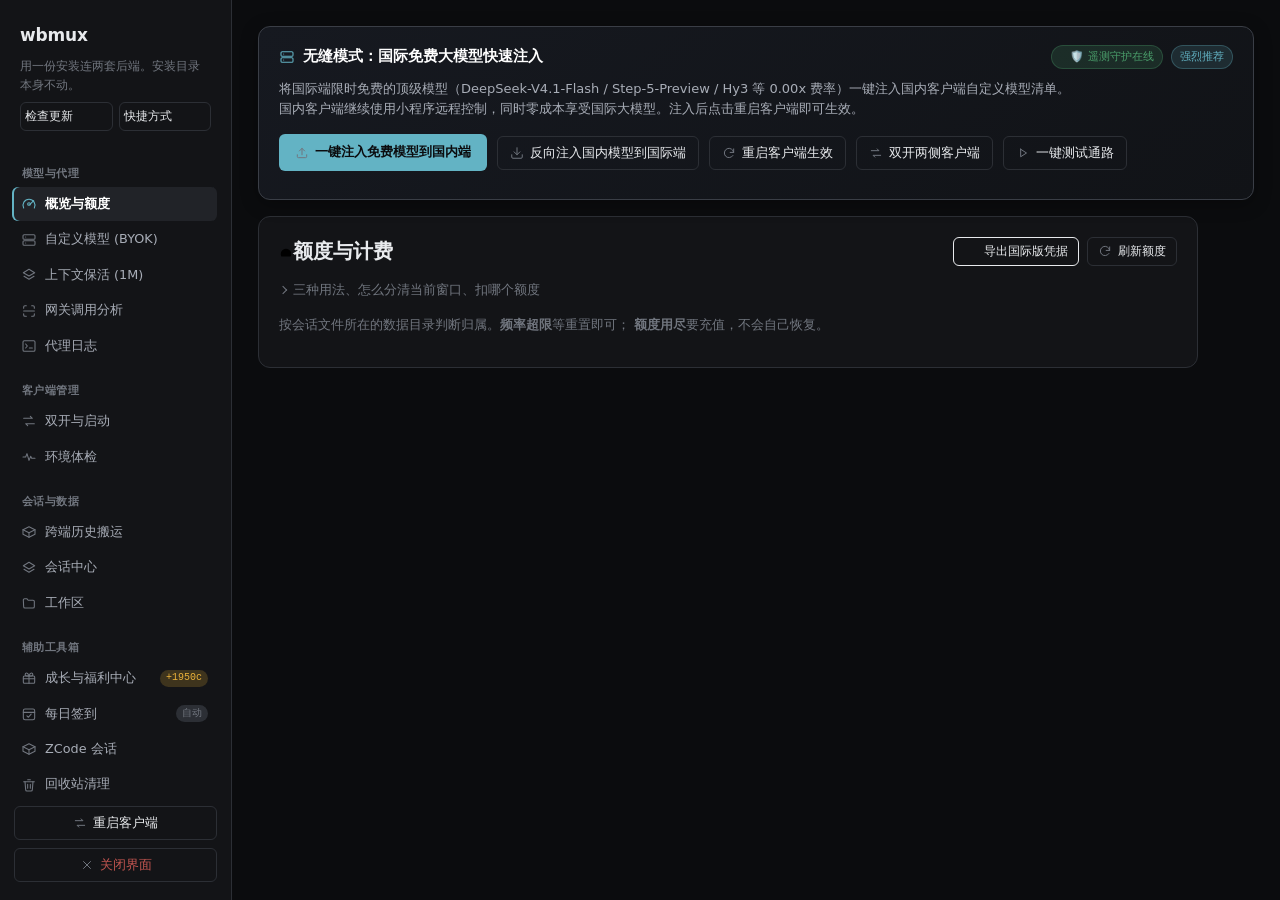
==== internal/webui/assets/index.html @ f1100e1f "feat: upgrade GLM to 5.3, decouple export models, and add split/merged mode toggle for ccswitch" ====
<!DOCTYPE html>
<html lang="zh-CN">
<head>
<meta charset="utf-8">
<meta name="viewport" content="width=device-width, initial-scale=1">
<meta name="referrer" content="no-referrer">
<title>wbmux — 切换 WorkBuddy 后端</title>
<style>
  /* ============================================================
     视觉系统：中性石墨灰
     ------------------------------------------------------------
     取舍说明（为什么这么写）：
     1) 不用外部字体/图标/CDN。界面必须能在完全离线的机器上渲染，
        所以图标一律内联 SVG（见 body 里的 <svg><symbol>），
        字体只用系统栈。
     2) 层级只做两层：page 底 → panel。旧版是 section 有边框、
        card 再有边框、tile 还套一层，三层描边互相打架，
        视觉上像一堆盒子堆在盒子里。现在只有 panel 一层实体，
        更内层靠背景明度差与留白区分，不靠描边。
     3) 配色刻意低饱和。工具界面的主角是数据，不是界面本身；
        彩色只留给"有含义"的地方（通过/告警/失败、涨跌、当前选中）。
     4) 中性色带一点冷偏（HSL 220 左右），纯灰会显得发脏。
     ============================================================ */
  :root {
    /* 中性石墨灰：从最深到最浅，共 6 级。
       每级差约 3~4 点明度，肉眼可分但不刺眼。 */
    --g0: #0b0c0e;   /* 页面底 */
    --g1: #131417;   /* 面板 */
    --g2: #191b1f;   /* 面板内嵌块 */
    --g3: #212328;   /* 悬停 / 输入条 */
    --g4: #2c2f35;   /* 描边 */
    --g5: #3a3e46;   /* 强描边 / 分隔 */

    --ink:   #e8eaed;  /* 主文字 */
    --ink-2: #a8adb7;  /* 次要 */
    --ink-3: #71767f;  /* 说明 / 元信息 */

    /* 语义色：低饱和，不发光 */
    --ok:   #4a9d6a;
    --warn: #b8863b;
    --bad:  #c25550;
    --info: #5b8dd6;
    --brand:#63b3c4;   /* 品牌青，只用在标识与极少的高亮 */

    --mono: ui-monospace, SFMono-Regular, "Cascadia Mono", Consolas, "Liberation Mono", monospace;
    --sans: system-ui, -apple-system, "Segoe UI", "Microsoft YaHei", sans-serif;

    --r-sm: 6px;
    --r-md: 9px;
    --r-lg: 12px;
  }

  * { box-sizing: border-box; }
  html, body { margin: 0; padding: 0; }
  body {
    background: var(--g0);
    color: var(--ink);
    font: 13.5px/1.6 var(--sans);
    -webkit-font-smoothing: antialiased;
  }
  a {
    color: var(--brand);
    text-decoration: none;
    font: inherit;
    transition: color .12s, text-decoration .12s;
  }
  a:hover {
    color: #fff;
    text-decoration: underline;
  }

  /* 图标：统一 16px 线性图标，用 currentColor 跟随文字色。
     描边 1.6 在 14px 字号旁边不显粗也不消失。 */
  .ico {
    width: 16px; height: 16px; flex: none;
    stroke: currentColor; fill: none;
    stroke-width: 1.6; stroke-linecap: round; stroke-linejoin: round;
    vertical-align: -3px;
  }
  .ico-sm { width: 14px; height: 14px; stroke-width: 1.7; vertical-align: -2.5px; }

  /* ---------- 布局骨架 ---------- */
  .app { display: flex; align-items: stretch; min-height: 100vh; }

  .sidebar {
    width: 232px; flex: none; position: sticky; top: 0; height: 100vh;
    display: flex; flex-direction: column;
    padding: 22px 12px 18px;
    border-right: 1px solid var(--g4);
    background: var(--g1);
  }
  .brand { display: flex; align-items: baseline; gap: 8px; padding: 0 8px; }
  .brand-name {
    font-size: 17px; font-weight: 650; color: var(--ink);
    letter-spacing: -.2px;
  }
  /* 品牌标记：一枚小方块，比纯文字标识更像产品 */
  .brand-mark {
    width: 8px; height: 8px; border-radius: 2px; flex: none;
    background: var(--brand); display: inline-block;
  }
  .brand-sub {
    color: var(--ink-3); font-size: 11.5px; margin: 8px 0 0;
    padding: 0 8px; line-height: 1.6;
  }
  /* 版本号：等宽、极淡。它只是"出问题时能报出来"的信息，
     不该跟品牌名抢注意力。 */
  .ver {
    font-family: var(--mono); font-size: 10.5px;
    color: var(--ink-3); letter-spacing: 0;
  }

  .nav { display: flex; flex-direction: column; gap: 1px; margin-top: 14px; overflow-y: auto; flex: 1; padding-right: 2px; }
  .nav::-webkit-scrollbar { width: 4px; }
  .nav::-webkit-scrollbar-thumb { background: var(--g4); border-radius: 4px; }
  .nav-group { margin-top: 12px; display: flex; flex-direction: column; gap: 1px; }
  .nav-group:first-child { margin-top: 0; }
  .nav-group-title {
    padding: 6px 10px 4px;
    font-size: 10.5px;
    font-weight: 650;
    color: var(--ink-3);
    letter-spacing: .4px;
    text-transform: uppercase;
  }
  .nav-item {
    display: flex; align-items: center; gap: 8px;
    padding: 7px 9px; border-radius: var(--r-sm);
    font-size: 12.8px; color: var(--ink-2);
    cursor: pointer; user-select: none;
    white-space: nowrap;
    transition: background .12s ease, color .12s ease;
  }
  .nav-item .ico { color: var(--ink-3); transition: color .12s ease; }
  .nav-item:hover { color: var(--ink); background: var(--g2); }
  .nav-item:hover .ico { color: var(--ink-2); }
  .nav-item.active { color: #fff; background: var(--g3); font-weight: 600; box-shadow: inset 2px 0 0 var(--brand); }
  .nav-item.active .ico { color: var(--brand); }
  .nav-badge {
    margin-left: auto; font-size: 10px; padding: 1.5px 6px;
    border-radius: 10px; background: var(--g4); color: var(--ink-3);
    font-family: var(--mono);
    white-space: nowrap; flex: none; line-height: 1.4;
  }
  .nav-badge.ok { background: rgba(74, 157, 106, 0.2); color: var(--ok); }

  /* ---------- 主动作看板 (Hero Card) ---------- */
  .hero-card {
    background: linear-gradient(145deg, #161920 0%, #111317 100%);
    border: 1px solid var(--g5);
    border-radius: var(--r-lg);
    padding: 18px 20px;
    margin-bottom: 16px;
    position: relative;
    box-shadow: 0 4px 18px rgba(0,0,0,0.3);
  }
  .hero-card-head {
    display: flex; justify-content: space-between; align-items: center; margin-bottom: 10px;
  }
  .hero-title {
    font-size: 14.5px; font-weight: 650; color: #fff; display: flex; align-items: center; gap: 8px;
  }
  .hero-badge {
    font-size: 11px; padding: 2px 8px; border-radius: 12px;
    background: rgba(99, 179, 196, 0.15); color: var(--brand);
    font-weight: 550; border: 1px solid rgba(99, 179, 196, 0.3);
  }
  .hero-desc {
    color: var(--ink-2); font-size: 13px; line-height: 1.6; margin-bottom: 14px;
  }
  .hero-actions {
    display: flex; gap: 10px; align-items: center; flex-wrap: wrap;
  }
  .btn-hero {
    background: var(--brand); color: #0b0c0e; font-weight: 650;
    border: none; padding: 8px 16px; border-radius: var(--r-sm);
    font-size: 13px; cursor: pointer; display: inline-flex; align-items: center; gap: 6px;
    transition: transform .1s, filter .1s;
  }
  .btn-hero:hover { filter: brightness(1.1); transform: translateY(-1px); }
  .btn-hero:active { transform: translateY(0); }


  .sidebar-foot {
    margin-top: auto; display: flex; flex-direction: column; gap: 8px;
    padding: 0 2px;
  }
  /* 侧边栏底部的两个按钮：撑满宽度、图标与文字居中。
     它们跟上面的导航项一样是"整条可点"，居左会让文字看着没对齐。 */
  .sidebar-foot button { justify-content: center; }
  .sidebar-foot .foot-note {
    color: var(--ink-3); font-size: 11px; line-height: 1.55;
    word-break: break-all;
  }

  .main { flex: 1; min-width: 0; padding: 26px 26px 56px; }
  .main [data-page] > section { max-width: 940px; }

  /* 服务端已经退出时替换整个 body 的那一屏。
     它不属于 .app 布局（那时 .sidebar 什么都没有了），所以单独给个居中壳。 */
  .gone-wrap {
    max-width: 620px; margin: 0 auto; padding: 72px 20px;
  }

  /* ---------- 区块（唯一一层实体）---------- */
  section {
    background: var(--g1);
    border: 1px solid var(--g4);
    border-radius: var(--r-lg);
    padding: 18px 20px;
    margin-bottom: 14px;
  }
  section > h2 {
    font-size: 13px; letter-spacing: .2px;
    margin: 0 0 4px; color: var(--ink); font-weight: 620;
    display: flex; align-items: center; gap: 8px;
  }
  section > h2 .ico { color: var(--ink-3); }
  /* 副标题：紧跟在 h2 之后的一句说明 */
  .sub {
    color: var(--ink-3); font-size: 12.5px;
    margin: 0 0 14px; line-height: 1.6;
  }
  .hint { color: var(--ink-3); font-size: 12.5px; line-height: 1.6; }

  /* ---------- 通用小组件 ---------- */
  .row { display: flex; gap: 9px; align-items: center; flex-wrap: wrap; }
  .grid2 { display: grid; grid-template-columns: 1fr 1fr; gap: 10px; }
  @media (max-width: 760px) { .grid2 { grid-template-columns: 1fr; } }

  /* 卡：不再描边，靠背景抬一层。这样 section > card 是"平面上的深浅"，
     而不是"盒子里的盒子"。 */
  .card {
    background: var(--g2);
    border: 1px solid transparent;
    border-radius: var(--r-md);
    padding: 13px 15px;
  }
  .card.selectable { cursor: pointer; transition: background .12s, border-color .12s; }
  .card.selectable:hover { background: var(--g3); }
  .card.selected {
    border-color: var(--brand);
    background: color-mix(in srgb, var(--brand) 9%, var(--g2));
  }
  .card.disabled { opacity: .45; cursor: not-allowed; }
  .card-head {
    display: flex; align-items: center; justify-content: space-between;
    gap: 8px; margin-bottom: 7px;
  }
  .card-title { font-weight: 600; font-size: 13.5px; color: var(--ink); }
  .card-sub { color: var(--ink-3); font-size: 11.5px; font-family: var(--mono); }

  /* 状态标：低饱和描边式，不用实心填充——实心五个叠在一起很吵 */
  .pill {
    display: inline-flex; align-items: center; gap: 4px;
    padding: 1px 7px; border-radius: 5px;
    font-size: 11px; font-weight: 600; letter-spacing: .2px;
    border: 1px solid; background: transparent;
    vertical-align: middle;
  }
  .pill.ok   { color: var(--ok);   border-color: color-mix(in srgb, var(--ok) 45%, transparent); }
  .pill.warn { color: var(--warn); border-color: color-mix(in srgb, var(--warn) 45%, transparent); }
  .pill.bad  { color: var(--bad);  border-color: color-mix(in srgb, var(--bad) 45%, transparent); }
  .pill.info { color: var(--info); border-color: color-mix(in srgb, var(--info) 45%, transparent); }
  .pill.ghost { color: var(--ink-3); border-color: var(--g5); }

  dl.kv {
    margin: 0; display: grid; grid-template-columns: max-content 1fr;
    gap: 4px 12px; font-size: 12px;
  }
  dl.kv dt { color: var(--ink-3); white-space: nowrap; }
  dl.kv dd { margin: 0; font-family: var(--mono); word-break: break-all; color: var(--ink-2); }

  .path { font-family: var(--mono); font-size: 11.5px; color: var(--ink-3); word-break: break-all; }

  /* ---------- 按钮 ---------- */
  button {
    font: inherit; font-size: 12.5px; font-weight: 550;
    display: inline-flex; align-items: center; gap: 6px;
    padding: 6px 12px; border-radius: var(--r-sm); cursor: pointer;
    border: 1px solid var(--g5); background: var(--g3); color: var(--ink);
    transition: background .12s, border-color .12s, color .12s;
  }
  button .ico { color: var(--ink-3); transition: color .12s; }
  button:hover:not(:disabled) { background: var(--g4); border-color: var(--g5); }
  button:hover:not(:disabled) .ico { color: var(--ink-2); }
  button:disabled { opacity: .4; cursor: not-allowed; }
  button.primary {
    background: var(--ink); border-color: var(--ink); color: var(--g0);
  }
  button.primary .ico { color: var(--g0); }
  button.primary:hover:not(:disabled) { background: #fff; border-color: #fff; }
  button.danger { color: var(--bad); border-color: color-mix(in srgb, var(--bad) 40%, transparent); }
  button.danger:hover:not(:disabled) { background: color-mix(in srgb, var(--bad) 12%, transparent); }
  button.ghost { background: transparent; border-color: var(--g4); }
  button.ghost:hover:not(:disabled) { background: var(--g2); border-color: var(--g5); }

  /* 裸 .check（体检项、搬运条目）自己排版；label.check 只管可点区域的
     基础行为，字号统一由 .check 决定，避免两处各写一个值互相覆盖。 */
  label.check { display: flex; gap: 9px; align-items: flex-start; cursor: pointer; }
  label.check input { margin-top: 3px; accent-color: var(--brand); }
  label.check .desc { color: var(--ink-3); font-size: 12px; display: block; line-height: 1.55; }

  /* ---------- 提示条 ---------- */
  .note {
    border-radius: var(--r-md); padding: 11px 14px; font-size: 12.5px;
    border: 1px solid var(--g4); background: var(--g2);
    margin-bottom: 12px; color: var(--ink-2); line-height: 1.65;
  }
  .note.warn {
    border-color: color-mix(in srgb, var(--warn) 38%, var(--g4));
    background: color-mix(in srgb, var(--warn) 8%, var(--g2));
    color: #ddc9a4;
  }
  .note.bad  {
    border-color: color-mix(in srgb, var(--bad) 42%, var(--g4));
    background: color-mix(in srgb, var(--bad) 9%, var(--g2));
    color: #e6bcb9;
  }
  .note.ok   {
    border-color: color-mix(in srgb, var(--ok) 35%, var(--g4));
    background: color-mix(in srgb, var(--ok) 8%, var(--g2));
    color: #b3d9c1;
  }
  .note b { color: var(--ink); font-weight: 600; }
  .note code {
    font-family: var(--mono); font-size: 11.5px;
    background: #00000045; padding: 1px 5px; border-radius: 4px;
    color: var(--ink-2);
  }
  .note ul { margin: 6px 0 0; padding-left: 18px; }
  .note ul li { margin: 2px 0; }

  /* ---------- 折叠说明 ---------- */
  /* 旧的摘要行写成"先读我…（点开）"，一句话 30 字，很业余。
     现在摘要只留短标签，正文里再展开。 */
  details.fold { margin: 0 0 14px; }
  details.fold > summary {
    cursor: pointer; color: var(--ink-3); font-size: 12.5px;
    padding: 5px 0; user-select: none; list-style: none;
    display: flex; align-items: center; gap: 7px;
    transition: color .12s;
  }
  details.fold > summary::-webkit-details-marker { display: none; }
  details.fold > summary::before {
    content: ""; width: 5px; height: 5px; flex: none;
    border-right: 1.5px solid currentColor; border-bottom: 1.5px solid currentColor;
    transform: rotate(-45deg); transition: transform .15s; margin-left: 1px;
  }
  details.fold[open] > summary::before { transform: rotate(45deg); }
  details.fold > summary:hover { color: var(--ink-2); }
  details.fold > .desc { color: var(--ink-2); font-size: 12.5px; line-height: 1.75; }
  details.fold > .desc > div { margin: 5px 0; }
  details.fold > .desc b { color: var(--ink); font-weight: 600; }

  /* ---------- 仪表盘 ---------- */
  .tiles { display: grid; grid-template-columns: 1fr 1fr; gap: 10px; margin-bottom: 12px; }
  @media (max-width: 760px) { .tiles { grid-template-columns: 1fr; } }
  .tile {
    border: 1px solid transparent; background: var(--g2);
    border-radius: var(--r-md); padding: 11px 14px;
  }
  .tile .big { font-size: 16px; font-weight: 620; margin: 3px 0 0; color: var(--ink); }
  .tile .big.warn { color: var(--warn); }
  .tile .big.bad  { color: var(--bad); }
  .tile .big.ok   { color: var(--ok); }

  .bar-row { display: flex; align-items: center; gap: 8px; margin: 6px 0; }
  .bar-name {
    width: 110px; flex: none; font-size: 12px; white-space: nowrap;
    overflow: hidden; text-overflow: ellipsis; color: var(--ink-2);
  }
  .bar-track {
    flex: 1; height: 6px; background: var(--g3);
    border-radius: 3px; overflow: hidden; min-width: 40px;
  }
  /* 条形不再做描边——6px 高度描边会吃掉一半，看着像刻度尺 */
  .bar-fill { display: block; height: 100%; min-width: 2px; border-radius: 3px; }
  .bar-fill.cn   { background: var(--info); }
  .bar-fill.intl { background: var(--ok); }
  .bar-num {
    flex: none; text-align: right; white-space: nowrap;
    font-family: var(--mono); font-size: 11.5px; color: var(--ink-2);
  }

  .chip {
    display: inline-block; border: 1px solid var(--g4); border-radius: 999px;
    padding: 1px 9px; font-size: 11.5px; margin: 3px 5px 3px 0;
    color: var(--ink-2); font-family: var(--mono);
    transition: border-color .12s, color .12s;
  }
  a.chip { text-decoration: none; }
  a.chip:hover { color: var(--brand); border-color: var(--brand); }

  /* ---------- 模型卡片 ---------- */
  .mcards { display: grid; grid-template-columns: 1fr 1fr; gap: 8px; margin: 5px 0; }
  @media (max-width: 760px) { .mcards { grid-template-columns: 1fr; } }
  .mcard {
    border: 1px solid transparent; background: var(--g2);
    border-radius: var(--r-sm); padding: 9px 12px;
  }
  .mcard .mrow { display: flex; justify-content: space-between; align-items: baseline; gap: 8px; }
  .mcard .mname {
    font-weight: 570; font-size: 12.5px; white-space: nowrap;
    overflow: hidden; text-overflow: ellipsis; color: var(--ink);
  }
  .mcard .mrate { font-family: var(--mono); font-size: 12px; color: var(--ink-3); flex: none; }
  .mcard .mrate.free { color: var(--ok); }
  .mcard .fbadge {
    color: var(--bad); font-size: 10.5px; border: 1px solid color-mix(in srgb, var(--bad) 40%, transparent);
    border-radius: 4px; padding: 0 5px; margin-left: 6px; flex: none;
  }
  .mcard .mdesc {
    color: var(--ink-3); font-size: 11.5px; margin-top: 3px; line-height: 1.55;
    display: -webkit-box; -webkit-line-clamp: 2; line-clamp: 2; -webkit-box-orient: vertical; overflow: hidden;
  }
  .mcard .mmeta { color: var(--ink-3); font-size: 11px; margin-top: 3px; font-family: var(--mono); }
  .mcard.injected {
    border-color: color-mix(in srgb, var(--brand) 45%, transparent);
    background: linear-gradient(145deg, color-mix(in srgb, var(--brand) 8%, var(--g2)), var(--g2));
    box-shadow: 0 2px 10px color-mix(in srgb, var(--brand) 12%, transparent);
  }
  .mcard-foot {
    display: flex; align-items: center; justify-content: space-between; gap: 8px;
    margin-top: 8px; padding-top: 6px; border-top: 1px dashed var(--g4);
  }
  .mcard-caps {
    display: flex; gap: 4px; align-items: center; font-size: 10.5px; color: var(--ink-3);
  }
  .mcard-cap-tag {
    background: var(--g3); padding: 1px 5px; border-radius: 3px; font-size: 10px;
  }
  .btn-m-action {
    display: inline-flex; align-items: center; justify-content: center; gap: 4px;
    font-size: 11px; font-weight: 550; padding: 3px 9px; border-radius: 4px;
    border: 1px solid var(--g4); background: var(--g1);
    color: var(--ink-2); cursor: pointer; transition: all .15s ease;
    white-space: nowrap; flex: none; line-height: 1.4;
  }
  .btn-m-action:hover {
    border-color: var(--brand); color: var(--brand);
    background: color-mix(in srgb, var(--brand) 10%, var(--g1));
  }
  .btn-m-action.added {
    background: color-mix(in srgb, var(--ok) 12%, var(--g1));
    border-color: color-mix(in srgb, var(--ok) 50%, transparent);
    color: var(--ok);
  }
  .btn-m-action.added:hover {
    border-color: var(--bad); color: var(--bad);
    background: color-mix(in srgb, var(--bad) 12%, var(--g1));
  }
  .btn-m-action.added .act-remove { display: none; }
  .btn-m-action.added .act-added { display: inline-flex; align-items: center; gap: 4px; }
  .btn-m-action.added:hover .act-added { display: none; }
  .btn-m-action.added:hover .act-remove { display: inline-flex; align-items: center; gap: 4px; color: var(--bad); }
  .btn-m-action.free-default {
    background: color-mix(in srgb, var(--g4) 50%, transparent);
    border-color: transparent; color: var(--ink-3); cursor: default;
  }
  /* 需要更高订阅档位的模型（官方 modelTiers 标注）：只展示，不给勾选。
     这类模型点了也只会拿到 400「当前账号类型暂不支持该模型」。 */
  .btn-m-action.locked {
    background: transparent;
    border-color: var(--g4);
    border-style: dashed;
    color: var(--ink-3);
    cursor: not-allowed;
    opacity: .75;
  }
  .mfold-toolbar {
    display: flex; flex-wrap: wrap; align-items: center; justify-content: space-between;
    gap: 8px; margin: 8px 0 10px; padding: 8px 10px;
    background: var(--g2); border-radius: var(--r-sm); border: 1px solid var(--g3);
  }
  .mfold-search-wrap {
    display: flex; align-items: center; gap: 6px; flex: 1; min-width: 160px; max-width: 280px;
  }
  .mfold-search {
    width: 100%; font-size: 12px; padding: 4px 8px; border-radius: 4px;
    border: 1px solid var(--g4); background: var(--g1); color: var(--ink);
    outline: none; transition: border-color .15s ease;
  }
  .mfold-search:focus { border-color: var(--brand); }
  .mfold-filters {
    display: flex; gap: 4px; align-items: center; flex-wrap: wrap;
  }
  .mfold-filter-btn {
    font-size: 11px; padding: 2px 7px; border-radius: 3px;
    border: 1px solid transparent; background: transparent;
    color: var(--ink-3); cursor: pointer; transition: all .15s ease;
  }
  .mfold-filter-btn:hover { color: var(--ink); }
  .mfold-filter-btn.active {
    background: var(--g3); color: var(--brand); font-weight: 550;
    border-color: color-mix(in srgb, var(--brand) 30%, transparent);
  }
  .mfold-stats {
    font-size: 11.5px; color: var(--ink-3); display: flex; align-items: center; gap: 6px;
  }

  /* ---------- 连通性雷达样式 ---------- */
  .mfold-radar-bar {
    display: flex; align-items: center; justify-content: space-between;
    gap: 10px; padding: 7px 12px; margin-bottom: 8px;
    background: linear-gradient(135deg, rgba(99, 179, 196, 0.08) 0%, rgba(25, 27, 31, 0.6) 100%);
    border: 1px solid rgba(99, 179, 196, 0.22);
    border-radius: var(--r-sm);
    font-size: 11.5px;
  }
  .mfold-radar-info {
    display: flex; align-items: center; gap: 8px; color: var(--ink-2); flex-wrap: wrap;
  }
  .btn-radar-ping {
    display: inline-flex; align-items: center; gap: 5px;
    padding: 3px 10px; font-size: 11px; font-weight: 600;
    border-radius: 4px; border: 1px solid rgba(99, 179, 196, 0.35);
    background: var(--g1); color: var(--brand);
    cursor: pointer; transition: all .15s cubic-bezier(0.16, 1, 0.3, 1);
    white-space: nowrap; flex: none;
  }
  .btn-radar-ping:hover {
    background: rgba(99, 179, 196, 0.15);
    border-color: var(--brand);
    transform: translateY(-1px);
    box-shadow: 0 2px 8px rgba(99, 179, 196, 0.2);
  }
  .btn-radar-ping:disabled {
    opacity: 0.6; cursor: wait; transform: none; box-shadow: none;
  }
  .radar-pill {
    display: inline-flex; align-items: center; gap: 4px;
    padding: 1px 7px; font-size: 10px; font-family: var(--mono);
    border-radius: 10px; border: 1px solid transparent;
    cursor: pointer; transition: all .12s ease;
    user-select: none; flex: none; line-height: 1.4;
  }
  .radar-pill:hover {
    filter: brightness(1.2);
    transform: scale(1.03);
  }
  .radar-pill.fast {
    background: rgba(74, 157, 106, 0.15);
    border-color: rgba(74, 157, 106, 0.35);
    color: var(--ok);
  }
  .radar-pill.normal {
    background: rgba(91, 141, 214, 0.12);
    border-color: rgba(91, 141, 214, 0.3);
    color: #93c5fd;
  }
  .radar-pill.slow {
    background: rgba(184, 134, 59, 0.15);
    border-color: rgba(184, 134, 59, 0.35);
    color: var(--warn);
  }
  .radar-pill.down {
    background: rgba(194, 85, 80, 0.15);
    border-color: rgba(194, 85, 80, 0.35);
    color: var(--bad);
  }
  .radar-pill.rate-limited {
    background: rgba(234, 88, 12, 0.16);
    border-color: rgba(234, 88, 12, 0.42);
    color: #fb923c;
  }
  .radar-pill.untested {
    background: var(--g3);
    border-color: var(--g4);
    color: var(--ink-3);
  }
  .radar-dot {
    width: 5px; height: 5px; border-radius: 50%;
    background: currentColor; display: inline-block;
  }
  .radar-spinning {
    animation: radar-spin 1s linear infinite;
  }
  @keyframes radar-spin {
    from { transform: rotate(0deg); }
    to { transform: rotate(360deg); }
  }

  /* ---------- 改动清单表格 ---------- */
  table.changes { width: 100%; border-collapse: collapse; font-size: 12px; }
  table.changes th {
    padding: 0 10px 7px 0; border-bottom: 1px solid var(--g4);
    white-space: nowrap; text-align: left; color: var(--ink-3);
    font-weight: 550; font-size: 11.5px;
  }
  table.changes td {
    padding: 7px 10px 7px 0; border-bottom: 1px solid var(--g3);
    vertical-align: top; color: var(--ink-2);
  }
  table.changes td.field { font-family: var(--mono); color: var(--brand); white-space: nowrap; }
  table.changes td.from { font-family: var(--mono); color: var(--ink-3); word-break: break-all; }
  table.changes td.to { font-family: var(--mono); color: var(--ok); word-break: break-all; }
  table.changes tr:last-child td { border-bottom: none; }

  .cmdline {
    font-family: var(--mono); font-size: 11.5px; color: var(--ink-2);
    background: var(--g0); border: 1px solid var(--g4); border-radius: var(--r-sm);
    padding: 10px 12px; margin-top: 12px;
    white-space: pre-wrap; word-break: break-all; line-height: 1.6;
  }

  /* ---------- 体检 ---------- */
  .check { display: flex; gap: 10px; padding: 9px 0; border-bottom: 1px solid var(--g3); font-size: 12.5px; }
  .check:last-child { border-bottom: none; }
  /* 搬运清单的每一项：勾选框 + 标题 + 元信息。
     左内边距对齐 checkbox，让整列看着是一条竖线，不是一个歪的列表。 */
  label.check.mig-item { padding: 7px 4px; align-items: flex-start; }
  label.check.mig-item:hover { background: var(--g2); border-radius: var(--r-sm); }
  .check .lvl { flex: 0 0 54px; }
  .check .body { flex: 1; min-width: 0; }
  .check .nm { font-weight: 600; color: var(--ink); }
  .check .dt { color: var(--ink-2); font-size: 12px; word-break: break-word; line-height: 1.6; }
  .check .ht { color: var(--warn); font-size: 11.5px; margin-top: 3px; line-height: 1.6; }

  footer {
    margin-top: 20px; display: flex; justify-content: space-between;
    align-items: center; gap: 12px; flex-wrap: wrap;
  }
  .foot-note { color: var(--ink-3); font-size: 11.5px; }

  .spinner {
    display: inline-block; width: 12px; height: 12px; vertical-align: -2px; margin-right: 7px;
    border: 1.6px solid var(--g5); border-top-color: var(--brand);
    border-radius: 50%; animation: spin .7s linear infinite;
  }
  @keyframes spin { to { transform: rotate(360deg); } }

  .toast {
    position: fixed; left: 50%; bottom: 26px; transform: translateX(-50%);
    background: rgba(24, 27, 34, 0.94);
    backdrop-filter: blur(12px);
    border: 1px solid var(--g5);
    border-radius: var(--r-md);
    padding: 10px 18px; font-size: 13px; color: #fff;
    box-shadow: 0 10px 32px rgba(0,0,0,0.5); max-width: 90vw; z-index: 999;
    animation: toast-in .22s cubic-bezier(0.16, 1, 0.3, 1);
  }
  @keyframes toast-in {
    from { opacity: 0; transform: translateX(-50%) translateY(10px); }
    to { opacity: 1; transform: translateX(-50%) translateY(0); }
  }
  .toast.bad { border-color: color-mix(in srgb, var(--bad) 50%, transparent); color: #ffb8b5; }
  .toast.ok  { border-color: color-mix(in srgb, var(--ok) 45%, transparent); color: #b8ebd0; }

  [hidden] { display: none !important; }

  @media (max-width: 780px) {
    .app { flex-direction: column; }
    .sidebar {
      width: auto; height: auto; position: static;
      flex-direction: row; align-items: center; flex-wrap: wrap;
      gap: 10px; padding: 14px;
    }
    .brand-sub { display: none; }
    .nav { flex-direction: row; flex-wrap: wrap; margin-top: 0; }
    .sidebar-foot { margin: 0 0 0 auto; flex-direction: row; align-items: center; }
    .main { padding: 18px 14px 40px; }
  }
  /* ---- 代理日志 ---- */
  /* 等宽 + 斑马纹：这些行是给眼睛扫的，不是给读的。
     配色跟随上面那套语义色，别在这里写死颜色。 */
  .log-list { border: 1px solid var(--g4); border-radius: var(--r-md); overflow: hidden; }
  .log-line { display: flex; gap: 10px; padding: 5px 10px; font-family: var(--mono);
              font-size: 11.5px; border-top: 1px solid var(--g4); }
  .log-line:first-child { border-top: 0; }
  .log-line:nth-child(odd) { background: var(--g2); }
  .log-time { color: var(--ink-3); flex: 0 0 auto; }
  .log-text { word-break: break-all; color: var(--ink); }
  .log-ok .log-text   { color: var(--ok); }
  .log-bad .log-text  { color: var(--bad); }
  .log-warn .log-text { color: var(--warn); }
  .log-info .log-text { color: var(--ink-2); }
  .log-tag { display: inline-flex; align-items: center; padding: 0 5px; border-radius: 4px; font-size: 10px; line-height: 1.4; font-weight: 600; margin-right: 6px; flex: none; user-select: none; }
  .log-tag.req { background: rgba(59, 130, 246, 0.15); color: #60a5fa; border: 1px solid rgba(59, 130, 246, 0.3); }
  .log-tag.done { background: rgba(74, 157, 106, 0.15); color: #4ade80; border: 1px solid rgba(74, 157, 106, 0.3); }
  .log-tag.warn { background: rgba(234, 88, 12, 0.15); color: #fb923c; border: 1px solid rgba(234, 88, 12, 0.35); }
  .log-tag.bad { background: rgba(239, 68, 68, 0.15); color: #f87171; border: 1px solid rgba(239, 68, 68, 0.35); }
  /* ---- 提供方（BYOK）表单 ---- */
  /* 全局输入框统一暗色现代高质感样式（杜绝原生惨白背景遗漏，涵盖所有文本型 input 与无 type 默认 input） */
  input:not([type="checkbox"]):not([type="radio"]):not([type="button"]):not([type="submit"]):not([type="range"]):not([type="file"]):not([type="color"]):not([type="image"]),
  textarea {
    background: rgba(0, 0, 0, 0.32) !important;
    border: 1px solid rgba(255, 255, 255, 0.12) !important;
    border-radius: var(--r-sm);
    color: var(--ink) !important;
    font-family: var(--mono);
    font-size: 12px;
    padding: 7px 11px;
    box-sizing: border-box;
    transition: all 0.18s ease;
  }
  input:not([type="checkbox"]):not([type="radio"]):not([type="button"]):not([type="submit"]):not([type="range"]):not([type="file"]):not([type="color"]):not([type="image"]):focus,
  textarea:focus {
    outline: none !important;
    border-color: var(--brand) !important;
    box-shadow: 0 0 0 2px rgba(59, 130, 246, 0.25) !important;
    background: rgba(0, 0, 0, 0.45) !important;
  }
  input::placeholder, textarea::placeholder {
    color: var(--ink-3) !important;
    opacity: 0.65;
  }

  /* 客户端自定义路径专属输入卡片组件（一体化暗黑胶囊） */
  .client-path-group {
    display: flex;
    align-items: center;
    background: rgba(0, 0, 0, 0.38);
    border: 1px solid rgba(255, 255, 255, 0.12);
    border-radius: 8px;
    padding: 3px 4px 3px 12px;
    gap: 8px;
    transition: all 0.2s cubic-bezier(0.16, 1, 0.3, 1);
    box-shadow: inset 0 1px 2px rgba(0, 0, 0, 0.35);
  }
  .client-path-group:hover {
    border-color: rgba(255, 255, 255, 0.22);
    background: rgba(0, 0, 0, 0.46);
  }
  .client-path-group:focus-within {
    border-color: var(--brand);
    box-shadow: 0 0 0 2px rgba(59, 130, 246, 0.25), inset 0 1px 2px rgba(0, 0, 0, 0.35);
    background: rgba(0, 0, 0, 0.52);
  }
  .client-path-group input {
    flex: 1;
    background: transparent !important;
    border: none !important;
    outline: none !important;
    color: #f1f5f9 !important;
    font-family: var(--mono);
    font-size: 12px;
    padding: 6px 0;
    min-width: 0;
    box-shadow: none !important;
  }
  .client-path-group input::placeholder {
    color: var(--ink-3) !important;
    opacity: 0.6;
  }
  .client-path-group .btn-save {
    background: linear-gradient(135deg, #3b82f6, #1d4ed8);
    color: #ffffff;
    border: none;
    border-radius: 6px;
    padding: 5px 14px;
    font-size: 12px;
    font-weight: 550;
    cursor: pointer;
    display: inline-flex;
    align-items: center;
    gap: 5px;
    flex: none;
    white-space: nowrap;
    box-shadow: 0 1px 3px rgba(37, 99, 235, 0.35);
    transition: all 0.15s ease;
  }
  .client-path-group .btn-save:hover {
    background: linear-gradient(135deg, #60a5fa, #2563eb);
    transform: translateY(-0.5px);
    box-shadow: 0 2px 6px rgba(37, 99, 235, 0.45);
  }
  .client-path-group .btn-save:active {
    transform: translateY(0);
  }
  .client-path-group .btn-clear {
    background: transparent;
    color: var(--ink-3);
    border: none;
    border-radius: 6px;
    padding: 5px 10px;
    font-size: 12px;
    cursor: pointer;
    display: inline-flex;
    align-items: center;
    gap: 3px;
    flex: none;
    white-space: nowrap;
    transition: all 0.15s ease;
  }
  .client-path-group .btn-clear:hover {
    color: var(--ink);
    background: rgba(255, 255, 255, 0.08);
  }
  .form textarea { resize: vertical; }
  .prov-card .path { margin-top: 6px; }
  .prov-card .models { color: var(--ink-2); font-size: 12px; margin-top: 4px; word-break: break-all; }
  /* ---- ZCode 会话 ---- */
  /* 左列表右预览：列表行是给扫的，正文块是给读的，两者的行距差别要拉开。 */
  .zc-row { padding: 8px 10px; border-top: 1px solid var(--g4); cursor: pointer; }
  .zc-row:hover { background: var(--g3); }
  .zc-row:first-of-type { border-top: 0; }
  .zc-title { font-size: 12.5px; color: var(--ink); line-height: 1.5; }
  .zc-meta { font-family: var(--mono); font-size: 11px; color: var(--ink-3); margin-top: 3px;
             word-break: break-all; }
  .zc-body { max-height: 60vh; overflow: auto; margin-top: 10px; }
  .zc-msg { padding: 8px 10px; border-radius: var(--r-sm); margin-bottom: 8px; background: var(--g2); }
  .zc-msg.me { background: var(--g3); }
  .zc-who { font-size: 11px; color: var(--ink-3); margin-bottom: 4px; }
  .zc-text { font-size: 12.5px; color: var(--ink); line-height: 1.65; white-space: pre-wrap;
             word-break: break-word; }
  .zc-tools { font-family: var(--mono); font-size: 11px; color: var(--ink-3); margin-top: 6px; }
  /* ---- 额度面板：「现在能用什么」卡片 ---- */
  /* 一行一个模型。用 grid 三列（图标 / 名称 / 状态）而不是段落堆叠：
     状态要能一眼竖着扫下来，段落做不到对齐。

     **列数是硬约束**：模板写死了三列，往行里多塞一个子元素就会挤到隐式的
     第四列（`auto` 之外的列宽由浏览器均分，极窄），表现是"状态被压成竖排、
     名字被顶到最右"——2026-09-29 给每行加来源标签时就踩到了。所以来源不单独
     占一列，而是并进第一列（图标旁边），见 .q-side。 */
  .q-verdict { display: flex; align-items: baseline; flex-wrap: wrap; margin: 8px 0 2px; }
  .q-row {
    display: grid; grid-template-columns: auto 1fr auto;
    gap: 10px; align-items: center;
    padding: 9px 0; border-top: 1px solid var(--g4);
  }
  .q-row:first-of-type { border-top: 0; }
  /* 第一列：图标 + 来源标签。图标要定宽，否则标签会把两行的图标推歪。 */
  .q-lead { display: flex; align-items: center; gap: 6px; }
  .q-lead .ico { flex: none; }
  .q-ico { display: inline-flex; align-items: center; }
  .q-ico.ok   { color: var(--ok); }
  .q-ico.warn { color: var(--warn); }
  .q-ico.bad  { color: var(--bad); }
  .q-ico.dim  { color: var(--ink-3); }
  /* 来源标签做得比通用 .pill 更小，免得把名称挤窄。 */
  .q-side {
    flex: none; font-size: 11px; line-height: 1.5;
    padding: 0 5px; border-radius: 5px; white-space: nowrap;
    border: 1px solid var(--g5); color: var(--ink-3);
  }
  .q-side.intl { color: var(--info); border-color: color-mix(in srgb, var(--info) 40%, transparent); }
  .q-side.cn   { color: var(--ok);   border-color: color-mix(in srgb, var(--ok) 40%, transparent); }
  /* 名称与状态都允许收缩：长模型名要能自己省略，而不是把状态挤成竖排。 */
  .q-main { min-width: 0; }
  .q-name { font-size: 13px; color: var(--ink); overflow: hidden;
            text-overflow: ellipsis; white-space: nowrap; }
  .q-meta { font-size: 11.5px; color: var(--ink-3); margin-top: 2px; }
  /* 快到期（<7 天）时把这行标黄。只改字色、不加底色：这一行本身很小，
     加底色会把整行压得更沉，反而不如字色明显。 */
  .q-meta.warn-text { color: var(--warn); }
  .q-state { font-size: 12px; color: var(--ink-2); text-align: right;
             white-space: nowrap; }
  .q-state.ok   { color: var(--ok); }
  .q-state.warn { color: var(--warn); }
  .q-state.bad  { color: var(--bad); }
  .q-state.dim  { color: var(--ink-3); }
  /* 历史瓷砖里的模型行：比 .q-row 紧凑，它是次要信息 */
  .q-hist { display: flex; align-items: baseline; gap: 7px; font-size: 12px;
            color: var(--ink-2); margin-top: 3px; }
  /* ---------- Phase 2: 仪表盘双栏卡片看板 (Dashboard Grid) ---------- */
  .dash-grid {
    display: grid;
    grid-template-columns: 1fr 1fr;
    gap: 14px;
    margin-top: 14px;
    margin-bottom: 14px;
  }
  @media (max-width: 1040px) {
    .dash-grid { grid-template-columns: 1fr; }
  }
  .dash-card {
    background: linear-gradient(175deg, #181b22 0%, #121418 100%);
    border: 1px solid var(--g4);
    border-radius: var(--r-lg);
    padding: 16px 18px;
    display: flex;
    flex-direction: column;
    gap: 13px;
    box-shadow: 0 4px 18px rgba(0,0,0,0.22);
    position: relative;
    transition: border-color .15s ease;
  }
  .dash-card:hover {
    border-color: var(--g5);
  }
  .dash-card-head {
    display: flex;
    justify-content: space-between;
    align-items: center;
    border-bottom: 1px solid rgba(255,255,255,0.06);
    padding-bottom: 11px;
    gap: 10px;
    flex-wrap: wrap;
  }
  .dash-side-info {
    display: flex;
    flex-direction: column;
    gap: 4px;
    min-width: 0;
    flex: 1 1 auto;
  }
  .dash-side-title {
    font-size: 14px;
    font-weight: 650;
    color: #fff;
    display: flex;
    align-items: center;
    gap: 7px;
    white-space: nowrap;
  }
  .dash-user-badge {
    font-size: 11.5px;
    color: var(--ink-2);
    display: flex;
    align-items: center;
    gap: 6px;
    font-family: var(--mono);
    white-space: nowrap;
    flex-wrap: wrap;
  }
  .dash-head-actions {
    display: flex;
    gap: 6px;
    align-items: center;
    flex-shrink: 0;
  }
  .dash-sec-title {
    font-size: 11px;
    font-weight: 650;
    color: var(--ink-3);
    text-transform: uppercase;
    letter-spacing: .4px;
    margin-bottom: 7px;
    display: flex;
    align-items: center;
    justify-content: space-between;
  }
  .promo-list {
    display: flex;
    flex-direction: column;
    gap: 7px;
  }
  .promo-item {
    background: rgba(99, 179, 196, 0.07);
    border: 1px solid rgba(99, 179, 196, 0.22);
    border-radius: var(--r-sm);
    padding: 7px 11px;
    display: flex;
    align-items: center;
    justify-content: space-between;
    gap: 8px;
    transition: background .12s, border-color .12s;
  }
  .promo-item:hover {
    background: rgba(99, 179, 196, 0.12);
    border-color: rgba(99, 179, 196, 0.35);
  }
  .promo-model {
    font-size: 12.5px;
    font-weight: 600;
    color: #fff;
    display: flex;
    align-items: center;
    gap: 6px;
  }
  .promo-free-tag {
    font-size: 10px;
    background: rgba(74, 157, 106, 0.25);
    color: var(--ok);
    padding: 1px 6px;
    border-radius: 4px;
    font-weight: 650;
    letter-spacing: .2px;
  }
  .promo-countdown {
    font-size: 11px;
    color: #d1b88e;
    font-family: var(--mono);
    display: inline-flex;
    align-items: center;
    gap: 4px;
    white-space: nowrap;
    background: rgba(224, 179, 114, 0.1);
    padding: 2px 7px;
    border-radius: 4px;
  }
  .promo-countdown.urgent {
    color: var(--warn);
    background: rgba(230, 150, 70, 0.15);
  }
  .api-card {
    background: #111317;
    border: 1px solid var(--g4);
    border-radius: var(--r-md);
    padding: 13px 16px;
    margin-top: 14px;
  }
  .api-card-title {
    font-size: 12.5px;
    font-weight: 650;
    color: #fff;
    margin-bottom: 8px;
    display: flex;
    align-items: center;
    gap: 7px;
  }
  .api-grid {
    display: grid;
    grid-template-columns: max-content 1fr;
    gap: 6px 14px;
    font-size: 12px;
    align-items: center;
  }
  .api-label {
    color: var(--ink-3);
    font-size: 11.5px;
  }
  .api-val {
    font-family: var(--mono);
    color: var(--brand);
    background: rgba(255,255,255,0.03);
    padding: 2px 7px;
    border-radius: 4px;
    word-break: break-all;
    user-select: all;
  }
  /* ---------- 顶层资产 KPI 透视栏 ---------- */
  .kpi-bar {
    display: grid;
    grid-template-columns: repeat(auto-fit, minmax(220px, 1fr));
    gap: 12px;
    margin-bottom: 16px;
  }
  .kpi-card {
    background: linear-gradient(145deg, rgba(255,255,255,0.035) 0%, rgba(255,255,255,0.01) 100%);
    border: 1px solid var(--g5);
    border-radius: var(--r-md);
    padding: 13px 16px;
    display: flex;
    flex-direction: column;
    gap: 6px;
    transition: transform .14s ease, border-color .14s ease, box-shadow .14s ease;
  }
  .kpi-card:hover {
    transform: translateY(-1px);
    border-color: rgba(255,255,255,0.18);
    box-shadow: 0 4px 16px rgba(0,0,0,0.22);
  }
  .kpi-head {
    display: flex;
    align-items: center;
    justify-content: space-between;
    font-size: 11.5px;
    color: var(--ink-3);
    font-weight: 600;
    text-transform: uppercase;
    letter-spacing: .4px;
  }
  .kpi-val-row {
    display: flex;
    align-items: baseline;
    gap: 8px;
    margin: 2px 0;
  }
  .kpi-num {
    font-size: 24px;
    font-weight: 750;
    font-family: var(--mono);
    color: #fff;
    line-height: 1.1;
  }
  .kpi-unit {
    font-size: 12px;
    color: var(--ink-2);
    font-family: var(--mono);
  }
  .kpi-foot {
    font-size: 11px;
    color: var(--ink-3);
    display: flex;
    align-items: center;
    gap: 6px;
    line-height: 1.4;
  }
  .kpi-foot b {
    color: var(--ink-2);
    font-weight: 600;
  }
  .gw-audit-row {
    border-bottom: 1px solid var(--g3);
    transition: background .12s cubic-bezier(0.16, 1, 0.3, 1);
  }
  .gw-audit-row:hover {
    background: var(--g3);
  }
  .gw-latency-fast { color: var(--ok) !important; font-weight: 600; }
  .gw-latency-mid { color: var(--ink-2); }
  .gw-latency-slow { color: var(--warn) !important; font-weight: 600; }
  .gw-latency-very-slow { color: #f87171 !important; font-weight: 650; }

  /* 429 频控超限与长报错美化 */
  .gw-limit-card {
    background: rgba(239, 68, 68, 0.08);
    border: 1px solid rgba(239, 68, 68, 0.28);
    border-radius: 6px;
    padding: 6px 10px;
    box-sizing: border-box;
    width: 100%;
    min-width: 240px;
    max-width: 320px;
    line-height: 1.45;
    transition: all .15s ease;
  }
  .gw-limit-card:hover {
    border-color: rgba(239, 68, 68, 0.5);
    background: rgba(239, 68, 68, 0.12);
  }
  .gw-err-card {
    background: rgba(239, 68, 68, 0.06);
    border-left: 3px solid var(--bad);
    padding: 5px 8px;
    border-radius: 0 5px 5px 0;
    max-width: 260px;
    line-height: 1.4;
  }
  /* 导出下拉组件 */
  .gw-export-dropdown {
    position: relative;
    display: inline-block;
  }
  .gw-export-menu {
    position: absolute;
    right: 0;
    top: calc(100% + 4px);
    background: #181a20;
    border: 1px solid var(--g4);
    border-radius: 6px;
    box-shadow: 0 8px 24px rgba(0,0,0,0.5);
    padding: 4px;
    min-width: 190px;
    z-index: 100;
    display: none;
    flex-direction: column;
    gap: 2px;
  }
  .gw-export-menu.show {
    display: flex;
  }
  .gw-export-item {
    display: flex;
    align-items: center;
    gap: 7px;
    padding: 6px 10px;
    border-radius: 4px;
    font-size: 11.5px;
    color: var(--ink-2);
    text-decoration: none;
    cursor: pointer;
    background: transparent;
    border: none;
    width: 100%;
    text-align: left;
    transition: background .12s, color .12s;
  }
  .gw-export-item:hover {
    background: var(--g3);
    color: var(--ink-1);
  }

  .bar-fill.cn {
    background: linear-gradient(90deg, #2563eb, #38bdf8) !important;
  }
  .bar-fill.intl {
    background: linear-gradient(90deg, #059669, #10b981) !important;
  }
  .pulse-dot {
    width: 6px;
    height: 6px;
    border-radius: 50%;
    background: var(--ok);
    box-shadow: 0 0 6px var(--ok);
    display: inline-block;
    animation: pdot 2s infinite ease-in-out;
  }
  @keyframes pdot {
    0%, 100% { opacity: 1; transform: scale(1); }
    50% { opacity: 0.4; transform: scale(0.85); }
  }

  /* ---------- 模态弹窗 (Modal) ---------- */
  .modal-overlay {
    position: fixed;
    top: 0; left: 0; right: 0; bottom: 0;
    background: rgba(0, 0, 0, 0.72);
    backdrop-filter: blur(8px);
    -webkit-backdrop-filter: blur(8px);
    z-index: 1000;
    display: flex;
    align-items: center;
    justify-content: center;
    padding: 16px;
    opacity: 0;
    pointer-events: none;
    transition: opacity .18s ease;
  }
  .modal-overlay.open {
    opacity: 1;
    pointer-events: auto;
  }
  .modal-card {
    background: #151821;
    border: 1px solid rgba(255, 255, 255, 0.12);
    border-radius: var(--r-md);
    box-shadow: 0 16px 48px rgba(0, 0, 0, 0.6);
    max-width: 520px;
    width: 100%;
    overflow: hidden;
    transform: scale(0.96);
    transition: transform .18s cubic-bezier(0.16, 1, 0.3, 1);
  }
  .modal-overlay.open .modal-card {
    transform: scale(1);
  }
  .modal-head {
    display: flex;
    align-items: center;
    justify-content: space-between;
    padding: 14px 18px;
    border-bottom: 1px solid var(--g5);
    background: rgba(255,255,255,0.02);
  }
  .modal-title {
    font-size: 14.5px;
    font-weight: 600;
    color: var(--ink-1);
    display: flex;
    align-items: center;
    gap: 8px;
  }
  .modal-close {
    background: transparent;
    border: none;
    color: var(--ink-3);
    cursor: pointer;
    padding: 4px;
    border-radius: 4px;
    display: flex;
    align-items: center;
  }
  .modal-close:hover {
    color: var(--ink-1);
    background: rgba(255,255,255,0.08);
  }
  .modal-body {
    padding: 18px;
    display: flex;
    flex-direction: column;
    gap: 12px;
  }
  .modal-foot {
    padding: 12px 18px;
    border-top: 1px solid var(--g5);
    background: rgba(255,255,255,0.015);
    display: flex;
    justify-content: flex-end;
    gap: 10px;
  }

  /* ---------- 升级进度弹窗与路径透明化 ---------- */
  .upd-box {
    display: flex;
    flex-direction: column;
    gap: 14px;
  }
  .upd-path-card {
    background: rgba(0, 0, 0, 0.28);
    border: 1px solid var(--g4);
    border-radius: var(--r-sm);
    padding: 10px 12px;
    display: flex;
    flex-direction: column;
    gap: 8px;
  }
  .upd-path-row {
    display: flex;
    align-items: center;
    gap: 8px;
    font-size: 12px;
  }
  .upd-path-label {
    color: var(--ink-3);
    flex: none;
    width: 68px;
    font-weight: 550;
  }
  .upd-path-val {
    font-family: var(--mono);
    font-size: 11px;
    color: var(--ink-2);
    background: var(--g2);
    padding: 3px 8px;
    border-radius: 4px;
    border: 1px solid var(--g4);
    flex: 1;
    overflow: hidden;
    text-overflow: ellipsis;
    white-space: nowrap;
    user-select: all;
  }
  .upd-path-btn {
    flex: none;
    padding: 3px 8px;
    font-size: 11.5px;
    cursor: pointer;
    display: inline-flex;
    align-items: center;
    gap: 4px;
  }
  .upd-release-link {
    display: inline-flex;
    align-items: center;
    gap: 4px;
    font-size: 12px;
    font-weight: 550;
    color: var(--brand);
    padding: 6px 12px;
    border-radius: var(--r-sm);
    border: 1px solid rgba(99, 179, 196, 0.28);
    background: rgba(99, 179, 196, 0.06);
    text-decoration: none;
    transition: background .12s, border-color .12s, color .12s;
  }
  .upd-release-link:hover {
    color: #fff;
    background: rgba(99, 179, 196, 0.16);
    border-color: var(--brand);
    text-decoration: none;
  }
  .upd-progress-wrap {
    display: flex;
    flex-direction: column;
    gap: 8px;
    background: rgba(255, 255, 255, 0.02);
    border: 1px solid var(--g5);
    border-radius: var(--r-sm);
    padding: 14px;
  }
  .upd-progress-header {
    display: flex;
    justify-content: space-between;
    align-items: baseline;
    font-size: 12.5px;
  }
  .upd-progress-stage {
    color: var(--ink-1);
    font-weight: 600;
    display: flex;
    align-items: center;
    gap: 6px;
  }
  .upd-progress-stats {
    font-family: var(--mono);
    font-size: 12px;
    color: var(--brand);
    font-weight: 500;
  }
  .upd-progress-track {
    height: 10px;
    background: var(--g3);
    border-radius: 5px;
    overflow: hidden;
    position: relative;
    border: 1px solid rgba(255, 255, 255, 0.05);
  }
  .upd-progress-bar {
    height: 100%;
    width: 0%;
    background: linear-gradient(90deg, #3b82f6 0%, #10b981 100%);
    border-radius: 5px;
    transition: width 0.15s ease-out;
  }
  .upd-progress-bar.done {
    background: #10b981;
  }
  .upd-progress-bar.error {
    background: #ef4444;
  }
  .upd-detail-text {
    font-size: 11.5px;
    color: var(--ink-3);
    line-height: 1.5;
  }
  .upd-changelog-wrap {
    background: rgba(0, 0, 0, 0.35);
    border: 1px solid var(--g4);
    border-radius: var(--r-sm);
    padding: 12px 14px;
    max-height: 230px;
    overflow-y: auto;
    display: flex;
    flex-direction: column;
    gap: 8px;
  }
  .upd-changelog-header {
    display: flex;
    align-items: center;
    justify-content: space-between;
    border-bottom: 1px solid rgba(255, 255, 255, 0.08);
    padding-bottom: 6px;
  }
  .upd-changelog-title {
    font-size: 13px;
    font-weight: 650;
    color: var(--ink-1);
  }
  .upd-changelog-date {
    font-size: 11px;
    color: var(--ink-3);
    font-family: var(--mono);
  }
  .upd-changelog-body {
    font-size: 12px;
    color: var(--ink-2);
    line-height: 1.6;
    word-break: break-word;
    white-space: pre-wrap;
  }
  .upd-changelog-body ul {
    margin: 4px 0;
    padding-left: 18px;
  }
  .upd-changelog-body li {
    margin-bottom: 3px;
  }
  .upd-changelog-body code {
    font-family: var(--mono);
    background: rgba(255, 255, 255, 0.07);
    padding: 1px 4px;
    border-radius: 3px;
    font-size: 11px;
    color: #6ee7b7;
  }
  .gw-table tr:hover {
    background: rgba(255, 255, 255, 0.03);
  }

  /* 官方同款上下文用量弹窗与分段滑块样式 */
  .cm-overlay {
    position: fixed;
    top: 0; left: 0; right: 0; bottom: 0;
    background: rgba(0, 0, 0, 0.72);
    backdrop-filter: blur(8px);
    -webkit-backdrop-filter: blur(8px);
    z-index: 1050;
    display: flex;
    align-items: center;
    justify-content: center;
    padding: 16px;
    opacity: 0;
    pointer-events: none;
    transition: opacity .18s ease;
  }
  .cm-overlay.open {
    opacity: 1;
    pointer-events: auto;
  }
  .cm-card {
    background: #17181c;
    border: 1px solid rgba(255, 255, 255, 0.1);
    border-radius: 12px;
    box-shadow: 0 20px 48px -8px rgba(0, 0, 0, 0.75);
    max-width: 440px;
    width: 100%;
    overflow: hidden;
    transform: scale(0.96);
    transition: transform .2s cubic-bezier(0.16, 1, 0.3, 1);
    color: #e5e7eb;
    padding: 18px 22px 22px;
  }
  .cm-overlay.open .cm-card {
    transform: scale(1);
  }
  .cm-header {
    display: flex;
    align-items: center;
    justify-content: space-between;
    margin-bottom: 14px;
  }
  .cm-title {
    font-size: 13.5px;
    font-weight: 500;
    color: #9ca3af;
  }
  .cm-close {
    background: transparent;
    border: none;
    color: #9ca3af;
    cursor: pointer;
    font-size: 16px;
    padding: 2px 6px;
    border-radius: 4px;
    transition: all .15s ease;
  }
  .cm-close:hover {
    color: #fff;
    background: rgba(255, 255, 255, 0.08);
  }
  .cm-metric-row {
    display: flex;
    align-items: baseline;
    gap: 10px;
    margin-bottom: 12px;
  }
  .cm-percent {
    font-size: 32px;
    font-weight: 800;
    color: #f9fafb;
    font-family: var(--mono);
    line-height: 1;
    letter-spacing: -0.5px;
  }
  .cm-stat-desc {
    font-size: 12.5px;
    color: #9ca3af;
    font-family: var(--mono);
  }
  .cm-stacked-bar {
    width: 100%;
    height: 7px;
    background: #2a2b33;
    border-radius: 999px;
    overflow: hidden;
    display: flex;
    margin-bottom: 18px;
  }
  .cm-seg {
    height: 100%;
    transition: width .28s cubic-bezier(0.4, 0, 0.2, 1);
  }
  .cm-seg.seg-prompt { background: #3b82f6; } /* 蓝: 系统提示词 */
  .cm-seg.seg-tools { background: #10b981; }  /* 绿: 工具及子智能体 */
  .cm-seg.seg-msgs { background: #f59e0b; }   /* 橙: 对话消息 */
  .cm-seg.seg-mcp { background: #8b5cf6; }    /* 紫: 连接器及MCP */
  .cm-seg.seg-skills { background: #ec4899; } /* 粉: 技能 */

  .cm-legend-grid {
    display: grid;
    grid-template-columns: 1fr;
    gap: 8px 16px;
    margin-bottom: 24px;
  }
  .cm-legend-item {
    display: flex;
    align-items: center;
    justify-content: space-between;
    font-size: 12px;
    color: #9ca3af;
  }
  .cm-legend-left {
    display: flex;
    align-items: center;
    gap: 8px;
  }
  .cm-dot {
    width: 6.5px;
    height: 6.5px;
    border-radius: 50%;
    flex: none;
  }
  .cm-legend-val {
    font-family: var(--mono);
    color: #d1d5db;
    font-weight: 500;
  }

  .cm-slider-section {
    border-top: 1px solid rgba(255, 255, 255, 0.08);
    padding-top: 18px;
  }
  .cm-slider-header {
    text-align: center;
    margin-bottom: 14px;
  }
  .cm-slider-label {
    font-size: 13.5px;
    font-weight: 600;
    color: #f3f4f6;
  }
  .cm-slider-wrap {
    position: relative;
    padding: 10px 0 6px;
    user-select: none;
  }
  .cm-slider-track {
    position: relative;
    width: 100%;
    height: 6px;
    background: #2a2b33;
    border-radius: 999px;
    cursor: pointer;
  }
  .cm-slider-fill {
    position: absolute;
    left: 0; top: 0; bottom: 0;
    background: #10b981;
    border-radius: 999px;
    transition: width .2s cubic-bezier(0.16, 1, 0.3, 1);
  }
  .cm-slider-thumb {
    position: absolute;
    top: 50%;
    transform: translate(-50%, -50%);
    width: 20px;
    height: 20px;
    background: #fff;
    border: 3px solid #10b981;
    border-radius: 50%;
    box-shadow: 0 2px 8px rgba(0,0,0,0.4);
    cursor: grab;
    transition: left .2s cubic-bezier(0.16, 1, 0.3, 1);
    z-index: 2;
  }
  .cm-slider-thumb:active {
    cursor: grabbing;
    transform: translate(-50%, -50%) scale(1.1);
  }
  .cm-ticks {
    display: flex;
    justify-content: space-between;
    margin-top: 10px;
    padding: 0 2px;
  }
  .cm-tick-item {
    font-size: 11px;
    color: #6b7280;
    font-family: var(--mono);
    cursor: pointer;
    transition: color .15s ease;
  }
  .cm-tick-item:hover, .cm-tick-item.active {
    color: #10b981;
    font-weight: 600;
  }
  .cm-slider-foot {
    margin-top: 16px;
    display: flex;
    align-items: center;
    justify-content: space-between;
    font-size: 11.5px;
    color: #9ca3af;
  }

  /* 官方同款 Toast 气泡 */
  .cm-toast {
    position: fixed;
    top: 24px;
    left: 50%;
    transform: translateX(-50%) translateY(-20px);
    background: #23252b;
    border: 1px solid rgba(255, 255, 255, 0.12);
    border-radius: 999px;
    padding: 8px 18px;
    display: flex;
    align-items: center;
    gap: 8px;
    box-shadow: 0 8px 24px rgba(0,0,0,0.5);
    z-index: 9999;
    opacity: 0;
    pointer-events: none;
    transition: all .24s cubic-bezier(0.16, 1, 0.3, 1);
    font-size: 13px;
    color: #f3f4f6;
  }
  .cm-toast.show {
    opacity: 1;
    transform: translateX(-50%) translateY(0);
    pointer-events: auto;
  }
  .cm-toast-icon {
    width: 17px;
    height: 17px;
    background: #10b981;
    color: #fff;
    border-radius: 50%;
    display: flex;
    align-items: center;
    justify-content: center;
    font-size: 11px;
    font-weight: bold;
    flex: none;
  }
  /* 代理日志 Badge 胶囊 */
  .log-badge-tools {
    font-size: 11px;
    background: rgba(255, 255, 255, 0.08);
    color: var(--ink-2);
    padding: 1px 6px;
    border-radius: 4px;
    font-family: var(--mono);
    border: 1px solid rgba(255, 255, 255, 0.08);
    margin-left: 6px;
  }
  .log-badge-tokens {
    font-size: 11px;
    background: rgba(59, 130, 246, 0.1);
    color: #93c5fd;
    padding: 1px 6px;
    border-radius: 4px;
    font-family: var(--mono);
    margin-left: 6px;
  }
  /* 网关调用近 7 日用量趋势看板 (Phase 26) */
  .trend-col {
    display: flex;
    flex-direction: column;
    align-items: center;
    justify-content: flex-end;
    height: 100%;
    padding: 8px 4px 6px;
    border-radius: 8px;
    background: transparent;
    cursor: pointer;
    transition: all .2s cubic-bezier(0.16, 1, 0.3, 1);
    position: relative;
    user-select: none;
    border: 1px solid transparent;
  }
  .trend-col:hover {
    background: rgba(255, 255, 255, 0.04);
    transform: translateY(-2px);
    border-color: rgba(255, 255, 255, 0.08);
  }
  .trend-col.active {
    background: rgba(56, 189, 248, 0.08);
    border-color: rgba(56, 189, 248, 0.4);
    box-shadow: 0 0 12px rgba(56, 189, 248, 0.15);
  }
  .trend-col.active .trend-date {
    color: #38bdf8;
    font-weight: 600;
  }
  .trend-bar-track {
    width: 100%;
    max-width: 44px;
    height: 110px;
    display: flex;
    flex-direction: column;
    justify-content: flex-end;
    align-items: center;
    margin-bottom: 8px;
    position: relative;
  }
  .trend-bar-fill {
    width: 100%;
    border-radius: 4px;
    display: flex;
    flex-direction: column-reverse;
    overflow: hidden;
    transition: height .3s cubic-bezier(0.34, 1.56, 0.64, 1);
    box-shadow: 0 2px 8px rgba(0,0,0,0.25);
  }
  .trend-bar-in {
    background: linear-gradient(180deg, #3b82f6, #1d4ed8);
    width: 100%;
    transition: height .3s ease;
  }
  .trend-bar-out {
    background: linear-gradient(180deg, #38bdf8, #0284c7);
    width: 100%;
    transition: height .3s ease;
  }
  .trend-val {
    font-family: var(--mono);
    font-size: 11px;
    color: var(--ink-2);
    margin-bottom: 4px;
    white-space: nowrap;
    transition: color .15s ease;
  }
  .trend-col:hover .trend-val, .trend-col.active .trend-val {
    color: #38bdf8;
    font-weight: 600;
  }
  .trend-date {
    font-size: 11px;
    color: var(--ink-3);
    white-space: nowrap;
  }
  /* ---------- 成长与福利中心 (Growth Hub · Awwwards 标准) ---------- */
  .growth-hero {
    background: radial-gradient(ellipse at top right, rgba(235, 178, 58, 0.14) 0%, transparent 55%),
                radial-gradient(ellipse at bottom left, rgba(99, 179, 196, 0.10) 0%, transparent 50%),
                linear-gradient(135deg, #171822 0%, #0d0e12 100%);
    border: 1px solid rgba(235, 178, 58, 0.28);
    border-radius: var(--r-lg);
    padding: 24px 26px;
    margin-bottom: 22px;
    position: relative;
    box-shadow: 0 12px 36px rgba(0, 0, 0, 0.45);
    overflow: hidden;
  }
  .growth-hero::before {
    content: "";
    position: absolute;
    top: 0; left: 0; right: 0; height: 2px;
    background: linear-gradient(90deg, #ebb23a, #63b3c4, #c084fc);
  }
  .growth-stats-grid {
    display: grid;
    grid-template-columns: repeat(auto-fit, minmax(185px, 1fr));
    gap: 14px;
    margin: 20px 0;
  }
  .growth-stat-card {
    background: rgba(255, 255, 255, 0.025);
    border: 1px solid rgba(255, 255, 255, 0.07);
    border-radius: var(--r-md);
    padding: 16px 18px;
    display: flex;
    flex-direction: column;
    gap: 6px;
    transition: all .2s cubic-bezier(0.16, 1, 0.3, 1);
    position: relative;
    overflow: hidden;
  }
  .growth-stat-card:hover {
    transform: translateY(-2px);
    background: rgba(255, 255, 255, 0.04);
    border-color: rgba(255, 255, 255, 0.16);
    box-shadow: 0 8px 24px rgba(0, 0, 0, 0.3);
  }
  .growth-stat-label {
    font-size: 11.5px;
    color: var(--ink-3);
    font-weight: 500;
    letter-spacing: 0.2px;
  }
  .growth-stat-val {
    font-size: 22px;
    font-weight: 700;
    font-family: var(--mono);
    letter-spacing: -0.5px;
    line-height: 1.2;
  }
  .growth-stat-val.gold {
    color: #ffd700;
    text-shadow: 0 0 16px rgba(255, 215, 0, 0.35);
  }
  .growth-stat-val.cyan {
    color: #63b3c4;
    text-shadow: 0 0 16px rgba(99, 179, 196, 0.35);
  }
  .growth-stat-val.purple {
    color: #c084fc;
    font-size: 14px;
    font-family: var(--sans);
    letter-spacing: normal;
    font-weight: 600;
  }
  .growth-comp-banner {
    background: linear-gradient(90deg, rgba(235, 178, 58, 0.16), rgba(194, 85, 80, 0.16));
    border: 1px solid rgba(235, 178, 58, 0.5);
    border-radius: var(--r-md);
    padding: 14px 18px;
    display: flex;
    align-items: center;
    justify-content: space-between;
    margin-bottom: 20px;
    animation: growth-pulse-border 2.5s infinite;
  }
  @keyframes growth-pulse-border {
    0%, 100% { border-color: rgba(235, 178, 58, 0.4); box-shadow: 0 0 0 0 rgba(235, 178, 58, 0.2); }
    50% { border-color: rgba(235, 178, 58, 0.85); box-shadow: 0 0 16px 3px rgba(235, 178, 58, 0.3); }
  }
  .growth-task-grid {
    display: grid;
    grid-template-columns: repeat(auto-fill, minmax(320px, 1fr));
    gap: 16px;
    margin-top: 16px;
  }
  /* 任务卡片核心样式：同时支持 .growth-card 与 .growth-task-card */
  .growth-card, .growth-task-card {
    background: linear-gradient(145deg, rgba(255, 255, 255, 0.035) 0%, rgba(255, 255, 255, 0.01) 100%);
    border: 1px solid rgba(255, 255, 255, 0.08);
    border-radius: var(--r-md);
    padding: 18px 20px;
    display: flex;
    flex-direction: column;
    justify-content: space-between;
    gap: 14px;
    min-height: 195px;
    position: relative;
    box-shadow: 0 4px 16px rgba(0, 0, 0, 0.22);
    transition: all .2s cubic-bezier(0.16, 1, 0.3, 1);
  }
  .growth-card:hover, .growth-task-card:hover {
    background: linear-gradient(145deg, rgba(255, 255, 255, 0.05) 0%, rgba(255, 255, 255, 0.018) 100%);
    border-color: rgba(255, 255, 255, 0.18);
    transform: translateY(-2px);
    box-shadow: 0 10px 28px rgba(0, 0, 0, 0.35);
  }
  .growth-card.done, .growth-task-card.claimed {
    opacity: 0.68;
    border-color: rgba(74, 157, 106, 0.28);
    background: linear-gradient(145deg, rgba(74, 157, 106, 0.04) 0%, rgba(255, 255, 255, 0.005) 100%);
  }
  .growth-card.done:hover, .growth-task-card.claimed:hover {
    opacity: 0.92;
    border-color: rgba(74, 157, 106, 0.45);
  }
  .growth-card.claimable, .growth-task-card.claimable {
    border-color: rgba(255, 215, 0, 0.55);
    background: linear-gradient(145deg, rgba(255, 215, 0, 0.09) 0%, rgba(255, 255, 255, 0.02) 100%);
    box-shadow: 0 0 24px rgba(255, 215, 0, 0.12);
  }
  .growth-card-header {
    display: flex;
    align-items: flex-start;
    justify-content: space-between;
    gap: 8px;
  }
  .growth-card-title {
    font-size: 14.5px;
    font-weight: 650;
    color: #f1f2f4;
    letter-spacing: -0.2px;
    line-height: 1.35;
  }
  .growth-card-cat {
    font-size: 11px;
    color: var(--ink-3);
    background: rgba(255, 255, 255, 0.05);
    padding: 2px 7px;
    border-radius: 4px;
    white-space: nowrap;
    border: 1px solid rgba(255, 255, 255, 0.06);
  }
  .growth-card-desc {
    font-size: 12px;
    color: var(--ink-2);
    line-height: 1.55;
    margin: -2px 0 2px 0;
    flex-grow: 1;
  }
  .growth-progress-box {
    display: flex;
    flex-direction: column;
    gap: 6px;
    background: rgba(0, 0, 0, 0.18);
    border: 1px solid rgba(255, 255, 255, 0.04);
    border-radius: 6px;
    padding: 8px 10px;
  }
  .growth-progress-bar {
    width: 100%;
    height: 6px;
    background: rgba(255, 255, 255, 0.07);
    border-radius: 3px;
    overflow: hidden;
  }
  .growth-progress-fill {
    height: 100%;
    background: linear-gradient(90deg, #63b3c4 0%, #a78bfa 100%);
    border-radius: 3px;
    transition: width 0.35s cubic-bezier(0.16, 1, 0.3, 1);
  }
  .growth-card.claimable .growth-progress-fill,
  .growth-card.done .growth-progress-fill {
    background: linear-gradient(90deg, #ebb23a 0%, #4a9d6a 100%);
  }
  .growth-progress-text {
    display: flex;
    justify-content: space-between;
    align-items: center;
    font-size: 11px;
    font-family: var(--mono);
    color: var(--ink-3);
  }
  .growth-card-footer {
    display: flex;
    align-items: center;
    justify-content: space-between;
    gap: 10px;
    padding-top: 4px;
  }
  .growth-reward-badge {
    font-size: 11px;
    font-weight: 600;
    padding: 2.5px 8px;
    border-radius: 12px;
    background: rgba(235, 178, 58, 0.12);
    color: #ffd700;
    border: 1px solid rgba(235, 178, 58, 0.28);
    display: inline-flex;
    align-items: center;
    white-space: nowrap;
  }
  .growth-pill {
    font-size: 11px;
    padding: 3px 8px;
    border-radius: 12px;
    font-weight: 600;
    display: inline-flex;
    align-items: center;
    gap: 4px;
    white-space: nowrap;
  }
  .growth-pill.done, .growth-pill.claimed {
    background: rgba(74, 157, 106, 0.16);
    color: var(--ok);
    border: 1px solid rgba(74, 157, 106, 0.35);
  }
  .growth-pill.ready, .growth-pill.claimable {
    background: rgba(255, 215, 0, 0.18);
    color: #ffd700;
    border: 1px solid rgba(255, 215, 0, 0.5);
    animation: growth-pulse-border 2s infinite;
  }
  .growth-pill.pending {
    background: rgba(99, 179, 196, 0.12);
    color: #63b3c4;
    border: 1px solid rgba(99, 179, 196, 0.28);
  }
  .growth-console {
    background: var(--g0);
    border: 1px solid var(--g4);
    border-radius: var(--r-md);
    padding: 12px 14px;
    margin-top: 14px;
    font-family: var(--mono);
    font-size: 11.5px;
    line-height: 1.6;
    color: var(--ink-2);
    max-height: 160px;
    overflow-y: auto;
  }
  .growth-filter-bar {
    display: flex;
    align-items: center;
    gap: 8px;
    flex-wrap: wrap;
  }
  .growth-filter-btn {
    background: var(--g1);
    border: 1px solid var(--g3);
    color: var(--ink-2);
    font-size: 12px;
    padding: 4px 12px;
    border-radius: var(--r-full);
    cursor: pointer;
    transition: all .15s ease;
  }
  .growth-filter-btn:hover {
    background: var(--g2);
    color: var(--ink);
    border-color: var(--g4);
  }
  .growth-filter-btn.active {
    background: rgba(235, 178, 58, 0.16);
    color: #ffd700;
    border-color: rgba(235, 178, 58, 0.4);
    font-weight: 600;
  }
  .growth-period-badge {
    font-size: 10px;
    padding: 1.5px 6px;
    border-radius: 4px;
    font-weight: 500;
    letter-spacing: 0.2px;
    display: inline-block;
    white-space: nowrap;
  }
  .growth-period-badge.daily {
    background: rgba(46, 196, 182, 0.14);
    color: #2ec4b6;
    border: 1px solid rgba(46, 196, 182, 0.3);
  }
  .growth-period-badge.once {
    background: rgba(168, 85, 247, 0.14);
    color: #c084fc;
    border: 1px solid rgba(168, 85, 247, 0.3);
  }
  .growth-period-badge.milestone {
    background: rgba(235, 178, 58, 0.14);
    color: #ebb23a;
    border: 1px solid rgba(235, 178, 58, 0.3);
  }
</style>
</head>
<body>
<svg width="0" height="0" style="position:absolute" aria-hidden="true"><defs><symbol id="i-gauge" viewBox="0 0 24 24"><path d="M12 14a2 2 0 1 0 0-4 2 2 0 0 0 0 4Z"/><path d="M13.4 12.6 19 7"/><path d="M4 18a9 9 0 1 1 16 0"/></symbol><symbol id="i-term" viewBox="0 0 24 24"><rect x="3" y="4" width="18" height="16" rx="2"/><path d="m7 9 2.5 3L7 15"/><path d="M12.5 15H17"/></symbol><symbol id="i-swap" viewBox="0 0 24 24"><path d="M4 8h13l-3-3"/><path d="M20 16H7l3 3"/></symbol><symbol id="i-box" viewBox="0 0 24 24"><path d="M3 8.5 12 4l9 4.5v7L12 20l-9-4.5v-7Z"/><path d="m3 8.5 9 4.5 9-4.5"/><path d="M12 13v7"/></symbol><symbol id="i-pulse" viewBox="0 0 24 24"><path d="M3 12h4l2-5 3 10 2.5-6 1.5 3h5"/></symbol><symbol id="i-play" viewBox="0 0 24 24"><path d="M8 5.5v13l10-6.5-10-6.5Z"/></symbol><symbol id="i-up" viewBox="0 0 24 24"><path d="M12 15V4"/><path d="m7.5 8.5 4.5-4.5 4.5 4.5"/><path d="M4 15v3a2 2 0 0 0 2 2h12a2 2 0 0 0 2-2v-3"/></symbol><symbol id="i-reload" viewBox="0 0 24 24"><path d="M20 11a8 8 0 1 0-1.2 5.3"/><path d="M20 5v6h-6"/></symbol><symbol id="i-x" viewBox="0 0 24 24"><path d="M6 6l12 12M18 6 6 18"/></symbol><symbol id="i-check" viewBox="0 0 24 24"><path d="m4.5 12.5 5 5 10-11"/></symbol><symbol id="i-cross" viewBox="0 0 24 24"><circle cx="12" cy="12" r="9"/><path d="m9 9 6 6M15 9l-6 6"/></symbol><symbol id="i-coin" viewBox="0 0 24 24"><circle cx="12" cy="12" r="8.5"/><path d="M12 7.5v9"/><path d="M14.5 9.8A2.6 2.6 0 0 0 12 8.4c-1.4 0-2.6.8-2.6 1.9 0 1.2 1 1.7 2.6 2 1.7.3 2.6.8 2.6 2 0 1.1-1.2 1.9-2.6 1.9a2.6 2.6 0 0 1-2.5-1.4"/></symbol><symbol id="i-clock" viewBox="0 0 24 24"><circle cx="12" cy="12" r="8.5"/><path d="M12 7.5V12l3 2"/></symbol><symbol id="i-gift" viewBox="0 0 24 24"><rect x="3.5" y="9" width="17" height="11" rx="1.5"/><path d="M3.5 13h17"/><path d="M12 9v11"/><path d="M12 9S10.5 4.5 8.5 4.5a2.2 2.2 0 0 0 0 4.5H12Z"/><path d="M12 9s1.5-4.5 3.5-4.5a2.2 2.2 0 0 1 0 4.5H12Z"/></symbol><symbol id="i-scan" viewBox="0 0 24 24"><path d="M4 8V6a2 2 0 0 1 2-2h2"/><path d="M16 4h2a2 2 0 0 1 2 2v2"/><path d="M20 16v2a2 2 0 0 1-2 2h-2"/><path d="M8 20H6a2 2 0 0 1-2-2v-2"/><path d="M4 12h16"/></symbol><symbol id="i-server" viewBox="0 0 24 24"><rect x="3" y="4" width="18" height="7" rx="1.8"/><rect x="3" y="13" width="18" height="7" rx="1.8"/><path d="M7 7.5h.01M7 16.5h.01"/></symbol><symbol id="i-layers" viewBox="0 0 24 24"><path d="m12 3.5 8.5 5-8.5 5-8.5-5 8.5-5Z"/><path d="m4.5 14 7.5 4.4 7.5-4.4"/></symbol><symbol id="i-arrows" viewBox="0 0 24 24"><path d="M5 7h12l-3-3"/><path d="M19 17H7l3 3"/></symbol><symbol id="i-trash" viewBox="0 0 24 24"><path d="M4 7h16"/><path d="M10 4h4"/><path d="M6 7l1 12a2 2 0 0 0 2 2h6a2 2 0 0 0 2-2l1-12"/><path d="M10 11v6M14 11v6"/></symbol><symbol id="i-calendar" viewBox="0 0 24 24"><rect x="3.5" y="4.5" width="17" height="16" rx="2.5"/><path d="M3.5 9.6h17"/><path d="m8.9 14.7 2.2 2.2 4.1-4.7"/></symbol><symbol id="i-folder" viewBox="0 0 24 24"><path d="M3.5 7.5a2 2 0 0 1 2-2h3.2l2 2.4h7.3a2 2 0 0 1 2 2v7.6a2 2 0 0 1-2 2h-12a2 2 0 0 1-2-2Z"/></symbol><symbol id="i-plus" viewBox="0 0 24 24"><path d="M12 5v14M5 12h14"/></symbol><symbol id="i-search" viewBox="0 0 24 24"><circle cx="11" cy="11" r="7"/><path d="m20 20-3.5-3.5"/></symbol><symbol id="i-shield" viewBox="0 0 24 24"><path d="M12 3s8 3 8 9c0 5.5-3.5 8.5-8 9.5C7.5 20.5 4 17.5 4 12c0-6 8-9 8-9Z"/></symbol><symbol id="i-lock" viewBox="0 0 24 24"><rect x="4.5" y="10.5" width="15" height="9.5" rx="2"/><path d="M8 10.5V7.5a4 4 0 0 1 8 0v3"/></symbol><symbol id="i-sliders" viewBox="0 0 24 24"><path d="M4 21v-7M4 10V3M12 21v-9M12 8V3M20 21v-5M20 12V3M1 14h6M9 8h6M17 16h6"/></symbol><symbol id="i-download" viewBox="0 0 24 24"><path d="M21 15v4a2 2 0 0 1-2 2H5a2 2 0 0 1-2-2v-4"/><path d="m7 10 5 5 5-5"/><path d="M12 15V3"/></symbol><symbol id="i-copy" viewBox="0 0 24 24"><rect x="9" y="9" width="13" height="13" rx="2"/><path d="M5 15H4a2 2 0 0 1-2-2V4a2 2 0 0 1 2-2h9a2 2 0 0 1 2 2v1"/></symbol><symbol id="i-chart" viewBox="0 0 24 24"><path d="M18 20V10M12 20V4M6 20v-6"/></symbol><symbol id="i-code" viewBox="0 0 24 24"><path d="m16 18 6-6-6-6M8 6l-6 6 6 6"/></symbol><symbol id="i-table" viewBox="0 0 24 24"><rect x="3" y="3" width="18" height="18" rx="2"/><path d="M3 9h18M3 15h18M9 3v18"/></symbol></defs></svg>
<div class="app">
  <aside class="sidebar">
    <div class="brand"><span class="brand-name">wbmux</span> <span class="ver" id="ver"></span></div>
    <p class="brand-sub">用一份安装连两套后端。安装目录本身不动。</p>
    <p class="brand-sub" id="stale-note" hidden></p>
    <p class="brand-sub" style="display:flex;gap:6px;align-items:center">
      <button class="ghost" id="btn-update" style="flex:1;padding:4px 4px;font-size:12px">检查更新</button>
      <button class="ghost" id="btn-shortcut" style="flex:1;padding:4px 4px;font-size:12px">快捷方式</button>
    </p>
    <p class="brand-sub ver" id="side-msg"
       style="min-height:16px;margin:-2px 0 0;font-size:11.5px;color:var(--ink-3)"></p>
    <nav class="nav">
      <div class="nav-group">
        <div class="nav-group-title">模型与代理</div>
        <div class="nav-item active" data-page="status"><svg class="ico" aria-hidden="true"><use href="#i-gauge"/></svg>概览与额度</div>
        <div class="nav-item" data-page="providers"><svg class="ico" aria-hidden="true"><use href="#i-server"/></svg>自定义模型 (BYOK)</div>
        <div class="nav-item" data-page="compact"><svg class="ico" aria-hidden="true"><use href="#i-layers"/></svg>上下文保活 (1M)</div>
        <div class="nav-item" data-page="gateway"><svg class="ico" aria-hidden="true"><use href="#i-scan"/></svg>网关调用分析</div>
        <div class="nav-item" data-page="log"><svg class="ico" aria-hidden="true"><use href="#i-term"/></svg>代理日志</div>
      </div>

      <div class="nav-group">
        <div class="nav-group-title">客户端管理</div>
        <div class="nav-item" data-page="switch"><svg class="ico" aria-hidden="true"><use href="#i-swap"/></svg>双开与启动</div>
        <div class="nav-item" data-page="doctor"><svg class="ico" aria-hidden="true"><use href="#i-pulse"/></svg>环境体检</div>
      </div>

      <div class="nav-group">
        <div class="nav-group-title">会话与数据</div>
        <div class="nav-item" data-page="migrate"><svg class="ico" aria-hidden="true"><use href="#i-box"/></svg>跨端历史搬运</div>
        <div class="nav-item" data-page="sessions"><svg class="ico" aria-hidden="true"><use href="#i-layers"/></svg>会话中心</div>
        <div class="nav-item" data-page="workspace"><svg class="ico" aria-hidden="true"><use href="#i-folder"/></svg>工作区</div>
      </div>

      <div class="nav-group">
        <div class="nav-group-title">辅助工具箱</div>
        <div class="nav-item" data-page="growth"><svg class="ico" aria-hidden="true"><use href="#i-gift"/></svg>成长与福利中心<span class="nav-badge" id="nav-growth-badge" style="background:rgba(235,178,58,0.2);color:#ebb23a">+1950c</span></div>
        <div class="nav-item" data-page="checkin"><svg class="ico" aria-hidden="true"><use href="#i-calendar"/></svg>每日签到<span class="nav-badge" id="nav-checkin-badge">自动</span></div>
        <div class="nav-item" data-page="zcode"><svg class="ico" aria-hidden="true"><use href="#i-box"/></svg>ZCode 会话</div>
        <div class="nav-item" data-page="recycle"><svg class="ico" aria-hidden="true"><use href="#i-trash"/></svg>回收站清理</div>
        <div class="nav-item" data-page="websearch"><svg class="ico" aria-hidden="true"><use href="#i-search"/></svg>全网联网搜索</div>
      </div>
    </nav>
    <div class="sidebar-foot">
      <span class="foot-note" id="settings-note"></span>
      <!-- 启动按钮放在这里而不是页面里：切换页时要先选后端、看完预览才知道能启动，
           而"启动"是这一步的收尾动作。放在侧边栏底部与「关闭界面」同一列，
           是为了这两件事一眼可见——它们都作用在"整个界面"这一层，不属于某一页。 -->
      <button class="primary" id="btn-launch-side" hidden>
        <svg class="ico ico-sm" aria-hidden="true"><use href="#i-play"/></svg>启动客户端
      </button>
      <!-- 重启按钮：改完"要重启才生效"的设置（压缩阈值、后端配置）后，
           用户不必自己去托盘退出再回来点启动。一直显示，因为它本身就是
           一个完整动作，不像"启动"那样需要先选好后端。 -->
      <button class="ghost" id="btn-restart-side">
        <svg class="ico ico-sm" aria-hidden="true"><use href="#i-swap"/></svg>重启客户端
      </button>
      <button class="ghost danger" id="btn-quit"><svg class="ico ico-sm" aria-hidden="true"><use href="#i-x"/></svg>关闭界面</button>
    </div>
  </aside>
  <main class="main">
    <div data-page="status">
      <!-- 1.0 核心主路径引导看板 (Hero Card) -->
      <div class="hero-card">
        <div class="hero-card-head">
          <div class="hero-title">
            <svg class="ico" style="color:var(--brand)" aria-hidden="true"><use href="#i-server"/></svg>
            无缝模式：国际免费大模型快速注入
          </div>
          <div style="display:flex;align-items:center;gap:8px">
            <span class="hero-badge" id="telemetry-badge" style="background:rgba(74,157,106,0.18);color:var(--ok);border:1px solid rgba(74,157,106,0.3)" title="后台自适应遥测守护进行中：自动上报活跃心跳与持久化设备指纹，杜绝被服务端风控判定脱机">
              <span class="status-pill status-pill-active" style="width:6px;height:6px;display:inline-block"></span>
              🛡️ 遥测守护在线
            </span>
            <span class="hero-badge">强烈推荐</span>
          </div>
        </div>
        <div class="hero-desc">
          将国际端限时免费的顶级模型（DeepSeek-V4.1-Flash / Step-5-Preview / Hy3 等 0.00x 费率）一键注入国内客户端自定义模型清单。<br>
          国内客户端继续使用小程序远程控制，同时零成本享受国际大模型。注入后点击重启客户端即可生效。
        </div>
        <div class="hero-actions">
          <button class="btn-hero" id="btn-inject" title="把国际限时免费模型注入国内客户端（经本机代理转发、扣国际额度）">
            <svg class="ico ico-sm" aria-hidden="true"><use href="#i-up"/></svg>
            一键注入免费模型到国内端
          </button>
          <button class="ghost" id="btn-inject-cn-intl" title="把国内端专属模型（MiniMax、GLM-5.1、Kimi、DeepSeek 等）反向注入到国际客户端（~/.workbuddy-ai/models.json）">
            <svg class="ico ico-sm" aria-hidden="true"><use href="#i-download"/></svg>
            反向注入国内模型到国际端
          </button>
          <button class="ghost" id="btn-hero-restart" title="重启国内客户端使新注入的模型生效">
            <svg class="ico ico-sm" aria-hidden="true"><use href="#i-reload"/></svg>
            重启客户端生效
          </button>
          <button class="ghost" id="btn-hero-both" title="两侧各用各的安装同时启动（国内管小程序，国际用模型）">
            <svg class="ico ico-sm" aria-hidden="true"><use href="#i-swap"/></svg>
            双开两侧客户端
          </button>
          <button class="ghost" id="btn-probe" title="两侧各发一条最小消息，验证通路与扣费">
            <svg class="ico ico-sm" aria-hidden="true"><use href="#i-play"/></svg>
            一键测试通路
          </button>
          <span class="hint" id="usage-note" style="margin:0"></span>
        </div>
        <div id="probe-body" style="margin-top:10px"></div>
      </div>

  <section id="usage-sec">
    <div style="display:flex;justify-content:space-between;align-items:center;margin-bottom:8px">
      <h2 style="margin:0"><svg class="ico-sm" aria-hidden="true"><use href="#i-gauge"/></svg>额度与计费</h2>
      <div style="display:flex;gap:8px;align-items:center">
        <button class="ghost" id="btn-export-cred" style="padding:4px 10px;font-size:12px;color:var(--accent);border-color:rgba(var(--accent-rgb),0.35)" title="安全导出/备份国际版凭据 (Token / 灾备 JSON 备份)">
          <svg class="ico ico-sm" aria-hidden="true"><use href="#i-down"/></svg> 导出国际版凭据
        </button>
        <button class="ghost" id="btn-usage-scan" style="padding:4px 10px;font-size:12px"><svg class="ico ico-sm" aria-hidden="true"><use href="#i-reload"/></svg>刷新额度</button>
      </div>
    </div>
    <details class="fold" style="margin-bottom:10px">
      <summary>三种用法、怎么分清当前窗口、扣哪个额度</summary>
      <div class="desc" style="margin-top:6px">
        <div>① <b>同时用两个（推荐）</b>：目标后端区块点「双开两侧」——国内客户端管小程序远程控制+国内额度；国际客户端用国际模型+国际额度。想不花钱：国际侧 DeepSeek-V4.1-Flash / Step-5-Preview / Hy3 官方限时免费（0.00x）。</div>
        <div>② <b>切换（宿主壳子连国际）</b>：<span style="color:var(--bad)">5.6.2 宿主实测会静默回落国内</span>——界面显示已选国际，实际扣的还是国内额度。别用，等会话切换方案。</div>
        <div>③ <b>分清当前窗口</b>：标题/任务栏 WorkBuddy=国内、WorkBuddy AI=国际；模型清单有 Primary/极致/GPT-6-Astra=国际，有"夜间折扣"=国内。</div>
        <div>④ <b>一键测试</b>：这个按钮两侧各发一条最小消息并对比账单，直接告诉你走哪个模型、扣哪边多少积分（自动挑免费模型）。</div>
      </div>
    </details>
    <p class="sub">
      按会话文件所在的数据目录判断归属。<strong>频率超限</strong>等重置即可；
      <strong>额度用尽</strong>要充值，不会自己恢复。
    </p>
    <div id="usage-body" style="margin-top:12px"></div>
  </section>


    </div>
    <div data-page="log" hidden>
  <section id="log-sec">
    <h2><svg class="ico-sm" aria-hidden="true"><use href="#i-term"/></svg>代理日志</h2>
    <p class="hint" style="margin-top:0">
      注入模式下模型跑在国内客户端里，客户端那边出问题只会给你一句报错
      （常常只剩一个状态码）；这里记的是<strong>本机代理真正做的事</strong>：
      每次请求的模型名、工具数、流式与否、上游状态码与耗时。
      同一份内容也写在 <code>%USERPROFILE%\.wbmux\gui.log</code>。
    </p>
    <p class="hint" style="margin-top:6px">
      只有一条「收到请求」而没有对应的「转发完成」＝ 卡在上游，还没回来。
      转发完成里会写明这次的上下文有多大（长会话能到十几 MB）。
    </p>
    <div id="live-session-card" style="margin:14px 0"></div>
    <div class="row" style="margin-top:12px">
      <button id="btn-log-refresh">刷新</button>
      <label class="check" style="margin:0">
        <input type="checkbox" id="log-live" checked>
        <span>每 2 秒自动刷新</span>
      </label>
      <span class="hint" id="log-summary" style="margin:0"></span>
    </div>
    <div id="log-body" style="margin-top:12px"></div>
  </section>

    </div>
    <div data-page="gateway" hidden>
      <section id="gateway-sec">
        <div style="display:flex;justify-content:space-between;align-items:center;flex-wrap:wrap;gap:10px;margin-bottom:12px">
          <div>
            <h2 style="margin:0 0 4px"><svg class="ico-sm" aria-hidden="true"><use href="#i-scan"/></svg>网关调用分析与实时审计</h2>
            <p class="hint" style="margin:0">
              精准捕获通过本机 <code>/v1/chat/completions</code> 代理的所有模型调用。全链路记录耗时、首字延迟 (TTFT)、Token 吞吐及 429 故障转移。
            </p>
          </div>
          <div class="row" style="margin:0">
            <button id="btn-gw-refresh" class="ghost" style="padding:5px 12px;font-size:12px"><svg class="ico ico-sm" aria-hidden="true"><use href="#i-reload"/></svg>刷新</button>
            <button id="btn-gw-clear" class="ghost danger" style="padding:5px 12px;font-size:12px"><svg class="ico ico-sm" aria-hidden="true"><use href="#i-trash"/></svg>清空流水</button>
          </div>
        </div>

        <!-- 5 联核心 KPI 仪表卡片 -->
        <div class="kpi-grid" style="grid-template-columns:repeat(auto-fit, minmax(180px, 1fr));margin-bottom:16px" id="gw-kpi-container">
          <div class="kpi-card">
            <div class="kpi-head">
              <span class="kpi-title">累计调用 / 成功率</span>
              <span class="pill ok" id="gw-kpi-rate">100%</span>
            </div>
            <div class="kpi-num" id="gw-kpi-total">0 <span class="kpi-unit">次</span></div>
            <div class="kpi-foot" id="gw-kpi-status-foot">
              <span>成功 <b>0</b></span> · <span>失败 <b>0</b></span>
            </div>
          </div>

          <div class="kpi-card">
            <div class="kpi-head">
              <span class="kpi-title">Token 总吞吐</span>
              <span class="pill" style="color:var(--brand);border-color:rgba(99,179,196,0.3)">Tokens</span>
            </div>
            <div class="kpi-num" id="gw-kpi-tokens">0 <span class="kpi-unit">tok</span></div>
            <div class="kpi-foot" id="gw-kpi-tokens-foot">
              <span>输入 <b>0</b></span> · <span>输出 <b>0</b></span>
            </div>
          </div>

          <div class="kpi-card">
            <div class="kpi-head">
              <span class="kpi-title">平均首字延迟 (TTFT)</span>
              <span class="pill" style="color:#a78bfa;border-color:rgba(167,139,250,0.3)">Latency</span>
            </div>
            <div class="kpi-num" id="gw-kpi-ttft">0 <span class="kpi-unit">ms</span></div>
            <div class="kpi-foot" id="gw-kpi-duration-foot">
              <span>平均总用时 <b>0 ms</b></span>
            </div>
          </div>

          <div class="kpi-card">
            <div class="kpi-head">
              <span class="kpi-title">无感故障转移 (Failover)</span>
              <span class="pill ok" id="gw-kpi-failover-pill">全量健康</span>
            </div>
            <div class="kpi-num" id="gw-kpi-failover">0 <span class="kpi-unit">次换号</span></div>
            <div class="kpi-foot">
              <span class="pulse-dot"></span> <span>429/402 自动无感续杯</span>
            </div>
          </div>

          <div class="kpi-card">
            <div class="kpi-head">
              <span class="kpi-title">算力防抖吸收 (Jitter)</span>
              <span class="pill ok" id="gw-kpi-absorbed-pill">微抖动自适应</span>
            </div>
            <div class="kpi-num" id="gw-kpi-absorbed">0 <span class="kpi-unit">次化解</span></div>
            <div class="kpi-foot">
              <span class="pulse-dot" style="background:#38bdf8"></span> <span>14003 GPU 瞬态拥堵平滑化解</span>
            </div>
          </div>
        </div>

        <!-- 近 7 日用量走势与模型请求看板 (Phase 26) -->
        <div class="card" style="margin-bottom:16px;padding:16px 18px" id="gw-trend-card">
          <div class="card-head" style="margin-bottom:12px;display:flex;justify-content:space-between;align-items:center;flex-wrap:wrap;gap:8px">
            <span class="card-title" style="font-size:13px;display:flex;align-items:center;gap:6px">
              <svg class="ico ico-sm" aria-hidden="true"><use href="#i-calendar"/></svg>近 7 日用量走势与模型请求
            </span>
            <div style="display:flex;align-items:center;gap:6px" id="gw-trend-scope-group">
              <span style="font-size:11px;color:var(--ink-3);margin-right:4px">● 持久化归档在 ~/.wbmux</span>
              <button class="ghost compact active" id="btn-trend-all" style="font-size:11px;padding:3px 9px">7 日全貌</button>
              <button class="ghost compact" id="btn-trend-today" style="font-size:11px;padding:3px 9px">仅看今日</button>
            </div>
          </div>

          <!-- 堆叠图图例说明 -->
          <div style="display:flex;align-items:center;justify-content:flex-end;gap:14px;margin-bottom:6px;font-size:11.5px;color:var(--ink-3)">
            <span style="display:flex;align-items:center;gap:5px">
              <span style="width:9px;height:9px;border-radius:2px;background:linear-gradient(135deg, #3b82f6, #1d4ed8);display:inline-block"></span> 输入 Token
            </span>
            <span style="display:flex;align-items:center;gap:5px">
              <span style="width:9px;height:9px;border-radius:2px;background:linear-gradient(135deg, #38bdf8, #0284c7);display:inline-block"></span> 输出 Token
            </span>
            <span style="display:flex;align-items:center;gap:5px">
              <span style="width:6px;height:6px;border-radius:50%;background:#a855f7;display:inline-block"></span> 请求次数
            </span>
          </div>

          <!-- 7 根柱状图网格容器 -->
          <div id="gw-trend-bars-container" style="display:grid;grid-template-columns:repeat(7, 1fr);gap:8px;min-height:165px;align-items:end;padding-top:14px;padding-bottom:10px;border-bottom:1px solid var(--border)">
            <!-- 动态渲染 7 根柱子 -->
          </div>

          <!-- 选中日期的动态明细条（点击某天柱子可下钻筛选模型分布，再次点击恢复全览） -->
          <div id="gw-trend-detail-box" style="margin-top:12px;display:flex;align-items:center;justify-content:space-between;background:rgba(255,255,255,0.02);border:1px solid var(--border);border-radius:8px;padding:8px 14px;font-size:12px">
            <span id="gw-trend-detail-left" style="color:var(--ink-2)">点击任意日期柱子可下钻查看单日模型明细与指标</span>
            <span id="gw-trend-detail-right" style="color:var(--ink-3);font-family:var(--mono)">7 日总览</span>
          </div>
        </div>

        <!-- 模型调用分布图谱 -->
        <div class="card" style="margin-bottom:16px">
          <div class="card-head" style="margin-bottom:10px">
            <span class="card-title" style="font-size:13px;display:flex;align-items:center;gap:6px">
              <svg class="ico ico-sm" aria-hidden="true"><use href="#i-layers"/></svg>模型调用热度分布
            </span>
            <span class="card-sub" id="gw-model-count-label">共 0 个模型</span>
          </div>
          <div id="gw-model-dist-body" style="display:flex;flex-direction:column;gap:8px">
            <div style="color:var(--ink-3);font-size:12px;text-align:center;padding:12px 0">暂无模型调用数据</div>
          </div>
        </div>

        <!-- 实时审计流水明细表格 -->
        <div class="card" style="padding:14px">
          <div class="card-head" style="margin-bottom:12px">
            <span class="card-title" style="font-size:13px;display:flex;align-items:center;gap:6px">
              <svg class="ico ico-sm" aria-hidden="true"><use href="#i-term"/></svg>实时请求审计流水 (最近 100 条)
            </span>
            <div style="display:flex;align-items:center;gap:8px">
              <span class="card-sub" id="gw-table-status-label">就绪</span>
              <!-- 导出下拉组件 -->
              <div class="gw-export-dropdown">
                <button id="btn-gw-export" class="ghost compact" style="font-size:11px;padding:2px 8px;border-radius:4px" title="导出网关审计流水与统计数据">
                  <svg class="ico ico-sm" aria-hidden="true"><use href="#i-download"/></svg>导出数据 ▾
                </button>
                <div id="gw-export-menu" class="gw-export-menu">
                  <button id="btn-gw-export-csv" class="gw-export-item" title="导出结构化 CSV，适配 Excel 与 WPS">
                    <svg class="ico ico-sm" aria-hidden="true"><use href="#i-table"/></svg>导出流水明细 (CSV / Excel)
                  </button>
                  <button id="btn-gw-export-json" class="gw-export-item" title="导出机器可读全量 JSON">
                    <svg class="ico ico-sm" aria-hidden="true"><use href="#i-code"/></svg>导出流水明细 (JSON)
                  </button>
                  <button id="btn-gw-export-daily" class="gw-export-item" title="导出近 7 日模型与吞吐聚合统计">
                    <svg class="ico ico-sm" aria-hidden="true"><use href="#i-chart"/></svg>导出 7 日统计汇总 (CSV)
                  </button>
                </div>
              </div>
              <button id="btn-gw-clear-table" class="ghost danger compact" style="font-size:11px;padding:2px 8px;border-radius:4px" title="清空全部网关调用流水"><svg class="ico ico-sm" aria-hidden="true"><use href="#i-trash"/></svg>清空</button>
            </div>
          </div>

          <div style="overflow-x:auto;padding-bottom:2px">
            <table class="gw-table" style="width:100%;border-collapse:collapse;font-size:12px;text-align:left">
              <thead>
                <tr style="border-bottom:1px solid var(--g4);color:var(--ink-3);font-size:11.5px">
                  <th style="padding:7px 8px;white-space:nowrap;width:68px">时间</th>
                  <th style="padding:7px 8px;min-width:130px">模型 · 账号</th>
                  <th style="padding:7px 8px;text-align:center;width:55px">状态</th>
                  <th style="padding:7px 8px;text-align:right;width:80px">耗时 · 首字</th>
                  <th style="padding:7px 8px;text-align:right;width:95px">Tokens 吞吐</th>
                  <th style="padding:7px 8px;min-width:160px">说明 / 状态</th>
                </tr>
              </thead>
              <tbody id="gw-audit-tbody">
                <tr><td colspan="6" style="text-align:center;padding:32px 0;color:var(--ink-3)">等待网关请求中...</td></tr>
              </tbody>
            </table>
          </div>
        </div>
      </section>
    </div>
    <div data-page="providers" hidden>
  <section id="prov-sec">
    <h2><svg class="ico-sm" aria-hidden="true"><use href="#i-server"/></svg>提供方（自备 key）</h2>
    <p class="hint" style="margin-top:0">
      在这里填你自己的 OpenAI 兼容端点，保存后会注入国内客户端：模型选择器里出现
      「<strong>卡片名 · 模型名</strong>」。请求仍走本机代理，但这次用的是你填的 key，
      <strong>不依赖任何 WorkBuddy 账号</strong>——所以国际客户端卸不卸载都无所谓。
    </p>
    <p class="hint" style="margin-top:6px">
      上游 key 只写在 <code>%USERPROFILE%\.wbmux\config.json</code>（0600），
      不会进客户端的数据目录；界面上也只回显最后 4 位，留空表示不改动。
    </p>

    <div style="display:flex;justify-content:space-between;align-items:center;flex-wrap:wrap;gap:8px;margin-top:12px;padding:10px 12px;background:rgba(255,255,255,0.02);border:1px solid var(--g4);border-radius:var(--r-sm)">
      <div style="display:flex;gap:8px;align-items:center;flex-wrap:wrap">
        <button type="button" class="btn-hero" id="btn-ccswitch-export" style="font-size:12px;padding:5px 12px;height:auto">
          <svg class="ico ico-sm" aria-hidden="true"><use href="#i-upload"/></svg>
          ⚡ 一键导入配置至 cc-switch
        </button>
        <button type="button" class="ghost" id="btn-ccswitch-import" style="font-size:12px;padding:5px 10px;height:auto" title="从本地 ~/.cc-switch/cc-switch.db 提取第三方 Provider 导入至 BYOK">
          从 cc-switch 提取提供方 ▾
        </button>
      </div>
      <span class="hint" style="margin:0;font-size:11.5px">支持将 WorkBuddy 模型一键写入 cc-switch 并在 Claude / OpenCode / Codex 中秒切换</span>
    </div>

    <div class="grid2" id="prov-list" style="margin-top:12px"></div>

    <div class="card" style="margin-top:14px">
      <div class="card-head"><span class="card-title" id="prov-form-title">新增提供方</span></div>
      <div class="form">
        <label>名字
          <input type="text" id="prov-name" placeholder="例如：自备 DeepSeek">
        </label>
        <label>接口地址（完整的 chat/completions 端点）
          <input type="text" id="prov-url" placeholder="https://api.deepseek.com/v1/chat/completions">
        </label>
        <label>API Key
          <input type="password" id="prov-key" placeholder="留空 = 不改动已有 key">
        </label>
        <label>模型名（每行一个，也可以逗号分隔）
          <textarea id="prov-models" rows="3" placeholder="deepseek-chat&#10;deepseek-reasoner"></textarea>
        </label>
        <label class="check" style="flex-direction:row;align-items:center;gap:8px">
          <input type="checkbox" id="prov-tools" checked>
          <span>支持工具调用<span class="desc">勾上才带 tools 请求体（Agent 干活靠它；不确定就保持勾选）</span></span>
        </label>
        <label class="check" style="flex-direction:row;align-items:center;gap:8px">
          <input type="checkbox" id="prov-images">
          <span>支持图片输入</span>
        </label>
      </div>
      <div class="row" style="margin-top:12px">
        <button id="btn-prov-save">保存并注入</button>
        <button class="ghost" id="btn-prov-reset">清空表单</button>
        <span class="hint" id="prov-note" style="margin:0"></span>
      </div>
    </div>

    <!-- 大模型出站代理策略（防断连直连 / 设置代理端口） -->
    <div class="card" style="margin-top:14px;padding:16px 20px">
      <div class="card-head" style="margin-bottom:10px">
        <span class="card-title" style="display:flex;align-items:center;gap:6px">
          <svg class="ico-sm" style="color:var(--brand)" aria-hidden="true"><use href="#i-shield"/></svg>
          大模型出站代理设置
        </span>
        <span id="chat-proxy-status-badge" class="growth-task-tag" style="background:rgba(34,197,94,0.15);color:#22c55e;font-size:12px;font-weight:600">
          ⚡ 纯直连防断连模式 (推荐)
        </span>
      </div>
      <p class="sub" style="margin:0 0 10px 0;font-size:11.5px;color:var(--ink-2);line-height:1.6">
        大模型长会话（如 1MB+ 复杂上下文、长推理）易受本地代理闪退或假死影响导致中途 <code>EOF</code> 与 <code>proxyconnect refused</code>。<strong>留空端口即为纯直连（推荐防断连）</strong>；若必须走代理，可填入本地代理端口（如 7890、7897、10809）。
      </p>

      <div style="display:flex;align-items:center;gap:8px;margin-bottom:10px;flex-wrap:wrap">
        <label for="ipt-chat-proxy-port" style="font-size:12px;color:var(--ink-1);font-weight:600;min-width:65px">代理端口：</label>
        <input type="text" id="ipt-chat-proxy-port" placeholder="留空为纯直连（推荐）；或填入端口如 7890" style="flex:1;min-width:220px;padding:6px 10px;font-size:12px;border-radius:6px;border:1px solid rgba(255,255,255,0.1);background:rgba(0,0,0,0.25);color:var(--ink-1)">
        <button type="button" id="btn-save-chat-proxy" class="primary" style="padding:6px 14px;font-size:12px">保存并应用</button>
        <button type="button" id="btn-fill-sys-proxy" class="ghost" style="padding:6px 12px;font-size:12px;display:none">填入系统代理</button>
        <button type="button" id="btn-reset-chat-proxy" class="ghost" style="padding:6px 12px;font-size:12px">恢复纯直连</button>
      </div>

      <div style="font-size:11.5px;color:var(--ink-3);display:flex;align-items:center;gap:6px">
        <span>当前生效出口：</span>
        <code id="chat-proxy-describe" style="color:var(--ink-1);background:rgba(255,255,255,0.06);padding:2px 6px;border-radius:4px">纯直连</code>
      </div>
    </div>
  </section>

    </div>
    <div data-page="compact" hidden>
  <section>
    <h2><svg class="ico-sm" aria-hidden="true"><use href="#i-layers"/></svg>压缩阈值</h2>
    <p class="sub">
      客户端在<strong>发消息前</strong>会检查上下文占用，到阈值就把旧历史压缩掉
      —— 表现是"聊到一半模型突然忘了前面说过什么"。它判断"满了没"用的
      <strong>基准窗口</strong>默认只有 <strong>200k</strong>，
      而你选的国际模型（deepseek-v4.1-flash、hy4-preview-f）实际窗口是 1M。
      把基准调大，压缩就来得更晚，模型记得更久。
    </p>
    <div id="compact-body" style="margin-top:14px"></div>
    <div id="compact-note" style="margin-top:12px"></div>
  </section>
</div>
    <div data-page="switch" hidden>
  <div id="banner"></div>

  <!-- 双端自动化控制中枢顶栏 -->
  <section class="card" style="padding:16px 20px;margin-bottom:16px;border:1px solid rgba(255,255,255,0.08);background:linear-gradient(135deg, rgba(255,255,255,0.03) 0%, rgba(255,255,255,0.01) 100%);border-radius:12px;">
    <div style="display:flex;justify-content:space-between;align-items:flex-start;flex-wrap:wrap;gap:14px;">
      <div>
        <div style="display:flex;align-items:center;gap:10px;">
          <h2 style="margin:0;font-size:16px;font-weight:600;display:flex;align-items:center;gap:8px;">
            <svg class="ico-sm" style="color:var(--brand)" aria-hidden="true"><use href="#i-swap"/></svg>
            双端自动化控制中枢 (Dual Client Auto Control Hub)
          </h2>
          <span class="pill ok" id="hub-proxy-status">🟢 本地代理中枢在线</span>
        </div>
        <p class="hint" style="margin:6px 0 0 0;font-size:12px;color:var(--ink-2);max-width:680px;line-height:1.5;">
          实时感知国内端（CodeBuddy）与国际端（WorkBuddy AI）进程与存活，支持自适应智能双开（未运行则启动，已开单侧则自动补开另一侧）、单端独立重启与退出。
        </p>
      </div>
      <div style="display:flex;gap:8px;align-items:center;flex-wrap:wrap;">
        <button id="btn-smart-both" class="primary" style="padding:8px 16px;font-size:13px;box-shadow:0 2px 10px rgba(0,0,0,0.25);">
          <svg class="ico ico-sm" aria-hidden="true"><use href="#i-play"/></svg>
          <span id="btn-smart-both-label">⚡ 智能自适应双开</span>
        </button>
        <button id="btn-refresh-proc" class="ghost" title="刷新客户端进程状态">
          <svg class="ico ico-sm" aria-hidden="true"><use href="#i-reload"/></svg>
          <span>刷新状态</span>
        </button>
      </div>
    </div>
    
    <!-- 实时存活状态栏 -->
    <div id="hub-status-strip" style="display:flex;gap:12px;margin-top:14px;padding-top:12px;border-top:1px solid rgba(255,255,255,0.06);flex-wrap:wrap;align-items:center;font-size:12px;">
      <div style="display:flex;align-items:center;gap:6px;">
        <span style="color:var(--ink-3)">国内版 (CodeBuddy):</span>
        <span id="hub-stat-cn" class="pill ghost">⚪ 检测中…</span>
      </div>
      <div style="display:flex;align-items:center;gap:6px;">
        <span style="color:var(--ink-3)">国际版 (WorkBuddy AI):</span>
        <span id="hub-stat-intl" class="pill ghost">⚪ 检测中…</span>
      </div>
      <div style="margin-left:auto;color:var(--ink-3);font-size:11.5px;">
        提示：双开时两侧各自独立占用不同数据目录，互不冲突。
      </div>
    </div>
  </section>

  <section>
    <h2><svg class="ico-sm" aria-hidden="true"><use href="#i-server"/></svg>客户端双端卡片控制台</h2>
    <div class="grid2" id="installs"></div>
    <p class="hint" id="host-note"></p>
  </section>

  <section>
    <h2><svg class="ico-sm" aria-hidden="true"><use href="#i-layers"/></svg>目标后端</h2>
    <div class="grid2" id="backends"></div>
    <p class="hint">选中哪个后端，就把宿主客户端指向哪个后端。切换不影响另一套安装本身。</p>
    <div style="margin-top:14px">
      <label class="check">
        <input type="checkbox" id="native">
        <span>原生模式
          <span class="desc">不做任何改写，直接用目标档位自己的安装启动。用于对照排错：覆盖模式异常时，用它判断问题出在覆盖机制还是客户端本身。</span>
        </span>
      </label>
      <div class="row" style="margin-top:10px">
        <button id="btn-both"><svg class="ico ico-sm" aria-hidden="true"><use href="#i-layers"/></svg>强制双开两侧</button>
        <span class="hint" style="margin:0">两侧各用各的安装同时启动（不是切换）——国内客户端管小程序远程控制，国际客户端用国际模型，互不干扰。</span>
      </div>
    </div>
  </section>

  <!-- 代理架构与双向通道全景说明 -->
  <section id="sec-proxy-arch" style="margin-top:16px;">
    <h2><svg class="ico-sm" aria-hidden="true"><use href="#i-layers"/></svg>大模型双向代理转发架构全景</h2>
    <div class="card" style="padding:16px 20px;border:1px solid rgba(255,255,255,0.08);background:rgba(255,255,255,0.02);border-radius:10px">
      <div style="font-size:12.5px;color:var(--ink-2);margin-bottom:12px;line-height:1.5;">
        用户架构解惑：<strong>“现在的代理转发是分成两部分还是融合在一起呢？”</strong><br>
        <strong>核心结论：底层核心高度融合，业务通道完全隔离。</strong>
      </div>
      <div class="grid2" style="gap:12px;">
        <div style="background:rgba(0,0,0,0.25);border:1px solid rgba(255,255,255,0.06);border-radius:8px;padding:12px 14px;">
          <div style="font-weight:600;font-size:12.5px;color:var(--accent);display:flex;align-items:center;gap:6px;margin-bottom:6px;">
            <svg class="ico-sm" aria-hidden="true"><use href="#i-up"/></svg>
            <span>通道一：国内端 ➔ 国际限免模型 (正向代理)</span>
          </div>
          <div style="font-size:11.5px;color:var(--ink-2);line-height:1.5;">
            • <strong>业务目标</strong>：让国内客户端免积分调用国际限免顶级大模型<br>
            • <strong>承载模型</strong>：DeepSeek-V4.1-Flash、Step-5-Preview、Hy3 等 0.00x 费率模型<br>
            • <strong>实现机制</strong>：写入 <code>~/.workbuddy/models.json</code>，请求指向本机 <code>127.0.0.1:2239</code>，经 wbmux 伪装认证后扣国际免费额度池。
          </div>
        </div>
        <div style="background:rgba(0,0,0,0.25);border:1px solid rgba(255,255,255,0.06);border-radius:8px;padding:12px 14px;">
          <div style="font-weight:600;font-size:12.5px;color:var(--brand);display:flex;align-items:center;gap:6px;margin-bottom:6px;">
            <svg class="ico-sm" aria-hidden="true"><use href="#i-download"/></svg>
            <span>通道二：国际端 ➔ 国内专属模型 (反向代理)</span>
          </div>
          <div style="font-size:11.5px;color:var(--ink-2);line-height:1.5;">
            • <strong>业务目标</strong>：让国际客户端直接使用 MiniMax、GLM、Kimi 等国内王牌模型<br>
            • <strong>承载模型</strong>：默认 6 款核心精选（支持自选开关），避免全量 36 个灌入杂乱<br>
            • <strong>实现机制</strong>：写入 <code>~/.workbuddy-ai/models.json</code>，经 wbmux 统一反向代理鉴权直通国内接口，不与国际模型抢命名空间。
          </div>
        </div>
      </div>
      <div style="margin-top:12px;font-size:11.5px;color:var(--ink-3);display:flex;align-items:center;gap:6px;">
        <svg class="ico-sm" aria-hidden="true"><use href="#i-check"/></svg>
        <span>两套客户端各自拥有独立的数据目录（~/.workbuddy vs ~/.workbuddy-ai）与互斥锁，双开运行时互不干扰。</span>
      </div>
    </div>
  </section>

  <section id="sec-client-autoupdate">
    <h2><svg class="ico-sm" aria-hidden="true"><use href="#i-shield"/></svg>客户端自动更新物理防护与恢复</h2>
    <div class="card" style="padding:16px 20px;border:1px solid rgba(255,255,255,0.08);background:rgba(255,255,255,0.02);border-radius:10px">
      <!-- 顶部综合状态徽标与主操作按钮 -->
      <div style="display:flex;justify-content:space-between;align-items:center;flex-wrap:wrap;gap:12px;margin-bottom:14px;padding-bottom:14px;border-bottom:1px solid rgba(255,255,255,0.06)">
        <div>
          <div style="display:flex;align-items:center;gap:8px">
            <span id="client-update-status-badge" class="growth-task-tag" style="background:rgba(34,197,94,0.15);color:#22c55e;font-size:12px;font-weight:600">
              🛡️ 自动更新物理锁已启用 (5.8.3 稳定受保护)
            </span>
          </div>
          <p id="client-update-desc" class="hint" style="margin:6px 0 0 0;font-size:12px;color:var(--ink-2)">
            已清空更新缓存并部署只读物理占位锁，底层拦截后台静默下包与“新版本重启更新”弹窗。
          </p>
        </div>
        <div style="display:flex;gap:10px;align-items:center">
          <button type="button" id="btn-toggle-client-update" class="ghost" style="padding:6px 14px;font-size:12px">
            🔓 恢复官方自动更新
          </button>
        </div>
      </div>

      <!-- 核心防护开关联动 -->
      <label class="check" style="margin-bottom:10px">
        <input type="checkbox" id="chk-client-update">
        <span>禁止客户端自动更新
          <span class="desc" id="client-update-state">（压制启动静默更新，保护本地配置）</span>
        </span>
      </label>

      <p class="sub" style="margin:0 0 12px 0;font-size:11.5px;color:var(--ink-2)">
        开启后将向数据目录写入更新抑制配置，并在系统临时目录建立物理占位锁，彻底防住偷跑下载；取消勾选将完整恢复官方原生更新决策。
      </p>

      <!-- 检测到的客户端配置目标 -->
      <div id="client-update-targets-box" style="background:rgba(0,0,0,0.22);border:1px solid rgba(255,255,255,0.08);border-radius:8px;padding:12px 14px">
        <div style="font-size:12px;font-weight:600;color:var(--ink-1);margin-bottom:8px;display:flex;align-items:center;gap:6px">
          <svg class="ico-sm" style="color:var(--brand)" aria-hidden="true"><use href="#i-layers"/></svg>
          <span>检测到的客户端配置目标</span>
        </div>
        <div id="client-update-targets-list" style="display:flex;flex-direction:column;gap:6px">
          <div style="font-size:11.5px;color:var(--ink-3)">正在探测客户端配置路径…</div>
        </div>
      </div>

      <!-- 自定义客户端路径配置 -->
      <div style="margin-top:14px">
        <div style="font-size:12.5px;font-weight:600;color:var(--ink-1);margin-bottom:4px;display:flex;align-items:center;gap:6px">
          <svg class="ico-sm" style="color:var(--brand)" aria-hidden="true"><use href="#i-sliders"/></svg>
          <span>自定义客户端数据目录或配置文件路径</span>
        </div>
        <p class="sub" style="margin-bottom:8px;font-size:11.5px;color:var(--ink-2);line-height:1.5">
          若您的客户端安装在非系统盘、使用了绿色便携版或自定义数据目录，请在此输入目录或 <code>app-config.json</code> 路径：
        </p>
        <div class="client-path-group">
          <svg class="ico-sm" style="color:var(--ink-3);flex:none;opacity:0.75" aria-hidden="true"><use href="#i-folder"/></svg>
          <input type="text" id="ipt-custom-client-path" placeholder="例如：D:\Tools\WorkBuddy\.workbuddy 或 C:\...\app-config.json" autocomplete="off" spellcheck="false">
          <button id="btn-save-custom-client-path" class="btn-save" title="保存自定义路径并立即更新防护策略">
            <svg class="ico-sm" style="width:13px;height:13px" aria-hidden="true"><use href="#i-check"/></svg>保存并应用
          </button>
          <button id="btn-clear-custom-client-path" class="btn-clear" title="清空自定义路径并恢复自动探测">
            清空
          </button>
        </div>
      </div>

      <div id="client-update-note" style="margin-top:12px"></div>
    </div>
  </section>

  <section id="preview-sec" hidden>
    <h2><svg class="ico-sm" aria-hidden="true"><use href="#i-scan"/></svg>将要做的改动</h2>
    <div id="preview-body"></div>
  </section>

    </div>
    <div data-page="migrate" hidden>
  <section id="migrate-sec">
    <h2><svg class="ico-sm" aria-hidden="true"><use href="#i-box"/></svg>历史搬运</h2>
    <p class="hint" style="margin-top:0">
      把一侧的会话、附件、内容配置、技能与记忆搬到另一侧。两套后端的账号体系不互通、
      数据目录也不同，官方没有同步途径——这是把另一侧的东西带过来的唯一办法。
    </p>
    <p class="hint" style="margin-top:6px">
      会话里的图片存的是绝对路径，所以搬会话时会同时把被引用到的图片搬过来，
      并把会话内的路径改写到目标端数据目录。代价是副本与原文件不再逐字节一致，
      换来的是你可以放心删掉来源端数据目录。
    </p>
    <div class="row" style="margin-top:12px">
      <button id="btn-mig-scan">扫描两侧数据</button>
      <button class="ghost" id="btn-mig-swap" title="交换方向"><svg class="ico ico-sm" aria-hidden="true"><use href="#i-arrows"/></svg></button>
      <span class="hint" id="mig-direction" style="margin:0"></span>
    </div>
    <div id="mig-body" style="margin-top:12px"></div>
  </section>

    </div>
    <div data-page="workspace" hidden>
  <section>
    <h2><svg class="ico-sm" aria-hidden="true"><use href="#i-folder"/></svg>会话工作区</h2>
    <p class="sub">
      客户端把"工作区"记在三处：<strong>工作区清单</strong>、每条会话的
      <strong>cwd</strong>、以及正文文件所在的 <strong>projects 目录</strong>。
      随手只改一处，就会出现"清单里有这个目录、点进去没有会话"，或者"会话还在、
      但归到了另一个项目下"。这一页把三处一起处理。
    </p>
    <p class="sub">
      另外，同一个目录在数据库里可能同时存在 <code>C:/…</code> 与 <code>C:\…</code>
      两种写法——客户端把它们当<strong>两个项目</strong>，于是列表里出现两个入口。
      下面的"合并写法"就是干这件事的。
    </p>
    <div class="row" style="margin-top:14px">
      <button id="btn-ws-refresh">刷新现状</button>
      <span class="hint" id="ws-note" style="margin:0"></span>
    </div>
    <div id="ws-body" style="margin-top:14px"></div>
  </section>
  <section>
    <h2><svg class="ico-sm" aria-hidden="true"><use href="#i-arrows"/></svg>迁移到别处</h2>
    <p class="sub">
      把整个工作区搬到另一个目录：文件复制过去、会话记录改指向、<strong>会话正文里
      记着的绝对路径也一并改写</strong>。源目录不会删——确认没问题后你自己删。
    </p>
    <div style="display:flex;flex-direction:column;gap:10px;margin-top:14px">
      <div class="client-path-group" style="padding:4px 8px 4px 12px">
        <span style="font-size:12px;font-weight:600;color:var(--brand);flex:none;margin-right:4px">从</span>
        <svg class="ico-sm" style="color:var(--ink-3);flex:none;opacity:0.75" aria-hidden="true"><use href="#i-folder"/></svg>
        <input type="text" id="ws-from" placeholder="当前工作区路径（从上方列表中点击可自动填入）" autocomplete="off" spellcheck="false">
      </div>
      <div class="client-path-group" style="padding:4px 8px 4px 12px">
        <span style="font-size:12px;font-weight:600;color:var(--ok);flex:none;margin-right:4px">到</span>
        <svg class="ico-sm" style="color:var(--ink-3);flex:none;opacity:0.75" aria-hidden="true"><use href="#i-folder"/></svg>
        <input type="text" id="ws-to" placeholder="新目录路径（可手动输入，或在下方直接点选）" autocomplete="off" spellcheck="false">
      </div>
      <div style="display:flex;align-items:center;gap:8px;margin-top:2px">
        <span style="font-size:11.5px;color:var(--ink-2);flex:none">⚡ 快速选择已有目标：</span>
        <select id="ws-to-select" style="flex:1;height:30px;font-size:12px;padding:2px 8px;border-radius:6px;background:var(--g1);border:1px solid var(--border);color:var(--ink)">
          <option value="">-- 选择已有目标工作区 (免手动输入) --</option>
        </select>
      </div>
    </div>
    <div class="row" style="margin-top:12px">
      <button id="btn-ws-plan">先看会改什么</button>
      <button class="primary" id="btn-ws-apply" disabled>确认执行</button>
    </div>
    <div id="ws-plan" style="margin-top:12px"></div>
  </section>
  <section>
    <h2><svg class="ico-sm" aria-hidden="true"><use href="#i-pulse"/></svg>为什么要点两下</h2>
    <p class="sub">
      这个操作改的是<strong>你的历史会话索引</strong>，写坏了就是"会话全消失"。
      所以按钮分两步：先算一遍给你看（改多少条会话、多少个文件、哪些正文含旧路径），
      确认无误再执行。执行前会自动备份数据库。
    </p>
    <p class="sub">
      <strong>执行时客户端必须完全退出。</strong>它握着会话列表的内存缓存，
      边跑边改会被它回写覆盖——表现是"改了没生效"，或者更糟：索引与正文对不上，
      列表里点开是空白。所以这一页在客户端运行时会把执行按钮锁住。
    </p>
  </section>
    </div>
    <div data-page="doctor" hidden>
  <section>
    <h2><svg class="ico-sm" aria-hidden="true"><use href="#i-pulse"/></svg>体检</h2>
    <div class="row">
      <button id="btn-doctor">检查当前配置</button>
      <span class="hint" style="margin:0">扫描安装包，确认客户端仍然支持配置覆盖机制。</span>
    </div>
    <div id="doctor-body" style="margin-top:12px"></div>
  </section>

    </div>
    <div data-page="sessions" hidden>
      <!-- 会话中心是独立页面（/sessions，wbmux sessions --web 也能单独开），
           这里整页内嵌：src 懒加载，第一次切到本页才设置，不给启动添负担。 -->
      <iframe id="sessions-frame" title="会话中心"
        style="width:100%;height:calc(100vh - 52px);border:0;border-radius:12px;background:var(--g0)"></iframe>
    </div>
    <div data-page="zcode" hidden>
  <section>
    <h2><svg class="ico-sm" aria-hidden="true"><use href="#i-box"/></svg>ZCode 会话</h2>
    <p class="sub">
      把 ZCode 的历史对话<strong>读出来</strong>（只读，ZCode 的数据一个字节都不动），
      可以在这里翻看内容，也可以导出成 Markdown 存档或喂给别的会话。
      正文取自 ZCode 的 <code>message</code> / <code>part</code> 两张表；
      子代理会话排在后面并带标记。也可以<strong>导入到 WorkBuddy</strong>，
      那样在客户端的会话列表里就能直接看到它。
    </p>
    <div class="row" style="margin-top:14px">
      <button id="btn-zc-load">读取列表</button>
      <label class="check" style="margin:0">
        <input type="checkbox" id="zc-reasoning">
        <span>导出时带思考过程</span>
      </label>
      <span class="hint" id="zc-note" style="margin:0"></span>
    </div>
    <div class="grid2" style="margin-top:12px; align-items:start">
      <div id="zc-list"></div>
      <div id="zc-view"></div>
    </div>
  </section>

    </div>
    <div data-page="growth" hidden>
      <section>
        <div style="display:flex;justify-content:space-between;align-items:center;margin-bottom:8px">
          <h2><svg class="ico-sm" aria-hidden="true" style="color:#ffd700"><use href="#i-gift"/></svg>成长任务与福利加速中心</h2>
          <div style="display:flex;align-items:center;gap:8px">
            <button class="ghost" id="btn-growth-header-web" style="font-size:12px;padding:3px 10px;border-radius:12px;border:1px solid rgba(255,255,255,0.15);display:inline-flex;align-items:center;gap:5px" title="在系统默认浏览器中打开腾讯 WorkBuddy 官方网页端与成长中心">
              🌐 打开官方网页 ↗
            </button>
            <span class="hero-badge" style="background:rgba(235,178,58,0.18);color:#ffd700;border:1px solid rgba(235,178,58,0.3)">
              纯 API 驱动 · 17项自动化
            </span>
          </div>
        </div>
        <p class="sub">
          官方国内侧（WorkBuddy / CodeBuddy）成长计划与异常补偿加速管家。
          基于逆向提取的 Desktop 5.5.6 事件族、Web 遥测与小程序事件链，<strong>无需打开桌面客户端、无需人工点按界面</strong>，一键点亮领奖。
        </p>

        <!-- 官方异常故障补偿预警横幅 (默认隐藏，查到 pending 时激活) -->
        <div id="growth-comp-banner" class="growth-comp-banner" hidden>
          <div style="display:flex;align-items:center;gap:10px">
            <span style="font-size:22px">🎁</span>
            <div>
              <div style="font-size:13.5px;font-weight:650;color:#ffd700" id="growth-comp-title">官方服务异常补偿待领取</div>
              <div style="font-size:11.5px;color:var(--ink-2);margin-top:2px" id="growth-comp-desc">发现官方服务波动故障限时补偿包，请在截止日前领取入账。</div>
            </div>
          </div>
          <button class="primary" id="btn-growth-comp-claim" style="background:#ebb23a;color:#111;font-weight:600;border:none">
            一键直领到账
          </button>
        </div>

        <!-- 主战果看板卡片 -->
        <div class="growth-hero">
          <div style="display:flex;justify-content:space-between;align-items:center">
            <div style="font-size:15px;font-weight:700;color:#fff;display:flex;align-items:center;gap:8px">
              <span style="display:inline-block;width:10px;height:10px;border-radius:2px;background:#ebb23a"></span>
              成长计划权益总览与预期收益
            </div>
            <div style="font-size:12px;color:var(--ink-3);font-family:var(--mono)" id="growth-last-sync">未同步</div>
          </div>

          <div class="growth-stats-grid">
            <div class="growth-stat-card">
              <span class="growth-stat-label">待领积分预期收益</span>
              <span class="growth-stat-val gold" id="growth-stat-credit">+0</span>
            </div>
            <div class="growth-stat-card">
              <span class="growth-stat-label">待领能量点数</span>
              <span class="growth-stat-val cyan" id="growth-stat-energy">+0</span>
            </div>
            <div class="growth-stat-card">
              <span class="growth-stat-label">云服务器特权</span>
              <span class="growth-stat-val purple">免费 1 个月轻量服务器</span>
            </div>
            <div class="growth-stat-card">
              <span class="growth-stat-label">特殊猫咪领养</span>
              <span class="growth-stat-val" style="color:var(--brand);font-size:15px;font-family:var(--sans)">UR Buddy 领养资格</span>
            </div>
          </div>

          <div class="row" style="margin-top:16px;gap:10px;flex-wrap:wrap">
            <button class="primary" id="btn-growth-claim-all" style="background:linear-gradient(135deg, #10b981 0%, #059669 100%);color:#fff;font-weight:650;border:none;box-shadow:0 2px 14px rgba(16,185,129,0.35);display:inline-flex;align-items:center;gap:6px" hidden>
              <svg class="ico ico-sm" aria-hidden="true"><use href="#i-check"/></svg>
              <span id="btn-growth-claim-all-text">🎁 一键领取全部待领奖励</span>
            </button>
            <button class="primary" id="btn-growth-sweep" style="background:linear-gradient(135deg, #ebb23a 0%, #d49520 100%);color:#0b0c0e;font-weight:650;border:none;box-shadow:0 2px 10px rgba(235,178,58,0.3)">
              <svg class="ico ico-sm" aria-hidden="true"><use href="#i-play"/></svg>
              ⚡ 一键自动扫荡全部待办并领奖
            </button>
            <button class="ghost" id="btn-growth-refresh">
              <svg class="ico ico-sm" aria-hidden="true"><use href="#i-reload"/></svg>
              刷新任务状态
            </button>
            <button class="ghost" id="btn-growth-open-web" style="display:inline-flex;align-items:center;gap:6px" title="在系统默认浏览器中打开腾讯 WorkBuddy 官方网页端与个人空间">
              <svg class="ico ico-sm" aria-hidden="true"><use href="#i-search"/></svg>
              🌐 官方成长主页 ↗
            </button>
            <span style="font-size:11.5px;color:var(--ink-3);display:flex;align-items:center;gap:6px;margin-left:auto">
              <svg class="ico-sm" style="color:var(--ok)"><use href="#i-check"/></svg>
              真人节律保护已启用（1.05s 防抖）
            </span>
          </div>

          <!-- 扫荡实时动态控制台 -->
          <div id="growth-sweep-console" class="growth-console" hidden>
            <div style="font-weight:600;color:var(--ink);margin-bottom:4px;display:flex;justify-content:space-between">
              <span id="growth-sweep-status">准备执行一键扫荡…</span>
              <span id="growth-sweep-progress">0%</span>
            </div>
            <div id="growth-sweep-log"></div>
          </div>

          <!-- 专属 Buddy 宠物与挂机旅行站 -->
          <div id="growth-buddy-panel" class="growth-card" style="margin-top:16px;display:flex;align-items:center;gap:20px;flex-wrap:wrap">
            <div style="display:flex;align-items:center;gap:14px">
              <div id="buddy-avatar-wrap" style="width:56px;height:56px;border-radius:14px;background:rgba(255,255,255,0.06);display:flex;align-items:center;justify-content:center;overflow:hidden;border:1px solid rgba(255,255,255,0.1);flex-shrink:0">
                <img id="buddy-avatar" src="" style="width:100%;height:100%;object-fit:cover;display:none" alt="Buddy">
                <span id="buddy-avatar-fallback" style="font-size:26px">🐱</span>
              </div>
              <div>
                <div style="display:flex;align-items:center;gap:8px">
                  <span id="buddy-name" style="font-size:14.5px;font-weight:700;color:var(--ink)">加载中…</span>
                  <span id="buddy-rarity" class="growth-task-tag" style="background:rgba(235,178,58,0.15);color:#ebb23a;border:1px solid rgba(235,178,58,0.3)">--</span>
                </div>
                <div id="buddy-desc" style="font-size:11.5px;color:var(--ink-2);margin-top:3px;max-width:280px;white-space:nowrap;overflow:hidden;text-overflow:ellipsis">
                  清醒务实，搞钱目标感极强
                </div>
              </div>
            </div>

            <div style="height:36px;width:1px;background:rgba(255,255,255,0.08)" class="hide-sm"></div>

            <!-- 盲盒操作区 -->
            <div style="display:flex;flex-direction:column;gap:6px">
              <div style="display:flex;align-items:center;gap:8px">
                <span style="font-size:11.5px;color:var(--ink-2)">能量储备：</span>
                <span id="buddy-energy-val" style="font-size:14px;font-weight:700;color:#22c55e">-- 能量</span>
              </div>
              <div style="display:flex;gap:8px">
                <button type="button" id="btn-buddy-open-1" class="ghost" style="padding:4px 10px;font-size:11.5px;display:inline-flex;align-items:center;gap:4px">
                  🎁 开 1 次盲盒 (10能量)
                </button>
                <button type="button" id="btn-buddy-open-all" class="ghost" style="padding:4px 10px;font-size:11.5px;color:#ebb23a;border-color:rgba(235,178,58,0.4)">
                  ⚡ 一键开尽全部盲盒
                </button>
              </div>
            </div>

            <div style="height:36px;width:1px;background:rgba(255,255,255,0.08)" class="hide-sm"></div>

            <!-- 猫猫旅行打理区 -->
            <div style="display:flex;flex-direction:column;gap:6px;margin-left:auto">
              <div style="display:flex;align-items:center;gap:8px">
                <span style="font-size:11.5px;color:var(--ink-2)">旅行挂机（被动产出 5~10 积分）：</span>
                <span id="buddy-travel-status" class="growth-task-tag" style="background:rgba(59,130,246,0.15);color:#60a5fa">查询中…</span>
              </div>
              <div style="display:flex;align-items:center;gap:8px">
                <button type="button" id="btn-buddy-travel-action" class="primary" style="padding:4px 12px;font-size:11.5px;font-weight:600">
                  ✈️ 自动打理旅行
                </button>
                <span id="growth-guardian-badge" class="growth-task-tag" style="background:rgba(34,197,94,0.12);color:#22c55e;font-size:11px" title="后台全天候自适应守护运行中：到站自动收割积分并再次出发，每日首次登录自动静默扫荡">
                  🟢 后台自动收割中
                </span>
              </div>
            </div>
          </div>
        </div>

        <!-- 17项任务矩阵列表 -->
        <div style="margin-top:20px">
          <div style="display:flex;justify-content:space-between;align-items:center;margin-bottom:8px">
            <h3 style="font-size:13.5px;font-weight:650;color:var(--ink);margin:0">全量成长任务矩阵 (17项自动化 + 1项微信捐赠)</h3>
            <span style="font-size:11.5px;color:var(--ink-3)" id="growth-task-count">加载中…</span>
          </div>

          <!-- 分类筛选导航条与过滤开关 -->
          <div style="display:flex;justify-content:space-between;align-items:center;flex-wrap:wrap;gap:10px;margin-bottom:12px">
            <div class="growth-filter-bar" id="growth-filter-tabs">
              <button type="button" class="growth-filter-btn active" data-filter="all">全部任务</button>
              <button type="button" class="growth-filter-btn" data-filter="daily">📅 每日可刷</button>
              <button type="button" class="growth-filter-btn" data-filter="once">🎁 一次性福利</button>
              <button type="button" class="growth-filter-btn" data-filter="milestone">📱 连续打卡</button>
            </div>
            <label style="font-size:12px;color:var(--ink-2);display:flex;align-items:center;gap:6px;cursor:pointer;user-select:none">
              <input type="checkbox" id="chk-growth-hide-claimed" style="margin:0">
              隐藏已入账任务（只看待办）
            </label>
          </div>

          <div id="growth-tasks-list" class="growth-task-grid">
            <div class="hint" style="grid-column:1/-1"><span class="spinner"></span> 正在拉取国内侧最新任务列表与进度…</div>
          </div>
        </div>
      </section>

      <section style="margin-top:20px">
        <h2><svg class="ico-sm" aria-hidden="true"><use href="#i-clock"/></svg>全自动化逆向原理与合规边界</h2>
        <p class="sub">
          <strong>为什么纯 API 就能点亮？</strong><br>
          官方判定任务完成的通道是 <code>POST /v2/report</code>。经过逆向 <code>app.asar</code> 与抓包解密，官方不同任务严格识别特定的客户端指纹（桌面端 5.5.6 事件族、Web 域元素点击、小程序专属请求头）。
          wbmux 将这些事件链原汁原味地封装为纯 API 流水，同时针对专家与技能类任务通过微秒级短会话从 SSE 流截取服务端真实会话 ID 注入回填，因此无需打开官方客户端即可完成。
        </p>
        <p class="sub">
          <strong>计分异步落账保护：</strong><br>
          官方服务端计分存在 3~8 秒异步延迟，wbmux 采用有界退避回读轮询，在落账后自动调用 <code>claim</code> 接口将积分与能量真正领到账号中，无需人工反复盯梢。
        </p>
      </section>
    </div>
    <div data-page="checkin" hidden>
  <section>
    <h2><svg class="ico-sm" aria-hidden="true"><use href="#i-calendar"/></svg>每日签到</h2>
    <p class="sub">
      连签会累计积分，断一天就归零。这一页读的是<strong>国内版账号</strong>——
      签到目前只在国内侧开放，国际侧接口在、活动没开。
    </p>
    <p class="sub">
      <strong>打开 wbmux 就自动签了</strong>，不用切到这一页——先查状态，
      只有今天还没签才领；已签过就只记下状态、不再重复领。
      这一页是给你看结果的：今天签没签、连了几天、还剩多少。
    </p>
    <div class="row" style="margin-top:14px">
      <button id="btn-checkin-refresh">刷新状态</button>
      <button class="primary" id="btn-checkin-claim" disabled>领取今日积分</button>
      <label class="hint" style="margin:0;display:flex;align-items:center;gap:6px;cursor:pointer">
        <input type="checkbox" id="chk-checkin-auto" style="margin:0">
        打开界面时自动签到
      </label>
    </div>
    <div id="checkin-auto-note" style="margin-top:10px"></div>
    <div id="checkin-body" style="margin-top:14px"></div>
  </section>
  <section style="margin-top:24px">
    <h2><svg class="ico-sm" aria-hidden="true" style="color:var(--brand)"><use href="#i-zap"/></svg>国际版每日活跃打卡 (次日自动发放 +30 积分)</h2>
    <p class="sub">
      国际版（WorkBuddy / CodeBuddy International）不设静态签到接口，而是通过<strong>每日有效桌面问答会话</strong>核算活跃度。官方在次日凌晨跑批统一发放 <strong>+30 积分</strong>，并累计连续活跃进度（可阶梯兑换 50~150 积分）。
    </p>
    <p class="sub">
      如果你当天未通过客户端对话，或自选模型未走官方桌面链路，可在此<strong>完整跑一次模拟对话</strong>：后端将携带官方 8 大桌面身份头，自动动态匹配当前官方免积分模型（如 <code>hy4free</code> 等），完整走完流式交互并上报 6 项遥测事件闭环。
    </p>
    <div class="row" style="margin-top:14px">
      <button class="primary" id="btn-checkin-intl-simulate" style="background:linear-gradient(135deg,#3b82f6,#2563eb);color:#fff">
        <svg class="ico ico-sm" aria-hidden="true"><use href="#i-zap"/></svg> 模拟今日活跃对话 (+30 积分)
      </button>
      <span class="hint" id="checkin-intl-simulate-hint" style="margin:0"></span>
    </div>
    <div id="checkin-intl-simulate-box" style="margin-top:14px" hidden></div>
  </section>
  <section>
    <h2><svg class="ico-sm" aria-hidden="true"><use href="#i-clock"/></svg>自动签到的边界</h2>
    <p class="sub">
      自动签到会<strong>改账号状态</strong>（领积分、改连签天数），是 wbmux 里少数几个
      会写远端的地方，所以它的行为被限制得很死：
    </p>
    <p class="sub">
      <strong>只在「今天还没签」时才领。</strong>已签过、没开活动、或者状态根本查不到
      （没登录 / 断网），都<strong>一个请求都不发</strong>——宁可什么都不做，也不在
      看不清状态的时候乱改账号。判断放在服务端做，不靠页面自己算。
    </p>
    <p class="sub">
      <strong>每天会自己刷新。</strong>「今天签了没」由后端按自然日判定，跨过午夜就
      自动变成"没签"，第二天打开界面会重新领——不需要你做任何事，也不需要 wbmux
      常驻后台。
    </p>
    <p class="sub">
      不想要自动的，把上面的勾去掉。关掉之后连一次查询都不会发。
      想在固定时刻领（比如每天 9 点），用命令行 <code>wbmux checkin claim</code>
      交给系统任务计划程序，它同样是幂等的：签过就如实回报，不会重复领也不会报错。
    </p>
  </section>
    </div>
    <div data-page="recycle" hidden>
  <section>
    <h2><svg class="ico-sm" aria-hidden="true"><use href="#i-trash"/></svg>回收站清理</h2>
    <p class="sub">
      按<strong>能不能放心删</strong>分成三档。卡死的原因是<strong>条目数</strong>而不是体积——
      资源管理器要逐个读元数据才能画出列表，几千条就转不动了。
      每档都能单独清，越往下越危险；自动清理只碰第一档。
    </p>
    <div class="row" style="margin-top:14px">
      <button id="btn-recycle-scan">重新扫描</button>
      <span class="hint" id="recycle-note" style="margin:0"></span>
    </div>
    <div id="recycle-body" style="margin-top:14px"></div>
  </section>
  <section>
    <h2><svg class="ico-sm" aria-hidden="true"><use href="#i-clock"/></svg>自动清理</h2>
    <p class="sub">
      开启后每 30 分钟自动清一次<strong>已识别的噪声</strong>，绝不碰你自己删的文件。
      开关会记住，下次打开界面仍然有效。
      <br>
      <span class="desc">注意：wbmux 进程不开着的时候它不会运行——关掉界面就等于停了。
      想让它常驻，把 wbmux 留着别关。</span>
    </p>
    <label class="check">
      <input type="checkbox" id="recycle-auto">
      <span>自动清理噪声
        <span class="desc" id="recycle-auto-state"></span>
      </span>
    </label>
  </section>
</div>

<div data-page="websearch" hidden>
  <section>
    <h2><svg class="ico-sm" aria-hidden="true"><use href="#i-search"/></svg>全网实时联网搜索服务 (Web Search Proxy)</h2>
    <p class="sub">
      wbmux 内置了官方标准全网联网搜索反代端点，通过复用已登录的客户端凭据，
      为第三方开发工具（如 <strong>ZCode、Claude Code、Cline、Cherry Studio</strong> 等）提供<strong>零成本、免复杂配置、高时效性的全网实时检索</strong>。
    </p>

    <!-- 协议与端点配置指引卡片 -->
    <div class="card" style="margin-top:14px;padding:16px 20px">
      <div class="card-head" style="margin-bottom:10px">
        <span class="card-title" style="display:flex;align-items:center;gap:6px">
          <svg class="ico-sm" style="color:var(--brand)" aria-hidden="true"><use href="#i-server"/></svg>
          外部客户端接入协议与端点
        </span>
      </div>

      <div style="display:flex;flex-direction:column;gap:12px">
        <div style="background:rgba(0,0,0,0.22);border:1px solid rgba(255,255,255,0.08);border-radius:8px;padding:12px 14px">
          <div style="display:flex;align-items:center;justify-content:space-between;margin-bottom:6px">
            <span style="font-size:12.5px;font-weight:600;color:var(--ink-1)">1. Anthropic Messages 协议端点（推荐：ZCode / Claude Code / Cline）</span>
            <span class="growth-task-tag" style="background:rgba(59,130,246,0.15);color:#3b82f6;font-size:11px">支持 web_search 工具协议</span>
          </div>
          <div style="display:flex;align-items:center;gap:8px;margin-bottom:6px">
            <code id="txt-search-endpoint-messages" style="flex:1;background:rgba(255,255,255,0.05);padding:6px 10px;border-radius:6px;font-size:12px;color:var(--brand)">http://127.0.0.1:18789/v1/search/messages</code>
            <button type="button" class="ghost" id="btn-copy-search-messages" style="font-size:11px;padding:4px 10px">复制端点</button>
          </div>
          <p class="hint" style="margin:0;font-size:11.5px;color:var(--ink-2)">
            在客户端中声明 <code>web_search</code> 工具即可自动调用。认证头支持 <code>x-api-key: &lt;当前Token&gt;</code> 或 <code>Authorization: Bearer &lt;当前Token&gt;</code>；<b>本机回环（127.0.0.1 / ::1）完全免密，认证头可留空</b>——对接不支持填 Key 的客户端时直接留空即可。
          </p>
        </div>

        <div style="background:rgba(0,0,0,0.22);border:1px solid rgba(255,255,255,0.08);border-radius:8px;padding:12px 14px">
          <div style="display:flex;align-items:center;justify-content:space-between;margin-bottom:6px">
            <span style="font-size:12.5px;font-weight:600;color:var(--ink-1)">2. 极简结构化 JSON 搜索端点（脚本 / 浏览器插件 / 自定义扩展）</span>
            <span class="growth-task-tag" style="background:rgba(168,85,247,0.15);color:#a855f7;font-size:11px">GET / POST JSON</span>
          </div>
          <div style="display:flex;align-items:center;gap:8px;margin-bottom:6px">
            <code id="txt-search-endpoint-native" style="flex:1;background:rgba(255,255,255,0.05);padding:6px 10px;border-radius:6px;font-size:12px;color:var(--brand)">http://127.0.0.1:18789/v1/search?q=关键词&amp;n=5</code>
            <button type="button" class="ghost" id="btn-copy-search-native" style="font-size:11px;padding:4px 10px">复制端点</button>
          </div>
          <p class="hint" style="margin:0;font-size:11.5px;color:var(--ink-2)">
            直接通过 GET/POST 查询，响应为包含 <code>title</code>、<code>url</code>、<code>snippet</code>、<code>response_time_ms</code> 的原生标准 JSON。
          </p>
        </div>

        <div style="background:rgba(0,0,0,0.22);border:1px solid rgba(255,255,255,0.08);border-radius:8px;padding:12px 14px">
          <div style="display:flex;align-items:center;justify-content:space-between;margin-bottom:6px">
            <span style="font-size:12.5px;font-weight:600;color:var(--ink-1)">3. Anthropic Messages 网关端点（把 wbmux 当主端点用）</span>
            <span class="growth-task-tag" style="background:rgba(74,222,128,0.15);color:#4ade80;font-size:11px">聊天 + 搜索 一站分流</span>
          </div>
          <div style="display:flex;align-items:center;gap:8px;margin-bottom:6px">
            <code id="txt-search-endpoint-gateway" style="flex:1;background:rgba(255,255,255,0.05);padding:6px 10px;border-radius:6px;font-size:12px;color:var(--brand)">http://127.0.0.1:18789/v1/messages</code>
            <button type="button" class="ghost" id="btn-copy-search-gateway" style="font-size:11px;padding:4px 10px">复制端点</button>
          </div>
          <p class="hint" style="margin:0;font-size:11.5px;color:var(--ink-2)">
            带 <code>web_search</code> 工具的请求走上面的免费联网搜索；其余聊天请求透传到环境变量
            <code>WBMUX_GATEWAY_UPSTREAM</code> 配置的上游模型端点（Anthropic Messages 兼容，如 StepFun / GLM / DeepSeek），
            上游密钥用 <code>WBMUX_GATEWAY_API_KEY</code> 配置。这样任意自定义模型都能零成本获得原生联网搜索，普通对话不受影响。
            客户端把该地址填为 Base URL、并在模型能力里打开「原生联网搜索」即可。
          </p>
        </div>
      </div>
    </div>

    <!-- 在线即时搜索测试台 -->
    <div class="card" style="margin-top:14px;padding:16px 20px">
      <div class="card-head" style="margin-bottom:12px">
        <span class="card-title" style="display:flex;align-items:center;gap:6px">
          <svg class="ico-sm" style="color:var(--brand)" aria-hidden="true"><use href="#i-scan"/></svg>
          全网实时搜索在线测试台
        </span>
      </div>

      <div style="display:flex;gap:10px;align-items:center;margin-bottom:14px">
        <input type="text" id="ipt-search-query" placeholder="输入搜索词（例如：Go 1.24 新特性重大变更）..." style="flex:1;padding:8px 12px;font-size:13px;border-radius:6px;border:1px solid rgba(255,255,255,0.1);background:rgba(0,0,0,0.25);color:var(--ink-0)">
        <select id="sel-search-limit" style="width:110px;padding:8px;font-size:12px;border-radius:6px;border:1px solid rgba(255,255,255,0.1);background:rgba(0,0,0,0.25);color:var(--ink-1)">
          <option value="3">获取 3 条</option>
          <option value="5" selected>获取 5 条</option>
          <option value="10">获取 10 条</option>
        </select>
        <button type="button" id="btn-run-search" class="primary" style="padding:8px 18px;font-size:13px">
          <svg class="ico-sm" aria-hidden="true"><use href="#i-search"/></svg>立即检索
        </button>
      </div>

      <div id="search-status-bar" style="display:none;margin-bottom:12px;font-size:12px;color:var(--ink-2)"></div>
      <div id="search-results-list" style="display:flex;flex-direction:column;gap:10px">
        <div style="font-size:12px;color:var(--ink-3);padding:16px 0;text-align:center">
          输入搜索词并点击「立即检索」，即可验证全网实时搜索与摘要提取效果。
        </div>
      </div>
    </div>
  </section>
</div>
  </main>
</div>

</div>

<script>
(function () {
  "use strict";

  // 令牌由服务端写进访问地址，作为后续接口调用的凭据。
  // 界面不把它存到 localStorage：每次启动都是新的，没有跨会话复用的必要。
  var TOKEN = new URLSearchParams(location.search).get("t") || "";

  var state = null;      // /api/state 的结果
  var target = null;     // 当前选中的目标后端 id
  var nativeMode = false;
  var busy = false;
  var selectedIntlModels = [];
  var selectedCNModels = [];
  var curatedCNModels = ["minimax-m2.5", "glm-5.1", "kimi-k2.6", "hy3", "deepseek-v4-flash", "hunyuan-chat"];
  // selectedFromState 标记"已选模型"是否已经由 /api/state 初始化过。
  // /api/state 读本地配置、毫秒级返回；/api/usage 要拉双端账单，
  // 实测能到 20s+。两者之间的空档里任何一次重画都会把勾选状态显示成 0，
  // 所以一旦 state 回来，就不许慢接口再覆盖它（见 loadUsage）。
  var selectedFromState = false;

  // ---------- 连通性雷达状态池 ----------
  var radarRecordsMap = {};
  var fastestFreeModelId = "";
  var hasHealthyFreeModel = false;
  var radarLoading = false;

  function loadModelRadar(silent, callback) {
    api("/api/model-radar/status")
      .then(function (res) {
        if (res && res.records) {
          res.records.forEach(function (r) {
            if (r && r.model) radarRecordsMap[String(r.model).toLowerCase()] = r;
          });
        }
        if (res && res.fastestFreeModel) fastestFreeModelId = res.fastestFreeModel;
        if (res && res.hasHealthyFree !== undefined) hasHealthyFreeModel = res.hasHealthyFree;
        if (callback) callback();
      }).catch(function () {});
  }

  function pingAllFreeRadar(btnEl) {
    if (radarLoading) return;
    radarLoading = true;
    if (btnEl) {
      btnEl.disabled = true;
      btnEl.innerHTML = '<span class="radar-spinning">' + ICO("reload", "ico-sm") + '</span> 测速中…';
    }

    api("/api/model-radar/ping", {
      method: "POST",
      headers: { "Content-Type": "application/json" },
      body: JSON.stringify({})
    }).then(function (res) {
      radarLoading = false;
      if (btnEl) {
        btnEl.disabled = false;
        btnEl.innerHTML = ICO("scan", "ico-sm") + " 一键测速全部";
      }
      if (res && res.records) {
        res.records.forEach(function (r) {
          if (r && r.model) radarRecordsMap[String(r.model).toLowerCase()] = r;
        });
      }
      if (res && res.fastestFreeModel) fastestFreeModelId = res.fastestFreeModel;
      if (res && res.hasHealthyFree !== undefined) hasHealthyFreeModel = res.hasHealthyFree;
      var fastestName = fastestFreeModelId ? prettyModel(fastestFreeModelId) : "完成";
      toast("全量限免模型测速完成！当前推荐最速：" + fastestName, "ok");
      renderUsage();
    }).catch(function (err) {
      radarLoading = false;
      if (btnEl) {
        btnEl.disabled = false;
        btnEl.innerHTML = ICO("scan", "ico-sm") + " 一键测速全部";
      }
      toast("批量测速失败：" + err.message, "bad");
    });
  }

  function renderModelRadarPill(modelId) {
    var mid = String(modelId || "").toLowerCase();
    var rec = radarRecordsMap[mid];
    var pillClass = "untested";
    var pillHtml = '<span class="radar-dot"></span> 未测速';
    var tip = "点击对该模型进行即时单点测速";

    if (rec) {
      if (rec.status === "fast") {
        pillClass = "fast";
        pillHtml = '<span class="radar-dot"></span> ' + (rec.ttftMs || 0) + 'ms 极速';
        tip = "首字延迟 " + rec.ttftMs + "ms · 连通畅快（点击重测）";
      } else if (rec.status === "normal") {
        pillClass = "normal";
        pillHtml = '<span class="radar-dot"></span> ' + (rec.ttftMs || 0) + 'ms 正常';
        tip = "首字延迟 " + rec.ttftMs + "ms · 正常连通（点击重测）";
      } else if (rec.status === "slow") {
        pillClass = "slow";
        pillHtml = '<span class="radar-dot"></span> ' + (rec.ttftMs || 0) + 'ms 延迟';
        tip = "首字延迟 " + rec.ttftMs + "ms · 响应偏慢（点击重测）";
      } else if (rec.status === "down") {
        if (rec.isRateLimited || (rec.statusCode === 429 && rec.resetAtHuman)) {
          pillClass = "rate-limited";
          var shortTime = "";
          if (rec.resetAtHuman) {
            var parts = rec.resetAtHuman.split(" ");
            shortTime = parts.length > 1 ? parts[1].substring(0, 5) : rec.resetAtHuman;
          }
          pillHtml = '<span class="radar-dot"></span> 429 频控' + (shortTime ? ' (' + shortTime + '重置)' : '');
          tip = "官方限免频控限制\n· 预计重置时刻：" + (rec.resetAtHuman || "未知") + (rec.resetRemainingDesc ? " (" + rec.resetRemainingDesc + ")" : "") + "\n· 建议：可切换至其他可用限免模型继续对话\n· 点击可发起即时测速重试";
        } else {
          pillClass = "down";
          pillHtml = '<span class="radar-dot"></span> ' + (rec.statusCode ? rec.statusCode + " 异常" : "不可达");
          tip = (rec.errorMsg || "上游超时或不可达") + "（点击重试）";
        }
      }
    }

    var pill = el("span", {
      class: "radar-pill " + pillClass,
      html: pillHtml,
      title: tip
    });

    pill.addEventListener("click", function (e) {
      e.stopPropagation();
      if (pill.getAttribute("data-loading")) return;
      pill.setAttribute("data-loading", "true");
      pill.innerHTML = '<span class="radar-spinning">' + ICO("reload", "ico-sm") + '</span> 测速中…';

      api("/api/model-radar/ping", {
        method: "POST",
        headers: { "Content-Type": "application/json" },
        body: JSON.stringify({ model: modelId })
      }).then(function (res) {
        pill.removeAttribute("data-loading");
        if (res && res.records && res.records.length) {
          var r = res.records[0];
          if (r && r.model) radarRecordsMap[String(r.model).toLowerCase()] = r;
        }
        if (res && res.fastestFreeModel) fastestFreeModelId = res.fastestFreeModel;
        if (res && res.hasHealthyFree !== undefined) hasHealthyFreeModel = res.hasHealthyFree;
        var latencyStr = (res && res.records && res.records[0] && res.records[0].ttftMs) ? res.records[0].ttftMs + "ms" : "完成";
        toast("已完成 " + prettyModel(modelId) + " 探针测速（" + latencyStr + "）", "ok");
        renderUsage();
      }).catch(function (err) {
        pill.removeAttribute("data-loading");
        toast("测速失败：" + err.message, "bad");
        renderUsage();
      });
    });

    return pill;
  }

  function isIntlModelSelected(modelId) {
    if (!modelId) return false;
    var targetId = String(modelId).toLowerCase();
    for (var i = 0; i < selectedIntlModels.length; i++) {
      if (String(selectedIntlModels[i]).toLowerCase() === targetId) return true;
    }
    return false;
  }

  function isCNModelCurated(modelId) {
    if (!modelId) return false;
    var targetId = String(modelId).toLowerCase();
    for (var i = 0; i < curatedCNModels.length; i++) {
      if (String(curatedCNModels[i]).toLowerCase() === targetId) return true;
    }
    return false;
  }

  function isCNModelSelected(modelId) {
    if (!modelId) return false;
    var targetId = String(modelId).toLowerCase();
    if (!selectedCNModels || selectedCNModels.length === 0) {
      return isCNModelCurated(targetId);
    }
    for (var i = 0; i < selectedCNModels.length; i++) {
      if (String(selectedCNModels[i]).toLowerCase() === targetId) return true;
    }
    return false;
  }

  // ---------- 工具 ----------

  // ICO 生成一个内联图标元素。文本按钮在运行时改文案时必须用它，
  // 不能用 textContent——那会把图标子节点一起清掉。
  function ICO(name, extra) {
    return '<svg class="ico' + (extra ? " " + extra : "") + '" aria-hidden="true">'
      + '<use href="#i-' + name + '"/></svg>';
  }

  function el(tag, attrs, kids) {
    var n = document.createElement(tag);
    if (attrs) {
      Object.keys(attrs).forEach(function (k) {
        var v = attrs[k];
        if (v === null || v === undefined || v === false) return;
        if (k === "class") n.className = v;
        else if (k === "text") n.textContent = v;   // 一律走 textContent，路径里出现尖括号也不会被解析
        else if (k === "html") n.innerHTML = v;
        else if (k.slice(0, 2) === "on") n.addEventListener(k.slice(2), v);
        else n.setAttribute(k, v);
      });
    }
    if (kids && !Array.isArray(kids)) {
      kids = [kids];
    }
    (kids || []).forEach(function add(c) {
      if (c === null || c === undefined || c === false) return;
      // 数组递归展开：嵌套分组时直接传数组，别让 appendChild(数组) 炸掉
      if (Array.isArray(c)) return c.forEach(add);
      n.appendChild(typeof c === "string" ? document.createTextNode(c) : c);
    });
    return n;
  }

  function clear(node) { while (node.firstChild) node.removeChild(node.firstChild); }

  function api(path, opts) {
    opts = opts || {};
    var headers = Object.assign({ "X-Wbmux-Token": TOKEN }, opts.headers || {});
    opts.headers = headers;
    return fetch(path, opts).then(function (res) {
      return res.json().catch(function () { return { error: "响应无法解析" }; })
        .then(function (data) {
          if (!res.ok) throw new Error(data && data.error ? data.error : "HTTP " + res.status);
          return data;
        });
    });
  }

  function toast(msg, kind) {
    var t = el("div", { class: "toast" + (kind ? " " + kind : ""), text: msg });
    document.body.appendChild(t);
    setTimeout(function () { t.remove(); }, kind === "bad" ? 6000 : 3000);
  }

  function pill(text, kind) { return el("span", { class: "pill " + kind, text: text }); }

  // ---------- 渲染：顶部 ----------

  function renderHeader() {
    // 版本号由构建期注入，本地 go build 时是 dev。
    // 直接拼 "v" 会显示成 "vdev"，所以只在像版本号时才加前缀。
    var v = state.version || "";
    document.getElementById("ver").textContent =
      /^\d/.test(v) ? "v" + v : v;
    document.getElementById("settings-note").textContent =
      state.settings.path ? "设置文件：" + state.settings.path : "";

    // 启动器发现"你手上是另一个版本"时会带 &newver= 打开界面：说明它在
    // 复用旧实例（刻意设计——不打断正在跑的东西），得告诉你换版本的办法，
    // 否则表现成"重新编译了、双击了，界面还是旧的"（2026-09-28 反馈）。
    var note = document.getElementById("stale-note");
    var nv = new URLSearchParams(location.search).get("newver");
    if (nv && state.version && nv !== state.version) {
      note.hidden = false;
      note.textContent = "运行中的界面是 " + state.version + "，你刚打开的是 " + nv +
        "。想换成新版本：点侧边栏「关闭界面」，再双击一次 wbmux.exe（或运行 wbmux.exe --restart）。";
      note.style.color = "var(--warn)";
      toast("界面还是旧版本 " + state.version + "，换版本要先退出它", "bad");
    }
  }

  // ---------- 渲染：提示条 ----------

  function renderBanner() {
    var box = document.getElementById("banner");
    clear(box);


    if (state.hostNote) {
      box.appendChild(el("div", { class: "note bad" }, [
        el("b", { text: "找不到可用的宿主客户端。" }),
        el("div", { text: state.hostNote }),
        el("div", { class: "hint", text: "确认至少安装了一套客户端，或用 --exe 显式指定主程序路径。" })
      ]));
      return;
    }

    // 目标与宿主不同档位时，说明会被影响的已知功能。
    // 放在选择之前而不是埋在文档里：这是切换后端唯一的功能性代价。
    if (target && target !== state.hostId) {
      box.appendChild(el("div", { class: "note warn" }, [
        el("b", { text: "「远程控制」里的微信系渠道会失效。" }),
        el("div", { text: "微信小程序 / 微信客服 / 微信 bot / 企微回复都走目标后端域名下的 /v2/backgroundagent/… 代理接口，而那个域名正是被改写的 endpoint 字段。" }),
        el("div", { style: "margin-top:6px", text: "Slack / Discord / Telegram / 企微 WebSocket 模式是客户端直连服务商，不受影响。" }),
        el("div", { style: "margin-top:6px", text: "更麻烦的是入口仍然会显示——渠道开关住在 productFeatures 里，该块整块透传宿主，所以会「看得见、点不动」。" })
      ]));
    }
  }

  // ---------- 渲染：双端控制台卡片 ----------

  function renderInstalls() {
    var box = document.getElementById("installs");
    if (!box) return;
    clear(box);

    (state.installs || []).forEach(function (inst) {
      var isHost = inst.id === state.hostId;
      var card = el("div", { class: "card", style: "display:flex;flex-direction:column;justify-content:space-between;gap:12px;padding:16px;background:var(--g2);border:1px solid rgba(255,255,255,0.06);border-radius:10px;" });

      var proc = (state.clients && state.clients[inst.id]) || { running: !!inst.running, pids: inst.pids || [] };
      var isRunning = !!proc.running;

      var titleText = inst.id === "cn" ? "🇨🇳 国内版 (CodeBuddy)" : (inst.id === "intl" ? "🌐 国际版 (WorkBuddy AI)" : inst.displayName);
      var badges = [];
      if (isRunning) {
        var pidDesc = (proc.pids && proc.pids.length) ? (" · PID " + proc.pids.join(",")) : "";
        badges.push(pill("🟢 运行中" + pidDesc, "ok"));
      } else {
        badges.push(pill("⚪ 未启动", "ghost"));
      }

      if (inst.found) {
        if (isHost) badges.push(pill("当前宿主", "info"));
        else badges.push(pill("已安装", "ghost"));
      } else {
        badges.push(pill("未安装", "bad"));
      }

      var head = el("div", { class: "card-head", style: "margin-bottom:2px;" }, [
        el("span", { class: "card-title", style: "font-size:14px;font-weight:600;", text: titleText }),
        el("div", { style: "display:flex;gap:6px;align-items:center;" }, badges)
      ]);

      var topPart = el("div", { style: "display:flex;flex-direction:column;gap:8px;" }, [head]);

      if (!inst.found) {
        topPart.appendChild(el("div", { class: "path", style: "margin-top:4px;", text: (inst.problems || []).join("；") || "未在本机找到该版本安装。" }));
        card.appendChild(topPart);
        box.appendChild(card);
        return;
      }

      var meta = [];
      if (inst.version) meta.push(inst.version + (inst.build ? " (" + inst.build + ")" : ""));
      if (inst.source) meta.push("定位：" + inst.source);
      topPart.appendChild(el("div", { class: "card-sub", text: meta.join("　") }));

      var kvDl = el("dl", { class: "kv", style: "margin-top:6px;" }, [
        el("dt", { text: "主程序" }), el("dd", { text: inst.executable, title: inst.executable }),
        el("dt", { text: "数据目录" }), el("dd", { text: inst.dataDir, title: inst.dataDir })
      ]);
      topPart.appendChild(kvDl);

      // 模型通道与代理状态提示
      var chanBox = el("div", {
        style: "background:rgba(0,0,0,0.22);border:1px solid rgba(255,255,255,0.06);border-radius:6px;padding:8px 10px;font-size:11.5px;margin-top:4px;"
      });
      if (inst.id === "cn") {
        chanBox.innerHTML =
          '<div style="font-weight:600;color:var(--accent);display:flex;align-items:center;gap:5px;margin-bottom:3px;">' +
            ICO("up", "ico-sm") + '<span>正向代理通道：国际限免大模型注入</span>' +
          '</div>' +
          '<div style="color:var(--ink-2);line-height:1.4;">' +
            '通过 ~/.workbuddy/models.json 注入国际版 0 费率模型（如 DeepSeek-V4.1-Flash），经 127.0.0.1:2239 代理路由，微信远控正常运行。' +
          '</div>';
      } else {
        chanBox.innerHTML =
          '<div style="font-weight:600;color:var(--brand);display:flex;align-items:center;gap:5px;margin-bottom:3px;">' +
            ICO("download", "ico-sm") + '<span>反向代理通道：国内专享精选模型注入</span>' +
          '</div>' +
          '<div style="color:var(--ink-2);line-height:1.4;">' +
            '通过 ~/.workbuddy-ai/models.json 精选注入 MiniMax-M2.5、GLM-5.1、Kimi 等 6 款核心模型，直连国内大模型接口。' +
          '</div>';
      }
      topPart.appendChild(chanBox);
      card.appendChild(topPart);

      // 底部操作按钮群
      var actions = el("div", { style: "display:flex;gap:8px;align-items:center;flex-wrap:wrap;margin-top:8px;padding-top:10px;border-top:1px solid rgba(255,255,255,0.06);" });

      if (isRunning) {
        var btnRestart = el("button", {
          class: "primary",
          style: "padding:5px 11px;font-size:12px;",
          title: "关闭该端后以最新环境重新启动（不影响另一侧客户端）"
        }, [
          el("svg", { class: "ico ico-sm", style: "width:12px;height:12px;" }, [el("use", { href: "#i-reload" })]),
          el("span", { text: "重启该端生效" })
        ]);
        btnRestart.addEventListener("click", function () { restartSide(inst.id); });
        actions.appendChild(btnRestart);

        var btnTerm = el("button", {
          class: "danger ghost",
          style: "padding:5px 10px;font-size:12px;",
          title: "仅退出该端客户端进程（保留另一侧）"
        }, [
          el("svg", { class: "ico ico-sm", style: "width:12px;height:12px;" }, [el("use", { href: "#i-x" })]),
          el("span", { text: "退出该端" })
        ]);
        btnTerm.addEventListener("click", function () { terminateSide(inst.id); });
        actions.appendChild(btnTerm);
      } else {
        var btnLaunch = el("button", {
          class: "primary",
          style: "padding:5px 12px;font-size:12px;",
          title: "启动该版本客户端"
        }, [
          el("svg", { class: "ico ico-sm", style: "width:12px;height:12px;" }, [el("use", { href: "#i-play" })]),
          el("span", { text: "启动此客户端" })
        ]);
        btnLaunch.addEventListener("click", function () { launchSide(inst.id); });
        actions.appendChild(btnLaunch);
      }

      var btnCfg = el("button", {
        class: "ghost",
        style: "padding:5px 9px;font-size:12px;",
        title: "前往额度与模型页配置"
      }, [
        el("svg", { class: "ico ico-sm", style: "width:12px;height:12px;" }, [el("use", { href: "#i-sliders" })]),
        el("span", { text: "模型与额度" })
      ]);
      btnCfg.addEventListener("click", function () { showPage("status"); });
      actions.appendChild(btnCfg);

      var btnFolder = el("button", {
        class: "ghost",
        style: "padding:5px 9px;font-size:12px;",
        title: "在文件资源管理器中打开数据目录"
      }, [
        el("svg", { class: "ico ico-sm", style: "width:12px;height:12px;" }, [el("use", { href: "#i-folder" })]),
        el("span", { text: "打开目录" })
      ]);
      btnFolder.addEventListener("click", function () { openClientFolder(inst.dataDir); });
      actions.appendChild(btnFolder);

      card.appendChild(actions);
      box.appendChild(card);
    });
  }

  // ---------- 渲染：后端 ----------

  function renderBackends() {
    var box = document.getElementById("backends");
    clear(box);

    state.backends.forEach(function (b) {
      var canRun = !!state.canRun[b.id];
      var selected = target === b.id;

      var cls = "card selectable";
      if (selected) cls += " selected";
      if (!canRun) cls += " disabled";

      var card = el("div", {
        class: cls,
        onclick: function () {
          if (!canRun || busy) return;
          target = b.id;
          renderBackends();
          renderBanner();
          loadPreview();
        }
      });

      var badges = [];
      if (b.isHost) badges.push(pill("宿主", "ok"));
      if (b.installed) badges.push(pill("本机已装", "info"));
      if (selected) badges.push(pill("已选中", "info"));

      card.appendChild(el("div", { class: "card-head" }, [
        el("span", { class: "card-title", text: b.displayName }),
        el("span", {}, badges)
      ]));

      card.appendChild(el("dl", { class: "kv" }, [
        el("dt", { text: "后端" }), el("dd", { text: b.endpoint }),
        el("dt", { text: "数据目录" }), el("dd", { text: "~/" + b.dataFolderName })
      ]));

      if (!canRun) {
        card.appendChild(el("div", { class: "hint", text: "宿主不可用，无法启动。" }));
      }

      box.appendChild(card);
    });

    document.getElementById("native").checked = nativeMode;
  }

  // ---------- 渲染：预览 ----------

  function splitChange(s) {
    var m = /^(.+?):\s(.*?)\s→\s(.*)$/.exec(s);
    return m ? { field: m[1], from: m[2], to: m[3] } : { raw: s };
  }

  function renderPreview(pv) {
    var sec = document.getElementById("preview-sec");
    var box = document.getElementById("preview-body");
    sec.hidden = false;
    clear(box);

    box.appendChild(el("div", { class: "row", style: "margin-bottom:12px" }, [
      pill(pv.hostName + " → " + pv.targetName, "info"),
      pv.native ? pill("原生模式：不改写配置", "warn") : null,
      pill("目标 " + pv.targetUrl, "ghost")
    ]));

    if (!pv.native && pv.changes && pv.changes.length) {
      var rows = pv.changes.map(function (c) {
        var p = splitChange(c);
        if (p.raw) {
          return el("tr", {}, [el("td", { class: "from", colspan: "3", text: p.raw })]);
        }
        return el("tr", {}, [
          el("td", { class: "field", text: p.field }),
          el("td", { class: "from", text: p.from }),
          el("td", { class: "to", text: p.to })
        ]);
      });

      box.appendChild(el("table", { class: "changes" }, [
        el("thead", {}, [el("tr", {}, [
          el("th", { text: "字段" }), el("th", { text: "当前" }), el("th", { text: "改为" })
        ])]),
        el("tbody", {}, rows)
      ]));
      box.appendChild(el("p", { class: "hint", text: "其余字段原样透传，包括 productName / updates / productFeatures。" }));
    } else if (pv.native) {
      box.appendChild(el("p", { class: "hint", text: "原生模式不生成补丁配置，直接启动目标档位自己的安装。" }));
    } else {
      box.appendChild(el("p", { class: "hint", text: "无需改写：宿主与目标后端已经是同一档位。" }));
    }

    if (pv.warnings && pv.warnings.length) {
      box.appendChild(el("div", { class: "note warn", style: "margin-top:12px" },
        [el("b", { text: "提示" })].concat(pv.warnings.map(function (w) {
          return el("div", { text: w });
        }))));
    }

    box.appendChild(el("dl", { class: "kv", style: "margin-top:14px" }, [
      el("dt", { text: "主程序" }), el("dd", { text: pv.executable }),
      pv.configPath ? el("dt", { text: "配置" }) : null,
      pv.configPath ? el("dd", { text: pv.configPath }) : null,
      el("dt", { text: "数据目录" }), el("dd", { text: pv.dataDir })
    ]));

    if (pv.commandLine) {
      box.appendChild(el("div", { class: "cmdline", text: pv.commandLine }));
    }

    var btn = el("button", {
      class: "primary",
      style: "margin-top:14px",
      text: pv.launched ? "已启动" : "启动客户端",
      disabled: pv.launched,
      onclick: launch
    });
    btn.id = "btn-launch";
    box.appendChild(btn);

    // 侧边栏那个启动按钮与这里同步：它一直在视野里，页面里的这个可能被滚走。
    // 两处都调同一个 launch()，状态由 syncLaunchBtn() 统一更新。
    syncLaunchBtn(pv.launched);
  }

  // syncLaunchBtn 把"能不能启动"这一个状态同步到侧边栏按钮上。
  // 预览还没出来前藏起来——那时还没有目标后端，点了也没用。
  function syncLaunchBtn(state, label) {
    var b = document.getElementById("btn-launch-side");
    if (!b) return;
    if (state === "hide") { b.hidden = true; return; }
    b.hidden = false;
    b.disabled = (state === true);
    b.innerHTML = ICO("play", "ico-sm") + (label || (state === true ? "已启动" : "启动客户端"));
  }

  function renderPreviewError(msg) {
    var sec = document.getElementById("preview-sec");
    var box = document.getElementById("preview-body");
    sec.hidden = false;
    clear(box);
    box.appendChild(el("div", { class: "note bad", text: msg }));
    // 预览没出来就说明还没有可启动的东西（生成中 / 出错），
    // 侧边栏那个按钮跟着收起来，避免点了没反应。
    syncLaunchBtn("hide");
  }

  // ---------- 渲染：体检 ----------

  function renderDoctor(rep) {
    var box = document.getElementById("doctor-body");
    clear(box);

    box.appendChild(el("div", {
      class: "note " + (rep.passed ? "ok" : "bad"),
      style: "margin-bottom:12px",
      text: rep.summary
    }));

    rep.checks.forEach(function (c) {
      var kind = c.level === "OK" ? "ok"
        : c.level === "警告" ? "warn"
        : c.level === "失败" ? "bad" : "ghost";
      box.appendChild(el("div", { class: "check" }, [
        el("span", { class: "lvl" }, [pill(c.level, kind)]),
        el("span", { class: "body" }, [
          el("div", { class: "nm", text: c.name }),
          c.detail ? el("div", { class: "dt", text: c.detail }) : null,
          c.hint ? el("div", { class: "ht", text: c.hint }) : null
        ])
      ]));
    });
  }

  // ---------- 行为 ----------

  function loadPreview() {
    if (!target) return;
    renderPreviewError("正在生成预览…");
    api("/api/preview", {
      method: "POST",
      headers: { "Content-Type": "application/json" },
      body: JSON.stringify({ target: target, native: nativeMode })
    }).then(renderPreview).catch(function (e) {
      renderPreviewError(e.message);
    });
  }

  // ---------- 代理日志 ----------
  // 每 2 秒轮询一次，而不是用 SSE/长连接：这个服务要能"没人用就自动退出"，
  // 长连接会把它钉住。页面不可见时也不拉，省得白转。
  var LOG_INTERVAL = 2000;

  function logPageActive() {
    var sec = document.querySelector('main [data-page="log"]');
    return sec && !sec.hidden;
  }

  function renderLiveSessionCard(list) {
    var container = document.getElementById("live-session-card");
    if (!container) return;
    clear(container);

    if (!list || !list.length) return;

    var latestReq = null;
    var latestDone = null;
    for (var i = 0; i < list.length; i++) {
      var item = list[i];
      if (!latestDone && item.text && item.text.indexOf("转发完成") >= 0) {
        latestDone = item;
      }
      if (!latestReq && (item.bodyBytes || (item.text && item.text.indexOf("收到请求") >= 0))) {
        latestReq = item;
      }
      if (latestReq && latestDone) break;
    }

    if (!latestReq && !latestDone) return;

    var model = (latestReq && latestReq.model) || (latestDone && latestDone.model) || "未知模型";
    var bytes = (latestReq && latestReq.bodyBytes) || 0;
    var tokens = (latestReq && latestReq.tokens) || (bytes ? Math.round(bytes / 5.5) : 0);
    var scale = (latestReq && latestReq.contextScale) || (bytes >= 1500 * 1024 ? "overload" : (bytes >= 600 * 1024 ? "heavy" : "normal"));

    // 容错：如果还没有拿到结构化 bodyBytes，从文本中正则提取
    if (!bytes && latestReq && latestReq.text) {
      var mBytes = latestReq.text.match(/正文\s+([0-9.]+\s*[KMGT]?B)/i);
      var sizeStr = mBytes ? mBytes[1] : "";
      var mTok = latestReq.text.match(/~([0-9]+k?\s*tokens?)/i);
      var tokStr = mTok ? "~" + mTok[1] : "";
    }

    var sizeDisplay = bytes ? (bytes >= 1048576 ? (bytes / 1048576).toFixed(1) + " MB" : (bytes / 1024).toFixed(1) + " KB") : (sizeStr || "近期未测");
    var tokenDisplay = tokens ? "~" + Math.round(tokens / 1000) + "k tokens" : (tokStr || "");

    var badgeText = "🟢 会话体量健康";
    var badgeClass = "pill ok";
    var tipText = "会话体量轻盈敏捷，首字延迟与响应速度处于极佳状态。";
    var cardBorder = "rgba(74, 157, 106, 0.28)";
    var cardBg = "rgba(74, 157, 106, 0.05)";

    if (scale === "overload" || bytes >= 1500 * 1024 || (sizeStr && parseFloat(sizeStr) >= 1.5 && sizeStr.indexOf("MB") >= 0)) {
      badgeText = "⚡ 密集超载预警";
      badgeClass = "pill warn";
      tipText = "当前上下文体积过大（已超 300k tokens 门槛），极易引发上游算力繁忙 (14003) 或网络超时，强烈建议在当前步骤完成后开启新对话。";
      cardBorder = "rgba(234, 88, 12, 0.4)";
      cardBg = "rgba(234, 88, 12, 0.08)";
    } else if (scale === "heavy" || bytes >= 600 * 1024 || (sizeStr && parseFloat(sizeStr) >= 600 && sizeStr.indexOf("KB") >= 0)) {
      badgeText = "🟡 深度长会话";
      badgeClass = "pill";
      tipText = "会话上下文逐步累积深入，建议关注长任务进度并适时开启新对话。";
      cardBorder = "rgba(184, 134, 59, 0.35)";
      cardBg = "rgba(184, 134, 59, 0.06)";
    }

    var card = el("div", {
      class: "card live-session-box",
      style: "border:1px solid " + cardBorder + ";background:" + cardBg + ";padding:14px 18px;border-radius:10px;margin-bottom:12px;display:flex;align-items:center;justify-content:space-between;flex-wrap:wrap;gap:14px;"
    }, [
      el("div", { style: "display:flex;align-items:center;gap:18px;flex-wrap:wrap;" }, [
        el("div", {}, [
          el("div", { style: "display:flex;align-items:center;gap:8px;margin-bottom:4px;" }, [
            el("span", { class: badgeClass, style: "font-size:11px;padding:1px 8px;font-weight:600;", text: badgeText }),
            el("code", { style: "font-size:13px;color:var(--ink-1);font-weight:600;font-family:var(--mono);", text: model })
          ]),
          el("div", { style: "font-size:12px;color:var(--c-sub);line-height:1.5;max-width:540px;", text: tipText })
        ]),
        el("div", {
          style: "border-left:1px solid var(--border-soft);padding-left:18px;cursor:pointer;",
          title: "点击呼出官方同款「上下文用量」分析与分段滑块切换",
          onclick: function () {
            openContextMeterModal(tokens || 358400);
          }
        }, [
          el("div", { style: "font-size:11px;color:var(--ink-3);display:flex;align-items:center;gap:4px;", text: "当前最新上下文体积 · 点击切换" }),
          el("div", { style: "display:flex;align-items:baseline;gap:6px;" }, [
            el("span", { style: "font-size:20px;font-weight:700;color:var(--ink-1);font-family:var(--mono);", text: sizeDisplay }),
            tokenDisplay ? el("span", { style: "font-size:12px;color:var(--ink-3);font-family:var(--mono);", text: tokenDisplay }) : null
          ])
        ])
      ]),
      el("div", { style: "display:flex;gap:8px;flex:none;" }, [
        el("button", {
          class: "btn-sm",
          html: "⚙️ 上下文切换",
          title: "打开官方同款上下文用量与分段滑块",
          click: function () {
            openContextMeterModal(tokens || 358400);
          }
        }),
        el("button", {
          class: "btn-sm",
          text: "📊 网关大屏",
          click: function () {
            showPage("gateway");
          }
        })
      ])
    ]);

    container.appendChild(card);
  }

  var lastSilentRadarSync = 0;
  function triggerSilentRadarSync() {
    var now = Date.now();
    if (now - lastSilentRadarSync < 3000) return;
    lastSilentRadarSync = now;
    loadModelRadar(true);
  }

  function renderProxyLog(res) {
    var box = document.getElementById("log-body");
    clear(box);
    var list = res.entries || [];
    var ok = 0, bad = 0, up = 0;
    list.forEach(function (e) {
      if (e.level === "ok") ok++;
      else if (e.level === "warn") up++;
      else if (e.level === "bad") bad++;
    });

    // 渲染置顶当前会话体量感知卡片
    renderLiveSessionCard(list);

    // 流量被动感知：如果最近发生过 429 频控或成功转发，自动防抖对齐雷达
    if (list.length > 0) {
      var latest = list[0];
      if (latest && (latest.level === "bad" || latest.level === "ok" || (latest.text && (latest.text.indexOf("429") >= 0 || latest.text.indexOf("完成") >= 0)))) {
        triggerSilentRadarSync();
      }
    }

    // 摘要里把"上游故障"单列出来
    document.getElementById("log-summary").textContent = list.length
      ? "最近 " + list.length + " 条 · 成功 " + ok + " · 失败 " + bad
        + (up ? " · 上游故障 " + up : "")
      : "";

    if (!list.length) {
      box.appendChild(el("div", { class: "hint",
        text: "还没有请求。在国内客户端里选「（国际免费）」的模型发条消息，这里就会出现。" }));
      return;
    }
    var wrap = el("div", { class: "log-list" });
    list.forEach(function (e) {
      var text = e.text || "";
      var tagClass = "info";
      var tagLabel = "日志";

      if (text.indexOf("收到请求") >= 0) {
        tagClass = "req";
        tagLabel = "📥 收到";
      } else if (text.indexOf("转发完成") >= 0) {
        tagClass = "done";
        tagLabel = "📤 完成";
      } else if (text.indexOf("重试") >= 0 || text.indexOf("防抖") >= 0) {
        tagClass = "warn";
        tagLabel = "⚡ 防抖";
      } else if (e.level === "bad" || text.indexOf("拒绝") >= 0 || text.indexOf("失败") >= 0) {
        tagClass = "bad";
        tagLabel = "❌ 异常";
      }

      var lineKids = [
        el("span", { class: "log-time", text: e.at || "" }),
        el("span", { class: "log-tag " + tagClass, text: tagLabel }),
        el("span", { class: "log-text", text: text })
      ];
      if (e.tools > 0) {
        lineKids.push(el("span", {
          class: "log-badge-tools",
          text: "🛠️ " + e.tools,
          title: "调用方携带了 " + e.tools + " 个工具定义 (Agent 模式)"
        }));
      }
      wrap.appendChild(el("div", { class: "log-line log-" + (e.level || "info") }, lineKids));
    });
    box.appendChild(wrap);
  }

  function loadProxyLog(showError) {
    return api("/api/proxy-log").then(renderProxyLog).catch(function (e) {
      if (!showError) return;   // 自动刷新失败不刷屏，手动刷新才报
      var box = document.getElementById("log-body");
      clear(box);
      box.appendChild(el("div", { class: "note bad", text: "读取日志失败：" + e.message }));
    });
  }

  document.getElementById("btn-log-refresh").addEventListener("click", function () {
    loadProxyLog(true);
  });
  setInterval(function () {
    if (!logPageActive()) return;
    if (!document.getElementById("log-live").checked) return;
    loadProxyLog(false);
  }, LOG_INTERVAL);

  // ---------- 提供方（自备 key / BYOK） ----------
  // 表单里的 key 永远不回显：列表只显示最后 4 位，留空表示"不改动"。
  // 页面上的所有文本都走 textContent（见 el 的说明），地址里带尖括号也不会出事。
  var provEditing = "";   // 正在编辑的卡片 id；空 = 新增

  function renderProviders(res) {
    var box = document.getElementById("prov-list");
    clear(box);
    var list = res.providers || [];
    if (!list.length) {
      box.appendChild(el("p", { class: "hint", style: "grid-column:1/-1",
        text: "还没有卡片。用下面这张表加上第一个端点，保存后就会注入到国内客户端。" }));
      return;
    }
    list.forEach(function (p) {
      var models = (p.models || []).join(" · ") || "（没有填模型名）";
      box.appendChild(el("div", { class: "card prov-card" }, [
        el("div", { class: "card-head" }, [
          el("span", { class: "card-title", text: p.name }),
          el("span", { class: "pill " + (p.hasKey ? "info" : "bad"),
            text: p.hasKey ? "key …" + p.keyTail : "缺 key" })
        ]),
        el("div", { class: "path", text: p.baseURL }),
        el("div", { class: "models", text: models + (p.supportsToolCall ? " · 支持工具" : " · 不带工具") }),
        el("div", { class: "row", style: "margin-top:10px" }, [
          el("button", { class: "ghost", text: "编辑", onclick: function () { fillProviderForm(p); } }),
          el("button", { class: "ghost danger", text: "删除", onclick: function () { removeProvider(p); } })
        ])
      ]));
    });
  }

  function loadProviders(showError) {
    return api("/api/providers").then(renderProviders).catch(function (e) {
      if (showError) toast("读取提供方失败：" + e.message, "bad");
    });
  }

  // ---------- 官方同款「上下文用量」滑块面板与保活管理 ----------
  var CM_LEVELS = [
    { key: "default", value: 200000, apiValue: 0, label: "200K 上下文 · 默认", sub: "200K", tick: "200K", desc: "最省流量，忘事最早" },
    { key: "300k", value: 300000, apiValue: 300000, label: "300K 上下文 · 精简", sub: "300K", tick: "300K", desc: "兼顾轻量与多步推理" },
    { key: "600k", value: 600000, apiValue: 600000, label: "600K 上下文 · 适中", sub: "600K", tick: "600K", desc: "官方推荐的黄金档位" },
    { key: "1M", value: 1000000, apiValue: 1000000, label: "1M 上下文 · 超长", sub: "1M", tick: "1M", desc: "超长记忆，极限深度" }
  ];

  function showContextToast(text) {
    var t = document.getElementById("cm-toast");
    if (!t) {
      t = el("div", { id: "cm-toast", class: "cm-toast" }, [
        el("span", { class: "cm-toast-icon", text: "✔" }),
        el("span", { id: "cm-toast-text", text: text })
      ]);
      document.body.appendChild(t);
    } else {
      document.getElementById("cm-toast-text").textContent = text;
    }
    t.classList.add("show");
    clearTimeout(t._timer);
    t._timer = setTimeout(function () {
      t.classList.remove("show");
    }, 2200);
  }

  // buildContextMeterComponent 构建官方同款「上下文用量」交互控制板
  function buildContextMeterComponent(options) {
    var opts = options || {};
    var totalTokens = opts.initialTokens || 358400; // 默认以典型活跃会话 ~358k tokens 计算
    var eff = opts.effective || 600000;
    var st = opts.state || null;

    // 匹配当前档位索引
    var curIdx = 2; // 默认 600k
    for (var i = 0; i < CM_LEVELS.length; i++) {
      if (CM_LEVELS[i].value === eff || (CM_LEVELS[i].apiValue === 0 && (!st || !st.set))) {
        curIdx = i;
        break;
      }
    }

    var root = el("div", { class: "cm-container" });

    // 1. 大字号用量与百分比
    var metricRow = el("div", { class: "cm-metric-row" });
    var percentEl = el("div", { class: "cm-percent", text: "0.0%" });
    var statDescEl = el("div", { class: "cm-stat-desc", text: "已使用 0K/ 0K" });
    metricRow.appendChild(percentEl);
    metricRow.appendChild(statDescEl);
    root.appendChild(metricRow);

    // 2. 五色分段堆叠柱状条 (Stacked Bar)
    var bar = el("div", { class: "cm-stacked-bar" });
    var segPrompt = el("div", { class: "cm-seg seg-prompt", title: "系统提示词" });
    var segTools = el("div", { class: "cm-seg seg-tools", title: "工具及子智能体" });
    var segMsgs = el("div", { class: "cm-seg seg-msgs", title: "对话消息" });
    var segMcp = el("div", { class: "cm-seg seg-mcp", title: "连接器及MCP" });
    var segSkills = el("div", { class: "cm-seg seg-skills", title: "技能" });
    bar.appendChild(segPrompt);
    bar.appendChild(segTools);
    bar.appendChild(segMsgs);
    bar.appendChild(segMcp);
    bar.appendChild(segSkills);
    root.appendChild(bar);

    // 3. 分类占比明细清单
    var legendGrid = el("div", { class: "cm-legend-grid" });
    var catItems = [
      { name: "系统提示词", color: "#3b82f6", baseTokens: Math.round(totalTokens * 0.058) },
      { name: "工具及子智能体", color: "#10b981", baseTokens: Math.round(totalTokens * 0.111) },
      { name: "对话消息", color: "#f59e0b", baseTokens: Math.round(totalTokens * 0.819) },
      { name: "连接器及MCP", color: "#8b5cf6", baseTokens: Math.round(totalTokens * 0.002) },
      { name: "技能", color: "#ec4899", baseTokens: Math.round(totalTokens * 0.010) }
    ];
    var valEls = [];
    catItems.forEach(function (cat) {
      var item = el("div", { class: "cm-legend-item" });
      var left = el("div", { class: "cm-legend-left" }, [
        el("span", { class: "cm-dot", style: "background:" + cat.color }),
        el("span", { text: cat.name })
      ]);
      var val = el("span", { class: "cm-legend-val", text: "0.0%" });
      valEls.push(val);
      item.appendChild(left);
      item.appendChild(val);
      legendGrid.appendChild(item);
    });
    root.appendChild(legendGrid);

    // 4. 分段档位滑块控制器
    var sliderSec = el("div", { class: "cm-slider-section" });
    var sliderHeader = el("div", { class: "cm-slider-header" });
    var sliderLabel = el("div", { class: "cm-slider-label", text: CM_LEVELS[curIdx].label });
    sliderHeader.appendChild(sliderLabel);
    sliderSec.appendChild(sliderHeader);

    var sliderWrap = el("div", { class: "cm-slider-wrap" });
    var track = el("div", { class: "cm-slider-track" });
    var fill = el("div", { class: "cm-slider-fill" });
    var thumb = el("div", { class: "cm-slider-thumb" });
    track.appendChild(fill);
    track.appendChild(thumb);
    sliderWrap.appendChild(track);

    var ticks = el("div", { class: "cm-ticks" });
    var tickEls = [];
    CM_LEVELS.forEach(function (lvl, idx) {
      var t = el("span", {
        class: "cm-tick-item" + (idx === curIdx ? " active" : ""),
        text: lvl.tick
      });
      t.addEventListener("click", function () {
        selectLevel(idx, true);
      });
      tickEls.push(t);
      ticks.appendChild(t);
    });
    sliderWrap.appendChild(ticks);
    sliderSec.appendChild(sliderWrap);

    var sliderFoot = el("div", { class: "cm-slider-foot" }, [
      el("span", { text: "拖动或点击吸附切换" }),
      el("span", { id: "cm-sync-status", style: "color:#10b981", text: "● 已保存至系统环境" })
    ]);
    sliderSec.appendChild(sliderFoot);
    root.appendChild(sliderSec);

    // 动态渲染计算逻辑
    function updateMetrics(lvlIdx) {
      var win = CM_LEVELS[lvlIdx].value;
      var ratio = (totalTokens / win) * 100;
      percentEl.textContent = ratio.toFixed(1) + "%";
      statDescEl.textContent = "已使用 " + (totalTokens / 1000).toFixed(1) + "K/ " + (win / 1000).toFixed(1) + "K";

      // 调整五色彩条宽度
      var pPrompt = (catItems[0].baseTokens / win) * 100;
      var pTools = (catItems[1].baseTokens / win) * 100;
      var pMsgs = (catItems[2].baseTokens / win) * 100;
      var pMcp = (catItems[3].baseTokens / win) * 100;
      var pSkills = (catItems[4].baseTokens / win) * 100;

      segPrompt.style.width = pPrompt.toFixed(2) + "%";
      segTools.style.width = pTools.toFixed(2) + "%";
      segMsgs.style.width = pMsgs.toFixed(2) + "%";
      segMcp.style.width = pMcp.toFixed(2) + "%";
      segSkills.style.width = pSkills.toFixed(2) + "%";

      valEls[0].textContent = pPrompt.toFixed(1) + "%";
      valEls[1].textContent = pTools.toFixed(1) + "%";
      valEls[2].textContent = pMsgs.toFixed(1) + "%";
      valEls[3].textContent = pMcp.toFixed(1) + "%";
      valEls[4].textContent = pSkills.toFixed(1) + "%";

      sliderLabel.textContent = CM_LEVELS[lvlIdx].label;

      // 计算滑块位置与填充条 (0% -> 33.3% -> 66.6% -> 100%)
      var pctPos = (lvlIdx / (CM_LEVELS.length - 1)) * 100;
      fill.style.width = pctPos + "%";
      thumb.style.left = pctPos + "%";

      tickEls.forEach(function (el, i) {
        el.classList.toggle("active", i === lvlIdx);
      });
    }

    function selectLevel(idx, triggerSave) {
      if (idx < 0) idx = 0;
      if (idx >= CM_LEVELS.length) idx = CM_LEVELS.length - 1;
      curIdx = idx;
      updateMetrics(curIdx);

      if (triggerSave) {
        var lvl = CM_LEVELS[curIdx];
        showContextToast("上下文长度已切换至 " + lvl.sub);
        var syncEl = document.getElementById("cm-sync-status");
        if (syncEl) {
          syncEl.style.color = "#f59e0b";
          syncEl.textContent = "● 正在同步环境变量…";
        }
        api("/api/compact", {
          method: "POST",
          headers: { "Content-Type": "application/json" },
          body: JSON.stringify({ value: lvl.apiValue })
        }).then(function (res) {
          if (syncEl) {
            syncEl.style.color = "#10b981";
            syncEl.textContent = "● 环境变量已就绪（网关自适应兜底中）";
          }
          if (opts.onApplied) opts.onApplied(res);
        }).catch(function (err) {
          if (syncEl) {
            syncEl.style.color = "#ef4444";
            syncEl.textContent = "● 保存失败：" + err.message;
          }
        });
      }
    }

    // 鼠标点击轨道快速吸附
    track.addEventListener("click", function (e) {
      var rect = track.getBoundingClientRect();
      var clickX = e.clientX - rect.left;
      var ratio = Math.max(0, Math.min(1, clickX / rect.width));
      var targetIdx = Math.round(ratio * (CM_LEVELS.length - 1));
      selectLevel(targetIdx, true);
    });

    // 手柄拖动支持
    var dragging = false;
    thumb.addEventListener("mousedown", function (e) {
      e.preventDefault();
      dragging = true;
      document.body.style.cursor = "grabbing";
    });
    window.addEventListener("mousemove", function (e) {
      if (!dragging) return;
      var rect = track.getBoundingClientRect();
      var moveX = e.clientX - rect.left;
      var ratio = Math.max(0, Math.min(1, moveX / rect.width));
      var targetIdx = Math.round(ratio * (CM_LEVELS.length - 1));
      if (targetIdx !== curIdx) {
        selectLevel(targetIdx, false);
      }
    });
    window.addEventListener("mouseup", function () {
      if (dragging) {
        dragging = false;
        document.body.style.cursor = "";
        selectLevel(curIdx, true);
      }
    });

    updateMetrics(curIdx);
    return root;
  }

  // openContextMeterModal 弹窗呼出官方同款「上下文用量」卡片
  function openContextMeterModal(contextTokens) {
    var overlay = document.getElementById("context-meter-overlay");
    if (!overlay) {
      overlay = el("div", { id: "context-meter-overlay", class: "cm-overlay" });
      document.body.appendChild(overlay);
    }
    clear(overlay);

    var card = el("div", { class: "cm-card" });
    var header = el("div", { class: "cm-header" }, [
      el("div", { class: "cm-title", text: "上下文用量" }),
      el("button", {
        type: "button",
        class: "cm-close",
        html: "&times;",
        click: function () {
          overlay.classList.remove("open");
        }
      })
    ]);
    card.appendChild(header);

    var bodyContainer = el("div", {});
    bodyContainer.appendChild(el("div", { class: "hint", text: "正在读取当前基准设置…" }));
    card.appendChild(bodyContainer);

    // 底部重启快捷条
    var restartBar = el("div", {
      style: "margin-top:14px;background:rgba(59,130,246,0.06);border:1px solid rgba(59,130,246,0.2);padding:10px 14px;border-radius:8px;display:flex;align-items:center;justify-content:space-between;gap:10px;"
    }, [
      el("div", { style: "font-size:11.5px;color:var(--ink-2);", text: "⚡ 网关已开启自适应无感兜底；按需重启可让客户端原生应用" }),
      el("button", {
        class: "ghost",
        style: "padding:5px 12px;font-size:11.5px;white-space:nowrap;",
        text: "按需重启客户端",
        click: function () {
          restartClient();
        }
      })
    ]);
    card.appendChild(restartBar);

    overlay.appendChild(card);
    overlay.offsetHeight;
    overlay.classList.add("open");

    api("/api/compact").then(function (st) {
      clear(bodyContainer);
      var actualTokens = contextTokens || (st && st.lastContextTokens > 0 ? st.lastContextTokens : 122900);
      var comp = buildContextMeterComponent({
        initialTokens: actualTokens,
        effective: st.effective,
        state: st,
        onApplied: function () {
          loadCompact();
        }
      });
      bodyContainer.appendChild(comp);
    }).catch(function (err) {
      clear(bodyContainer);
      bodyContainer.appendChild(el("div", { class: "note bad", text: "读取失败：" + err.message }));
    });
  }

  // ---------- 压缩阈值页面 ----------
  function loadCompact() {
    var box = document.getElementById("compact-body");
    if (!box) return;
    clear(box);
    box.appendChild(el("div", { class: "hint" },
      [el("span", { class: "spinner" }), "正在读当前设置…"]));

    api("/api/compact").then(renderCompact).catch(function (e) {
      clear(box);
      box.appendChild(el("div", { class: "note bad", text: "读取失败：" + e.message }));
    });
  }

  function renderCompact(st) {
    var box = document.getElementById("compact-body");
    var note = document.getElementById("compact-note");
    if (!box) return;
    clear(box);
    if (note) clear(note);

    // 官方同款分段滑块卡片置顶呈现
    var mainCard = el("div", {
      class: "card",
      style: "background:#17181c;border:1px solid rgba(255,255,255,0.1);border-radius:12px;padding:20px 24px;margin-bottom:16px;"
    });
    var titleText = "官方同款会话上下文用量与分段滑块";
    var actualTokens = (st && st.lastContextTokens > 0) ? st.lastContextTokens : 122900;
    if (st && st.lastContextTokens > 0) {
      titleText += " · 实时联动最近请求 (~" + (st.lastContextTokens / 1000).toFixed(1) + "k Tokens)";
    }
    mainCard.appendChild(el("div", { class: "cm-title", style: "margin-bottom:12px;", text: titleText }));
    var comp = buildContextMeterComponent({
      initialTokens: actualTokens,
      effective: st.effective,
      state: st,
      onApplied: function (newSt) {
        if (newSt) renderCompact(newSt);
      }
    });
    mainCard.appendChild(comp);
    box.appendChild(mainCard);

    // 当前生效值 + 换算出来的触发点
    var tiles = el("div", { class: "tiles" }, [
      el("div", { class: "tile" }, [
        el("div", { class: "hint", text: "当前基准窗口" }),
        el("div", { class: "big", text: fmtTokens(st.effective) }),
        el("div", { class: "hint",
          text: st.set ? ("已设置（" + st.envName + "=" + st.currentValue + "）")
                       : "未设置，走的客户端内置默认" })
      ]),
      el("div", { class: "tile" }, [
        el("div", { class: "hint", text: "发消息前的压缩点" }),
        el("div", { class: "big", text: "约 " + fmtTokens(st.triggerAtPreMessage) }),
        el("div", { class: "hint", text: "聊到这个量左右，旧历史会被压缩" })
      ])
    ]);
    box.appendChild(tiles);

    // 后端发现的问题（值非法 / 超范围被 clamp）如实转告
    if (st.note) {
      box.appendChild(el("div", { class: "note warn", style: "margin-top:12px",
        text: st.note }));
    }

    if (!st.available) {
      box.appendChild(el("div", { class: "note", style: "margin-top:12px",
        text: st.note || "当前环境不支持修改。" }));
      return;
    }

    // 每个档的取舍说明
    var descs = el("div", { class: "desc", style: "margin-top:14px" });
    st.levels.forEach(function (lv) {
      descs.appendChild(el("div", { text: "· " + lv.label + "：" + lv.desc }));
    });
    box.appendChild(descs);

    // 代价与生效条件
    box.appendChild(el("div", { class: "note warn", style: "margin-top:12px" }, [
      el("b", { text: "代价：" }),
      el("div", { text: "基准调大 = 模型记得更久，但每轮请求更大、更慢。" +
        "它和「发消息更顺畅」是此消彼长的，按自己需要选。" })
    ]));
    box.appendChild(el("div", { class: "note ok", style: "margin-top:8px;background:rgba(16,185,129,0.06);border:1px solid rgba(16,185,129,0.2);" }, [
      el("b", { style: "color:#10b981;", text: "⚡ 网关自适应无感兜底保障（已开启）：" }),
      el("div", { text: "您可以放心在客户端使用 1M 原生超长记忆。当长会话报文在 DeepSeek 上游遭遇算力繁忙 (14003) 或拒绝时，wbmux 网关将自动在后台对历史过期工具响应执行自适应安全折叠并就地重试，零卡顿、零报错恢复会话，无需频繁重启客户端！" })
    ]));

    var restartBanner = el("div", {
      class: "card",
      style: "margin-top:14px;background:rgba(59,130,246,0.06);border:1px solid rgba(59,130,246,0.22);display:flex;align-items:center;justify-content:space-between;padding:12px 16px;gap:14px;border-radius:8px;"
    }, [
      el("div", {}, [
        el("b", { style: "color:var(--ink-1);display:block;margin-bottom:3px;", text: "平滑重启客户端（按需可选）" }),
        el("div", { style: "font-size:12px;color:var(--c-sub)", text: "若您调整了上述客户端原生压缩基准并希望客户端从源头立刻按新阈值执行，可点击右侧按钮瞬间安全平滑拉起客户端。" })
      ]),
      el("button", {
        class: "ghost",
        style: "flex:none;white-space:nowrap;padding:7px 15px;",
        text: "重启客户端生效",
        click: function () {
          restartClient();
        }
      })
    ]);
    box.appendChild(restartBanner);

    if (note) {
      note.appendChild(el("div", { class: "hint",
        text: "写入位置：用户环境变量 " + st.envName + "（只动这一个键，不改客户端任何文件）" }));
    }
  }

  function applyCompact(lv, btn) {
    var label = lv.label;
    btn.disabled = true;
    btn.textContent = "设置中…";
    api("/api/compact", {
      method: "POST",
      headers: { "Content-Type": "application/json" },
      body: JSON.stringify({ value: lv.value })
    }).then(function (st) {
      toast("已切到 " + label + "。网关已提供自适应无感兜底，按需重启可让客户端原生应用", "ok");
      renderCompact(st);
    }).catch(function (e) {
      toast("设置失败：" + e.message, "bad");
      btn.disabled = false;
      btn.textContent = label + (lv.recommended ? " · 推荐" : "");
    });
  }

  // fmtTokens 把 token 数写成"300k / 1M"这种好读的形式。
  // 2400000 这种也要能显示，所以不是简单的除以 1000。
  function fmtTokens(n) {
    if (!n || n < 0) return "—";
    if (n >= 1000000) {
      var m = n / 1000000;
      return (m % 1 === 0 ? m : m.toFixed(1)) + "M";
    }
    return Math.round(n / 1000) + "k";
  }

  function fillProviderForm(p) {
    provEditing = p.id;
    document.getElementById("prov-form-title").textContent = "编辑：" + p.name;
    document.getElementById("prov-name").value = p.name || "";
    document.getElementById("prov-url").value = p.baseURL || "";
    document.getElementById("prov-key").value = "";
    document.getElementById("prov-key").placeholder = p.hasKey ? "留空 = 不改动（现有 key …" + p.keyTail + "）" : "";
    document.getElementById("prov-models").value = (p.models || []).join("\n");
    document.getElementById("prov-tools").checked = !!p.supportsToolCall;
    document.getElementById("prov-images").checked = !!p.supportsImages;
    document.getElementById("prov-note").textContent = "正在编辑这张卡";
  }

  function resetProviderForm() {
    provEditing = "";
    document.getElementById("prov-form-title").textContent = "新增提供方";
    ["prov-name", "prov-url", "prov-key", "prov-models"].forEach(function (id) {
      document.getElementById(id).value = "";
    });
    document.getElementById("prov-key").placeholder = "留空 = 不改动已有 key";
    document.getElementById("prov-tools").checked = true;
    document.getElementById("prov-images").checked = false;
    document.getElementById("prov-note").textContent = "";
  }

  // splitModels 接受逗号、空格、换行三种分隔（用户随手粘什么都能用）。
  function splitModels(s) {
    return String(s || "").split(/[\s,，、;；]+/).filter(function (x) { return x; });
  }

  function saveProvider() {
    if (busy) return;
    var body = {
      id: provEditing,
      name: document.getElementById("prov-name").value.trim(),
      baseURL: document.getElementById("prov-url").value.trim(),
      apiKey: document.getElementById("prov-key").value,
      models: splitModels(document.getElementById("prov-models").value),
      supportsToolCall: document.getElementById("prov-tools").checked,
      supportsImages: document.getElementById("prov-images").checked
    };
    if (!body.name || !body.baseURL || !body.models.length) {
      toast("名字、接口地址、至少一个模型名都得填", "bad");
      return;
    }
    busy = true;
    var btn = document.getElementById("btn-prov-save");
    btn.disabled = true;
    btn.textContent = "保存中…";
    api("/api/providers", {
      method: "POST",
      headers: { "Content-Type": "application/json" },
      body: JSON.stringify(body)
    }).then(function (res) {
      renderProviders(res);
      resetProviderForm();
      toast(res.note || "已保存并注入", "ok");
    }).catch(function (e) {
      toast("保存失败：" + e.message, "bad");
    }).then(function () {
      busy = false;
      btn.disabled = false;
      btn.textContent = "保存并注入";
    });
  }

  function removeProvider(p) {
    if (!confirm("删除卡片「" + p.name + "」？注入到客户端的对应模型也会一并清掉。")) return;
    api("/api/providers", {
      method: "POST",
      headers: { "Content-Type": "application/json" },
      body: JSON.stringify({ id: p.id, remove: true })
    }).then(function (res) {
      renderProviders(res);
      if (provEditing === p.id) resetProviderForm();
      toast(res.note || "已删除", "ok");
    }).catch(function (e) {
      toast("删除失败：" + e.message, "bad");
    });
  }

  document.getElementById("btn-prov-save").addEventListener("click", saveProvider);
  document.getElementById("btn-prov-reset").addEventListener("click", resetProviderForm);
  loadProviders(false);

  var btnCCExport = document.getElementById("btn-ccswitch-export");
  if (btnCCExport) btnCCExport.addEventListener("click", showCCSwitchExportModal);
  var btnCCImport = document.getElementById("btn-ccswitch-import");
  if (btnCCImport) btnCCImport.addEventListener("click", showCCSwitchImportModal);

  function showCCSwitchExportModal() {
    var existing = document.getElementById("ccswitch-export-modal");
    if (existing) existing.remove();

    var overlay = el("div", { class: "modal-overlay", id: "ccswitch-export-modal" });
    var card = el("div", { class: "modal-card", style: "max-width:640px" });

    function closeModal() {
      overlay.classList.remove("open");
      setTimeout(function () { overlay.remove(); }, 200);
    }

    var head = el("div", { class: "modal-head" }, [
      el("div", { class: "modal-title" }, [
        el("svg", { class: "ico ico-sm", html: '<use href="#i-upload"/>' }),
        "一键导入配置至 cc-switch"
      ]),
      el("div", { class: "modal-sub", text: "将 WorkBuddy 免积分、国内核心专享以及自备模型一键写入本地 cc-switch 数据库，让 Claude Code、OpenCode 或 Codex 客户端随心一键切换" })
    ]);

    var body = el("div", { class: "modal-body", style: "display:flex;flex-direction:column;gap:14px" });
    body.appendChild(el("div", { class: "hint", text: "正在探测本地 cc-switch 数据库…" }));

    var btnSubmit = el("button", {
      class: "btn-hero",
      disabled: true,
      text: "写入中…",
      style: "padding:6px 16px;font-size:12.5px"
    });
    var btnClose = el("button", { class: "ghost", text: "取消", onclick: closeModal });

    var foot = el("div", { class: "modal-foot", style: "justify-content:space-between" }, [
      el("span", { style: "font-size:11.5px;color:var(--ink-3)", text: "写入后，直接打开 cc-switch 即可看到新增的 WorkBuddy 提供方。" }),
      el("div", { style: "display:flex;gap:8px" }, [btnSubmit, btnClose])
    ]);

    card.appendChild(head);
    card.appendChild(body);
    card.appendChild(foot);
    overlay.appendChild(card);
    overlay.onclick = function (e) { if (e.target === overlay) closeModal(); };
    document.body.appendChild(overlay);
    overlay.offsetHeight;
    overlay.classList.add("open");

    api("/api/providers/export/cc-switch/preview").then(function (res) {
      clear(body);
      var dbPath = res.path || "";
      var found = !!res.found;

      // 1. 状态栏
      var statusBox = el("div", {
        style: "display:flex;align-items:center;justify-content:space-between;padding:8px 12px;border-radius:var(--r-sm);background:" + (found ? "rgba(16,185,129,0.08)" : "rgba(245,158,11,0.08)") + ";border:1px solid " + (found ? "rgba(16,185,129,0.3)" : "rgba(245,158,11,0.3)")
      }, [
        el("div", { style: "font-size:12px;display:flex;align-items:center;gap:6px" }, [
          el("span", { style: "font-weight:600;color:" + (found ? "var(--ok)" : "#fbbf24"), text: found ? "✔ 已就绪" : "⚠ 待确认" }),
          el("span", { style: "color:var(--ink-2)", text: found ? "已找到 cc-switch 数据库文件" : "未在默认路径发现 cc-switch.db" })
        ]),
        el("span", { style: "font-size:11px;color:var(--ink-3);font-family:var(--mono)", text: dbPath })
      ]);
      body.appendChild(statusBox);

      // 2. 目标客户端选择 (App Types)
      var appTypesWrap = el("div", {}, [
        el("div", { style: "font-size:12px;font-weight:600;color:var(--ink-1);margin-bottom:6px", text: "1. 目标客户端 (写入后可在这些客户端中一键切换)" }),
        el("div", { style: "display:flex;gap:12px;flex-wrap:wrap" }, [
          el("label", { class: "check", style: "margin:0" }, [
            el("input", { type: "checkbox", class: "cc-app-type", value: "claude", checked: true }),
            el("span", { text: "Claude Code (CLI)" })
          ]),
          el("label", { class: "check", style: "margin:0" }, [
            el("input", { type: "checkbox", class: "cc-app-type", value: "claude-desktop", checked: true }),
            el("span", { text: "Claude Desktop" })
          ]),
          el("label", { class: "check", style: "margin:0" }, [
            el("input", { type: "checkbox", class: "cc-app-type", value: "opencode", checked: true }),
            el("span", { text: "OpenCode" })
          ]),
          el("label", { class: "check", style: "margin:0" }, [
            el("input", { type: "checkbox", class: "cc-app-type", value: "codex", checked: true }),
            el("span", { text: "Codex" })
          ])
        ])
      ]);
      body.appendChild(appTypesWrap);

      // 3. 选择要导出的模型清单 (Models，支持聚合模式与分端模式可选)
      var currentMode = res.mode || "merged";
      var scrollBox = el("div", { style: "max-height:180px;overflow-y:auto;border:1px solid var(--g4);border-radius:var(--r-sm);padding:8px 10px;background:var(--g1);display:grid;grid-template-columns:repeat(auto-fill, minmax(240px, 1fr));gap:6px;transition:opacity 0.2s" });
      var modelChecks = [];

      function renderModels(list) {
        clear(scrollBox);
        modelChecks = [];
        list.forEach(function (m) {
          var chk = el("input", { type: "checkbox", value: m.id, checked: !!m.selected });
          chk._default = !!m.selected;
          chk._item = m;
          modelChecks.push(chk);

          var tagClass = "ghost";
          var tagText = "BYOK";
          if (m.category === "auto") {
            tagClass = "ok"; tagText = "免积分";
          } else if (m.category === "free") {
            tagClass = "ok"; tagText = "官方限免";
          } else if (m.category === "intl") {
            tagClass = "warn"; tagText = "国际特惠";
          } else if (m.category === "cn") {
            tagClass = "info"; tagText = "国内专享";
          }

          var tagPill = el("span", {
            class: "pill " + tagClass,
            style: "font-size:10px;padding:1px 5px",
            text: tagText
          });

          var lbl = el("label", { class: "check", style: "margin:0;font-size:12px;display:flex;align-items:center;gap:6px" }, [
            chk,
            el("span", { style: "overflow:hidden;text-overflow:ellipsis;white-space:nowrap", text: m.name }),
            tagPill
          ]);
          scrollBox.appendChild(lbl);
        });
      }

      function switchMode(newMode) {
        if (currentMode === newMode) return;
        currentMode = newMode;
        btnModeMerged.className = "btn-sub " + (newMode === "merged" ? "active" : "ghost");
        btnModeSplit.className = "btn-sub " + (newMode === "split" ? "active" : "ghost");
        scrollBox.style.opacity = "0.4";
        api("/api/providers/export/cc-switch/preview?mode=" + newMode).then(function (nextRes) {
          scrollBox.style.opacity = "1";
          renderModels(nextRes.models || []);
        });
      }

      var btnModeMerged = el("button", {
        type: "button",
        class: "btn-sub active",
        style: "padding:1px 8px;font-size:11px;cursor:pointer",
        text: "✨ 聚合精选",
        onclick: function() { switchMode("merged"); }
      });
      var btnModeSplit = el("button", {
        type: "button",
        class: "btn-sub ghost",
        style: "padding:1px 8px;font-size:11px;cursor:pointer",
        text: "🌐 分端独立",
        onclick: function() { switchMode("split"); }
      });
      var modePills = el("div", {
        style: "display:inline-flex;background:var(--g3);padding:2px;border-radius:var(--r-sm);gap:2px;align-items:center"
      }, [btnModeMerged, btnModeSplit]);

      var modelsWrap = el("div", {}, [
        el("div", { style: "display:flex;justify-content:space-between;align-items:center;margin-bottom:6px" }, [
          el("div", { style: "font-size:12px;font-weight:600;color:var(--ink-1);display:flex;align-items:center;gap:8px" }, [
            "2. 要导入的模型清单",
            modePills
          ]),
          el("div", { style: "display:flex;gap:6px" }, [
            el("button", { type: "button", class: "ghost", style: "font-size:11px;padding:2px 6px", text: "全选", onclick: function() { modelChecks.forEach(function(c) { c.checked = true; }); } }),
            el("button", { type: "button", class: "ghost", style: "font-size:11px;padding:2px 6px", text: "重置精选", onclick: function() { modelChecks.forEach(function(c) { c.checked = !!c._default; }); } })
          ])
        ]),
        scrollBox
      ]);
      renderModels(res.models || []);
      body.appendChild(modelsWrap);

      // 4. 网关与授权凭据参数
      var advDetails = el("details", { class: "fold", style: "margin:0" }, [
        el("summary", { style: "font-size:11.5px;color:var(--ink-3)", text: "展开网关端点与令牌配置" }),
        el("div", { style: "display:grid;grid-template-columns:1fr 1fr;gap:10px;margin-top:8px" }, [
          el("label", { style: "font-size:11.5px;color:var(--ink-2)" }, [
            "网关 Base URL",
            el("input", { type: "text", id: "cc-exp-baseurl", value: res.baseURL || location.origin, style: "width:100%;font-size:12px;margin-top:4px" })
          ]),
          el("label", { style: "font-size:11.5px;color:var(--ink-2)" }, [
            "访问令牌 (API Key)",
            el("input", { type: "password", id: "cc-exp-token", value: res.token || TOKEN, style: "width:100%;font-size:12px;margin-top:4px" })
          ])
        ])
      ]);
      body.appendChild(advDetails);

      btnSubmit.disabled = false;
      btnSubmit.textContent = "立即写入到 cc-switch";
      btnSubmit.onclick = function () {
        var selectedApps = [];
        document.querySelectorAll(".cc-app-type:checked").forEach(function (c) {
          selectedApps.push(c.value);
        });
        if (!selectedApps.length) {
          toast("请至少选择一个目标客户端（如 Claude Code）", "bad");
          return;
        }

        var selectedModels = [];
        modelChecks.forEach(function (c) {
          if (c.checked) selectedModels.push(c._item);
        });
        if (!selectedModels.length) {
          toast("请至少勾选一个要导入的模型", "bad");
          return;
        }

        var bUrlInput = document.getElementById("cc-exp-baseurl");
        var tokenInput = document.getElementById("cc-exp-token");
        var bUrl = (bUrlInput && bUrlInput.value) || res.baseURL || location.origin;
        var tok = (tokenInput && tokenInput.value) || res.token || TOKEN;

        btnSubmit.disabled = true;
        btnSubmit.textContent = "正在写入数据库…";

        api("/api/providers/export/cc-switch/apply", {
          method: "POST",
          headers: { "Content-Type": "application/json" },
          body: JSON.stringify({
            dbPath: dbPath,
            appTypes: selectedApps,
            models: selectedModels,
            baseURL: bUrl,
            token: tok,
            mode: currentMode
          })
        }).then(function (applyRes) {
          closeModal();
          toast(applyRes.note || "成功导入到 cc-switch！", "ok");
        }).catch(function (err) {
          btnSubmit.disabled = false;
          btnSubmit.textContent = "立即写入到 cc-switch";
          toast("写入失败：" + err.message, "bad");
        });
      };
    }).catch(function (err) {
      clear(body);
      body.appendChild(el("div", { class: "note bad", text: "读取 cc-switch 状态失败：" + err.message }));
      btnSubmit.textContent = "重试";
      btnSubmit.disabled = false;
      btnSubmit.onclick = showCCSwitchExportModal;
    });
  }

  function showCCSwitchImportModal() {
    var existing = document.getElementById("ccswitch-import-modal");
    if (existing) existing.remove();

    var overlay = el("div", { class: "modal-overlay", id: "ccswitch-import-modal" });
    var card = el("div", { class: "modal-card", style: "max-width:680px" });

    function closeModal() {
      overlay.classList.remove("open");
      setTimeout(function () { overlay.remove(); }, 200);
    }

    var head = el("div", { class: "modal-head" }, [
      el("div", { class: "modal-title" }, [
        el("svg", { class: "ico ico-sm", html: '<use href="#i-download"/>' }),
        "从 cc-switch 提取提供方至 BYOK"
      ]),
      el("div", { class: "modal-sub", text: "从本地 ~/.cc-switch/cc-switch.db 提取第三方模型配置，一键导入为 wbmux 自备提供方" })
    ]);

    var body = el("div", { class: "modal-body", style: "display:flex;flex-direction:column;gap:12px" });
    body.appendChild(el("div", { class: "hint", text: "正在读取 cc-switch 数据库中已配置的提供方…" }));

    var btnSubmit = el("button", { class: "btn-hero", disabled: true, text: "批量导入", style: "padding:6px 16px;font-size:12.5px" });
    var btnClose = el("button", { class: "ghost", text: "取消", onclick: closeModal });

    var foot = el("div", { class: "modal-foot", style: "justify-content:flex-end;gap:8px" }, [btnSubmit, btnClose]);

    card.appendChild(head);
    card.appendChild(body);
    card.appendChild(foot);
    overlay.appendChild(card);
    overlay.onclick = function (e) { if (e.target === overlay) closeModal(); };
    document.body.appendChild(overlay);
    overlay.offsetHeight;
    overlay.classList.add("open");

    api("/api/providers/import/cc-switch/preview").then(function (res) {
      clear(body);
      var items = res.items || [];
      if (!items.length) {
        body.appendChild(el("div", { class: "hint", text: "cc-switch 数据库中没有找到第三方提供方配置。" }));
        return;
      }

      var note = el("div", { style: "font-size:12px;color:var(--ink-2)", text: "已发现 " + items.length + " 个可导入提供方，请勾选需要导入至 wbmux 的条目：" });
      body.appendChild(note);

      var checks = [];
      var scroll = el("div", { style: "max-height:240px;overflow-y:auto;border:1px solid var(--g4);border-radius:var(--r-sm);padding:6px 8px;background:var(--g1);display:flex;flex-direction:column;gap:6px" });
      items.forEach(function (it) {
        var chk = el("input", { type: "checkbox", checked: true });
        chk._item = it;
        checks.push(chk);

        var row = el("label", { class: "check", style: "margin:0;display:flex;align-items:center;justify-content:space-between;padding:4px 6px;border-radius:4px" }, [
          el("div", { style: "display:flex;align-items:center;gap:6px;min-width:0" }, [
            chk,
            el("span", { style: "font-weight:600;font-size:12px", text: it.name }),
            el("span", { class: "pill ghost", style: "font-size:10px", text: it.appType }),
            el("span", { style: "font-size:11px;color:var(--ink-3);font-family:var(--mono);overflow:hidden;text-overflow:ellipsis;white-space:nowrap", text: it.baseURL })
          ]),
          el("span", { class: "pill " + (it.hasKey ? "ok" : "warn"), style: "font-size:10px", text: it.hasKey ? ("key …" + it.keyTail) : "无Key" })
        ]);
        scroll.appendChild(row);
      });
      body.appendChild(scroll);

      btnSubmit.disabled = false;
      btnSubmit.onclick = function () {
        var selected = [];
        checks.forEach(function (c) {
          if (c.checked) selected.push(c._item);
        });
        if (!selected.length) {
          toast("请至少选择一项", "bad");
          return;
        }
        btnSubmit.disabled = true;
        btnSubmit.textContent = "导入中…";
        api("/api/providers/import/cc-switch/apply", {
          method: "POST",
          headers: { "Content-Type": "application/json" },
          body: JSON.stringify({ items: selected, overwrite: true })
        }).then(function (r) {
          closeModal();
          toast(r.note || "导入成功！", "ok");
          loadProviders(true);
        }).catch(function (err) {
          btnSubmit.disabled = false;
          btnSubmit.textContent = "批量导入";
          toast("导入失败：" + err.message, "bad");
        });
      };
    }).catch(function (err) {
      clear(body);
      body.appendChild(el("div", { class: "note bad", text: "读取 cc-switch 失败：" + err.message }));
    });
  }

  // ---------- ZCode 会话（只读） ----------
  // 读的是 ZCode 的库，导出的是 Markdown。全程不写 ZCode 的任何数据。
  var zcLoaded = false;

  function loadZCode(force) {
    var box = document.getElementById("zc-list");
    var note = document.getElementById("zc-note");
    if (zcLoaded && !force) return;
    note.textContent = "读取中…";
    api("/api/zcode/list").then(function (r) {
      zcLoaded = true;
      renderZCodeList(r);
      note.textContent = r.available ? "" : (r.note || "本机没有 ZCode");
    }).catch(function (e) {
      note.textContent = "读取失败：" + e.message;
      toast("读取 ZCode 列表失败：" + e.message, "bad");
    });
  }

  function renderZCodeList(r) {
    var box = document.getElementById("zc-list");
    clear(box);
    if (!r.available) {
      box.appendChild(el("p", { class: "hint", text: r.note || "本机没有 ZCode 的会话库。" }));
      return;
    }
    var list = r.sessions || [];
    if (!list.length) {
      box.appendChild(el("p", { class: "hint", text: "ZCode 里还没有会话。" }));
      return;
    }
    var card = el("div", { class: "card" });
    card.appendChild(el("div", { class: "card-head" }, [
      el("span", { class: "card-title", text: "会话（" + list.length + "）" })
    ]));
    list.forEach(function (s) {
      var row = el("div", { class: "zc-row" }, [
        el("div", { class: "zc-title", text: s.title }),
        el("div", { class: "zc-meta", text: (s.when || "") + " · " + (s.directory || "") })
      ]);
      row.onclick = function () { showZCode(s); };
      card.appendChild(row);
    });
    box.appendChild(card);
  }

  function showZCode(s) {
    var view = document.getElementById("zc-view");
    clear(view);
    view.appendChild(el("p", { class: "hint", text: "读取中…" }));
    api("/api/zcode/show?id=" + encodeURIComponent(s.id)).then(function (r) {
      renderZCodeView(r.session);
    }).catch(function (e) {
      clear(view);
      view.appendChild(el("p", { class: "hint", text: "读取失败：" + e.message }));
    });
  }

  function renderZCodeView(tr) {
    var view = document.getElementById("zc-view");
    clear(view);
    var card = el("div", { class: "card" });
    card.appendChild(el("div", { class: "card-head" }, [
      el("span", { class: "card-title", text: tr.title }),
      el("span", { class: "pill info", text: tr.msgs.length + " 条" })
    ]));
    card.appendChild(el("div", { class: "path", text: tr.directory || "" }));

    var actions = el("div", { class: "row", style: "margin-top:10px" }, [
      el("button", { class: "ghost", onclick: function () { exportZCode(tr.sessionId, false); } }),
      el("button", { class: "ghost", onclick: function () { importZCode(tr.sessionId, tr.title); } }),
    ]);
    actions.children[0].textContent = "导出 Markdown";
    actions.children[1].textContent = "导入到 WorkBuddy…";
    card.appendChild(actions);

    var body = el("div", { class: "zc-body" });
    (tr.msgs || []).forEach(function (m) {
      var name = m.role === "user" ? "我" : "助手";
      var block = el("div", { class: "zc-msg " + (m.role === "user" ? "me" : "ai") }, [
        el("div", { class: "zc-who", text: name }),
        el("div", { class: "zc-text", text: m.text || "（无正文）" })
      ]);
      if (m.tools && m.tools.length) {
        block.appendChild(el("div", { class: "zc-tools", text: "工具：" + m.tools.join("、") }));
      }
      body.appendChild(block);
    });
    card.appendChild(body);
    view.appendChild(card);
  }

  function exportZCode(id, withReasoning) {
    var note = document.getElementById("zc-note");
    note.textContent = "导出中…";
    api("/api/zcode/export", {
      method: "POST",
      headers: { "Content-Type": "application/json" },
      body: JSON.stringify({
        id: id,
        withReasoning: withReasoning || document.getElementById("zc-reasoning").checked
      })
    }).then(function (r) {
      note.textContent = "";
      toast(r.note || ("已导出到 " + r.path), "ok");
    }).catch(function (e) {
      note.textContent = "";
      toast("导出失败：" + e.message, "bad");
    });
  }

  document.getElementById("btn-zc-load").addEventListener("click", function () { loadZCode(true); });

  // 导入到 WorkBuddy：写操作，所以先问一次要导到哪、并让服务端给出说明文案。
  function importZCode(id, title) {
    var to = prompt("导入到哪一档？（cn = 国内，intl = 国际）\n\n" +
      "注意：目标档位的客户端要**完全退出**——它握着会话列表的缓存，\n" +
      "边跑边写会看不到新条目。", "cn");
    if (to === null) return;
    to = String(to).trim().toLowerCase();
    if (to !== "cn" && to !== "intl") { toast("只能填 cn 或 intl", "bad"); return; }

    var note = document.getElementById("zc-note");
    note.textContent = "准备导入…";
    // 第一次不带 confirm：拿服务端写的说明文案来问，避免前端自己编一遍。
    api("/api/zimport", {
      method: "POST",
      headers: { "Content-Type": "application/json" },
      body: JSON.stringify({ id: id, to: to })
    }).then(function (r) {
      note.textContent = "";
      if (!confirm((r.note || "确认导入？") + "\n\n继续？")) return;
      note.textContent = "导入中…";
      return api("/api/zimport", {
        method: "POST",
        headers: { "Content-Type": "application/json" },
        body: JSON.stringify({
          id: id, to: to, confirm: true,
          withReasoning: document.getElementById("zc-reasoning").checked
        })
      }).then(function (r2) {
        note.textContent = "";
        toast(r2.note || "已导入", "ok");
      });
    }).catch(function (e) {
      note.textContent = "";
      toast("导入失败：" + e.message, "bad");
    });
  }

  // ---------- 二级页面 ----------
  // 侧边栏切换：状态 / 代理日志 / 切换与双开 / 历史搬运 / 体检。
  // 整页 hidden 切换，比一页长滚动清晰——页面之间互不挤压。
  function showPage(page) {
    document.querySelectorAll("main [data-page]").forEach(function (el) {
      el.hidden = el.dataset.page !== page;
    });
    document.querySelectorAll(".nav-item").forEach(function (n) {
      n.classList.toggle("active", n.dataset.page === page);
    });
    // 切进来先拉一次，别让用户对着空页面等下一个刷新周期。
    if (page === "status") {
      loadModelRadar(true);
      loadUsage(true, true);
    }
    if (page === "log") loadProxyLog(true);
    if (page === "growth") loadDomesticGrowth(false);
    if (page === "switch") {
      loadClientUpdateState();
      refreshClientProcStatus();
    }
    // 签到**不在切页时重发写请求**。
    //
    // 打开界面时已经签过一遍（loadCheckin(true)，见启动段）。切回来再发一次
    // POST /api/checkin/auto 是多余的写操作——服务端虽然幂等，但"用户只是切了
    // 个 tab"不该产生一次改账号状态的请求。已经拿到了状态就直接重绘，
    // 拿不到（启动时那次失败了）才重新查一次。
    if (page === "checkin") {
      // renderCheckin 只重绘 #checkin-body，不动 #checkin-auto-note，
      // 所以启动时那句"打开 wbmux 时已自动签：…"会留在原处——正是想要的。
      // 它不会被清掉，是因为那个提示是**这一趟界面会话里发生过的事实**，
      // 不该因为切了个 tab 就消失。
      if (checkinLast) {
        renderCheckin(checkinLast);
        refreshCheckinButtons();
      } else {
        loadCheckin(false);
      }
      loadClientUpdateState();
    }
    if (page === "workspace") loadWorkspace();
    if (page === "recycle") loadRecycle();
    if (page === "providers") loadProviders(true);
    if (page === "compact") loadCompact();
    if (page === "gateway") loadGatewayAudit(true);
    if (page === "zcode") loadZCode(false);
    if (page === "websearch") loadWebSearch();
    if (page === "sessions") {
      var fr = document.getElementById("sessions-frame");
      if (fr && !fr.src) fr.src = "/sessions?t=" + encodeURIComponent(TOKEN);
    }
  }
  document.querySelectorAll(".nav-item").forEach(function (n) {
    n.addEventListener("click", function () { showPage(n.dataset.page); });
  });

  function runProbe() {
    var box = document.getElementById("probe-body");
    clear(box);
    box.appendChild(el("div", { class: "hint", text: "正在两侧各发一条最小消息并对比账单…" }));
    api("/api/probe", { method: "POST", headers: { "Content-Type": "application/json" }, body: "{}" })
      .then(function (res) {
        clear(box);
        (res.results || []).forEach(function (r) {
          if (!r.ok) {
            box.appendChild(el("div", { class: "note bad", style: "margin:4px 0",
              text: "× " + sideLabel(r.side) + "：" + r.err }));
            return;
          }
          var bill = r.billingChanged
            ? "账单变化：" + r.delta
            : "账单无变化";
          box.appendChild(el("div", { class: "note ok", style: "margin:4px 0",
            text: "√ " + sideLabel(r.side) + "：" + (r.model || "?") +
                 " · 消耗 " + (r.credit || 0).toFixed(2) + " 积分 · " +
                 (r.promptTokens || 0) + "+" + (r.completionTokens || 0) + " tokens · " + bill }));
          r.reply ? box.appendChild(el("div", { class: "hint", style: "margin:0 0 6px",
            text: "回复：" + r.reply })) : null;
        });
      })
      .catch(function (e) {
        clear(box);
        box.appendChild(el("div", { class: "note bad", text: "测试失败：" + e.message }));
      });
  }

  function runInject() {
    if (busy) return;
    busy = true;
    var btn = document.getElementById("btn-inject");
    if (btn) { btn.disabled = true; btn.textContent = "注入中…"; }
    api("/api/inject-custom-models", {
      method: "POST",
      headers: { "Content-Type": "application/json" },
      body: "{}"
    }).then(function (res) {
      toast(res.note + "（注入 " + res.added + " 个）", "ok");
      loadUsage();
    }).catch(function (e) {
      toast("注入失败：" + e.message, "bad");
    }).then(function () {
      busy = false;
      if (btn) { btn.disabled = false; btn.innerHTML = ICO("up", "ico-sm") + "一键注入免费模型到国内端"; }
    });
  }

  function runInjectCNToIntl() {
    if (busy) return;
    busy = true;
    var btn = document.getElementById("btn-inject-cn-intl");
    if (btn) { btn.disabled = true; btn.textContent = "反向注入中…"; }
    api("/api/inject-cn-into-intl", {
      method: "POST",
      headers: { "Content-Type": "application/json" },
      body: "{}"
    }).then(function (res) {
      toast((res.note || "反向注入完成") + "（共 " + (res.added || 0) + " 个）", "ok");
    }).catch(function (e) {
      toast("反向注入失败：" + e.message, "bad");
    }).then(function () {
      busy = false;
      if (btn) {
        btn.disabled = false;
        btn.innerHTML = '<svg class="ico ico-sm" aria-hidden="true"><use href="#i-download"/></svg> 反向注入国内模型到国际端';
      }
    });
  }

  function openClientFolder(path) {
    if (!path) return;
    api("/api/open-folder", {
      method: "POST",
      headers: { "Content-Type": "application/json" },
      body: JSON.stringify({ path: path })
    }).catch(function (err) {
      toast("打开目录失败: " + err.message, "bad");
    });
  }

  function launchSide(id) {
    if (busy) return;
    busy = true;
    toast("正在启动 " + sideLabel(id) + " 客户端…", "info");
    api("/api/launch", {
      method: "POST",
      headers: { "Content-Type": "application/json" },
      body: JSON.stringify({ target: id, native: true })
    }).then(function (pv) {
      toast("已启动 " + pv.targetName + " 客户端。", "ok");
      refreshClientProcStatus();
    }).catch(function (e) {
      toast("启动失败: " + e.message, "bad");
    }).then(function () { busy = false; });
  }

  function restartSide(id) {
    if (busy) return;
    var name = sideLabel(id);
    if (!confirm("会先关闭正在运行的【" + name + "】客户端，然后重新启动它。\n\n" +
                 "注意：仅重启该端，绝不影响另一侧并行运行的客户端！\n请确认当前对话或任务已保存。要继续吗？")) return;
    busy = true;
    toast("正在重启 " + name + " 客户端…", "info");
    api("/api/restart-client", {
      method: "POST",
      headers: { "Content-Type": "application/json" },
      body: JSON.stringify({ target: id, native: true })
    }).then(function (pv) {
      var closed = pv.killed ? ("已关闭 " + pv.killed + " 个旧进程，") : "";
      toast(closed + "已重新启动 " + pv.targetName + " 客户端，最新模型配置已生效。", "ok");
      refreshClientProcStatus();
    }).catch(function (e) {
      toast("重启失败: " + e.message, "bad");
    }).then(function () { busy = false; });
  }

  function terminateSide(id) {
    if (busy) return;
    var name = sideLabel(id);
    if (!confirm("确定要仅退出【" + name + "】客户端进程吗？\n\n注意：另一侧客户端将保持运行，不受影响。")) return;
    busy = true;
    api("/api/terminate-client", {
      method: "POST",
      headers: { "Content-Type": "application/json" },
      body: JSON.stringify({ target: id })
    }).then(function (res) {
      toast("已退出 " + name + "（关闭了 " + (res.killed || 0) + " 个进程）。", "ok");
      refreshClientProcStatus();
    }).catch(function (e) {
      toast("关闭客户端失败: " + e.message, "bad");
    }).then(function () { busy = false; });
  }

  function refreshClientProcStatus() {
    return api("/api/clients/status").then(function (res) {
      if (res && res.clients) {
        state.clients = res.clients;
        if (state.installs) {
          state.installs.forEach(function (inst) {
            var c = res.clients[inst.id];
            if (c) {
              inst.running = c.running;
              inst.pids = c.pids;
            }
          });
        }
      }
      renderInstalls();
      syncControlHub();
    }).catch(function () {});
  }

  function syncControlHub() {
    var cnStat = (state && state.clients && state.clients.cn) || { running: false, pids: [] };
    var intlStat = (state && state.clients && state.clients.intl) || { running: false, pids: [] };

    var elCn = document.getElementById("hub-stat-cn");
    if (elCn) {
      if (cnStat.running) {
        elCn.className = "pill ok";
        elCn.textContent = "🟢 运行中" + ((cnStat.pids && cnStat.pids.length) ? (" · PID " + cnStat.pids.join(",")) : "");
      } else {
        elCn.className = "pill ghost";
        elCn.textContent = "⚪ 未启动";
      }
    }

    var elIntl = document.getElementById("hub-stat-intl");
    if (elIntl) {
      if (intlStat.running) {
        elIntl.className = "pill ok";
        elIntl.textContent = "🟢 运行中" + ((intlStat.pids && intlStat.pids.length) ? (" · PID " + intlStat.pids.join(",")) : "");
      } else {
        elIntl.className = "pill ghost";
        elIntl.textContent = "⚪ 未启动";
      }
    }

    var btnLabel = document.getElementById("btn-smart-both-label");
    if (btnLabel) {
      if (cnStat.running && intlStat.running) {
        btnLabel.textContent = "两端均在运行中 (点击重新检测)";
      } else if (cnStat.running && !intlStat.running) {
        btnLabel.textContent = "⚡ 智能补开国际版 (国内端在跑)";
      } else if (!cnStat.running && intlStat.running) {
        btnLabel.textContent = "⚡ 智能补开国内版 (国际端在跑)";
      } else {
        btnLabel.textContent = "⚡ 智能自适应双开";
      }
    }
  }

  function launchBoth(force) {
    if (busy) return;
    busy = true;
    var btn = document.getElementById("btn-both");
    var smartBtn = document.getElementById("btn-smart-both");
    var smartLabel = document.getElementById("btn-smart-both-label");
    if (btn) { btn.disabled = true; btn.textContent = "正在处理…"; }
    if (smartBtn) { smartBtn.disabled = true; }
    if (smartLabel) smartLabel.textContent = "正在处理…";

    api("/api/launch-both", {
      method: "POST",
      headers: { "Content-Type": "application/json" },
      body: JSON.stringify({ force: !!force })
    }).then(function (res) {
      var launched = [], already = [], bad = [];
      (res.results || []).forEach(function (r) {
        var label = sideLabel(r.side);
        if (r.alreadyRunning) {
          already.push(label + "（PID " + ((r.pids && r.pids.length) ? r.pids.join(",") : "活动") + " 已在运行）");
        } else if (r.ok) {
          launched.push(label);
        } else {
          bad.push(label + "（" + r.err + "）");
        }
      });
      if (bad.length === 0) {
        if (launched.length > 0 && already.length > 0) {
          toast("智能自适应完成：已补开 " + launched.join("、") + "；" + already.join("、"), "ok");
        } else if (launched.length > 0) {
          toast("双端均已启动：" + launched.join("、"), "ok");
        } else {
          toast("双端均已在运行中：" + already.join("、"), "info");
        }
      } else if (launched.length === 0 && already.length === 0) {
        toast("双开失败：" + bad.join("、"), "bad");
      } else {
        toast("部分成功：" + launched.concat(already).join("、") + "；失败：" + bad.join("、"), "warn");
      }
      refreshClientProcStatus();
    }).catch(function (e) {
      toast("双开失败：" + e.message, "bad");
    }).then(function () {
      busy = false;
      if (btn) { btn.disabled = false; btn.innerHTML = ICO("layers", "ico-sm") + "强制双开两侧"; }
      if (smartBtn) { smartBtn.disabled = false; }
      syncControlHub();
    });
  }

  function launch() {
    if (busy || !target) return;
    busy = true;
    var btn = document.getElementById("btn-launch");
    if (btn) { btn.disabled = true; btn.textContent = "正在启动…"; }
    syncLaunchBtn(true, "正在启动…");

    api("/api/launch", {
      method: "POST",
      headers: { "Content-Type": "application/json" },
      body: JSON.stringify({ target: target, native: nativeMode })
    }).then(function (pv) {
      renderPreview(pv);
      toast("已启动客户端，连接到" + pv.targetName + "后端。", "ok");
    }).catch(function (e) {
      toast("启动失败：" + e.message, "bad");
      if (btn) { btn.disabled = false; btn.textContent = "启动客户端"; }
      syncLaunchBtn(false);
    }).then(function () { busy = false; });
  }

  // restartClient 关掉正在运行的客户端再重新启动它。
  //
  // 为什么值得有个专门的按钮：压缩阈值、后端配置这类设置是客户端
  // **启动时**才读的，改完不重启就没效果。而让用户自己去托盘退出、
  // 再回来点「启动客户端」，他很容易在这一步以为"改了没用"。
  //
  // 会关掉他正在用的客户端，所以必须问一句——这可能丢掉没保存的东西。
  function restartClient() {
    if (busy || !target) return;
    if (!confirm("会先关闭正在运行的客户端，再重新启动它。\n\n" +
                 "请确认没有未保存的对话或正在跑的任务。要继续吗？")) return;

    busy = true;
    var btn = document.getElementById("btn-restart-side");
    if (btn) { btn.disabled = true; btn.innerHTML = ICO("swap", "ico-sm") + "重启中…"; }

    api("/api/restart-client", {
      method: "POST",
      headers: { "Content-Type": "application/json" },
      body: JSON.stringify({ target: target, native: nativeMode })
    }).then(function (pv) {
      renderPreview(pv);
      var closed = pv.killed ? ("已关闭 " + pv.killed + " 个旧进程，") : "";
      toast(closed + "已重新启动客户端（" + pv.targetName + "）。新设置这次就生效了。", "ok");
    }).catch(function (e) {
      toast("重启失败：" + e.message, "bad");
    }).then(function () {
      busy = false;
      if (btn) { btn.disabled = false; btn.innerHTML = ICO("swap", "ico-sm") + "重启客户端"; }
    });
  }

  function runDoctor() {
    if (busy) return;
    busy = true;
    var btn = document.getElementById("btn-doctor");
    btn.disabled = true;
    btn.textContent = "检查中…";
    clear(document.getElementById("doctor-body"));
    document.getElementById("doctor-body").appendChild(
      el("div", { class: "hint" }, [el("span", { class: "spinner" }), "正在扫描安装包，这一步比较慢…"])
    );

    api("/api/doctor?target=" + encodeURIComponent(target || state.hostId || "cn"))
      .then(renderDoctor)
      .catch(function (e) {
        var box = document.getElementById("doctor-body");
        clear(box);
        box.appendChild(el("div", { class: "note bad", text: e.message }));
      })
      .then(function () {
        busy = false;
        btn.disabled = false;
        btn.textContent = "检查当前配置";
      });
  }

  // ---------- 回收站清理 ----------

  function humanBytes(n) {
    if (n >= 1 << 30) return (n / (1 << 30)).toFixed(1) + " GB";
    if (n >= 1 << 20) return (n / (1 << 20)).toFixed(1) + " MB";
    if (n >= 1 << 10) return (n / (1 << 10)).toFixed(1) + " KB";
    return n + " B";
  }

  // busy 期间禁用全部按钮；结束后**按当前数据重新判定**，而不是一律放开。
  // 之前是 .then(function(){ recycleBusy(false); }) 直接把按钮全放开，
  // 结果把 renderRecycle 刚设好的"没有噪声就禁用清理按钮"又覆盖掉了。
  // ���里统一走 refreshRecycleButtons，由它看数据说话。
  var recycleLast = null;

  function tierCount(cat) {
    var s = (recycleLast && recycleLast.summary) || null;
    if (!s || !s.tiers) return 0;
    for (var i = 0; i < s.tiers.length; i++) {
      if (s.tiers[i].category === cat) return s.tiers[i].count || 0;
    }
    return 0;
  }

  function refreshRecycleButtons() {
    [["btn-recycle-noise", "noise"], ["btn-recycle-scratch", "scratch"],
     ["btn-recycle-nuke", "keep"]].forEach(function (p) {
      var b = document.getElementById(p[0]);
      if (b) b.disabled = tierCount(p[1]) === 0;
    });
  }

  function recycleBusy(on) {
    if (on) {
      ["btn-recycle-scan", "btn-recycle-noise", "btn-recycle-scratch",
       "btn-recycle-nuke"].forEach(function (id) {
        var b = document.getElementById(id);
        if (b) b.disabled = true;
      });
      return;
    }
    var scan = document.getElementById("btn-recycle-scan");
    if (scan) scan.disabled = false;
    refreshRecycleButtons();
  }

  // ---------- 每日签到 ----------
  // 两个按钮对应两种性质：刷新是读，领取是写。进页面只读，写必须由用户亲手点。
  var checkinLast = null;
  var checkinBusyFlag = false;
  // checkinAsked 记录"这一趟界面会话里已经问过服务端要不要签了"。
  // 与 checkinLast 的区别：后者是**结果**（失败时为 null），前者是**事实**。
  // 分开记才能做到"失败也不重发"。
  var checkinAsked = false;

  function checkinBusy(on) {
    checkinBusyFlag = on;
    ["btn-checkin-refresh", "btn-checkin-claim"].forEach(function (id) {
      var b = document.getElementById(id);
      if (b) b.disabled = on;
    });
    // 放开时交给统一判定，别在几处各写一遍 disabled（回收站那页就漏过一次）。
    if (!on) refreshCheckinButtons();
  }

  function refreshCheckinButtons() {
    var claim = document.getElementById("btn-checkin-claim");
    if (!claim) return;
    var st = checkinLast && checkinLast.status;
    // 只在"活动开着、今天还没签"时才让点。其余状态下点了也没有意义，
    // 而一个可点的按钮只会诱使用户以为还有别的事可做。
    claim.disabled = checkinBusyFlag || !st || !st.active || st.todayCheckedIn;
    if (!st) claim.title = "";
    else if (!st.active) claim.title = "这一侧没有开签到活动";
    else if (st.todayCheckedIn) claim.title = "今天已经签过了";
    else claim.title = "";
  }

  // runIntlActiveSimulation 统一调度国际端模拟活跃对话（+30 积分）生命周期
  function runIntlActiveSimulation(btnEl, resultBoxEl) {
    if (!btnEl) return;
    btnEl.disabled = true;
    var origHtml = btnEl.innerHTML;
    btnEl.innerHTML = '<span class="spinner-sm"></span> 模拟对话中…';

    if (resultBoxEl) {
      resultBoxEl.hidden = false;
      resultBoxEl.style.display = "block";
      resultBoxEl.innerHTML = '<div style="display:flex;align-items:center;gap:6px;color:var(--brand);font-size:12px;padding:8px 0">' +
        '<span class="spinner-sm"></span> 正在向国际后端发起免积分对话 (动态匹配官方限免模型) 并上报 6 项桌面事件…' +
        '</div>';
    }

    api("/api/growth/intl/simulate-active", { method: "POST" }).then(function (res) {
      btnEl.disabled = false;
      btnEl.innerHTML = '<svg class="ico ico-sm" aria-hidden="true" style="margin-right:3px"><use href="#i-check"/></svg> 今日已模拟';
      btnEl.style.background = "rgba(34,197,94,0.18)";
      btnEl.style.color = "var(--green, #22c55e)";
      toast("模拟对话成功！官方次日统一发放 +30 积分奖励", "ok");

      if (resultBoxEl) {
        resultBoxEl.hidden = false;
        resultBoxEl.style.display = "block";
        resultBoxEl.innerHTML =
          '<div style="background:rgba(59,130,246,0.06);border:1px solid rgba(59,130,246,0.25);border-radius:var(--r-sm);padding:12px 14px">' +
            '<div style="display:flex;align-items:center;justify-content:space-between;gap:8px;margin-bottom:8px">' +
              '<span style="font-weight:600;color:var(--green, #22c55e);display:flex;align-items:center;gap:5px;font-size:12.5px">' +
                '<svg class="ico ico-sm"><use href="#i-check"/></svg> 模拟对话闭环达成 (次日 +30 积分)' +
              '</span>' +
              '<span style="font-size:11px;color:var(--ink-3);font-family:var(--mono)">耗时 ' + res.duration_ms + 'ms (首字 ' + res.ttft_ms + 'ms)</span>' +
            '</div>' +
            '<div style="font-size:11.5px;color:var(--ink-2);margin-bottom:6px">' +
              '<strong>调用模型：</strong><code style="color:var(--brand);font-size:12px">' + (res.model || 'hy4free') + '</code> ' +
              '<span class="badge" style="background:rgba(34,197,94,0.15);color:var(--green);font-size:10.5px;padding:1px 6px;border-radius:3px">0.00x 免积分</span>' +
            '</div>' +
            '<div style="font-size:11.5px;color:var(--ink-2);background:rgba(0,0,0,0.18);padding:8px 10px;border-radius:4px;margin-bottom:8px;line-height:1.5;font-style:italic">' +
              '“' + (res.reply || '') + '”' +
            '</div>' +
            '<div style="font-size:11px;color:var(--ink-3);display:flex;align-items:center;gap:4px">' +
              '<svg class="ico ico-sm" style="color:var(--green)"><use href="#i-check"/></svg> ' + (res.report_message || '已成功闭环上报 6 项桌面事件') +
            '</div>' +
            '<div style="font-size:11px;color:var(--ink-3);margin-top:4px">' +
              '💡 <strong>积分说明：</strong>' + (res.next_day_reward_note || '模拟对话已完成，次日官方跑批自动发放 +30 积分。') +
            '</div>' +
          '</div>';
      }
      loadUsage(true, true);
    }).catch(function (err) {
      btnEl.disabled = false;
      btnEl.innerHTML = origHtml;
      if (resultBoxEl) {
        resultBoxEl.hidden = false;
        resultBoxEl.style.display = "block";
        resultBoxEl.innerHTML = '<div style="color:var(--bad, #ef4444);font-size:12px;background:rgba(239,68,68,0.1);padding:10px;border-radius:var(--r-sm)">模拟对话失败：' + (err.message || '网络或接口异常') + '</div>';
      }
      toast("模拟对话失败：" + err.message, "bad");
    });
  }

  // 进页面时**先自动签到**，再按结果渲染。
  //
  // 为什么整页只调一个接口而不是"先查再决定要不要领"：那个判断放在服务端
  // （checkin.AutoClaim）——页面随时可能被刷新、被后台标签页重载，判断放前端
  // 就会出现同一时刻多次请求。这里只管调一次、把结果如实显示出来。
  //
  // 手动重查走 loadCheckinStatus（只读），能清楚区分"我点的是刷新"与
  // "页面自己在自动签"——两者性质不同，不该共用一个入口。
  //
  // atBoot 为 true 表示是**打开界面时**自动跑的（不是用户切到这一页）。
  // updateCheckinBadge 同步更新侧边栏上的签到徽章状态
  // updateCheckinBadge 同步更新侧边栏上的签到徽章状态
  function updateCheckinBadge(data) {
    var b = document.getElementById("nav-checkin-badge");
    if (!b) return;
    if (!data) {
      b.textContent = "未连接";
      b.className = "nav-badge";
      return;
    }
    var st = data.status || {};
    if (st.todayCheckedIn || (data.skipped && /already|今日已签|已领过|已签/.test(data.skipped + (data.note || "")))) {
      b.textContent = "已签";
      b.className = "nav-badge ok";
    } else if (st.active === false) {
      b.textContent = "未开";
      b.className = "nav-badge";
    } else {
      b.textContent = "待签";
      b.className = "nav-badge";
    }
  }

  // updateUsageCheckinWidget 精准局部更新【概览与额度】卡片上的打卡状态，避免触发全量重绘竞态
  function updateUsageCheckinWidget() {
    var ckSt = (checkinLast && checkinLast.status) || {};
    var isSigned = !!(ckSt.todayCheckedIn || (checkinLast && checkinLast.skipped && /already|已签|已领/.test(checkinLast.skipped + (checkinLast.note || ""))));
    var streak = ckSt.streakDays || 1;

    // 1. 更新顶层 KPI 栏
    var kpiFoot = document.getElementById("kpi-cn-checkin");
    if (kpiFoot) {
      clear(kpiFoot);
      kpiFoot.appendChild(el("span", {
        text: isSigned ? ("✅ 今日已签 · 连签 " + streak + " 天") : "⚠️ 今日未打卡 (可领积分)"
      }));
    }

    // 2. 更新国内端卡片挂件文字
    var cardText = document.getElementById("card-cn-checkin-text");
    if (cardText) {
      clear(cardText);
      cardText.appendChild(el("svg", { class: "ico ico-sm", html: '<use href="#i-calendar"/>' }));
      cardText.appendChild(el("span", {
        text: isSigned ? ("今日已签 · 连签 " + streak + " 天") : "每日签到：顺手打卡领积分"
      }));
    }

    // 3. 更新国内端卡片挂件按钮
    var btnAction = document.getElementById("btn-cn-checkin-action");
    if (btnAction) {
      btnAction.className = isSigned ? "ghost" : "btn-hero";
      btnAction.textContent = isSigned ? "查看明细" : "一键打卡";
      btnAction.onclick = function () {
        if (isSigned) {
          showPage("checkin");
        } else {
          btnAction.textContent = "打卡中…";
          api("/api/checkin/claim", { method: "POST" }).then(function (r) {
            toast("签到成功 +" + (r.credit || 10) + " 积分", "ok");
            loadUsage(true, true);
            loadCheckin(false);
          }).catch(function (e) {
            toast(e.message, "bad");
            showPage("checkin");
          });
        }
      };
    }
  }

  // 两种情况都照常签，区别只在提示语：打开界面时用户可能压根没在看这一页，
  // 得在页面上留一句"刚才是自动签的"，免得他以为要手动补一次。
  function loadCheckin(atBoot) {
    var box = document.getElementById("checkin-body");
    if (!box) return;
    if (checkinAsked) return;
    checkinAsked = true;
    loadAutoCheckinToggle();
    clear(box);
    box.appendChild(el("div", { class: "hint" },
      [el("span", { class: "spinner" }), "正在检查今天的签到…"]));
    checkinBusy(true);

    api("/api/checkin/auto", { method: "POST" })
      .then(function (data) {
        var st = data.status || {};
        if (data.skipped && /already|已签|已领/.test(data.skipped + (data.note || ""))) {
          st.todayCheckedIn = true;
        }
        if (data.result && (data.result.alreadyCheckedIn || data.result.credit > 0)) {
          st.todayCheckedIn = true;
          if (data.result.streakDays > 0) st.streakDays = data.result.streakDays;
        }
        checkinLast = { side: data.side, label: data.label, status: st, skipped: data.skipped, note: data.note, result: data.result };
        updateCheckinBadge(data);
        renderAutoNote(data, atBoot);
        updateUsageCheckinWidget();
        if (data.status) {
          renderCheckin(checkinLast);
        } else {
          clear(box);
          box.appendChild(el("div", { class: "note warn",
            text: data.note || "没读到签到状态。" }));
          refreshCheckinButtons();
        }
      })
      .catch(function (e) {
        checkinLast = null;
        updateCheckinBadge(null);
        updateUsageCheckinWidget();
        clear(box);
        box.appendChild(el("div", { class: "note bad", text: "自动签到失败：" + e.message }));
      })
      .then(function () { checkinBusy(false); });
  }

  // renderAutoNote 把"这次自动签到做了什么"明说出来。
  //
  // 这一步是硬要求：自动签**会改账号状态**，用户有权知道它刚才动没动、动了什么。
  // 悄悄签掉、只显示一个"已签到"，等于把写操作藏起来。
  function renderAutoNote(data, atBoot) {
    var box = document.getElementById("checkin-auto-note");
    if (!box) return;
    clear(box);
    var note = data && data.note;
    if (!note) return;
    if (atBoot) {
      // 打开界面时就签掉了：用户这一趟可能根本没看这一页，
      // 所以除了说明做了什么，还要点明"你不用再点一次"。
      note = "打开 wbmux 时已自动签：" + note;
    }
    var cls = "note ok";
    if (data.skipped === "unavailable") cls = "note warn";
    else if (data.skipped === "disabled") cls = "note";
    box.appendChild(el("div", { class: cls, text: note }));
  }

  // renderClientUpdateState 把"当前是开还是关"写在开关旁边。
  function renderClientUpdateState(on) {
    var s = document.getElementById("client-update-state");
    if (!s) return;
    s.textContent = on ? "（已开启；压制启动静默更新，保护本地配置）"
                       : "（未开启；保持官方默认更新策略）";
  }

  // renderClientUpdateTargets 渲染探测到的具体客户端 app-config.json 物理目标列表
  function renderClientUpdateTargets(targets) {
    var box = document.getElementById("client-update-targets-list");
    if (!box) return;
    clear(box);
    if (!targets || targets.length === 0) {
      box.appendChild(el("div", {
        style: "font-size:11.5px;color:var(--ink-3);padding:4px 0",
        text: "未在默认位置检测到客户端数据目录。若您安装在非系统盘或使用便携版，可在下方指定自定义路径。"
      }));
      return;
    }
    targets.forEach(function (t) {
      var isProtected = t.status === "disabled";
      var statusPill = isProtected
        ? el("span", { class: "pill ok", style: "font-size:10px;padding:2px 7px" }, ["已受保护 · 更新已压制"])
        : (t.exists ? el("span", { class: "pill", style: "font-size:10px;padding:2px 7px;color:var(--ink-2)" }, ["官方原生策略"])
                    : el("span", { class: "pill warn", style: "font-size:10px;padding:2px 7px" }, ["尚未生成配置"]));

      var btnOpen = el("button", {
        class: "ghost",
        style: "padding:3px 9px;font-size:11px;height:26px;border-color:rgba(255,255,255,0.12);background:rgba(255,255,255,0.03);display:inline-flex;align-items:center;gap:4px;flex:none",
        title: "在 Windows 资源管理器中打开该目录"
      }, [
        el("svg", { class: "ico-sm", style: "width:13px;height:13px" }, [el("use", { href: "#i-folder" })]),
        "打开目录"
      ]);
      btnOpen.addEventListener("click", function () {
        api("/api/open-folder", {
          method: "POST",
          headers: { "Content-Type": "application/json" },
          body: JSON.stringify({ path: t.path })
        }).catch(function (err) {
          toast("打开目录失败: " + err.message, "bad");
        });
      });

      var row = el("div", {
        style: "display:flex;align-items:center;justify-content:space-between;gap:10px;padding:8px 12px;background:rgba(255,255,255,0.025);border:1px solid rgba(255,255,255,0.06);border-radius:6px;transition:all 0.15s ease"
      }, [
        el("div", { style: "display:flex;flex-direction:column;gap:4px;min-width:0;flex:1" }, [
          el("div", { style: "display:flex;align-items:center;gap:8px" }, [
            el("span", { style: "font-size:12px;font-weight:600;color:var(--ink-1)", text: t.label }),
            statusPill
          ]),
          el("code", {
            style: "font-family:var(--mono);font-size:11px;color:var(--ink-2);background:rgba(0,0,0,0.25);padding:2px 6px;border-radius:4px;word-break:break-all;display:inline-block;max-width:fit-content",
            text: t.path
          })
        ]),
        btnOpen
      ]);
      box.appendChild(row);
    });
  }

  var lastClientUpdateData = null;

  // renderClientUpdateData 统一刷新客户端自动更新相关界面组件
  function renderClientUpdateData(d) {
    if (!d) return;
    lastClientUpdateData = d;
    var chk = document.getElementById("chk-client-update");
    if (chk) chk.checked = !!d.enabled;
    renderClientUpdateState(!!d.enabled);
    var ipt = document.getElementById("ipt-custom-client-path");
    if (ipt && d.customPath !== undefined) {
      ipt.value = d.customPath || "";
    }
    renderClientUpdateTargets(d.targets);
    var noteBox = document.getElementById("client-update-note");
    if (noteBox) {
      clear(noteBox);
      if (d.note) {
        var isWarn = d.note.indexOf("未检测到") !== -1 || d.note.indexOf("失败") !== -1;
        var noteText = d.note;
        // 如果已包含详细目标列表，提取前缀摘要，避免冗余巨型长路径
        if (!isWarn && d.note.indexOf("：") !== -1) {
          noteText = d.note.split("：")[0];
        }
        var noteItem = el("div", {
          style: "display:flex;align-items:center;gap:8px;padding:8px 12px;border-radius:6px;font-size:12px;line-height:1.5;" +
                 (isWarn ? "background:rgba(234,179,8,0.08);border:1px solid rgba(234,179,8,0.25);color:#fde047;"
                         : "background:rgba(34,197,94,0.08);border:1px solid rgba(34,197,94,0.2);color:#86efac;")
        }, [
          el("span", { style: "font-size:14px;line-height:1" }, [isWarn ? "⚠️" : "🛡️"]),
          el("span", { style: "font-weight:500;flex:1", text: noteText })
        ]);
        noteBox.appendChild(noteItem);
      }
    }

    // 联动刷新 switch 页面上的物理防护状态卡片
    var badge = document.getElementById("client-update-status-badge");
    var desc = document.getElementById("client-update-desc");
    var btn = document.getElementById("btn-toggle-client-update");
    if (badge && desc && btn) {
      var isLocked = !!(d.enabled || d.downloadLocked);
      if (isLocked) {
        badge.textContent = "🛡️ 自动更新物理锁已启用 (5.8.3 稳定受保护)";
        badge.style.background = "rgba(34,197,94,0.15)";
        badge.style.color = "#22c55e";
        desc.textContent = "已清空更新缓存并部署只读物理占位锁，底层拦截后台静默下包与“新版本重启更新”弹窗。";
        btn.textContent = "🔓 恢复官方自动更新 (允许升级)";
        btn.className = "ghost";
      } else {
        badge.textContent = "⚡ 官方自动更新已就绪 (允许升级新版本)";
        badge.style.background = "rgba(235,178,58,0.15)";
        badge.style.color = "#ebb23a";
        desc.textContent = "当前保持官方原生更新通道，若官方推送新版将正常提示更新。";
        btn.textContent = "🛡️ 一键开启防强制更新 (物理锁死)";
        btn.className = "primary";
      }
    }
  }

  // 绑定物理锁一键开启/恢复切换按钮
  var btnToggleUpdate = document.getElementById("btn-toggle-client-update");
  if (btnToggleUpdate) {
    btnToggleUpdate.addEventListener("click", function () {
      var curEnabled = !!(lastClientUpdateData && (lastClientUpdateData.enabled || lastClientUpdateData.downloadLocked));
      var nextState = !curEnabled;
      btnToggleUpdate.disabled = true;
      toast(nextState ? "正在开启物理锁并清除残留安装包…" : "正在解除物理锁并恢复官方更新通道…", "info");
      api("/api/client-update", {
        method: "POST",
        headers: { "Content-Type": "application/json" },
        body: JSON.stringify({ enabled: nextState })
      }).then(function (res) {
        toast(nextState ? "已成功开启防强制更新物理锁！" : "已成功恢复官方自动更新通道！", "ok");
        renderClientUpdateData(res);
      }).catch(function (err) {
        toast("操作失败: " + err.message, "bad");
      }).then(function () {
        btnToggleUpdate.disabled = false;
      });
    });
  }

  // 首次进入时读一次开关状态与物理路径
  function loadClientUpdateState() {
    api("/api/client-update").then(function (d) {
      renderClientUpdateData(d);
    }).catch(function (e) {
      renderClientUpdateState(false);
    });
  }
  loadClientUpdateState();

  // loadCheckinStatus 是**只读**重查，给「刷新状态」按钮用。
  function loadCheckinStatus() {
    var box = document.getElementById("checkin-body");
    if (!box) return;
    clear(box);
    box.appendChild(el("div", { class: "hint" },
      [el("span", { class: "spinner" }), "正在读签到状态…"]));
    checkinBusy(true);

    api("/api/checkin")
      .then(function (data) {
        checkinLast = data;
        renderCheckin(data);
      })
      .catch(function (e) {
        // 读失败就把按钮锁上：拿不到状态时"能不能领"无从判断。
        checkinLast = null;
        clear(box);
        box.appendChild(el("div", { class: "note bad", text: "读签到状态失败：" + e.message }));
      })
      .then(function () { checkinBusy(false); });
  }

  function loadAutoCheckinToggle() {
    var cb = document.getElementById("chk-checkin-auto");
    if (!cb) return;
    api("/api/checkin/auto-toggle")
      .then(function (d) { cb.checked = !!d.enabled; })
      .catch(function () { cb.checked = true; });  // 读不到就按默认（开）
  }

  function renderCheckin(data) {
    updateCheckinBadge(data);
    var box = document.getElementById("checkin-body");
    var st = (data && data.status) || {};
    clear(box);

    if (!st.active) {
      box.appendChild(el("div", { class: "note", text: "这一侧没有开签到活动。" }));
      box.appendChild(el("div", { class: "hint", style: "margin-top:6px",
        text: "签到目前只在国内版开放；国际版接口在，但活动没开。" }));
      refreshCheckinButtons();
      return;
    }

    var dayHint = "每日 " + (st.dailyCredit || 0) + " 积分";
    if (st.todayCheckedIn) dayHint += " · 今日已得 " + (st.todayCredit || 0);

    box.appendChild(el("div", { class: "tiles" }, [
      el("div", { class: "tile" }, [
        el("div", { class: "hint", text: "连签" }),
        el("div", { class: "big", text: (st.streakDays || 0) + " 天" }),
        el("div", { class: "hint",
          text: st.weekCheckinDays ? "本周已签 " + st.weekCheckinDays + " 天" : "" })
      ]),
      el("div", { class: "tile" }, [
        el("div", { class: "hint", text: "今日" }),
        el("div", { class: "big " + (st.todayCheckedIn ? "ok" : "warn"),
                    text: st.todayCheckedIn ? "已签到" : "还没签" }),
        el("div", { class: "hint", text: dayHint })
      ])
    ]));

    if (st.streakBonusDays > 0 || st.streakBonusCredit > 0) {
      box.appendChild(el("div", { class: "note", style: "margin-top:12px",
        text: "连签奖励：还差 " + st.nextStreakDay + " 天，送 " +
              st.streakBonusDays + " 天共 " + st.streakBonusCredit + " 积分。" }));
    }

    if (st.checkinDates && st.checkinDates.length) {
      box.appendChild(el("div", { class: "hint", style: "margin:14px 0 6px",
        text: "最近签到：" }));
      box.appendChild(el("div", { class: "row" },
        st.checkinDates.slice(0, 10).map(function (d, i) {
          return pill(d, i === 0 ? "ok" : "ghost");
        })));
    }

    refreshCheckinButtons();
  }

  function claimCheckin() {
    checkinBusy(true);
    api("/api/checkin/claim", {
      method: "POST",
      headers: { "Content-Type": "application/json" },
      body: JSON.stringify({})
    }).then(function (data) {
      var r = (data && data.result) || {};
      if (r.alreadyCheckedIn) {
        // 已签过是**正常结果**，不是失败——别用红色弹出去吓人。
        toast(r.message || "今天已经签过了", "ok");
      } else if (r.credit > 0) {
        toast("已领取 " + r.credit + " 积分", "ok");
      } else {
        toast("后端没有回报积分数，去客户端确认一下", "bad");
      }
      // 用服务端带回的新状态重画，而不是自己改本地数字——连签天数以服务端为准。
      if (r.status) {
        checkinLast = { side: data.side, label: data.label, status: r.status };
        renderCheckin(checkinLast);
      } else {
        loadCheckin();
      }
    }).catch(function (e) {
      toast("领取失败：" + e.message, "bad");
    }).then(function () { checkinBusy(false); });
  }

  // ---------- 成长任务与福利中心 (Growth Hub) ----------
  var growthLastTasks = null;
  var growthBusyFlag = false;
  var growthCurrentFilter = "all";
  var growthHideClaimed = false;

  function inferJsTaskPeriod(code) {
    if (!code) return { period: "once", label: "一次性福利" };
    if (code.indexOf("Sequential_Tasks_") === 0 || code === "school_season") {
      return { period: "milestone", label: "连续阶段" };
    }
    if (code === "chat_5" || code === "Model_chat_GLM5.2" || code === "RichMeow_Chat" ||
        code === "Buddy_App" || code === "Buddy_App_QQ" || code === "automation_1" ||
        code === "expert_5" || code === "Expert_team_use_3") {
      return { period: "daily", label: "每日刷新" };
    }
    return { period: "once", label: "一次性福利" };
  }

  function growthBusy(on) {
    growthBusyFlag = on;
    ["btn-growth-sweep", "btn-growth-refresh", "btn-growth-comp-claim"].forEach(function (id) {
      var b = document.getElementById(id);
      if (b) b.disabled = on;
    });
  }

  function updateGrowthSidebarBadge(data) {
    var b = document.getElementById("nav-growth-badge");
    if (!b) return;
    var items = (data && (data.items || data.tasks)) || [];
    if (!data || items.length === 0) {
      b.textContent = "+1950c";
      b.style.background = "rgba(235,178,58,0.2)";
      b.style.color = "#ebb23a";
      return;
    }
    var pendingCredit = (data.totalCreditPending !== undefined) ? data.totalCreditPending : (data.potential_credit || 0);
    var allClaimed = true;
    items.forEach(function (t) {
      var code = t.code || t.task_code || "";
      var canAuto = (t.can_automate !== undefined) ? t.can_automate : ((t.canAutomate !== undefined) ? t.canAutomate : (code !== "donate_author"));
      var isClaimed = !!t.claimed || t.accept_status === "claimed";
      if (canAuto && !isClaimed) allClaimed = false;
    });
    if (allClaimed) {
      b.textContent = "已达成";
      b.style.background = "rgba(46,196,182,0.18)";
      b.style.color = "var(--ok)";
    } else if (pendingCredit > 0) {
      b.textContent = "+" + pendingCredit + "c";
      b.style.background = "rgba(235,178,58,0.2)";
      b.style.color = "#ebb23a";
    } else {
      b.textContent = "待领奖";
      b.style.background = "rgba(255,107,107,0.2)";
      b.style.color = "#ff6b6b";
    }
  }

  function loadDomesticGrowth(quiet) {
    var list = document.getElementById("growth-tasks-list");
    if (!quiet && list && (!growthLastTasks || (!growthLastTasks.items && !growthLastTasks.tasks))) {
      clear(list);
      list.appendChild(el("div", { class: "hint", style: "grid-column:1/-1" }, [
        el("span", { class: "spinner" }),
        " 正在拉取国内侧最新任务列表与补偿状态…"
      ]));
    }
    if (!quiet) growthBusy(true);

    Promise.all([
      api("/api/growth/domestic/tasks"),
      api("/api/growth/domestic/compensation").catch(function () { return { hasPending: false }; }),
      api("/api/growth/domestic/buddy").catch(function () { return null; }),
      api("/api/growth/domestic/guardian").catch(function () { return null; })
    ]).then(function (results) {
      var taskData = results[0];
      var compData = results[1];
      var buddyData = results[2];
      var guardianData = results[3];
      growthLastTasks = taskData;

      // 更新官方补偿横幅
      var banner = document.getElementById("growth-comp-banner");
      if (banner) {
        var hasComp = (compData && compData.hasPending) ||
          (taskData && taskData.compensation && taskData.compensation.active && !taskData.compensation.claimed && taskData.compensation.credit_num > 0);
        if (hasComp) {
          banner.hidden = false;
          var titleEl = document.getElementById("growth-comp-title");
          var descEl = document.getElementById("growth-comp-desc");
          var rewards = (compData && compData.rewards) || ("+" + (taskData.compensation ? taskData.compensation.credit_num : 500) + " 积分");
          if (titleEl) titleEl.textContent = "🎁 官方服务异常故障补偿待领取 (" + rewards + ")";
          if (descEl && compData && compData.desc) descEl.textContent = compData.desc;
          else if (descEl && taskData.compensation) descEl.textContent = "官方服务异常限时补偿礼包（有效截止至：" + taskData.compensation.end_time + "）";
        } else {
          banner.hidden = true;
        }
      }

      // 更新主战果卡片与侧边栏
      var statCredit = document.getElementById("growth-stat-credit");
      var statEnergy = document.getElementById("growth-stat-energy");
      var lastSync = document.getElementById("growth-last-sync");
      var pendingCredit = (taskData.totalCreditPending !== undefined) ? taskData.totalCreditPending : (taskData.potential_credit || 0);
      var pendingEnergy = (taskData.totalEnergyPending !== undefined) ? taskData.totalEnergyPending : (taskData.potential_energy || 0);
      if (statCredit) statCredit.textContent = "+" + pendingCredit;
      if (statEnergy) statEnergy.textContent = "+" + pendingEnergy;
      if (lastSync) {
        var d = new Date();
        lastSync.textContent = "同步于 " + d.toLocaleTimeString();
      }
      updateGrowthSidebarBadge(taskData);
      if (buddyData) renderBuddyPanel(buddyData, taskData, guardianData);

      // 渲染任务矩阵
      renderDomesticTasks(taskData);
    }).catch(function (e) {
      if (!quiet) toast("拉取成长任务失败：" + e.message, "bad");
      if (list) {
        clear(list);
        list.appendChild(el("div", { class: "note bad", style: "grid-column:1/-1", text: "拉取成长任务失败：" + e.message }));
      }
    }).then(function () {
      if (!quiet) growthBusy(false);
    });
  }

  function renderDomesticTasks(data) {
    var list = document.getElementById("growth-tasks-list");
    var countLabel = document.getElementById("growth-task-count");
    if (!list) return;
    clear(list);

    var items = (data && (data.items || data.tasks)) || [];
    var total = items.length;
    var claimedCount = 0;
    var claimableCount = 0;
    var pendingCount = 0;

    var catCounts = { all: total, daily: 0, once: 0, milestone: 0 };
    items.forEach(function (t) {
      var code = t.code || t.task_code || "";
      var isClaimed = !!t.claimed || t.accept_status === "claimed";
      var isClaimable = !isClaimed && (!!t.claimable || (t.target > 0 && t.current >= t.target) || t.accept_status === "completed");
      if (isClaimed) claimedCount++;
      else if (isClaimable) claimableCount++;
      else pendingCount++;

      var periodInfo = (t.period && t.period_label) ? { period: t.period, label: t.period_label } : inferJsTaskPeriod(code);
      if (catCounts[periodInfo.period] !== undefined) {
        catCounts[periodInfo.period]++;
      }
    });

    // 动态更新分类筛选标签上的任务数量徽标
    var btnTabs = document.querySelectorAll("#growth-filter-tabs .growth-filter-btn");
    btnTabs.forEach(function (btn) {
      var f = btn.getAttribute("data-filter");
      if (f === "all") btn.textContent = "全部任务 (" + catCounts.all + ")";
      else if (f === "daily") btn.textContent = "📅 每日可刷 (" + catCounts.daily + ")";
      else if (f === "once") btn.textContent = "🎁 一次性福利 (" + catCounts.once + ")";
      else if (f === "milestone") btn.textContent = "📱 连续打卡 (" + catCounts.milestone + ")";
    });

    // 动态控制 Hero 区域「一键领取全部待领奖励」按钮
    var btnClaimAll = document.getElementById("btn-growth-claim-all");
    var btnClaimAllText = document.getElementById("btn-growth-claim-all-text");
    if (btnClaimAll) {
      if (claimableCount > 0) {
        btnClaimAll.hidden = false;
        if (btnClaimAllText) {
          btnClaimAllText.textContent = "🎁 一键领取全部待领奖励 (" + claimableCount + " 项可领)";
        }
      } else {
        btnClaimAll.hidden = true;
      }
    }

    if (items.length === 0) {
      if (countLabel) countLabel.textContent = "暂无任务";
      list.appendChild(el("div", { class: "hint", style: "grid-column:1/-1", text: "暂无成长任务数据或国内侧未登录。" }));
      return;
    }

    var filteredItems = items.filter(function (t) {
      var code = t.code || t.task_code || "";
      var isClaimed = !!t.claimed || t.accept_status === "claimed";
      if (growthHideClaimed && isClaimed) return false;
      var periodInfo = (t.period && t.period_label) ? { period: t.period, label: t.period_label } : inferJsTaskPeriod(code);
      if (growthCurrentFilter !== "all" && periodInfo.period !== growthCurrentFilter) {
        return false;
      }
      return true;
    });

    if (countLabel) {
      var filterDesc = (growthCurrentFilter === "all" ? "全部" : (growthCurrentFilter === "daily" ? "每日" : (growthCurrentFilter === "once" ? "一次性" : "连续打卡")));
      var filterNote = (filteredItems.length !== total || growthHideClaimed) ? (" (当前筛选「" + filterDesc + (growthHideClaimed ? "·隐藏已入账" : "") + "」显示 " + filteredItems.length + " 项)") : "";
      countLabel.textContent = "共 " + total + " 项 · 已入账 " + claimedCount + " 项 · 待领奖 " + claimableCount + " 项 · 待扫荡 " + pendingCount + " 项" + filterNote;
    }

    if (filteredItems.length === 0) {
      list.appendChild(el("div", {
        class: "hint",
        style: "grid-column:1/-1;padding:24px;text-align:center",
        text: "当前筛选条件下没有匹配的任务（可切换分类或取消「隐藏已入账」查看）。"
      }));
      return;
    }

    filteredItems.forEach(function (t) {
      var code = t.code || t.task_code || "";
      var name = t.name || t.title || code;
      var desc = t.desc || t.description || t.task_desc || "官方成长加速任务";
      var isClaimed = !!t.claimed || t.accept_status === "claimed";
      var isClaimable = !isClaimed && (!!t.claimable || (t.target > 0 && t.current >= t.target) || t.accept_status === "completed");
      var canAuto = (t.can_automate !== undefined) ? t.can_automate : ((t.canAutomate !== undefined) ? t.canAutomate : (code !== "donate_author"));
      var category = t.category || t.tag || "常用任务";
      var periodInfo = (t.period && t.period_label) ? { period: t.period, label: t.period_label } : inferJsTaskPeriod(code);

      var cardClass = "growth-card";
      if (isClaimed) cardClass += " done";
      else if (isClaimable) cardClass += " claimable";
      var card = el("div", { class: cardClass });

      // Header: 标题 + 周期角标 + 分类标签
      var periodBadge = el("span", {
        class: "growth-period-badge " + periodInfo.period,
        text: periodInfo.label
      });

      var titleWrap = el("div", { style: "display:flex;align-items:center;flex-wrap:wrap;gap:4px" }, [
        el("span", { class: "growth-card-title", text: name }),
        periodBadge
      ]);

      var header = el("div", { class: "growth-card-header" }, [
        titleWrap,
        el("span", { class: "growth-card-cat", text: category })
      ]);

      // Description
      var descEl = el("div", { class: "growth-card-desc", text: desc });

      // Progress bar
      var progStr = t.progress;
      if (!progStr) {
        var cur = (t.current !== undefined) ? t.current : 0;
        var tgt = (t.target !== undefined && t.target > 0) ? t.target : 1;
        progStr = cur + "/" + tgt;
      }
      var pParts = progStr.split("/");
      var curP = parseInt(pParts[0], 10) || 0;
      var maxP = parseInt(pParts[1], 10) || 1;
      var pct = Math.min(100, Math.max(0, Math.round((curP / maxP) * 100)));
      if (isClaimed) pct = 100;

      var progBox = el("div", { class: "growth-progress-box" }, [
        el("div", { class: "growth-progress-bar" }, [
          el("div", { class: "growth-progress-fill", style: "width:" + pct + "%" })
        ]),
        el("div", { class: "growth-progress-text" }, [
          el("span", { text: isClaimed ? "已达成 100%" : ("完成度 " + pct + "%") }),
          el("span", { text: progStr })
        ])
      ]);

      // Footer
      var pillClass = "growth-pill pending";
      var pillText = "待完成";
      if (isClaimed) {
        pillClass = "growth-pill claimed";
        pillText = "✓ 已入账";
      } else if (isClaimable) {
        pillClass = "growth-pill claimable";
        pillText = "🎁 待领奖";
      }

      var pill = el("span", { class: pillClass, text: pillText });

      // Reward Text
      var rewardStr = t.reward_text || t.rewardText;
      if (!rewardStr) {
        var cr = (t.reward_credit !== undefined) ? t.reward_credit : ((t.credit !== undefined) ? t.credit : 0);
        var en = (t.reward_energy !== undefined) ? t.reward_energy : ((t.energy !== undefined) ? t.energy : 0);
        if (cr > 0 && en > 0) rewardStr = "+" + cr + " 积分 · +" + en + " 能量";
        else if (cr > 0) rewardStr = "+" + cr + " 积分";
        else if (en > 0) rewardStr = "+" + en + " 能量";
        else rewardStr = "福利奖励";
      }

      // Action button
      var btnAction;
      if (isClaimed) {
        btnAction = el("button", {
          class: "ghost",
          style: "font-size:11px;padding:4px 8px;opacity:0.65",
          disabled: true,
          title: "该任务已在官方服务器结算入账，防刷机制已生效，重置周期前不会重复请求",
          text: "已完成 (防刷保护)"
        });
      } else if (isClaimable) {
        btnAction = el("button", {
          class: "primary",
          style: "font-size:11px;padding:4px 10px;background:#ebb23a;color:#111;font-weight:600;border:none;box-shadow:0 0 10px rgba(235,178,58,0.3)",
          text: "🎁 领取奖励"
        });
        btnAction.addEventListener("click", function () {
          claimDomesticTask(code, btnAction);
        });
      } else if (canAuto) {
        btnAction = el("button", { class: "ghost", style: "font-size:11px;padding:4px 8px", text: "⚡ 点亮领奖" });
        btnAction.addEventListener("click", function () {
          runDomesticTask(code, btnAction);
        });
      } else {
        btnAction = el("button", { class: "ghost", style: "font-size:11px;padding:4px 8px", text: "微信支持" });
        btnAction.addEventListener("click", function () {
          alert("此项为开源微信 0.01 元捐赠打赏专属任务，需在微信小程序端真实完成。");
        });
      }

      var footer = el("div", { class: "growth-card-footer" }, [
        el("div", { style: "display:flex;align-items:center;gap:6px" }, [
          pill,
          el("span", { class: "growth-reward-badge", text: rewardStr })
        ]),
        btnAction
      ]);

      card.appendChild(header);
      card.appendChild(descEl);
      if (category === "小程序限定" || code.indexOf("Sequential_Tasks_") === 0) {
        card.appendChild(el("div", {
          class: "hint",
          style: "color:var(--text-sub);margin:2px 0 6px 0;font-size:11px;line-height:1.4",
          text: "💡 提示：此项为微信小程序专属任务。微信搜索打开「腾讯 WorkBuddy」小程序发任意 1 句对话后，点击右下角「点亮领奖」即可秒领入账！"
        }));
      }
      card.appendChild(progBox);
      card.appendChild(footer);
      list.appendChild(card);
    });
  }

  function claimDomesticTask(taskCode, btn) {
    if (growthBusyFlag) return;
    if (btn) {
      btn.disabled = true;
      btn.textContent = "正在入账…";
    }
    growthBusy(true);

    api("/api/growth/domestic/claim", {
      method: "POST",
      headers: { "Content-Type": "application/json" },
      body: JSON.stringify({ task_code: taskCode, code: taskCode })
    }).then(function (res) {
      var cr = res.credit_granted || 0;
      var en = res.energy_granted || 0;
      var rewardText = "";
      if (cr > 0 && en > 0) rewardText = "（+" + cr + " 积分 · +" + en + " 能量）";
      else if (cr > 0) rewardText = "（+" + cr + " 积分）";
      else if (en > 0) rewardText = "（+" + en + " 能量）";
      toast("奖励已成功入账 " + rewardText, "ok");

      if (growthLastTasks) {
        var items = growthLastTasks.items || growthLastTasks.tasks || [];
        items.forEach(function (t) {
          if (t.code === taskCode || t.task_code === taskCode) {
            t.claimed = true;
            t.claimable = false;
            t.accept_status = "claimed";
          }
        });
        renderDomesticTasks(growthLastTasks);
      }
      loadDomesticGrowth(true);
    }).catch(function (e) {
      toast("领奖失败：" + e.message, "bad");
      if (btn) {
        btn.disabled = false;
        btn.textContent = "重试领取";
      }
    }).then(function () {
      growthBusy(false);
    });
  }

  function claimAllDomesticTasks() {
    if (growthBusyFlag) return;
    var btn = document.getElementById("btn-growth-claim-all");
    if (btn) {
      btn.disabled = true;
      var textEl = document.getElementById("btn-growth-claim-all-text");
      if (textEl) textEl.textContent = "正在批量领奖…";
    }
    growthBusy(true);

    api("/api/growth/domestic/claim-all", {
      method: "POST"
    }).then(function (res) {
      var n = res.successCount || res.tasksCompleted || 0;
      var cr = res.totalCreditEarned || res.totalCreditGranted || 0;
      var en = res.totalEnergyEarned || res.totalEnergyGranted || 0;
      toast("全部已达成奖励已成功入账！共 " + n + " 项（+" + cr + " 积分 · +" + en + " 能量）", "ok");
      loadDomesticGrowth(false);
    }).catch(function (e) {
      toast("一键领奖失败：" + e.message, "bad");
      if (btn) btn.disabled = false;
    }).then(function () {
      growthBusy(false);
    });
  }

  function runDomesticTask(taskCode, btn) {
    if (growthBusyFlag) return;
    if (btn) {
      btn.disabled = true;
      btn.textContent = "执行中…";
    }
    growthBusy(true);
    api("/api/growth/domestic/run", {
      method: "POST",
      headers: { "Content-Type": "application/json" },
      body: JSON.stringify({ taskCode: taskCode, task_code: taskCode, code: taskCode })
    }).then(function (res) {
      var name = res.task_name || res.taskName || res.title || res.name || taskCode;
      var msg = res.message || "执行完成";
      if (res.success || res.claimed || res.skipped) {
        toast("任务「" + name + "」" + msg, "ok");

        // 乐观状态同步：如果后端确认已领奖或达成，就地更新内存状态，消除服务端微延迟造成的 0/1 闪烁
        if (growthLastTasks) {
          var items = growthLastTasks.items || growthLastTasks.tasks || [];
          items.forEach(function (it) {
            var itCode = it.code || it.task_code;
            if (itCode === taskCode) {
              if (res.claimed || res.progress_after === "claimed") {
                it.claimed = true;
                it.accept_status = "claimed";
                it.claimable = false;
              } else if (res.progress_after) {
                it.progress = res.progress_after;
              }
            }
          });
          renderDomesticTasks(growthLastTasks);
        }

        if (res.credit > 0 || res.energy > 0 || res.credit_granted > 0) {
          if (usageData) loadUsage(true, true);
        }
      } else {
        toast("执行提示：" + msg, "warn");
      }
      loadDomesticGrowth(true);
    }).catch(function (e) {
      toast("执行失败：" + e.message, "bad");
      loadDomesticGrowth(false);
    }).then(function () {
      growthBusy(false);
    });
  }

  function sweepDomesticGrowth() {
    if (growthBusyFlag) return;
    var consoleBox = document.getElementById("growth-sweep-console");
    var logBox = document.getElementById("growth-sweep-log");
    var statusLabel = document.getElementById("growth-sweep-status");
    var progressLabel = document.getElementById("growth-sweep-progress");

    if (consoleBox) consoleBox.hidden = false;
    if (logBox) clear(logBox);
    if (statusLabel) statusLabel.textContent = "正在注入桌面 5.5.6/Web/小程序三端指纹，全自动顺序执行 17 项任务…";
    if (progressLabel) progressLabel.textContent = "运行中";

    var now = new Date();
    if (logBox) {
      logBox.appendChild(el("div", {
        style: "color:var(--brand);margin-bottom:4px",
        text: "[" + now.toLocaleTimeString() + "] 启动成长任务纯 API 自动化逆向流水引擎，启用 1.05s 真人节律防抖与 SSE 会话探针..."
      }));
    }

    growthBusy(true);

    api("/api/growth/domestic/sweep", {
      method: "POST",
      headers: { "Content-Type": "application/json" },
      body: "{}"
    }).then(function (res) {
      var succCount = (res.success_count !== undefined) ? res.success_count : ((res.successCount !== undefined) ? res.successCount : (res.tasks_completed || 0));
      var creditEarned = (res.total_credit_earned !== undefined) ? res.total_credit_earned : ((res.totalCreditEarned !== undefined) ? res.totalCreditEarned : (res.total_credit_granted || 0));
      var energyEarned = (res.total_energy_earned !== undefined) ? res.total_energy_earned : ((res.totalEnergyEarned !== undefined) ? res.totalEnergyEarned : (res.total_energy_granted || 0));

      if (statusLabel) statusLabel.textContent = "一键扫荡完毕！成功执行 " + succCount + " 项，入账 " + creditEarned + " 积分！";
      if (progressLabel) progressLabel.textContent = "100%";

      var list = res.results || res.details || [];
      if (logBox && list.length > 0) {
        list.forEach(function (r) {
          var isOk = (r.success !== undefined) ? r.success : (r.claimed || r.skipped || (r.credit_granted > 0) || (r.credit > 0));
          var sign = isOk ? "✓ " : "⚠ ";
          var color = isOk ? "var(--ok)" : "var(--warn)";
          var tCode = r.task_code || r.taskCode || r.code || "";
          var tName = r.task_name || r.taskName || r.title || r.name || tCode;
          var msg = r.message || (r.claimed ? "领取成功" : "已完成");
          var cr = (r.credit !== undefined) ? r.credit : (r.credit_granted || 0);
          var en = (r.energy !== undefined) ? r.energy : (r.energy_granted || 0);

          var detail = "[" + tCode + "] " + tName + "：" + msg;
          if (cr > 0) detail += " (入账 +" + cr + " 积分)";
          if (en > 0) detail += " (入账 +" + en + " 能量)";
          logBox.appendChild(el("div", { style: "color:" + color + ";margin:2px 0", text: sign + detail }));
        });

        var summaryTime = new Date();
        logBox.appendChild(el("div", {
          style: "color:#ebb23a;font-weight:600;margin-top:6px;border-top:1px dashed var(--g4);padding-top:4px",
          text: "[" + summaryTime.toLocaleTimeString() + "] 扫荡战报：共完成 " + succCount + " 项，累积领取 " + creditEarned + " 积分、" + energyEarned + " 能量。"
        }));
        if (res.compensation_notice) {
          logBox.appendChild(el("div", {
            style: "color:#38bdf8;font-weight:600;margin-top:3px",
            text: "🎁 " + res.compensation_notice
          }));
        }
        logBox.scrollTop = logBox.scrollHeight;
      }

      toast("扫荡完成！本次已入账 " + creditEarned + " 积分、" + energyEarned + " 能量", "ok");
      if (usageData) loadUsage(true, true);
      loadDomesticGrowth(false);
    }).catch(function (e) {
      if (statusLabel) statusLabel.textContent = "扫荡中断：" + e.message;
      if (progressLabel) progressLabel.textContent = "异常";
      if (logBox) {
        logBox.appendChild(el("div", { style: "color:var(--bad);margin-top:4px", text: "× 扫荡请求异常：" + e.message }));
      }
      toast("扫荡失败：" + e.message, "bad");
      loadDomesticGrowth(false);
    }).then(function () {
      growthBusy(false);
    });
  }

  function claimDomesticCompensation() {
    if (growthBusyFlag) return;
    growthBusy(true);
    api("/api/growth/domestic/compensation/claim", {
      method: "POST",
      headers: { "Content-Type": "application/json" },
      body: "{}"
    }).then(function (res) {
      toast(res.message || "官方故障补偿礼包已领取入账！", "ok");
      var banner = document.getElementById("growth-comp-banner");
      if (banner) banner.hidden = true;
      if (usageData) loadUsage(true, true);
      loadDomesticGrowth(false);
    }).catch(function (e) {
      toast("领取补偿失败：" + e.message, "bad");
    }).then(function () {
      growthBusy(false);
    });
  }

  var growthCurrentBuddyData = null;
  function renderBuddyPanel(bData, tData, gData) {
    growthCurrentBuddyData = bData;
    var b = bData ? bData.buddy : null;
    var tr = bData ? bData.travel : null;

    var nameEl = document.getElementById("buddy-name");
    var rarityEl = document.getElementById("buddy-rarity");
    var descEl = document.getElementById("buddy-desc");
    var avatarEl = document.getElementById("buddy-avatar");
    var fallbackEl = document.getElementById("buddy-avatar-fallback");
    var energyEl = document.getElementById("buddy-energy-val");
    var travelEl = document.getElementById("buddy-travel-status");
    var guardianBadge = document.getElementById("growth-guardian-badge");

    if (guardianBadge) {
      if (gData && gData.running) {
        guardianBadge.style.display = "inline-block";
        var tooltip = "后台全天候守护运行中：\n- 自动收割猫猫旅行积分并重新派遣\n- 每日首次登录自动静默扫荡日常任务";
        if (gData.totalHarvests > 0) {
          tooltip += "\n- 累计已自动收割 " + gData.totalHarvests + " 次 (+" + gData.totalHarvestCredits + " 积分)";
        }
        if (gData.nextCheckAt) {
          var nextT = new Date(gData.nextCheckAt);
          tooltip += "\n- 下次自适应巡检预计：" + nextT.toLocaleTimeString();
        }
        guardianBadge.title = tooltip;
        if (gData.totalHarvestCredits > 0) {
          guardianBadge.textContent = "🟢 自动守护中 (+" + gData.totalHarvestCredits + "分)";
        } else {
          guardianBadge.textContent = "🟢 后台自动守护中";
        }
      } else {
        guardianBadge.style.display = "none";
      }
    }

    if (b) {
      if (nameEl) nameEl.textContent = b.name || "专属 Buddy";
      if (rarityEl) {
        rarityEl.textContent = b.rarity || "UR";
        rarityEl.style.display = "inline-block";
      }
      if (descEl) descEl.textContent = b.soul_desc || "清醒务实，搞钱目标感极强";
      if (avatarEl && (b.thumbnail_url || b.base_static_url)) {
        avatarEl.src = b.thumbnail_url || b.base_static_url;
        avatarEl.style.display = "block";
        if (fallbackEl) fallbackEl.style.display = "none";
      }
    } else {
      if (nameEl) nameEl.textContent = "尚未领养 Buddy";
      if (rarityEl) rarityEl.style.display = "none";
      if (descEl) descEl.textContent = "完成首领猫咪任务即可领养专属 Buddy";
    }

    var actualEnergy = (bData && bData.energy_balance !== undefined) ? bData.energy_balance : null;
    if (energyEl) {
      if (actualEnergy !== null) {
        energyEl.textContent = actualEnergy + " 能量";
        if (actualEnergy < 10) {
          energyEl.title = "开盒需 10 能量，当前差 " + (10 - actualEnergy) + " 能量（完成下方待办任务可获取）";
        } else {
          energyEl.title = "可开启 " + Math.floor(actualEnergy / 10) + " 次盲盒";
        }
      } else {
        var pendingEnergy = (tData && tData.totalEnergyPending !== undefined) ? tData.totalEnergyPending : ((tData && tData.potential_energy) || 0);
        energyEl.textContent = pendingEnergy + " 能量";
      }
    }

    if (travelEl) {
      if (!tr || tr.state === "idle") {
        travelEl.textContent = "🐾 猫咪闲置中 (可派遣出发)";
        travelEl.style.color = "#38bdf8";
        travelEl.style.background = "rgba(56,189,248,0.15)";
      } else if (tr.state === "traveling") {
        var loc = (tr.location && tr.location.name) || "咖啡馆";
        var remainMin = Math.max(0, Math.round(((tr.arrive_at || 0) - (tr.server_now || Math.floor(Date.now() / 1000))) / 60));
        travelEl.textContent = "✈️ 「" + loc + "」旅行中 (预计还剩 " + remainMin + " 分钟)";
        travelEl.style.color = "#f59e0b";
        travelEl.style.background = "rgba(245,158,11,0.15)";
      } else if (tr.state === "arrived") {
        travelEl.textContent = "🎁 已归来！信件与积分待领取";
        travelEl.style.color = "#22c55e";
        travelEl.style.background = "rgba(34,197,94,0.15)";
      }
    }
  }

  function openBuddyBlindBox(count) {
    if (growthBusyFlag) return;
    growthBusy(true);
    toast("正在开启 " + count + " 个 Buddy 盲盒…", "info");
    api("/api/growth/domestic/buddy/open", {
      method: "POST",
      headers: { "Content-Type": "application/json" },
      body: JSON.stringify({ count: count })
    }).then(function (res) {
      toast(res.message || "盲盒开启成功！", "ok");
      loadDomesticGrowth(false);
    }).catch(function (e) {
      toast("开启盲盒失败：" + e.message, "bad");
    }).then(function () {
      growthBusy(false);
    });
  }

  function travelBuddyAction(action) {
    if (growthBusyFlag) return;
    growthBusy(true);
    api("/api/growth/domestic/buddy/travel", {
      method: "POST",
      headers: { "Content-Type": "application/json" },
      body: JSON.stringify({ action: action || "auto", location_id: 1 })
    }).then(function (res) {
      toast(res.message || "旅行打理完成！", "ok");
      loadDomesticGrowth(false);
    }).catch(function (e) {
      toast("旅行打理异常：" + e.message, "bad");
    }).then(function () {
      growthBusy(false);
    });
  }

  // ---------- 会话工作区 ----------
  // 读与写分得很开：进页面只查询；迁移是两步（先看计划、再确认执行）。
  var wsLast = null;
  var wsPlanOk = false;

  function loadWorkspace() {
    var box = document.getElementById("ws-body");
    if (!box) return;
    clear(box);
    box.appendChild(el("div", { class: "hint" },
      [el("span", { class: "spinner" }), "正在读工作区…"]));

    api("/api/workspace")
      .then(function (data) {
        wsLast = data;
        renderWorkspace(data);
      })
      .catch(function (e) {
        clear(box);
        box.appendChild(el("div", { class: "note bad", text: "读工作区失败：" + e.message }));
      });
  }

  function renderWorkspace(data) {
    var box = document.getElementById("ws-body");
    var ov = (data && data.overview) || {};
    clear(box);

    var running = !!(data && data.running);
    var note = document.getElementById("ws-note");
    if (note) {
      note.innerHTML = running
        ? ICO("cross", "ico-sm") + " 客户端正在运行——迁移按钮已锁住"
        : ICO("check", "ico-sm") + " 客户端未运行，可以执行迁移";
    }
    // 把"能不能执行"与数据一起交给按钮判定，别在几处各写一遍。
    document.getElementById("btn-ws-apply").disabled = !(running === false && wsPlanOk);

    box.appendChild(el("div", { class: "note " + (running ? "warn" : "ok") }, [
      el("b", { text: running ? "客户端正在运行" : "客户端未运行" }),
      el("div", { text: running
        ? "改数据库会被它回写覆盖，所以相关归类与迁移按钮暂时锁定。请先完全退出客户端，再点「刷新现状」。"
        : "现在可以安全地归类会话或迁移工作区。" })
    ]));

    // 1. 散落会话智能收纳抽屉 (未指定工作区的临时时间戳任务)
    var looseSessions = data.looseSessions || [];
    if (looseSessions.length) {
      var looseCard = el("div", {
        style: "margin:14px 0;padding:12px 14px;background:rgba(59,130,246,0.06);border:1px solid rgba(59,130,246,0.25);border-radius:10px"
      });

      var looseHeader = el("div", {
        style: "display:flex;justify-content:space-between;align-items:center;margin-bottom:10px;flex-wrap:wrap;gap:8px"
      }, [
        el("div", { style: "display:flex;align-items:center;gap:6px" }, [
          el("span", { style: "font-size:16px" }, ["💡"]),
          el("span", { style: "font-weight:600;font-size:13px;color:var(--ink)" }, [
            "未指定空间的散落任务 (" + looseSessions.length + " 个)"
          ]),
          pill("快捷收纳", "ok")
        ]),
        el("span", { style: "font-size:11.5px;color:var(--ink-2)" }, [
          "右侧选定目标空间即可一键归入（免手动输入路径）"
        ])
      ]);
      looseCard.appendChild(looseHeader);

      var looseList = el("div", { style: "display:flex;flex-direction:column;gap:8px" });
      looseSessions.forEach(function (sess) {
        var sessRow = el("div", {
          style: "display:flex;padding:9px 12px;background:var(--g1);border:1px solid var(--border);border-radius:8px;align-items:center;gap:12px;flex-wrap:wrap"
        });

        var titleBox = el("div", { style: "flex:1;min-width:200px" }, [
          el("div", { style: "font-weight:600;font-size:13px;color:var(--ink);display:flex;align-items:center;gap:6px" }, [
            el("span", { style: "color:var(--brand)" }, ["📌"]),
            sess.displayTitle
          ]),
          el("div", { class: "path", style: "font-size:11px;color:var(--ink-3);margin-top:2px" }, [
            (sess.timeStr ? sess.timeStr + " · " : "") + sess.cwd
          ])
        ]);

        var selectTarget = el("select", {
          style: "height:30px;font-size:12px;padding:2px 8px;border-radius:6px;background:var(--g0);border:1px solid var(--border);color:var(--ink);max-width:260px"
        });
        selectTarget.appendChild(el("option", { value: "", text: "-- 选择目标空间 (如 SlateTerm) --" }));
        (data.knownTargets || []).forEach(function (tgt) {
          var opt = el("option", { value: tgt.path, text: tgt.name + " (" + tgt.sessions + " 会话)" });
          if (tgt.name.toLowerCase() === "slateterm") {
            opt.selected = true;
          }
          selectTarget.appendChild(opt);
        });

        var btnMove = el("button", {
          class: "primary",
          style: "height:30px;padding:0 12px;font-size:12px;white-space:nowrap",
          disabled: running
        }, [el("span", { text: "归入此空间" })]);

        btnMove.addEventListener("click", function () {
          var targetCwd = selectTarget.value;
          if (!targetCwd) {
            toast("请先选择目标空间（如 SlateTerm）", "warn");
            return;
          }
          if (running) {
            toast("客户端正在运行，请先完全退出客户端再归类", "bad");
            return;
          }
          btnMove.disabled = true;
          btnMove.textContent = "正在归档…";
          api("/api/workspace/move-session", {
            method: "POST",
            headers: { "Content-Type": "application/json" },
            body: JSON.stringify({ sessionId: sess.id, targetCwd: targetCwd })
          }).then(function () {
            var targetName = selectTarget.options[selectTarget.selectedIndex].text.split(" ")[0];
            toast("已成功将「" + sess.displayTitle + "」归入 " + targetName + " 空间！", "ok");
            loadWorkspace();
          }).catch(function (err) {
            toast("归档失败：" + err.message, "bad");
            btnMove.disabled = false;
            btnMove.textContent = "归入此空间";
          });
        });

        sessRow.appendChild(titleBox);
        sessRow.appendChild(selectTarget);
        sessRow.appendChild(btnMove);
        looseList.appendChild(sessRow);
      });

      looseCard.appendChild(looseList);
      box.appendChild(looseCard);
    }

    // 2. 联动更新下方"迁移到别处"的目标下拉框
    var selTo = document.getElementById("ws-to-select");
    if (selTo) {
      clear(selTo);
      selTo.appendChild(el("option", { value: "", text: "-- 选择已有目标工作区 (免手动输入) --" }));
      (data.knownTargets || []).forEach(function (tgt) {
        selTo.appendChild(el("option", { value: tgt.path, text: tgt.name + " (" + tgt.path + ")" }));
      });
      selTo.onchange = function () {
        if (selTo.value) {
          document.getElementById("ws-to").value = selTo.value;
          wsPlanOk = false;
          clear(document.getElementById("ws-plan"));
        }
      };
    }

    // 3. 现状表
    var rows = ov.spaces || [];
    if (!rows.length) {
      box.appendChild(el("div", { class: "hint", style: "margin-top:10px",
        text: "没读到任何工作区。" }));
      return;
    }
    box.appendChild(el("div", { class: "hint", style: "margin:14px 0 6px",
      text: "共 " + rows.length + " 个工作区，会话合计 " + (ov.totalSessions || 0) +
            "；projects 目录 " + (ov.projectDirs || 0) + " 个" }));

    rows.forEach(function (sp) {
      var tags = [];
      var isLoose = sp.path.indexOf("WorkBuddy\\202") > -1 || sp.path.indexOf("WorkBuddy/202") > -1;
      if (isLoose) tags.push(pill("临时时间戳目录", "warn"));
      if (!sp.exists) tags.push(pill("目录不存在", "bad"));
      if (!sp.inList) tags.push(pill("不在清单里", "ghost"));
      if ((sp.variants || []).length > 1) {
        tags.push(pill(sp.variants.length + " 种写法", "warn"));
      }

      var btnSetDst = el("button", {
        style: "height:22px;padding:0 8px;font-size:11px;margin-left:8px;background:var(--g2);border:1px solid var(--border);border-radius:4px;color:var(--ink-2);cursor:pointer",
        title: "将此路径填入下方「到」目标输入框"
      }, [el("span", { text: "选为目标" })]);
      btnSetDst.addEventListener("click", function (ev) {
        ev.stopPropagation();
        document.getElementById("ws-to").value = sp.path;
        wsPlanOk = false;
        clear(document.getElementById("ws-plan"));
        toast("已将目标工作区设为：" + sp.path, "info");
      });

      var row = el("div", { class: "row", style: "margin:2px 0;align-items:center" }, [
        el("span", { class: "path", style: "flex:1;min-width:200px",
          text: sp.path, title: (sp.variants || []).join("\n") || sp.path }),
        el("span", { class: "desc", style: "white-space:nowrap",
          text: "会话 " + (sp.sessions || 0) }),
        btnSetDst,
        tags
      ]);
      // 点一行就把源路径填进下面的输入框——省得手敲长路径。
      row.style.cursor = "pointer";
      row.addEventListener("click", function () {
        document.getElementById("ws-from").value = sp.path;
        wsPlanOk = false;
        clear(document.getElementById("ws-plan"));
      });
      box.appendChild(row);
    });

    // 体检发现
    var probs = ov.problems || [];
    if (probs.length) {
      box.appendChild(el("div", { class: "hint", style: "margin:16px 0 6px",
        text: "体检发现 " + probs.length + " 处：" }));
      probs.forEach(function (pr) {
        var kindText = pr.kind === "missing" ? "目录不存在"
                     : pr.kind === "duplicate" ? "重复入口" : "写法非规范";
        var cls = pr.kind === "missing" ? "bad" : pr.kind === "duplicate" ? "warn" : "info";
        var item = el("div", { class: "desc", style: "margin:3px 0" }, [
          pill(kindText, cls),
          el("span", { text: " " + pr.path + (pr.note ? " — " + pr.note : "") })
        ]);
        if ((pr.variants || []).length) {
          var sub = el("div", { class: "path", style: "margin-left:8px" });
          pr.variants.forEach(function (v) { sub.appendChild(el("div", { text: v })); });
          item.appendChild(sub);
        }
        box.appendChild(item);
      });
      box.appendChild(el("div", { class: "hint", style: "margin-top:6px",
        text: "合并写法：把「从」填成上面前两种写法里的任意一个、" +
              "「到」填规范形式（盘符小写 + 反斜杠），执行后两个入口就并成一个。" }));
    }
  }

  function wsPlan() {
    var from = document.getElementById("ws-from").value.trim();
    var to = document.getElementById("ws-to").value.trim();
    var box = document.getElementById("ws-plan");
    clear(box);
    wsPlanOk = false;
    document.getElementById("btn-ws-apply").disabled = true;

    if (!from || !to) {
      box.appendChild(el("div", { class: "note warn", text: "「从」和「到」都要填。" }));
      return;
    }
    box.appendChild(el("div", { class: "hint" },
      [el("span", { class: "spinner" }), "正在算…"]));

    api("/api/workspace/plan", {
      method: "POST",
      headers: { "Content-Type": "application/json" },
      body: JSON.stringify({ from: from, to: to, kind: "move" })
    }).then(function (data) {
      clear(box);
      box.appendChild(el("div", { class: "note" }, [
        el("b", { text: "将要做的改动" }),
        el("div", { class: "path", style: "margin-top:6px;white-space:pre-wrap",
          text: data.summary || "" })
      ]));
      (data.blockers || []).forEach(function (b) {
        box.appendChild(el("div", { class: "note bad", style: "margin-top:8px", text: b }));
      });
      wsPlanOk = !!data.ready;
      var running = !!(wsLast && wsLast.running);
      document.getElementById("btn-ws-apply").disabled = !(wsPlanOk && !running);
      if (wsPlanOk && !running) {
        box.appendChild(el("div", { class: "hint", style: "margin-top:8px",
          text: "确认无误就点「确认执行」。执行前会自动备份数据库。" }));
      }
    }).catch(function (e) {
      clear(box);
      box.appendChild(el("div", { class: "note bad", text: "算不出来：" + e.message }));
    });
  }

  function wsApply() {
    var from = document.getElementById("ws-from").value.trim();
    var to = document.getElementById("ws-to").value.trim();
    var box = document.getElementById("ws-plan");
    // 最后一道人工确认：这个动作会改历史会话的归属，值得多问一句。
    if (!confirm("确定要把工作区从\n" + from + "\n迁到\n" + to + " 吗？\n\n" +
                 "文件会被复制到新目录（源目录保留），会话记录与正文里的路径会被改写。")) {
      return;
    }
    document.getElementById("btn-ws-apply").disabled = true;
    box.appendChild(el("div", { class: "hint" },
      [el("span", { class: "spinner" }), "正在迁移…"]));

    api("/api/workspace/apply", {
      method: "POST",
      headers: { "Content-Type": "application/json" },
      body: JSON.stringify({ from: from, to: to, kind: "move", confirm: true })
    }).then(function (data) {
      toast("迁移完成", "ok");
      wsPlanOk = false;
      clear(box);
      if (data.overview) {
        wsLast = { overview: data.overview, running: wsLast ? wsLast.running : false };
        renderWorkspace(wsLast);
      } else {
        loadWorkspace();
      }
    }).catch(function (e) {
      toast("迁移失败：" + e.message, "bad");
      box.appendChild(el("div", { class: "note bad", text: "迁移失败：" + e.message }));
    });
  }

  function loadRecycle() {
    var box = document.getElementById("recycle-body");
    clear(box);
    box.appendChild(el("div", { class: "hint" },
      [el("span", { class: "spinner" }), "正在读回收站…"]));
    recycleBusy(true);

    api("/api/recycle/scan")
      .then(renderRecycle)
      .catch(function (e) {
        clear(box);
        box.appendChild(el("div", { class: "note bad", text: "读回收站失败：" + e.message }));
      })
      .then(function () { recycleBusy(false); });
  }

  // 每档的展示与按钮配置。顺序即危险度从低到高。
  //
  // 为什么做成数据而不是三段写死的 DOM：之前只有"噪声 / 其他"两档，
  // 清完噪声才发现开发草稿根本没被覆盖（用户反馈"清不全"）。
  // 现在加一档就多一行配置，不用重写渲染逻辑。
  var RECYCLE_TIERS = [
    {
      cat: "noise", label: "工具噪声", tone: "warn",
      desc: "每次干活都会重新冒出来的：被中断的构建、测试临时树、" +
            "策略探测文件。可随时清，自动清理也只碰这一档。",
      btn: "清理噪声", btnClass: "primary"
    },
    {
      cat: "scratch", label: "开发草稿", tone: "intl",
      desc: "项目 tmp/dist 目录下的构建产物与临时脚本、系统临时目录里的散落文件。" +
            "确实是垃圾，但删了不可恢复，所以要你自己点。",
      btn: "连草稿一起清", btnClass: "ghost"
    },
    {
      cat: "keep", label: "保留", tone: "",
      desc: "你自己从桌面/文档/下载删掉的东西、wbmux 下载的升级包。" +
            "这些不该由工具替你决定，只有「全部清空」会动。",
      btn: "全部清空", btnClass: "ghost danger"
    }
  ];

  function renderRecycle(data) {
    var box = document.getElementById("recycle-body");
    var s = data.summary || {};
    clear(box);

    if (!s.total) {
      box.appendChild(el("div", { class: "note ok", text: "回收站是空的。" }));
      recycleLast = data;
      refreshRecycleButtons();
      applyAutoState(data.auto);
      return;
    }

    var tiers = {};
    (s.tiers || []).forEach(function (t) { tiers[t.category] = t; });

    RECYCLE_TIERS.forEach(function (cfg) {
      var t = tiers[cfg.cat] || { count: 0, bytes: 0, byKind: [], sample: [] };

      // 保留档不放"清理"按钮：那些是用户自己的文件，不该由工具代劳，
      // 只在最后那个「全部清空」里一并清掉。
      var actions = el("div", { class: "row", style: "margin-top:8px" }, [
        cfg.cat === "keep"
          ? el("button", {
              class: "ghost danger", id: "btn-recycle-nuke", disabled: !t.count,
              title: "清空回收站，包括你自己删掉的文件。只在确定不需要恢复时才用。",
              text: cfg.btn,
              onclick: function () { cleanRecycle("keep"); }
            })
          : el("button", {
              class: cfg.btnClass, id: "btn-recycle-" + cfg.cat, disabled: !t.count,
              text: cfg.btn,
              onclick: function () { cleanRecycle(cfg.cat); }
            })
      ]);

      box.appendChild(el("div", { class: "tile", style: "margin-bottom:12px" }, [
        el("div", { class: "row" }, [
          el("b", { text: cfg.label }),
          el("span", { class: "hint", style: "margin:0",
                       text: t.count + " 项 · " + humanBytes(t.bytes || 0) })
        ]),
        el("p", { class: "desc", style: "margin:6px 0 0", text: cfg.desc }),
        actions
      ]));

      if (t.byKind && t.byKind.length) {
        t.byKind.forEach(function (k) {
          var pct = t.count ? Math.max(2, Math.round(k.count * 100 / t.count)) : 0;
          box.appendChild(el("div", { class: "bar-row" }, [
            el("span", { class: "bar-name", text: k.kind }),
            el("span", { class: "bar-track" }, [
              el("span", { class: "bar-fill " + (cfg.tone || "intl"), style: "width:" + pct + "%" })
            ]),
            el("span", { class: "bar-num", text: k.count + " 项" })
          ]));
        });
      }

      // 体积大的几条列出来，让人知道自己点下去会删掉什么。
      if (t.sample && t.sample.length) {
        var det = el("details", { class: "fold", style: "margin:6px 0 0" });
        det.appendChild(el("summary", {}, ["看看这一档最大的几条"]));
        var inner = el("div", { class: "desc" });
        t.sample.forEach(function (o) {
          inner.appendChild(el("div", { class: "path", text: o.original }));
        });
        det.appendChild(inner);
        box.appendChild(det);
      }
    });

    // 记下这次的数据，交给 refreshRecycleButtons 统一判定按钮状态。
    // 不要在几处各写一遍 disabled，那样总会漏掉一处（这里就漏过）。
    recycleLast = data;
    refreshRecycleButtons();

    document.getElementById("recycle-note").textContent = "共 " + s.total + " 项";
    applyAutoState(data.auto);
  }

  function applyAutoState(auto) {
    if (!auto) return;
    var cb = document.getElementById("recycle-auto");
    if (cb) cb.checked = !!auto.enabled;
    var note = document.getElementById("recycle-auto-state");
    if (note) {
      note.textContent = auto.enabled
        ? "已开启，间隔 " + auto.interval +
          (auto.lastRun ? "；上次清了 " + auto.lastRemoved + " 项" : "；还没跑过")
        : "当前关闭";
    }
  }

  function cleanRecycle(through) {
    // through 是要清到哪一档：noise / scratch / keep。
    var labels = { noise: "清理噪声", scratch: "连草稿一起清", keep: "全部清空" };
    var label = labels[through] || "清理";
    // 越往上越危险，确认一次。清噪声不用问——它只碰反复产生的工具垃圾。
    if (through !== "noise" && !confirm(
        "「" + label + "」会彻底删除回收站里的条目，无法恢复。确定？")) {
      return;
    }
    recycleBusy(true);
    api("/api/recycle/clean", {
      method: "POST",
      headers: { "Content-Type": "application/json" },
      body: JSON.stringify({ through: through })
    }).then(function (data) {
      var r = data.result || {};
      var msg = "已清 " + (r.removed || 0) + " 项";
      if (r.freed) msg += "，约 " + humanBytes(r.freed);
      if (r.failed) msg += "（" + r.failed + " 项失败，多半是被占用）";
      toast(msg, r.failed ? "bad" : "ok");
      renderRecycle(data);
    }).catch(function (e) {
      toast(label + "失败：" + e.message, "bad");
    }).then(function () { recycleBusy(false); });
  }

  function quit() {
    api("/api/quit", { method: "POST" })
      .then(function (r) {
        // headless（只做转发）模式下，关掉这一页**不等于**停服：
        // 注入到国内客户端的模型还指着这个端口。必须如实说，
        // 否则用户会以为"我已经关掉了"，而它其实还在跑。
        if (r && r.stopped === false) {
          document.body.innerHTML =
            '<div class="gone-wrap"><div class="note ok">' +
            '<b>界面已关闭，服务仍在后台运行。</b>' +
            '<div>' + (r.note || "当前是「只做转发」模式；要停服请用托盘右键退出。") + '</div>' +
            '<div style="margin-top:6px">想继续用界面：右键托盘图标 → 打开界面，或重新双击 wbmux.exe。</div>' +
            '</div></div>';
          return;
        }
        document.body.innerHTML =
          '<div class="gone-wrap"><div class="note ok">界面已关闭，可以关掉这个标签页了。</div></div>';
      })
      .catch(function (e) { toast(e.message, "bad"); });
  }

  // ---------- 历史搬运 ----------

  var migFrom = null;     // 来源档位
  var migTo = null;       // 目标档位
  var migSurvey = null;   // /api/migrate/survey 的结果
  var migPicked = {};     // 勾选表，键形如 "sessions:<会话id>"

  function migKey(kind, id) { return kind + ":" + id; }

  function backendById(id) {
    if (!state) return null;
    for (var i = 0; i < state.backends.length; i++) {
      if (state.backends[i].id === id) return state.backends[i];
    }
    return null;
  }

  function migTitle() {
    var a = backendById(migFrom), b = backendById(migTo);
    return (a ? a.displayName : migFrom) + " → " + (b ? b.displayName : migTo);
  }

  function migGroups(sv) {
    return [
      { kind: "sessions", label: "会话", list: sv.sessions || [] },
      { kind: "assets", label: "附件（会话里引用到的图片）", list: sv.assets || [] },
      { kind: "content", label: "内容与配置", list: sv.content || [] },
      { kind: "skills", label: "技能", list: sv.skills || [] },
      { kind: "memory", label: "记忆", list: sv.memory || [] }
    ];
  }

  function humanSize(n) {
    if (!n) return "";
    if (n < 1024) return n + " B";
    var units = ["KB", "MB", "GB", "TB"], i = -1, v = n;
    do { v /= 1024; i++; } while (v >= 1024 && i < units.length - 1);
    return v.toFixed(1) + " " + units[i];
  }

  function loadMigrate() {
    var box = document.getElementById("mig-body");
    document.getElementById("mig-direction").textContent = migTitle();
    clear(box);
    box.appendChild(el("div", { class: "hint" },
      [el("span", { class: "spinner" }), "正在扫描两侧数据目录，第一次会比较慢…"]));

    return api("/api/migrate/survey?from=" + encodeURIComponent(migFrom) + "&to=" + encodeURIComponent(migTo))
      .then(function (sv) {
        migSurvey = sv;
        // 默认只勾"目标端还没有"的。已存在的默认不勾——否则用户会以为
        // 点一下就要覆盖对方的东西，而这个工具恰恰承诺从不覆盖。
        migPicked = {};
        migGroups(sv).forEach(function (g) {
          g.list.forEach(function (c) {
            if (c.state === "new") migPicked[migKey(g.kind, c.id)] = true;
          });
        });
        renderMigrate();
      })
      .catch(function (e) {
        clear(box);
        box.appendChild(el("div", { class: "note bad", text: "扫描失败：" + e.message }));
      });
  }

  function renderMigGroup(g) {
    var box = el("div", { style: "margin-bottom:16px" });
    // 只显示条目数，不显示"已选/总数"：后者在勾选变化时不会跟着更新，
    // 会让人误以为默认全选。实时计数统一由页脚的"已选 N 项"负责。
    box.appendChild(el("div", { class: "row", style: "margin-bottom:4px" }, [
      el("b", { style: "font-size:13px", text: g.label }),
      pill(g.list.length + " 项", "ghost")
    ]));

    g.list.forEach(function (c) {
      var key = migKey(g.kind, c.id);
      var cb = el("input", { type: "checkbox" });
      cb.checked = !!migPicked[key];
      cb.disabled = c.state === "blocked";
      cb.addEventListener("change", function () {
        migPicked[key] = cb.checked;
        updateMigCount();
      });

      var bits = [];
      if (c.size) bits.push(humanSize(c.size));
      if (c.state === "exists") bits.push("目标端已有，跳过");
      else if (c.state === "blocked") bits.push(c.note || "不可搬运");

      // 分隔线交给 .mig-item 的样式，不写死颜色——写死就跟着调色板一起过期。
      box.appendChild(el("label", { class: "check mig-item" }, [
        cb,
        el("span", { style: "flex:1;min-width:0" }, [
          el("span", { text: c.title }),
          bits.length ? el("span", { class: "desc", text: bits.join("　") }) : null,
          c.subtitle && c.subtitle !== c.title ? el("span", { class: "desc", text: c.subtitle }) : null
        ])
      ]));
    });
    return box;
  }

  // 勾选变化时只刷新计数与按钮状态，不重绘整棵列表——
  // 重绘会让刚点的那一项失去焦点，键盘操作跑不了。
  function updateMigCount() {
    var n = 0;
    Object.keys(migPicked).forEach(function (k) { if (migPicked[k]) n++; });
    var cnt = document.getElementById("mig-count");
    if (cnt) cnt.textContent = "已选 " + n + " 项";
    var btn = document.getElementById("btn-mig-run");
    if (btn) btn.disabled = n === 0;
  }

  function migPickAll(on) {
    if (!migSurvey) return;
    migGroups(migSurvey).forEach(function (g) {
      g.list.forEach(function (c) {
        if (c.state === "blocked") return;
        migPicked[migKey(g.kind, c.id)] = on;
      });
    });
    renderMigrate();
  }

  function renderMigrate() {
    var sv = migSurvey;
    var box = document.getElementById("mig-body");
    clear(box);

    box.appendChild(el("div", { class: "row", style: "margin-bottom:12px" }, [
      pill(migTitle(), "info"),
      sv.targetRunning ? pill("目标端正在运行", "warn") : null
    ]));

    if (sv.targetRunning) {
      box.appendChild(el("div", { class: "note warn", style: "margin-bottom:12px" }, [
        el("b", { text: "目标端客户端还在运行。" }),
        el("div", { text: "搬运可以照做，但会话列表是它启动时读进内存的，要重启后才会出现搬运来的历史。" })
      ]));
    }
    (sv.warnings || []).forEach(function (w) {
      box.appendChild(el("div", { class: "note warn", style: "margin-bottom:10px", text: w }));
    });

    var total = 0;
    migGroups(sv).forEach(function (g) {
      total += g.list.length;
      if (g.list.length) box.appendChild(renderMigGroup(g));
    });

    if (!total) {
      box.appendChild(el("div", { class: "note ok", text: "另一侧没有可搬运的内容。" }));
      return;
    }

    box.appendChild(el("div", { class: "row", style: "margin-top:14px" }, [
      el("button", { class: "primary", id: "btn-mig-run", text: "开始搬运", onclick: runMigrate }),
      el("button", { class: "ghost", text: "全选待搬项", onclick: function () { migPickAll(true); } }),
      el("button", { class: "ghost", text: "全不选", onclick: function () { migPickAll(false); } }),
      el("span", { class: "hint", id: "mig-count", style: "margin:0" })
    ]));
    box.appendChild(el("p", { class: "hint", text: "只新增，绝不覆盖：目标端已有的文件与索引行一律跳过。写索引前会先整份备份目标端数据库（含 -wal / -shm）。" }));
    updateMigCount();
  }

  function runMigrate() {
    if (busy || !migSurvey) return;

    var kinds = [], ids = [];
    migGroups(migSurvey).forEach(function (g) {
      var any = false;
      g.list.forEach(function (c) {
        if (migPicked[migKey(g.kind, c.id)]) {
          any = true;
          if (g.kind === "sessions") ids.push(c.id);
        }
      });
      if (any) kinds.push(g.kind);
    });
    if (!kinds.length) return;

    busy = true;
    var btn = document.getElementById("btn-mig-run");
    if (btn) { btn.disabled = true; btn.textContent = "正在搬运…"; }

    api("/api/migrate/apply", {
      method: "POST",
      headers: { "Content-Type": "application/json" },
      body: JSON.stringify({ from: migFrom, to: migTo, kinds: kinds, sessionIds: ids })
    }).then(function (rep) {
      renderMigReport(rep);
      toast("搬运完成：复制 " + rep.copiedFiles + " 个文件，写入 " + rep.rowsInserted + " 条索引。", "ok");
    }).catch(function (e) {
      toast("搬运失败：" + e.message, "bad");
      if (btn) { btn.disabled = false; btn.textContent = "开始搬运"; }
    }).then(function () { busy = false; });
  }

  function renderMigReport(rep) {
    var box = document.getElementById("mig-body");
    clear(box);

    box.appendChild(el("div", { class: "note ok", style: "margin-bottom:12px" }, [
      el("b", { text: "搬运完成。" }),
      el("div", { text: "重新启动" + (backendById(migTo) || {}).displayName + "客户端，即可在列表里看到搬运来的历史。" })
    ]));

    var rows = [
      ["整项跳过", rep.skippedItems ? rep.skippedItems + " 项（目标端已有）" : "0 项"],
      ["复制文件", rep.copiedFiles + " 个（跳过已存在 " + rep.skippedFiles + " 个）"],
      ["写入索引", rep.rowsInserted + " 行（已存在 " + rep.rowsSkipped + " 行）"]
    ];
    // 改写路径意味着搬过去的会话文件与来源不再逐字节一致，用户有权知道。
    if (rep.pathRewrites) rows.push(["改写图片路径", rep.pathRewrites + " 处（会话内指向目标端数据目录）"]);
    if (rep.backupDir) rows.push(["数据库备份", rep.backupDir]);

    box.appendChild(el("dl", { class: "kv" }, rows.map(function (r) {
      return [el("dt", { text: r[0] }), el("dd", { text: r[1] })];
    }).reduce(function (a, b) { return a.concat(b); }, [])));

    (rep.warnings || []).forEach(function (w) {
      box.appendChild(el("div", { class: "note warn", style: "margin-top:10px", text: w }));
    });

    box.appendChild(el("div", { class: "row", style: "margin-top:14px" }, [
      el("button", { text: "重新扫描", onclick: loadMigrate })
    ]));
  }

  // ---------- 额度与计费 ----------

  var usageData = null;
  var usageHistoryData = null;
  var usageHistoryLoading = false;
  try {
    var rawUsageCache = localStorage.getItem("wbmux_usage_cache");
    if (rawUsageCache) {
      usageData = JSON.parse(rawUsageCache);
    }
  } catch (e) {}

  // showTokenImportModal 弹出免装国际客户端录入凭据的模态窗口（支持官方拟真一键登录与手动导入）。
  function showTokenImportModal(side) {
    side = side || "intl";
    var existing = document.getElementById("token-import-modal");
    if (existing) existing.remove();

    var overlay = el("div", { class: "modal-overlay", id: "token-import-modal" });
    var card = el("div", { class: "modal-card", style: "max-width:540px" });

    // Head
    var head = el("div", { class: "modal-head" }, [
      el("div", { class: "modal-title" }, [
        el("svg", { class: "ico ico-sm", html: '<use href="#i-layers"/>' }),
        "国际版凭据录入 · 多方式获取"
      ]),
      el("button", { class: "modal-close", html: '<svg class="ico ico-sm"><use href="#i-x"/></svg>', onclick: closeModal })
    ]);

    // Tab 导航栏
    var currentTab = "auto"; // "auto" | "manual"
    var tabAuto = el("button", {
      class: "pill ok",
      style: "cursor:pointer;font-size:12px;padding:6px 14px;border:1px solid rgba(16,185,129,0.35);background:rgba(16,185,129,0.12)",
      text: "⚡ 官方拟真一键获取 (推荐)"
    });
    var tabManual = el("button", {
      class: "pill",
      style: "cursor:pointer;font-size:12px;padding:6px 14px;border:1px solid var(--g4);background:transparent",
      text: "📋 手动粘贴 Token (备用)"
    });
    var tabNav = el("div", { style: "display:flex;gap:10px;margin-bottom:14px" }, [tabAuto, tabManual]);

    // Body
    var body = el("div", { class: "modal-body" });
    body.appendChild(tabNav);

    // ================== Pane 1: 拟真自动登录 ==================
    var paneAuto = el("div", { style: "display:flex;flex-direction:column;gap:12px" });
    var introCard = el("div", {
      style: "background:rgba(99,102,241,0.08);border:1px solid rgba(99,102,241,0.22);border-radius:var(--r-sm);padding:12px 14px;font-size:12.5px;line-height:1.6;color:var(--ink-2)"
    }, [
      el("div", { style: "font-weight:600;color:var(--ink-1);margin-bottom:6px;display:flex;align-items:center;gap:6px" }, [
        el("span", { style: "font-size:14px", text: "🌐" }),
        "全拟真协议流程（免抓包 · 免开 F12 · 免装客户端）"
      ]),
      el("div", { text: "1. 点击下方按钮，wbmux 将向官方申请原生授权并在默认浏览器中唤起登录页；" }),
      el("div", { text: "2. 在官方页面完成登录（支持微信扫码、邮箱、密码等任意方式）；" }),
      el("div", { text: "3. wbmux 后台安全捕获真实 AccessToken 与 RefreshToken，自动纳管入库并激活！" })
    ]);
    paneAuto.appendChild(introCard);

    // 动作与状态区
    var authActionBox = el("div", { style: "display:flex;flex-direction:column;align-items:center;gap:12px;padding:16px;background:rgba(255,255,255,0.02);border:1px solid var(--g5);border-radius:var(--r-sm)" });

    var btnLaunchAuth = el("button", {
      class: "btn-hero",
      style: "width:100%;justify-content:center;padding:10px 18px;font-size:13.5px;font-weight:600",
      text: "🚀 启动官方正规登录获取"
    });
    authActionBox.appendChild(btnLaunchAuth);

    // 等待中状态盒子
    var waitingBox = el("div", {
      style: "display:none;width:100%;flex-direction:column;align-items:center;gap:10px;text-align:center"
    });
    var spinner = el("div", {
      style: "width:28px;height:28px;border:3px solid rgba(99,102,241,0.2);border-top-color:var(--brand);border-radius:50%;animation:spin 1s linear infinite"
    });
    var waitingText = el("div", {
      style: "font-size:13px;font-weight:600;color:var(--ink-1)",
      text: "正在等待您在浏览器中完成登录…"
    });
    var countdownText = el("div", {
      style: "font-size:11.5px;color:var(--ink-3);font-family:var(--mono)",
      text: "有效等待时间：05:00"
    });
    var btnReopen = el("button", {
      class: "ghost",
      style: "font-size:11.5px;padding:4px 10px",
      text: "再次打开官方登录页 ↗"
    });
    var btnCopyLink = el("button", {
      class: "ghost",
      style: "font-size:11.5px;padding:4px 10px",
      text: "复制登录链接"
    });
    var linksRow = el("div", { style: "display:flex;gap:8px;margin-top:4px" }, [btnReopen, btnCopyLink]);

    waitingBox.appendChild(spinner);
    waitingBox.appendChild(waitingText);
    waitingBox.appendChild(countdownText);
    waitingBox.appendChild(linksRow);
    authActionBox.appendChild(waitingBox);

    // 成功/失败反馈盒子
    var resultBox = el("div", { style: "display:none;width:100%;font-size:12.5px;text-align:center;padding:8px 0" });
    authActionBox.appendChild(resultBox);

    paneAuto.appendChild(authActionBox);

    // ================== Pane 2: 手动输入 Token ==================
    var paneManual = el("div", { style: "display:none;flex-direction:column;gap:12px" });
    var guideBox = el("div", {
      style: "background:rgba(99,102,241,0.08);border:1px solid rgba(99,102,241,0.22);border-radius:var(--r-sm);padding:10px 12px;font-size:12px;line-height:1.5;color:var(--ink-2)"
    }, [
      el("div", { style: "font-weight:600;color:var(--ink-1);margin-bottom:4px", text: "💡 手动提取 Token 指引：" }),
      el("div", { text: "1. 浏览器打开并登录国际官网 codebuddy.ai；" }),
      el("div", { text: "2. 按 F12 打开开发者工具 → 切换到「网络 (Network)」标签；" }),
      el("div", { text: "3. 复制任意 API 请求头中的 Bearer Token。" })
    ]);
    paneManual.appendChild(guideBox);

    var tokenLabel = el("label", { style: "font-size:12px;font-weight:600;color:var(--ink-2);display:flex;flex-direction:column;gap:5px" }, [
      "AccessToken (必填)：",
      el("textarea", {
        id: "inp-import-token",
        rows: "4",
        placeholder: "粘贴以 eyJ... 开头的长文本 Token（或完整 Bearer eyJ...）",
        style: "width:100%;box-sizing:border-box;font-family:var(--mono);font-size:11.5px;padding:8px;background:rgba(0,0,0,0.3);border:1px solid var(--g4);border-radius:var(--r-sm);color:var(--ink-1);resize:vertical"
      })
    ]);
    paneManual.appendChild(tokenLabel);

    var uidLabel = el("label", { style: "font-size:12px;font-weight:600;color:var(--ink-2);display:flex;flex-direction:column;gap:5px" }, [
      "UID (可选，留空将自动从 Token 提取)：",
      el("input", {
        id: "inp-import-uid",
        type: "text",
        placeholder: "如：fd46b846-da8f-426b-8af2-...",
        style: "width:100%;box-sizing:border-box;font-family:var(--mono);font-size:12px;padding:6px 8px;background:rgba(0,0,0,0.3);border:1px solid var(--g4);border-radius:var(--r-sm);color:var(--ink-1)"
      })
    ]);
    paneManual.appendChild(uidLabel);

    var btnSubmitManual = el("button", {
      class: "primary",
      style: "width:100%;justify-content:center;padding:8px;margin-top:4px",
      text: "验证并保存凭据"
    });
    var manualStatusBox = el("div", { style: "display:none;font-size:12px;margin-top:2px" });
    paneManual.appendChild(btnSubmitManual);
    paneManual.appendChild(manualStatusBox);

    body.appendChild(paneAuto);
    body.appendChild(paneManual);

    // 防风控标识提示
    var securityNote = el("div", {
      style: "font-size:11.5px;color:var(--ink-3);display:flex;align-items:center;gap:6px;margin-top:12px"
    }, [
      el("svg", { class: "ico ico-sm", html: '<use href="#i-check"/>' }),
      "已启用 Telemetry Guardian：自动生成稳定机器指纹与高拟真 UA，确保账号安全。"
    ]);
    body.appendChild(securityNote);

    // Tab 切换逻辑
    tabAuto.onclick = function () {
      currentTab = "auto";
      tabAuto.style.background = "rgba(16,185,129,0.12)";
      tabAuto.style.borderColor = "rgba(16,185,129,0.35)";
      tabAuto.className = "pill ok";
      tabManual.style.background = "transparent";
      tabManual.style.borderColor = "var(--g4)";
      tabManual.className = "pill";
      paneAuto.style.display = "flex";
      paneManual.style.display = "none";
    };
    tabManual.onclick = function () {
      currentTab = "manual";
      tabManual.style.background = "rgba(99,102,241,0.12)";
      tabManual.style.borderColor = "rgba(99,102,241,0.35)";
      tabManual.className = "pill ok";
      tabAuto.style.background = "transparent";
      tabAuto.style.borderColor = "var(--g4)";
      tabAuto.className = "pill";
      paneAuto.style.display = "none";
      paneManual.style.display = "flex";
    };

    // ================== 拟真登录流程状态管理 ==================
    var activePollTimer = null;
    var activeCountTimer = null;
    var currentAuthURL = "";

    function stopAuthTimers() {
      if (activePollTimer) {
        clearInterval(activePollTimer);
        activePollTimer = null;
      }
      if (activeCountTimer) {
        clearInterval(activeCountTimer);
        activeCountTimer = null;
      }
    }

    btnLaunchAuth.onclick = function () {
      btnLaunchAuth.disabled = true;
      btnLaunchAuth.textContent = "正在向官方申请授权…";
      resultBox.style.display = "none";

      api("/api/auth/start", { method: "POST" }).then(function (res) {
        if (!res.ok || !res.state || !res.authUrl) {
          throw new Error("官方返回异常授权数据");
        }
        currentAuthURL = res.authUrl;
        btnLaunchAuth.style.display = "none";
        waitingBox.style.display = "flex";

        // 尝试自动弹出浏览器打开官方登录页
        try {
          window.open(res.authUrl, "_blank");
        } catch (e) {
          console.warn("未能自动唤起新窗口，请手动点击按钮打开", e);
        }

        // 绑定辅助按钮
        btnReopen.onclick = function () {
          window.open(currentAuthURL, "_blank");
        };
        btnCopyLink.onclick = function () {
          if (navigator.clipboard && navigator.clipboard.writeText) {
            navigator.clipboard.writeText(currentAuthURL).then(function () {
              toast("登录链接已复制到剪贴板", "ok");
            }).catch(function () {
              prompt("请手动复制以下登录链接：", currentAuthURL);
            });
          } else {
            prompt("请手动复制以下登录链接：", currentAuthURL);
          }
        };


        // 倒计时
        var remainingSec = 300;
        function updateCount() {
          var m = Math.floor(remainingSec / 60);
          var s = remainingSec % 60;
          countdownText.textContent = "有效等待时间：" + (m < 10 ? "0" + m : m) + ":" + (s < 10 ? "0" + s : s);
          if (remainingSec <= 0) {
            stopAuthTimers();
            waitingBox.style.display = "none";
            btnLaunchAuth.style.display = "block";
            btnLaunchAuth.disabled = false;
            btnLaunchAuth.textContent = "重新启动官方登录获取";
            resultBox.style.display = "block";
            resultBox.className = "note bad";
            resultBox.textContent = "等待超时（5分钟），请重新点击发起。";
          }
          remainingSec--;
        }
        updateCount();
        activeCountTimer = setInterval(updateCount, 1000);

        // 轮询官方登录态
        activePollTimer = setInterval(function () {
          api("/api/auth/poll?state=" + encodeURIComponent(res.state)).then(function (pollRes) {
            if (pollRes.status === "success") {
              stopAuthTimers();
              waitingBox.style.display = "none";
              resultBox.style.display = "block";
              resultBox.className = "note ok";
              resultBox.textContent = "🎉 官方授权成功！已纳管并激活账号：" + (pollRes.nickname || pollRes.uid);
              toast("官方拟真授权成功！已设为当前活跃账号", "ok");
              setTimeout(function () {
                closeModal();
                loadUsage(true, true);
              }, 1200);
            } else if (pollRes.status === "failed" || pollRes.status === "expired") {
              stopAuthTimers();
              waitingBox.style.display = "none";
              btnLaunchAuth.style.display = "block";
              btnLaunchAuth.disabled = false;
              btnLaunchAuth.textContent = "重新启动官方登录获取";
              resultBox.style.display = "block";
              resultBox.className = "note bad";
              resultBox.textContent = pollRes.message || "登录流程已结束，请重新发起";
            }
          }).catch(function (err) {
            console.warn("轮询暂无响应:", err);
          });
        }, 2000);

      }).catch(function (err) {
        btnLaunchAuth.disabled = false;
        btnLaunchAuth.textContent = "重新启动官方登录获取";
        resultBox.style.display = "block";
        resultBox.className = "note bad";
        resultBox.textContent = "启动登录失败：" + err.message;
      });
    };

    // 手动验证并保存
    btnSubmitManual.onclick = function () {
      var tok = (document.getElementById("inp-import-token").value || "").trim();
      var uid = (document.getElementById("inp-import-uid").value || "").trim();
      if (!tok) {
        toast("请先粘贴 AccessToken", "bad");
        return;
      }
      btnSubmitManual.disabled = true;
      btnSubmitManual.textContent = "正在官方链路验证…";
      manualStatusBox.style.display = "block";
      manualStatusBox.className = "hint";
      manualStatusBox.textContent = "正在校验 Token 有效性并初始化机器指纹…";

      api("/api/credentials/import", {
        method: "POST",
        body: JSON.stringify({ side: side, token: tok, uid: uid })
      }).then(function (r) {
        toast("凭据导入成功！欢迎 " + (r.nickname || r.uid), "ok");
        closeModal();
        loadUsage(true, true);
      }).catch(function (e) {
        manualStatusBox.className = "note bad";
        manualStatusBox.textContent = "验证失败：" + e.message;
        btnSubmitManual.disabled = false;
        btnSubmitManual.textContent = "重新验证并保存";
      });
    };

    // Foot
    var btnClose = el("button", { class: "ghost", text: "关闭", onclick: closeModal });
    var foot = el("div", { class: "modal-foot", style: "justify-content:flex-end" }, [btnClose]);

    card.appendChild(head);
    card.appendChild(body);
    card.appendChild(foot);
    overlay.appendChild(card);

    overlay.onclick = function (e) {
      if (e.target === overlay) closeModal();
    };

    function closeModal() {
      stopAuthTimers();
      overlay.classList.remove("open");
      setTimeout(function () { overlay.remove(); }, 200);
    }

    document.body.appendChild(overlay);
    overlay.offsetHeight;
    overlay.classList.add("open");
  }


  // showAccountsManagerModal 弹出国际版多账号管理与一键切换窗口。
  function showAccountsManagerModal(side) {
    side = side || "intl";
    var existing = document.getElementById("accounts-manager-modal");
    if (existing) existing.remove();

    var overlay = el("div", { class: "modal-overlay", id: "accounts-manager-modal" });
    var card = el("div", { class: "modal-card", style: "max-width:560px" });

    // Head
    var head = el("div", { class: "modal-head" }, [
      el("div", { class: "modal-title" }, [
        el("svg", { class: "ico ico-sm", html: '<use href="#i-layers"/>' }),
        "国际版多账号管理 (Multi-Account Vault)"
      ]),
      el("button", { class: "modal-close", html: '<svg class="ico ico-sm"><use href="#i-x"/></svg>', onclick: closeModal })
    ]);

    // Body
    var body = el("div", { class: "modal-body" });
    var listBox = el("div", { style: "display:flex;flex-direction:column;gap:8px;max-height:320px;overflow-y:auto" });
    body.appendChild(listBox);

    listBox.appendChild(el("div", { class: "hint", text: "正在读取已保存账号…" }));

    function renderList() {
      clear(listBox);
      api("/api/accounts/list?side=" + side).then(function (res) {
        var accs = res.accounts || [];
        if (!accs.length) {
          listBox.appendChild(el("div", { class: "hint", text: "当前暂无已保存账号，可点击下方「+ 添加新账号」录入。" }));
          return;
        }
        accs.forEach(function (a) {
          var row = el("div", {
            style: "background:rgba(255,255,255,0.025);border:1px solid " + (a.active ? "rgba(16,185,129,0.35)" : "var(--g5)") +
                   ";border-radius:var(--r-sm);padding:10px 14px;display:flex;align-items:center;justify-content:space-between;gap:12px;transition:all .15s"
          });
          var tagPills = [];
          if (a.active) {
            tagPills.push(el("span", { class: "pill ok", text: "当前活跃" }));
          }
          if (a.hasRefreshToken) {
            tagPills.push(el("span", { class: "pill", style: "background:rgba(99,102,241,0.18);border:1px solid rgba(99,102,241,0.38);color:#a5b4fc", text: "⚡ 自动无感保鲜" }));
          }
          if (a.cooldownSec > 0) {
            var min = Math.ceil(a.cooldownSec / 60);
            tagPills.push(el("span", { class: "pill warn", style: "font-size:10.5px;padding:1px 6px", text: "⏳ 限流冷却中 (" + min + "m)" }));
          } else {
            tagPills.push(el("span", { class: "pill ok", style: "font-size:10.5px;padding:1px 6px", text: "✅ 就绪" }));
          }
          if (a.expiresAt > 0) {
            var rem = a.expiresAt - Date.now();
            if (rem > 0) {
              var days = Math.ceil(rem / 86400000);
              tagPills.push(el("span", { class: "pill ok", style: "font-size:10.5px;padding:1px 6px", text: "剩 " + days + " 天" }));
            } else {
              tagPills.push(el("span", { class: "pill bad", style: "font-size:10.5px;padding:1px 6px", text: "已到期" }));
            }
          }

          var left = el("div", { style: "display:flex;flex-direction:column;gap:4px;overflow:hidden" }, [
            el("div", { style: "display:flex;align-items:center;gap:6px;flex-wrap:wrap" }, [
              el("span", { style: "font-weight:600;font-size:13px;color:var(--ink-1)", text: a.nickname || a.uid })
            ].concat(tagPills)),
            el("div", { style: "font-size:11.5px;color:var(--ink-3);font-family:var(--mono)" }, [
              "UID: " + (a.uid ? (a.uid.length > 20 ? a.uid.slice(0, 18) + "…" : a.uid) : "未知"),
              " · Token: " + (a.tokenMask || "******")
            ])
          ]);

          var right = el("div", { style: "display:flex;align-items:center;gap:6px;flex-shrink:0" });
          if (a.hasRefreshToken) {
            var btnRefresh = el("button", {
              class: "ghost",
              style: "padding:3px 8px;font-size:11px;color:#a5b4fc",
              text: "保鲜",
              title: "使用 RefreshToken 立即无感换新 AccessToken",
              onclick: function () {
                btnRefresh.disabled = true;
                btnRefresh.textContent = "保鲜中…";
                api("/api/accounts/refresh", {
                  method: "POST",
                  body: JSON.stringify({ side: side, id: a.id })
                }).then(function () {
                  toast("已成功为「" + (a.nickname || a.uid) + "」保鲜换新 Token", "ok");
                  renderList();
                  loadUsage(true, true);
                }).catch(function (e) {
                  toast("保鲜失败：" + e.message, "bad");
                  btnRefresh.disabled = false;
                  btnRefresh.textContent = "保鲜";
                });
              }
            });
            right.appendChild(btnRefresh);
          }
          if (!a.active) {
            var btnSwitch = el("button", {
              class: "ghost",
              style: "padding:3px 10px;font-size:11px",
              text: "设为当前",
              onclick: function () {
                btnSwitch.disabled = true;
                btnSwitch.textContent = "切换中…";
                api("/api/accounts/switch", {
                  method: "POST",
                  body: JSON.stringify({ side: side, id: a.id })
                }).then(function () {
                  toast("已切换至 " + (a.nickname || a.uid), "ok");
                  renderList();
                  loadUsage(true, true);
                }).catch(function (e) {
                  toast("切换失败：" + e.message, "bad");
                  btnSwitch.disabled = false;
                  btnSwitch.textContent = "设为当前";
                });
              }
            });
            right.appendChild(btnSwitch);
          }

          var btnDel = el("button", {
            class: "ghost",
            style: "padding:3px 8px;font-size:11px;color:var(--bad)",
            text: "删除",
            onclick: function () {
              if (!confirm("确定从本地移除账号「" + (a.nickname || a.uid) + "」吗？")) return;
              api("/api/accounts/delete", {
                method: "POST",
                body: JSON.stringify({ side: side, id: a.id })
              }).then(function () {
                toast("账号已移除", "ok");
                renderList();
                loadUsage(true, true);
              }).catch(function (e) {
                toast("删除失败：" + e.message, "bad");
              });
            }
          });
          right.appendChild(btnDel);

          row.appendChild(left);
          row.appendChild(right);
          listBox.appendChild(row);
        });
      }).catch(function (e) {
        clear(listBox);
        listBox.appendChild(el("div", { class: "note bad", text: "读取账号失败：" + e.message }));
      });
    }

    renderList();

    // Foot
    var btnAdd = el("button", {
      class: "btn-hero",
      style: "padding:5px 14px;font-size:12px;height:auto",
      text: "+ 添加新账号",
      onclick: function () {
        closeModal();
        showTokenImportModal(side);
      }
    });
    var btnClose = el("button", { class: "ghost", text: "关闭", onclick: closeModal });
    var foot = el("div", { class: "modal-foot", style: "justify-content:space-between" }, [
      el("div", { style: "font-size:11.5px;color:var(--ink-3);display:flex;align-items:center;gap:5px" }, [
        el("svg", { class: "ico ico-sm", html: '<use href="#i-check"/>' }),
        "切换后，无缝模型注入与遥测心跳将即刻自动生效。"
      ]),
      el("div", { style: "display:flex;gap:8px" }, [
        el("button", {
          class: "ghost",
          style: "padding:5px 12px;font-size:12px;color:var(--accent);border-color:rgba(var(--accent-rgb),0.35)",
          text: "🛡️ 导出/备份凭据",
          onclick: function () {
            showCredentialExportModal(side);
          }
        }),
        btnAdd,
        btnClose
      ])
    ]);

    card.appendChild(head);
    card.appendChild(body);
    card.appendChild(foot);
    overlay.appendChild(card);

    overlay.onclick = function (e) {
      if (e.target === overlay) closeModal();
    };

    function closeModal() {
      overlay.classList.remove("open");
      setTimeout(function () { overlay.remove(); }, 200);
    }

    document.body.appendChild(overlay);
    overlay.offsetHeight;
    overlay.classList.add("open");
  }

  // showCredentialExportModal 弹出国际版凭据安全导出与备份窗口
  function showCredentialExportModal(side) {
    side = side || "intl";
    var existing = document.getElementById("cred-export-modal");
    if (existing) existing.remove();

    var overlay = el("div", { class: "modal-overlay", id: "cred-export-modal" });
    var card = el("div", { class: "modal-card", style: "max-width:620px" });

    function closeModal() {
      overlay.classList.remove("open");
      setTimeout(function () { overlay.remove(); }, 200);
    }

    var head = el("div", { class: "modal-head" }, [
      el("div", { class: "modal-title" }, [
        el("svg", { class: "ico ico-sm", html: '<use href="#i-shield"/>' }),
        side === "intl" ? "国际版凭据安全导出与灾备备份" : "国内版凭据安全导出"
      ]),
      el("button", { class: "modal-close", html: '<svg class="ico ico-sm"><use href="#i-x"/></svg>', onclick: closeModal })
    ]);

    var body = el("div", { class: "modal-body" });
    body.appendChild(el("div", { class: "hint", text: "正在安全提取当前登录凭据…" }));

    card.appendChild(head);
    card.appendChild(body);
    overlay.appendChild(card);
    overlay.onclick = function (e) {
      if (e.target === overlay) closeModal();
    };
    document.body.appendChild(overlay);
    overlay.offsetHeight;
    overlay.classList.add("open");

    function loadAndRender(targetAccId, isAll) {
      clear(body);
      body.appendChild(el("div", { class: "hint", text: "正在安全提取凭据…" }));

      var url = "/api/credentials/export?side=" + side;
      if (isAll) url += "&all=true";
      else if (targetAccId) url += "&account_id=" + encodeURIComponent(targetAccId);

      api(url).then(function (res) {
        clear(body);
        if (!res) {
          body.appendChild(el("div", { class: "bad", text: "未获取到有效凭据" }));
          return;
        }

        // 1. 账号选择与全选工具条
        var selectorRow = el("div", {
          style: "display:flex;align-items:center;gap:10px;margin-bottom:12px;padding:8px 12px;background:rgba(255,255,255,0.02);border:1px solid rgba(255,255,255,0.06);border-radius:var(--r-sm)"
        });
        selectorRow.appendChild(el("span", { style: "font-size:12px;color:var(--g8);white-space:nowrap", text: "导出目标：" }));

        var selectEl = el("select", {
          style: "flex:1;background:rgba(0,0,0,0.3);border:1px solid rgba(255,255,255,0.15);color:var(--text);border-radius:var(--r-sm);padding:4px 8px;font-size:12px"
        });

        var opts = res.options || [];
        opts.forEach(function (o) {
          var opt = el("option", {
            value: o.id,
            text: (o.active ? "⭐ [当前活跃] " : "👤 ") + (o.nickname || o.uid) + (o.uid ? " (" + o.uid.slice(0, 8) + ")" : "")
          });
          if (!isAll && (o.id === res.selectedId || (res.selectedId === "native_current" && o.id === "native_current"))) {
            opt.selected = true;
          }
          selectEl.appendChild(opt);
        });

        var allOpt = el("option", {
          value: "__ALL__",
          text: "📦 [全选] 导出全部账号完整备份 (合辑 " + (opts.length > 0 ? opts.length : 1) + " 个)"
        });
        if (isAll) allOpt.selected = true;
        selectEl.appendChild(allOpt);

        selectEl.onchange = function () {
          if (selectEl.value === "__ALL__") {
            loadAndRender(null, true);
          } else {
            loadAndRender(selectEl.value, false);
          }
        };
        selectorRow.appendChild(selectEl);

        var btnQuickAll = el("button", {
          class: isAll ? "btn-hero" : "ghost",
          style: "padding:4px 10px;font-size:11.5px;white-space:nowrap",
          text: isAll ? "✓ 当前为全选" : "全选全部账号"
        });
        btnQuickAll.onclick = function () {
          loadAndRender(null, !isAll);
        };
        selectorRow.appendChild(btnQuickAll);

        body.appendChild(selectorRow);

        // 2. 账号概要卡片
        var acc = res.account || {};
        var isAllMode = !!isAll;
        var rawJson = isAllMode
          ? JSON.stringify(res.allBackup || res, null, 2)
          : JSON.stringify(res.officialFormat || res, null, 2);

        var banner = el("div", {
          style: "background:rgba(255,255,255,0.03);border:1px solid rgba(255,255,255,0.08);border-radius:var(--r-sm);padding:10px 14px;margin-bottom:12px"
        }, [
          el("div", { style: "display:flex;justify-content:space-between;align-items:center;margin-bottom:4px" }, [
            el("div", { style: "font-weight:600;font-size:13px;color:var(--text)" }, [
              isAllMode ? "全量灾备合辑：" : "凭据账号：",
              el("span", { style: "color:var(--accent)" }, isAllMode ? ("包含 " + (opts.length || 1) + " 个账号配置") : (acc.nickname || acc.uid || "未知"))
            ]),
            el("span", {
              class: "pill " + (isAllMode ? "neutral" : "ok"),
              text: isAllMode ? "完整备份包" : (acc.expiresAtHuman ? "到期：" + acc.expiresAtHuman : "长期有效")
            })
          ]),
          el("div", { style: "font-size:11px;color:var(--g8);word-break:break-all",
            text: isAllMode ? "可用于多设备一键整体迁移与完整账号库还原" : ("UID: " + (acc.uid || "未知") + " · 域名: " + (acc.domain || "www.workbuddy.ai"))
          })
        ]);
        body.appendChild(banner);

        // 3. 工具栏：下载备份 / 复制 Token / 复制 JSON / 脱敏开关
        var actions = el("div", { style: "display:flex;gap:8px;flex-wrap:wrap;margin-bottom:12px" });

        var btnDownload = el("button", { class: "btn-hero", style: "padding:6px 14px;font-size:12px" }, [
          el("svg", { class: "ico ico-sm", html: '<use href="#i-down"/>' }),
          isAllMode ? "下载全量备份包 (.json)" : "下载单账号备份 (.json)"
        ]);
        btnDownload.onclick = function () {
          var blob = new Blob([rawJson], { type: "application/json;charset=utf-8" });
          var url = URL.createObjectURL(blob);
          var a = document.createElement("a");
          a.href = url;
          a.download = isAllMode
            ? ("workbuddy-" + side + "-all-accounts-backup.json")
            : ("workbuddy-" + side + "-credential-" + (acc.uid ? acc.uid.slice(0, 8) : "backup") + ".json");
          document.body.appendChild(a);
          a.click();
          document.body.removeChild(a);
          URL.revokeObjectURL(url);
          toast("凭据备份已开始下载！", "ok");
        };
        actions.appendChild(btnDownload);

        if (!isAllMode && acc.token) {
          var btnCopyToken = el("button", { class: "ghost", style: "padding:6px 12px;font-size:12px", text: "📋 复制 Access Token" });
          btnCopyToken.onclick = function () {
            navigator.clipboard.writeText(acc.token).then(function () {
              btnCopyToken.textContent = "✓ 已复制 Token!";
              toast("Access Token 已复制到剪贴板", "ok");
              setTimeout(function () { btnCopyToken.textContent = "📋 复制 Access Token"; }, 2000);
            });
          };
          actions.appendChild(btnCopyToken);
        }

        var btnCopyAll = el("button", {
          class: "ghost",
          style: "padding:6px 12px;font-size:12px",
          text: isAllMode ? "📄 复制全量 JSON" : "📄 复制官方格式 JSON"
        });
        btnCopyAll.onclick = function () {
          navigator.clipboard.writeText(rawJson).then(function () {
            btnCopyAll.textContent = "✓ 已复制 JSON!";
            toast("凭据 JSON 已复制到剪贴板", "ok");
            setTimeout(function () { btnCopyAll.textContent = isAllMode ? "📄 复制全量 JSON" : "📄 复制官方格式 JSON"; }, 2000);
          });
        };
        actions.appendChild(btnCopyAll);

        var isMasked = true;
        var btnToggleMask = el("button", { class: "ghost", style: "padding:6px 10px;font-size:12px;margin-left:auto", text: "👁️ 显示明文" });
        actions.appendChild(btnToggleMask);
        body.appendChild(actions);

        // 4. 预览窗
        function getDisplayText() {
          if (!isMasked) return rawJson;
          var t = rawJson;
          if (acc.token && acc.token.length > 20) {
            var m = acc.token.slice(0, 10) + "••••••••••••••••••••••••••••••••••••" + acc.token.slice(-8);
            t = t.replace(acc.token, m);
          }
          if (acc.refreshToken && acc.refreshToken.length > 20) {
            var mr = acc.refreshToken.slice(0, 8) + "••••••••••••••••" + acc.refreshToken.slice(-6);
            t = t.replace(acc.refreshToken, mr);
          }
          return t;
        }

        var pre = el("pre", {
          style: "background:#0d1117;color:#c9d1d9;padding:12px;border-radius:var(--r-sm);font-size:11px;max-height:200px;overflow-y:auto;user-select:all;border:1px solid rgba(255,255,255,0.06);white-space:pre-wrap;word-break:break-all",
          text: getDisplayText()
        });
        body.appendChild(pre);

        btnToggleMask.onclick = function () {
          isMasked = !isMasked;
          btnToggleMask.textContent = isMasked ? "👁️ 显示明文" : "🔒 隐藏脱敏";
          pre.textContent = getDisplayText();
        };

        // 5. 底部指引
        var tip = el("div", {
          class: "hint",
          style: "margin-top:10px;font-size:11px;color:var(--g8);line-height:1.5",
          html: "💡 <b>用法指引：</b><br>" +
                "• <b>单账号</b>：复制 Access Token 直接接入 Cherry Studio / NextChat / Cursor 等第三方客户端；<br>" +
                "• <b>全选备份</b>：保存全量账号配置，可在任意设备上一键恢复全部多账号与登录态。"
        });
        body.appendChild(tip);

      }).catch(function (err) {
        clear(body);
        body.appendChild(el("div", { class: "bad", style: "padding:12px;background:rgba(239,68,68,0.1);border-radius:var(--r-sm)", text: "获取凭据失败：" + err.message }));
      });
    }

    loadAndRender(null, false);
  }

  // 档位 id → 显示名。注意 /api/state 里那个字段叫 displayName，不叫 name。
  // 优先用它（客户端自己的叫法），拿不到再退回固定说法。
  function sideLabel(id) {
    var b = backendById(id);
    if (b && b.displayName) return b.displayName;
    return id === "intl" ? "国际版" : "国内版";
  }

  // prettyModel 把模型 id 翻译成人话。id 来自日志，是给机器看的；
  // 界面展示用这个，原始 id 放 title 里悬停可查——翻译只是换行大小写
  // 和空格，不发明新名字。
  var MODEL_ALIAS = {
    "auto": "Auto（自动路由）",
    "balanced-model": "Balanced（均衡）",
    "fast-model": "Fast（快速）",
    "primary-model": "Primary（主力）",
    "deep-model": "Deep（深度）",
    "default": "默认",
    "default-model": "Default（默认）",
    "default-model-lite": "Default-Lite（轻量）"
  };
  var MODEL_WORD = {
    deepseek: "DeepSeek", glm: "GLM", gpt: "GPT", kimi: "Kimi",
    minimax: "MiniMax", hunyuan: "Hunyuan", gemini: "Gemini"
  };
  function prettyModel(id) {
    if (!id) return "未识别模型";
    if (MODEL_ALIAS[id]) return MODEL_ALIAS[id];
    return id.split("-").map(function (seg) {
      if (MODEL_WORD[seg]) return MODEL_WORD[seg];
      if (/^v?[0-9]/.test(seg)) return seg; // v4.1、4.6、3b 这类版本号原样
      return seg.charAt(0).toUpperCase() + seg.slice(1);
    }).join(" ");
  }

  // countdown 把"重置时间戳"翻译成"还有多久"，比一串时间戳直观。
  function countdown(ms) {
    if (!ms) return "";
    var d = ms - Date.now();
    if (d <= 0) return "";
    var h = Math.floor(d / 3600000), m = Math.round((d % 3600000) / 60000);
    if (m >= 60) { h++; m = 0; }
    return h > 0 ? h + " 小时 " + m + " 分" : m + " 分钟";
  }

  function formatCreditNum(n) {
    if (typeof n !== 'number') {
      var parsed = parseFloat(n);
      if (isNaN(parsed)) return n || "0";
      n = parsed;
    }
    if (n % 1 === 0) return n.toLocaleString('en-US');
    return Number(n.toFixed(2)).toLocaleString('en-US');
  }

  // showAssetDetailsModal 弹出当前账号的原生资产与用量明细窗口，无需跳转外部网页登录。
  function showAssetDetailsModal(side, lv) {
    side = side || "intl";
    lv = lv || {};
    var existing = document.getElementById("asset-details-modal");
    if (existing) existing.remove();

    var overlay = el("div", { class: "modal-overlay", id: "asset-details-modal" });
    var card = el("div", { class: "modal-card", style: "max-width:620px" });

    function closeModal() {
      overlay.classList.remove("open");
      setTimeout(function () { overlay.remove(); }, 200);
    }
    overlay.onclick = function (e) {
      if (e.target === overlay) closeModal();
    };

    var isIntl = side === "intl";
    var titleText = isIntl ? "国际端账户资产与积分明细 (WorkBuddy AI)" : "国内端账户资产与积分明细 (CodeBuddy)";
    var officialUrl = "/api/auth/web-login?side=" + (isIntl ? "intl" : "cn") + "&target=" + encodeURIComponent(isIntl ? "/profile/usage" : "/profile/plan") + (TOKEN ? "&t=" + encodeURIComponent(TOKEN) : "");

    // Head
    var head = el("div", { class: "modal-head" }, [
      el("div", { class: "modal-title" }, [
        el("svg", { class: "ico ico-sm", html: isIntl ? '<use href="#i-layers"/>' : '<use href="#i-server"/>' }),
        titleText
      ]),
      el("button", { class: "modal-close", html: '<svg class="ico ico-sm"><use href="#i-x"/></svg>', onclick: closeModal })
    ]);

    // Body
    var body = el("div", { class: "modal-body", style: "display:flex;flex-direction:column;gap:14px" });

    // 账号概况条
    var accName = lv.nickname || (lv.uid ? lv.uid.slice(0, 16) + "…" : "未命名");
    var refreshBtn = el("button", {
      class: "ghost",
      style: "font-size:11px;padding:3px 8px;display:inline-flex;align-items:center;gap:4px;cursor:pointer;color:var(--ink-2);border-radius:var(--r-sm)",
      html: '<svg class="ico ico-xs"><use href="#i-reload"/></svg><span>即时同步</span>',
      onclick: function () {
        refreshBtn.classList.add("loading");
        refreshBtn.disabled = true;
        loadUsage(true, true).then(function (u) {
          refreshBtn.classList.remove("loading");
          refreshBtn.disabled = false;
          var newLv = (u && u.Survey && u.Survey.live && u.Survey.live[side]) || lv;
          toast("已从腾讯官方获取最新实时资产与到期时间", "ok");
          showAssetDetailsModal(side, newLv);
        }).catch(function (err) {
          refreshBtn.classList.remove("loading");
          refreshBtn.disabled = false;
          toast("同步失败：" + (err.message || "网络异常"), "bad");
        });
      }
    });

    var overviewRow = el("div", {
      style: "background:rgba(255,255,255,0.025);border:1px solid var(--g4);border-radius:var(--r-sm);padding:10px 14px;display:flex;align-items:center;justify-content:space-between;flex-wrap:wrap;gap:8px"
    }, [
      el("div", { style: "display:flex;align-items:center;gap:8px" }, [
        el("div", { style: "font-weight:600;font-size:13.5px;color:var(--ink)" }, [
          (isIntl ? "国际账号：" : "国内账号：") + accName
        ]),
        el("span", { class: "pill " + (lv.ok ? "ok" : "ghost"), text: lv.ok ? "实时通路正常" : "未就绪" }),
        (isIntl && lv.ok && lv.hasRefreshToken) ? el("span", { class: "pill ok", style: "background:rgba(99,102,241,0.18);border:1px solid rgba(99,102,241,0.38);color:#a5b4fc", text: "⚡ 自动无感保鲜" }) : null
      ]),
      el("div", { style: "display:flex;align-items:center;gap:10px" }, [
        el("div", { style: "font-size:11.5px;color:var(--ink-3);font-family:var(--mono)" }, [
          "UID: " + (lv.uid || "未知")
        ]),
        refreshBtn
      ])
    ]);
    body.appendChild(overviewRow);

    // 积分包详单区
    var pkgs = lv.packages || [];
    var pkgsSec = el("div", { style: "display:flex;flex-direction:column;gap:8px" });
    pkgsSec.appendChild(el("div", { style: "font-size:12px;font-weight:600;color:var(--ink-2);display:flex;align-items:center;justify-content:space-between" }, [
      el("span", { text: "📦 积分包用量清单 (" + pkgs.length + " 个)" }),
      el("span", { style: "font-weight:normal;font-size:11px;color:var(--ink-3)", text: "本地 API 实时直读" })
    ]));
    pkgsSec.appendChild(el("div", {
      style: "font-size:11px;color:var(--ink-3);background:rgba(255,255,255,0.02);padding:6px 10px;border-radius:var(--r-sm);border:1px dashed var(--g4)",
      text: "💡 官方扣费策略：问答时优先消耗月度基础包；用尽后按到期时间优先扣除临期的活动/加量包。"
    }));

    if (!pkgs.length) {
      pkgsSec.appendChild(el("div", { class: "hint", text: isIntl ? "当前暂无有效积分包数据" : "当前为包月/无额度限制套餐或无独立积分包" }));
    } else {
      pkgs.forEach(function (p, idx) {
        var pct = p.total > 0 ? Math.round(p.remain / p.total * 100) : 0;
        var expBadge = null;
        if (p.expiresAtMs > 0) {
          var leftMs = p.expiresAtMs - Date.now();
          if (leftMs <= 0) {
            expBadge = el("span", {
              class: "pill",
              style: "font-size:10px;padding:1px 6px;background:rgba(239,68,68,0.15);border:1px solid rgba(239,68,68,0.35);color:#f87171",
              text: "已到期失效"
            });
          } else if (leftMs < 48 * 3600 * 1000) {
            var leftH = Math.max(1, Math.round(leftMs / 3600000));
            expBadge = el("span", {
              class: "pill warn",
              style: "font-size:10px;padding:1px 6px;background:rgba(245,158,11,0.18);border:1px solid rgba(245,158,11,0.45);color:#fbbf24;font-weight:600",
              text: "⏳ 剩 " + leftH + " 小时 (临期优先消耗)"
            });
          } else {
            var leftD = Math.round(leftMs / 86400000);
            expBadge = el("span", {
              class: "pill",
              style: "font-size:10px;padding:1px 5px;background:rgba(255,255,255,0.04);border:1px solid var(--g4);color:var(--ink-2)",
              text: "⏳ 剩 " + leftD + " 天"
            });
          }
        }
        var pCard = el("div", {
          style: "background:var(--g2);border:1px solid var(--g4);border-radius:var(--r-sm);padding:10px 12px;display:flex;flex-direction:column;gap:6px"
        }, [
          el("div", { style: "display:flex;align-items:center;justify-content:space-between;font-size:12px;flex-wrap:wrap;gap:4px" }, [
            el("div", { style: "display:flex;align-items:center;gap:6px;flex-wrap:wrap" }, [
              el("span", { class: "pill", style: "font-size:10px;padding:0 5px", text: "#" + (idx + 1) }),
              el("span", { style: "font-family:var(--mono);color:var(--ink);font-weight:600", text: p.code }),
              p.name ? el("span", { class: "pill", style: "font-size:10px;background:rgba(255,255,255,0.05);border:1px solid var(--g4);color:var(--ink-2)", text: p.name }) : null,
              p.kindZh ? el("span", { class: "pill " + (p.kind === "subscription" ? "ok" : "warn"), style: "font-size:10px;padding:1px 6px", text: p.kindZh }) : null,
              p.deductPriority === 1 ? el("span", { class: "pill", style: "background:rgba(16,185,129,0.15);border:1px solid rgba(16,185,129,0.3);color:#34d399;font-size:10px;padding:1px 5px", text: "优先消耗" }) : null,
              expBadge
            ]),
            el("div", { style: "font-family:var(--mono);font-weight:600;color:var(--ink)" }, [
              formatCreditNum(p.remain) + " / " + formatCreditNum(p.total) + " " + (p.unit || "credits"),
              el("span", { style: "font-size:11px;color:var(--ink-3);margin-left:6px;font-weight:normal", text: "(" + pct + "% 可用)" })
            ])
          ]),
          el("div", { class: "bar-track", style: "height:6px;margin:0" }, [
            el("span", { class: "bar-fill " + (isIntl ? "intl" : "cn"), style: "width:" + Math.max(1, pct) + "%" })
          ]),
          (function () {
            var timeTxt = "";
            if (p.cycleEndTime) {
              timeTxt = "官方到期时间：" + p.cycleEndTime;
            } else if (p.expiresAtMs) {
              timeTxt = "预估到期/重置：" + shortDate(new Date(p.expiresAtMs).toISOString());
            }
            if (!p.expiryRuleZh && !timeTxt) return null;
            return el("div", { style: "font-size:11px;color:var(--ink-3);display:flex;align-items:center;justify-content:space-between;margin-top:2px" }, [
              p.expiryRuleZh ? el("span", { text: "⏳ 有效期规则：" + p.expiryRuleZh }) : el("span"),
              timeTxt ? el("span", { style: "font-family:var(--mono);color:var(--ink-2);font-weight:600", text: timeTxt }) : null
            ]);
          })()
        ]);
        pkgsSec.appendChild(pCard);
      });
    }
    body.appendChild(pkgsSec);

    // 国际端：限免模型特权清单
    if (isIntl && lv.promos && lv.promos.length) {
      var promoSec = el("div", { style: "display:flex;flex-direction:column;gap:8px" });
      promoSec.appendChild(el("div", { style: "font-size:12px;font-weight:600;color:var(--ink-2)", text: "🔥 当前有效限时免费大模型 (0.00x)" }));
      lv.promos.forEach(function (p) {
        var d = daysLeft(p.validUntil);
        var countdownTxt = d !== null && d >= 0 ? ("⏳ 剩 " + d + " 天") : (p.validUntil ? freeUntil(p.validUntil) : "限时免费");
        var mNames = (p.modelIds || []).map(function (m) { return prettyModel(m); }).join("、") || (p.label || "特惠模型");
        promoSec.appendChild(el("div", {
          style: "background:rgba(99,179,196,0.06);border:1px solid rgba(99,179,196,0.22);border-radius:var(--r-sm);padding:8px 12px;display:flex;align-items:center;justify-content:space-between;font-size:12px"
        }, [
          el("div", { style: "display:flex;align-items:center;gap:6px" }, [
            el("span", { class: "pill ok", style: "font-size:10px", text: "0.00x 免费" }),
            el("span", { style: "color:var(--ink-1);font-weight:500", text: mNames })
          ]),
          el("span", { style: "font-family:var(--mono);color:var(--brand);font-size:11.5px", text: countdownTxt })
        ]));
      });
      body.appendChild(promoSec);
    }

    // 底部：关于官方网页登录的免密 SSO 说明与直达
    var footNotice = el("div", {
      style: "background:rgba(255,255,255,0.015);border:1px dashed var(--g4);border-radius:var(--r-sm);padding:10px 12px;display:flex;flex-direction:column;gap:6px;font-size:11.5px;color:var(--ink-3);line-height:1.5"
    }, [
      el("div", { style: "display:flex;align-items:center;justify-content:space-between;gap:8px" }, [
        el("div", { style: "color:var(--ink-2);font-weight:600", text: "🔗 腾讯官方 Web 控制台（历史每笔对话消费账单）" }),
        (function () {
          var targetPath = isIntl ? "/profile/usage" : "/profile/plan";
          var sideCode = isIntl ? "intl" : "cn";
          var btn = el("a", {
            class: "chip",
            href: officialUrl,
            target: "_blank",
            rel: "noreferrer",
            style: "margin:0;font-size:11px;white-space:nowrap;cursor:pointer",
            text: isIntl ? "免密进入官网账单 ↗" : "打开官网账单 ↗",
            onclick: function (e) {
              e.preventDefault();
              btn.classList.add("loading");
              api("/api/auth/web-login?side=" + sideCode + "&target=" + encodeURIComponent(targetPath) + "&json=1")
                .then(function (res) {
                  btn.classList.remove("loading");
                  if (res && res.url) {
                    window.open(res.url, "_blank");
                  } else {
                    window.open(officialUrl, "_blank");
                  }
                })
                .catch(function () {
                  btn.classList.remove("loading");
                  window.open(officialUrl, "_blank");
                });
            }
          });
          return btn;
        })()
      ]),
      el("div", { text: isIntl ? "💡 提示：本客户端已支持官方免密单点登录（SSO）桥接。点击上方按钮将自动生成临时授权票据，在浏览器中一键免密进入官方 Web 账单控制台，无需再次登录。" : "💡 提示：本客户端已通过本地专用 API 直接拉取您的积分与限免资产（无需网页登录即可在上方查看全部数据）。若需前往国内端官网网页，需在浏览器中进行一次官方扫码/验证码登录。" })
    ]);
    body.appendChild(footNotice);

    // Foot
    var foot = el("div", { class: "modal-foot" }, [
      el("button", { class: "ghost", text: "关闭", onclick: closeModal })
    ]);

    card.appendChild(head);
    card.appendChild(body);
    card.appendChild(foot);
    overlay.appendChild(card);
    document.body.appendChild(overlay);
    overlay.offsetHeight;
    overlay.classList.add("open");
  }

  var lastUsageScanAt = 0;
  function loadUsage(silent, force) {
    var now = Date.now();
    if (!silent && !force && (now - lastUsageScanAt < 15000)) {
      toast("资产数据已是最新（15s 防刷保护）", "ok");
      return Promise.resolve();
    }
    lastUsageScanAt = now;
    var box = document.getElementById("usage-body");
    var btn = document.getElementById("btn-usage-scan");
    if (!silent) {
      if (btn) btn.classList.add("loading");
      if (!usageData && box) {
        clear(box);
        box.appendChild(el("div", { class: "hint", text: "正在读取双端资产与额度数据…" }));
      }
    }
    if (force) {
      usageHistoryData = null;
    }
    return api("/api/usage" + (force ? "?force=1" : "")).then(function (u) {
      usageData = u;
      try {
        localStorage.setItem("wbmux_usage_cache", JSON.stringify(u));
      } catch (e) {}
      // 国际侧付费模型的选择以 /api/state 为准：它是本地读配置，秒回；
      // 而 /api/usage 要拉双端账单，实测能拖到 20s+。两者之间任何一次
      // "顺手重画"（签到回话、测速回话）都会把界面刷回陈旧数据，
      // 表现为「已自选付费 0 个」——2026-10-26 实测。
      //
      // 只有 state 还没回来（首屏竞态）时，才用 usage 里那份兜底；
      // 而且只在它非空时覆盖，避免同一个空数组把 state 的正确值盖掉。
      if (!selectedFromState && u && Array.isArray(u.selectedIntlModels) && u.selectedIntlModels.length) {
        selectedIntlModels = u.selectedIntlModels;
      }
      if (!selectedFromState && u && Array.isArray(u.selectedCNModels) && u.selectedCNModels.length) {
        selectedCNModels = u.selectedCNModels;
      }
      if (u && Array.isArray(u.curatedCNModels) && u.curatedCNModels.length) {
        curatedCNModels = u.curatedCNModels;
      }
      renderUsage();
      return u;
    }).catch(function (e) {
      if (!silent && box) {
        clear(box);
        box.appendChild(el("div", { class: "note bad", text: "读取失败：" + e.message }));
      }
      throw e;
    }).finally(function () {
      if (btn) btn.classList.remove("loading");
    });
  }

  // quotaNowCard 回答用户唯一真正关心的那个问题：**我现在能不能用**。
  //
  // # 为什么要单独做这张卡（2026-09-29 用户反馈"完全看不了"）
  //
  // 原来的面板读的是客户端会话文件里的历史错误记录，于是它展示的是
  // "过去 7 天被限过几次"。用户看到的是"限制已过，可以继续用（09-27 重置）"
  // ——而此刻他正被 09-29 的 429 挡着。数据和结论都是过期的。
  //
  // 现在以 **代理的观察**（proxyQuota）为准：只有代理真的跟上游说过话，
  // 知道哪个模型此刻被拒、上游说什么时候恢复（成功一次就清掉状态）。
  // 客户端记录退到下面的"历史"里，不再参与结论。
  function quotaNowCard() {
    // 两侧的实时数据。国际侧一直是明文凭据，国内侧靠 internal/credential
    // 借客户端运行时解开信封，所以两边现在都读得到。
    var liveAll = usageData.live || {};
    var live = liveAll.intl || {};
    var proxy = usageData.proxyQuota || [];
    var byModel = {};
    proxy.forEach(function (q) { byModel[q.model] = q; });
    // proxyOk 是"代理亲眼看它成功过"的模型。缺了它就只能把"从没发过请求"
    // 也写成"可用"——那是没有根据的断言，用户一试就 429。
    var okSet = {};
    (usageData.proxyOk || []).forEach(function (m) { okSet[m] = true; });

    // 免费模型清单：**判据是 freeNow（被"限时免费"活动覆盖），不是 rate===0**。
    //
    // 实测（2026-09-29）为什么不能用 rate===0：**国内侧 37 个模型的 rate 全是 0**
    // ——国内是包月制，接口根本不返回计费倍率。拿 rate===0 当"免费"会把国内
    // 全部 37 个都列进来，那个判据在国内侧毫无区分度。国际侧的 rate===0 里
    // 还混着 default-model（路由别名）与 gpt-image / seedance（图像、视频生成）。
    // freeNow 来自官方的 modelPromotions（折扣因子为 0 且在有效期内），只有国际侧有。
    //
    // **两侧都收**：列表原本写死读 intl，所以国内侧自己的活动（假如将来有）看不见。
    // 标签写"计费侧"而不是"国际/国内"——它指的是**这个模型算哪个账号的钱**，
    // 不是"它显示在哪个客户端里"。用户很容易把这层意思搞混：wbmux 注入到国内
    // 客户端的那两个模型，计费侧其实是国际（名字里就带"（国际免费）"）。
    var free = [], seen = {};
    var sideNames = { intl: "算国际", cn: "算国内" };
    [["intl", sideNames.intl], ["cn", sideNames.cn]].forEach(function (pair) {
      var side = pair[0], sideName = pair[1];
      var lv = liveAll[side] || {};
      // 该侧的实时数据没读到，就没法说它的免费模型——如实跳过而不是列出来再标"未知"。
      if (!lv.ok) return;
      (lv.models || []).forEach(function (m) {
        if (!m.freeNow) return;
        var key = side + "/" + m.id;
        if (seen[key]) return;
        seen[key] = true;
        // 活动截止日从 promos 里找（模型条目本身没有）。
        var until = "";
        (lv.promos || []).forEach(function (p) {
          if ((p.modelIds || []).indexOf(m.id) >= 0 && p.validUntil) {
            until = String(p.validUntil).slice(0, 10);
          }
        });
        free.push({ id: m.id, side: side, sideName: sideName, until: until,
          label: m.freeLabel || "限时免费" });
      });
      // 兜底：活动的覆盖关系偶尔与模型标记不同步，promos 里点名的也要算上。
      (lv.promos || []).forEach(function (p) {
        (p.modelIds || []).forEach(function (id) {
          var key = side + "/" + id;
          if (seen[key]) return;
          seen[key] = true;
          free.push({ id: id, side: side, sideName: sideName,
            until: String(p.validUntil || "").slice(0, 10),
            label: p.label || "限时免费" });
        });
      });
    });
    // 国内侧的"可用模型数"单独算，与"限时免费"是两回事——
    // 国内包月制，全部模型都可用，没有"免费/收费"之分。
    var cnModels = ((liveAll.cn || {}).models || []).length;
    var cnOK = !!(liveAll.cn || {}).ok;

    var card = el("div", { class: "card" });
    card.appendChild(el("div", { class: "card-head" }, [
      el("span", { class: "card-title", html: ICO("gauge", "ico-sm") + "限时免费模型" }),
      el("span", { class: "card-sub",
        text: "国际 " + free.length + " 个" + (cnOK ? " · 国内 " + cnModels + " 个可用（包月）" : "") })
    ]));

    if (!free.length) {
      card.appendChild(el("div", { class: "hint",
        text: "国际侧当前没有「限时免费」模型（活动可能已到期）。" +
          "点下面的「一键测试」可以现场验一次。" +
          (cnOK ? "国内侧 " + cnModels + " 个模型是包月制、照常可用。" : "") }));
      return card;
    }

    // 先算总账，写在最上面——用户第一眼要的是"能用还是不能用"。
    //
    // **只统计有观测源的那一侧（国际）**。本机代理只转发国际模型，国内侧
    // 没有观测源、永远显示"未验证"——把它计入"N 个未验证"会让这个数字
    // 恒等于国内侧的数量，既没信息量又像是出了问题。
    var usable = 0, blocked = 0, unknown = 0, soonest = 0, cnUnverified = 0, faulted = 0;
    free.forEach(function (f) {
      var q = byModel[f.id];
      if (q && q.state === "exhausted") { blocked++; return; }
      if (q && q.state === "rate_limited") {
        blocked++;
        if (q.untilMs && (!soonest || q.untilMs < soonest)) soonest = q.untilMs;
        return;
      }
      // 上游故障（5xx）：不算"被限"——限流是等/充值，这是对方挂了、重试即可。
      if (q && q.state === "upstream_error") { faulted++; return; }
      if (f.side !== "intl") { cnUnverified++; return; }
      if (okSet[f.id]) { usable++; return; }
      unknown++;   // 国际侧但代理还没见它成功过
    });

    var verdict, cls;
    if (blocked || faulted) {
      cls = usable || unknown ? "warn" : "bad";
      verdict = (usable ? usable + " 个可用 · " : "") +
        (unknown ? unknown + " 个待验证 · " : "") +
        (blocked ? blocked + " 个被限" : "") +
        (blocked && faulted ? " · " : "") +
        (faulted ? faulted + " 个上游故障" : "");
    } else if (unknown) {
      cls = "info";
      verdict = usable ? usable + " 个可用 · " + unknown + " 个待验证"
                       : unknown + " 个待验证";
    } else if (usable) {
      cls = "ok";
      verdict = "都能用";
    } else {
      // 只有国内侧模型时，别写"都能用"（那是断言），如实说没有观测源。
      cls = "info";
      verdict = "国际侧没有免费模型";
    }
    var head = el("div", { class: "q-verdict" }, [
      el("span", { class: "pill " + cls, text: verdict })
    ]);
    if (soonest) {
      head.appendChild(el("span", { class: "hint", style: "margin:0 0 0 8px",
        text: "最早 " + fmtClock(soonest) + " 恢复（还有 " + countdown(soonest) + "）" }));
    } else if (blocked) {
      head.appendChild(el("span", { class: "hint", style: "margin:0 0 0 8px",
        text: "额度用尽不会自己恢复，要充值" }));
    }
    card.appendChild(head);

    // 一行一个模型：来源 / 名字 / 状态。倒计时用人话，原始时刻放 title 里。
    free.forEach(function (f) {
      var q = byModel[f.id];
      var icon, icoCls, stateText, title = "";
      if (q && q.state === "exhausted") {
        icon = "cross"; icoCls = "bad"; stateText = "额度用尽";
        title = q.message || "";
      } else if (q && q.state === "rate_limited") {
        icon = "clock"; icoCls = "warn";
        stateText = q.untilMs
          ? countdown(q.untilMs) + "后可恢复（" + fmtClock(q.untilMs) + "）"
          : "被限流中，等重置";
        title = q.message || "";
      } else if (q && q.state === "upstream_error") {
        // 上游 5xx：**不是用户的错**，重试或换模型即可。文案要说清这一点，
        // 否则看到"故障"第一反应还是"我哪儿配错了"。
        icon = "pulse"; icoCls = "warn"; stateText = "上游故障，可重试";
        title = (q.message || "") + "\n（上游服务端的问题，与你的配置/额度无关；重试或换一个模型）";
      } else if (f.side === "intl" && okSet[f.id]) {
        icon = "check"; icoCls = "ok"; stateText = "可用";
      } else if (f.side !== "intl") {
        // 国内侧不经本机代理，永远没有观测。写"未验证"没错，但得说清
        // **不是没验过、而是这里没有观测源**，否则看起来像坏了。
        icon = "check"; icoCls = "ok"; stateText = "可用";
        title = "这一侧不经过本机代理，所以这里没有观测记录；它在客户端里可以正常选用。";
      } else {
        // 国际侧且没观察过：如实说"未验证"——写"可用"是无根据的断言。
        icon = "pulse"; icoCls = "dim"; stateText = "未验证";
      }
      var meta = [];
      var expiring = f.until && expiringSoon(f.until);
      if (f.until) meta.push(freeUntil(f.until));
      if (f.label && !f.until) meta.push(f.label);
      card.appendChild(el("div", { class: "q-row", title: title }, [
        // 图标 + 来源标签同在第一列：`.q-row` 是写死的三列 grid，
        // 来源**不能**单独占一列（会把名字与状态挤到错位的列上）。
        el("span", { class: "q-lead" }, [
          el("span", { class: "q-ico " + icoCls, html: ICO(icon, "ico-sm") }),
          el("span", { class: "q-side " + (f.side === "intl" ? "intl" : "cn"),
            text: f.sideName })
        ]),
        el("div", { class: "q-main" }, [
          el("div", { class: "q-name", text: prettyModel(f.id), title: f.id }),
          // 快到期的那条标黄：活动是整批换的，看漏一个就突然少一个能用
          // 的模型，而这类"还有几天"的信息不主动说出来没人会去算。
          meta.length ? el("div", {
            class: "q-meta" + (expiring ? " warn-text" : ""),
            text: meta.join(" · ")
          }) : null
        ]),
        el("span", { class: "q-state " + icoCls, text: stateText })
      ]));
    });

    if (blocked) {
      card.appendChild(el("div", { class: "hint", style: "margin-top:8px",
        text: "「被限」是免费额度用完了，等它恢复即可（不影响账号），期间换上面可用的模型。" +
          (faulted ? "「上游故障」是对方服务端的问题（5xx），重试或换模型即可，你这边不用改任何东西。" : "") +
          (unknown ? "「未验证」表示这些模型最近没被用过，点「一键测试」可以现场验一次。" : "") }));
    } else if (faulted) {
      card.appendChild(el("div", { class: "hint", style: "margin-top:8px",
        text: "「上游故障」是对方服务端的问题（HTTP 5xx），与你的配置和额度都无关——" +
          "重试一次通常就好，或者先换上面标「可用」的模型。" }));
    } else if (unknown) {
      card.appendChild(el("div", { class: "hint", style: "margin-top:8px",
        text: "「未验证」表示本机代理最近没见它成功过（刚重启也会这样）；" +
          "点「一键测试」可以现场验一次。" }));
    }
    if (cnUnverified) {
      // 单独说一句，别让它混进国际侧那套"可用 / 被限"里——两边判据不同。
      card.appendChild(el("div", { class: "hint", style: "margin-top:6px",
        text: "标记为「国内」的模型不经过本机代理，这里没有它们的观测记录，" +
          "所以不参与上面的统计；它们在客户端里可以正常选用。" }));
    }
    return card;
  }

  // fmtClock 把时间戳变成 "22:18"——精确到分够了，秒是噪音。
  function fmtClock(ms) {
    if (!ms) return "";
    var d = new Date(ms);
    return String(d.getHours()).padStart(2, "0") + ":" +
           String(d.getMinutes()).padStart(2, "0");
  }

  // shortDate 把 "2026-10-10" 压成 "10-10"——年份在当前年份时是纯噪音，
  // 而这个面板每一行都有日期，省下 5 个字符差别很直观。
  function shortDate(iso) {
    var s = String(iso || "");
    if (s.length < 10) return s;
    var now = new Date().getFullYear() + "-";
    return s.slice(0, 5) === now ? s.slice(5) : s;
  }

  // daysLeft 算"还有几天到期"，返回 null 表示算不出来或已经过了。
  //
  // 为什么单独写一个、不复用 countdown：`countdown` 是**分钟/小时**级的
  // （给限流恢复用的），拿它算一个 10 天后的活动会得到"239 小时 30 分"，
  // 反而看不出紧迫感。这里要的是"还剩 10 天"这种人话。
  //
  // 按**自然日**算而不是 24 小时整倍数：用户关心的是"到那天就没得用了"，
  // 不是"还有 239 小时"。所以先把两个时刻都归到当天零点再相减。
  function daysLeft(iso) {
    var s = String(iso || "");
    if (s.length < 10) return null;
    // 只取日期部分（时区偏移那个 "+08:00" 在这里没意义，见下）。
    var parts = s.slice(0, 10).split("-");
    if (parts.length !== 3) return null;
    var end = new Date(Number(parts[0]), Number(parts[1]) - 1, Number(parts[2]));
    if (isNaN(end.getTime())) return null;
    var now = new Date();
    var today = new Date(now.getFullYear(), now.getMonth(), now.getDate());
    var days = Math.round((end - today) / 86400000);
    return days;
  }

  // freeUntil 把到期日渲染成"还剩 N 天"或"今天最后一天"。
  //
  // 为什么值得专门渲染：这几个免费模型是按活动批次换的（2026-10-16 实测
  // step-5-preview 只剩 10 天，另外两个到 11-01）。只写"免费至 10-26"
  // 要用户自己心算还剩几天——而"还剩 3 天"和"还剩 30 天"是完全不同的决策
  // 信息（前者该考虑换模型了）。所以把剩余天数直接算出来。
  function freeUntil(iso) {
    var d = daysLeft(iso);
    if (d === null) return "免费至 " + shortDate(iso);
    if (d < 0) return "已到期（" + shortDate(iso) + "）";
    if (d === 0) return "今天最后一天";
    if (d === 1) return "明天到期";
    return shortDate(iso) + " 到期 · 还剩 " + d + " 天";
  }

  // 剩不到 7 天时标黄——够提前换模型，又不至于天天示警导致麻木。
  function expiringSoon(iso) {
    var d = daysLeft(iso);
    return d !== null && d >= 0 && d < 7;
  }

  function renderModelDetailsFold(side, list, summaryTitle) {
    if (!list || !list.length) return el("div", {});
    var isIntl = (side === "intl");
    var grid = el("div", { class: "mcards", style: "margin-top:8px" });
    var details = el("details", { class: "fold", style: "margin:4px 0 0" });
    var summaryEl = el("summary", { style: "font-size:12px;color:var(--ink-3)", text: summaryTitle });
    details.appendChild(summaryEl);

    // 针对国际端与国内端模型，提供顶部控制条（搜索、过滤标签、统计）
    var filterMode = "all";
    var searchKeyword = "";
    var statLabel = null;
    var filterBtns = {};
    var cards = [];

    function updateStatsAndFilters() {
      var total = list.length;
      var freeCount = 0;
      var injectedCount = 0;
      var unaddedCount = 0;

      list.forEach(function (r) {
        var isFree = !!r.free;
        var isSel = isIntlModelSelected(r.id);
        if (isFree) freeCount++;
        if (isFree || isSel) injectedCount++;
        else unaddedCount++;
      });

      if (filterBtns["all"]) filterBtns["all"].textContent = "全部 (" + total + ")";
      if (filterBtns["free"]) filterBtns["free"].textContent = "限免 (" + freeCount + ")";
      if (filterBtns["injected"]) filterBtns["injected"].textContent = "已入国内端 (" + injectedCount + ")";
      if (filterBtns["unadded"]) filterBtns["unadded"].textContent = "未入付费 (" + unaddedCount + ")";

      var paidCount = injectedCount - freeCount;
      if (statLabel) {
        statLabel.textContent = "已选 " + paidCount + " 个付费注入";
      }
      summaryEl.textContent = "国际模型库与快捷注入（" + total + " 个 · 已自选付费 " + paidCount + " 个）";
    }

    function applyFilter() {
      var kw = searchKeyword.toLowerCase().trim();
      cards.forEach(function (item) {
        var card = item.card;
        var r = item.data;
        var isFree = !!r.free;
        var isSel = isIntlModelSelected(r.id);
        var isInjected = isFree || isSel;

        var matchKw = true;
        if (kw) {
          var nameStr = (r.name || "").toLowerCase();
          var idStr = (r.id || "").toLowerCase();
          var descStr = (r.desc || "").toLowerCase();
          matchKw = (nameStr.indexOf(kw) >= 0 || idStr.indexOf(kw) >= 0 || descStr.indexOf(kw) >= 0);
        }

        var matchFilter = true;
        if (filterMode === "free") matchFilter = isFree;
        else if (filterMode === "injected") matchFilter = isInjected;
        else if (filterMode === "unadded") matchFilter = (!isFree && !isSel);

        card.style.display = (matchKw && matchFilter) ? "" : "none";
      });
    }

    function updateCNStatsAndFilters() {
      var total = list.length;
      var curatedCount = 0;
      var injectedCount = 0;
      var unaddedCount = 0;

      list.forEach(function (r) {
        var isCur = isCNModelCurated(r.id);
        var isSel = isCNModelSelected(r.id);
        if (isCur) curatedCount++;
        if (isSel) injectedCount++;
        else unaddedCount++;
      });

      if (filterBtns["all"]) filterBtns["all"].textContent = "全部 (" + total + ")";
      if (filterBtns["curated"]) filterBtns["curated"].textContent = "精选 (" + curatedCount + ")";
      if (filterBtns["injected"]) filterBtns["injected"].textContent = "已入国际端 (" + injectedCount + ")";
      if (filterBtns["unadded"]) filterBtns["unadded"].textContent = "未入国际端 (" + unaddedCount + ")";

      var isCustom = (selectedCNModels && selectedCNModels.length > 0);
      var subHint = isCustom ? ("已自选 " + injectedCount + " 款注入") : ("精选 " + injectedCount + " 款注入 (默认)");
      if (statLabel) {
        statLabel.textContent = subHint;
      }
      summaryEl.textContent = "国内模型库与反向注入（" + total + " 个 · " + subHint + "）";
    }

    function applyCNFilter() {
      var kw = searchKeyword.toLowerCase().trim();
      cards.forEach(function (item) {
        var card = item.card;
        var r = item.data;
        var isCur = isCNModelCurated(r.id);
        var isSel = isCNModelSelected(r.id);

        var matchKw = true;
        if (kw) {
          var nameStr = (r.name || "").toLowerCase();
          var idStr = (r.id || "").toLowerCase();
          var descStr = (r.desc || "").toLowerCase();
          matchKw = (nameStr.indexOf(kw) >= 0 || idStr.indexOf(kw) >= 0 || descStr.indexOf(kw) >= 0);
        }

        var matchFilter = true;
        if (filterMode === "curated") matchFilter = isCur;
        else if (filterMode === "injected") matchFilter = isSel;
        else if (filterMode === "unadded") matchFilter = !isSel;

        card.style.display = (matchKw && matchFilter) ? "" : "none";
      });
    }

    if (isIntl) {
      var toolbar = el("div", { class: "mfold-toolbar" });
      var searchWrap = el("div", { class: "mfold-search-wrap" });
      var searchIcon = el("span", { html: ICO("search", "ico-sm"), style: "color:var(--ink-3);display:flex" });
      var searchInput = el("input", {
        type: "text",
        class: "mfold-search",
        placeholder: "搜索模型名称、ID 或描述（如 GPT / Claude / Kimi）…"
      });
      searchInput.addEventListener("input", function (e) {
        searchKeyword = e.target.value || "";
        applyFilter();
      });
      searchWrap.appendChild(searchIcon);
      searchWrap.appendChild(searchInput);
      toolbar.appendChild(searchWrap);

      var filtersWrap = el("div", { class: "mfold-filters" });
      var fTypes = [
        { key: "all", label: "全部" },
        { key: "free", label: "限免" },
        { key: "injected", label: "已入国内端" },
        { key: "unadded", label: "未入付费" }
      ];
      fTypes.forEach(function (ft) {
        var btn = el("button", {
          type: "button",
          class: "mfold-filter-btn" + (filterMode === ft.key ? " active" : ""),
          text: ft.label
        });
        btn.addEventListener("click", function () {
          filterMode = ft.key;
          Object.keys(filterBtns).forEach(function (k) {
            filterBtns[k].classList.remove("active");
          });
          btn.classList.add("active");
          applyFilter();
        });
        filterBtns[ft.key] = btn;
        filtersWrap.appendChild(btn);
      });
      toolbar.appendChild(filtersWrap);

      statLabel = el("div", { class: "mfold-stats" });
      toolbar.appendChild(statLabel);
      details.appendChild(toolbar);

      // 📡 连通性测速雷达控制条
      var radarBar = el("div", { class: "mfold-radar-bar" });
      var radarInfo = el("div", { class: "mfold-radar-info" });
      radarInfo.appendChild(el("span", { class: "pulse-dot" }));
      var fastestLabel = fastestFreeModelId
        ? ("⚡ 当前实测最速限免: " + prettyModel(fastestFreeModelId) + (radarRecordsMap[fastestFreeModelId.toLowerCase()] ? " (" + radarRecordsMap[fastestFreeModelId.toLowerCase()].ttftMs + "ms)" : ""))
        : "⚡ 连通性雷达已就绪 · 点击一键测速";
      radarInfo.appendChild(el("span", { style: "font-weight:600;color:var(--ink-1)", text: fastestLabel }));
      radarBar.appendChild(radarInfo);

      var btnPingAll = el("button", {
        type: "button",
        class: "btn-radar-ping",
        html: ICO("scan", "ico-sm") + " 一键测速全部",
        title: "并发向所有限免大模型发送 1-Token 测试探针，毫秒级测算首字延迟 (TTFT)"
      });
      btnPingAll.addEventListener("click", function () {
        pingAllFreeRadar(btnPingAll);
      });
      radarBar.appendChild(btnPingAll);
      details.appendChild(radarBar);
    } else if (side === "cn") {
      var toolbar = el("div", { class: "mfold-toolbar" });
      var searchWrap = el("div", { class: "mfold-search-wrap" });
      var searchIcon = el("span", { html: ICO("search", "ico-sm"), style: "color:var(--ink-3);display:flex" });
      var searchInput = el("input", {
        type: "text",
        class: "mfold-search",
        placeholder: "搜索国内模型（如 DeepSeek / Kimi / MiniMax / GLM / 混元）…"
      });
      searchInput.addEventListener("input", function (e) {
        searchKeyword = e.target.value || "";
        applyCNFilter();
      });
      searchWrap.appendChild(searchIcon);
      searchWrap.appendChild(searchInput);
      toolbar.appendChild(searchWrap);

      var filtersWrap = el("div", { class: "mfold-filters" });
      var fTypes = [
        { key: "all", label: "全部" },
        { key: "curated", label: "精选推荐" },
        { key: "injected", label: "已入国际端" },
        { key: "unadded", label: "未入国际端" }
      ];
      fTypes.forEach(function (ft) {
        var btn = el("button", {
          type: "button",
          class: "mfold-filter-btn" + (filterMode === ft.key ? " active" : ""),
          text: ft.label
        });
        btn.addEventListener("click", function () {
          filterMode = ft.key;
          Object.keys(filterBtns).forEach(function (k) {
            filterBtns[k].classList.remove("active");
          });
          btn.classList.add("active");
          applyCNFilter();
        });
        filterBtns[ft.key] = btn;
        filtersWrap.appendChild(btn);
      });
      toolbar.appendChild(filtersWrap);

      statLabel = el("div", { class: "mfold-stats" });
      toolbar.appendChild(statLabel);
      details.appendChild(toolbar);

      // 顶部快捷批处理操作条
      var batchBar = el("div", { class: "mfold-radar-bar", style: "justify-content:space-between;padding:5px 8px" });
      var batchInfo = el("div", { style: "font-size:11.5px;color:var(--ink-2);display:flex;align-items:center;gap:6px" }, [
        el("span", { class: "pulse-dot" }),
        el("span", { text: "支持精选推荐 (6款) 快速注入或自主勾选，杜绝 36+ 全量灌入导致国际端模型列表臃肿" })
      ]);
      batchBar.appendChild(batchInfo);

      var batchActions = el("div", { style: "display:flex;gap:6px;align-items:center" });
      var btnResetCurated = el("button", {
        type: "button",
        class: "btn-m-action",
        style: "padding:2px 8px;font-size:11px",
        text: "恢复精选 (6款)",
        title: "重置为默认官方核心精选推荐模型（MiniMax-M2.5, GLM-5.1, Kimi-K2.6, 混元3.0, DeepSeek-V4-Flash 等）"
      });
      btnResetCurated.addEventListener("click", function () {
        if (btnResetCurated.disabled) return;
        btnResetCurated.disabled = true;
        api("/api/custom-models/cn-selection", {
          method: "POST",
          headers: { "Content-Type": "application/json" },
          body: JSON.stringify({ action: "reset" })
        }).then(function (res) {
          btnResetCurated.disabled = false;
          selectedCNModels = res.selected || [];
          toast("已恢复为默认 6 款精选推荐模型并同步到国际端！", "ok");
          renderUsage();
        }).catch(function (err) {
          btnResetCurated.disabled = false;
          toast("恢复精选失败：" + err.message, "bad");
        });
      });
      batchActions.appendChild(btnResetCurated);

      var btnSelectAll = el("button", {
        type: "button",
        class: "btn-m-action",
        style: "padding:2px 8px;font-size:11px",
        text: "一键全选全部",
        title: "将所有国内可用模型全部勾选并反向注入国际版客户端"
      });
      btnSelectAll.addEventListener("click", function () {
        if (btnSelectAll.disabled) return;
        btnSelectAll.disabled = true;
        api("/api/custom-models/cn-selection", {
          method: "POST",
          headers: { "Content-Type": "application/json" },
          body: JSON.stringify({ action: "all" })
        }).then(function (res) {
          btnSelectAll.disabled = false;
          selectedCNModels = res.selected || [];
          toast("已将全部国内模型全选并同步到国际端！", "ok");
          renderUsage();
        }).catch(function (err) {
          btnSelectAll.disabled = false;
          toast("全选失败：" + err.message, "bad");
        });
      });
      batchActions.appendChild(btnSelectAll);

      var btnSyncNow = el("button", {
        type: "button",
        class: "btn-m-action",
        style: "padding:2px 8px;font-size:11px;color:var(--brand);border-color:rgba(99,179,196,0.3)",
        html: ICO("refresh", "ico-sm") + " 立即同步",
        title: "立即将勾选的国内模型写入国际端 models.json"
      });
      btnSyncNow.addEventListener("click", function () {
        btnSyncNow.disabled = true;
        api("/api/custom-models/sync-cn-to-intl", { method: "POST" })
          .then(function (res) {
            btnSyncNow.disabled = false;
            toast("同步成功：" + (res.note || "已更新国际端 models.json"), "ok");
          })
          .catch(function (err) {
            btnSyncNow.disabled = false;
            toast("同步失败：" + err.message, "bad");
          });
      });
      batchActions.appendChild(btnSyncNow);

      batchBar.appendChild(batchActions);
      details.appendChild(batchBar);
    }

    list.forEach(function (r) {
      var isFree = !!r.free;
      var isCur = isCNModelCurated(r.id);
      var isSel = isIntl ? isIntlModelSelected(r.id) : isCNModelSelected(r.id);
      var isInjected = isIntl ? (isFree || isSel) : isSel;

      var meta = ["速度 " + (r.rate !== undefined ? r.rate.toFixed(2) : "0.00") + "x"];
      if (r.ctx) meta.push((r.ctx >= 1000000 ? (r.ctx / 1000000) + "M" : Math.round(r.ctx / 1000) + "K") + " 窗口");

      var cardKids = [
        el("div", { class: "mrow" }, [
          el("span", { class: "mname", title: (r.id || "") + " · " + (r.raw || ""), text: r.name || prettyModel(r.id) }),
          (!isIntl && isCur) ? el("span", {
            class: "pill",
            style: "font-size:10px;padding:1px 6px;background:rgba(99,179,196,0.15);border:1px solid rgba(99,179,196,0.38);color:var(--brand);font-weight:600",
            text: "精选推荐",
            title: "默认推荐反向注入国际版的核心模型"
          }) : null,
          r.locked ? el("span", {
            class: "pill warn",
            style: "font-size:10px;padding:1px 6px;background:rgba(245,158,11,0.15);border:1px solid rgba(245,158,11,0.38);color:#fbbf24;cursor:help;font-weight:600;display:inline-flex;align-items:center;gap:3px",
            title: (r.tierHint || "该模型官方标注需要更高订阅档位（如 Pro）。当前普通/Free账号直接调用可能受限，但您依然可以自选注入到国内客户端中试用。"),
            html: '<svg class="ico ico-xs" style="width:11px;height:11px"><use href="#i-shield"/></svg><span>' + (r.tierBadge || "需更高档位") + '</span>'
          }) : null,
          r.free ? el("span", { class: "fbadge", text: r.freeLabel || "限时免费" }) : null,
          el("span", { class: "mrate" + (r.free ? " free" : ""), text: (r.rate !== undefined ? r.rate.toFixed(2) : "0.00") + "x" })
        ]),
        r.desc ? el("div", { class: "mdesc", text: r.desc }) : null,
        el("div", { class: "mmeta", text: meta.join(" · ") })
      ];

      var card = el("div", { class: "mcard" + (isInjected ? " injected" : "") }, cardKids);

      if (isIntl) {
        var foot = el("div", { class: "mcard-foot" });
        var capsWrap = el("div", { class: "mcard-caps" });
        if (r.tools) capsWrap.appendChild(el("span", { class: "mcard-cap-tag", text: "Agent工具" }));
        if (r.images) capsWrap.appendChild(el("span", { class: "mcard-cap-tag", text: "多模态" }));
        if (r.maxOutput) capsWrap.appendChild(el("span", { class: "mcard-cap-tag", text: "单次" + Math.round(r.maxOutput / 1000) + "K" }));
        if (r.locked) {
          capsWrap.appendChild(el("span", {
            class: "mcard-cap-tag",
            style: "color:#fbbf24;border-color:rgba(245,158,11,0.3);background:rgba(245,158,11,0.08)",
            text: r.tierBadge || "需更高档位",
            title: r.tierHint || "该模型官方标注需更高订阅档位"
          }));
        }
        // 挂接单模型实时雷达测速胶囊
        capsWrap.appendChild(renderModelRadarPill(r.id));
        foot.appendChild(capsWrap);

        if (isFree) {
          var freeTag = el("span", {
            class: "btn-m-action free-default",
            html: ICO("check", "ico-sm") + " 默认免积分注入",
            title: "限时免费模型已被系统默认全自动注入到国内客户端，零成本使用"
          });
          foot.appendChild(freeTag);
        } else {
          var actBtnHtml = isSel
            ? '<span class="act-added">' + ICO("check", "ico-sm") + ' 已加入国内端</span>' +
              '<span class="act-remove">' + ICO("x", "ico-sm") + ' 移出国内端</span>'
            : ICO("plus", "ico-sm") + ' 加入国内端';

          var btnTitle = isSel
            ? "已加入国内客户端自定义模型（鼠标移上点击即可从国内端移出）"
            : (r.locked ? "加入国内客户端自定义模型（官方标注 " + (r.tierBadge || "需更高档位") + "，调用时消耗国际账号积分）" : "点击一键加入国内客户端自定义模型（调用时消耗国际账号积分）");

          var actBtn = el("button", {
            type: "button",
            class: "btn-m-action" + (isSel ? " added" : ""),
            html: actBtnHtml,
            title: btnTitle
          });

          (function (modelItem, buttonEl, cardEl) {
            buttonEl.addEventListener("click", function () {
              if (buttonEl.disabled) return;
              buttonEl.disabled = true;
              buttonEl.textContent = "同步中…";

              api("/api/custom-models/intl-selection", {
                method: "POST",
                headers: { "Content-Type": "application/json" },
                body: JSON.stringify({ model: modelItem.id, action: "toggle" })
              }).then(function (res) {
                if (res && res.selected) {
                  selectedIntlModels = res.selected;
                }
                var nowIn = isIntlModelSelected(modelItem.id);
                buttonEl.disabled = false;
                if (nowIn) {
                  buttonEl.className = "btn-m-action added";
                  buttonEl.innerHTML = '<span class="act-added">' + ICO("check", "ico-sm") + ' 已加入国内端</span>' +
                                       '<span class="act-remove">' + ICO("x", "ico-sm") + ' 移出国内端</span>';
                  buttonEl.title = "已加入国内客户端自定义模型（鼠标移上点击即可从国内端移出）";
                  cardEl.classList.add("injected");
                  toast("已加入国内客户端：" + (modelItem.name || modelItem.id) + "（费率 " + (modelItem.rate ? modelItem.rate.toFixed(2) + "x" : "标准") + "，重启客户端生效）", "ok");
                } else {
                  buttonEl.className = "btn-m-action";
                  buttonEl.innerHTML = ICO("plus", "ico-sm") + " 加入国内端";
                  buttonEl.title = "点击一键加入国内客户端自定义模型（调用时消耗国际账号积分）";
                  cardEl.classList.remove("injected");
                  toast("已从国内客户端移出：" + (modelItem.name || modelItem.id) + "（重启客户端生效）", "warn");
                }
                updateStatsAndFilters();
                applyFilter();
              }).catch(function (err) {
                buttonEl.disabled = false;
                toast("操作失败：" + err.message, "bad");
              });
            });
          })(r, actBtn, card);

          foot.appendChild(actBtn);
        }

        card.appendChild(foot);
        cards.push({ card: card, data: r });
      } else if (side === "cn") {
        var foot = el("div", { class: "mcard-foot" });
        var capsWrap = el("div", { class: "mcard-caps" });
        if (r.tools) capsWrap.appendChild(el("span", { class: "mcard-cap-tag", text: "Agent工具" }));
        if (r.images) capsWrap.appendChild(el("span", { class: "mcard-cap-tag", text: "多模态" }));
        if (r.maxOutput) capsWrap.appendChild(el("span", { class: "mcard-cap-tag", text: "单次" + Math.round(r.maxOutput / 1000) + "K" }));
        if (isCur) {
          capsWrap.appendChild(el("span", {
            class: "mcard-cap-tag",
            style: "color:var(--brand);border-color:rgba(99,179,196,0.3);background:rgba(99,179,196,0.08)",
            text: "核心精选"
          }));
        }
        foot.appendChild(capsWrap);

        var actBtnHtml = isSel
          ? '<span class="act-added">' + ICO("check", "ico-sm") + ' 已入国际端</span>' +
            '<span class="act-remove">' + ICO("x", "ico-sm") + ' 移出国际端</span>'
          : ICO("plus", "ico-sm") + ' 加入国际端';

        var btnTitle = isSel
          ? "已加入国际客户端自定义模型（点击移出，重启国际端生效）"
          : "点击加入国际客户端自定义模型（通过本地网关反向代理国内后端）";

        var actBtn = el("button", {
          type: "button",
          class: "btn-m-action" + (isSel ? " added" : ""),
          html: actBtnHtml,
          title: btnTitle
        });

        (function (modelItem, buttonEl, cardEl) {
          buttonEl.addEventListener("click", function () {
            if (buttonEl.disabled) return;
            buttonEl.disabled = true;
            buttonEl.textContent = "同步中…";

            api("/api/custom-models/cn-selection", {
              method: "POST",
              headers: { "Content-Type": "application/json" },
              body: JSON.stringify({ model: modelItem.id, action: "toggle" })
            }).then(function (res) {
              if (res && res.selected !== undefined) {
                selectedCNModels = res.selected || [];
              }
              var nowIn = isCNModelSelected(modelItem.id);
              buttonEl.disabled = false;
              if (nowIn) {
                buttonEl.className = "btn-m-action added";
                buttonEl.innerHTML = '<span class="act-added">' + ICO("check", "ico-sm") + ' 已入国际端</span>' +
                                     '<span class="act-remove">' + ICO("x", "ico-sm") + ' 移出国际端</span>';
                buttonEl.title = "已加入国际客户端自定义模型（点击移出，重启国际端生效）";
                cardEl.classList.add("injected");
                toast("已加入国际客户端：" + (modelItem.name || modelItem.id) + "（重启国际版生效）", "ok");
              } else {
                buttonEl.className = "btn-m-action";
                buttonEl.innerHTML = ICO("plus", "ico-sm") + " 加入国际端";
                buttonEl.title = "点击加入国际客户端自定义模型（通过本地网关反向代理国内后端）";
                cardEl.classList.remove("injected");
                toast("已从国际客户端移出：" + (modelItem.name || modelItem.id) + "（重启国际版生效）", "warn");
              }
              updateCNStatsAndFilters();
              applyCNFilter();
            }).catch(function (err) {
              buttonEl.disabled = false;
              toast("操作失败：" + err.message, "bad");
            });
          });
        })(r, actBtn, card);

        foot.appendChild(actBtn);
        card.appendChild(foot);
        cards.push({ card: card, data: r });
      }

      grid.appendChild(card);
    });

    details.appendChild(grid);
    if (isIntl) {
      updateStatsAndFilters();
    } else if (side === "cn") {
      updateCNStatsAndFilters();
    }
    return details;
  }

  function renderUsage() {
    var box = document.getElementById("usage-body");
    var note = document.getElementById("usage-note");
    clear(box);
    if (!usageData) return;

    var live = usageData.live || {};
    var rates = usageData.rates || {};
    if (usageHistoryData) {
      var hLimits = usageHistoryData.limits || [];
      var hCosts = usageHistoryData.costs || [];
      note.textContent = "限流记录 " + hLimits.length + " · 会话消耗 " + hCosts.length +
        (hCosts.length >= 300 ? "（取前 300）" : "");
    } else {
      note.textContent = "实时双端资产与模型就绪 · 历史记录按需展开";
    }

    var cnLv = live["cn"] || {};
    var intlLv = live["intl"] || {};
    var ckSt = (checkinLast && checkinLast.status) || {};

    // 统计国内积分与包
    var cnPkgs = cnLv.packages || [];
    var cnRemainSum = 0, cnTotalSum = 0;
    cnPkgs.forEach(function (p) {
      cnRemainSum += (p.remain || 0);
      cnTotalSum += (p.total || 0);
    });

    // 统计国际积分与包
    var intlPkgs = intlLv.packages || [];
    var intlRemainSum = 0, intlTotalSum = 0;
    intlPkgs.forEach(function (p) {
      intlRemainSum += (p.remain || 0);
      intlTotalSum += (p.total || 0);
    });
    var intlPct = intlTotalSum > 0 ? Math.round(intlRemainSum / intlTotalSum * 100) : (intlRemainSum > 0 ? 100 : 0);

    // 统计限免模型与最早到期
    var promoItems = intlLv.promos || [];
    var minDays = null;
    var promoModelNames = [];
    promoItems.forEach(function (p) {
      (p.modelIds || []).forEach(function (m) {
        if (promoModelNames.indexOf(m) < 0) promoModelNames.push(m);
      });
      var d = daysLeft(p.validUntil);
      if (d !== null && d >= 0) {
        if (minDays === null || d < minDays) minDays = d;
      }
    });

    // ① 顶层三联 KPI 资产透视栏
    var kpiBar = el("div", { class: "kpi-bar" });

    // KPI 1: 国内资产 (CodeBuddy)
    var cnKpiTitle = el("div", { class: "kpi-head" }, [
      el("span", { text: "🇨🇳 国内端额度" }),
      el("span", { class: "pill " + (cnLv.ok ? "ok" : "ghost"), text: cnLv.ok ? (cnLv.credKind === "unsealed" ? "凭据已解密" : "在线") : "待探测" })
    ]);
    var cnKpiVal = el("div", { class: "kpi-val-row" }, [
      el("span", { class: "kpi-num", text: cnTotalSum > 0 ? cnRemainSum.toLocaleString() : (cnLv.ok ? "包月尊享" : "未登录") }),
      el("span", { class: "kpi-unit", text: cnTotalSum > 0 ? "积分" : "无限使用" })
    ]);
    var isSigned = !!(ckSt.todayCheckedIn || (checkinLast && checkinLast.skipped && /already|已签|已领/.test(checkinLast.skipped + (checkinLast.note || ""))));
    var cnKpiFoot = el("div", { class: "kpi-foot", id: "kpi-cn-checkin" }, [
      el("span", { text: isSigned ? ("✅ 今日已签 · 连签 " + (ckSt.streakDays || 1) + " 天") : "⚠️ 今日未打卡 (可领积分)" })
    ]);
    kpiBar.appendChild(el("div", { class: "kpi-card" }, [cnKpiTitle, cnKpiVal, cnKpiFoot]));

    // KPI 2: 国际资产 (WorkBuddy AI)
    var intlKpiTitle = el("div", { class: "kpi-head" }, [
      el("span", { text: "🌐 国际端积分" }),
      el("span", { class: "pill " + (intlLv.ok ? "ok" : "ghost"), text: intlLv.ok ? "实时链路" : "待探测" })
    ]);
    var intlKpiVal = el("div", { class: "kpi-val-row" }, [
      el("span", { class: "kpi-num", text: intlTotalSum > 0 ? intlRemainSum.toFixed(1) : (intlLv.ok ? "活跃通道" : "未探测") }),
      el("span", { class: "kpi-unit", text: intlTotalSum > 0 ? ("点 · " + intlPct + "%") : "" })
    ]);
    var intlKpiFoot = el("div", { class: "kpi-foot" }, [
      el("span", { text: intlTotalSum > 0 ? ("周期总额 " + intlTotalSum.toFixed(1) + " · 额度正常") : (intlLv.ok ? "海外账户已就绪" : "客户端登录后就绪") })
    ]);
    kpiBar.appendChild(el("div", { class: "kpi-card" }, [intlKpiTitle, intlKpiVal, intlKpiFoot]));

    // KPI 3: 限免模型与健康度
    var promoKpiTitle = el("div", { class: "kpi-head" }, [
      el("span", { text: "🔥 限免大模型矩阵" }),
      el("span", { class: "pill ok", text: "0.00x 费率" })
    ]);
    var promoKpiVal = el("div", { class: "kpi-val-row" }, [
      el("span", { class: "kpi-num", text: promoModelNames.length ? (promoModelNames.length + " 款在保") : (promoItems.length ? "官方限免中" : "常规计费") }),
      el("span", { class: "kpi-unit", text: "全天免费" })
    ]);
    var promoKpiFoot = el("div", { class: "kpi-foot" }, [
      el("span", { text: minDays !== null ? ("⏳ 最近模型剩余 " + minDays + " 天到期") : "支持 DeepSeek / Hy4 等模型" })
    ]);
    kpiBar.appendChild(el("div", { class: "kpi-card" }, [promoKpiTitle, promoKpiVal, promoKpiFoot]));

    box.appendChild(kpiBar);

    // ② 双端资产与限免仪表盘 (Dashboard Grid: 左右双卡片并排)
    var grid = el("div", { class: "dash-grid" });

    // --- 左卡片：国内端 CodeBuddy ---
    var cnCard = el("div", { class: "dash-card" });
    var cnAcc = cnLv.nickname || (cnLv.uid ? cnLv.uid.slice(0, 10) + "…" : "未登录/未探测");
    var cnCredPill = cnLv.credKind === "unsealed"
      ? el("span", { class: "pill ok", text: "凭据正常" })
      : cnLv.credKind === "envelope"
        ? el("span", { class: "pill warn", text: "信封加密" })
        : el("span", { class: "pill ghost", text: "无凭据" });

    cnCard.appendChild(el("div", { class: "dash-card-head" }, [
      el("div", { class: "dash-side-info" }, [
        el("div", { class: "dash-side-title" }, [
          el("svg", { class: "ico ico-sm", html: '<use href="#i-server"/>' }),
          "国内版 (CodeBuddy)"
        ]),
        el("div", { class: "dash-user-badge" }, [
          cnAcc,
          cnCredPill
        ])
      ]),
      el("div", { class: "dash-head-actions" }, [
        el("button", {
          class: "ghost",
          style: "padding:3px 10px;font-size:11.5px;white-space:nowrap",
          text: "资产明细",
          title: "在站内直接查看国内版积分包与额度详单",
          onclick: function () { showAssetDetailsModal("cn", cnLv); }
        })
      ])
    ]));

    // 国内积分包
    var cnSecPackages = el("div", {});
    cnSecPackages.appendChild(el("div", { class: "dash-sec-title", text: "积分包余量" }));
    if (!cnPkgs.length) {
      cnSecPackages.appendChild(el("div", { class: "hint", text: "包月制无独立积分包消耗限制，全功能畅用。" }));
    } else {
      cnPkgs.slice(0, 5).forEach(function (p) {
        var pct = p.total > 0 ? Math.round(p.remain / p.total * 100) : 0;
        cnSecPackages.appendChild(el("div", { class: "bar-row" }, [
          el("span", { class: "bar-name", title: p.code, text: "积分包 …" + p.code.slice(-6) }),
          el("span", { class: "bar-track" }, [
            el("span", { class: "bar-fill cn", style: "width:" + Math.max(1.5, pct) + "%" })
          ]),
          el("span", { class: "bar-num", text: formatCreditNum(p.remain) + " / " + formatCreditNum(p.total) + " " + (p.unit || "") })
        ]));
      });
    }
    cnCard.appendChild(cnSecPackages);

    // 国内每日签到状态挂件（带就地打卡）
    var cnCheckinSec = el("div", {
      id: "card-cn-checkin",
      style: "background:rgba(255,255,255,0.02);border:1px solid var(--g4);border-radius:var(--r-sm);padding:9px 12px;display:flex;align-items:center;justify-content:space-between;"
    });
    cnCheckinSec.appendChild(el("div", { id: "card-cn-checkin-text", style: "display:flex;align-items:center;gap:7px;font-size:12px;color:var(--ink-2)" }, [
      el("svg", { class: "ico ico-sm", html: '<use href="#i-calendar"/>' }),
      el("span", { text: isSigned ? ("今日已签 · 连签 " + (ckSt.streakDays || 1) + " 天") : "每日签到：顺手打卡领积分" })
    ]));
    var btnCheckinAction = el("button", {
      id: "btn-cn-checkin-action",
      class: isSigned ? "ghost" : "btn-hero",
      style: "padding:3px 10px;font-size:11px;height:auto",
      text: isSigned ? "查看明细" : "一键打卡"
    });
    btnCheckinAction.onclick = function () {
      if (isSigned) {
        showPage("checkin");
      } else {
        btnCheckinAction.textContent = "打卡中…";
        api("/api/checkin/claim", { method: "POST" }).then(function (r) {
          toast("签到成功 +" + (r.credit || 10) + " 积分", "ok");
          loadUsage(true, true);
        }).catch(function (e) {
          toast(e.message, "bad");
          showPage("checkin");
        });
      }
    };
    cnCheckinSec.appendChild(btnCheckinAction);
    cnCard.appendChild(cnCheckinSec);

    // 国内模型库概览折叠
    var cnRawModels = (cnLv.ok && cnLv.models && cnLv.models.length) ? cnLv.models : (rates["cn"] || []);
    if (cnRawModels.length) {
      var cnInjectedCount = 0;
      cnRawModels.forEach(function (m) {
        if (isCNModelSelected(m.id)) cnInjectedCount++;
      });
      var isCustom = (selectedCNModels && selectedCNModels.length > 0);
      var cnSubTitle = isCustom ? ("已自选 " + cnInjectedCount + " 款入国际端") : ("精选 " + cnInjectedCount + " 款入国际端 (默认)");
      cnCard.appendChild(renderModelDetailsFold("cn", cnRawModels, "国内模型库与反向注入（" + cnRawModels.length + " 个 · " + cnSubTitle + "）"));
    }
    grid.appendChild(cnCard);

    // --- 右卡片：国际端 WorkBuddy AI ---
    var intlCard = el("div", { class: "dash-card" });
    var intlAcc = intlLv.nickname || (intlLv.uid ? intlLv.uid.slice(0, 10) + "…" : "未登录/未探测");
    intlCard.appendChild(el("div", { class: "dash-card-head" }, [
      el("div", { class: "dash-side-info" }, [
        el("div", { class: "dash-side-title" }, [
          el("svg", { class: "ico ico-sm", html: '<use href="#i-layers"/>' }),
          "国际版 (WorkBuddy AI)"
        ]),
        el("div", { class: "dash-user-badge" }, [
          intlAcc,
          el("span", { class: "pill " + (intlLv.ok ? "ok" : "ghost"), text: intlLv.ok ? "实时通路" : "未录入" }),
          (intlLv.ok && intlLv.hasRefreshToken) ? el("span", { class: "pill ok", style: "background:rgba(99,102,241,0.18);border:1px solid rgba(99,102,241,0.38);color:#a5b4fc", text: "⚡ 自动无感保鲜" }) : null
        ])
      ]),
      el("div", { class: "dash-head-actions" }, [
        el("button", {
          class: "ghost",
          style: "padding:3px 10px;font-size:11.5px;white-space:nowrap",
          text: "切换账号 ▾",
          title: "管理并切换已保存的多个国际账号",
          onclick: function () { showAccountsManagerModal("intl"); }
        }),
        intlLv.ok ? el("button", {
          class: "ghost",
          style: "padding:3px 10px;font-size:11.5px;white-space:nowrap",
          text: "资产明细",
          title: "在站内直接查看当前账号积分包与限免模型详单",
          onclick: function () { showAssetDetailsModal("intl", intlLv); }
        }) : el("button", {
          class: "btn-hero",
          style: "padding:3px 10px;font-size:11.5px;white-space:nowrap;height:auto",
          text: "⚡ 登录/录入",
          onclick: function () { showTokenImportModal("intl"); }
        })
      ])
    ]));

    // 未检测到国际版客户端或凭据时的免装指引
    if (!intlLv.ok) {
      var noCredNotice = el("div", {
        style: "background:rgba(99,102,241,0.06);border:1px solid rgba(99,102,241,0.22);border-radius:var(--r-sm);padding:9px 12px;margin:8px 0;display:flex;align-items:center;justify-content:space-between;gap:8px"
      }, [
        el("div", { style: "font-size:12px;color:var(--ink-2);line-height:1.4" }, [
          el("div", { style: "font-weight:600;color:var(--ink-1);margin-bottom:2px", text: "🚀 未安装国际版？无需下载几百MB安装包！" }),
          el("div", { text: "支持官方拟真一键登录（免抓包），自动捕获 Token 并开启机器指纹遥测。" })
        ]),
        el("button", {
          class: "btn-hero",
          style: "padding:4px 12px;font-size:12px;white-space:nowrap;height:auto",
          text: "⚡ 官方拟真登录",
          onclick: function () { showTokenImportModal("intl"); }
        })
      ]);
      intlCard.appendChild(noCredNotice);
    }


    // 国际积分包
    var intlSecPackages = el("div", {});
    intlSecPackages.appendChild(el("div", { class: "dash-sec-title", text: "国际积分包余量" }));
    if (!intlPkgs.length) {
      intlSecPackages.appendChild(el("div", { class: "hint", text: "暂无有效积分包数据" }));
    } else {
      intlPkgs.slice(0, 5).forEach(function (p) {
        var pct = p.total > 0 ? Math.round(p.remain / p.total * 100) : 0;
        intlSecPackages.appendChild(el("div", { class: "bar-row" }, [
          el("span", { class: "bar-name", title: p.code, text: "积分包 …" + p.code.slice(-6) }),
          el("span", { class: "bar-track" }, [
            el("span", { class: "bar-fill intl", style: "width:" + Math.max(1.5, pct) + "%" })
          ]),
          el("span", { class: "bar-num", text: formatCreditNum(p.remain) + " / " + formatCreditNum(p.total) + " " + (p.unit || "") })
        ]));
      });
    }
    intlCard.appendChild(intlSecPackages);

    // 国际端成长中心连续活跃里程碑挂件 (Growth Center Streak)
    if (intlLv.ok) {
      var intlStreakSec = el("div", {
        style: "background:rgba(255,255,255,0.02);border:1px solid var(--g4);border-radius:var(--r-sm);padding:9px 12px;display:flex;align-items:center;justify-content:space-between;gap:8px"
      });
      var streakInfoBox = el("div", { style: "display:flex;align-items:center;gap:7px;font-size:12px;color:var(--ink-2);min-width:0" }, [
        el("svg", { class: "ico ico-sm", html: '<use href="#i-zap"/>' }),
        el("span", { id: "intl-streak-text", text: "连续活跃：读取中…" })
      ]);
      var btnStreakAction = el("button", {
        class: "ghost",
        style: "padding:3px 10px;font-size:11px;height:auto;white-space:nowrap",
        text: "刷新",
        title: "连续活跃可阶梯领取 50/150 积分奖励"
      });
      var streakBtnGroup = el("div", { style: "display:flex;align-items:center;gap:6px;flex-shrink:0" });
      var btnSimulateAction = el("button", {
        class: "primary",
        style: "padding:3px 10px;font-size:11px;height:auto;white-space:nowrap;background:linear-gradient(135deg,#3b82f6,#2563eb);color:#fff;border:none",
        html: '<svg class="ico ico-sm" aria-hidden="true" style="margin-right:3px"><use href="#i-zap"/></svg>模拟活跃 (+30c)',
        title: "向国际后端发起免积分模拟对话并上报桌面链路事件，锁定次日 +30 积分每日活跃"
      });
      var intlSimulateResultCard = el("div", {
        id: "intl-simulate-result-card",
        style: "display:none;margin-top:8px"
      });
      btnSimulateAction.onclick = function () {
        runIntlActiveSimulation(btnSimulateAction, intlSimulateResultCard);
      };
      streakBtnGroup.appendChild(btnSimulateAction);
      streakBtnGroup.appendChild(btnStreakAction);
      intlStreakSec.appendChild(streakInfoBox);
      intlStreakSec.appendChild(streakBtnGroup);
      intlCard.appendChild(intlStreakSec);
      intlCard.appendChild(intlSimulateResultCard);

      // 异步拉取 Streak 状态
      api("/api/growth/streak").then(function (st) {
        var days = st.days || 0;
        var nextTierRemaining = st.nextTierRemaining || 0;
        var claimableTier = null;
        if (st.tiers && st.tiers.length) {
          st.tiers.forEach(function (t) {
            if (t.status === "claimable" && t.credit > 0) {
              claimableTier = t;
            }
          });
        }

        var textEl = document.getElementById("intl-streak-text");
        if (claimableTier) {
          if (textEl) textEl.textContent = "🎉 连续活跃 " + days + " 天 · 可领 " + claimableTier.credit + " 积分！";
          btnStreakAction.className = "btn-hero";
          btnStreakAction.textContent = "一键领 " + claimableTier.credit + " 积分";
          btnStreakAction.onclick = function () {
            btnStreakAction.disabled = true;
            btnStreakAction.textContent = "领取中…";
            api("/api/growth/redeem", {
              method: "POST",
              body: JSON.stringify({ tier: claimableTier.tier })
            }).then(function (r) {
              toast("成功领取 " + r.granted + " 积分！", "ok");
              loadUsage(true, true);
            }).catch(function (e) {
              toast(e.message, "bad");
              btnStreakAction.disabled = false;
              btnStreakAction.textContent = "重试领取";
            });
          };
        } else {
          var desc = days > 0 ? ("已连签 " + days + " 天") : "日常问答自动累积活跃";
          if (nextTierRemaining > 0) {
            desc += " · 距下级奖励剩 " + nextTierRemaining + " 天";
          }
          if (textEl) textEl.textContent = desc;
          btnStreakAction.textContent = "查看明细";
          btnStreakAction.onclick = function () {
            showAssetDetailsModal("intl", intlLv);
          };
        }
      }).catch(function () {
        var textEl = document.getElementById("intl-streak-text");
        if (textEl) textEl.textContent = "日常对话自动点亮活跃";
        btnStreakAction.textContent = "明细";
        btnStreakAction.onclick = function () { showAssetDetailsModal("intl", intlLv); };
      });
    }

    // 🔥 限时免费大模型挂件专区 (Featured Promos)
    var promoSec = el("div", {});
    var promoTitleRow = el("div", { style: "display:flex;align-items:center;justify-content:space-between;margin-bottom:6px" }, [
      el("div", { class: "dash-sec-title", style: "margin:0", text: "限时免费大模型 (0.00x)" }),
      el("button", {
        type: "button",
        class: "btn-radar-ping",
        style: "padding:2px 8px;font-size:10.5px",
        html: ICO("scan", "ico-sm") + " 测速雷达",
        title: "轻量测试当前所有限免模型的真实连通性与响应速度",
        onclick: function (e) {
          e.preventDefault();
          pingAllFreeRadar(this);
        }
      })
    ]);
    promoSec.appendChild(promoTitleRow);

    var promoList = el("div", { class: "promo-list" });
    if (!promoItems.length) {
      promoList.appendChild(el("div", { class: "hint", text: "当前无官方限免公告" }));
    } else {
      promoItems.slice(0, 4).forEach(function (p) {
        var d = daysLeft(p.validUntil);
        var isUrgent = d !== null && d >= 0 && d < 7;
        var countdownTxt = d !== null && d >= 0 ? ("⏳ 剩 " + d + " 天") : (p.validUntil ? freeUntil(p.validUntil) : "限时免费");
        var modelNames = (p.modelIds || []).map(function (m) { return prettyModel(m); }).join(" / ") || (p.label || "特惠模型");

        var primaryId = (p.modelIds && p.modelIds[0]) || "";
        var itemRight = el("div", { style: "display:flex;align-items:center;gap:6px" });
        if (primaryId) {
          itemRight.appendChild(renderModelRadarPill(primaryId));
        }
        itemRight.appendChild(el("span", { class: "promo-countdown" + (isUrgent ? " urgent" : ""), text: countdownTxt }));

        promoList.appendChild(el("div", { class: "promo-item", title: p.textZh || "" }, [
          el("div", { class: "promo-model" }, [
            el("span", { class: "promo-free-tag", text: "0.00x" }),
            el("span", { text: modelNames })
          ]),
          itemRight
        ]));
      });
    }
    promoSec.appendChild(promoList);
    intlCard.appendChild(promoSec);

    // 国际模型库概览折叠
    //
    // 这里必须把接口字段**映射**成渲染层用的名字：接口给的是 freeNow，
    // 而卡片渲染读的是 r.free。直接传原始数组的话 r.free 恒为 undefined，
    // 结果连限免模型都会显示成"未加入的付费模型"，计数与徽章全错。
    var intlSrcModels = (intlLv.ok && intlLv.models && intlLv.models.length) ? intlLv.models : (rates["intl"] || []);
    var intlRawModels = intlSrcModels.map(function (m) {
      return {
        id: m.id,
        name: m.name,
        rate: m.rate,
        raw: m.rateRaw,
        desc: m.desc,
        ctx: m.ctx,
        maxOutput: m.maxOutput,
        tools: m.tools,
        images: m.images,
        free: !!m.freeNow,
        freeLabel: m.freeLabel,
        // 官方 modelTiers 标注的更高档位（Pro Only）：
        // 当前账号调用会被 400 拒绝，界面上不该给勾选入口。
        locked: !!m.locked,
        tierBadge: m.tierBadge,
        tierHint: m.tierHint
      };
    });
    if (intlRawModels.length) {
      var paidCount = (selectedIntlModels && selectedIntlModels.length) || 0;
      intlCard.appendChild(renderModelDetailsFold("intl", intlRawModels, "国际模型库与快捷注入（" + intlRawModels.length + " 个 · 已自选付费 " + paidCount + " 个）"));
    }
    grid.appendChild(intlCard);

    box.appendChild(grid);

    // ③ 本地 OpenAI 兼容接口卡片 (API Card)
    var apiCard = el("div", { class: "api-card" });
    apiCard.appendChild(el("div", { class: "api-card-title" }, [
      el("svg", { class: "ico ico-sm", html: '<use href="#i-term"/>' }),
      "本地 OpenAI 兼容代理接口（无需开启客户端，全工具直连）"
    ]));
    var apiGrid = el("div", { class: "api-grid" });
    apiGrid.appendChild(el("div", { class: "api-label", text: "Base URL" }));
    apiGrid.appendChild(el("div", { class: "api-val", text: location.origin + "/v1" }));
    apiGrid.appendChild(el("div", { class: "api-label", text: "API Key" }));
    apiGrid.appendChild(el("div", { class: "api-val", text: TOKEN }));
    apiGrid.appendChild(el("div", { class: "api-label", text: "Completions" }));
    apiGrid.appendChild(el("div", { class: "api-val", text: "POST " + location.origin + "/v1/chat/completions" }));
    apiGrid.appendChild(el("div", { class: "api-label", text: "Models List" }));
    apiGrid.appendChild(el("div", { class: "api-val", text: "GET " + location.origin + "/v1/models" }));
    apiCard.appendChild(apiGrid);
    apiCard.appendChild(el("div", { class: "hint", style: "margin-top:8px",
      text: "仅转发国际侧模型；限时免费：DeepSeek-V4.1-Flash / Step-5-Preview / Hy3，零成本直接接入任意 AI 客户端。" }));

    var apiActions = el("div", { style: "display:flex;gap:8px;align-items:center;margin-top:10px;flex-wrap:wrap" }, [
      el("button", {
        class: "btn-hero",
        style: "font-size:12px;padding:4px 12px;height:auto",
        html: ICO("upload", "ico-sm") + " ⚡ 一键导入配置至 cc-switch",
        title: "将 WorkBuddy 智能免积分、国内/国际核心大模型一键写入 cc-switch 数据库，可在 Claude Code、OpenCode 或 Codex 中秒级切换使用",
        onclick: function () { showCCSwitchExportModal(); }
      }),
      el("span", { class: "hint", style: "margin:0;font-size:11.5px", text: "一键写入本地 cc-switch (Claude / OpenCode / Codex 客户端)" })
    ]);
    apiCard.appendChild(apiActions);
    box.appendChild(apiCard);

    // ④ 排障参考与历史记录：收进底部折叠（按需异步懒加载，彻底消除首屏扫盘等待）
    var histBody = el("div", { style: "margin-top:10px" });
    var histSummaryText = usageHistoryData
      ? ("排障参考：历史限流记录与会话消耗（" + (usageHistoryData.limits || []).length + " 条限流 · " + (usageHistoryData.costs || []).length + " 条消耗）")
      : "排障参考：历史限流记录与会话消耗（点击展开分析）";
    var histSummary = el("summary", { text: histSummaryText });
    var histDetails = el("details", { class: "fold", style: "margin-top:16px" }, [
      histSummary,
      histBody
    ]);

    function fillHistoryContent(target, h) {
      clear(target);
      var limits = h.limits || [];
      var costs = h.costs || [];
      var byModel = h.byModel || [];

      // 历史瓷砖与模型记录
      var histTiles = el("div", { class: "tiles" });
      (state ? state.backends : []).forEach(function (b) {
        var sum = 0, n = 0;
        costs.forEach(function (c) {
          if (c.side === b.id) { sum += (c.credits || 0); n++; }
        });
        var mine = byModel.filter(function (x) { return x.side === b.id; });
        var rows = mine.slice(0, 6).map(function (x) {
          var cls, icon, txt;
          if (x.kind === "exhausted") {
            cls = "bad"; icon = "cross";
            txt = prettyModel(x.model) + "：额度用尽，需充值";
          } else if (x.resetMs && x.resetMs < Date.now()) {
            cls = "ok"; icon = "check";
            txt = prettyModel(x.model) + "：上次限流已过期";
          } else {
            cls = "warn"; icon = "clock";
            txt = prettyModel(x.model) + "：" + countdown(x.resetMs) + "后到期";
          }
          return el("div", { class: "q-hist", title: x.resetAt || "" }, [
            el("span", { class: "q-ico " + cls, html: ICO(icon, "ico-sm") }),
            el("span", { text: txt })
          ]);
        });
        histTiles.appendChild(el("div", { class: "tile" }, [
          el("div", { class: "desc", text: sideLabel(b.id) + " 历史统计" }),
          el("div", { class: "big " + (!mine.length ? "ok" : "warn"),
            text: !mine.length ? "近 7 天无限流记录" : "近 7 天 " + mine.length + " 个模型被限过" }),
          !mine.length ? el("div", { class: "desc", text: "其间一直可用。" }) : rows,
          el("div", { class: "desc", text: "期间消耗合计 " + sum.toFixed(2) + " 积分（" + n + " 条会话）" })
        ]));
      });
      target.appendChild(histTiles);

      // 消耗榜
      if (costs.length) {
        target.appendChild(el("div", { class: "hint", style: "margin:10px 0 4px", text: "消耗榜 · 前 10（积分，蓝=国内 绿=国际）" }));
        var maxCost = 0;
        costs.forEach(function (c) { if ((c.credits || 0) > maxCost) maxCost = c.credits; });
        costs.slice(0, 10).forEach(function (c) {
          var title = c.title || "会话 " + String(c.sessionId || "").slice(0, 8);
          var w = maxCost > 0 ? Math.max(1.5, (c.credits || 0) / maxCost * 100) : 0;
          target.appendChild(el("div", { class: "bar-row" }, [
            el("span", { class: "bar-name", title: title, text: title }),
            el("span", { class: "bar-track" }, [
              el("span", { class: "bar-fill " + c.side, style: "width:" + w + "%" })
            ]),
            el("span", { class: "bar-num", text: (c.credits || 0).toFixed(2) })
          ]));
        });
      }

      // 历史警告信息
      (h.warnings || []).forEach(function (w) {
        target.appendChild(el("div", { class: "note warn", style: "margin-top:10px", text: w }));
      });
      target.appendChild(el("div", { class: "hint", style: "margin-top:8px",
        text: "数据来自客户端本地记录，升级后可能失效；credit 不是钱。" }));
    }

    if (usageHistoryData) {
      fillHistoryContent(histBody, usageHistoryData);
    } else {
      histBody.appendChild(el("div", { class: "hint", style: "padding:10px 0", text: "点击展开后将后台异步读取历史限流与会话消耗记录…" }));
    }

    histDetails.addEventListener("toggle", function () {
      if (!histDetails.open) return;
      if (usageHistoryData || usageHistoryLoading) return;
      usageHistoryLoading = true;
      clear(histBody);
      histBody.appendChild(el("div", { class: "hint", style: "padding:10px 0", text: "正在深入分析历史会话记录…" }));
      api("/api/usage/history").then(function (h) {
        usageHistoryData = h;
        usageHistoryLoading = false;
        var hLimits = h.limits || [];
        var hCosts = h.costs || [];
        histSummary.textContent = "排障参考：历史限流记录与会话消耗（" + hLimits.length + " 条限流 · " + hCosts.length + " 条消耗）";
        fillHistoryContent(histBody, h);
        if (note) {
          note.textContent = "限流记录 " + hLimits.length + " · 会话消耗 " + hCosts.length +
            (hCosts.length >= 300 ? "（取前 300）" : "");
        }
      }).catch(function (e) {
        usageHistoryLoading = false;
        clear(histBody);
        histBody.appendChild(el("div", { class: "note bad", text: "读取历史会话记录失败：" + e.message }));
      });
    });

    box.appendChild(histDetails);
  }

  // ---------- 启动 ----------

  document.getElementById("btn-doctor").addEventListener("click", runDoctor);
  document.getElementById("btn-usage-scan").addEventListener("click", function () {
    loadUsage(false, true);
  });
  var btnExportCred = document.getElementById("btn-export-cred");
  if (btnExportCred) {
    btnExportCred.addEventListener("click", function () {
      showCredentialExportModal("intl");
    });
  }
  document.getElementById("btn-probe").addEventListener("click", runProbe);
  document.getElementById("btn-inject").addEventListener("click", runInject);
  var btnInjectCN = document.getElementById("btn-inject-cn-intl");
  if (btnInjectCN) btnInjectCN.addEventListener("click", runInjectCNToIntl);
  document.getElementById("btn-both").addEventListener("click", function () { launchBoth(true); });
  var btnSmartBoth = document.getElementById("btn-smart-both");
  if (btnSmartBoth) btnSmartBoth.addEventListener("click", function () { launchBoth(false); });
  var btnRefreshProc = document.getElementById("btn-refresh-proc");
  if (btnRefreshProc) {
    btnRefreshProc.addEventListener("click", function () {
      refreshClientProcStatus().then(function () {
        toast("客户端实时进程状态已刷新", "ok");
      });
    });
  }
  var btnHeroBoth = document.getElementById("btn-hero-both");
  if (btnHeroBoth) btnHeroBoth.addEventListener("click", function () { launchBoth(false); });
  var btnHeroRestart = document.getElementById("btn-hero-restart");
  if (btnHeroRestart) btnHeroRestart.addEventListener("click", restartClient);
  document.getElementById("btn-quit").addEventListener("click", quit);
  // 侧边栏的启动按钮跟页面里那个是同一个动作，只是位置常驻。
  document.getElementById("btn-launch-side").addEventListener("click", launch);
  document.getElementById("btn-restart-side").addEventListener("click", restartClient);

  // 工作区。读是 GET（进页面自动），写是两步 POST（先看计划、再确认执行）。
  document.getElementById("btn-ws-refresh").addEventListener("click", loadWorkspace);
  document.getElementById("btn-ws-plan").addEventListener("click", wsPlan);
  document.getElementById("btn-ws-apply").addEventListener("click", wsApply);

  // 成长任务与福利中心事件
  var btnGrowthSweep = document.getElementById("btn-growth-sweep");
  if (btnGrowthSweep) btnGrowthSweep.addEventListener("click", sweepDomesticGrowth);
  var btnGrowthRefresh = document.getElementById("btn-growth-refresh");
  if (btnGrowthRefresh) btnGrowthRefresh.addEventListener("click", function () { loadDomesticGrowth(false); });
  var btnGrowthCompClaim = document.getElementById("btn-growth-comp-claim");
  if (btnGrowthCompClaim) btnGrowthCompClaim.addEventListener("click", claimDomesticCompensation);
  var btnGrowthClaimAll = document.getElementById("btn-growth-claim-all");
  if (btnGrowthClaimAll) btnGrowthClaimAll.addEventListener("click", claimAllDomesticTasks);

  var btnBuddyOpen1 = document.getElementById("btn-buddy-open-1");
  if (btnBuddyOpen1) btnBuddyOpen1.addEventListener("click", function () { openBuddyBlindBox(1); });

  var btnBuddyOpenAll = document.getElementById("btn-buddy-open-all");
  if (btnBuddyOpenAll) {
    btnBuddyOpenAll.addEventListener("click", function () {
      var energyEl = document.getElementById("buddy-energy-val");
      var text = energyEl ? energyEl.textContent : "0";
      var num = parseInt(text.replace(/[^0-9]/g, ""), 10) || 0;
      var count = Math.floor(num / 10);
      if (count <= 0) {
        toast("当前能量不足 10 点，无法开启盲盒", "warn");
        return;
      }
      openBuddyBlindBox(count);
    });
  }

  var btnBuddyTravel = document.getElementById("btn-buddy-travel-action");
  if (btnBuddyTravel) btnBuddyTravel.addEventListener("click", function () { travelBuddyAction("auto"); });

  function openWorkBuddyWeb() {
    var defaultURL = "https://www.workbuddy.cn/profile/growth-center";
    var btn = document.getElementById("btn-growth-open-web");
    var headerBtn = document.getElementById("btn-growth-header-web");
    if (btn) btn.classList.add("loading");
    if (headerBtn) headerBtn.classList.add("loading");

    api("/api/auth/web-login?side=cn&target=" + encodeURIComponent("/profile/growth-center") + "&json=1")
      .then(function (res) {
        var jumpUrl = (res && res.url) ? res.url : defaultURL;
        return api("/api/open-url", {
          method: "POST",
          headers: { "Content-Type": "application/json" },
          body: JSON.stringify({ url: jumpUrl })
        }).catch(function () {
          window.open(jumpUrl, "_blank");
        });
      })
      .catch(function () {
        return api("/api/open-url", {
          method: "POST",
          headers: { "Content-Type": "application/json" },
          body: JSON.stringify({ url: defaultURL })
        }).catch(function () {
          window.open(defaultURL, "_blank");
        });
      })
      .finally(function () {
        if (btn) btn.classList.remove("loading");
        if (headerBtn) headerBtn.classList.remove("loading");
        toast("已免密直达官方成长计划与个人主页", "ok");
      });
  }
  var btnGrowthOpenWeb = document.getElementById("btn-growth-open-web");
  if (btnGrowthOpenWeb) btnGrowthOpenWeb.addEventListener("click", openWorkBuddyWeb);
  var btnGrowthHeaderWeb = document.getElementById("btn-growth-header-web");
  if (btnGrowthHeaderWeb) btnGrowthHeaderWeb.addEventListener("click", openWorkBuddyWeb);

  var filterTabs = document.getElementById("growth-filter-tabs");
  if (filterTabs) {
    filterTabs.addEventListener("click", function (e) {
      var btn = e.target.closest(".growth-filter-btn");
      if (!btn) return;
      var filter = btn.getAttribute("data-filter") || "all";
      growthCurrentFilter = filter;
      var allBtns = filterTabs.querySelectorAll(".growth-filter-btn");
      allBtns.forEach(function (b) { b.classList.toggle("active", b === btn); });
      if (growthLastTasks) renderDomesticTasks(growthLastTasks);
    });
  }

  var chkHideClaimed = document.getElementById("chk-growth-hide-claimed");
  if (chkHideClaimed) {
    chkHideClaimed.addEventListener("change", function () {
      growthHideClaimed = !!this.checked;
      if (growthLastTasks) renderDomesticTasks(growthLastTasks);
    });
  }

  // 签到。和回收站同理：切到这一页才去读，读一次要借客户端的运行时解凭据，
  // 没必要在启动时就跑。
  // 「刷新状态」是**只读**重查，不碰自动签到——用户点它是想看现在什么状态，
  // 不该顺手再发一次领取。要自动签的那个入口是进页面时的 loadCheckin。
  // 「刷新状态」是**只读**重查，与自动签分开（见 loadCheckin 的说明）。
  // 顺手把 checkinAsked 落回"已问过"——刷新只是看状态，不等于重新发起签到；
  // 真要重新走自动签，刷新页面即可（那时会重跑启动段）。
  document.getElementById("btn-checkin-refresh").addEventListener("click", function () {
    loadCheckinStatus();
  });
  document.getElementById("btn-checkin-claim").addEventListener("click", claimCheckin);
  var btnCheckinIntlSim = document.getElementById("btn-checkin-intl-simulate");
  if (btnCheckinIntlSim) {
    btnCheckinIntlSim.addEventListener("click", function () {
      runIntlActiveSimulation(this, document.getElementById("checkin-intl-simulate-box"));
    });
  }
  document.getElementById("chk-checkin-auto").addEventListener("change", function () {
    var box = document.getElementById("checkin-auto-note");
    var on = this.checked;
    api("/api/checkin/auto-toggle", {
      method: "POST",
      headers: { "Content-Type": "application/json" },
      body: JSON.stringify({ enabled: on })
    }).then(function () {
      toast(on ? "已打开自动签到" : "已关闭自动签到", "ok");
      if (box) {
        clear(box);
        box.appendChild(el("div", { class: "note",
          text: on ? "下次打开这一页会自动签到。" : "已关闭：这一页不会再自动领，只显示状态。" }));
      }
    }).catch(function (e) {
      toast("保存失败：" + e.message, "bad");
      // 存失败就把勾还原，别让界面显示一个并不生效的状态。
      document.getElementById("chk-checkin-auto").checked = !on;
    });
  });

  // 客户端自动更新开关与自定义路径
  document.getElementById("chk-client-update").addEventListener("change", function () {
    var cb = this;
    var on = this.checked;
    var ipt = document.getElementById("ipt-custom-client-path");
    var customPathVal = ipt ? ipt.value.trim() : undefined;
    api("/api/client-update", {
      method: "POST",
      headers: { "Content-Type": "application/json" },
      body: JSON.stringify({ enabled: on, customPath: customPathVal })
    }).then(function (res) {
      toast(on ? "已开启禁止客户端自动更新" : "已恢复客户端官方更新策略", "ok");
      renderClientUpdateData(res);
    }).catch(function (e) {
      toast("保存失败：" + e.message, "bad");
      cb.checked = !on;   // 存失败就还原，别显示一个并不生效的状态
    });
  });

  var btnSaveCustomPath = document.getElementById("btn-save-custom-client-path");
  if (btnSaveCustomPath) {
    btnSaveCustomPath.addEventListener("click", function () {
      var ipt = document.getElementById("ipt-custom-client-path");
      var pathVal = ipt ? ipt.value.trim() : "";
      if (!pathVal) {
        toast("请输入有效的自定义客户端路径", "warn");
        return;
      }
      var chk = document.getElementById("chk-client-update");
      var on = chk ? chk.checked : true;
      api("/api/client-update", {
        method: "POST",
        headers: { "Content-Type": "application/json" },
        body: JSON.stringify({ enabled: on, customPath: pathVal })
      }).then(function (res) {
        toast("自定义路径已保存并应用", "ok");
        renderClientUpdateData(res);
      }).catch(function (e) {
        toast("保存自定义路径失败：" + e.message, "bad");
      });
    });
  }

  var btnClearCustomPath = document.getElementById("btn-clear-custom-client-path");
  if (btnClearCustomPath) {
    btnClearCustomPath.addEventListener("click", function () {
      var ipt = document.getElementById("ipt-custom-client-path");
      if (ipt) ipt.value = "";
      var chk = document.getElementById("chk-client-update");
      var on = chk ? chk.checked : false;
      api("/api/client-update", {
        method: "POST",
        headers: { "Content-Type": "application/json" },
        body: JSON.stringify({ enabled: on, customPath: "" })
      }).then(function (res) {
        toast("已清空自定义路径，恢复自动探测", "ok");
        renderClientUpdateData(res);
      }).catch(function (e) {
        toast("清空自定义路径失败：" + e.message, "bad");
      });
    });
  }

  var iptCustomPath = document.getElementById("ipt-custom-client-path");
  if (iptCustomPath) {
    iptCustomPath.addEventListener("keydown", function (e) {
      if (e.key === "Enter") {
        e.preventDefault();
        if (btnSaveCustomPath) btnSaveCustomPath.click();
      }
    });
  }

  // 回收站清理。切到这一页时才去读——读回收站要遍历所有条目的元数据，
  // 没必要在启动时就跑。
  document.getElementById("btn-recycle-scan").addEventListener("click", loadRecycle);
  // 三档的清理按钮由 renderRecycle 动态创建（每次重绘都是新元素），
  // 点击处理直接绑在创建处，不在这里 addEventListener——那样会找不到元素。
  document.getElementById("recycle-auto").addEventListener("change", function (ev) {
    api("/api/recycle/auto", {
      method: "POST",
      headers: { "Content-Type": "application/json" },
      body: JSON.stringify({ enabled: ev.target.checked })
    }).then(function (auto) {
      applyAutoState(auto);
      toast(auto.enabled ? "已开启自动清理" : "已关闭自动清理", "ok");
    }).catch(function (e) {
      toast("设置失败：" + e.message, "bad");
      ev.target.checked = !ev.target.checked;
    });
  });
  document.getElementById("btn-mig-scan").addEventListener("click", loadMigrate);
  document.getElementById("btn-mig-swap").addEventListener("click", function () {
    var t = migFrom;
    migFrom = migTo;
    migTo = t;
    document.getElementById("mig-direction").textContent = migTitle();
    if (migSurvey) loadMigrate();
  });
  document.getElementById("native").addEventListener("change", function (ev) {
    nativeMode = ev.target.checked;
    loadPreview();
  });

  api("/api/state").then(function (st) {
    state = st;
    selectedIntlModels = (st && st.selectedIntlModels) || [];
    selectedCNModels = (st && st.selectedCNModels) || [];
    if (st && Array.isArray(st.curatedCNModels) && st.curatedCNModels.length) {
      curatedCNModels = st.curatedCNModels;
    }
    selectedFromState = true;
    // 默认选另一套后端——这正是用户打开界面的原因。
    target = st.backends.filter(function (b) {
      return b.id !== st.hostId && st.canRun[b.id];
    }).map(function (b) { return b.id; })[0]
      || (st.backends.filter(function (b) { return st.canRun[b.id]; })[0] || {}).id
      || null;

    renderHeader();
    renderInstalls();
    renderBackends();
    renderBanner();
    renderChatProxy(st);
    syncControlHub();
    if (target) loadPreview();

    // 搬运的默认方向是"从另一侧搬向宿主档位"：两台都装着时，用户想要的
    // 就是把不常开的那一侧的历史并进自己在用的这一侧。
    migTo = st.hostId || null;
    var other = st.backends.filter(function (b) { return b.id !== st.hostId; })[0];
    migFrom = other ? other.id : null;
    document.getElementById("mig-direction").textContent = migFrom ? migTitle() : "";

    // 状态拉取成功后，使用安全快照缓存秒级加载双端资产与额度（不强制穿透缓存）
    loadUsage(true, false);
    // 异步拉取模型连通性雷达快照
    loadModelRadar(true);

    // 每日签到同样在**打开界面时**就跑，不要求用户切到那个 tab。
    //
    // 用户的原话："最好放在第一页，这样一打开 wbmux 就签上了，而不是切换到
    // 那个 tab"。签到的价值全在"顺手"，要求人专门去点一下，多半就断了连签。
    // 与 loadUsage 的区别：这一条会**改账号状态**（领积分、改连签天数），
    // 所以只在"该领"时才发写请求（判断在服务端，见 checkin.AutoClaim），
    // 并且签完要在界面上明说"这次是自动签的"，不能悄悄做。
    loadCheckin(true);

    document.getElementById("btn-mig-scan").disabled = !(migFrom && migTo);

    // 支持 ?doctor=1 直接跑一遍体检。做成深链接是因为"先检查一下"
    // 往往是想反复做的事，可以把它存成书签而不用每次点按钮。
    var q = new URLSearchParams(location.search);
    // 二级页面：深链接先把页面切过去，再触发加载。
    // 页面里内容不长，不需要再滚动定位。
    if (q.get("doctor") === "1") {
      showPage("doctor");
      runDoctor();
    }
    // ?usage=1 同理：额度面板是常看项，存成书签直达。
    if (q.get("usage") === "1") {
      showPage("status");
      loadUsage();
    }
    // ?migrate=1 同理：想同步历史时直接点书签就能到扫描结果。
    if (q.get("migrate") === "1" && migFrom && migTo) {
      showPage("migrate");
      loadMigrate();
    }
  }).catch(function (e) {
    document.getElementById("banner").appendChild(
      el("div", { class: "note bad", text: "无法读取状态：" + e.message })
    );
  });

  // ---------- 桌面快捷方式 ----------
  // 覆盖语义：exe 挪了位置（升级换目录）后重新点一次，快捷方式自动跟上。
  document.getElementById("btn-shortcut").onclick = function () {
    var btn = document.getElementById("btn-shortcut");
    var msg = document.getElementById("side-msg");
    btn.disabled = true;
    msg.textContent = "创建中…";
    api("/api/shortcut", { method: "POST" }).then(function (r) {
      msg.textContent = "已创建";
      toast("桌面快捷方式已就绪：" + r.path, "ok");
    }).catch(function (e) {
      msg.textContent = "失败";
      toast(e.message, "bad");
    }).finally(function () { btn.disabled = false; });
  };

  // ---------- 自助升级 ----------
  // 检查：/api/update/check 对比当前版本与 GitHub 最新 release；
  // 升级：/api/update/apply-stream 流式下载+校验+解包+原位安全替换。
  // 弹窗中直观呈现目标主程序路径、临时下载缓存位置、实时动态进度条与下载速率。
  var updBusy = false;
  document.getElementById("btn-update").onclick = function () {
    if (updBusy) return;
    var btn = document.getElementById("btn-update");
    var msg = document.getElementById("side-msg");
    updBusy = true;
    btn.textContent = "检查中…";
    msg.textContent = "";
    api("/api/update/check").then(function (info) {
      updBusy = false;
      if (info.upToDate) {
        btn.textContent = "检查更新";
        msg.textContent = "已是最新 " + info.latest;
        toast("当前已是最新版本 " + info.latest, "ok");
        return;
      }
      msg.textContent = "发现新版本";
      btn.textContent = "升级到 " + info.latest;
      btn.onclick = function () {
        showUpdateModal(info);
      };
    }).catch(function (e) {
      updBusy = false;
      btn.textContent = "检查更新";
      msg.textContent = "检查失败";
      toast(e.message, "bad");
    });
  };

  // showUpdateModal 弹出可视化升级对话框，展示更新日志、版本说明、下载/替换目录并由用户确认后开始下载
  function showUpdateModal(info) {
    var existing = document.getElementById("update-modal");
    if (existing) existing.remove();

    var overlay = el("div", { class: "modal-overlay open", id: "update-modal" });
    var card = el("div", { class: "modal-card", style: "max-width:580px" });

    var inProgress = false;
    var isDone = false;
    var eventStream = null;

    function closeModal() {
      if (inProgress) {
        // 正在下载中：无论是点“后台运行”还是点右上角的 X，都不弹系统原生 confirm，
        // 而是直接顺滑收起弹窗，让后台流继续监听下载，并弹轻量 Toast 通知用户。
        overlay.classList.remove("open");
        toast("更新已转入后台下载，完成后会自动通知您", "ok");
        return;
      }
      if (eventStream) {
        eventStream.close();
        eventStream = null;
      }
      overlay.classList.remove("open");
      setTimeout(function () { overlay.remove(); }, 200);
    }

    // Head
    var head = el("div", { class: "modal-head" }, [
      el("div", { class: "modal-title" }, [
        el("svg", { class: "ico ico-sm", html: '<use href="#i-up"/>' }),
        "发现新版本 · " + info.latest
      ]),
      el("button", { class: "modal-close", html: '<svg class="ico ico-sm"><use href="#i-x"/></svg>', onclick: closeModal })
    ]);

    // Body
    var body = el("div", { class: "modal-body" });

    // 格式化更新日志 Markdown 文本
    function formatChangelog(raw) {
      if (!raw || !raw.trim()) {
        return '<div style="color:var(--ink-3);font-style:italic">官方未附带更新正文，点击下方按钮开始下载升级。</div>';
      }
      var esc = raw.replace(/&/g, "&amp;").replace(/</g, "&lt;").replace(/>/g, "&gt;");
      var lines = esc.split("\n");
      var html = [];
      var inList = false;

      lines.forEach(function (line) {
        var trimmed = line.trim();
        if (trimmed.startsWith("### ")) {
          if (inList) { html.push("</ul>"); inList = false; }
          html.push("<h3>" + trimmed.slice(4) + "</h3>");
        } else if (trimmed.startsWith("## ")) {
          if (inList) { html.push("</ul>"); inList = false; }
          html.push("<h2>" + trimmed.slice(3) + "</h2>");
        } else if (trimmed.startsWith("- ") || trimmed.startsWith("* ")) {
          if (!inList) { html.push("<ul>"); inList = true; }
          var content = trimmed.slice(2);
          content = content.replace(/\*\*([^*]+)\*\*/g, "<b>$1</b>");
          content = content.replace(/`([^`]+)`/g, "<code>$1</code>");
          html.push("<li>" + content + "</li>");
        } else if (trimmed === "") {
          if (inList) { html.push("</ul>"); inList = false; }
        } else {
          if (inList) { html.push("</ul>"); inList = false; }
          var p = line.replace(/\*\*([^*]+)\*\*/g, "<b>$1</b>");
          p = p.replace(/`([^`]+)`/g, "<code>$1</code>");
          html.push("<div>" + p + "</div>");
        }
      });
      if (inList) html.push("</ul>");
      return html.join("");
    }

    // 1. 更新日志卡片
    var changelogWrap = el("div", { class: "upd-changelog-wrap" });
    var pubDate = info.publishedAt ? (new Date(info.publishedAt)).toLocaleDateString() : "";
    var titleText = info.title ? info.title : (info.latest + " 发版更新说明");

    var changelogHeader = el("div", { class: "upd-changelog-header" }, [
      el("span", { class: "upd-changelog-title", text: titleText }),
      pubDate ? el("span", { class: "upd-changelog-date", text: "发布于 " + pubDate }) : null
    ]);
    var changelogBody = el("div", { class: "upd-changelog-body", html: formatChangelog(info.changelog) });

    changelogWrap.appendChild(changelogHeader);
    changelogWrap.appendChild(changelogBody);
    body.appendChild(changelogWrap);

    // 2. 路径透明化卡片
    var pathCard = el("div", { class: "upd-path-card" });
    var valTargetExe = el("span", { class: "upd-path-val", text: "读取中…" });
    var btnOpenExeDir = el("button", { class: "ghost upd-path-btn", text: "📂 打开目录" });
    var valTempDir = el("span", { class: "upd-path-val", text: "读取中…" });
    var btnOpenTempDir = el("button", { class: "ghost upd-path-btn", text: "📂 打开缓存" });

    pathCard.appendChild(el("div", { class: "upd-path-row" }, [
      el("span", { class: "upd-path-label", text: "目标主程序" }),
      valTargetExe,
      btnOpenExeDir
    ]));
    pathCard.appendChild(el("div", { class: "upd-path-row" }, [
      el("span", { class: "upd-path-label", text: "临时下载" }),
      valTempDir,
      btnOpenTempDir
    ]));
    body.appendChild(pathCard);

    // 3. 进度条卡片（未点击下载前隐藏）
    var progressWrap = el("div", { class: "upd-progress-wrap", style: "display:none" });
    var stageLabel = el("div", { class: "upd-progress-stage", text: "正在准备下载环境…" });
    var statsLabel = el("div", { class: "upd-progress-stats", text: "0% · 0 KB/s" });
    var progressHeader = el("div", { class: "upd-progress-header" }, [stageLabel, statsLabel]);

    var progressBar = el("div", { class: "upd-progress-bar" });
    var progressTrack = el("div", { class: "upd-progress-track" }, [progressBar]);

    var detailText = el("div", {
      class: "upd-detail-text",
      text: "采用安全自替换机制：直接原位写入新版 exe，下次启动即生效，期间不影响客户端会话。"
    });

    progressWrap.appendChild(progressHeader);
    progressWrap.appendChild(progressTrack);
    progressWrap.appendChild(detailText);
    body.appendChild(progressWrap);

    // 4. 底部操作区
    var foot = el("div", { class: "modal-foot", style: "justify-content:space-between" });
    var footLeft = el("div", { style: "display:flex;align-items:center;gap:6px" }, [
      info.url ? el("a", {
        class: "upd-release-link",
        href: info.url,
        target: "_blank",
        text: "官方 Release 说明 ↗"
      }) : null
    ]);
    var footRight = el("div", { style: "display:flex;gap:8px" });

    // 确认阶段操作按钮
    var btnDismiss = el("button", { class: "ghost", text: "稍后再说", onclick: closeModal });
    var btnStartDownload = el("button", {
      class: "primary",
      style: "font-weight:600",
      text: "⚡ 立即开始下载并更新"
    });

    // 下载中/下载后操作按钮
    var btnCancel = el("button", { class: "ghost", style: "display:none", text: "后台运行", onclick: closeModal });
    var btnQuitRestart = el("button", {
      class: "primary ok",
      style: "display:none;font-weight:600",
      text: "⚡ 退出以完成更新",
      onclick: function () {
        btnQuitRestart.disabled = true;
        btnQuitRestart.textContent = "正在退出…";
        api("/api/quit", { method: "POST" }).then(function () {
          bye();
        }).catch(function (e) {
          toast("退出请求失败: " + e.message, "bad");
        });
      }
    });

    footRight.appendChild(btnDismiss);
    footRight.appendChild(btnStartDownload);
    footRight.appendChild(btnCancel);
    footRight.appendChild(btnQuitRestart);
    foot.appendChild(footLeft);
    foot.appendChild(footRight);

    card.appendChild(head);
    card.appendChild(body);
    card.appendChild(foot);
    overlay.appendChild(card);
    document.body.appendChild(overlay);

    // 读取目标主程序路径与临时目录
    var curTargetExe = "";
    var curTempDir = "";
    api("/api/update/target-info").then(function (ti) {
      curTargetExe = ti.targetExe || "";
      curTempDir = ti.tempDir || "";
      valTargetExe.textContent = curTargetExe;
      valTargetExe.title = curTargetExe;
      valTempDir.textContent = curTempDir;
      valTempDir.title = curTempDir;
    }).catch(function () {
      valTargetExe.textContent = "获取失败";
      valTempDir.textContent = "获取失败";
    });

    btnOpenExeDir.onclick = function () {
      if (!curTargetExe) return;
      btnOpenExeDir.disabled = true;
      api("/api/open-folder", {
        method: "POST",
        headers: { "Content-Type": "application/json" },
        body: JSON.stringify({ path: curTargetExe })
      }).then(function () {
        toast("已在系统资源管理器中定位主程序", "ok");
      }).catch(function (e) {
        toast("打开失败: " + e.message, "bad");
      }).finally(function () { btnOpenExeDir.disabled = false; });
    };

    btnOpenTempDir.onclick = function () {
      if (!curTempDir) return;
      btnOpenTempDir.disabled = true;
      api("/api/open-folder", {
        method: "POST",
        headers: { "Content-Type": "application/json" },
        body: JSON.stringify({ path: curTempDir })
      }).then(function () {
        toast("已在系统资源管理器中打开临时缓存", "ok");
      }).catch(function (e) {
        toast("打开失败: " + e.message, "bad");
      }).finally(function () { btnOpenTempDir.disabled = false; });
    };

    function formatBytes(bytes) {
      if (!bytes || bytes <= 0) return "0 B";
      var units = ["B", "KB", "MB", "GB"];
      var i = Math.floor(Math.log(bytes) / Math.log(1024));
      if (i >= units.length) i = units.length - 1;
      return (bytes / Math.pow(1024, i)).toFixed(1) + " " + units[i];
    }

    // 用户在查阅更新日志后，确认开始下载流
    btnStartDownload.onclick = function () {
      btnStartDownload.style.display = "none";
      btnDismiss.style.display = "none";
      btnCancel.style.display = "inline-flex";
      progressWrap.style.display = "flex";
      // 适度缩小更新日志卡片高度，给进度条留出视觉重心
      changelogWrap.style.maxHeight = "150px";

      startDownloadStream();
    };

    function startDownloadStream() {
      inProgress = true;
      progressBar.className = "upd-progress-bar";
      stageLabel.innerHTML = "正在准备连接更新源…";
      statsLabel.textContent = "0%";
      detailText.textContent = "采用安全自替换机制：直接原位写入新版 exe，下次启动即生效，期间不影响客户端会话。";

      var streamUrl = "/api/update/apply-stream?assetURL=" + encodeURIComponent(info.assetURL) +
                      "&assetName=" + encodeURIComponent(info.assetName) +
                      "&sumsURL=" + encodeURIComponent(info.sumsURL) +
                      "&t=" + encodeURIComponent(TOKEN);

      eventStream = new EventSource(streamUrl);

      eventStream.addEventListener("progress", function (e) {
        try {
          var ev = JSON.parse(e.data);
          var pct = Math.max(0, Math.min(100, Math.round(ev.percent || 0)));
          progressBar.style.width = pct + "%";

          if (ev.targetExe && !curTargetExe) {
            curTargetExe = ev.targetExe;
            valTargetExe.textContent = curTargetExe;
            valTargetExe.title = curTargetExe;
          }
          if (ev.tempDir && !curTempDir) {
            curTempDir = ev.tempDir;
            valTempDir.textContent = curTempDir;
            valTempDir.title = curTempDir;
          }

          switch (ev.phase) {
          case "init":
            stageLabel.textContent = "准备连接更新源…";
            statsLabel.textContent = "0%";
            break;
          case "downloading":
            var dStr = formatBytes(ev.downloaded);
            var tStr = ev.total > 0 ? formatBytes(ev.total) : "未知";
            var spd = ev.speed || "0 KB/s";
            stageLabel.textContent = "正在下载更新包 (" + dStr + " / " + tStr + ")…";
            statsLabel.textContent = pct + "% · " + spd;
            break;
          case "verifying":
            stageLabel.textContent = "正在校验 SHA256 官方指纹…";
            statsLabel.textContent = pct + "%";
            break;
          case "extracting":
            stageLabel.textContent = "正在解压更新包…";
            statsLabel.textContent = pct + "%";
            break;
          case "replacing":
            stageLabel.textContent = "正在执行原位安全替换…";
            statsLabel.textContent = pct + "%";
            break;
          default:
            if (ev.message) stageLabel.textContent = ev.message;
          }
        } catch (err) {
          console.error("解析进度失败:", err);
        }
      });

      eventStream.addEventListener("done", function (e) {
        inProgress = false;
        isDone = true;
        if (eventStream) {
          eventStream.close();
          eventStream = null;
        }
        progressBar.style.width = "100%";
        progressBar.className = "upd-progress-bar done";
        stageLabel.innerHTML = '<span style="color:#10b981">🎉 升级已就位 (' + info.latest + ')</span>';
        statsLabel.textContent = "100%";
        detailText.innerHTML = '新版本程序已成功原位替换。从托盘退出或点击右下角按钮退出 wbmux，<b>再次启动</b>即可运行新版。<br>运行中的国内客户端无需重启。';

        btnCancel.textContent = "稍后自行重启";
        btnQuitRestart.style.display = "inline-flex";
        toast("🎉 新版本 " + info.latest + " 已更新就绪！重启即可生效", "ok");
        if (!overlay.classList.contains("open")) {
          overlay.classList.add("open");
        }

        var sideBtn = document.getElementById("btn-update");
        if (sideBtn) {
          sideBtn.textContent = "已就位 " + info.latest;
          sideBtn.disabled = true;
        }
        var sideMsg = document.getElementById("side-msg");
        if (sideMsg) sideMsg.textContent = "重启生效";
        toast("升级已就位，重启即可生效", "ok");
      });

      eventStream.addEventListener("error", function (e) {
        var errMsg = "升级失败，请检查网络";
        if (e.data) {
          try {
            var data = JSON.parse(e.data);
            if (data.error) errMsg = data.error;
          } catch (_) {}
        }
        handleFail(errMsg);
      });

      eventStream.onerror = function () {
        if (!isDone) {
          handleFail("网络连接中断或服务异常");
        }
      };
    }

    function handleFail(msg) {
      inProgress = false;
      if (eventStream) {
        eventStream.close();
        eventStream = null;
      }
      progressBar.className = "upd-progress-bar error";
      stageLabel.innerHTML = '<span style="color:#ef4444">❌ 升级失败</span>';
      statsLabel.textContent = "失败";
      detailText.textContent = "错误详情: " + msg;
      btnCancel.textContent = "关闭";
      var btnRetry = el("button", {
        class: "primary",
        text: "🔄 重试",
        onclick: function () {
          btnRetry.remove();
          startDownloadStream();
        }
      });
      footRight.innerHTML = "";
      footRight.appendChild(btnCancel);
      footRight.appendChild(btnRetry);
      toast(msg, "bad");
    }
  }

  // 生命周期事件流：服务端一退（托盘退出/关闭界面/进程被杀），连接立刻断，
  // 页面先谢幕再尝试自关——--app 模式的窗口允许 window.close()；普通标签页
  // 浏览器不让脚本关，走下面 60 秒心跳的提示页兜底。
  //
  // onerror 不立刻认定退出：EventSource 会按 retry:2000 自动重连，3.5 秒
  // 内连回来（比如服务端或网络抖了一下）就当没事发生。
  var byeOnce = false;
  var esRetry = null;
  function bye() {
    if (byeOnce) return;
    byeOnce = true;
    document.body.innerHTML =
      '<div class="gone-wrap"><div class="note ok" id="gone-note">' +
      '<b>界面已退出。</b>' +
      '<div>重新双击 wbmux.exe 或运行 <code>wbmux gui</code> 可再次打开，地址与令牌保持不变。</div>' +
      '</div></div>';
    setTimeout(function () { window.close(); }, 400);
  }
  try {
    var es = new EventSource("/api/events?t=" + encodeURIComponent(TOKEN));
    es.addEventListener("bye", function () { bye(); });
    es.onopen = function () {
      if (esRetry) { clearTimeout(esRetry); esRetry = null; }
    };
    es.onerror = function () {
      if (byeOnce || esRetry) return;
      esRetry = setTimeout(function () { esRetry = null; bye(); }, 3500);
    };
  } catch (e) { /* EventSource 不可用就走 60 秒心跳兜底 */ }

  // 心跳：服务端默认**不会**自己退出（空闲退出默认关，见 cmd/wbmux/cmd_gui.go），
  // 心跳现在只用来判断"服务端还在不在"，好把话说清楚。
  //
  // 之前只是静默忽略，结果服务端一退出，用户下次刷新看到的就是浏览器那句
  // ERR_CONNECTION_REFUSED——他不知道这是"界面已关闭，重新打开即可"。
  // 这里直接把页面换掉。
  setInterval(function () {
    api("/api/ping").catch(function () {
      if (document.getElementById("gone-note")) return;
      // 这一屏会替换掉整个 body，所以不能依赖任何页面内的容器——
      // 自己带一个居中的壳（.gone-wrap），并且只用在新样式里有的类。
      document.body.innerHTML =
        '<div class="gone-wrap"><div class="note warn" id="gone-note">' +
        '<b>界面已经关闭了。</b>' +
        '<div>wbmux 不会自己退出，所以这一屏多半是：进程被手动结束了、' +
        '或者电脑刚才休眠/重启过。重新双击 wbmux.exe，或运行 ' +
        '<code>wbmux gui</code> 即可恢复，地址与令牌保持不变。</div>' +
        '<div style="margin-top:6px">国内客户端不用跟着重启，' +
        'wbmux 起来之后它就能继续用。</div>' +
        '</div></div>';
    });
  }, 60000);

  // ---------- 网关调用分析与实时审计 (Phase 17) ----------
  var gwLoading = false;
  function loadGatewayAudit(manual) {
    if (gwLoading) return;
    gwLoading = true;
    var statusLabel = document.getElementById("gw-table-status-label");
    if (statusLabel) statusLabel.textContent = "正在拉取网关审计数据…";

    api("/api/gateway/stats?limit=100")
      .then(function (summary) {
        gwLoading = false;
        if (statusLabel) statusLabel.textContent = "已更新 (" + new Date().toLocaleTimeString() + ")";
        renderGatewayAudit(summary);
      })
      .catch(function (err) {
        gwLoading = false;
        if (statusLabel) statusLabel.textContent = "拉取失败：" + err.message;
        if (manual) toast("拉取网关统计失败：" + err.message, "bad");
      });
  }

  var gwAuditData = null;
  var gwSelectedDay = null; // null 表示 7 日全貌，或 "YYYY-MM-DD"

  function renderGatewayAudit(s) {
    if (!s) return;
    gwAuditData = s;
    var daily = s.dailyStats || [];

    var todayStr = (function () {
      var d = new Date();
      return d.getFullYear() + "-" +
        String(d.getMonth() + 1).padStart(2, '0') + "-" +
        String(d.getDate()).padStart(2, '0');
    })();

    // 1. 根据当前筛选范围 (gwSelectedDay) 计算指标
    var total = 0, succ = 0, fail = 0;
    var totalTokens = 0, promptTokens = 0, compTokens = 0;
    var avgTtft = 0, avgDur = 0;
    var failover = s.failoverCount || 0;
    var absorbed = s.modelBusyAbsorbedCount || 0;
    var modelCounts = {};

    if (gwSelectedDay) {
      // 选中特定单日
      var curDay = null;
      for (var di = 0; di < daily.length; di++) {
        if (daily[di].date === gwSelectedDay) { curDay = daily[di]; break; }
      }
      if (curDay) {
        total = curDay.totalRequests || 0;
        succ = curDay.successCount || 0;
        fail = curDay.failCount || 0;
        totalTokens = curDay.totalTokens || 0;
        promptTokens = curDay.promptTokens || 0;
        compTokens = curDay.compTokens || 0;
        avgTtft = curDay.avgTtftMs || 0;
        avgDur = curDay.avgDurationMs || 0;
        modelCounts = curDay.modelCounts || {};
      }
    } else {
      // 7 日全貌汇总
      if (daily.length > 0) {
        var ttftSum = 0, ttftCount = 0;
        var durSum = 0;
        daily.forEach(function (d) {
          total += (d.totalRequests || 0);
          succ += (d.successCount || 0);
          fail += (d.failCount || 0);
          totalTokens += (d.totalTokens || 0);
          promptTokens += (d.promptTokens || 0);
          compTokens += (d.compTokens || 0);
          if (d.avgTtftMs > 0 && d.totalRequests > 0) {
            ttftSum += d.avgTtftMs * d.totalRequests;
            ttftCount += d.totalRequests;
          }
          if (d.avgDurationMs > 0 && d.totalRequests > 0) {
            durSum += d.avgDurationMs * d.totalRequests;
          }
          if (d.modelCounts) {
            for (var m in d.modelCounts) {
              modelCounts[m] = (modelCounts[m] || 0) + d.modelCounts[m];
            }
          }
        });
        if (ttftCount > 0) avgTtft = Math.round(ttftSum / ttftCount);
        if (total > 0) avgDur = Math.round(durSum / total);
      } else {
        total = s.totalRequests || 0;
        succ = s.successCount || 0;
        fail = s.failCount || 0;
        totalTokens = s.totalTokens || 0;
        promptTokens = s.totalPromptTokens || 0;
        compTokens = s.totalCompTokens || 0;
        avgTtft = s.avgTtftMs || 0;
        avgDur = s.avgDurationMs || 0;
        modelCounts = s.modelCounts || {};
      }
    }

    var rate = total > 0 ? ((succ / total) * 100).toFixed(1) + "%" : "100%";

    // 渲染 5 联 KPI
    var totalEl = document.getElementById("gw-kpi-total");
    if (totalEl) totalEl.innerHTML = total.toLocaleString() + ' <span class="kpi-unit">次</span>';
    var rateEl = document.getElementById("gw-kpi-rate");
    if (rateEl) {
      rateEl.textContent = rate;
      rateEl.className = "pill " + (fail === 0 ? "ok" : "warn");
    }
    var statusFoot = document.getElementById("gw-kpi-status-foot");
    if (statusFoot) {
      statusFoot.innerHTML = '<span>成功 <b>' + succ.toLocaleString() + '</b></span> · <span>失败 <b>' + fail.toLocaleString() + '</b></span>';
    }

    var tokensEl = document.getElementById("gw-kpi-tokens");
    if (tokensEl) tokensEl.innerHTML = totalTokens.toLocaleString() + ' <span class="kpi-unit">tok</span>';
    var tokensFoot = document.getElementById("gw-kpi-tokens-foot");
    if (tokensFoot) {
      tokensFoot.innerHTML = '<span>输入 <b>' + promptTokens.toLocaleString() + '</b></span> · <span>输出 <b>' + compTokens.toLocaleString() + '</b></span>';
    }

    var ttftEl = document.getElementById("gw-kpi-ttft");
    if (ttftEl) ttftEl.innerHTML = avgTtft.toLocaleString() + ' <span class="kpi-unit">ms</span>';
    var durFoot = document.getElementById("gw-kpi-duration-foot");
    if (durFoot) {
      durFoot.innerHTML = '<span>平均总用时 <b>' + avgDur.toLocaleString() + ' ms</b></span>';
    }

    var failoverEl = document.getElementById("gw-kpi-failover");
    if (failoverEl) failoverEl.innerHTML = failover.toLocaleString() + ' <span class="kpi-unit">次换号</span>';
    var failoverPill = document.getElementById("gw-kpi-failover-pill");
    if (failoverPill) {
      if (failover > 0) {
        failoverPill.textContent = "已激活容灾";
        failoverPill.className = "pill warn";
      } else {
        failoverPill.textContent = "全量健康";
        failoverPill.className = "pill ok";
      }
    }

    var absorbedEl = document.getElementById("gw-kpi-absorbed");
    if (absorbedEl) absorbedEl.innerHTML = absorbed.toLocaleString() + ' <span class="kpi-unit">次化解</span>';
    var absorbedPill = document.getElementById("gw-kpi-absorbed-pill");
    if (absorbedPill) {
      if (absorbed > 0) {
        absorbedPill.textContent = "已平滑吸收";
        absorbedPill.className = "pill ok";
        absorbedPill.style.background = "rgba(56,189,248,0.15)";
        absorbedPill.style.color = "#38bdf8";
        absorbedPill.style.borderColor = "rgba(56,189,248,0.4)";
      } else {
        absorbedPill.textContent = "微抖动自适应";
        absorbedPill.className = "pill ok";
        absorbedPill.style.background = "";
        absorbedPill.style.color = "";
        absorbedPill.style.borderColor = "";
      }
    }

    // 2. 渲染近 7 日用量趋势柱状图
    renderTrendBars(daily, todayStr);

    // 3. 模型调用分布条形排布
    renderModelDistribution(modelCounts, total);

    // 3. 实时流水明细渲染
    var tbody = document.getElementById("gw-audit-tbody");
    if (tbody) {
      clear(tbody);
      var records = s.recentRecords || [];
      if (records.length === 0) {
        tbody.appendChild(el("tr", {}, [
          el("td", {
            colspan: "9",
            style: "text-align:center;padding:36px 16px;color:var(--ink-3)"
          }, [
            el("div", { style: "display:inline-flex;align-items:center;justify-content:center;width:40px;height:40px;border-radius:20px;background:var(--g3);margin-bottom:10px;color:var(--ink-2)" }, [
              el("svg", { class: "ico", "aria-hidden": "true" }, [el("use", { href: "#i-scan" })])
            ]),
            el("div", { style: "font-size:13px;font-weight:600;color:var(--ink-2);margin-bottom:4px", text: "网关就绪 · 暂无请求流水" }),
            el("div", { style: "font-size:11.5px;color:var(--ink-3);line-height:1.6" }, [
              "在 Cursor、Cline、Continue 或任意客户端配置本机 ",
              el("code", { style: "font-family:var(--mono);color:var(--brand);background:var(--g2);padding:1px 5px;border-radius:3px", text: "http://127.0.0.1:<port>/v1" }),
              " 发起对话即可实时捕获全链路审计"
            ])
          ])
        ]));
        return;
      }

      records.forEach(function (r) {
        var tStr = "--";
        var fullTimeTitle = "";
        if (r.timestamp) {
          var d = new Date(r.timestamp);
          if (!isNaN(d.getTime())) {
            var hh = String(d.getHours()).padStart(2, '0');
            var mm = String(d.getMinutes()).padStart(2, '0');
            var ss = String(d.getSeconds()).padStart(2, '0');
            tStr = hh + ":" + mm + ":" + ss;
            fullTimeTitle = d.toLocaleString();
          }
        }

        var codePillClass = (r.statusCode >= 200 && r.statusCode < 300) ? "ok" : (r.statusCode >= 500 ? "danger" : "warn");
        var isFailover = r.failoverTriggered;
        var isBusyRetry = (r.modelBusyRetries || 0) > 0;
        var retryTip = isBusyRetry ? ("算力繁忙微抖动重试 " + r.modelBusyRetries + " 次" + (r.retryDelays && r.retryDelays.length ? " (" + r.retryDelays.join(" → ") + ")" : "")) : "";

        var ttftClass = "gw-latency-mid";
        if (r.ttftMs > 0) {
          if (r.ttftMs < 1000) ttftClass = "gw-latency-fast";
          else if (r.ttftMs > 3000) ttftClass = "gw-latency-slow";
        }

        var durClass = "gw-latency-mid";
        var durText = "--";
        if (r.durationMs > 0) {
          if (r.durationMs < 2000) durClass = "gw-latency-fast";
          else if (r.durationMs > 10000) durClass = "gw-latency-very-slow";
          else if (r.durationMs > 4000) durClass = "gw-latency-slow";

          if (r.durationMs >= 1000) {
            durText = r.durationMs.toLocaleString() + "ms (" + (r.durationMs / 1000).toFixed(1) + "s)";
          } else {
            durText = r.durationMs + "ms";
          }
        }

        var totalTok = r.totalTokens || (r.promptTokens + r.completionTokens);
        var totalTokStr = totalTok.toLocaleString();
        var tokTag = "";
        if (totalTok >= 1000000) {
          tokTag = " (" + (totalTok / 1000000).toFixed(2) + "M)";
        } else if (totalTok >= 10000) {
          tokTag = " (" + (totalTok / 1000).toFixed(1) + "k)";
        }

        var statusDescEl;
        var rawErr = (r.errorMsg || "").trim();
        var is429 = (r.statusCode === 429 || /frequency limit|rate limit|quota exceed|用量超限|频率限制/i.test(rawErr));

        if (is429) {
          // 429 频率超限：美化为结构化卡片
          var resetDisplay = "";
          var matchReset = rawErr.match(/reset\s+at\s+([^\,\.]+)/i);
          if (matchReset && matchReset[1]) {
            var rawTime = matchReset[1].trim();
            var dateM = rawTime.match(/(\d{4}-\d{2}-\d{2})/);
            var timeM = rawTime.match(/(\d{1,2}:\d{2}(?::\d{2})?)/);
            if (timeM) {
              var tStr = timeM[1];
              var d = new Date();
              var todayStr = d.getFullYear() + "-" + String(d.getMonth() + 1).padStart(2, '0') + "-" + String(d.getDate()).padStart(2, '0');
              if (dateM && dateM[1] === todayStr) {
                resetDisplay = "今日 " + tStr;
              } else if (dateM) {
                resetDisplay = dateM[1].slice(5) + " " + tStr;
              } else {
                resetDisplay = tStr;
              }
            } else {
              resetDisplay = rawTime.replace(/UTC\+8/i, "").trim();
            }
          }

          statusDescEl = el("div", {
            class: "gw-limit-card",
            title: "【上游 429 报错详情 (点击复制)】\n" + rawErr,
            onclick: function (e) {
              e.stopPropagation();
              if (rawErr && navigator.clipboard) {
                navigator.clipboard.writeText(rawErr).then(function () {
                  toast("已复制 429 报错详情", "ok");
                });
              }
            }
          }, [
            el("div", { style: "display:flex;align-items:center;justify-content:space-between;gap:4px" }, [
              el("span", { style: "font-weight:650;color:#f87171;font-size:11px;display:inline-flex;align-items:center;gap:3px" }, [
                "🛑 429 频控",
                resetDisplay ? el("span", { style: "color:#fee2e2;font-weight:650", text: "(" + resetDisplay + " 重置)" }) : null
              ]),
              el("span", {
                style: "font-size:9.5px;padding:0 5px;border-radius:3px;background:rgba(255,255,255,0.08);color:var(--ink-2);flex:none",
                text: "复制"
              })
            ]),
            el("div", { style: "color:var(--ink-3);font-size:10px;line-height:1.3" }, [
              "💡 建议换免积分模型 Auto 或稍后重试"
            ])
          ]);
        } else if (rawErr) {
          // 普通异常卡片
          statusDescEl = el("div", {
            class: "gw-err-card",
            title: rawErr + "\n(点击复制完整错误)",
            onclick: function () {
              if (navigator.clipboard) {
                navigator.clipboard.writeText(rawErr);
                toast("已复制异常信息", "ok");
              }
            }
          }, [
            el("div", {
              style: "color:var(--bad);font-weight:550;font-size:11px;display:-webkit-box;-webkit-line-clamp:2;-webkit-box-orient:vertical;overflow:hidden;word-break:break-word",
              text: rawErr
            }),
            isBusyRetry ? el("span", { style: "color:var(--ink-3);font-size:10px;display:block;margin-top:2px", text: "已防抖重试 " + r.modelBusyRetries + " 次" }) : null
          ]);
        } else if (isBusyRetry) {
          statusDescEl = el("span", { style: "color:#38bdf8;font-weight:550;font-size:11.5px;cursor:help", title: retryTip }, [
            "⚡ 算力繁忙已化解",
            el("span", { style: "color:var(--ink-3);font-size:10px;display:block", text: r.retryDelays && r.retryDelays.length ? ("退避: " + r.retryDelays.join(" → ")) : (r.modelBusyRetries + "次重试") })
          ]);
        } else if (isFailover) {
          statusDescEl = el("span", { style: "color:var(--warn);font-size:11.5px", text: "触发限流自动故障转移" });
        } else {
          statusDescEl = el("span", { style: "color:var(--ok);font-size:11.5px", text: "✓ 正常转发" });
        }

        var fmtTokSummary = totalTok >= 1000000
          ? ((totalTok / 1000000).toFixed(2) + "M")
          : (totalTok >= 10000 ? ((totalTok / 1000).toFixed(1) + "k") : totalTok.toLocaleString());
        var fmtInTok = (r.promptTokens >= 10000) ? ((r.promptTokens / 1000).toFixed(0) + "k") : (r.promptTokens || 0);
        var fmtOutTok = (r.completionTokens >= 10000) ? ((r.completionTokens / 1000).toFixed(0) + "k") : (r.completionTokens || 0);

        var tr = el("tr", { class: "gw-audit-row" }, [
          // 1. 时间
          el("td", {
            style: "padding:7px 8px;font-family:var(--mono);color:var(--ink-3);font-size:11px;white-space:nowrap",
            title: fullTimeTitle,
            text: tStr
          }),
          // 2. 模型 · 账号 · 模式（合并展示）
          el("td", { style: "padding:7px 8px;min-width:130px" }, [
            el("div", { style: "font-family:var(--mono);font-weight:600;color:var(--ink-1);font-size:11.5px;white-space:nowrap" }, [
              r.modelRequested || r.modelMapped || "unknown",
              (r.modelMapped && r.modelMapped !== r.modelRequested) ? el("span", { style: "color:var(--ink-3);font-size:10px;margin-left:4px;font-weight:400", text: "→ " + r.modelMapped }) : null
            ]),
            el("div", { style: "display:flex;align-items:center;gap:4px;margin-top:2px;font-size:10.5px;color:var(--ink-3);white-space:nowrap" }, [
              el("span", { class: "pill", style: "font-size:9.5px;padding:0 4px;border-color:var(--g4);color:var(--ink-2)", text: r.isStream ? "流式" : "非流式" }),
              el("span", { style: "max-width:110px;overflow:hidden;text-overflow:ellipsis", title: r.accountMask || r.accountId || "默认" }, [
                r.accountMask || r.accountId || "默认"
              ]),
              isFailover ? el("span", { class: "pill warn", style: "font-size:9.5px;padding:0 3px", text: "换号" }) : null,
              isBusyRetry ? el("span", { class: "pill ok", style: "font-size:9.5px;padding:0 3px;background:rgba(56,189,248,0.12);color:#38bdf8", title: retryTip, text: "防抖(" + r.modelBusyRetries + ")" }) : null
            ])
          ]),
          // 3. 状态码
          el("td", { style: "padding:7px 8px;text-align:center;width:55px;white-space:nowrap" }, [
            el("span", { class: "pill " + codePillClass, style: "font-size:11px", text: String(r.statusCode || 200) })
          ]),
          // 4. 总耗时 · 首字延迟（合并展示）
          el("td", { style: "padding:7px 8px;font-family:var(--mono);text-align:right;white-space:nowrap;width:80px" }, [
            el("div", { class: durClass, style: "font-size:11.5px;font-weight:600", text: durText }),
            el("div", { style: "font-size:10px;color:var(--ink-3)", text: r.ttftMs > 0 ? ("首字 " + r.ttftMs + "ms") : "首字 --" })
          ]),
          // 5. Tokens 吞吐
          el("td", { style: "padding:7px 8px;font-family:var(--mono);text-align:right;white-space:nowrap;width:95px" }, [
            el("div", { style: "color:var(--ink-1);font-weight:600;font-size:11.5px", title: "精确总消耗: " + totalTok.toLocaleString() + " tokens" }, [
              fmtTokSummary,
              el("span", { style: "color:var(--ink-3);font-size:9.5px;margin-left:2px;font-weight:400", text: "tok" })
            ]),
            el("div", { style: "color:var(--ink-3);font-size:10px" }, [
              "入 " + fmtInTok + " · 出 " + fmtOutTok
            ])
          ]),
          // 6. 说明 / 异常详情
          el("td", { style: "padding:7px 8px;font-size:11px;min-width:160px;word-break:break-word" }, [
            statusDescEl
          ])
        ]);
        tbody.appendChild(tr);
      });

    }
  }

  function renderTrendBars(daily, todayStr) {
    var container = document.getElementById("gw-trend-bars-container");
    if (!container) return;
    clear(container);

    if (!daily || daily.length === 0) {
      container.innerHTML = '<div style="grid-column:span 7;text-align:center;padding:24px 0;color:var(--ink-3);font-size:12px">暂无近 7 日用量历史归档</div>';
      return;
    }

    var maxTokens = 0;
    daily.forEach(function (d) {
      if (d.totalTokens > maxTokens) maxTokens = d.totalTokens;
    });
    if (maxTokens <= 0) maxTokens = 1000;

    // 作用域按钮状态更新
    var btnAll = document.getElementById("btn-trend-all");
    var btnToday = document.getElementById("btn-trend-today");
    if (btnAll && btnToday) {
      btnAll.classList.toggle("active", gwSelectedDay === null);
      btnToday.classList.toggle("active", gwSelectedDay === todayStr);
    }

    // 明细条提示
    var detailLeft = document.getElementById("gw-trend-detail-left");
    var detailRight = document.getElementById("gw-trend-detail-right");
    if (detailLeft && detailRight) {
      if (gwSelectedDay) {
        var cur = null;
        for (var di = 0; di < daily.length; di++) {
          if (daily[di].date === gwSelectedDay) { cur = daily[di]; break; }
        }
        var curToks = cur ? (cur.totalTokens || 0).toLocaleString() : "0";
        var curReqs = cur ? (cur.totalRequests || 0) : 0;
        var curTtft = cur ? (cur.avgTtftMs || 0) : 0;
        detailLeft.innerHTML = '已选中 <b>' + gwSelectedDay + (gwSelectedDay === todayStr ? ' (今日)' : '') + '</b>：总吞吐 <b>' + curToks + ' tok</b> · 请求 <b>' + curReqs + ' 次</b> · 平均 TTFT <b>' + curTtft + 'ms</b>';
        detailRight.innerHTML = '<a href="javascript:void(0)" id="link-reset-trend" style="color:var(--brand);text-decoration:none">恢复 7 日全貌 ↺</a>';
        var resetLink = document.getElementById("link-reset-trend");
        if (resetLink) resetLink.onclick = function (e) {
          e.preventDefault();
          gwSelectedDay = null;
          renderGatewayAudit(gwAuditData);
        };
      } else {
        detailLeft.textContent = "点击任意柱子可下钻筛选该日模型分布与消耗；支持跨天持久化累计，隔天打开零丢失";
        detailRight.textContent = "近 7 日总览";
      }
    }

    daily.forEach(function (d) {
      var isToday = (d.date === todayStr);
      var isSelected = (gwSelectedDay === d.date);
      var tokStr = fmtTokens(d.totalTokens);
      var col = el("div", {
        class: "trend-col" + (isSelected ? " active" : ""),
        title: d.date + "：总消耗 " + d.totalTokens.toLocaleString() + " tok (" + d.totalRequests + " 次请求)"
      });

      // 顶部数值与请求胶囊
      var topVal = el("div", { class: "trend-val", text: tokStr });
      col.appendChild(topVal);

      if (d.totalRequests > 0) {
        var reqPill = el("span", {
          style: "font-size:10px;padding:1px 5px;border-radius:999px;background:rgba(168,85,247,0.15);color:#c084fc;font-family:var(--mono);margin-bottom:4px;",
          text: d.totalRequests + "次"
        });
        col.appendChild(reqPill);
      } else {
        var placeholder = el("div", { style: "height:16px;margin-bottom:4px;" });
        col.appendChild(placeholder);
      }

      // 中间柱形轨道
      var track = el("div", { class: "trend-bar-track" });
      if (d.totalTokens > 0) {
        var heightPct = Math.max(8, Math.round((d.totalTokens / maxTokens) * 100));
        var inPct = ((d.promptTokens / d.totalTokens) * 100).toFixed(1) + "%";
        var outPct = ((d.compTokens / d.totalTokens) * 100).toFixed(1) + "%";

        var barFill = el("div", { class: "trend-bar-fill", style: "height:" + heightPct + "%;" }, [
          el("div", { class: "trend-bar-in", style: "height:" + inPct + ";", title: "输入: " + d.promptTokens.toLocaleString() + " tok" }),
          el("div", { class: "trend-bar-out", style: "height:" + outPct + ";", title: "输出: " + d.compTokens.toLocaleString() + " tok" })
        ]);
        track.appendChild(barFill);
      } else {
        var emptyLine = el("div", { style: "width:100%;height:3px;background:var(--g3);border-radius:2px;" });
        track.appendChild(emptyLine);
      }
      col.appendChild(track);

      // 底部日期
      var shortDate = d.date.slice(5);
      var dateLabel = el("div", {
        class: "trend-date",
        style: isToday ? "color:#38bdf8;font-weight:600;" : "",
        text: shortDate + (isToday ? " (今)" : "")
      });
      col.appendChild(dateLabel);

      col.onclick = function () {
        gwSelectedDay = (gwSelectedDay === d.date) ? null : d.date;
        renderGatewayAudit(gwAuditData);
      };

      container.appendChild(col);
    });
  }

  function renderModelDistribution(modelCounts, total) {
    var modelDistBody = document.getElementById("gw-model-dist-body");
    if (!modelDistBody) return;
    clear(modelDistBody);
    var models = Object.keys(modelCounts || {});
    var countLabel = document.getElementById("gw-model-count-label");
    if (countLabel) {
      countLabel.textContent = "共 " + models.length + " 个模型" + (gwSelectedDay ? " (" + gwSelectedDay + ")" : " (7 日合计)");
    }
    if (models.length === 0) {
      modelDistBody.appendChild(el("div", {
        style: "color:var(--ink-3);font-size:12px;text-align:center;padding:12px 0",
        text: gwSelectedDay ? "该日期无模型调用记录" : "暂无模型调用数据"
      }));
      return;
    }
    models.sort(function (a, b) { return modelCounts[b] - modelCounts[a]; });
    models.forEach(function (m) {
      var count = modelCounts[m];
      var pct = total > 0 ? ((count / total) * 100).toFixed(1) : "0.0";
      var row = el("div", { style: "display:flex;flex-direction:column;gap:3px;margin-bottom:4px" }, [
        el("div", { style: "display:flex;justify-content:space-between;align-items:center;font-size:12px" }, [
          el("span", { style: "font-family:var(--mono);color:var(--ink-1);font-weight:600", text: m }),
          el("span", { style: "font-size:11.5px;color:var(--ink-3)" }, [
            el("b", { style: "color:var(--ink-2)", text: count.toLocaleString() }),
            " 次 (" + pct + "%)"
          ])
        ]),
        el("div", { style: "height:6px;background:var(--g3);border-radius:3px;overflow:hidden" }, [
          el("div", {
            style: "height:100%;width:" + pct + "%;background:linear-gradient(90deg, #38bdf8, #818cf8);border-radius:3px;transition:width .2s ease"
          })
        ])
      ]);
      modelDistBody.appendChild(row);
    });
  }

  // ---------- 网关数据导出与文件下载辅助 ----------
  function triggerBlobDownload(blob, filename) {
    var url = URL.createObjectURL(blob);
    var a = document.createElement("a");
    a.href = url;
    a.download = filename;
    document.body.appendChild(a);
    a.click();
    setTimeout(function () {
      document.body.removeChild(a);
      URL.revokeObjectURL(url);
    }, 200);
  }

  function getExportTimestamp() {
    var now = new Date();
    return now.getFullYear() +
      String(now.getMonth() + 1).padStart(2, "0") +
      String(now.getDate()).padStart(2, "0") + "-" +
      String(now.getHours()).padStart(2, "0") +
      String(now.getMinutes()).padStart(2, "0") +
      String(now.getSeconds()).padStart(2, "0");
  }

  // 1. 导出网关请求流水 CSV
  function exportGatewayCSV() {
    toast("正在导出网关调用流水 (CSV)...", "ok");
    fetch("/api/gateway/export?format=csv")
      .then(function (res) {
        if (!res.ok) throw new Error("HTTP " + res.status);
        return res.blob();
      })
      .then(function (blob) {
        triggerBlobDownload(blob, "wbmux-gateway-records-" + getExportTimestamp() + ".csv");
        toast("网关流水 CSV 导出成功", "ok");
      })
      .catch(function () {
        // 兜底离线前端生成
        var records = (gwAuditData && gwAuditData.recentRecords) || [];
        if (records.length === 0) {
          toast("当前暂无调用流水可导出", "bad");
          return;
        }
        var csvRows = [
          "\uFEFF请求ID,时间,请求模型,映射模型,调用账号,模式,状态码,TTFT(ms),总用时(ms),提示词Tokens,补全Tokens,总Tokens,故障转移,说明/异常详情"
        ];
        records.forEach(function (r) {
          var row = [
            '"' + (r.id || "") + '"',
            '"' + (r.timestamp ? new Date(r.timestamp).toLocaleString() : "") + '"',
            '"' + (r.modelRequested || "") + '"',
            '"' + (r.modelMapped || "") + '"',
            '"' + (r.accountMask || r.accountId || "默认") + '"',
            '"' + (r.isStream ? "流式" : "非流式") + '"',
            r.statusCode || 200,
            r.ttftMs || 0,
            r.durationMs || 0,
            r.promptTokens || 0,
            r.completionTokens || 0,
            r.totalTokens || 0,
            r.failoverTriggered ? "是" : "否",
            '"' + (r.errorMsg || "").replace(/"/g, '""') + '"'
          ];
          csvRows.push(row.join(","));
        });
        var blob = new Blob([csvRows.join("\r\n")], { type: "text/csv;charset=utf-8;" });
        triggerBlobDownload(blob, "wbmux-gateway-records-" + getExportTimestamp() + ".csv");
        toast("网关流水 CSV 导出成功 (本地离线备份)", "ok");
      });
  }

  // 2. 导出网关全量审计与统计归档 JSON
  function exportGatewayJSON() {
    toast("正在导出全量归档 (JSON)...", "ok");
    fetch("/api/gateway/export?format=json")
      .then(function (res) {
        if (!res.ok) throw new Error("HTTP " + res.status);
        return res.blob();
      })
      .then(function (blob) {
        triggerBlobDownload(blob, "wbmux-gateway-archive-" + getExportTimestamp() + ".json");
        toast("全量归档 JSON 导出成功", "ok");
      })
      .catch(function () {
        if (!gwAuditData) {
          toast("暂无数据可导出", "bad");
          return;
        }
        var blob = new Blob([JSON.stringify(gwAuditData, null, 2)], { type: "application/json;charset=utf-8;" });
        triggerBlobDownload(blob, "wbmux-gateway-archive-" + getExportTimestamp() + ".json");
        toast("全量归档 JSON 导出成功 (当前快照)", "ok");
      });
  }

  // 3. 导出近 7 日用量统计聚合 CSV
  function exportGatewayDailyCSV() {
    var daily = (gwAuditData && (gwAuditData.dailyStats || gwAuditData.daily)) || [];
    if (daily.length === 0) {
      toast("暂无近 7 日用量历史可导出", "bad");
      return;
    }
    var rows = [
      "\uFEFF日期,总请求数,成功数,失败数,输入Tokens,输出Tokens,总Tokens,平均TTFT(ms),平均总耗时(ms)"
    ];
    daily.forEach(function (d) {
      rows.push([
        d.date || "",
        d.totalRequests || 0,
        d.successCount || 0,
        d.failCount || 0,
        d.promptTokens || 0,
        d.compTokens || 0,
        d.totalTokens || 0,
        d.avgTtftMs || 0,
        d.avgDurationMs || 0
      ].join(","));
    });
    var blob = new Blob([rows.join("\r\n")], { type: "text/csv;charset=utf-8;" });
    triggerBlobDownload(blob, "wbmux-gateway-daily-summary-" + getExportTimestamp() + ".csv");
    toast("近 7 日用量统计 CSV 导出成功", "ok");
  }

  // 导出下拉菜单开关交互
  var btnGwExport = document.getElementById("btn-gw-export");
  var gwExportMenu = document.getElementById("gw-export-menu");
  if (btnGwExport && gwExportMenu) {
    btnGwExport.addEventListener("click", function (e) {
      e.stopPropagation();
      gwExportMenu.classList.toggle("show");
    });
    document.addEventListener("click", function (e) {
      if (!btnGwExport.contains(e.target) && !gwExportMenu.contains(e.target)) {
        gwExportMenu.classList.remove("show");
      }
    });
  }

  var btnExportCSV = document.getElementById("btn-gw-export-csv");
  if (btnExportCSV) btnExportCSV.addEventListener("click", function () {
    if (gwExportMenu) gwExportMenu.classList.remove("show");
    exportGatewayCSV();
  });

  var btnExportJSON = document.getElementById("btn-gw-export-json");
  if (btnExportJSON) btnExportJSON.addEventListener("click", function () {
    if (gwExportMenu) gwExportMenu.classList.remove("show");
    exportGatewayJSON();
  });

  var btnExportDaily = document.getElementById("btn-gw-export-daily");
  if (btnExportDaily) btnExportDaily.addEventListener("click", function () {
    if (gwExportMenu) gwExportMenu.classList.remove("show");
    exportGatewayDailyCSV();
  });

  function clearGatewayAudit() {
    var recCount = (gwAuditData && gwAuditData.recentRecords) ? gwAuditData.recentRecords.length : 0;
    var tip = "确定要清空全部网关调用统计与请求流水明细吗？\n";
    if (recCount > 0) {
      tip += "\n当前已有 " + recCount + " 条审计流水，清空后不可恢复。\n💡 如需留存，可先点击「导出数据」备份为 CSV 或 JSON。";
    }
    if (!confirm(tip)) return;
    api("/api/gateway/clear", { method: "POST" })
      .then(function () {
        toast("网关调用流水已清空", "ok");
        loadGatewayAudit(true);
      })
      .catch(function (err) {
        toast("清空失败：" + err.message, "bad");
      });
  }

  var btnGwRefresh = document.getElementById("btn-gw-refresh");
  if (btnGwRefresh) btnGwRefresh.addEventListener("click", function () { loadGatewayAudit(true); });
  var btnGwClear = document.getElementById("btn-gw-clear");
  if (btnGwClear) btnGwClear.addEventListener("click", clearGatewayAudit);
  var btnGwClearTable = document.getElementById("btn-gw-clear-table");
  if (btnGwClearTable) btnGwClearTable.addEventListener("click", clearGatewayAudit);


  var btnTrendAll = document.getElementById("btn-trend-all");
  if (btnTrendAll) {
    btnTrendAll.addEventListener("click", function () {
      gwSelectedDay = null;
      if (gwAuditData) renderGatewayAudit(gwAuditData);
    });
  }
  var btnTrendToday = document.getElementById("btn-trend-today");
  if (btnTrendToday) {
    btnTrendToday.addEventListener("click", function () {
      var d = new Date();
      gwSelectedDay = d.getFullYear() + "-" +
        String(d.getMonth() + 1).padStart(2, '0') + "-" +
        String(d.getDate()).padStart(2, '0');
      if (gwAuditData) renderGatewayAudit(gwAuditData);
    });
  }

  // 定期检查遥测守护状态并刷新徽章提示
  function updateTelemetryBadge() {
    api("/api/telemetry").then(function (st) {
      var badge = document.getElementById("telemetry-badge");
      if (!badge) return;
      if (st.running) {
        var hint = "后台自适应遥测守护中 (已上报 " + st.totalPings + " 次活跃心跳)";
        if (st.lastPingAt) {
          var dt = new Date(st.lastPingAt);
          hint += " · 最近心跳：" + dt.toLocaleTimeString();
        }
        if (st.deviceId) {
          hint += " · 设备指纹：" + st.deviceId.substring(0, 8) + "…";
        }
        badge.title = hint;
      }
    }).catch(function () {});
  }
  updateTelemetryBadge();
  setInterval(updateTelemetryBadge, 60000);
  // 静默初始化成长任务中心状态与侧边栏徽章
  loadDomesticGrowth(true);

  // ---------- 大模型出站代理策略交互 ----------
  function renderChatProxy(st) {
    var ipt = document.getElementById("ipt-chat-proxy-port");
    var badge = document.getElementById("chat-proxy-status-badge");
    var descEl = document.getElementById("chat-proxy-describe");
    var btnFillSys = document.getElementById("btn-fill-sys-proxy");
    if (!ipt) return;
    var settings = (st && st.settings) || {};
    var addr = settings.chatProxyAddr || "";
    var desc = settings.proxyDescribe || "纯直连";
    var sysProxy = settings.detectedProxyAddr || "";
    ipt.value = addr;
    if (descEl) descEl.textContent = desc;

    if (addr) {
      if (badge) {
        badge.textContent = "🌐 代理模式已启用 (" + addr + ")";
        badge.style.background = "rgba(59,130,246,0.15)";
        badge.style.color = "#3b82f6";
      }
    } else {
      if (badge) {
        badge.textContent = "⚡ 纯直连防断连模式 (推荐)";
        badge.style.background = "rgba(34,197,94,0.15)";
        badge.style.color = "#22c55e";
      }
    }

    if (btnFillSys) {
      if (sysProxy && sysProxy !== addr) {
        btnFillSys.style.display = "inline-flex";
        btnFillSys.textContent = "填入系统代理 (" + sysProxy + ")";
        btnFillSys.onclick = function () {
          saveChatProxy(sysProxy);
        };
      } else {
        btnFillSys.style.display = "none";
      }
    }
  }

  function saveChatProxy(addr) {
    api("/api/chat-proxy-toggle", {
      method: "POST",
      headers: { "Content-Type": "application/json" },
      body: JSON.stringify({ addr: addr })
    }).then(function (res) {
      toast(addr ? ("已设置大模型代理出口: " + addr) : "已恢复大模型纯直连防断连模式", "ok");
      if (state && state.settings) {
        state.settings.chatProxyAddr = addr;
        state.settings.proxyChatRequests = !!addr;
        if (res && res.describe) state.settings.proxyDescribe = res.describe;
        if (res && res.detectedProxyAddr) state.settings.detectedProxyAddr = res.detectedProxyAddr;
      }
      renderChatProxy(state);
    }).catch(function (err) {
      toast("保存代理设置失败: " + err, "bad");
    });
  }

  var btnSaveChatProxy = document.getElementById("btn-save-chat-proxy");
  var btnResetChatProxy = document.getElementById("btn-reset-chat-proxy");
  var iptChatProxyPort = document.getElementById("ipt-chat-proxy-port");

  if (btnSaveChatProxy && iptChatProxyPort) {
    btnSaveChatProxy.addEventListener("click", function () {
      saveChatProxy(iptChatProxyPort.value.trim());
    });
    iptChatProxyPort.addEventListener("keydown", function (e) {
      if (e.key === "Enter") {
        e.preventDefault();
        saveChatProxy(iptChatProxyPort.value.trim());
      }
    });
  }
  if (btnResetChatProxy) {
    btnResetChatProxy.addEventListener("click", function () {
      saveChatProxy("");
    });
  }

  // ---------- 全网实时联网搜索交互 ----------
  function loadWebSearch() {
    var origin = window.location.origin;
    var elMsg = document.getElementById("txt-search-endpoint-messages");
    var elNative = document.getElementById("txt-search-endpoint-native");
    var elGateway = document.getElementById("txt-search-endpoint-gateway");
    if (elMsg) elMsg.textContent = origin + "/v1/search/messages";
    if (elNative) elNative.textContent = origin + "/v1/search?q=关键词&n=5";
    if (elGateway) elGateway.textContent = origin + "/v1/messages";
    var ipt = document.getElementById("ipt-search-query");
    if (ipt && !ipt.value) setTimeout(function () { ipt.focus(); }, 100);
  }

  var btnRunSearch = document.getElementById("btn-run-search");
  var iptSearchQuery = document.getElementById("ipt-search-query");
  var selSearchLimit = document.getElementById("sel-search-limit");
  var searchResultsList = document.getElementById("search-results-list");
  var searchStatusBar = document.getElementById("search-status-bar");

  function bindSearchCopyBtn(btnId, targetId) {
    var b = document.getElementById(btnId);
    if (b) {
      b.addEventListener("click", function () {
        var el = document.getElementById(targetId);
        if (el) {
          navigator.clipboard.writeText(el.textContent.trim()).then(function () {
            toast("端点地址已复制到剪贴板", "ok");
          });
        }
      });
    }
  }
  bindSearchCopyBtn("btn-copy-search-messages", "txt-search-endpoint-messages");
  bindSearchCopyBtn("btn-copy-search-native", "txt-search-endpoint-native");
  bindSearchCopyBtn("btn-copy-search-gateway", "txt-search-endpoint-gateway");

  if (btnRunSearch && iptSearchQuery) {
    btnRunSearch.addEventListener("click", function () {
      var q = iptSearchQuery.value.trim();
      if (!q || q.length < 2) {
        toast("请输入至少 2 个字符的搜索词", "warn");
        return;
      }
      var limit = parseInt(selSearchLimit ? selSearchLimit.value : "5", 10) || 5;
      btnRunSearch.classList.add("loading");
      btnRunSearch.disabled = true;
      if (searchStatusBar) {
        searchStatusBar.style.display = "block";
        searchStatusBar.textContent = "正在调用官方上游检索并提炼全网内容…";
      }

      api("/api/search/debug", {
        method: "POST",
        headers: { "Content-Type": "application/json" },
        body: JSON.stringify({ query: q, max_results: limit })
      }).then(function (res) {
        btnRunSearch.classList.remove("loading");
        btnRunSearch.disabled = false;
        if (!res || !res.ok) {
          if (searchStatusBar) searchStatusBar.textContent = "搜索未能返回有效结果。";
          return;
        }
        if (searchStatusBar) {
          searchStatusBar.textContent = "全网检索成功 · 耗时 " + (res.response_time_ms || 0) + "ms · 命中 " + (res.results ? res.results.length : 0) + " 条";
        }
        if (!searchResultsList) return;
        searchResultsList.innerHTML = "";
        if (!res.results || res.results.length === 0) {
          searchResultsList.innerHTML = '<div style="font-size:12px;color:var(--ink-3);padding:14px 0;text-align:center">未找到相关结果。</div>';
          return;
        }
        res.results.forEach(function (item, idx) {
          var card = el("div", {
            style: "background:rgba(0,0,0,0.22);border:1px solid rgba(255,255,255,0.08);border-radius:8px;padding:12px 14px"
          });
          var head = el("div", { style: "display:flex;align-items:center;justify-content:space-between;margin-bottom:6px" });
          var title = el("a", {
            href: item.url,
            target: "_blank",
            rel: "noopener noreferrer",
            style: "font-size:13px;font-weight:600;color:var(--brand);text-decoration:none",
            text: (idx + 1) + ". " + (item.title || item.url)
          });
          head.appendChild(title);
          card.appendChild(head);
          if (item.snippet) {
            var snip = el("p", {
              style: "font-size:12px;color:var(--ink-1);line-height:1.6;margin:0 0 6px 0",
              text: item.snippet
            });
            card.appendChild(snip);
          }
          var link = el("div", {
            style: "font-size:11px;color:var(--ink-3);word-break:break-all",
            text: item.url
          });
          card.appendChild(link);
          searchResultsList.appendChild(card);
        });
      }).catch(function (err) {
        btnRunSearch.classList.remove("loading");
        btnRunSearch.disabled = false;
        if (searchStatusBar) searchStatusBar.textContent = "搜索失败: " + err;
        toast("联网搜索失败: " + err, "bad");
      });
    });

    iptSearchQuery.addEventListener("keydown", function (e) {
      if (e.key === "Enter") {
        e.preventDefault();
        btnRunSearch.click();
      }
    });
  }

  // SWR 立即首屏呈现：若已存在本地快照，首帧直接上屏渲染，彻底消除白屏与等待感
  if (usageData) {
    try {
      renderUsage();
    } catch (e) {}
  }

  // 兜底启动：若 500ms 内 state 仍未完成加载，自动补充拉取一次
  setTimeout(function () {
    if (!usageData) loadUsage(true, false);
  }, 500);
})();
</script>
</body>
</html>
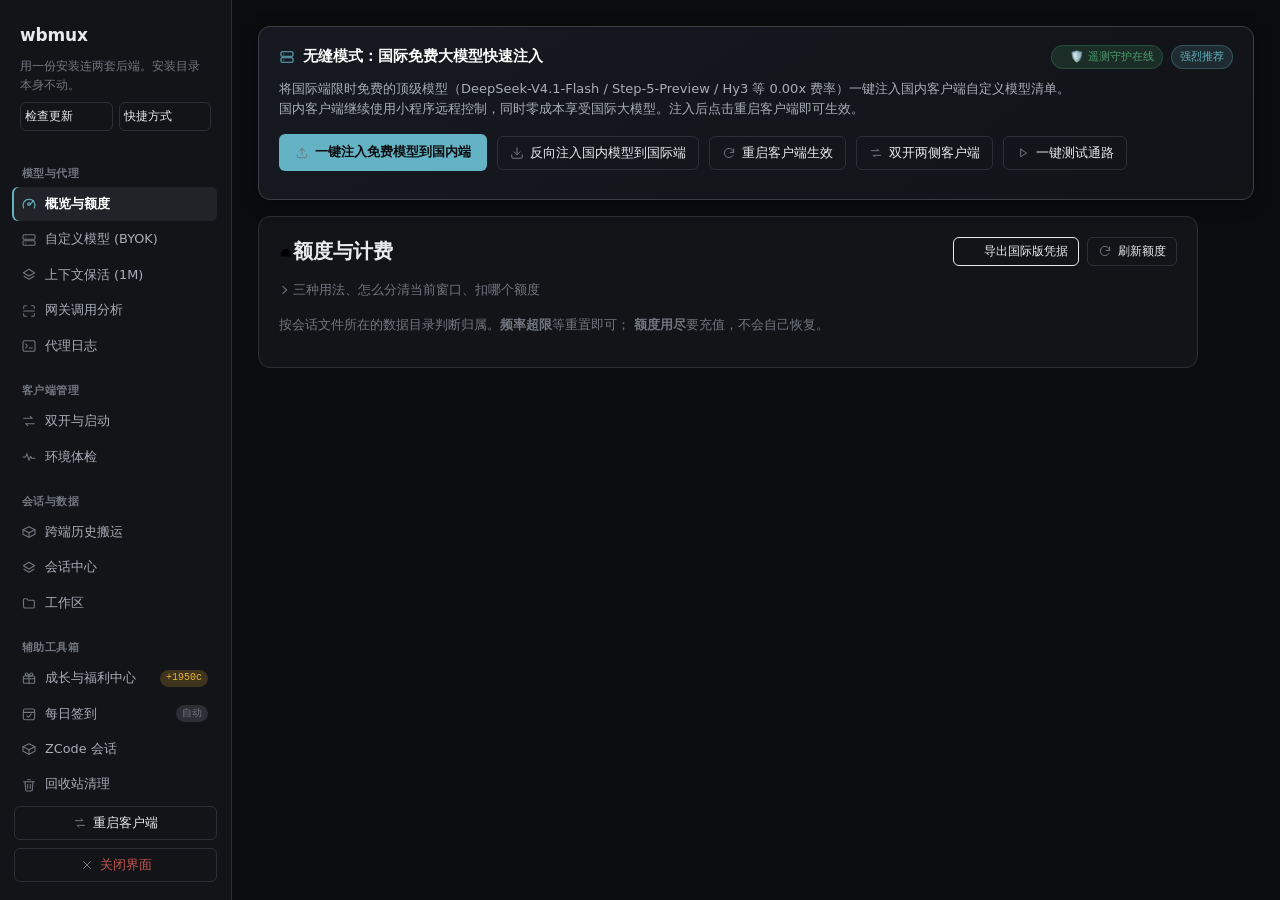
==== commit 81bf4a14: "fix(webui): polish scrollbar and modal layout, prevent badge wrapping, and add asset validity test" ====
--- a/internal/webui/assets/index.html
+++ b/internal/webui/assets/index.html
@@ -50,7 +50,27 @@
     --r-lg: 12px;
   }
 
-  * { box-sizing: border-box; }
+  /* 全局现代极简纤细滚动条样式，彻底替代 Windows 粗糙白边原生滚动条 */
+  * {
+    box-sizing: border-box;
+    scrollbar-width: thin;
+    scrollbar-color: var(--g5) transparent;
+  }
+  ::-webkit-scrollbar {
+    width: 6px;
+    height: 6px;
+  }
+  ::-webkit-scrollbar-track {
+    background: transparent;
+  }
+  ::-webkit-scrollbar-thumb {
+    background: var(--g5);
+    border-radius: 999px;
+    transition: background .2s;
+  }
+  ::-webkit-scrollbar-thumb:hover {
+    background: var(--ink-3);
+  }
   html, body { margin: 0; padding: 0; }
   body {
     background: var(--g0);
@@ -3232,7 +3252,7 @@
   var busy = false;
   var selectedIntlModels = [];
   var selectedCNModels = [];
-  var curatedCNModels = ["minimax-m2.5", "glm-5.1", "kimi-k2.6", "hy3", "deepseek-v4-flash", "hunyuan-chat"];
+  var curatedCNModels = ["hy4free", "hy3", "deepseek-v4.1-flash", "glm-5.3-flash", "glm-5.3", "minimax-m2.5", "kimi-k2.6"];
   // selectedFromState 标记"已选模型"是否已经由 /api/state 初始化过。
   // /api/state 读本地配置、毫秒级返回；/api/usage 要拉双端账单，
   // 实测能到 20s+。两者之间的空档里任何一次重画都会把勾选状态显示成 0，
@@ -4638,7 +4658,7 @@
     if (existing) existing.remove();
 
     var overlay = el("div", { class: "modal-overlay", id: "ccswitch-export-modal" });
-    var card = el("div", { class: "modal-card", style: "max-width:640px" });
+    var card = el("div", { class: "modal-card", style: "max-width:680px" });
 
     function closeModal() {
       overlay.classList.remove("open");
@@ -4646,11 +4666,14 @@
     }
 
     var head = el("div", { class: "modal-head" }, [
-      el("div", { class: "modal-title" }, [
-        el("svg", { class: "ico ico-sm", html: '<use href="#i-upload"/>' }),
-        "一键导入配置至 cc-switch"
+      el("div", { style: "display:flex;flex-direction:column;gap:3px;flex:1;min-width:0;padding-right:12px" }, [
+        el("div", { class: "modal-title" }, [
+          el("svg", { class: "ico ico-sm", html: '<use href="#i-upload"/>' }),
+          "一键导入配置至 cc-switch"
+        ]),
+        el("div", { class: "modal-sub", style: "font-size:11.5px;color:var(--ink-3);line-height:1.45", text: "将 WorkBuddy 免积分、国内核心专享以及自备模型一键写入本地 cc-switch 数据库，让 Claude Code、OpenCode 或 Codex 客户端随心一键切换" })
       ]),
-      el("div", { class: "modal-sub", text: "将 WorkBuddy 免积分、国内核心专享以及自备模型一键写入本地 cc-switch 数据库，让 Claude Code、OpenCode 或 Codex 客户端随心一键切换" })
+      el("button", { class: "modal-close", html: '<svg class="ico ico-sm"><use href="#i-x"/></svg>', onclick: closeModal, title: "关闭" })
     ]);
 
     var body = el("div", { class: "modal-body", style: "display:flex;flex-direction:column;gap:14px" });
@@ -4721,7 +4744,9 @@
 
       // 3. 选择要导出的模型清单 (Models，支持聚合模式与分端模式可选)
       var currentMode = res.mode || "merged";
-      var scrollBox = el("div", { style: "max-height:180px;overflow-y:auto;border:1px solid var(--g4);border-radius:var(--r-sm);padding:8px 10px;background:var(--g1);display:grid;grid-template-columns:repeat(auto-fill, minmax(240px, 1fr));gap:6px;transition:opacity 0.2s" });
+      var scrollBox = el("div", {
+        style: "max-height:220px;overflow-y:auto;border:1px solid var(--g4);border-radius:var(--r-sm);padding:8px 10px;background:var(--g1);display:grid;grid-template-columns:repeat(auto-fill, minmax(260px, 1fr));gap:6px;transition:opacity 0.2s;scrollbar-width:thin;scrollbar-color:var(--g5) transparent"
+      });
       var modelChecks = [];
 
       function renderModels(list) {
@@ -4747,13 +4772,18 @@
 
           var tagPill = el("span", {
             class: "pill " + tagClass,
-            style: "font-size:10px;padding:1px 5px",
+            style: "font-size:10px;padding:1.5px 6px;white-space:nowrap;flex-shrink:0;line-height:1.2",
             text: tagText
           });
 
-          var lbl = el("label", { class: "check", style: "margin:0;font-size:12px;display:flex;align-items:center;gap:6px" }, [
-            chk,
-            el("span", { style: "overflow:hidden;text-overflow:ellipsis;white-space:nowrap", text: m.name }),
+          var lbl = el("label", {
+            class: "check",
+            style: "margin:0;font-size:12px;display:flex;align-items:center;justify-content:space-between;gap:8px;padding:4px 6px;border-radius:var(--r-sm);cursor:pointer;transition:background .12s"
+          }, [
+            el("div", { style: "display:flex;align-items:center;gap:6px;min-width:0;flex:1" }, [
+              chk,
+              el("span", { style: "overflow:hidden;text-overflow:ellipsis;white-space:nowrap;font-size:12px", text: m.name, title: m.name })
+            ]),
             tagPill
           ]);
           scrollBox.appendChild(lbl);
@@ -4893,11 +4923,14 @@
     }
 
     var head = el("div", { class: "modal-head" }, [
-      el("div", { class: "modal-title" }, [
-        el("svg", { class: "ico ico-sm", html: '<use href="#i-download"/>' }),
-        "从 cc-switch 提取提供方至 BYOK"
+      el("div", { style: "display:flex;flex-direction:column;gap:3px;flex:1;min-width:0;padding-right:12px" }, [
+        el("div", { class: "modal-title" }, [
+          el("svg", { class: "ico ico-sm", html: '<use href="#i-download"/>' }),
+          "从 cc-switch 提取提供方至 BYOK"
+        ]),
+        el("div", { class: "modal-sub", style: "font-size:11.5px;color:var(--ink-3);line-height:1.45", text: "从本地 ~/.cc-switch/cc-switch.db 提取第三方模型配置，一键导入为 wbmux 自备提供方" })
       ]),
-      el("div", { class: "modal-sub", text: "从本地 ~/.cc-switch/cc-switch.db 提取第三方模型配置，一键导入为 wbmux 自备提供方" })
+      el("button", { class: "modal-close", html: '<svg class="ico ico-sm"><use href="#i-x"/></svg>', onclick: closeModal, title: "关闭" })
     ]);
 
     var body = el("div", { class: "modal-body", style: "display:flex;flex-direction:column;gap:12px" });
@@ -4929,20 +4962,20 @@
       body.appendChild(note);
 
       var checks = [];
-      var scroll = el("div", { style: "max-height:240px;overflow-y:auto;border:1px solid var(--g4);border-radius:var(--r-sm);padding:6px 8px;background:var(--g1);display:flex;flex-direction:column;gap:6px" });
+      var scroll = el("div", { style: "max-height:240px;overflow-y:auto;border:1px solid var(--g4);border-radius:var(--r-sm);padding:6px 8px;background:var(--g1);display:flex;flex-direction:column;gap:6px;scrollbar-width:thin;scrollbar-color:var(--g5) transparent" });
       items.forEach(function (it) {
         var chk = el("input", { type: "checkbox", checked: true });
         chk._item = it;
         checks.push(chk);
 
-        var row = el("label", { class: "check", style: "margin:0;display:flex;align-items:center;justify-content:space-between;padding:4px 6px;border-radius:4px" }, [
-          el("div", { style: "display:flex;align-items:center;gap:6px;min-width:0" }, [
+        var row = el("label", { class: "check", style: "margin:0;display:flex;align-items:center;justify-content:space-between;gap:8px;padding:4px 6px;border-radius:4px;cursor:pointer;transition:background .12s" }, [
+          el("div", { style: "display:flex;align-items:center;gap:6px;min-width:0;flex:1" }, [
             chk,
-            el("span", { style: "font-weight:600;font-size:12px", text: it.name }),
-            el("span", { class: "pill ghost", style: "font-size:10px", text: it.appType }),
+            el("span", { style: "font-weight:600;font-size:12px;white-space:nowrap", text: it.name }),
+            el("span", { class: "pill ghost", style: "font-size:10px;white-space:nowrap;flex-shrink:0", text: it.appType }),
             el("span", { style: "font-size:11px;color:var(--ink-3);font-family:var(--mono);overflow:hidden;text-overflow:ellipsis;white-space:nowrap", text: it.baseURL })
           ]),
-          el("span", { class: "pill " + (it.hasKey ? "ok" : "warn"), style: "font-size:10px", text: it.hasKey ? ("key …" + it.keyTail) : "无Key" })
+          el("span", { class: "pill " + (it.hasKey ? "ok" : "warn"), style: "font-size:10px;white-space:nowrap;flex-shrink:0", text: it.hasKey ? ("key …" + it.keyTail) : "无Key" })
         ]);
         scroll.appendChild(row);
       });
@@ -9132,7 +9165,7 @@
         class: "btn-m-action",
         style: "padding:2px 8px;font-size:11px",
         text: "恢复精选 (6款)",
-        title: "重置为默认官方核心精选推荐模型（MiniMax-M2.5, GLM-5.1, Kimi-K2.6, 混元3.0, DeepSeek-V4-Flash 等）"
+        title: "重置为默认官方核心精选推荐模型（Hy4, Hy3, DeepSeek-V4.1-Flash, GLM-5.3, MiniMax, Kimi 等）"
       });
       btnResetCurated.addEventListener("click", function () {
         if (btnResetCurated.disabled) return;
@@ -11571,36 +11604,35 @@
   }
   updateTelemetryBadge();
   setInterval(updateTelemetryBadge, 60000);
-  // 静默初始化成长任务中心状态与侧边栏徽章
-  loadDomesticGrowth(true);
-
-  // ---------- 大模型出站代理策略交互 ----------
+
   function renderChatProxy(st) {
+    var s = (st && st.settings) || {};
+    var addr = s.chatProxyAddr || "";
+    var desc = s.proxyDescribe || (addr ? addr : "纯直连");
+    var sysProxy = s.detectedProxyAddr || "";
+
     var ipt = document.getElementById("ipt-chat-proxy-port");
     var badge = document.getElementById("chat-proxy-status-badge");
     var descEl = document.getElementById("chat-proxy-describe");
     var btnFillSys = document.getElementById("btn-fill-sys-proxy");
-    if (!ipt) return;
-    var settings = (st && st.settings) || {};
-    var addr = settings.chatProxyAddr || "";
-    var desc = settings.proxyDescribe || "纯直连";
-    var sysProxy = settings.detectedProxyAddr || "";
-    ipt.value = addr;
-    if (descEl) descEl.textContent = desc;
-
-    if (addr) {
-      if (badge) {
-        badge.textContent = "🌐 代理模式已启用 (" + addr + ")";
-        badge.style.background = "rgba(59,130,246,0.15)";
-        badge.style.color = "#3b82f6";
-      }
-    } else {
-      if (badge) {
-        badge.textContent = "⚡ 纯直连防断连模式 (推荐)";
+
+    if (ipt && !ipt.matches(":focus")) {
+      ipt.value = addr;
+    }
+    if (badge) {
+      if (addr) {
+        badge.className = "growth-task-tag";
+        badge.style.background = "rgba(245,158,11,0.18)";
+        badge.style.color = "#fbbf24";
+        badge.textContent = "⚡ 已配置转发代理 (" + addr + ")";
+      } else {
+        badge.className = "growth-task-tag";
         badge.style.background = "rgba(34,197,94,0.15)";
         badge.style.color = "#22c55e";
+        badge.textContent = "⚡ 纯直连防断连模式 (推荐)";
       }
     }
+    if (descEl) descEl.textContent = desc;
 
     if (btnFillSys) {
       if (sysProxy && sysProxy !== addr) {
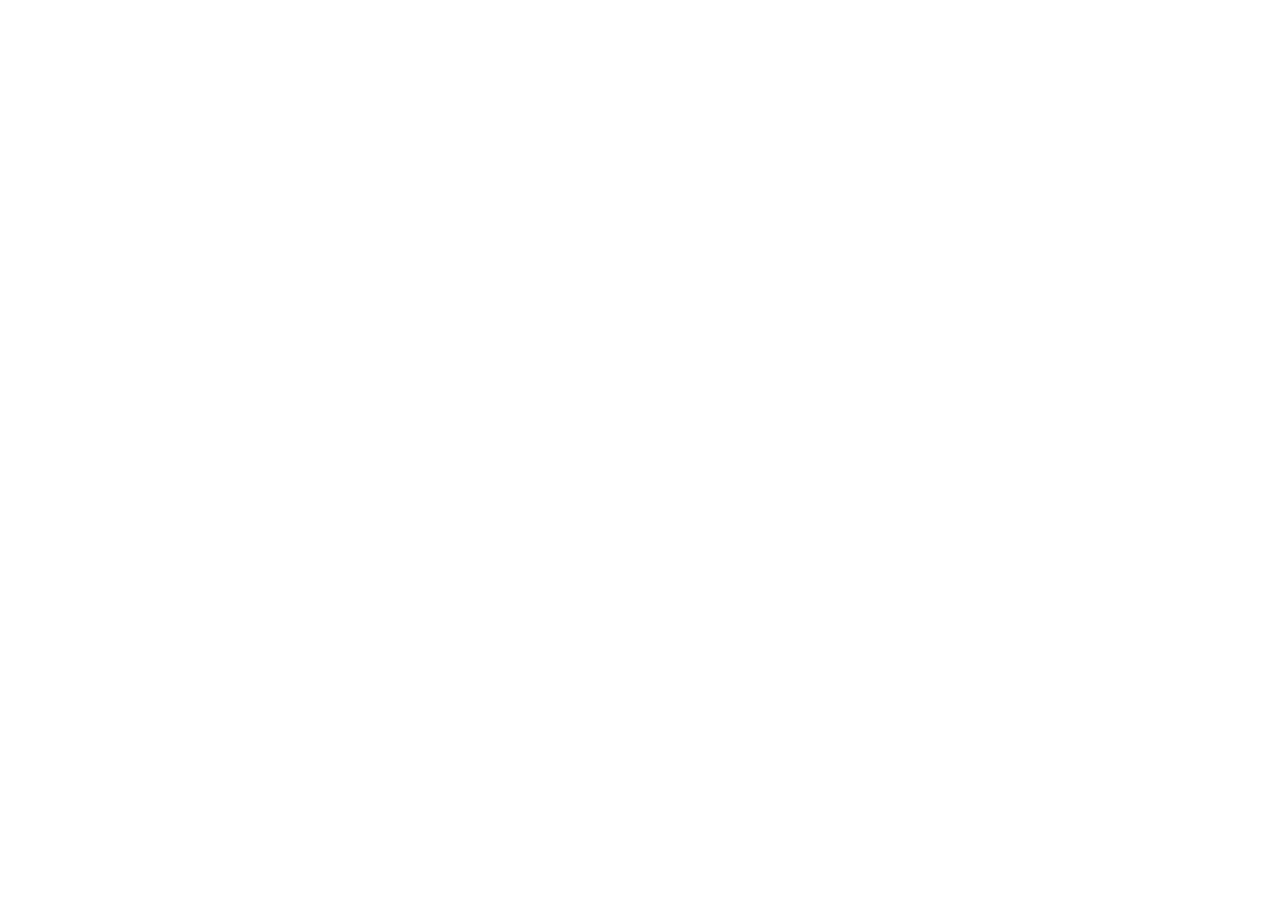
==== commit 93b6c4d7: "refactor(webui): modularize frontend assets into css and js modules with zero build dependency" ====
--- a/internal/webui/assets/index.html
+++ b/internal/webui/assets/index.html
@@ -6,2102 +6,7 @@
 <meta name="referrer" content="no-referrer">
 <title>wbmux — 切换 WorkBuddy 后端</title>
 <style>
-  /* ============================================================
-     视觉系统：中性石墨灰
-     ------------------------------------------------------------
-     取舍说明（为什么这么写）：
-     1) 不用外部字体/图标/CDN。界面必须能在完全离线的机器上渲染，
-        所以图标一律内联 SVG（见 body 里的 <svg><symbol>），
-        字体只用系统栈。
-     2) 层级只做两层：page 底 → panel。旧版是 section 有边框、
-        card 再有边框、tile 还套一层，三层描边互相打架，
-        视觉上像一堆盒子堆在盒子里。现在只有 panel 一层实体，
-        更内层靠背景明度差与留白区分，不靠描边。
-     3) 配色刻意低饱和。工具界面的主角是数据，不是界面本身；
-        彩色只留给"有含义"的地方（通过/告警/失败、涨跌、当前选中）。
-     4) 中性色带一点冷偏（HSL 220 左右），纯灰会显得发脏。
-     ============================================================ */
-  :root {
-    /* 中性石墨灰：从最深到最浅，共 6 级。
-       每级差约 3~4 点明度，肉眼可分但不刺眼。 */
-    --g0: #0b0c0e;   /* 页面底 */
-    --g1: #131417;   /* 面板 */
-    --g2: #191b1f;   /* 面板内嵌块 */
-    --g3: #212328;   /* 悬停 / 输入条 */
-    --g4: #2c2f35;   /* 描边 */
-    --g5: #3a3e46;   /* 强描边 / 分隔 */
-
-    --ink:   #e8eaed;  /* 主文字 */
-    --ink-2: #a8adb7;  /* 次要 */
-    --ink-3: #71767f;  /* 说明 / 元信息 */
-
-    /* 语义色：低饱和，不发光 */
-    --ok:   #4a9d6a;
-    --warn: #b8863b;
-    --bad:  #c25550;
-    --info: #5b8dd6;
-    --brand:#63b3c4;   /* 品牌青，只用在标识与极少的高亮 */
-
-    --mono: ui-monospace, SFMono-Regular, "Cascadia Mono", Consolas, "Liberation Mono", monospace;
-    --sans: system-ui, -apple-system, "Segoe UI", "Microsoft YaHei", sans-serif;
-
-    --r-sm: 6px;
-    --r-md: 9px;
-    --r-lg: 12px;
-  }
-
-  /* 全局现代极简纤细滚动条样式，彻底替代 Windows 粗糙白边原生滚动条 */
-  * {
-    box-sizing: border-box;
-    scrollbar-width: thin;
-    scrollbar-color: var(--g5) transparent;
-  }
-  ::-webkit-scrollbar {
-    width: 6px;
-    height: 6px;
-  }
-  ::-webkit-scrollbar-track {
-    background: transparent;
-  }
-  ::-webkit-scrollbar-thumb {
-    background: var(--g5);
-    border-radius: 999px;
-    transition: background .2s;
-  }
-  ::-webkit-scrollbar-thumb:hover {
-    background: var(--ink-3);
-  }
-  html, body { margin: 0; padding: 0; }
-  body {
-    background: var(--g0);
-    color: var(--ink);
-    font: 13.5px/1.6 var(--sans);
-    -webkit-font-smoothing: antialiased;
-  }
-  a {
-    color: var(--brand);
-    text-decoration: none;
-    font: inherit;
-    transition: color .12s, text-decoration .12s;
-  }
-  a:hover {
-    color: #fff;
-    text-decoration: underline;
-  }
-
-  /* 图标：统一 16px 线性图标，用 currentColor 跟随文字色。
-     描边 1.6 在 14px 字号旁边不显粗也不消失。 */
-  .ico {
-    width: 16px; height: 16px; flex: none;
-    stroke: currentColor; fill: none;
-    stroke-width: 1.6; stroke-linecap: round; stroke-linejoin: round;
-    vertical-align: -3px;
-  }
-  .ico-sm { width: 14px; height: 14px; stroke-width: 1.7; vertical-align: -2.5px; }
-
-  /* ---------- 布局骨架 ---------- */
-  .app { display: flex; align-items: stretch; min-height: 100vh; }
-
-  .sidebar {
-    width: 232px; flex: none; position: sticky; top: 0; height: 100vh;
-    display: flex; flex-direction: column;
-    padding: 22px 12px 18px;
-    border-right: 1px solid var(--g4);
-    background: var(--g1);
-  }
-  .brand { display: flex; align-items: baseline; gap: 8px; padding: 0 8px; }
-  .brand-name {
-    font-size: 17px; font-weight: 650; color: var(--ink);
-    letter-spacing: -.2px;
-  }
-  /* 品牌标记：一枚小方块，比纯文字标识更像产品 */
-  .brand-mark {
-    width: 8px; height: 8px; border-radius: 2px; flex: none;
-    background: var(--brand); display: inline-block;
-  }
-  .brand-sub {
-    color: var(--ink-3); font-size: 11.5px; margin: 8px 0 0;
-    padding: 0 8px; line-height: 1.6;
-  }
-  /* 版本号：等宽、极淡。它只是"出问题时能报出来"的信息，
-     不该跟品牌名抢注意力。 */
-  .ver {
-    font-family: var(--mono); font-size: 10.5px;
-    color: var(--ink-3); letter-spacing: 0;
-  }
-
-  .nav { display: flex; flex-direction: column; gap: 1px; margin-top: 14px; overflow-y: auto; flex: 1; padding-right: 2px; }
-  .nav::-webkit-scrollbar { width: 4px; }
-  .nav::-webkit-scrollbar-thumb { background: var(--g4); border-radius: 4px; }
-  .nav-group { margin-top: 12px; display: flex; flex-direction: column; gap: 1px; }
-  .nav-group:first-child { margin-top: 0; }
-  .nav-group-title {
-    padding: 6px 10px 4px;
-    font-size: 10.5px;
-    font-weight: 650;
-    color: var(--ink-3);
-    letter-spacing: .4px;
-    text-transform: uppercase;
-  }
-  .nav-item {
-    display: flex; align-items: center; gap: 8px;
-    padding: 7px 9px; border-radius: var(--r-sm);
-    font-size: 12.8px; color: var(--ink-2);
-    cursor: pointer; user-select: none;
-    white-space: nowrap;
-    transition: background .12s ease, color .12s ease;
-  }
-  .nav-item .ico { color: var(--ink-3); transition: color .12s ease; }
-  .nav-item:hover { color: var(--ink); background: var(--g2); }
-  .nav-item:hover .ico { color: var(--ink-2); }
-  .nav-item.active { color: #fff; background: var(--g3); font-weight: 600; box-shadow: inset 2px 0 0 var(--brand); }
-  .nav-item.active .ico { color: var(--brand); }
-  .nav-badge {
-    margin-left: auto; font-size: 10px; padding: 1.5px 6px;
-    border-radius: 10px; background: var(--g4); color: var(--ink-3);
-    font-family: var(--mono);
-    white-space: nowrap; flex: none; line-height: 1.4;
-  }
-  .nav-badge.ok { background: rgba(74, 157, 106, 0.2); color: var(--ok); }
-
-  /* ---------- 主动作看板 (Hero Card) ---------- */
-  .hero-card {
-    background: linear-gradient(145deg, #161920 0%, #111317 100%);
-    border: 1px solid var(--g5);
-    border-radius: var(--r-lg);
-    padding: 18px 20px;
-    margin-bottom: 16px;
-    position: relative;
-    box-shadow: 0 4px 18px rgba(0,0,0,0.3);
-  }
-  .hero-card-head {
-    display: flex; justify-content: space-between; align-items: center; margin-bottom: 10px;
-  }
-  .hero-title {
-    font-size: 14.5px; font-weight: 650; color: #fff; display: flex; align-items: center; gap: 8px;
-  }
-  .hero-badge {
-    font-size: 11px; padding: 2px 8px; border-radius: 12px;
-    background: rgba(99, 179, 196, 0.15); color: var(--brand);
-    font-weight: 550; border: 1px solid rgba(99, 179, 196, 0.3);
-  }
-  .hero-desc {
-    color: var(--ink-2); font-size: 13px; line-height: 1.6; margin-bottom: 14px;
-  }
-  .hero-actions {
-    display: flex; gap: 10px; align-items: center; flex-wrap: wrap;
-  }
-  .btn-hero {
-    background: var(--brand); color: #0b0c0e; font-weight: 650;
-    border: none; padding: 8px 16px; border-radius: var(--r-sm);
-    font-size: 13px; cursor: pointer; display: inline-flex; align-items: center; gap: 6px;
-    transition: transform .1s, filter .1s;
-  }
-  .btn-hero:hover { filter: brightness(1.1); transform: translateY(-1px); }
-  .btn-hero:active { transform: translateY(0); }
-
-
-  .sidebar-foot {
-    margin-top: auto; display: flex; flex-direction: column; gap: 8px;
-    padding: 0 2px;
-  }
-  /* 侧边栏底部的两个按钮：撑满宽度、图标与文字居中。
-     它们跟上面的导航项一样是"整条可点"，居左会让文字看着没对齐。 */
-  .sidebar-foot button { justify-content: center; }
-  .sidebar-foot .foot-note {
-    color: var(--ink-3); font-size: 11px; line-height: 1.55;
-    word-break: break-all;
-  }
-
-  .main { flex: 1; min-width: 0; padding: 26px 26px 56px; }
-  .main [data-page] > section { max-width: 940px; }
-
-  /* 服务端已经退出时替换整个 body 的那一屏。
-     它不属于 .app 布局（那时 .sidebar 什么都没有了），所以单独给个居中壳。 */
-  .gone-wrap {
-    max-width: 620px; margin: 0 auto; padding: 72px 20px;
-  }
-
-  /* ---------- 区块（唯一一层实体）---------- */
-  section {
-    background: var(--g1);
-    border: 1px solid var(--g4);
-    border-radius: var(--r-lg);
-    padding: 18px 20px;
-    margin-bottom: 14px;
-  }
-  section > h2 {
-    font-size: 13px; letter-spacing: .2px;
-    margin: 0 0 4px; color: var(--ink); font-weight: 620;
-    display: flex; align-items: center; gap: 8px;
-  }
-  section > h2 .ico { color: var(--ink-3); }
-  /* 副标题：紧跟在 h2 之后的一句说明 */
-  .sub {
-    color: var(--ink-3); font-size: 12.5px;
-    margin: 0 0 14px; line-height: 1.6;
-  }
-  .hint { color: var(--ink-3); font-size: 12.5px; line-height: 1.6; }
-
-  /* ---------- 通用小组件 ---------- */
-  .row { display: flex; gap: 9px; align-items: center; flex-wrap: wrap; }
-  .grid2 { display: grid; grid-template-columns: 1fr 1fr; gap: 10px; }
-  @media (max-width: 760px) { .grid2 { grid-template-columns: 1fr; } }
-
-  /* 卡：不再描边，靠背景抬一层。这样 section > card 是"平面上的深浅"，
-     而不是"盒子里的盒子"。 */
-  .card {
-    background: var(--g2);
-    border: 1px solid transparent;
-    border-radius: var(--r-md);
-    padding: 13px 15px;
-  }
-  .card.selectable { cursor: pointer; transition: background .12s, border-color .12s; }
-  .card.selectable:hover { background: var(--g3); }
-  .card.selected {
-    border-color: var(--brand);
-    background: color-mix(in srgb, var(--brand) 9%, var(--g2));
-  }
-  .card.disabled { opacity: .45; cursor: not-allowed; }
-  .card-head {
-    display: flex; align-items: center; justify-content: space-between;
-    gap: 8px; margin-bottom: 7px;
-  }
-  .card-title { font-weight: 600; font-size: 13.5px; color: var(--ink); }
-  .card-sub { color: var(--ink-3); font-size: 11.5px; font-family: var(--mono); }
-
-  /* 状态标：低饱和描边式，不用实心填充——实心五个叠在一起很吵 */
-  .pill {
-    display: inline-flex; align-items: center; gap: 4px;
-    padding: 1px 7px; border-radius: 5px;
-    font-size: 11px; font-weight: 600; letter-spacing: .2px;
-    border: 1px solid; background: transparent;
-    vertical-align: middle;
-  }
-  .pill.ok   { color: var(--ok);   border-color: color-mix(in srgb, var(--ok) 45%, transparent); }
-  .pill.warn { color: var(--warn); border-color: color-mix(in srgb, var(--warn) 45%, transparent); }
-  .pill.bad  { color: var(--bad);  border-color: color-mix(in srgb, var(--bad) 45%, transparent); }
-  .pill.info { color: var(--info); border-color: color-mix(in srgb, var(--info) 45%, transparent); }
-  .pill.ghost { color: var(--ink-3); border-color: var(--g5); }
-
-  dl.kv {
-    margin: 0; display: grid; grid-template-columns: max-content 1fr;
-    gap: 4px 12px; font-size: 12px;
-  }
-  dl.kv dt { color: var(--ink-3); white-space: nowrap; }
-  dl.kv dd { margin: 0; font-family: var(--mono); word-break: break-all; color: var(--ink-2); }
-
-  .path { font-family: var(--mono); font-size: 11.5px; color: var(--ink-3); word-break: break-all; }
-
-  /* ---------- 按钮 ---------- */
-  button {
-    font: inherit; font-size: 12.5px; font-weight: 550;
-    display: inline-flex; align-items: center; gap: 6px;
-    padding: 6px 12px; border-radius: var(--r-sm); cursor: pointer;
-    border: 1px solid var(--g5); background: var(--g3); color: var(--ink);
-    transition: background .12s, border-color .12s, color .12s;
-  }
-  button .ico { color: var(--ink-3); transition: color .12s; }
-  button:hover:not(:disabled) { background: var(--g4); border-color: var(--g5); }
-  button:hover:not(:disabled) .ico { color: var(--ink-2); }
-  button:disabled { opacity: .4; cursor: not-allowed; }
-  button.primary {
-    background: var(--ink); border-color: var(--ink); color: var(--g0);
-  }
-  button.primary .ico { color: var(--g0); }
-  button.primary:hover:not(:disabled) { background: #fff; border-color: #fff; }
-  button.danger { color: var(--bad); border-color: color-mix(in srgb, var(--bad) 40%, transparent); }
-  button.danger:hover:not(:disabled) { background: color-mix(in srgb, var(--bad) 12%, transparent); }
-  button.ghost { background: transparent; border-color: var(--g4); }
-  button.ghost:hover:not(:disabled) { background: var(--g2); border-color: var(--g5); }
-
-  /* 裸 .check（体检项、搬运条目）自己排版；label.check 只管可点区域的
-     基础行为，字号统一由 .check 决定，避免两处各写一个值互相覆盖。 */
-  label.check { display: flex; gap: 9px; align-items: flex-start; cursor: pointer; }
-  label.check input { margin-top: 3px; accent-color: var(--brand); }
-  label.check .desc { color: var(--ink-3); font-size: 12px; display: block; line-height: 1.55; }
-
-  /* ---------- 提示条 ---------- */
-  .note {
-    border-radius: var(--r-md); padding: 11px 14px; font-size: 12.5px;
-    border: 1px solid var(--g4); background: var(--g2);
-    margin-bottom: 12px; color: var(--ink-2); line-height: 1.65;
-  }
-  .note.warn {
-    border-color: color-mix(in srgb, var(--warn) 38%, var(--g4));
-    background: color-mix(in srgb, var(--warn) 8%, var(--g2));
-    color: #ddc9a4;
-  }
-  .note.bad  {
-    border-color: color-mix(in srgb, var(--bad) 42%, var(--g4));
-    background: color-mix(in srgb, var(--bad) 9%, var(--g2));
-    color: #e6bcb9;
-  }
-  .note.ok   {
-    border-color: color-mix(in srgb, var(--ok) 35%, var(--g4));
-    background: color-mix(in srgb, var(--ok) 8%, var(--g2));
-    color: #b3d9c1;
-  }
-  .note b { color: var(--ink); font-weight: 600; }
-  .note code {
-    font-family: var(--mono); font-size: 11.5px;
-    background: #00000045; padding: 1px 5px; border-radius: 4px;
-    color: var(--ink-2);
-  }
-  .note ul { margin: 6px 0 0; padding-left: 18px; }
-  .note ul li { margin: 2px 0; }
-
-  /* ---------- 折叠说明 ---------- */
-  /* 旧的摘要行写成"先读我…（点开）"，一句话 30 字，很业余。
-     现在摘要只留短标签，正文里再展开。 */
-  details.fold { margin: 0 0 14px; }
-  details.fold > summary {
-    cursor: pointer; color: var(--ink-3); font-size: 12.5px;
-    padding: 5px 0; user-select: none; list-style: none;
-    display: flex; align-items: center; gap: 7px;
-    transition: color .12s;
-  }
-  details.fold > summary::-webkit-details-marker { display: none; }
-  details.fold > summary::before {
-    content: ""; width: 5px; height: 5px; flex: none;
-    border-right: 1.5px solid currentColor; border-bottom: 1.5px solid currentColor;
-    transform: rotate(-45deg); transition: transform .15s; margin-left: 1px;
-  }
-  details.fold[open] > summary::before { transform: rotate(45deg); }
-  details.fold > summary:hover { color: var(--ink-2); }
-  details.fold > .desc { color: var(--ink-2); font-size: 12.5px; line-height: 1.75; }
-  details.fold > .desc > div { margin: 5px 0; }
-  details.fold > .desc b { color: var(--ink); font-weight: 600; }
-
-  /* ---------- 仪表盘 ---------- */
-  .tiles { display: grid; grid-template-columns: 1fr 1fr; gap: 10px; margin-bottom: 12px; }
-  @media (max-width: 760px) { .tiles { grid-template-columns: 1fr; } }
-  .tile {
-    border: 1px solid transparent; background: var(--g2);
-    border-radius: var(--r-md); padding: 11px 14px;
-  }
-  .tile .big { font-size: 16px; font-weight: 620; margin: 3px 0 0; color: var(--ink); }
-  .tile .big.warn { color: var(--warn); }
-  .tile .big.bad  { color: var(--bad); }
-  .tile .big.ok   { color: var(--ok); }
-
-  .bar-row { display: flex; align-items: center; gap: 8px; margin: 6px 0; }
-  .bar-name {
-    width: 110px; flex: none; font-size: 12px; white-space: nowrap;
-    overflow: hidden; text-overflow: ellipsis; color: var(--ink-2);
-  }
-  .bar-track {
-    flex: 1; height: 6px; background: var(--g3);
-    border-radius: 3px; overflow: hidden; min-width: 40px;
-  }
-  /* 条形不再做描边——6px 高度描边会吃掉一半，看着像刻度尺 */
-  .bar-fill { display: block; height: 100%; min-width: 2px; border-radius: 3px; }
-  .bar-fill.cn   { background: var(--info); }
-  .bar-fill.intl { background: var(--ok); }
-  .bar-num {
-    flex: none; text-align: right; white-space: nowrap;
-    font-family: var(--mono); font-size: 11.5px; color: var(--ink-2);
-  }
-
-  .chip {
-    display: inline-block; border: 1px solid var(--g4); border-radius: 999px;
-    padding: 1px 9px; font-size: 11.5px; margin: 3px 5px 3px 0;
-    color: var(--ink-2); font-family: var(--mono);
-    transition: border-color .12s, color .12s;
-  }
-  a.chip { text-decoration: none; }
-  a.chip:hover { color: var(--brand); border-color: var(--brand); }
-
-  /* ---------- 模型卡片 ---------- */
-  .mcards { display: grid; grid-template-columns: 1fr 1fr; gap: 8px; margin: 5px 0; }
-  @media (max-width: 760px) { .mcards { grid-template-columns: 1fr; } }
-  .mcard {
-    border: 1px solid transparent; background: var(--g2);
-    border-radius: var(--r-sm); padding: 9px 12px;
-  }
-  .mcard .mrow { display: flex; justify-content: space-between; align-items: baseline; gap: 8px; }
-  .mcard .mname {
-    font-weight: 570; font-size: 12.5px; white-space: nowrap;
-    overflow: hidden; text-overflow: ellipsis; color: var(--ink);
-  }
-  .mcard .mrate { font-family: var(--mono); font-size: 12px; color: var(--ink-3); flex: none; }
-  .mcard .mrate.free { color: var(--ok); }
-  .mcard .fbadge {
-    color: var(--bad); font-size: 10.5px; border: 1px solid color-mix(in srgb, var(--bad) 40%, transparent);
-    border-radius: 4px; padding: 0 5px; margin-left: 6px; flex: none;
-  }
-  .mcard .mdesc {
-    color: var(--ink-3); font-size: 11.5px; margin-top: 3px; line-height: 1.55;
-    display: -webkit-box; -webkit-line-clamp: 2; line-clamp: 2; -webkit-box-orient: vertical; overflow: hidden;
-  }
-  .mcard .mmeta { color: var(--ink-3); font-size: 11px; margin-top: 3px; font-family: var(--mono); }
-  .mcard.injected {
-    border-color: color-mix(in srgb, var(--brand) 45%, transparent);
-    background: linear-gradient(145deg, color-mix(in srgb, var(--brand) 8%, var(--g2)), var(--g2));
-    box-shadow: 0 2px 10px color-mix(in srgb, var(--brand) 12%, transparent);
-  }
-  .mcard-foot {
-    display: flex; align-items: center; justify-content: space-between; gap: 8px;
-    margin-top: 8px; padding-top: 6px; border-top: 1px dashed var(--g4);
-  }
-  .mcard-caps {
-    display: flex; gap: 4px; align-items: center; font-size: 10.5px; color: var(--ink-3);
-  }
-  .mcard-cap-tag {
-    background: var(--g3); padding: 1px 5px; border-radius: 3px; font-size: 10px;
-  }
-  .btn-m-action {
-    display: inline-flex; align-items: center; justify-content: center; gap: 4px;
-    font-size: 11px; font-weight: 550; padding: 3px 9px; border-radius: 4px;
-    border: 1px solid var(--g4); background: var(--g1);
-    color: var(--ink-2); cursor: pointer; transition: all .15s ease;
-    white-space: nowrap; flex: none; line-height: 1.4;
-  }
-  .btn-m-action:hover {
-    border-color: var(--brand); color: var(--brand);
-    background: color-mix(in srgb, var(--brand) 10%, var(--g1));
-  }
-  .btn-m-action.added {
-    background: color-mix(in srgb, var(--ok) 12%, var(--g1));
-    border-color: color-mix(in srgb, var(--ok) 50%, transparent);
-    color: var(--ok);
-  }
-  .btn-m-action.added:hover {
-    border-color: var(--bad); color: var(--bad);
-    background: color-mix(in srgb, var(--bad) 12%, var(--g1));
-  }
-  .btn-m-action.added .act-remove { display: none; }
-  .btn-m-action.added .act-added { display: inline-flex; align-items: center; gap: 4px; }
-  .btn-m-action.added:hover .act-added { display: none; }
-  .btn-m-action.added:hover .act-remove { display: inline-flex; align-items: center; gap: 4px; color: var(--bad); }
-  .btn-m-action.free-default {
-    background: color-mix(in srgb, var(--g4) 50%, transparent);
-    border-color: transparent; color: var(--ink-3); cursor: default;
-  }
-  /* 需要更高订阅档位的模型（官方 modelTiers 标注）：只展示，不给勾选。
-     这类模型点了也只会拿到 400「当前账号类型暂不支持该模型」。 */
-  .btn-m-action.locked {
-    background: transparent;
-    border-color: var(--g4);
-    border-style: dashed;
-    color: var(--ink-3);
-    cursor: not-allowed;
-    opacity: .75;
-  }
-  .mfold-toolbar {
-    display: flex; flex-wrap: wrap; align-items: center; justify-content: space-between;
-    gap: 8px; margin: 8px 0 10px; padding: 8px 10px;
-    background: var(--g2); border-radius: var(--r-sm); border: 1px solid var(--g3);
-  }
-  .mfold-search-wrap {
-    display: flex; align-items: center; gap: 6px; flex: 1; min-width: 160px; max-width: 280px;
-  }
-  .mfold-search {
-    width: 100%; font-size: 12px; padding: 4px 8px; border-radius: 4px;
-    border: 1px solid var(--g4); background: var(--g1); color: var(--ink);
-    outline: none; transition: border-color .15s ease;
-  }
-  .mfold-search:focus { border-color: var(--brand); }
-  .mfold-filters {
-    display: flex; gap: 4px; align-items: center; flex-wrap: wrap;
-  }
-  .mfold-filter-btn {
-    font-size: 11px; padding: 2px 7px; border-radius: 3px;
-    border: 1px solid transparent; background: transparent;
-    color: var(--ink-3); cursor: pointer; transition: all .15s ease;
-  }
-  .mfold-filter-btn:hover { color: var(--ink); }
-  .mfold-filter-btn.active {
-    background: var(--g3); color: var(--brand); font-weight: 550;
-    border-color: color-mix(in srgb, var(--brand) 30%, transparent);
-  }
-  .mfold-stats {
-    font-size: 11.5px; color: var(--ink-3); display: flex; align-items: center; gap: 6px;
-  }
-
-  /* ---------- 连通性雷达样式 ---------- */
-  .mfold-radar-bar {
-    display: flex; align-items: center; justify-content: space-between;
-    gap: 10px; padding: 7px 12px; margin-bottom: 8px;
-    background: linear-gradient(135deg, rgba(99, 179, 196, 0.08) 0%, rgba(25, 27, 31, 0.6) 100%);
-    border: 1px solid rgba(99, 179, 196, 0.22);
-    border-radius: var(--r-sm);
-    font-size: 11.5px;
-  }
-  .mfold-radar-info {
-    display: flex; align-items: center; gap: 8px; color: var(--ink-2); flex-wrap: wrap;
-  }
-  .btn-radar-ping {
-    display: inline-flex; align-items: center; gap: 5px;
-    padding: 3px 10px; font-size: 11px; font-weight: 600;
-    border-radius: 4px; border: 1px solid rgba(99, 179, 196, 0.35);
-    background: var(--g1); color: var(--brand);
-    cursor: pointer; transition: all .15s cubic-bezier(0.16, 1, 0.3, 1);
-    white-space: nowrap; flex: none;
-  }
-  .btn-radar-ping:hover {
-    background: rgba(99, 179, 196, 0.15);
-    border-color: var(--brand);
-    transform: translateY(-1px);
-    box-shadow: 0 2px 8px rgba(99, 179, 196, 0.2);
-  }
-  .btn-radar-ping:disabled {
-    opacity: 0.6; cursor: wait; transform: none; box-shadow: none;
-  }
-  .radar-pill {
-    display: inline-flex; align-items: center; gap: 4px;
-    padding: 1px 7px; font-size: 10px; font-family: var(--mono);
-    border-radius: 10px; border: 1px solid transparent;
-    cursor: pointer; transition: all .12s ease;
-    user-select: none; flex: none; line-height: 1.4;
-  }
-  .radar-pill:hover {
-    filter: brightness(1.2);
-    transform: scale(1.03);
-  }
-  .radar-pill.fast {
-    background: rgba(74, 157, 106, 0.15);
-    border-color: rgba(74, 157, 106, 0.35);
-    color: var(--ok);
-  }
-  .radar-pill.normal {
-    background: rgba(91, 141, 214, 0.12);
-    border-color: rgba(91, 141, 214, 0.3);
-    color: #93c5fd;
-  }
-  .radar-pill.slow {
-    background: rgba(184, 134, 59, 0.15);
-    border-color: rgba(184, 134, 59, 0.35);
-    color: var(--warn);
-  }
-  .radar-pill.down {
-    background: rgba(194, 85, 80, 0.15);
-    border-color: rgba(194, 85, 80, 0.35);
-    color: var(--bad);
-  }
-  .radar-pill.rate-limited {
-    background: rgba(234, 88, 12, 0.16);
-    border-color: rgba(234, 88, 12, 0.42);
-    color: #fb923c;
-  }
-  .radar-pill.untested {
-    background: var(--g3);
-    border-color: var(--g4);
-    color: var(--ink-3);
-  }
-  .radar-dot {
-    width: 5px; height: 5px; border-radius: 50%;
-    background: currentColor; display: inline-block;
-  }
-  .radar-spinning {
-    animation: radar-spin 1s linear infinite;
-  }
-  @keyframes radar-spin {
-    from { transform: rotate(0deg); }
-    to { transform: rotate(360deg); }
-  }
-
-  /* ---------- 改动清单表格 ---------- */
-  table.changes { width: 100%; border-collapse: collapse; font-size: 12px; }
-  table.changes th {
-    padding: 0 10px 7px 0; border-bottom: 1px solid var(--g4);
-    white-space: nowrap; text-align: left; color: var(--ink-3);
-    font-weight: 550; font-size: 11.5px;
-  }
-  table.changes td {
-    padding: 7px 10px 7px 0; border-bottom: 1px solid var(--g3);
-    vertical-align: top; color: var(--ink-2);
-  }
-  table.changes td.field { font-family: var(--mono); color: var(--brand); white-space: nowrap; }
-  table.changes td.from { font-family: var(--mono); color: var(--ink-3); word-break: break-all; }
-  table.changes td.to { font-family: var(--mono); color: var(--ok); word-break: break-all; }
-  table.changes tr:last-child td { border-bottom: none; }
-
-  .cmdline {
-    font-family: var(--mono); font-size: 11.5px; color: var(--ink-2);
-    background: var(--g0); border: 1px solid var(--g4); border-radius: var(--r-sm);
-    padding: 10px 12px; margin-top: 12px;
-    white-space: pre-wrap; word-break: break-all; line-height: 1.6;
-  }
-
-  /* ---------- 体检 ---------- */
-  .check { display: flex; gap: 10px; padding: 9px 0; border-bottom: 1px solid var(--g3); font-size: 12.5px; }
-  .check:last-child { border-bottom: none; }
-  /* 搬运清单的每一项：勾选框 + 标题 + 元信息。
-     左内边距对齐 checkbox，让整列看着是一条竖线，不是一个歪的列表。 */
-  label.check.mig-item { padding: 7px 4px; align-items: flex-start; }
-  label.check.mig-item:hover { background: var(--g2); border-radius: var(--r-sm); }
-  .check .lvl { flex: 0 0 54px; }
-  .check .body { flex: 1; min-width: 0; }
-  .check .nm { font-weight: 600; color: var(--ink); }
-  .check .dt { color: var(--ink-2); font-size: 12px; word-break: break-word; line-height: 1.6; }
-  .check .ht { color: var(--warn); font-size: 11.5px; margin-top: 3px; line-height: 1.6; }
-
-  footer {
-    margin-top: 20px; display: flex; justify-content: space-between;
-    align-items: center; gap: 12px; flex-wrap: wrap;
-  }
-  .foot-note { color: var(--ink-3); font-size: 11.5px; }
-
-  .spinner {
-    display: inline-block; width: 12px; height: 12px; vertical-align: -2px; margin-right: 7px;
-    border: 1.6px solid var(--g5); border-top-color: var(--brand);
-    border-radius: 50%; animation: spin .7s linear infinite;
-  }
-  @keyframes spin { to { transform: rotate(360deg); } }
-
-  .toast {
-    position: fixed; left: 50%; bottom: 26px; transform: translateX(-50%);
-    background: rgba(24, 27, 34, 0.94);
-    backdrop-filter: blur(12px);
-    border: 1px solid var(--g5);
-    border-radius: var(--r-md);
-    padding: 10px 18px; font-size: 13px; color: #fff;
-    box-shadow: 0 10px 32px rgba(0,0,0,0.5); max-width: 90vw; z-index: 999;
-    animation: toast-in .22s cubic-bezier(0.16, 1, 0.3, 1);
-  }
-  @keyframes toast-in {
-    from { opacity: 0; transform: translateX(-50%) translateY(10px); }
-    to { opacity: 1; transform: translateX(-50%) translateY(0); }
-  }
-  .toast.bad { border-color: color-mix(in srgb, var(--bad) 50%, transparent); color: #ffb8b5; }
-  .toast.ok  { border-color: color-mix(in srgb, var(--ok) 45%, transparent); color: #b8ebd0; }
-
-  [hidden] { display: none !important; }
-
-  @media (max-width: 780px) {
-    .app { flex-direction: column; }
-    .sidebar {
-      width: auto; height: auto; position: static;
-      flex-direction: row; align-items: center; flex-wrap: wrap;
-      gap: 10px; padding: 14px;
-    }
-    .brand-sub { display: none; }
-    .nav { flex-direction: row; flex-wrap: wrap; margin-top: 0; }
-    .sidebar-foot { margin: 0 0 0 auto; flex-direction: row; align-items: center; }
-    .main { padding: 18px 14px 40px; }
-  }
-  /* ---- 代理日志 ---- */
-  /* 等宽 + 斑马纹：这些行是给眼睛扫的，不是给读的。
-     配色跟随上面那套语义色，别在这里写死颜色。 */
-  .log-list { border: 1px solid var(--g4); border-radius: var(--r-md); overflow: hidden; }
-  .log-line { display: flex; gap: 10px; padding: 5px 10px; font-family: var(--mono);
-              font-size: 11.5px; border-top: 1px solid var(--g4); }
-  .log-line:first-child { border-top: 0; }
-  .log-line:nth-child(odd) { background: var(--g2); }
-  .log-time { color: var(--ink-3); flex: 0 0 auto; }
-  .log-text { word-break: break-all; color: var(--ink); }
-  .log-ok .log-text   { color: var(--ok); }
-  .log-bad .log-text  { color: var(--bad); }
-  .log-warn .log-text { color: var(--warn); }
-  .log-info .log-text { color: var(--ink-2); }
-  .log-tag { display: inline-flex; align-items: center; padding: 0 5px; border-radius: 4px; font-size: 10px; line-height: 1.4; font-weight: 600; margin-right: 6px; flex: none; user-select: none; }
-  .log-tag.req { background: rgba(59, 130, 246, 0.15); color: #60a5fa; border: 1px solid rgba(59, 130, 246, 0.3); }
-  .log-tag.done { background: rgba(74, 157, 106, 0.15); color: #4ade80; border: 1px solid rgba(74, 157, 106, 0.3); }
-  .log-tag.warn { background: rgba(234, 88, 12, 0.15); color: #fb923c; border: 1px solid rgba(234, 88, 12, 0.35); }
-  .log-tag.bad { background: rgba(239, 68, 68, 0.15); color: #f87171; border: 1px solid rgba(239, 68, 68, 0.35); }
-  /* ---- 提供方（BYOK）表单 ---- */
-  /* 全局输入框统一暗色现代高质感样式（杜绝原生惨白背景遗漏，涵盖所有文本型 input 与无 type 默认 input） */
-  input:not([type="checkbox"]):not([type="radio"]):not([type="button"]):not([type="submit"]):not([type="range"]):not([type="file"]):not([type="color"]):not([type="image"]),
-  textarea {
-    background: rgba(0, 0, 0, 0.32) !important;
-    border: 1px solid rgba(255, 255, 255, 0.12) !important;
-    border-radius: var(--r-sm);
-    color: var(--ink) !important;
-    font-family: var(--mono);
-    font-size: 12px;
-    padding: 7px 11px;
-    box-sizing: border-box;
-    transition: all 0.18s ease;
-  }
-  input:not([type="checkbox"]):not([type="radio"]):not([type="button"]):not([type="submit"]):not([type="range"]):not([type="file"]):not([type="color"]):not([type="image"]):focus,
-  textarea:focus {
-    outline: none !important;
-    border-color: var(--brand) !important;
-    box-shadow: 0 0 0 2px rgba(59, 130, 246, 0.25) !important;
-    background: rgba(0, 0, 0, 0.45) !important;
-  }
-  input::placeholder, textarea::placeholder {
-    color: var(--ink-3) !important;
-    opacity: 0.65;
-  }
-
-  /* 客户端自定义路径专属输入卡片组件（一体化暗黑胶囊） */
-  .client-path-group {
-    display: flex;
-    align-items: center;
-    background: rgba(0, 0, 0, 0.38);
-    border: 1px solid rgba(255, 255, 255, 0.12);
-    border-radius: 8px;
-    padding: 3px 4px 3px 12px;
-    gap: 8px;
-    transition: all 0.2s cubic-bezier(0.16, 1, 0.3, 1);
-    box-shadow: inset 0 1px 2px rgba(0, 0, 0, 0.35);
-  }
-  .client-path-group:hover {
-    border-color: rgba(255, 255, 255, 0.22);
-    background: rgba(0, 0, 0, 0.46);
-  }
-  .client-path-group:focus-within {
-    border-color: var(--brand);
-    box-shadow: 0 0 0 2px rgba(59, 130, 246, 0.25), inset 0 1px 2px rgba(0, 0, 0, 0.35);
-    background: rgba(0, 0, 0, 0.52);
-  }
-  .client-path-group input {
-    flex: 1;
-    background: transparent !important;
-    border: none !important;
-    outline: none !important;
-    color: #f1f5f9 !important;
-    font-family: var(--mono);
-    font-size: 12px;
-    padding: 6px 0;
-    min-width: 0;
-    box-shadow: none !important;
-  }
-  .client-path-group input::placeholder {
-    color: var(--ink-3) !important;
-    opacity: 0.6;
-  }
-  .client-path-group .btn-save {
-    background: linear-gradient(135deg, #3b82f6, #1d4ed8);
-    color: #ffffff;
-    border: none;
-    border-radius: 6px;
-    padding: 5px 14px;
-    font-size: 12px;
-    font-weight: 550;
-    cursor: pointer;
-    display: inline-flex;
-    align-items: center;
-    gap: 5px;
-    flex: none;
-    white-space: nowrap;
-    box-shadow: 0 1px 3px rgba(37, 99, 235, 0.35);
-    transition: all 0.15s ease;
-  }
-  .client-path-group .btn-save:hover {
-    background: linear-gradient(135deg, #60a5fa, #2563eb);
-    transform: translateY(-0.5px);
-    box-shadow: 0 2px 6px rgba(37, 99, 235, 0.45);
-  }
-  .client-path-group .btn-save:active {
-    transform: translateY(0);
-  }
-  .client-path-group .btn-clear {
-    background: transparent;
-    color: var(--ink-3);
-    border: none;
-    border-radius: 6px;
-    padding: 5px 10px;
-    font-size: 12px;
-    cursor: pointer;
-    display: inline-flex;
-    align-items: center;
-    gap: 3px;
-    flex: none;
-    white-space: nowrap;
-    transition: all 0.15s ease;
-  }
-  .client-path-group .btn-clear:hover {
-    color: var(--ink);
-    background: rgba(255, 255, 255, 0.08);
-  }
-  .form textarea { resize: vertical; }
-  .prov-card .path { margin-top: 6px; }
-  .prov-card .models { color: var(--ink-2); font-size: 12px; margin-top: 4px; word-break: break-all; }
-  /* ---- ZCode 会话 ---- */
-  /* 左列表右预览：列表行是给扫的，正文块是给读的，两者的行距差别要拉开。 */
-  .zc-row { padding: 8px 10px; border-top: 1px solid var(--g4); cursor: pointer; }
-  .zc-row:hover { background: var(--g3); }
-  .zc-row:first-of-type { border-top: 0; }
-  .zc-title { font-size: 12.5px; color: var(--ink); line-height: 1.5; }
-  .zc-meta { font-family: var(--mono); font-size: 11px; color: var(--ink-3); margin-top: 3px;
-             word-break: break-all; }
-  .zc-body { max-height: 60vh; overflow: auto; margin-top: 10px; }
-  .zc-msg { padding: 8px 10px; border-radius: var(--r-sm); margin-bottom: 8px; background: var(--g2); }
-  .zc-msg.me { background: var(--g3); }
-  .zc-who { font-size: 11px; color: var(--ink-3); margin-bottom: 4px; }
-  .zc-text { font-size: 12.5px; color: var(--ink); line-height: 1.65; white-space: pre-wrap;
-             word-break: break-word; }
-  .zc-tools { font-family: var(--mono); font-size: 11px; color: var(--ink-3); margin-top: 6px; }
-  /* ---- 额度面板：「现在能用什么」卡片 ---- */
-  /* 一行一个模型。用 grid 三列（图标 / 名称 / 状态）而不是段落堆叠：
-     状态要能一眼竖着扫下来，段落做不到对齐。
-
-     **列数是硬约束**：模板写死了三列，往行里多塞一个子元素就会挤到隐式的
-     第四列（`auto` 之外的列宽由浏览器均分，极窄），表现是"状态被压成竖排、
-     名字被顶到最右"——2026-09-29 给每行加来源标签时就踩到了。所以来源不单独
-     占一列，而是并进第一列（图标旁边），见 .q-side。 */
-  .q-verdict { display: flex; align-items: baseline; flex-wrap: wrap; margin: 8px 0 2px; }
-  .q-row {
-    display: grid; grid-template-columns: auto 1fr auto;
-    gap: 10px; align-items: center;
-    padding: 9px 0; border-top: 1px solid var(--g4);
-  }
-  .q-row:first-of-type { border-top: 0; }
-  /* 第一列：图标 + 来源标签。图标要定宽，否则标签会把两行的图标推歪。 */
-  .q-lead { display: flex; align-items: center; gap: 6px; }
-  .q-lead .ico { flex: none; }
-  .q-ico { display: inline-flex; align-items: center; }
-  .q-ico.ok   { color: var(--ok); }
-  .q-ico.warn { color: var(--warn); }
-  .q-ico.bad  { color: var(--bad); }
-  .q-ico.dim  { color: var(--ink-3); }
-  /* 来源标签做得比通用 .pill 更小，免得把名称挤窄。 */
-  .q-side {
-    flex: none; font-size: 11px; line-height: 1.5;
-    padding: 0 5px; border-radius: 5px; white-space: nowrap;
-    border: 1px solid var(--g5); color: var(--ink-3);
-  }
-  .q-side.intl { color: var(--info); border-color: color-mix(in srgb, var(--info) 40%, transparent); }
-  .q-side.cn   { color: var(--ok);   border-color: color-mix(in srgb, var(--ok) 40%, transparent); }
-  /* 名称与状态都允许收缩：长模型名要能自己省略，而不是把状态挤成竖排。 */
-  .q-main { min-width: 0; }
-  .q-name { font-size: 13px; color: var(--ink); overflow: hidden;
-            text-overflow: ellipsis; white-space: nowrap; }
-  .q-meta { font-size: 11.5px; color: var(--ink-3); margin-top: 2px; }
-  /* 快到期（<7 天）时把这行标黄。只改字色、不加底色：这一行本身很小，
-     加底色会把整行压得更沉，反而不如字色明显。 */
-  .q-meta.warn-text { color: var(--warn); }
-  .q-state { font-size: 12px; color: var(--ink-2); text-align: right;
-             white-space: nowrap; }
-  .q-state.ok   { color: var(--ok); }
-  .q-state.warn { color: var(--warn); }
-  .q-state.bad  { color: var(--bad); }
-  .q-state.dim  { color: var(--ink-3); }
-  /* 历史瓷砖里的模型行：比 .q-row 紧凑，它是次要信息 */
-  .q-hist { display: flex; align-items: baseline; gap: 7px; font-size: 12px;
-            color: var(--ink-2); margin-top: 3px; }
-  /* ---------- Phase 2: 仪表盘双栏卡片看板 (Dashboard Grid) ---------- */
-  .dash-grid {
-    display: grid;
-    grid-template-columns: 1fr 1fr;
-    gap: 14px;
-    margin-top: 14px;
-    margin-bottom: 14px;
-  }
-  @media (max-width: 1040px) {
-    .dash-grid { grid-template-columns: 1fr; }
-  }
-  .dash-card {
-    background: linear-gradient(175deg, #181b22 0%, #121418 100%);
-    border: 1px solid var(--g4);
-    border-radius: var(--r-lg);
-    padding: 16px 18px;
-    display: flex;
-    flex-direction: column;
-    gap: 13px;
-    box-shadow: 0 4px 18px rgba(0,0,0,0.22);
-    position: relative;
-    transition: border-color .15s ease;
-  }
-  .dash-card:hover {
-    border-color: var(--g5);
-  }
-  .dash-card-head {
-    display: flex;
-    justify-content: space-between;
-    align-items: center;
-    border-bottom: 1px solid rgba(255,255,255,0.06);
-    padding-bottom: 11px;
-    gap: 10px;
-    flex-wrap: wrap;
-  }
-  .dash-side-info {
-    display: flex;
-    flex-direction: column;
-    gap: 4px;
-    min-width: 0;
-    flex: 1 1 auto;
-  }
-  .dash-side-title {
-    font-size: 14px;
-    font-weight: 650;
-    color: #fff;
-    display: flex;
-    align-items: center;
-    gap: 7px;
-    white-space: nowrap;
-  }
-  .dash-user-badge {
-    font-size: 11.5px;
-    color: var(--ink-2);
-    display: flex;
-    align-items: center;
-    gap: 6px;
-    font-family: var(--mono);
-    white-space: nowrap;
-    flex-wrap: wrap;
-  }
-  .dash-head-actions {
-    display: flex;
-    gap: 6px;
-    align-items: center;
-    flex-shrink: 0;
-  }
-  .dash-sec-title {
-    font-size: 11px;
-    font-weight: 650;
-    color: var(--ink-3);
-    text-transform: uppercase;
-    letter-spacing: .4px;
-    margin-bottom: 7px;
-    display: flex;
-    align-items: center;
-    justify-content: space-between;
-  }
-  .promo-list {
-    display: flex;
-    flex-direction: column;
-    gap: 7px;
-  }
-  .promo-item {
-    background: rgba(99, 179, 196, 0.07);
-    border: 1px solid rgba(99, 179, 196, 0.22);
-    border-radius: var(--r-sm);
-    padding: 7px 11px;
-    display: flex;
-    align-items: center;
-    justify-content: space-between;
-    gap: 8px;
-    transition: background .12s, border-color .12s;
-  }
-  .promo-item:hover {
-    background: rgba(99, 179, 196, 0.12);
-    border-color: rgba(99, 179, 196, 0.35);
-  }
-  .promo-model {
-    font-size: 12.5px;
-    font-weight: 600;
-    color: #fff;
-    display: flex;
-    align-items: center;
-    gap: 6px;
-  }
-  .promo-free-tag {
-    font-size: 10px;
-    background: rgba(74, 157, 106, 0.25);
-    color: var(--ok);
-    padding: 1px 6px;
-    border-radius: 4px;
-    font-weight: 650;
-    letter-spacing: .2px;
-  }
-  .promo-countdown {
-    font-size: 11px;
-    color: #d1b88e;
-    font-family: var(--mono);
-    display: inline-flex;
-    align-items: center;
-    gap: 4px;
-    white-space: nowrap;
-    background: rgba(224, 179, 114, 0.1);
-    padding: 2px 7px;
-    border-radius: 4px;
-  }
-  .promo-countdown.urgent {
-    color: var(--warn);
-    background: rgba(230, 150, 70, 0.15);
-  }
-  .api-card {
-    background: #111317;
-    border: 1px solid var(--g4);
-    border-radius: var(--r-md);
-    padding: 13px 16px;
-    margin-top: 14px;
-  }
-  .api-card-title {
-    font-size: 12.5px;
-    font-weight: 650;
-    color: #fff;
-    margin-bottom: 8px;
-    display: flex;
-    align-items: center;
-    gap: 7px;
-  }
-  .api-grid {
-    display: grid;
-    grid-template-columns: max-content 1fr;
-    gap: 6px 14px;
-    font-size: 12px;
-    align-items: center;
-  }
-  .api-label {
-    color: var(--ink-3);
-    font-size: 11.5px;
-  }
-  .api-val {
-    font-family: var(--mono);
-    color: var(--brand);
-    background: rgba(255,255,255,0.03);
-    padding: 2px 7px;
-    border-radius: 4px;
-    word-break: break-all;
-    user-select: all;
-  }
-  /* ---------- 顶层资产 KPI 透视栏 ---------- */
-  .kpi-bar {
-    display: grid;
-    grid-template-columns: repeat(auto-fit, minmax(220px, 1fr));
-    gap: 12px;
-    margin-bottom: 16px;
-  }
-  .kpi-card {
-    background: linear-gradient(145deg, rgba(255,255,255,0.035) 0%, rgba(255,255,255,0.01) 100%);
-    border: 1px solid var(--g5);
-    border-radius: var(--r-md);
-    padding: 13px 16px;
-    display: flex;
-    flex-direction: column;
-    gap: 6px;
-    transition: transform .14s ease, border-color .14s ease, box-shadow .14s ease;
-  }
-  .kpi-card:hover {
-    transform: translateY(-1px);
-    border-color: rgba(255,255,255,0.18);
-    box-shadow: 0 4px 16px rgba(0,0,0,0.22);
-  }
-  .kpi-head {
-    display: flex;
-    align-items: center;
-    justify-content: space-between;
-    font-size: 11.5px;
-    color: var(--ink-3);
-    font-weight: 600;
-    text-transform: uppercase;
-    letter-spacing: .4px;
-  }
-  .kpi-val-row {
-    display: flex;
-    align-items: baseline;
-    gap: 8px;
-    margin: 2px 0;
-  }
-  .kpi-num {
-    font-size: 24px;
-    font-weight: 750;
-    font-family: var(--mono);
-    color: #fff;
-    line-height: 1.1;
-  }
-  .kpi-unit {
-    font-size: 12px;
-    color: var(--ink-2);
-    font-family: var(--mono);
-  }
-  .kpi-foot {
-    font-size: 11px;
-    color: var(--ink-3);
-    display: flex;
-    align-items: center;
-    gap: 6px;
-    line-height: 1.4;
-  }
-  .kpi-foot b {
-    color: var(--ink-2);
-    font-weight: 600;
-  }
-  .gw-audit-row {
-    border-bottom: 1px solid var(--g3);
-    transition: background .12s cubic-bezier(0.16, 1, 0.3, 1);
-  }
-  .gw-audit-row:hover {
-    background: var(--g3);
-  }
-  .gw-latency-fast { color: var(--ok) !important; font-weight: 600; }
-  .gw-latency-mid { color: var(--ink-2); }
-  .gw-latency-slow { color: var(--warn) !important; font-weight: 600; }
-  .gw-latency-very-slow { color: #f87171 !important; font-weight: 650; }
-
-  /* 429 频控超限与长报错美化 */
-  .gw-limit-card {
-    background: rgba(239, 68, 68, 0.08);
-    border: 1px solid rgba(239, 68, 68, 0.28);
-    border-radius: 6px;
-    padding: 6px 10px;
-    box-sizing: border-box;
-    width: 100%;
-    min-width: 240px;
-    max-width: 320px;
-    line-height: 1.45;
-    transition: all .15s ease;
-  }
-  .gw-limit-card:hover {
-    border-color: rgba(239, 68, 68, 0.5);
-    background: rgba(239, 68, 68, 0.12);
-  }
-  .gw-err-card {
-    background: rgba(239, 68, 68, 0.06);
-    border-left: 3px solid var(--bad);
-    padding: 5px 8px;
-    border-radius: 0 5px 5px 0;
-    max-width: 260px;
-    line-height: 1.4;
-  }
-  /* 导出下拉组件 */
-  .gw-export-dropdown {
-    position: relative;
-    display: inline-block;
-  }
-  .gw-export-menu {
-    position: absolute;
-    right: 0;
-    top: calc(100% + 4px);
-    background: #181a20;
-    border: 1px solid var(--g4);
-    border-radius: 6px;
-    box-shadow: 0 8px 24px rgba(0,0,0,0.5);
-    padding: 4px;
-    min-width: 190px;
-    z-index: 100;
-    display: none;
-    flex-direction: column;
-    gap: 2px;
-  }
-  .gw-export-menu.show {
-    display: flex;
-  }
-  .gw-export-item {
-    display: flex;
-    align-items: center;
-    gap: 7px;
-    padding: 6px 10px;
-    border-radius: 4px;
-    font-size: 11.5px;
-    color: var(--ink-2);
-    text-decoration: none;
-    cursor: pointer;
-    background: transparent;
-    border: none;
-    width: 100%;
-    text-align: left;
-    transition: background .12s, color .12s;
-  }
-  .gw-export-item:hover {
-    background: var(--g3);
-    color: var(--ink-1);
-  }
-
-  .bar-fill.cn {
-    background: linear-gradient(90deg, #2563eb, #38bdf8) !important;
-  }
-  .bar-fill.intl {
-    background: linear-gradient(90deg, #059669, #10b981) !important;
-  }
-  .pulse-dot {
-    width: 6px;
-    height: 6px;
-    border-radius: 50%;
-    background: var(--ok);
-    box-shadow: 0 0 6px var(--ok);
-    display: inline-block;
-    animation: pdot 2s infinite ease-in-out;
-  }
-  @keyframes pdot {
-    0%, 100% { opacity: 1; transform: scale(1); }
-    50% { opacity: 0.4; transform: scale(0.85); }
-  }
-
-  /* ---------- 模态弹窗 (Modal) ---------- */
-  .modal-overlay {
-    position: fixed;
-    top: 0; left: 0; right: 0; bottom: 0;
-    background: rgba(0, 0, 0, 0.72);
-    backdrop-filter: blur(8px);
-    -webkit-backdrop-filter: blur(8px);
-    z-index: 1000;
-    display: flex;
-    align-items: center;
-    justify-content: center;
-    padding: 16px;
-    opacity: 0;
-    pointer-events: none;
-    transition: opacity .18s ease;
-  }
-  .modal-overlay.open {
-    opacity: 1;
-    pointer-events: auto;
-  }
-  .modal-card {
-    background: #151821;
-    border: 1px solid rgba(255, 255, 255, 0.12);
-    border-radius: var(--r-md);
-    box-shadow: 0 16px 48px rgba(0, 0, 0, 0.6);
-    max-width: 520px;
-    width: 100%;
-    overflow: hidden;
-    transform: scale(0.96);
-    transition: transform .18s cubic-bezier(0.16, 1, 0.3, 1);
-  }
-  .modal-overlay.open .modal-card {
-    transform: scale(1);
-  }
-  .modal-head {
-    display: flex;
-    align-items: center;
-    justify-content: space-between;
-    padding: 14px 18px;
-    border-bottom: 1px solid var(--g5);
-    background: rgba(255,255,255,0.02);
-  }
-  .modal-title {
-    font-size: 14.5px;
-    font-weight: 600;
-    color: var(--ink-1);
-    display: flex;
-    align-items: center;
-    gap: 8px;
-  }
-  .modal-close {
-    background: transparent;
-    border: none;
-    color: var(--ink-3);
-    cursor: pointer;
-    padding: 4px;
-    border-radius: 4px;
-    display: flex;
-    align-items: center;
-  }
-  .modal-close:hover {
-    color: var(--ink-1);
-    background: rgba(255,255,255,0.08);
-  }
-  .modal-body {
-    padding: 18px;
-    display: flex;
-    flex-direction: column;
-    gap: 12px;
-  }
-  .modal-foot {
-    padding: 12px 18px;
-    border-top: 1px solid var(--g5);
-    background: rgba(255,255,255,0.015);
-    display: flex;
-    justify-content: flex-end;
-    gap: 10px;
-  }
-
-  /* ---------- 升级进度弹窗与路径透明化 ---------- */
-  .upd-box {
-    display: flex;
-    flex-direction: column;
-    gap: 14px;
-  }
-  .upd-path-card {
-    background: rgba(0, 0, 0, 0.28);
-    border: 1px solid var(--g4);
-    border-radius: var(--r-sm);
-    padding: 10px 12px;
-    display: flex;
-    flex-direction: column;
-    gap: 8px;
-  }
-  .upd-path-row {
-    display: flex;
-    align-items: center;
-    gap: 8px;
-    font-size: 12px;
-  }
-  .upd-path-label {
-    color: var(--ink-3);
-    flex: none;
-    width: 68px;
-    font-weight: 550;
-  }
-  .upd-path-val {
-    font-family: var(--mono);
-    font-size: 11px;
-    color: var(--ink-2);
-    background: var(--g2);
-    padding: 3px 8px;
-    border-radius: 4px;
-    border: 1px solid var(--g4);
-    flex: 1;
-    overflow: hidden;
-    text-overflow: ellipsis;
-    white-space: nowrap;
-    user-select: all;
-  }
-  .upd-path-btn {
-    flex: none;
-    padding: 3px 8px;
-    font-size: 11.5px;
-    cursor: pointer;
-    display: inline-flex;
-    align-items: center;
-    gap: 4px;
-  }
-  .upd-release-link {
-    display: inline-flex;
-    align-items: center;
-    gap: 4px;
-    font-size: 12px;
-    font-weight: 550;
-    color: var(--brand);
-    padding: 6px 12px;
-    border-radius: var(--r-sm);
-    border: 1px solid rgba(99, 179, 196, 0.28);
-    background: rgba(99, 179, 196, 0.06);
-    text-decoration: none;
-    transition: background .12s, border-color .12s, color .12s;
-  }
-  .upd-release-link:hover {
-    color: #fff;
-    background: rgba(99, 179, 196, 0.16);
-    border-color: var(--brand);
-    text-decoration: none;
-  }
-  .upd-progress-wrap {
-    display: flex;
-    flex-direction: column;
-    gap: 8px;
-    background: rgba(255, 255, 255, 0.02);
-    border: 1px solid var(--g5);
-    border-radius: var(--r-sm);
-    padding: 14px;
-  }
-  .upd-progress-header {
-    display: flex;
-    justify-content: space-between;
-    align-items: baseline;
-    font-size: 12.5px;
-  }
-  .upd-progress-stage {
-    color: var(--ink-1);
-    font-weight: 600;
-    display: flex;
-    align-items: center;
-    gap: 6px;
-  }
-  .upd-progress-stats {
-    font-family: var(--mono);
-    font-size: 12px;
-    color: var(--brand);
-    font-weight: 500;
-  }
-  .upd-progress-track {
-    height: 10px;
-    background: var(--g3);
-    border-radius: 5px;
-    overflow: hidden;
-    position: relative;
-    border: 1px solid rgba(255, 255, 255, 0.05);
-  }
-  .upd-progress-bar {
-    height: 100%;
-    width: 0%;
-    background: linear-gradient(90deg, #3b82f6 0%, #10b981 100%);
-    border-radius: 5px;
-    transition: width 0.15s ease-out;
-  }
-  .upd-progress-bar.done {
-    background: #10b981;
-  }
-  .upd-progress-bar.error {
-    background: #ef4444;
-  }
-  .upd-detail-text {
-    font-size: 11.5px;
-    color: var(--ink-3);
-    line-height: 1.5;
-  }
-  .upd-changelog-wrap {
-    background: rgba(0, 0, 0, 0.35);
-    border: 1px solid var(--g4);
-    border-radius: var(--r-sm);
-    padding: 12px 14px;
-    max-height: 230px;
-    overflow-y: auto;
-    display: flex;
-    flex-direction: column;
-    gap: 8px;
-  }
-  .upd-changelog-header {
-    display: flex;
-    align-items: center;
-    justify-content: space-between;
-    border-bottom: 1px solid rgba(255, 255, 255, 0.08);
-    padding-bottom: 6px;
-  }
-  .upd-changelog-title {
-    font-size: 13px;
-    font-weight: 650;
-    color: var(--ink-1);
-  }
-  .upd-changelog-date {
-    font-size: 11px;
-    color: var(--ink-3);
-    font-family: var(--mono);
-  }
-  .upd-changelog-body {
-    font-size: 12px;
-    color: var(--ink-2);
-    line-height: 1.6;
-    word-break: break-word;
-    white-space: pre-wrap;
-  }
-  .upd-changelog-body ul {
-    margin: 4px 0;
-    padding-left: 18px;
-  }
-  .upd-changelog-body li {
-    margin-bottom: 3px;
-  }
-  .upd-changelog-body code {
-    font-family: var(--mono);
-    background: rgba(255, 255, 255, 0.07);
-    padding: 1px 4px;
-    border-radius: 3px;
-    font-size: 11px;
-    color: #6ee7b7;
-  }
-  .gw-table tr:hover {
-    background: rgba(255, 255, 255, 0.03);
-  }
-
-  /* 官方同款上下文用量弹窗与分段滑块样式 */
-  .cm-overlay {
-    position: fixed;
-    top: 0; left: 0; right: 0; bottom: 0;
-    background: rgba(0, 0, 0, 0.72);
-    backdrop-filter: blur(8px);
-    -webkit-backdrop-filter: blur(8px);
-    z-index: 1050;
-    display: flex;
-    align-items: center;
-    justify-content: center;
-    padding: 16px;
-    opacity: 0;
-    pointer-events: none;
-    transition: opacity .18s ease;
-  }
-  .cm-overlay.open {
-    opacity: 1;
-    pointer-events: auto;
-  }
-  .cm-card {
-    background: #17181c;
-    border: 1px solid rgba(255, 255, 255, 0.1);
-    border-radius: 12px;
-    box-shadow: 0 20px 48px -8px rgba(0, 0, 0, 0.75);
-    max-width: 440px;
-    width: 100%;
-    overflow: hidden;
-    transform: scale(0.96);
-    transition: transform .2s cubic-bezier(0.16, 1, 0.3, 1);
-    color: #e5e7eb;
-    padding: 18px 22px 22px;
-  }
-  .cm-overlay.open .cm-card {
-    transform: scale(1);
-  }
-  .cm-header {
-    display: flex;
-    align-items: center;
-    justify-content: space-between;
-    margin-bottom: 14px;
-  }
-  .cm-title {
-    font-size: 13.5px;
-    font-weight: 500;
-    color: #9ca3af;
-  }
-  .cm-close {
-    background: transparent;
-    border: none;
-    color: #9ca3af;
-    cursor: pointer;
-    font-size: 16px;
-    padding: 2px 6px;
-    border-radius: 4px;
-    transition: all .15s ease;
-  }
-  .cm-close:hover {
-    color: #fff;
-    background: rgba(255, 255, 255, 0.08);
-  }
-  .cm-metric-row {
-    display: flex;
-    align-items: baseline;
-    gap: 10px;
-    margin-bottom: 12px;
-  }
-  .cm-percent {
-    font-size: 32px;
-    font-weight: 800;
-    color: #f9fafb;
-    font-family: var(--mono);
-    line-height: 1;
-    letter-spacing: -0.5px;
-  }
-  .cm-stat-desc {
-    font-size: 12.5px;
-    color: #9ca3af;
-    font-family: var(--mono);
-  }
-  .cm-stacked-bar {
-    width: 100%;
-    height: 7px;
-    background: #2a2b33;
-    border-radius: 999px;
-    overflow: hidden;
-    display: flex;
-    margin-bottom: 18px;
-  }
-  .cm-seg {
-    height: 100%;
-    transition: width .28s cubic-bezier(0.4, 0, 0.2, 1);
-  }
-  .cm-seg.seg-prompt { background: #3b82f6; } /* 蓝: 系统提示词 */
-  .cm-seg.seg-tools { background: #10b981; }  /* 绿: 工具及子智能体 */
-  .cm-seg.seg-msgs { background: #f59e0b; }   /* 橙: 对话消息 */
-  .cm-seg.seg-mcp { background: #8b5cf6; }    /* 紫: 连接器及MCP */
-  .cm-seg.seg-skills { background: #ec4899; } /* 粉: 技能 */
-
-  .cm-legend-grid {
-    display: grid;
-    grid-template-columns: 1fr;
-    gap: 8px 16px;
-    margin-bottom: 24px;
-  }
-  .cm-legend-item {
-    display: flex;
-    align-items: center;
-    justify-content: space-between;
-    font-size: 12px;
-    color: #9ca3af;
-  }
-  .cm-legend-left {
-    display: flex;
-    align-items: center;
-    gap: 8px;
-  }
-  .cm-dot {
-    width: 6.5px;
-    height: 6.5px;
-    border-radius: 50%;
-    flex: none;
-  }
-  .cm-legend-val {
-    font-family: var(--mono);
-    color: #d1d5db;
-    font-weight: 500;
-  }
-
-  .cm-slider-section {
-    border-top: 1px solid rgba(255, 255, 255, 0.08);
-    padding-top: 18px;
-  }
-  .cm-slider-header {
-    text-align: center;
-    margin-bottom: 14px;
-  }
-  .cm-slider-label {
-    font-size: 13.5px;
-    font-weight: 600;
-    color: #f3f4f6;
-  }
-  .cm-slider-wrap {
-    position: relative;
-    padding: 10px 0 6px;
-    user-select: none;
-  }
-  .cm-slider-track {
-    position: relative;
-    width: 100%;
-    height: 6px;
-    background: #2a2b33;
-    border-radius: 999px;
-    cursor: pointer;
-  }
-  .cm-slider-fill {
-    position: absolute;
-    left: 0; top: 0; bottom: 0;
-    background: #10b981;
-    border-radius: 999px;
-    transition: width .2s cubic-bezier(0.16, 1, 0.3, 1);
-  }
-  .cm-slider-thumb {
-    position: absolute;
-    top: 50%;
-    transform: translate(-50%, -50%);
-    width: 20px;
-    height: 20px;
-    background: #fff;
-    border: 3px solid #10b981;
-    border-radius: 50%;
-    box-shadow: 0 2px 8px rgba(0,0,0,0.4);
-    cursor: grab;
-    transition: left .2s cubic-bezier(0.16, 1, 0.3, 1);
-    z-index: 2;
-  }
-  .cm-slider-thumb:active {
-    cursor: grabbing;
-    transform: translate(-50%, -50%) scale(1.1);
-  }
-  .cm-ticks {
-    display: flex;
-    justify-content: space-between;
-    margin-top: 10px;
-    padding: 0 2px;
-  }
-  .cm-tick-item {
-    font-size: 11px;
-    color: #6b7280;
-    font-family: var(--mono);
-    cursor: pointer;
-    transition: color .15s ease;
-  }
-  .cm-tick-item:hover, .cm-tick-item.active {
-    color: #10b981;
-    font-weight: 600;
-  }
-  .cm-slider-foot {
-    margin-top: 16px;
-    display: flex;
-    align-items: center;
-    justify-content: space-between;
-    font-size: 11.5px;
-    color: #9ca3af;
-  }
-
-  /* 官方同款 Toast 气泡 */
-  .cm-toast {
-    position: fixed;
-    top: 24px;
-    left: 50%;
-    transform: translateX(-50%) translateY(-20px);
-    background: #23252b;
-    border: 1px solid rgba(255, 255, 255, 0.12);
-    border-radius: 999px;
-    padding: 8px 18px;
-    display: flex;
-    align-items: center;
-    gap: 8px;
-    box-shadow: 0 8px 24px rgba(0,0,0,0.5);
-    z-index: 9999;
-    opacity: 0;
-    pointer-events: none;
-    transition: all .24s cubic-bezier(0.16, 1, 0.3, 1);
-    font-size: 13px;
-    color: #f3f4f6;
-  }
-  .cm-toast.show {
-    opacity: 1;
-    transform: translateX(-50%) translateY(0);
-    pointer-events: auto;
-  }
-  .cm-toast-icon {
-    width: 17px;
-    height: 17px;
-    background: #10b981;
-    color: #fff;
-    border-radius: 50%;
-    display: flex;
-    align-items: center;
-    justify-content: center;
-    font-size: 11px;
-    font-weight: bold;
-    flex: none;
-  }
-  /* 代理日志 Badge 胶囊 */
-  .log-badge-tools {
-    font-size: 11px;
-    background: rgba(255, 255, 255, 0.08);
-    color: var(--ink-2);
-    padding: 1px 6px;
-    border-radius: 4px;
-    font-family: var(--mono);
-    border: 1px solid rgba(255, 255, 255, 0.08);
-    margin-left: 6px;
-  }
-  .log-badge-tokens {
-    font-size: 11px;
-    background: rgba(59, 130, 246, 0.1);
-    color: #93c5fd;
-    padding: 1px 6px;
-    border-radius: 4px;
-    font-family: var(--mono);
-    margin-left: 6px;
-  }
-  /* 网关调用近 7 日用量趋势看板 (Phase 26) */
-  .trend-col {
-    display: flex;
-    flex-direction: column;
-    align-items: center;
-    justify-content: flex-end;
-    height: 100%;
-    padding: 8px 4px 6px;
-    border-radius: 8px;
-    background: transparent;
-    cursor: pointer;
-    transition: all .2s cubic-bezier(0.16, 1, 0.3, 1);
-    position: relative;
-    user-select: none;
-    border: 1px solid transparent;
-  }
-  .trend-col:hover {
-    background: rgba(255, 255, 255, 0.04);
-    transform: translateY(-2px);
-    border-color: rgba(255, 255, 255, 0.08);
-  }
-  .trend-col.active {
-    background: rgba(56, 189, 248, 0.08);
-    border-color: rgba(56, 189, 248, 0.4);
-    box-shadow: 0 0 12px rgba(56, 189, 248, 0.15);
-  }
-  .trend-col.active .trend-date {
-    color: #38bdf8;
-    font-weight: 600;
-  }
-  .trend-bar-track {
-    width: 100%;
-    max-width: 44px;
-    height: 110px;
-    display: flex;
-    flex-direction: column;
-    justify-content: flex-end;
-    align-items: center;
-    margin-bottom: 8px;
-    position: relative;
-  }
-  .trend-bar-fill {
-    width: 100%;
-    border-radius: 4px;
-    display: flex;
-    flex-direction: column-reverse;
-    overflow: hidden;
-    transition: height .3s cubic-bezier(0.34, 1.56, 0.64, 1);
-    box-shadow: 0 2px 8px rgba(0,0,0,0.25);
-  }
-  .trend-bar-in {
-    background: linear-gradient(180deg, #3b82f6, #1d4ed8);
-    width: 100%;
-    transition: height .3s ease;
-  }
-  .trend-bar-out {
-    background: linear-gradient(180deg, #38bdf8, #0284c7);
-    width: 100%;
-    transition: height .3s ease;
-  }
-  .trend-val {
-    font-family: var(--mono);
-    font-size: 11px;
-    color: var(--ink-2);
-    margin-bottom: 4px;
-    white-space: nowrap;
-    transition: color .15s ease;
-  }
-  .trend-col:hover .trend-val, .trend-col.active .trend-val {
-    color: #38bdf8;
-    font-weight: 600;
-  }
-  .trend-date {
-    font-size: 11px;
-    color: var(--ink-3);
-    white-space: nowrap;
-  }
-  /* ---------- 成长与福利中心 (Growth Hub · Awwwards 标准) ---------- */
-  .growth-hero {
-    background: radial-gradient(ellipse at top right, rgba(235, 178, 58, 0.14) 0%, transparent 55%),
-                radial-gradient(ellipse at bottom left, rgba(99, 179, 196, 0.10) 0%, transparent 50%),
-                linear-gradient(135deg, #171822 0%, #0d0e12 100%);
-    border: 1px solid rgba(235, 178, 58, 0.28);
-    border-radius: var(--r-lg);
-    padding: 24px 26px;
-    margin-bottom: 22px;
-    position: relative;
-    box-shadow: 0 12px 36px rgba(0, 0, 0, 0.45);
-    overflow: hidden;
-  }
-  .growth-hero::before {
-    content: "";
-    position: absolute;
-    top: 0; left: 0; right: 0; height: 2px;
-    background: linear-gradient(90deg, #ebb23a, #63b3c4, #c084fc);
-  }
-  .growth-stats-grid {
-    display: grid;
-    grid-template-columns: repeat(auto-fit, minmax(185px, 1fr));
-    gap: 14px;
-    margin: 20px 0;
-  }
-  .growth-stat-card {
-    background: rgba(255, 255, 255, 0.025);
-    border: 1px solid rgba(255, 255, 255, 0.07);
-    border-radius: var(--r-md);
-    padding: 16px 18px;
-    display: flex;
-    flex-direction: column;
-    gap: 6px;
-    transition: all .2s cubic-bezier(0.16, 1, 0.3, 1);
-    position: relative;
-    overflow: hidden;
-  }
-  .growth-stat-card:hover {
-    transform: translateY(-2px);
-    background: rgba(255, 255, 255, 0.04);
-    border-color: rgba(255, 255, 255, 0.16);
-    box-shadow: 0 8px 24px rgba(0, 0, 0, 0.3);
-  }
-  .growth-stat-label {
-    font-size: 11.5px;
-    color: var(--ink-3);
-    font-weight: 500;
-    letter-spacing: 0.2px;
-  }
-  .growth-stat-val {
-    font-size: 22px;
-    font-weight: 700;
-    font-family: var(--mono);
-    letter-spacing: -0.5px;
-    line-height: 1.2;
-  }
-  .growth-stat-val.gold {
-    color: #ffd700;
-    text-shadow: 0 0 16px rgba(255, 215, 0, 0.35);
-  }
-  .growth-stat-val.cyan {
-    color: #63b3c4;
-    text-shadow: 0 0 16px rgba(99, 179, 196, 0.35);
-  }
-  .growth-stat-val.purple {
-    color: #c084fc;
-    font-size: 14px;
-    font-family: var(--sans);
-    letter-spacing: normal;
-    font-weight: 600;
-  }
-  .growth-comp-banner {
-    background: linear-gradient(90deg, rgba(235, 178, 58, 0.16), rgba(194, 85, 80, 0.16));
-    border: 1px solid rgba(235, 178, 58, 0.5);
-    border-radius: var(--r-md);
-    padding: 14px 18px;
-    display: flex;
-    align-items: center;
-    justify-content: space-between;
-    margin-bottom: 20px;
-    animation: growth-pulse-border 2.5s infinite;
-  }
-  @keyframes growth-pulse-border {
-    0%, 100% { border-color: rgba(235, 178, 58, 0.4); box-shadow: 0 0 0 0 rgba(235, 178, 58, 0.2); }
-    50% { border-color: rgba(235, 178, 58, 0.85); box-shadow: 0 0 16px 3px rgba(235, 178, 58, 0.3); }
-  }
-  .growth-task-grid {
-    display: grid;
-    grid-template-columns: repeat(auto-fill, minmax(320px, 1fr));
-    gap: 16px;
-    margin-top: 16px;
-  }
-  /* 任务卡片核心样式：同时支持 .growth-card 与 .growth-task-card */
-  .growth-card, .growth-task-card {
-    background: linear-gradient(145deg, rgba(255, 255, 255, 0.035) 0%, rgba(255, 255, 255, 0.01) 100%);
-    border: 1px solid rgba(255, 255, 255, 0.08);
-    border-radius: var(--r-md);
-    padding: 18px 20px;
-    display: flex;
-    flex-direction: column;
-    justify-content: space-between;
-    gap: 14px;
-    min-height: 195px;
-    position: relative;
-    box-shadow: 0 4px 16px rgba(0, 0, 0, 0.22);
-    transition: all .2s cubic-bezier(0.16, 1, 0.3, 1);
-  }
-  .growth-card:hover, .growth-task-card:hover {
-    background: linear-gradient(145deg, rgba(255, 255, 255, 0.05) 0%, rgba(255, 255, 255, 0.018) 100%);
-    border-color: rgba(255, 255, 255, 0.18);
-    transform: translateY(-2px);
-    box-shadow: 0 10px 28px rgba(0, 0, 0, 0.35);
-  }
-  .growth-card.done, .growth-task-card.claimed {
-    opacity: 0.68;
-    border-color: rgba(74, 157, 106, 0.28);
-    background: linear-gradient(145deg, rgba(74, 157, 106, 0.04) 0%, rgba(255, 255, 255, 0.005) 100%);
-  }
-  .growth-card.done:hover, .growth-task-card.claimed:hover {
-    opacity: 0.92;
-    border-color: rgba(74, 157, 106, 0.45);
-  }
-  .growth-card.claimable, .growth-task-card.claimable {
-    border-color: rgba(255, 215, 0, 0.55);
-    background: linear-gradient(145deg, rgba(255, 215, 0, 0.09) 0%, rgba(255, 255, 255, 0.02) 100%);
-    box-shadow: 0 0 24px rgba(255, 215, 0, 0.12);
-  }
-  .growth-card-header {
-    display: flex;
-    align-items: flex-start;
-    justify-content: space-between;
-    gap: 8px;
-  }
-  .growth-card-title {
-    font-size: 14.5px;
-    font-weight: 650;
-    color: #f1f2f4;
-    letter-spacing: -0.2px;
-    line-height: 1.35;
-  }
-  .growth-card-cat {
-    font-size: 11px;
-    color: var(--ink-3);
-    background: rgba(255, 255, 255, 0.05);
-    padding: 2px 7px;
-    border-radius: 4px;
-    white-space: nowrap;
-    border: 1px solid rgba(255, 255, 255, 0.06);
-  }
-  .growth-card-desc {
-    font-size: 12px;
-    color: var(--ink-2);
-    line-height: 1.55;
-    margin: -2px 0 2px 0;
-    flex-grow: 1;
-  }
-  .growth-progress-box {
-    display: flex;
-    flex-direction: column;
-    gap: 6px;
-    background: rgba(0, 0, 0, 0.18);
-    border: 1px solid rgba(255, 255, 255, 0.04);
-    border-radius: 6px;
-    padding: 8px 10px;
-  }
-  .growth-progress-bar {
-    width: 100%;
-    height: 6px;
-    background: rgba(255, 255, 255, 0.07);
-    border-radius: 3px;
-    overflow: hidden;
-  }
-  .growth-progress-fill {
-    height: 100%;
-    background: linear-gradient(90deg, #63b3c4 0%, #a78bfa 100%);
-    border-radius: 3px;
-    transition: width 0.35s cubic-bezier(0.16, 1, 0.3, 1);
-  }
-  .growth-card.claimable .growth-progress-fill,
-  .growth-card.done .growth-progress-fill {
-    background: linear-gradient(90deg, #ebb23a 0%, #4a9d6a 100%);
-  }
-  .growth-progress-text {
-    display: flex;
-    justify-content: space-between;
-    align-items: center;
-    font-size: 11px;
-    font-family: var(--mono);
-    color: var(--ink-3);
-  }
-  .growth-card-footer {
-    display: flex;
-    align-items: center;
-    justify-content: space-between;
-    gap: 10px;
-    padding-top: 4px;
-  }
-  .growth-reward-badge {
-    font-size: 11px;
-    font-weight: 600;
-    padding: 2.5px 8px;
-    border-radius: 12px;
-    background: rgba(235, 178, 58, 0.12);
-    color: #ffd700;
-    border: 1px solid rgba(235, 178, 58, 0.28);
-    display: inline-flex;
-    align-items: center;
-    white-space: nowrap;
-  }
-  .growth-pill {
-    font-size: 11px;
-    padding: 3px 8px;
-    border-radius: 12px;
-    font-weight: 600;
-    display: inline-flex;
-    align-items: center;
-    gap: 4px;
-    white-space: nowrap;
-  }
-  .growth-pill.done, .growth-pill.claimed {
-    background: rgba(74, 157, 106, 0.16);
-    color: var(--ok);
-    border: 1px solid rgba(74, 157, 106, 0.35);
-  }
-  .growth-pill.ready, .growth-pill.claimable {
-    background: rgba(255, 215, 0, 0.18);
-    color: #ffd700;
-    border: 1px solid rgba(255, 215, 0, 0.5);
-    animation: growth-pulse-border 2s infinite;
-  }
-  .growth-pill.pending {
-    background: rgba(99, 179, 196, 0.12);
-    color: #63b3c4;
-    border: 1px solid rgba(99, 179, 196, 0.28);
-  }
-  .growth-console {
-    background: var(--g0);
-    border: 1px solid var(--g4);
-    border-radius: var(--r-md);
-    padding: 12px 14px;
-    margin-top: 14px;
-    font-family: var(--mono);
-    font-size: 11.5px;
-    line-height: 1.6;
-    color: var(--ink-2);
-    max-height: 160px;
-    overflow-y: auto;
-  }
-  .growth-filter-bar {
-    display: flex;
-    align-items: center;
-    gap: 8px;
-    flex-wrap: wrap;
-  }
-  .growth-filter-btn {
-    background: var(--g1);
-    border: 1px solid var(--g3);
-    color: var(--ink-2);
-    font-size: 12px;
-    padding: 4px 12px;
-    border-radius: var(--r-full);
-    cursor: pointer;
-    transition: all .15s ease;
-  }
-  .growth-filter-btn:hover {
-    background: var(--g2);
-    color: var(--ink);
-    border-color: var(--g4);
-  }
-  .growth-filter-btn.active {
-    background: rgba(235, 178, 58, 0.16);
-    color: #ffd700;
-    border-color: rgba(235, 178, 58, 0.4);
-    font-weight: 600;
-  }
-  .growth-period-badge {
-    font-size: 10px;
-    padding: 1.5px 6px;
-    border-radius: 4px;
-    font-weight: 500;
-    letter-spacing: 0.2px;
-    display: inline-block;
-    white-space: nowrap;
-  }
-  .growth-period-badge.daily {
-    background: rgba(46, 196, 182, 0.14);
-    color: #2ec4b6;
-    border: 1px solid rgba(46, 196, 182, 0.3);
-  }
-  .growth-period-badge.once {
-    background: rgba(168, 85, 247, 0.14);
-    color: #c084fc;
-    border: 1px solid rgba(168, 85, 247, 0.3);
-  }
-  .growth-period-badge.milestone {
-    background: rgba(235, 178, 58, 0.14);
-    color: #ebb23a;
-    border: 1px solid rgba(235, 178, 58, 0.3);
-  }
-</style>
+  <!-- WB_STYLE -->
 </head>
 <body>
 <svg width="0" height="0" style="position:absolute" aria-hidden="true"><defs><symbol id="i-gauge" viewBox="0 0 24 24"><path d="M12 14a2 2 0 1 0 0-4 2 2 0 0 0 0 4Z"/><path d="M13.4 12.6 19 7"/><path d="M4 18a9 9 0 1 1 16 0"/></symbol><symbol id="i-term" viewBox="0 0 24 24"><rect x="3" y="4" width="18" height="16" rx="2"/><path d="m7 9 2.5 3L7 15"/><path d="M12.5 15H17"/></symbol><symbol id="i-swap" viewBox="0 0 24 24"><path d="M4 8h13l-3-3"/><path d="M20 16H7l3 3"/></symbol><symbol id="i-box" viewBox="0 0 24 24"><path d="M3 8.5 12 4l9 4.5v7L12 20l-9-4.5v-7Z"/><path d="m3 8.5 9 4.5 9-4.5"/><path d="M12 13v7"/></symbol><symbol id="i-pulse" viewBox="0 0 24 24"><path d="M3 12h4l2-5 3 10 2.5-6 1.5 3h5"/></symbol><symbol id="i-play" viewBox="0 0 24 24"><path d="M8 5.5v13l10-6.5-10-6.5Z"/></symbol><symbol id="i-up" viewBox="0 0 24 24"><path d="M12 15V4"/><path d="m7.5 8.5 4.5-4.5 4.5 4.5"/><path d="M4 15v3a2 2 0 0 0 2 2h12a2 2 0 0 0 2-2v-3"/></symbol><symbol id="i-reload" viewBox="0 0 24 24"><path d="M20 11a8 8 0 1 0-1.2 5.3"/><path d="M20 5v6h-6"/></symbol><symbol id="i-x" viewBox="0 0 24 24"><path d="M6 6l12 12M18 6 6 18"/></symbol><symbol id="i-check" viewBox="0 0 24 24"><path d="m4.5 12.5 5 5 10-11"/></symbol><symbol id="i-cross" viewBox="0 0 24 24"><circle cx="12" cy="12" r="9"/><path d="m9 9 6 6M15 9l-6 6"/></symbol><symbol id="i-coin" viewBox="0 0 24 24"><circle cx="12" cy="12" r="8.5"/><path d="M12 7.5v9"/><path d="M14.5 9.8A2.6 2.6 0 0 0 12 8.4c-1.4 0-2.6.8-2.6 1.9 0 1.2 1 1.7 2.6 2 1.7.3 2.6.8 2.6 2 0 1.1-1.2 1.9-2.6 1.9a2.6 2.6 0 0 1-2.5-1.4"/></symbol><symbol id="i-clock" viewBox="0 0 24 24"><circle cx="12" cy="12" r="8.5"/><path d="M12 7.5V12l3 2"/></symbol><symbol id="i-gift" viewBox="0 0 24 24"><rect x="3.5" y="9" width="17" height="11" rx="1.5"/><path d="M3.5 13h17"/><path d="M12 9v11"/><path d="M12 9S10.5 4.5 8.5 4.5a2.2 2.2 0 0 0 0 4.5H12Z"/><path d="M12 9s1.5-4.5 3.5-4.5a2.2 2.2 0 0 1 0 4.5H12Z"/></symbol><symbol id="i-scan" viewBox="0 0 24 24"><path d="M4 8V6a2 2 0 0 1 2-2h2"/><path d="M16 4h2a2 2 0 0 1 2 2v2"/><path d="M20 16v2a2 2 0 0 1-2 2h-2"/><path d="M8 20H6a2 2 0 0 1-2-2v-2"/><path d="M4 12h16"/></symbol><symbol id="i-server" viewBox="0 0 24 24"><rect x="3" y="4" width="18" height="7" rx="1.8"/><rect x="3" y="13" width="18" height="7" rx="1.8"/><path d="M7 7.5h.01M7 16.5h.01"/></symbol><symbol id="i-layers" viewBox="0 0 24 24"><path d="m12 3.5 8.5 5-8.5 5-8.5-5 8.5-5Z"/><path d="m4.5 14 7.5 4.4 7.5-4.4"/></symbol><symbol id="i-arrows" viewBox="0 0 24 24"><path d="M5 7h12l-3-3"/><path d="M19 17H7l3 3"/></symbol><symbol id="i-trash" viewBox="0 0 24 24"><path d="M4 7h16"/><path d="M10 4h4"/><path d="M6 7l1 12a2 2 0 0 0 2 2h6a2 2 0 0 0 2-2l1-12"/><path d="M10 11v6M14 11v6"/></symbol><symbol id="i-calendar" viewBox="0 0 24 24"><rect x="3.5" y="4.5" width="17" height="16" rx="2.5"/><path d="M3.5 9.6h17"/><path d="m8.9 14.7 2.2 2.2 4.1-4.7"/></symbol><symbol id="i-folder" viewBox="0 0 24 24"><path d="M3.5 7.5a2 2 0 0 1 2-2h3.2l2 2.4h7.3a2 2 0 0 1 2 2v7.6a2 2 0 0 1-2 2h-12a2 2 0 0 1-2-2Z"/></symbol><symbol id="i-plus" viewBox="0 0 24 24"><path d="M12 5v14M5 12h14"/></symbol><symbol id="i-search" viewBox="0 0 24 24"><circle cx="11" cy="11" r="7"/><path d="m20 20-3.5-3.5"/></symbol><symbol id="i-shield" viewBox="0 0 24 24"><path d="M12 3s8 3 8 9c0 5.5-3.5 8.5-8 9.5C7.5 20.5 4 17.5 4 12c0-6 8-9 8-9Z"/></symbol><symbol id="i-lock" viewBox="0 0 24 24"><rect x="4.5" y="10.5" width="15" height="9.5" rx="2"/><path d="M8 10.5V7.5a4 4 0 0 1 8 0v3"/></symbol><symbol id="i-sliders" viewBox="0 0 24 24"><path d="M4 21v-7M4 10V3M12 21v-9M12 8V3M20 21v-5M20 12V3M1 14h6M9 8h6M17 16h6"/></symbol><symbol id="i-download" viewBox="0 0 24 24"><path d="M21 15v4a2 2 0 0 1-2 2H5a2 2 0 0 1-2-2v-4"/><path d="m7 10 5 5 5-5"/><path d="M12 15V3"/></symbol><symbol id="i-copy" viewBox="0 0 24 24"><rect x="9" y="9" width="13" height="13" rx="2"/><path d="M5 15H4a2 2 0 0 1-2-2V4a2 2 0 0 1 2-2h9a2 2 0 0 1 2 2v1"/></symbol><symbol id="i-chart" viewBox="0 0 24 24"><path d="M18 20V10M12 20V4M6 20v-6"/></symbol><symbol id="i-code" viewBox="0 0 24 24"><path d="m16 18 6-6-6-6M8 6l-6 6 6 6"/></symbol><symbol id="i-table" viewBox="0 0 24 24"><rect x="3" y="3" width="18" height="18" rx="2"/><path d="M3 9h18M3 15h18M9 3v18"/></symbol></defs></svg>
@@ -3238,8582 +1143,6 @@
 
 </div>
 
-<script>
-(function () {
-  "use strict";
-
-  // 令牌由服务端写进访问地址，作为后续接口调用的凭据。
-  // 界面不把它存到 localStorage：每次启动都是新的，没有跨会话复用的必要。
-  var TOKEN = new URLSearchParams(location.search).get("t") || "";
-
-  var state = null;      // /api/state 的结果
-  var target = null;     // 当前选中的目标后端 id
-  var nativeMode = false;
-  var busy = false;
-  var selectedIntlModels = [];
-  var selectedCNModels = [];
-  var curatedCNModels = ["hy4free", "hy3", "deepseek-v4.1-flash", "glm-5.3-flash", "glm-5.3", "minimax-m2.5", "kimi-k2.6"];
-  // selectedFromState 标记"已选模型"是否已经由 /api/state 初始化过。
-  // /api/state 读本地配置、毫秒级返回；/api/usage 要拉双端账单，
-  // 实测能到 20s+。两者之间的空档里任何一次重画都会把勾选状态显示成 0，
-  // 所以一旦 state 回来，就不许慢接口再覆盖它（见 loadUsage）。
-  var selectedFromState = false;
-
-  // ---------- 连通性雷达状态池 ----------
-  var radarRecordsMap = {};
-  var fastestFreeModelId = "";
-  var hasHealthyFreeModel = false;
-  var radarLoading = false;
-
-  function loadModelRadar(silent, callback) {
-    api("/api/model-radar/status")
-      .then(function (res) {
-        if (res && res.records) {
-          res.records.forEach(function (r) {
-            if (r && r.model) radarRecordsMap[String(r.model).toLowerCase()] = r;
-          });
-        }
-        if (res && res.fastestFreeModel) fastestFreeModelId = res.fastestFreeModel;
-        if (res && res.hasHealthyFree !== undefined) hasHealthyFreeModel = res.hasHealthyFree;
-        if (callback) callback();
-      }).catch(function () {});
-  }
-
-  function pingAllFreeRadar(btnEl) {
-    if (radarLoading) return;
-    radarLoading = true;
-    if (btnEl) {
-      btnEl.disabled = true;
-      btnEl.innerHTML = '<span class="radar-spinning">' + ICO("reload", "ico-sm") + '</span> 测速中…';
-    }
-
-    api("/api/model-radar/ping", {
-      method: "POST",
-      headers: { "Content-Type": "application/json" },
-      body: JSON.stringify({})
-    }).then(function (res) {
-      radarLoading = false;
-      if (btnEl) {
-        btnEl.disabled = false;
-        btnEl.innerHTML = ICO("scan", "ico-sm") + " 一键测速全部";
-      }
-      if (res && res.records) {
-        res.records.forEach(function (r) {
-          if (r && r.model) radarRecordsMap[String(r.model).toLowerCase()] = r;
-        });
-      }
-      if (res && res.fastestFreeModel) fastestFreeModelId = res.fastestFreeModel;
-      if (res && res.hasHealthyFree !== undefined) hasHealthyFreeModel = res.hasHealthyFree;
-      var fastestName = fastestFreeModelId ? prettyModel(fastestFreeModelId) : "完成";
-      toast("全量限免模型测速完成！当前推荐最速：" + fastestName, "ok");
-      renderUsage();
-    }).catch(function (err) {
-      radarLoading = false;
-      if (btnEl) {
-        btnEl.disabled = false;
-        btnEl.innerHTML = ICO("scan", "ico-sm") + " 一键测速全部";
-      }
-      toast("批量测速失败：" + err.message, "bad");
-    });
-  }
-
-  function renderModelRadarPill(modelId) {
-    var mid = String(modelId || "").toLowerCase();
-    var rec = radarRecordsMap[mid];
-    var pillClass = "untested";
-    var pillHtml = '<span class="radar-dot"></span> 未测速';
-    var tip = "点击对该模型进行即时单点测速";
-
-    if (rec) {
-      if (rec.status === "fast") {
-        pillClass = "fast";
-        pillHtml = '<span class="radar-dot"></span> ' + (rec.ttftMs || 0) + 'ms 极速';
-        tip = "首字延迟 " + rec.ttftMs + "ms · 连通畅快（点击重测）";
-      } else if (rec.status === "normal") {
-        pillClass = "normal";
-        pillHtml = '<span class="radar-dot"></span> ' + (rec.ttftMs || 0) + 'ms 正常';
-        tip = "首字延迟 " + rec.ttftMs + "ms · 正常连通（点击重测）";
-      } else if (rec.status === "slow") {
-        pillClass = "slow";
-        pillHtml = '<span class="radar-dot"></span> ' + (rec.ttftMs || 0) + 'ms 延迟';
-        tip = "首字延迟 " + rec.ttftMs + "ms · 响应偏慢（点击重测）";
-      } else if (rec.status === "down") {
-        if (rec.isRateLimited || (rec.statusCode === 429 && rec.resetAtHuman)) {
-          pillClass = "rate-limited";
-          var shortTime = "";
-          if (rec.resetAtHuman) {
-            var parts = rec.resetAtHuman.split(" ");
-            shortTime = parts.length > 1 ? parts[1].substring(0, 5) : rec.resetAtHuman;
-          }
-          pillHtml = '<span class="radar-dot"></span> 429 频控' + (shortTime ? ' (' + shortTime + '重置)' : '');
-          tip = "官方限免频控限制\n· 预计重置时刻：" + (rec.resetAtHuman || "未知") + (rec.resetRemainingDesc ? " (" + rec.resetRemainingDesc + ")" : "") + "\n· 建议：可切换至其他可用限免模型继续对话\n· 点击可发起即时测速重试";
-        } else {
-          pillClass = "down";
-          pillHtml = '<span class="radar-dot"></span> ' + (rec.statusCode ? rec.statusCode + " 异常" : "不可达");
-          tip = (rec.errorMsg || "上游超时或不可达") + "（点击重试）";
-        }
-      }
-    }
-
-    var pill = el("span", {
-      class: "radar-pill " + pillClass,
-      html: pillHtml,
-      title: tip
-    });
-
-    pill.addEventListener("click", function (e) {
-      e.stopPropagation();
-      if (pill.getAttribute("data-loading")) return;
-      pill.setAttribute("data-loading", "true");
-      pill.innerHTML = '<span class="radar-spinning">' + ICO("reload", "ico-sm") + '</span> 测速中…';
-
-      api("/api/model-radar/ping", {
-        method: "POST",
-        headers: { "Content-Type": "application/json" },
-        body: JSON.stringify({ model: modelId })
-      }).then(function (res) {
-        pill.removeAttribute("data-loading");
-        if (res && res.records && res.records.length) {
-          var r = res.records[0];
-          if (r && r.model) radarRecordsMap[String(r.model).toLowerCase()] = r;
-        }
-        if (res && res.fastestFreeModel) fastestFreeModelId = res.fastestFreeModel;
-        if (res && res.hasHealthyFree !== undefined) hasHealthyFreeModel = res.hasHealthyFree;
-        var latencyStr = (res && res.records && res.records[0] && res.records[0].ttftMs) ? res.records[0].ttftMs + "ms" : "完成";
-        toast("已完成 " + prettyModel(modelId) + " 探针测速（" + latencyStr + "）", "ok");
-        renderUsage();
-      }).catch(function (err) {
-        pill.removeAttribute("data-loading");
-        toast("测速失败：" + err.message, "bad");
-        renderUsage();
-      });
-    });
-
-    return pill;
-  }
-
-  function isIntlModelSelected(modelId) {
-    if (!modelId) return false;
-    var targetId = String(modelId).toLowerCase();
-    for (var i = 0; i < selectedIntlModels.length; i++) {
-      if (String(selectedIntlModels[i]).toLowerCase() === targetId) return true;
-    }
-    return false;
-  }
-
-  function isCNModelCurated(modelId) {
-    if (!modelId) return false;
-    var targetId = String(modelId).toLowerCase();
-    for (var i = 0; i < curatedCNModels.length; i++) {
-      if (String(curatedCNModels[i]).toLowerCase() === targetId) return true;
-    }
-    return false;
-  }
-
-  function isCNModelSelected(modelId) {
-    if (!modelId) return false;
-    var targetId = String(modelId).toLowerCase();
-    if (!selectedCNModels || selectedCNModels.length === 0) {
-      return isCNModelCurated(targetId);
-    }
-    for (var i = 0; i < selectedCNModels.length; i++) {
-      if (String(selectedCNModels[i]).toLowerCase() === targetId) return true;
-    }
-    return false;
-  }
-
-  // ---------- 工具 ----------
-
-  // ICO 生成一个内联图标元素。文本按钮在运行时改文案时必须用它，
-  // 不能用 textContent——那会把图标子节点一起清掉。
-  function ICO(name, extra) {
-    return '<svg class="ico' + (extra ? " " + extra : "") + '" aria-hidden="true">'
-      + '<use href="#i-' + name + '"/></svg>';
-  }
-
-  function el(tag, attrs, kids) {
-    var n = document.createElement(tag);
-    if (attrs) {
-      Object.keys(attrs).forEach(function (k) {
-        var v = attrs[k];
-        if (v === null || v === undefined || v === false) return;
-        if (k === "class") n.className = v;
-        else if (k === "text") n.textContent = v;   // 一律走 textContent，路径里出现尖括号也不会被解析
-        else if (k === "html") n.innerHTML = v;
-        else if (k.slice(0, 2) === "on") n.addEventListener(k.slice(2), v);
-        else n.setAttribute(k, v);
-      });
-    }
-    if (kids && !Array.isArray(kids)) {
-      kids = [kids];
-    }
-    (kids || []).forEach(function add(c) {
-      if (c === null || c === undefined || c === false) return;
-      // 数组递归展开：嵌套分组时直接传数组，别让 appendChild(数组) 炸掉
-      if (Array.isArray(c)) return c.forEach(add);
-      n.appendChild(typeof c === "string" ? document.createTextNode(c) : c);
-    });
-    return n;
-  }
-
-  function clear(node) { while (node.firstChild) node.removeChild(node.firstChild); }
-
-  function api(path, opts) {
-    opts = opts || {};
-    var headers = Object.assign({ "X-Wbmux-Token": TOKEN }, opts.headers || {});
-    opts.headers = headers;
-    return fetch(path, opts).then(function (res) {
-      return res.json().catch(function () { return { error: "响应无法解析" }; })
-        .then(function (data) {
-          if (!res.ok) throw new Error(data && data.error ? data.error : "HTTP " + res.status);
-          return data;
-        });
-    });
-  }
-
-  function toast(msg, kind) {
-    var t = el("div", { class: "toast" + (kind ? " " + kind : ""), text: msg });
-    document.body.appendChild(t);
-    setTimeout(function () { t.remove(); }, kind === "bad" ? 6000 : 3000);
-  }
-
-  function pill(text, kind) { return el("span", { class: "pill " + kind, text: text }); }
-
-  // ---------- 渲染：顶部 ----------
-
-  function renderHeader() {
-    // 版本号由构建期注入，本地 go build 时是 dev。
-    // 直接拼 "v" 会显示成 "vdev"，所以只在像版本号时才加前缀。
-    var v = state.version || "";
-    document.getElementById("ver").textContent =
-      /^\d/.test(v) ? "v" + v : v;
-    document.getElementById("settings-note").textContent =
-      state.settings.path ? "设置文件：" + state.settings.path : "";
-
-    // 启动器发现"你手上是另一个版本"时会带 &newver= 打开界面：说明它在
-    // 复用旧实例（刻意设计——不打断正在跑的东西），得告诉你换版本的办法，
-    // 否则表现成"重新编译了、双击了，界面还是旧的"（2026-09-28 反馈）。
-    var note = document.getElementById("stale-note");
-    var nv = new URLSearchParams(location.search).get("newver");
-    if (nv && state.version && nv !== state.version) {
-      note.hidden = false;
-      note.textContent = "运行中的界面是 " + state.version + "，你刚打开的是 " + nv +
-        "。想换成新版本：点侧边栏「关闭界面」，再双击一次 wbmux.exe（或运行 wbmux.exe --restart）。";
-      note.style.color = "var(--warn)";
-      toast("界面还是旧版本 " + state.version + "，换版本要先退出它", "bad");
-    }
-  }
-
-  // ---------- 渲染：提示条 ----------
-
-  function renderBanner() {
-    var box = document.getElementById("banner");
-    clear(box);
-
-
-    if (state.hostNote) {
-      box.appendChild(el("div", { class: "note bad" }, [
-        el("b", { text: "找不到可用的宿主客户端。" }),
-        el("div", { text: state.hostNote }),
-        el("div", { class: "hint", text: "确认至少安装了一套客户端，或用 --exe 显式指定主程序路径。" })
-      ]));
-      return;
-    }
-
-    // 目标与宿主不同档位时，说明会被影响的已知功能。
-    // 放在选择之前而不是埋在文档里：这是切换后端唯一的功能性代价。
-    if (target && target !== state.hostId) {
-      box.appendChild(el("div", { class: "note warn" }, [
-        el("b", { text: "「远程控制」里的微信系渠道会失效。" }),
-        el("div", { text: "微信小程序 / 微信客服 / 微信 bot / 企微回复都走目标后端域名下的 /v2/backgroundagent/… 代理接口，而那个域名正是被改写的 endpoint 字段。" }),
-        el("div", { style: "margin-top:6px", text: "Slack / Discord / Telegram / 企微 WebSocket 模式是客户端直连服务商，不受影响。" }),
-        el("div", { style: "margin-top:6px", text: "更麻烦的是入口仍然会显示——渠道开关住在 productFeatures 里，该块整块透传宿主，所以会「看得见、点不动」。" })
-      ]));
-    }
-  }
-
-  // ---------- 渲染：双端控制台卡片 ----------
-
-  function renderInstalls() {
-    var box = document.getElementById("installs");
-    if (!box) return;
-    clear(box);
-
-    (state.installs || []).forEach(function (inst) {
-      var isHost = inst.id === state.hostId;
-      var card = el("div", { class: "card", style: "display:flex;flex-direction:column;justify-content:space-between;gap:12px;padding:16px;background:var(--g2);border:1px solid rgba(255,255,255,0.06);border-radius:10px;" });
-
-      var proc = (state.clients && state.clients[inst.id]) || { running: !!inst.running, pids: inst.pids || [] };
-      var isRunning = !!proc.running;
-
-      var titleText = inst.id === "cn" ? "🇨🇳 国内版 (CodeBuddy)" : (inst.id === "intl" ? "🌐 国际版 (WorkBuddy AI)" : inst.displayName);
-      var badges = [];
-      if (isRunning) {
-        var pidDesc = (proc.pids && proc.pids.length) ? (" · PID " + proc.pids.join(",")) : "";
-        badges.push(pill("🟢 运行中" + pidDesc, "ok"));
-      } else {
-        badges.push(pill("⚪ 未启动", "ghost"));
-      }
-
-      if (inst.found) {
-        if (isHost) badges.push(pill("当前宿主", "info"));
-        else badges.push(pill("已安装", "ghost"));
-      } else {
-        badges.push(pill("未安装", "bad"));
-      }
-
-      var head = el("div", { class: "card-head", style: "margin-bottom:2px;" }, [
-        el("span", { class: "card-title", style: "font-size:14px;font-weight:600;", text: titleText }),
-        el("div", { style: "display:flex;gap:6px;align-items:center;" }, badges)
-      ]);
-
-      var topPart = el("div", { style: "display:flex;flex-direction:column;gap:8px;" }, [head]);
-
-      if (!inst.found) {
-        topPart.appendChild(el("div", { class: "path", style: "margin-top:4px;", text: (inst.problems || []).join("；") || "未在本机找到该版本安装。" }));
-        card.appendChild(topPart);
-        box.appendChild(card);
-        return;
-      }
-
-      var meta = [];
-      if (inst.version) meta.push(inst.version + (inst.build ? " (" + inst.build + ")" : ""));
-      if (inst.source) meta.push("定位：" + inst.source);
-      topPart.appendChild(el("div", { class: "card-sub", text: meta.join("　") }));
-
-      var kvDl = el("dl", { class: "kv", style: "margin-top:6px;" }, [
-        el("dt", { text: "主程序" }), el("dd", { text: inst.executable, title: inst.executable }),
-        el("dt", { text: "数据目录" }), el("dd", { text: inst.dataDir, title: inst.dataDir })
-      ]);
-      topPart.appendChild(kvDl);
-
-      // 模型通道与代理状态提示
-      var chanBox = el("div", {
-        style: "background:rgba(0,0,0,0.22);border:1px solid rgba(255,255,255,0.06);border-radius:6px;padding:8px 10px;font-size:11.5px;margin-top:4px;"
-      });
-      if (inst.id === "cn") {
-        chanBox.innerHTML =
-          '<div style="font-weight:600;color:var(--accent);display:flex;align-items:center;gap:5px;margin-bottom:3px;">' +
-            ICO("up", "ico-sm") + '<span>正向代理通道：国际限免大模型注入</span>' +
-          '</div>' +
-          '<div style="color:var(--ink-2);line-height:1.4;">' +
-            '通过 ~/.workbuddy/models.json 注入国际版 0 费率模型（如 DeepSeek-V4.1-Flash），经 127.0.0.1:2239 代理路由，微信远控正常运行。' +
-          '</div>';
-      } else {
-        chanBox.innerHTML =
-          '<div style="font-weight:600;color:var(--brand);display:flex;align-items:center;gap:5px;margin-bottom:3px;">' +
-            ICO("download", "ico-sm") + '<span>反向代理通道：国内专享精选模型注入</span>' +
-          '</div>' +
-          '<div style="color:var(--ink-2);line-height:1.4;">' +
-            '通过 ~/.workbuddy-ai/models.json 精选注入 MiniMax-M2.5、GLM-5.1、Kimi 等 6 款核心模型，直连国内大模型接口。' +
-          '</div>';
-      }
-      topPart.appendChild(chanBox);
-      card.appendChild(topPart);
-
-      // 底部操作按钮群
-      var actions = el("div", { style: "display:flex;gap:8px;align-items:center;flex-wrap:wrap;margin-top:8px;padding-top:10px;border-top:1px solid rgba(255,255,255,0.06);" });
-
-      if (isRunning) {
-        var btnRestart = el("button", {
-          class: "primary",
-          style: "padding:5px 11px;font-size:12px;",
-          title: "关闭该端后以最新环境重新启动（不影响另一侧客户端）"
-        }, [
-          el("svg", { class: "ico ico-sm", style: "width:12px;height:12px;" }, [el("use", { href: "#i-reload" })]),
-          el("span", { text: "重启该端生效" })
-        ]);
-        btnRestart.addEventListener("click", function () { restartSide(inst.id); });
-        actions.appendChild(btnRestart);
-
-        var btnTerm = el("button", {
-          class: "danger ghost",
-          style: "padding:5px 10px;font-size:12px;",
-          title: "仅退出该端客户端进程（保留另一侧）"
-        }, [
-          el("svg", { class: "ico ico-sm", style: "width:12px;height:12px;" }, [el("use", { href: "#i-x" })]),
-          el("span", { text: "退出该端" })
-        ]);
-        btnTerm.addEventListener("click", function () { terminateSide(inst.id); });
-        actions.appendChild(btnTerm);
-      } else {
-        var btnLaunch = el("button", {
-          class: "primary",
-          style: "padding:5px 12px;font-size:12px;",
-          title: "启动该版本客户端"
-        }, [
-          el("svg", { class: "ico ico-sm", style: "width:12px;height:12px;" }, [el("use", { href: "#i-play" })]),
-          el("span", { text: "启动此客户端" })
-        ]);
-        btnLaunch.addEventListener("click", function () { launchSide(inst.id); });
-        actions.appendChild(btnLaunch);
-      }
-
-      var btnCfg = el("button", {
-        class: "ghost",
-        style: "padding:5px 9px;font-size:12px;",
-        title: "前往额度与模型页配置"
-      }, [
-        el("svg", { class: "ico ico-sm", style: "width:12px;height:12px;" }, [el("use", { href: "#i-sliders" })]),
-        el("span", { text: "模型与额度" })
-      ]);
-      btnCfg.addEventListener("click", function () { showPage("status"); });
-      actions.appendChild(btnCfg);
-
-      var btnFolder = el("button", {
-        class: "ghost",
-        style: "padding:5px 9px;font-size:12px;",
-        title: "在文件资源管理器中打开数据目录"
-      }, [
-        el("svg", { class: "ico ico-sm", style: "width:12px;height:12px;" }, [el("use", { href: "#i-folder" })]),
-        el("span", { text: "打开目录" })
-      ]);
-      btnFolder.addEventListener("click", function () { openClientFolder(inst.dataDir); });
-      actions.appendChild(btnFolder);
-
-      card.appendChild(actions);
-      box.appendChild(card);
-    });
-  }
-
-  // ---------- 渲染：后端 ----------
-
-  function renderBackends() {
-    var box = document.getElementById("backends");
-    clear(box);
-
-    state.backends.forEach(function (b) {
-      var canRun = !!state.canRun[b.id];
-      var selected = target === b.id;
-
-      var cls = "card selectable";
-      if (selected) cls += " selected";
-      if (!canRun) cls += " disabled";
-
-      var card = el("div", {
-        class: cls,
-        onclick: function () {
-          if (!canRun || busy) return;
-          target = b.id;
-          renderBackends();
-          renderBanner();
-          loadPreview();
-        }
-      });
-
-      var badges = [];
-      if (b.isHost) badges.push(pill("宿主", "ok"));
-      if (b.installed) badges.push(pill("本机已装", "info"));
-      if (selected) badges.push(pill("已选中", "info"));
-
-      card.appendChild(el("div", { class: "card-head" }, [
-        el("span", { class: "card-title", text: b.displayName }),
-        el("span", {}, badges)
-      ]));
-
-      card.appendChild(el("dl", { class: "kv" }, [
-        el("dt", { text: "后端" }), el("dd", { text: b.endpoint }),
-        el("dt", { text: "数据目录" }), el("dd", { text: "~/" + b.dataFolderName })
-      ]));
-
-      if (!canRun) {
-        card.appendChild(el("div", { class: "hint", text: "宿主不可用，无法启动。" }));
-      }
-
-      box.appendChild(card);
-    });
-
-    document.getElementById("native").checked = nativeMode;
-  }
-
-  // ---------- 渲染：预览 ----------
-
-  function splitChange(s) {
-    var m = /^(.+?):\s(.*?)\s→\s(.*)$/.exec(s);
-    return m ? { field: m[1], from: m[2], to: m[3] } : { raw: s };
-  }
-
-  function renderPreview(pv) {
-    var sec = document.getElementById("preview-sec");
-    var box = document.getElementById("preview-body");
-    sec.hidden = false;
-    clear(box);
-
-    box.appendChild(el("div", { class: "row", style: "margin-bottom:12px" }, [
-      pill(pv.hostName + " → " + pv.targetName, "info"),
-      pv.native ? pill("原生模式：不改写配置", "warn") : null,
-      pill("目标 " + pv.targetUrl, "ghost")
-    ]));
-
-    if (!pv.native && pv.changes && pv.changes.length) {
-      var rows = pv.changes.map(function (c) {
-        var p = splitChange(c);
-        if (p.raw) {
-          return el("tr", {}, [el("td", { class: "from", colspan: "3", text: p.raw })]);
-        }
-        return el("tr", {}, [
-          el("td", { class: "field", text: p.field }),
-          el("td", { class: "from", text: p.from }),
-          el("td", { class: "to", text: p.to })
-        ]);
-      });
-
-      box.appendChild(el("table", { class: "changes" }, [
-        el("thead", {}, [el("tr", {}, [
-          el("th", { text: "字段" }), el("th", { text: "当前" }), el("th", { text: "改为" })
-        ])]),
-        el("tbody", {}, rows)
-      ]));
-      box.appendChild(el("p", { class: "hint", text: "其余字段原样透传，包括 productName / updates / productFeatures。" }));
-    } else if (pv.native) {
-      box.appendChild(el("p", { class: "hint", text: "原生模式不生成补丁配置，直接启动目标档位自己的安装。" }));
-    } else {
-      box.appendChild(el("p", { class: "hint", text: "无需改写：宿主与目标后端已经是同一档位。" }));
-    }
-
-    if (pv.warnings && pv.warnings.length) {
-      box.appendChild(el("div", { class: "note warn", style: "margin-top:12px" },
-        [el("b", { text: "提示" })].concat(pv.warnings.map(function (w) {
-          return el("div", { text: w });
-        }))));
-    }
-
-    box.appendChild(el("dl", { class: "kv", style: "margin-top:14px" }, [
-      el("dt", { text: "主程序" }), el("dd", { text: pv.executable }),
-      pv.configPath ? el("dt", { text: "配置" }) : null,
-      pv.configPath ? el("dd", { text: pv.configPath }) : null,
-      el("dt", { text: "数据目录" }), el("dd", { text: pv.dataDir })
-    ]));
-
-    if (pv.commandLine) {
-      box.appendChild(el("div", { class: "cmdline", text: pv.commandLine }));
-    }
-
-    var btn = el("button", {
-      class: "primary",
-      style: "margin-top:14px",
-      text: pv.launched ? "已启动" : "启动客户端",
-      disabled: pv.launched,
-      onclick: launch
-    });
-    btn.id = "btn-launch";
-    box.appendChild(btn);
-
-    // 侧边栏那个启动按钮与这里同步：它一直在视野里，页面里的这个可能被滚走。
-    // 两处都调同一个 launch()，状态由 syncLaunchBtn() 统一更新。
-    syncLaunchBtn(pv.launched);
-  }
-
-  // syncLaunchBtn 把"能不能启动"这一个状态同步到侧边栏按钮上。
-  // 预览还没出来前藏起来——那时还没有目标后端，点了也没用。
-  function syncLaunchBtn(state, label) {
-    var b = document.getElementById("btn-launch-side");
-    if (!b) return;
-    if (state === "hide") { b.hidden = true; return; }
-    b.hidden = false;
-    b.disabled = (state === true);
-    b.innerHTML = ICO("play", "ico-sm") + (label || (state === true ? "已启动" : "启动客户端"));
-  }
-
-  function renderPreviewError(msg) {
-    var sec = document.getElementById("preview-sec");
-    var box = document.getElementById("preview-body");
-    sec.hidden = false;
-    clear(box);
-    box.appendChild(el("div", { class: "note bad", text: msg }));
-    // 预览没出来就说明还没有可启动的东西（生成中 / 出错），
-    // 侧边栏那个按钮跟着收起来，避免点了没反应。
-    syncLaunchBtn("hide");
-  }
-
-  // ---------- 渲染：体检 ----------
-
-  function renderDoctor(rep) {
-    var box = document.getElementById("doctor-body");
-    clear(box);
-
-    box.appendChild(el("div", {
-      class: "note " + (rep.passed ? "ok" : "bad"),
-      style: "margin-bottom:12px",
-      text: rep.summary
-    }));
-
-    rep.checks.forEach(function (c) {
-      var kind = c.level === "OK" ? "ok"
-        : c.level === "警告" ? "warn"
-        : c.level === "失败" ? "bad" : "ghost";
-      box.appendChild(el("div", { class: "check" }, [
-        el("span", { class: "lvl" }, [pill(c.level, kind)]),
-        el("span", { class: "body" }, [
-          el("div", { class: "nm", text: c.name }),
-          c.detail ? el("div", { class: "dt", text: c.detail }) : null,
-          c.hint ? el("div", { class: "ht", text: c.hint }) : null
-        ])
-      ]));
-    });
-  }
-
-  // ---------- 行为 ----------
-
-  function loadPreview() {
-    if (!target) return;
-    renderPreviewError("正在生成预览…");
-    api("/api/preview", {
-      method: "POST",
-      headers: { "Content-Type": "application/json" },
-      body: JSON.stringify({ target: target, native: nativeMode })
-    }).then(renderPreview).catch(function (e) {
-      renderPreviewError(e.message);
-    });
-  }
-
-  // ---------- 代理日志 ----------
-  // 每 2 秒轮询一次，而不是用 SSE/长连接：这个服务要能"没人用就自动退出"，
-  // 长连接会把它钉住。页面不可见时也不拉，省得白转。
-  var LOG_INTERVAL = 2000;
-
-  function logPageActive() {
-    var sec = document.querySelector('main [data-page="log"]');
-    return sec && !sec.hidden;
-  }
-
-  function renderLiveSessionCard(list) {
-    var container = document.getElementById("live-session-card");
-    if (!container) return;
-    clear(container);
-
-    if (!list || !list.length) return;
-
-    var latestReq = null;
-    var latestDone = null;
-    for (var i = 0; i < list.length; i++) {
-      var item = list[i];
-      if (!latestDone && item.text && item.text.indexOf("转发完成") >= 0) {
-        latestDone = item;
-      }
-      if (!latestReq && (item.bodyBytes || (item.text && item.text.indexOf("收到请求") >= 0))) {
-        latestReq = item;
-      }
-      if (latestReq && latestDone) break;
-    }
-
-    if (!latestReq && !latestDone) return;
-
-    var model = (latestReq && latestReq.model) || (latestDone && latestDone.model) || "未知模型";
-    var bytes = (latestReq && latestReq.bodyBytes) || 0;
-    var tokens = (latestReq && latestReq.tokens) || (bytes ? Math.round(bytes / 5.5) : 0);
-    var scale = (latestReq && latestReq.contextScale) || (bytes >= 1500 * 1024 ? "overload" : (bytes >= 600 * 1024 ? "heavy" : "normal"));
-
-    // 容错：如果还没有拿到结构化 bodyBytes，从文本中正则提取
-    if (!bytes && latestReq && latestReq.text) {
-      var mBytes = latestReq.text.match(/正文\s+([0-9.]+\s*[KMGT]?B)/i);
-      var sizeStr = mBytes ? mBytes[1] : "";
-      var mTok = latestReq.text.match(/~([0-9]+k?\s*tokens?)/i);
-      var tokStr = mTok ? "~" + mTok[1] : "";
-    }
-
-    var sizeDisplay = bytes ? (bytes >= 1048576 ? (bytes / 1048576).toFixed(1) + " MB" : (bytes / 1024).toFixed(1) + " KB") : (sizeStr || "近期未测");
-    var tokenDisplay = tokens ? "~" + Math.round(tokens / 1000) + "k tokens" : (tokStr || "");
-
-    var badgeText = "🟢 会话体量健康";
-    var badgeClass = "pill ok";
-    var tipText = "会话体量轻盈敏捷，首字延迟与响应速度处于极佳状态。";
-    var cardBorder = "rgba(74, 157, 106, 0.28)";
-    var cardBg = "rgba(74, 157, 106, 0.05)";
-
-    if (scale === "overload" || bytes >= 1500 * 1024 || (sizeStr && parseFloat(sizeStr) >= 1.5 && sizeStr.indexOf("MB") >= 0)) {
-      badgeText = "⚡ 密集超载预警";
-      badgeClass = "pill warn";
-      tipText = "当前上下文体积过大（已超 300k tokens 门槛），极易引发上游算力繁忙 (14003) 或网络超时，强烈建议在当前步骤完成后开启新对话。";
-      cardBorder = "rgba(234, 88, 12, 0.4)";
-      cardBg = "rgba(234, 88, 12, 0.08)";
-    } else if (scale === "heavy" || bytes >= 600 * 1024 || (sizeStr && parseFloat(sizeStr) >= 600 && sizeStr.indexOf("KB") >= 0)) {
-      badgeText = "🟡 深度长会话";
-      badgeClass = "pill";
-      tipText = "会话上下文逐步累积深入，建议关注长任务进度并适时开启新对话。";
-      cardBorder = "rgba(184, 134, 59, 0.35)";
-      cardBg = "rgba(184, 134, 59, 0.06)";
-    }
-
-    var card = el("div", {
-      class: "card live-session-box",
-      style: "border:1px solid " + cardBorder + ";background:" + cardBg + ";padding:14px 18px;border-radius:10px;margin-bottom:12px;display:flex;align-items:center;justify-content:space-between;flex-wrap:wrap;gap:14px;"
-    }, [
-      el("div", { style: "display:flex;align-items:center;gap:18px;flex-wrap:wrap;" }, [
-        el("div", {}, [
-          el("div", { style: "display:flex;align-items:center;gap:8px;margin-bottom:4px;" }, [
-            el("span", { class: badgeClass, style: "font-size:11px;padding:1px 8px;font-weight:600;", text: badgeText }),
-            el("code", { style: "font-size:13px;color:var(--ink-1);font-weight:600;font-family:var(--mono);", text: model })
-          ]),
-          el("div", { style: "font-size:12px;color:var(--c-sub);line-height:1.5;max-width:540px;", text: tipText })
-        ]),
-        el("div", {
-          style: "border-left:1px solid var(--border-soft);padding-left:18px;cursor:pointer;",
-          title: "点击呼出官方同款「上下文用量」分析与分段滑块切换",
-          onclick: function () {
-            openContextMeterModal(tokens || 358400);
-          }
-        }, [
-          el("div", { style: "font-size:11px;color:var(--ink-3);display:flex;align-items:center;gap:4px;", text: "当前最新上下文体积 · 点击切换" }),
-          el("div", { style: "display:flex;align-items:baseline;gap:6px;" }, [
-            el("span", { style: "font-size:20px;font-weight:700;color:var(--ink-1);font-family:var(--mono);", text: sizeDisplay }),
-            tokenDisplay ? el("span", { style: "font-size:12px;color:var(--ink-3);font-family:var(--mono);", text: tokenDisplay }) : null
-          ])
-        ])
-      ]),
-      el("div", { style: "display:flex;gap:8px;flex:none;" }, [
-        el("button", {
-          class: "btn-sm",
-          html: "⚙️ 上下文切换",
-          title: "打开官方同款上下文用量与分段滑块",
-          click: function () {
-            openContextMeterModal(tokens || 358400);
-          }
-        }),
-        el("button", {
-          class: "btn-sm",
-          text: "📊 网关大屏",
-          click: function () {
-            showPage("gateway");
-          }
-        })
-      ])
-    ]);
-
-    container.appendChild(card);
-  }
-
-  var lastSilentRadarSync = 0;
-  function triggerSilentRadarSync() {
-    var now = Date.now();
-    if (now - lastSilentRadarSync < 3000) return;
-    lastSilentRadarSync = now;
-    loadModelRadar(true);
-  }
-
-  function renderProxyLog(res) {
-    var box = document.getElementById("log-body");
-    clear(box);
-    var list = res.entries || [];
-    var ok = 0, bad = 0, up = 0;
-    list.forEach(function (e) {
-      if (e.level === "ok") ok++;
-      else if (e.level === "warn") up++;
-      else if (e.level === "bad") bad++;
-    });
-
-    // 渲染置顶当前会话体量感知卡片
-    renderLiveSessionCard(list);
-
-    // 流量被动感知：如果最近发生过 429 频控或成功转发，自动防抖对齐雷达
-    if (list.length > 0) {
-      var latest = list[0];
-      if (latest && (latest.level === "bad" || latest.level === "ok" || (latest.text && (latest.text.indexOf("429") >= 0 || latest.text.indexOf("完成") >= 0)))) {
-        triggerSilentRadarSync();
-      }
-    }
-
-    // 摘要里把"上游故障"单列出来
-    document.getElementById("log-summary").textContent = list.length
-      ? "最近 " + list.length + " 条 · 成功 " + ok + " · 失败 " + bad
-        + (up ? " · 上游故障 " + up : "")
-      : "";
-
-    if (!list.length) {
-      box.appendChild(el("div", { class: "hint",
-        text: "还没有请求。在国内客户端里选「（国际免费）」的模型发条消息，这里就会出现。" }));
-      return;
-    }
-    var wrap = el("div", { class: "log-list" });
-    list.forEach(function (e) {
-      var text = e.text || "";
-      var tagClass = "info";
-      var tagLabel = "日志";
-
-      if (text.indexOf("收到请求") >= 0) {
-        tagClass = "req";
-        tagLabel = "📥 收到";
-      } else if (text.indexOf("转发完成") >= 0) {
-        tagClass = "done";
-        tagLabel = "📤 完成";
-      } else if (text.indexOf("重试") >= 0 || text.indexOf("防抖") >= 0) {
-        tagClass = "warn";
-        tagLabel = "⚡ 防抖";
-      } else if (e.level === "bad" || text.indexOf("拒绝") >= 0 || text.indexOf("失败") >= 0) {
-        tagClass = "bad";
-        tagLabel = "❌ 异常";
-      }
-
-      var lineKids = [
-        el("span", { class: "log-time", text: e.at || "" }),
-        el("span", { class: "log-tag " + tagClass, text: tagLabel }),
-        el("span", { class: "log-text", text: text })
-      ];
-      if (e.tools > 0) {
-        lineKids.push(el("span", {
-          class: "log-badge-tools",
-          text: "🛠️ " + e.tools,
-          title: "调用方携带了 " + e.tools + " 个工具定义 (Agent 模式)"
-        }));
-      }
-      wrap.appendChild(el("div", { class: "log-line log-" + (e.level || "info") }, lineKids));
-    });
-    box.appendChild(wrap);
-  }
-
-  function loadProxyLog(showError) {
-    return api("/api/proxy-log").then(renderProxyLog).catch(function (e) {
-      if (!showError) return;   // 自动刷新失败不刷屏，手动刷新才报
-      var box = document.getElementById("log-body");
-      clear(box);
-      box.appendChild(el("div", { class: "note bad", text: "读取日志失败：" + e.message }));
-    });
-  }
-
-  document.getElementById("btn-log-refresh").addEventListener("click", function () {
-    loadProxyLog(true);
-  });
-  setInterval(function () {
-    if (!logPageActive()) return;
-    if (!document.getElementById("log-live").checked) return;
-    loadProxyLog(false);
-  }, LOG_INTERVAL);
-
-  // ---------- 提供方（自备 key / BYOK） ----------
-  // 表单里的 key 永远不回显：列表只显示最后 4 位，留空表示"不改动"。
-  // 页面上的所有文本都走 textContent（见 el 的说明），地址里带尖括号也不会出事。
-  var provEditing = "";   // 正在编辑的卡片 id；空 = 新增
-
-  function renderProviders(res) {
-    var box = document.getElementById("prov-list");
-    clear(box);
-    var list = res.providers || [];
-    if (!list.length) {
-      box.appendChild(el("p", { class: "hint", style: "grid-column:1/-1",
-        text: "还没有卡片。用下面这张表加上第一个端点，保存后就会注入到国内客户端。" }));
-      return;
-    }
-    list.forEach(function (p) {
-      var models = (p.models || []).join(" · ") || "（没有填模型名）";
-      box.appendChild(el("div", { class: "card prov-card" }, [
-        el("div", { class: "card-head" }, [
-          el("span", { class: "card-title", text: p.name }),
-          el("span", { class: "pill " + (p.hasKey ? "info" : "bad"),
-            text: p.hasKey ? "key …" + p.keyTail : "缺 key" })
-        ]),
-        el("div", { class: "path", text: p.baseURL }),
-        el("div", { class: "models", text: models + (p.supportsToolCall ? " · 支持工具" : " · 不带工具") }),
-        el("div", { class: "row", style: "margin-top:10px" }, [
-          el("button", { class: "ghost", text: "编辑", onclick: function () { fillProviderForm(p); } }),
-          el("button", { class: "ghost danger", text: "删除", onclick: function () { removeProvider(p); } })
-        ])
-      ]));
-    });
-  }
-
-  function loadProviders(showError) {
-    return api("/api/providers").then(renderProviders).catch(function (e) {
-      if (showError) toast("读取提供方失败：" + e.message, "bad");
-    });
-  }
-
-  // ---------- 官方同款「上下文用量」滑块面板与保活管理 ----------
-  var CM_LEVELS = [
-    { key: "default", value: 200000, apiValue: 0, label: "200K 上下文 · 默认", sub: "200K", tick: "200K", desc: "最省流量，忘事最早" },
-    { key: "300k", value: 300000, apiValue: 300000, label: "300K 上下文 · 精简", sub: "300K", tick: "300K", desc: "兼顾轻量与多步推理" },
-    { key: "600k", value: 600000, apiValue: 600000, label: "600K 上下文 · 适中", sub: "600K", tick: "600K", desc: "官方推荐的黄金档位" },
-    { key: "1M", value: 1000000, apiValue: 1000000, label: "1M 上下文 · 超长", sub: "1M", tick: "1M", desc: "超长记忆，极限深度" }
-  ];
-
-  function showContextToast(text) {
-    var t = document.getElementById("cm-toast");
-    if (!t) {
-      t = el("div", { id: "cm-toast", class: "cm-toast" }, [
-        el("span", { class: "cm-toast-icon", text: "✔" }),
-        el("span", { id: "cm-toast-text", text: text })
-      ]);
-      document.body.appendChild(t);
-    } else {
-      document.getElementById("cm-toast-text").textContent = text;
-    }
-    t.classList.add("show");
-    clearTimeout(t._timer);
-    t._timer = setTimeout(function () {
-      t.classList.remove("show");
-    }, 2200);
-  }
-
-  // buildContextMeterComponent 构建官方同款「上下文用量」交互控制板
-  function buildContextMeterComponent(options) {
-    var opts = options || {};
-    var totalTokens = opts.initialTokens || 358400; // 默认以典型活跃会话 ~358k tokens 计算
-    var eff = opts.effective || 600000;
-    var st = opts.state || null;
-
-    // 匹配当前档位索引
-    var curIdx = 2; // 默认 600k
-    for (var i = 0; i < CM_LEVELS.length; i++) {
-      if (CM_LEVELS[i].value === eff || (CM_LEVELS[i].apiValue === 0 && (!st || !st.set))) {
-        curIdx = i;
-        break;
-      }
-    }
-
-    var root = el("div", { class: "cm-container" });
-
-    // 1. 大字号用量与百分比
-    var metricRow = el("div", { class: "cm-metric-row" });
-    var percentEl = el("div", { class: "cm-percent", text: "0.0%" });
-    var statDescEl = el("div", { class: "cm-stat-desc", text: "已使用 0K/ 0K" });
-    metricRow.appendChild(percentEl);
-    metricRow.appendChild(statDescEl);
-    root.appendChild(metricRow);
-
-    // 2. 五色分段堆叠柱状条 (Stacked Bar)
-    var bar = el("div", { class: "cm-stacked-bar" });
-    var segPrompt = el("div", { class: "cm-seg seg-prompt", title: "系统提示词" });
-    var segTools = el("div", { class: "cm-seg seg-tools", title: "工具及子智能体" });
-    var segMsgs = el("div", { class: "cm-seg seg-msgs", title: "对话消息" });
-    var segMcp = el("div", { class: "cm-seg seg-mcp", title: "连接器及MCP" });
-    var segSkills = el("div", { class: "cm-seg seg-skills", title: "技能" });
-    bar.appendChild(segPrompt);
-    bar.appendChild(segTools);
-    bar.appendChild(segMsgs);
-    bar.appendChild(segMcp);
-    bar.appendChild(segSkills);
-    root.appendChild(bar);
-
-    // 3. 分类占比明细清单
-    var legendGrid = el("div", { class: "cm-legend-grid" });
-    var catItems = [
-      { name: "系统提示词", color: "#3b82f6", baseTokens: Math.round(totalTokens * 0.058) },
-      { name: "工具及子智能体", color: "#10b981", baseTokens: Math.round(totalTokens * 0.111) },
-      { name: "对话消息", color: "#f59e0b", baseTokens: Math.round(totalTokens * 0.819) },
-      { name: "连接器及MCP", color: "#8b5cf6", baseTokens: Math.round(totalTokens * 0.002) },
-      { name: "技能", color: "#ec4899", baseTokens: Math.round(totalTokens * 0.010) }
-    ];
-    var valEls = [];
-    catItems.forEach(function (cat) {
-      var item = el("div", { class: "cm-legend-item" });
-      var left = el("div", { class: "cm-legend-left" }, [
-        el("span", { class: "cm-dot", style: "background:" + cat.color }),
-        el("span", { text: cat.name })
-      ]);
-      var val = el("span", { class: "cm-legend-val", text: "0.0%" });
-      valEls.push(val);
-      item.appendChild(left);
-      item.appendChild(val);
-      legendGrid.appendChild(item);
-    });
-    root.appendChild(legendGrid);
-
-    // 4. 分段档位滑块控制器
-    var sliderSec = el("div", { class: "cm-slider-section" });
-    var sliderHeader = el("div", { class: "cm-slider-header" });
-    var sliderLabel = el("div", { class: "cm-slider-label", text: CM_LEVELS[curIdx].label });
-    sliderHeader.appendChild(sliderLabel);
-    sliderSec.appendChild(sliderHeader);
-
-    var sliderWrap = el("div", { class: "cm-slider-wrap" });
-    var track = el("div", { class: "cm-slider-track" });
-    var fill = el("div", { class: "cm-slider-fill" });
-    var thumb = el("div", { class: "cm-slider-thumb" });
-    track.appendChild(fill);
-    track.appendChild(thumb);
-    sliderWrap.appendChild(track);
-
-    var ticks = el("div", { class: "cm-ticks" });
-    var tickEls = [];
-    CM_LEVELS.forEach(function (lvl, idx) {
-      var t = el("span", {
-        class: "cm-tick-item" + (idx === curIdx ? " active" : ""),
-        text: lvl.tick
-      });
-      t.addEventListener("click", function () {
-        selectLevel(idx, true);
-      });
-      tickEls.push(t);
-      ticks.appendChild(t);
-    });
-    sliderWrap.appendChild(ticks);
-    sliderSec.appendChild(sliderWrap);
-
-    var sliderFoot = el("div", { class: "cm-slider-foot" }, [
-      el("span", { text: "拖动或点击吸附切换" }),
-      el("span", { id: "cm-sync-status", style: "color:#10b981", text: "● 已保存至系统环境" })
-    ]);
-    sliderSec.appendChild(sliderFoot);
-    root.appendChild(sliderSec);
-
-    // 动态渲染计算逻辑
-    function updateMetrics(lvlIdx) {
-      var win = CM_LEVELS[lvlIdx].value;
-      var ratio = (totalTokens / win) * 100;
-      percentEl.textContent = ratio.toFixed(1) + "%";
-      statDescEl.textContent = "已使用 " + (totalTokens / 1000).toFixed(1) + "K/ " + (win / 1000).toFixed(1) + "K";
-
-      // 调整五色彩条宽度
-      var pPrompt = (catItems[0].baseTokens / win) * 100;
-      var pTools = (catItems[1].baseTokens / win) * 100;
-      var pMsgs = (catItems[2].baseTokens / win) * 100;
-      var pMcp = (catItems[3].baseTokens / win) * 100;
-      var pSkills = (catItems[4].baseTokens / win) * 100;
-
-      segPrompt.style.width = pPrompt.toFixed(2) + "%";
-      segTools.style.width = pTools.toFixed(2) + "%";
-      segMsgs.style.width = pMsgs.toFixed(2) + "%";
-      segMcp.style.width = pMcp.toFixed(2) + "%";
-      segSkills.style.width = pSkills.toFixed(2) + "%";
-
-      valEls[0].textContent = pPrompt.toFixed(1) + "%";
-      valEls[1].textContent = pTools.toFixed(1) + "%";
-      valEls[2].textContent = pMsgs.toFixed(1) + "%";
-      valEls[3].textContent = pMcp.toFixed(1) + "%";
-      valEls[4].textContent = pSkills.toFixed(1) + "%";
-
-      sliderLabel.textContent = CM_LEVELS[lvlIdx].label;
-
-      // 计算滑块位置与填充条 (0% -> 33.3% -> 66.6% -> 100%)
-      var pctPos = (lvlIdx / (CM_LEVELS.length - 1)) * 100;
-      fill.style.width = pctPos + "%";
-      thumb.style.left = pctPos + "%";
-
-      tickEls.forEach(function (el, i) {
-        el.classList.toggle("active", i === lvlIdx);
-      });
-    }
-
-    function selectLevel(idx, triggerSave) {
-      if (idx < 0) idx = 0;
-      if (idx >= CM_LEVELS.length) idx = CM_LEVELS.length - 1;
-      curIdx = idx;
-      updateMetrics(curIdx);
-
-      if (triggerSave) {
-        var lvl = CM_LEVELS[curIdx];
-        showContextToast("上下文长度已切换至 " + lvl.sub);
-        var syncEl = document.getElementById("cm-sync-status");
-        if (syncEl) {
-          syncEl.style.color = "#f59e0b";
-          syncEl.textContent = "● 正在同步环境变量…";
-        }
-        api("/api/compact", {
-          method: "POST",
-          headers: { "Content-Type": "application/json" },
-          body: JSON.stringify({ value: lvl.apiValue })
-        }).then(function (res) {
-          if (syncEl) {
-            syncEl.style.color = "#10b981";
-            syncEl.textContent = "● 环境变量已就绪（网关自适应兜底中）";
-          }
-          if (opts.onApplied) opts.onApplied(res);
-        }).catch(function (err) {
-          if (syncEl) {
-            syncEl.style.color = "#ef4444";
-            syncEl.textContent = "● 保存失败：" + err.message;
-          }
-        });
-      }
-    }
-
-    // 鼠标点击轨道快速吸附
-    track.addEventListener("click", function (e) {
-      var rect = track.getBoundingClientRect();
-      var clickX = e.clientX - rect.left;
-      var ratio = Math.max(0, Math.min(1, clickX / rect.width));
-      var targetIdx = Math.round(ratio * (CM_LEVELS.length - 1));
-      selectLevel(targetIdx, true);
-    });
-
-    // 手柄拖动支持
-    var dragging = false;
-    thumb.addEventListener("mousedown", function (e) {
-      e.preventDefault();
-      dragging = true;
-      document.body.style.cursor = "grabbing";
-    });
-    window.addEventListener("mousemove", function (e) {
-      if (!dragging) return;
-      var rect = track.getBoundingClientRect();
-      var moveX = e.clientX - rect.left;
-      var ratio = Math.max(0, Math.min(1, moveX / rect.width));
-      var targetIdx = Math.round(ratio * (CM_LEVELS.length - 1));
-      if (targetIdx !== curIdx) {
-        selectLevel(targetIdx, false);
-      }
-    });
-    window.addEventListener("mouseup", function () {
-      if (dragging) {
-        dragging = false;
-        document.body.style.cursor = "";
-        selectLevel(curIdx, true);
-      }
-    });
-
-    updateMetrics(curIdx);
-    return root;
-  }
-
-  // openContextMeterModal 弹窗呼出官方同款「上下文用量」卡片
-  function openContextMeterModal(contextTokens) {
-    var overlay = document.getElementById("context-meter-overlay");
-    if (!overlay) {
-      overlay = el("div", { id: "context-meter-overlay", class: "cm-overlay" });
-      document.body.appendChild(overlay);
-    }
-    clear(overlay);
-
-    var card = el("div", { class: "cm-card" });
-    var header = el("div", { class: "cm-header" }, [
-      el("div", { class: "cm-title", text: "上下文用量" }),
-      el("button", {
-        type: "button",
-        class: "cm-close",
-        html: "&times;",
-        click: function () {
-          overlay.classList.remove("open");
-        }
-      })
-    ]);
-    card.appendChild(header);
-
-    var bodyContainer = el("div", {});
-    bodyContainer.appendChild(el("div", { class: "hint", text: "正在读取当前基准设置…" }));
-    card.appendChild(bodyContainer);
-
-    // 底部重启快捷条
-    var restartBar = el("div", {
-      style: "margin-top:14px;background:rgba(59,130,246,0.06);border:1px solid rgba(59,130,246,0.2);padding:10px 14px;border-radius:8px;display:flex;align-items:center;justify-content:space-between;gap:10px;"
-    }, [
-      el("div", { style: "font-size:11.5px;color:var(--ink-2);", text: "⚡ 网关已开启自适应无感兜底；按需重启可让客户端原生应用" }),
-      el("button", {
-        class: "ghost",
-        style: "padding:5px 12px;font-size:11.5px;white-space:nowrap;",
-        text: "按需重启客户端",
-        click: function () {
-          restartClient();
-        }
-      })
-    ]);
-    card.appendChild(restartBar);
-
-    overlay.appendChild(card);
-    overlay.offsetHeight;
-    overlay.classList.add("open");
-
-    api("/api/compact").then(function (st) {
-      clear(bodyContainer);
-      var actualTokens = contextTokens || (st && st.lastContextTokens > 0 ? st.lastContextTokens : 122900);
-      var comp = buildContextMeterComponent({
-        initialTokens: actualTokens,
-        effective: st.effective,
-        state: st,
-        onApplied: function () {
-          loadCompact();
-        }
-      });
-      bodyContainer.appendChild(comp);
-    }).catch(function (err) {
-      clear(bodyContainer);
-      bodyContainer.appendChild(el("div", { class: "note bad", text: "读取失败：" + err.message }));
-    });
-  }
-
-  // ---------- 压缩阈值页面 ----------
-  function loadCompact() {
-    var box = document.getElementById("compact-body");
-    if (!box) return;
-    clear(box);
-    box.appendChild(el("div", { class: "hint" },
-      [el("span", { class: "spinner" }), "正在读当前设置…"]));
-
-    api("/api/compact").then(renderCompact).catch(function (e) {
-      clear(box);
-      box.appendChild(el("div", { class: "note bad", text: "读取失败：" + e.message }));
-    });
-  }
-
-  function renderCompact(st) {
-    var box = document.getElementById("compact-body");
-    var note = document.getElementById("compact-note");
-    if (!box) return;
-    clear(box);
-    if (note) clear(note);
-
-    // 官方同款分段滑块卡片置顶呈现
-    var mainCard = el("div", {
-      class: "card",
-      style: "background:#17181c;border:1px solid rgba(255,255,255,0.1);border-radius:12px;padding:20px 24px;margin-bottom:16px;"
-    });
-    var titleText = "官方同款会话上下文用量与分段滑块";
-    var actualTokens = (st && st.lastContextTokens > 0) ? st.lastContextTokens : 122900;
-    if (st && st.lastContextTokens > 0) {
-      titleText += " · 实时联动最近请求 (~" + (st.lastContextTokens / 1000).toFixed(1) + "k Tokens)";
-    }
-    mainCard.appendChild(el("div", { class: "cm-title", style: "margin-bottom:12px;", text: titleText }));
-    var comp = buildContextMeterComponent({
-      initialTokens: actualTokens,
-      effective: st.effective,
-      state: st,
-      onApplied: function (newSt) {
-        if (newSt) renderCompact(newSt);
-      }
-    });
-    mainCard.appendChild(comp);
-    box.appendChild(mainCard);
-
-    // 当前生效值 + 换算出来的触发点
-    var tiles = el("div", { class: "tiles" }, [
-      el("div", { class: "tile" }, [
-        el("div", { class: "hint", text: "当前基准窗口" }),
-        el("div", { class: "big", text: fmtTokens(st.effective) }),
-        el("div", { class: "hint",
-          text: st.set ? ("已设置（" + st.envName + "=" + st.currentValue + "）")
-                       : "未设置，走的客户端内置默认" })
-      ]),
-      el("div", { class: "tile" }, [
-        el("div", { class: "hint", text: "发消息前的压缩点" }),
-        el("div", { class: "big", text: "约 " + fmtTokens(st.triggerAtPreMessage) }),
-        el("div", { class: "hint", text: "聊到这个量左右，旧历史会被压缩" })
-      ])
-    ]);
-    box.appendChild(tiles);
-
-    // 后端发现的问题（值非法 / 超范围被 clamp）如实转告
-    if (st.note) {
-      box.appendChild(el("div", { class: "note warn", style: "margin-top:12px",
-        text: st.note }));
-    }
-
-    if (!st.available) {
-      box.appendChild(el("div", { class: "note", style: "margin-top:12px",
-        text: st.note || "当前环境不支持修改。" }));
-      return;
-    }
-
-    // 每个档的取舍说明
-    var descs = el("div", { class: "desc", style: "margin-top:14px" });
-    st.levels.forEach(function (lv) {
-      descs.appendChild(el("div", { text: "· " + lv.label + "：" + lv.desc }));
-    });
-    box.appendChild(descs);
-
-    // 代价与生效条件
-    box.appendChild(el("div", { class: "note warn", style: "margin-top:12px" }, [
-      el("b", { text: "代价：" }),
-      el("div", { text: "基准调大 = 模型记得更久，但每轮请求更大、更慢。" +
-        "它和「发消息更顺畅」是此消彼长的，按自己需要选。" })
-    ]));
-    box.appendChild(el("div", { class: "note ok", style: "margin-top:8px;background:rgba(16,185,129,0.06);border:1px solid rgba(16,185,129,0.2);" }, [
-      el("b", { style: "color:#10b981;", text: "⚡ 网关自适应无感兜底保障（已开启）：" }),
-      el("div", { text: "您可以放心在客户端使用 1M 原生超长记忆。当长会话报文在 DeepSeek 上游遭遇算力繁忙 (14003) 或拒绝时，wbmux 网关将自动在后台对历史过期工具响应执行自适应安全折叠并就地重试，零卡顿、零报错恢复会话，无需频繁重启客户端！" })
-    ]));
-
-    var restartBanner = el("div", {
-      class: "card",
-      style: "margin-top:14px;background:rgba(59,130,246,0.06);border:1px solid rgba(59,130,246,0.22);display:flex;align-items:center;justify-content:space-between;padding:12px 16px;gap:14px;border-radius:8px;"
-    }, [
-      el("div", {}, [
-        el("b", { style: "color:var(--ink-1);display:block;margin-bottom:3px;", text: "平滑重启客户端（按需可选）" }),
-        el("div", { style: "font-size:12px;color:var(--c-sub)", text: "若您调整了上述客户端原生压缩基准并希望客户端从源头立刻按新阈值执行，可点击右侧按钮瞬间安全平滑拉起客户端。" })
-      ]),
-      el("button", {
-        class: "ghost",
-        style: "flex:none;white-space:nowrap;padding:7px 15px;",
-        text: "重启客户端生效",
-        click: function () {
-          restartClient();
-        }
-      })
-    ]);
-    box.appendChild(restartBanner);
-
-    if (note) {
-      note.appendChild(el("div", { class: "hint",
-        text: "写入位置：用户环境变量 " + st.envName + "（只动这一个键，不改客户端任何文件）" }));
-    }
-  }
-
-  function applyCompact(lv, btn) {
-    var label = lv.label;
-    btn.disabled = true;
-    btn.textContent = "设置中…";
-    api("/api/compact", {
-      method: "POST",
-      headers: { "Content-Type": "application/json" },
-      body: JSON.stringify({ value: lv.value })
-    }).then(function (st) {
-      toast("已切到 " + label + "。网关已提供自适应无感兜底，按需重启可让客户端原生应用", "ok");
-      renderCompact(st);
-    }).catch(function (e) {
-      toast("设置失败：" + e.message, "bad");
-      btn.disabled = false;
-      btn.textContent = label + (lv.recommended ? " · 推荐" : "");
-    });
-  }
-
-  // fmtTokens 把 token 数写成"300k / 1M"这种好读的形式。
-  // 2400000 这种也要能显示，所以不是简单的除以 1000。
-  function fmtTokens(n) {
-    if (!n || n < 0) return "—";
-    if (n >= 1000000) {
-      var m = n / 1000000;
-      return (m % 1 === 0 ? m : m.toFixed(1)) + "M";
-    }
-    return Math.round(n / 1000) + "k";
-  }
-
-  function fillProviderForm(p) {
-    provEditing = p.id;
-    document.getElementById("prov-form-title").textContent = "编辑：" + p.name;
-    document.getElementById("prov-name").value = p.name || "";
-    document.getElementById("prov-url").value = p.baseURL || "";
-    document.getElementById("prov-key").value = "";
-    document.getElementById("prov-key").placeholder = p.hasKey ? "留空 = 不改动（现有 key …" + p.keyTail + "）" : "";
-    document.getElementById("prov-models").value = (p.models || []).join("\n");
-    document.getElementById("prov-tools").checked = !!p.supportsToolCall;
-    document.getElementById("prov-images").checked = !!p.supportsImages;
-    document.getElementById("prov-note").textContent = "正在编辑这张卡";
-  }
-
-  function resetProviderForm() {
-    provEditing = "";
-    document.getElementById("prov-form-title").textContent = "新增提供方";
-    ["prov-name", "prov-url", "prov-key", "prov-models"].forEach(function (id) {
-      document.getElementById(id).value = "";
-    });
-    document.getElementById("prov-key").placeholder = "留空 = 不改动已有 key";
-    document.getElementById("prov-tools").checked = true;
-    document.getElementById("prov-images").checked = false;
-    document.getElementById("prov-note").textContent = "";
-  }
-
-  // splitModels 接受逗号、空格、换行三种分隔（用户随手粘什么都能用）。
-  function splitModels(s) {
-    return String(s || "").split(/[\s,，、;；]+/).filter(function (x) { return x; });
-  }
-
-  function saveProvider() {
-    if (busy) return;
-    var body = {
-      id: provEditing,
-      name: document.getElementById("prov-name").value.trim(),
-      baseURL: document.getElementById("prov-url").value.trim(),
-      apiKey: document.getElementById("prov-key").value,
-      models: splitModels(document.getElementById("prov-models").value),
-      supportsToolCall: document.getElementById("prov-tools").checked,
-      supportsImages: document.getElementById("prov-images").checked
-    };
-    if (!body.name || !body.baseURL || !body.models.length) {
-      toast("名字、接口地址、至少一个模型名都得填", "bad");
-      return;
-    }
-    busy = true;
-    var btn = document.getElementById("btn-prov-save");
-    btn.disabled = true;
-    btn.textContent = "保存中…";
-    api("/api/providers", {
-      method: "POST",
-      headers: { "Content-Type": "application/json" },
-      body: JSON.stringify(body)
-    }).then(function (res) {
-      renderProviders(res);
-      resetProviderForm();
-      toast(res.note || "已保存并注入", "ok");
-    }).catch(function (e) {
-      toast("保存失败：" + e.message, "bad");
-    }).then(function () {
-      busy = false;
-      btn.disabled = false;
-      btn.textContent = "保存并注入";
-    });
-  }
-
-  function removeProvider(p) {
-    if (!confirm("删除卡片「" + p.name + "」？注入到客户端的对应模型也会一并清掉。")) return;
-    api("/api/providers", {
-      method: "POST",
-      headers: { "Content-Type": "application/json" },
-      body: JSON.stringify({ id: p.id, remove: true })
-    }).then(function (res) {
-      renderProviders(res);
-      if (provEditing === p.id) resetProviderForm();
-      toast(res.note || "已删除", "ok");
-    }).catch(function (e) {
-      toast("删除失败：" + e.message, "bad");
-    });
-  }
-
-  document.getElementById("btn-prov-save").addEventListener("click", saveProvider);
-  document.getElementById("btn-prov-reset").addEventListener("click", resetProviderForm);
-  loadProviders(false);
-
-  var btnCCExport = document.getElementById("btn-ccswitch-export");
-  if (btnCCExport) btnCCExport.addEventListener("click", showCCSwitchExportModal);
-  var btnCCImport = document.getElementById("btn-ccswitch-import");
-  if (btnCCImport) btnCCImport.addEventListener("click", showCCSwitchImportModal);
-
-  function showCCSwitchExportModal() {
-    var existing = document.getElementById("ccswitch-export-modal");
-    if (existing) existing.remove();
-
-    var overlay = el("div", { class: "modal-overlay", id: "ccswitch-export-modal" });
-    var card = el("div", { class: "modal-card", style: "max-width:680px" });
-
-    function closeModal() {
-      overlay.classList.remove("open");
-      setTimeout(function () { overlay.remove(); }, 200);
-    }
-
-    var head = el("div", { class: "modal-head" }, [
-      el("div", { style: "display:flex;flex-direction:column;gap:3px;flex:1;min-width:0;padding-right:12px" }, [
-        el("div", { class: "modal-title" }, [
-          el("svg", { class: "ico ico-sm", html: '<use href="#i-upload"/>' }),
-          "一键导入配置至 cc-switch"
-        ]),
-        el("div", { class: "modal-sub", style: "font-size:11.5px;color:var(--ink-3);line-height:1.45", text: "将 WorkBuddy 免积分、国内核心专享以及自备模型一键写入本地 cc-switch 数据库，让 Claude Code、OpenCode 或 Codex 客户端随心一键切换" })
-      ]),
-      el("button", { class: "modal-close", html: '<svg class="ico ico-sm"><use href="#i-x"/></svg>', onclick: closeModal, title: "关闭" })
-    ]);
-
-    var body = el("div", { class: "modal-body", style: "display:flex;flex-direction:column;gap:14px" });
-    body.appendChild(el("div", { class: "hint", text: "正在探测本地 cc-switch 数据库…" }));
-
-    var btnSubmit = el("button", {
-      class: "btn-hero",
-      disabled: true,
-      text: "写入中…",
-      style: "padding:6px 16px;font-size:12.5px"
-    });
-    var btnClose = el("button", { class: "ghost", text: "取消", onclick: closeModal });
-
-    var foot = el("div", { class: "modal-foot", style: "justify-content:space-between" }, [
-      el("span", { style: "font-size:11.5px;color:var(--ink-3)", text: "写入后，直接打开 cc-switch 即可看到新增的 WorkBuddy 提供方。" }),
-      el("div", { style: "display:flex;gap:8px" }, [btnSubmit, btnClose])
-    ]);
-
-    card.appendChild(head);
-    card.appendChild(body);
-    card.appendChild(foot);
-    overlay.appendChild(card);
-    overlay.onclick = function (e) { if (e.target === overlay) closeModal(); };
-    document.body.appendChild(overlay);
-    overlay.offsetHeight;
-    overlay.classList.add("open");
-
-    api("/api/providers/export/cc-switch/preview").then(function (res) {
-      clear(body);
-      var dbPath = res.path || "";
-      var found = !!res.found;
-
-      // 1. 状态栏
-      var statusBox = el("div", {
-        style: "display:flex;align-items:center;justify-content:space-between;padding:8px 12px;border-radius:var(--r-sm);background:" + (found ? "rgba(16,185,129,0.08)" : "rgba(245,158,11,0.08)") + ";border:1px solid " + (found ? "rgba(16,185,129,0.3)" : "rgba(245,158,11,0.3)")
-      }, [
-        el("div", { style: "font-size:12px;display:flex;align-items:center;gap:6px" }, [
-          el("span", { style: "font-weight:600;color:" + (found ? "var(--ok)" : "#fbbf24"), text: found ? "✔ 已就绪" : "⚠ 待确认" }),
-          el("span", { style: "color:var(--ink-2)", text: found ? "已找到 cc-switch 数据库文件" : "未在默认路径发现 cc-switch.db" })
-        ]),
-        el("span", { style: "font-size:11px;color:var(--ink-3);font-family:var(--mono)", text: dbPath })
-      ]);
-      body.appendChild(statusBox);
-
-      // 2. 目标客户端选择 (App Types)
-      var appTypesWrap = el("div", {}, [
-        el("div", { style: "font-size:12px;font-weight:600;color:var(--ink-1);margin-bottom:6px", text: "1. 目标客户端 (写入后可在这些客户端中一键切换)" }),
-        el("div", { style: "display:flex;gap:12px;flex-wrap:wrap" }, [
-          el("label", { class: "check", style: "margin:0" }, [
-            el("input", { type: "checkbox", class: "cc-app-type", value: "claude", checked: true }),
-            el("span", { text: "Claude Code (CLI)" })
-          ]),
-          el("label", { class: "check", style: "margin:0" }, [
-            el("input", { type: "checkbox", class: "cc-app-type", value: "claude-desktop", checked: true }),
-            el("span", { text: "Claude Desktop" })
-          ]),
-          el("label", { class: "check", style: "margin:0" }, [
-            el("input", { type: "checkbox", class: "cc-app-type", value: "opencode", checked: true }),
-            el("span", { text: "OpenCode" })
-          ]),
-          el("label", { class: "check", style: "margin:0" }, [
-            el("input", { type: "checkbox", class: "cc-app-type", value: "codex", checked: true }),
-            el("span", { text: "Codex" })
-          ])
-        ])
-      ]);
-      body.appendChild(appTypesWrap);
-
-      // 3. 选择要导出的模型清单 (Models，支持聚合模式与分端模式可选)
-      var currentMode = res.mode || "merged";
-      var scrollBox = el("div", {
-        style: "max-height:220px;overflow-y:auto;border:1px solid var(--g4);border-radius:var(--r-sm);padding:8px 10px;background:var(--g1);display:grid;grid-template-columns:repeat(auto-fill, minmax(260px, 1fr));gap:6px;transition:opacity 0.2s;scrollbar-width:thin;scrollbar-color:var(--g5) transparent"
-      });
-      var modelChecks = [];
-
-      function renderModels(list) {
-        clear(scrollBox);
-        modelChecks = [];
-        list.forEach(function (m) {
-          var chk = el("input", { type: "checkbox", value: m.id, checked: !!m.selected });
-          chk._default = !!m.selected;
-          chk._item = m;
-          modelChecks.push(chk);
-
-          var tagClass = "ghost";
-          var tagText = "BYOK";
-          if (m.category === "auto") {
-            tagClass = "ok"; tagText = "免积分";
-          } else if (m.category === "free") {
-            tagClass = "ok"; tagText = "官方限免";
-          } else if (m.category === "intl") {
-            tagClass = "warn"; tagText = "国际特惠";
-          } else if (m.category === "cn") {
-            tagClass = "info"; tagText = "国内专享";
-          }
-
-          var tagPill = el("span", {
-            class: "pill " + tagClass,
-            style: "font-size:10px;padding:1.5px 6px;white-space:nowrap;flex-shrink:0;line-height:1.2",
-            text: tagText
-          });
-
-          var lbl = el("label", {
-            class: "check",
-            style: "margin:0;font-size:12px;display:flex;align-items:center;justify-content:space-between;gap:8px;padding:4px 6px;border-radius:var(--r-sm);cursor:pointer;transition:background .12s"
-          }, [
-            el("div", { style: "display:flex;align-items:center;gap:6px;min-width:0;flex:1" }, [
-              chk,
-              el("span", { style: "overflow:hidden;text-overflow:ellipsis;white-space:nowrap;font-size:12px", text: m.name, title: m.name })
-            ]),
-            tagPill
-          ]);
-          scrollBox.appendChild(lbl);
-        });
-      }
-
-      function switchMode(newMode) {
-        if (currentMode === newMode) return;
-        currentMode = newMode;
-        btnModeMerged.className = "btn-sub " + (newMode === "merged" ? "active" : "ghost");
-        btnModeSplit.className = "btn-sub " + (newMode === "split" ? "active" : "ghost");
-        scrollBox.style.opacity = "0.4";
-        api("/api/providers/export/cc-switch/preview?mode=" + newMode).then(function (nextRes) {
-          scrollBox.style.opacity = "1";
-          renderModels(nextRes.models || []);
-        });
-      }
-
-      var btnModeMerged = el("button", {
-        type: "button",
-        class: "btn-sub active",
-        style: "padding:1px 8px;font-size:11px;cursor:pointer",
-        text: "✨ 聚合精选",
-        onclick: function() { switchMode("merged"); }
-      });
-      var btnModeSplit = el("button", {
-        type: "button",
-        class: "btn-sub ghost",
-        style: "padding:1px 8px;font-size:11px;cursor:pointer",
-        text: "🌐 分端独立",
-        onclick: function() { switchMode("split"); }
-      });
-      var modePills = el("div", {
-        style: "display:inline-flex;background:var(--g3);padding:2px;border-radius:var(--r-sm);gap:2px;align-items:center"
-      }, [btnModeMerged, btnModeSplit]);
-
-      var modelsWrap = el("div", {}, [
-        el("div", { style: "display:flex;justify-content:space-between;align-items:center;margin-bottom:6px" }, [
-          el("div", { style: "font-size:12px;font-weight:600;color:var(--ink-1);display:flex;align-items:center;gap:8px" }, [
-            "2. 要导入的模型清单",
-            modePills
-          ]),
-          el("div", { style: "display:flex;gap:6px" }, [
-            el("button", { type: "button", class: "ghost", style: "font-size:11px;padding:2px 6px", text: "全选", onclick: function() { modelChecks.forEach(function(c) { c.checked = true; }); } }),
-            el("button", { type: "button", class: "ghost", style: "font-size:11px;padding:2px 6px", text: "重置精选", onclick: function() { modelChecks.forEach(function(c) { c.checked = !!c._default; }); } })
-          ])
-        ]),
-        scrollBox
-      ]);
-      renderModels(res.models || []);
-      body.appendChild(modelsWrap);
-
-      // 4. 网关与授权凭据参数
-      var advDetails = el("details", { class: "fold", style: "margin:0" }, [
-        el("summary", { style: "font-size:11.5px;color:var(--ink-3)", text: "展开网关端点与令牌配置" }),
-        el("div", { style: "display:grid;grid-template-columns:1fr 1fr;gap:10px;margin-top:8px" }, [
-          el("label", { style: "font-size:11.5px;color:var(--ink-2)" }, [
-            "网关 Base URL",
-            el("input", { type: "text", id: "cc-exp-baseurl", value: res.baseURL || location.origin, style: "width:100%;font-size:12px;margin-top:4px" })
-          ]),
-          el("label", { style: "font-size:11.5px;color:var(--ink-2)" }, [
-            "访问令牌 (API Key)",
-            el("input", { type: "password", id: "cc-exp-token", value: res.token || TOKEN, style: "width:100%;font-size:12px;margin-top:4px" })
-          ])
-        ])
-      ]);
-      body.appendChild(advDetails);
-
-      btnSubmit.disabled = false;
-      btnSubmit.textContent = "立即写入到 cc-switch";
-      btnSubmit.onclick = function () {
-        var selectedApps = [];
-        document.querySelectorAll(".cc-app-type:checked").forEach(function (c) {
-          selectedApps.push(c.value);
-        });
-        if (!selectedApps.length) {
-          toast("请至少选择一个目标客户端（如 Claude Code）", "bad");
-          return;
-        }
-
-        var selectedModels = [];
-        modelChecks.forEach(function (c) {
-          if (c.checked) selectedModels.push(c._item);
-        });
-        if (!selectedModels.length) {
-          toast("请至少勾选一个要导入的模型", "bad");
-          return;
-        }
-
-        var bUrlInput = document.getElementById("cc-exp-baseurl");
-        var tokenInput = document.getElementById("cc-exp-token");
-        var bUrl = (bUrlInput && bUrlInput.value) || res.baseURL || location.origin;
-        var tok = (tokenInput && tokenInput.value) || res.token || TOKEN;
-
-        btnSubmit.disabled = true;
-        btnSubmit.textContent = "正在写入数据库…";
-
-        api("/api/providers/export/cc-switch/apply", {
-          method: "POST",
-          headers: { "Content-Type": "application/json" },
-          body: JSON.stringify({
-            dbPath: dbPath,
-            appTypes: selectedApps,
-            models: selectedModels,
-            baseURL: bUrl,
-            token: tok,
-            mode: currentMode
-          })
-        }).then(function (applyRes) {
-          closeModal();
-          toast(applyRes.note || "成功导入到 cc-switch！", "ok");
-        }).catch(function (err) {
-          btnSubmit.disabled = false;
-          btnSubmit.textContent = "立即写入到 cc-switch";
-          toast("写入失败：" + err.message, "bad");
-        });
-      };
-    }).catch(function (err) {
-      clear(body);
-      body.appendChild(el("div", { class: "note bad", text: "读取 cc-switch 状态失败：" + err.message }));
-      btnSubmit.textContent = "重试";
-      btnSubmit.disabled = false;
-      btnSubmit.onclick = showCCSwitchExportModal;
-    });
-  }
-
-  function showCCSwitchImportModal() {
-    var existing = document.getElementById("ccswitch-import-modal");
-    if (existing) existing.remove();
-
-    var overlay = el("div", { class: "modal-overlay", id: "ccswitch-import-modal" });
-    var card = el("div", { class: "modal-card", style: "max-width:680px" });
-
-    function closeModal() {
-      overlay.classList.remove("open");
-      setTimeout(function () { overlay.remove(); }, 200);
-    }
-
-    var head = el("div", { class: "modal-head" }, [
-      el("div", { style: "display:flex;flex-direction:column;gap:3px;flex:1;min-width:0;padding-right:12px" }, [
-        el("div", { class: "modal-title" }, [
-          el("svg", { class: "ico ico-sm", html: '<use href="#i-download"/>' }),
-          "从 cc-switch 提取提供方至 BYOK"
-        ]),
-        el("div", { class: "modal-sub", style: "font-size:11.5px;color:var(--ink-3);line-height:1.45", text: "从本地 ~/.cc-switch/cc-switch.db 提取第三方模型配置，一键导入为 wbmux 自备提供方" })
-      ]),
-      el("button", { class: "modal-close", html: '<svg class="ico ico-sm"><use href="#i-x"/></svg>', onclick: closeModal, title: "关闭" })
-    ]);
-
-    var body = el("div", { class: "modal-body", style: "display:flex;flex-direction:column;gap:12px" });
-    body.appendChild(el("div", { class: "hint", text: "正在读取 cc-switch 数据库中已配置的提供方…" }));
-
-    var btnSubmit = el("button", { class: "btn-hero", disabled: true, text: "批量导入", style: "padding:6px 16px;font-size:12.5px" });
-    var btnClose = el("button", { class: "ghost", text: "取消", onclick: closeModal });
-
-    var foot = el("div", { class: "modal-foot", style: "justify-content:flex-end;gap:8px" }, [btnSubmit, btnClose]);
-
-    card.appendChild(head);
-    card.appendChild(body);
-    card.appendChild(foot);
-    overlay.appendChild(card);
-    overlay.onclick = function (e) { if (e.target === overlay) closeModal(); };
-    document.body.appendChild(overlay);
-    overlay.offsetHeight;
-    overlay.classList.add("open");
-
-    api("/api/providers/import/cc-switch/preview").then(function (res) {
-      clear(body);
-      var items = res.items || [];
-      if (!items.length) {
-        body.appendChild(el("div", { class: "hint", text: "cc-switch 数据库中没有找到第三方提供方配置。" }));
-        return;
-      }
-
-      var note = el("div", { style: "font-size:12px;color:var(--ink-2)", text: "已发现 " + items.length + " 个可导入提供方，请勾选需要导入至 wbmux 的条目：" });
-      body.appendChild(note);
-
-      var checks = [];
-      var scroll = el("div", { style: "max-height:240px;overflow-y:auto;border:1px solid var(--g4);border-radius:var(--r-sm);padding:6px 8px;background:var(--g1);display:flex;flex-direction:column;gap:6px;scrollbar-width:thin;scrollbar-color:var(--g5) transparent" });
-      items.forEach(function (it) {
-        var chk = el("input", { type: "checkbox", checked: true });
-        chk._item = it;
-        checks.push(chk);
-
-        var row = el("label", { class: "check", style: "margin:0;display:flex;align-items:center;justify-content:space-between;gap:8px;padding:4px 6px;border-radius:4px;cursor:pointer;transition:background .12s" }, [
-          el("div", { style: "display:flex;align-items:center;gap:6px;min-width:0;flex:1" }, [
-            chk,
-            el("span", { style: "font-weight:600;font-size:12px;white-space:nowrap", text: it.name }),
-            el("span", { class: "pill ghost", style: "font-size:10px;white-space:nowrap;flex-shrink:0", text: it.appType }),
-            el("span", { style: "font-size:11px;color:var(--ink-3);font-family:var(--mono);overflow:hidden;text-overflow:ellipsis;white-space:nowrap", text: it.baseURL })
-          ]),
-          el("span", { class: "pill " + (it.hasKey ? "ok" : "warn"), style: "font-size:10px;white-space:nowrap;flex-shrink:0", text: it.hasKey ? ("key …" + it.keyTail) : "无Key" })
-        ]);
-        scroll.appendChild(row);
-      });
-      body.appendChild(scroll);
-
-      btnSubmit.disabled = false;
-      btnSubmit.onclick = function () {
-        var selected = [];
-        checks.forEach(function (c) {
-          if (c.checked) selected.push(c._item);
-        });
-        if (!selected.length) {
-          toast("请至少选择一项", "bad");
-          return;
-        }
-        btnSubmit.disabled = true;
-        btnSubmit.textContent = "导入中…";
-        api("/api/providers/import/cc-switch/apply", {
-          method: "POST",
-          headers: { "Content-Type": "application/json" },
-          body: JSON.stringify({ items: selected, overwrite: true })
-        }).then(function (r) {
-          closeModal();
-          toast(r.note || "导入成功！", "ok");
-          loadProviders(true);
-        }).catch(function (err) {
-          btnSubmit.disabled = false;
-          btnSubmit.textContent = "批量导入";
-          toast("导入失败：" + err.message, "bad");
-        });
-      };
-    }).catch(function (err) {
-      clear(body);
-      body.appendChild(el("div", { class: "note bad", text: "读取 cc-switch 失败：" + err.message }));
-    });
-  }
-
-  // ---------- ZCode 会话（只读） ----------
-  // 读的是 ZCode 的库，导出的是 Markdown。全程不写 ZCode 的任何数据。
-  var zcLoaded = false;
-
-  function loadZCode(force) {
-    var box = document.getElementById("zc-list");
-    var note = document.getElementById("zc-note");
-    if (zcLoaded && !force) return;
-    note.textContent = "读取中…";
-    api("/api/zcode/list").then(function (r) {
-      zcLoaded = true;
-      renderZCodeList(r);
-      note.textContent = r.available ? "" : (r.note || "本机没有 ZCode");
-    }).catch(function (e) {
-      note.textContent = "读取失败：" + e.message;
-      toast("读取 ZCode 列表失败：" + e.message, "bad");
-    });
-  }
-
-  function renderZCodeList(r) {
-    var box = document.getElementById("zc-list");
-    clear(box);
-    if (!r.available) {
-      box.appendChild(el("p", { class: "hint", text: r.note || "本机没有 ZCode 的会话库。" }));
-      return;
-    }
-    var list = r.sessions || [];
-    if (!list.length) {
-      box.appendChild(el("p", { class: "hint", text: "ZCode 里还没有会话。" }));
-      return;
-    }
-    var card = el("div", { class: "card" });
-    card.appendChild(el("div", { class: "card-head" }, [
-      el("span", { class: "card-title", text: "会话（" + list.length + "）" })
-    ]));
-    list.forEach(function (s) {
-      var row = el("div", { class: "zc-row" }, [
-        el("div", { class: "zc-title", text: s.title }),
-        el("div", { class: "zc-meta", text: (s.when || "") + " · " + (s.directory || "") })
-      ]);
-      row.onclick = function () { showZCode(s); };
-      card.appendChild(row);
-    });
-    box.appendChild(card);
-  }
-
-  function showZCode(s) {
-    var view = document.getElementById("zc-view");
-    clear(view);
-    view.appendChild(el("p", { class: "hint", text: "读取中…" }));
-    api("/api/zcode/show?id=" + encodeURIComponent(s.id)).then(function (r) {
-      renderZCodeView(r.session);
-    }).catch(function (e) {
-      clear(view);
-      view.appendChild(el("p", { class: "hint", text: "读取失败：" + e.message }));
-    });
-  }
-
-  function renderZCodeView(tr) {
-    var view = document.getElementById("zc-view");
-    clear(view);
-    var card = el("div", { class: "card" });
-    card.appendChild(el("div", { class: "card-head" }, [
-      el("span", { class: "card-title", text: tr.title }),
-      el("span", { class: "pill info", text: tr.msgs.length + " 条" })
-    ]));
-    card.appendChild(el("div", { class: "path", text: tr.directory || "" }));
-
-    var actions = el("div", { class: "row", style: "margin-top:10px" }, [
-      el("button", { class: "ghost", onclick: function () { exportZCode(tr.sessionId, false); } }),
-      el("button", { class: "ghost", onclick: function () { importZCode(tr.sessionId, tr.title); } }),
-    ]);
-    actions.children[0].textContent = "导出 Markdown";
-    actions.children[1].textContent = "导入到 WorkBuddy…";
-    card.appendChild(actions);
-
-    var body = el("div", { class: "zc-body" });
-    (tr.msgs || []).forEach(function (m) {
-      var name = m.role === "user" ? "我" : "助手";
-      var block = el("div", { class: "zc-msg " + (m.role === "user" ? "me" : "ai") }, [
-        el("div", { class: "zc-who", text: name }),
-        el("div", { class: "zc-text", text: m.text || "（无正文）" })
-      ]);
-      if (m.tools && m.tools.length) {
-        block.appendChild(el("div", { class: "zc-tools", text: "工具：" + m.tools.join("、") }));
-      }
-      body.appendChild(block);
-    });
-    card.appendChild(body);
-    view.appendChild(card);
-  }
-
-  function exportZCode(id, withReasoning) {
-    var note = document.getElementById("zc-note");
-    note.textContent = "导出中…";
-    api("/api/zcode/export", {
-      method: "POST",
-      headers: { "Content-Type": "application/json" },
-      body: JSON.stringify({
-        id: id,
-        withReasoning: withReasoning || document.getElementById("zc-reasoning").checked
-      })
-    }).then(function (r) {
-      note.textContent = "";
-      toast(r.note || ("已导出到 " + r.path), "ok");
-    }).catch(function (e) {
-      note.textContent = "";
-      toast("导出失败：" + e.message, "bad");
-    });
-  }
-
-  document.getElementById("btn-zc-load").addEventListener("click", function () { loadZCode(true); });
-
-  // 导入到 WorkBuddy：写操作，所以先问一次要导到哪、并让服务端给出说明文案。
-  function importZCode(id, title) {
-    var to = prompt("导入到哪一档？（cn = 国内，intl = 国际）\n\n" +
-      "注意：目标档位的客户端要**完全退出**——它握着会话列表的缓存，\n" +
-      "边跑边写会看不到新条目。", "cn");
-    if (to === null) return;
-    to = String(to).trim().toLowerCase();
-    if (to !== "cn" && to !== "intl") { toast("只能填 cn 或 intl", "bad"); return; }
-
-    var note = document.getElementById("zc-note");
-    note.textContent = "准备导入…";
-    // 第一次不带 confirm：拿服务端写的说明文案来问，避免前端自己编一遍。
-    api("/api/zimport", {
-      method: "POST",
-      headers: { "Content-Type": "application/json" },
-      body: JSON.stringify({ id: id, to: to })
-    }).then(function (r) {
-      note.textContent = "";
-      if (!confirm((r.note || "确认导入？") + "\n\n继续？")) return;
-      note.textContent = "导入中…";
-      return api("/api/zimport", {
-        method: "POST",
-        headers: { "Content-Type": "application/json" },
-        body: JSON.stringify({
-          id: id, to: to, confirm: true,
-          withReasoning: document.getElementById("zc-reasoning").checked
-        })
-      }).then(function (r2) {
-        note.textContent = "";
-        toast(r2.note || "已导入", "ok");
-      });
-    }).catch(function (e) {
-      note.textContent = "";
-      toast("导入失败：" + e.message, "bad");
-    });
-  }
-
-  // ---------- 二级页面 ----------
-  // 侧边栏切换：状态 / 代理日志 / 切换与双开 / 历史搬运 / 体检。
-  // 整页 hidden 切换，比一页长滚动清晰——页面之间互不挤压。
-  function showPage(page) {
-    document.querySelectorAll("main [data-page]").forEach(function (el) {
-      el.hidden = el.dataset.page !== page;
-    });
-    document.querySelectorAll(".nav-item").forEach(function (n) {
-      n.classList.toggle("active", n.dataset.page === page);
-    });
-    // 切进来先拉一次，别让用户对着空页面等下一个刷新周期。
-    if (page === "status") {
-      loadModelRadar(true);
-      loadUsage(true, true);
-    }
-    if (page === "log") loadProxyLog(true);
-    if (page === "growth") loadDomesticGrowth(false);
-    if (page === "switch") {
-      loadClientUpdateState();
-      refreshClientProcStatus();
-    }
-    // 签到**不在切页时重发写请求**。
-    //
-    // 打开界面时已经签过一遍（loadCheckin(true)，见启动段）。切回来再发一次
-    // POST /api/checkin/auto 是多余的写操作——服务端虽然幂等，但"用户只是切了
-    // 个 tab"不该产生一次改账号状态的请求。已经拿到了状态就直接重绘，
-    // 拿不到（启动时那次失败了）才重新查一次。
-    if (page === "checkin") {
-      // renderCheckin 只重绘 #checkin-body，不动 #checkin-auto-note，
-      // 所以启动时那句"打开 wbmux 时已自动签：…"会留在原处——正是想要的。
-      // 它不会被清掉，是因为那个提示是**这一趟界面会话里发生过的事实**，
-      // 不该因为切了个 tab 就消失。
-      if (checkinLast) {
-        renderCheckin(checkinLast);
-        refreshCheckinButtons();
-      } else {
-        loadCheckin(false);
-      }
-      loadClientUpdateState();
-    }
-    if (page === "workspace") loadWorkspace();
-    if (page === "recycle") loadRecycle();
-    if (page === "providers") loadProviders(true);
-    if (page === "compact") loadCompact();
-    if (page === "gateway") loadGatewayAudit(true);
-    if (page === "zcode") loadZCode(false);
-    if (page === "websearch") loadWebSearch();
-    if (page === "sessions") {
-      var fr = document.getElementById("sessions-frame");
-      if (fr && !fr.src) fr.src = "/sessions?t=" + encodeURIComponent(TOKEN);
-    }
-  }
-  document.querySelectorAll(".nav-item").forEach(function (n) {
-    n.addEventListener("click", function () { showPage(n.dataset.page); });
-  });
-
-  function runProbe() {
-    var box = document.getElementById("probe-body");
-    clear(box);
-    box.appendChild(el("div", { class: "hint", text: "正在两侧各发一条最小消息并对比账单…" }));
-    api("/api/probe", { method: "POST", headers: { "Content-Type": "application/json" }, body: "{}" })
-      .then(function (res) {
-        clear(box);
-        (res.results || []).forEach(function (r) {
-          if (!r.ok) {
-            box.appendChild(el("div", { class: "note bad", style: "margin:4px 0",
-              text: "× " + sideLabel(r.side) + "：" + r.err }));
-            return;
-          }
-          var bill = r.billingChanged
-            ? "账单变化：" + r.delta
-            : "账单无变化";
-          box.appendChild(el("div", { class: "note ok", style: "margin:4px 0",
-            text: "√ " + sideLabel(r.side) + "：" + (r.model || "?") +
-                 " · 消耗 " + (r.credit || 0).toFixed(2) + " 积分 · " +
-                 (r.promptTokens || 0) + "+" + (r.completionTokens || 0) + " tokens · " + bill }));
-          r.reply ? box.appendChild(el("div", { class: "hint", style: "margin:0 0 6px",
-            text: "回复：" + r.reply })) : null;
-        });
-      })
-      .catch(function (e) {
-        clear(box);
-        box.appendChild(el("div", { class: "note bad", text: "测试失败：" + e.message }));
-      });
-  }
-
-  function runInject() {
-    if (busy) return;
-    busy = true;
-    var btn = document.getElementById("btn-inject");
-    if (btn) { btn.disabled = true; btn.textContent = "注入中…"; }
-    api("/api/inject-custom-models", {
-      method: "POST",
-      headers: { "Content-Type": "application/json" },
-      body: "{}"
-    }).then(function (res) {
-      toast(res.note + "（注入 " + res.added + " 个）", "ok");
-      loadUsage();
-    }).catch(function (e) {
-      toast("注入失败：" + e.message, "bad");
-    }).then(function () {
-      busy = false;
-      if (btn) { btn.disabled = false; btn.innerHTML = ICO("up", "ico-sm") + "一键注入免费模型到国内端"; }
-    });
-  }
-
-  function runInjectCNToIntl() {
-    if (busy) return;
-    busy = true;
-    var btn = document.getElementById("btn-inject-cn-intl");
-    if (btn) { btn.disabled = true; btn.textContent = "反向注入中…"; }
-    api("/api/inject-cn-into-intl", {
-      method: "POST",
-      headers: { "Content-Type": "application/json" },
-      body: "{}"
-    }).then(function (res) {
-      toast((res.note || "反向注入完成") + "（共 " + (res.added || 0) + " 个）", "ok");
-    }).catch(function (e) {
-      toast("反向注入失败：" + e.message, "bad");
-    }).then(function () {
-      busy = false;
-      if (btn) {
-        btn.disabled = false;
-        btn.innerHTML = '<svg class="ico ico-sm" aria-hidden="true"><use href="#i-download"/></svg> 反向注入国内模型到国际端';
-      }
-    });
-  }
-
-  function openClientFolder(path) {
-    if (!path) return;
-    api("/api/open-folder", {
-      method: "POST",
-      headers: { "Content-Type": "application/json" },
-      body: JSON.stringify({ path: path })
-    }).catch(function (err) {
-      toast("打开目录失败: " + err.message, "bad");
-    });
-  }
-
-  function launchSide(id) {
-    if (busy) return;
-    busy = true;
-    toast("正在启动 " + sideLabel(id) + " 客户端…", "info");
-    api("/api/launch", {
-      method: "POST",
-      headers: { "Content-Type": "application/json" },
-      body: JSON.stringify({ target: id, native: true })
-    }).then(function (pv) {
-      toast("已启动 " + pv.targetName + " 客户端。", "ok");
-      refreshClientProcStatus();
-    }).catch(function (e) {
-      toast("启动失败: " + e.message, "bad");
-    }).then(function () { busy = false; });
-  }
-
-  function restartSide(id) {
-    if (busy) return;
-    var name = sideLabel(id);
-    if (!confirm("会先关闭正在运行的【" + name + "】客户端，然后重新启动它。\n\n" +
-                 "注意：仅重启该端，绝不影响另一侧并行运行的客户端！\n请确认当前对话或任务已保存。要继续吗？")) return;
-    busy = true;
-    toast("正在重启 " + name + " 客户端…", "info");
-    api("/api/restart-client", {
-      method: "POST",
-      headers: { "Content-Type": "application/json" },
-      body: JSON.stringify({ target: id, native: true })
-    }).then(function (pv) {
-      var closed = pv.killed ? ("已关闭 " + pv.killed + " 个旧进程，") : "";
-      toast(closed + "已重新启动 " + pv.targetName + " 客户端，最新模型配置已生效。", "ok");
-      refreshClientProcStatus();
-    }).catch(function (e) {
-      toast("重启失败: " + e.message, "bad");
-    }).then(function () { busy = false; });
-  }
-
-  function terminateSide(id) {
-    if (busy) return;
-    var name = sideLabel(id);
-    if (!confirm("确定要仅退出【" + name + "】客户端进程吗？\n\n注意：另一侧客户端将保持运行，不受影响。")) return;
-    busy = true;
-    api("/api/terminate-client", {
-      method: "POST",
-      headers: { "Content-Type": "application/json" },
-      body: JSON.stringify({ target: id })
-    }).then(function (res) {
-      toast("已退出 " + name + "（关闭了 " + (res.killed || 0) + " 个进程）。", "ok");
-      refreshClientProcStatus();
-    }).catch(function (e) {
-      toast("关闭客户端失败: " + e.message, "bad");
-    }).then(function () { busy = false; });
-  }
-
-  function refreshClientProcStatus() {
-    return api("/api/clients/status").then(function (res) {
-      if (res && res.clients) {
-        state.clients = res.clients;
-        if (state.installs) {
-          state.installs.forEach(function (inst) {
-            var c = res.clients[inst.id];
-            if (c) {
-              inst.running = c.running;
-              inst.pids = c.pids;
-            }
-          });
-        }
-      }
-      renderInstalls();
-      syncControlHub();
-    }).catch(function () {});
-  }
-
-  function syncControlHub() {
-    var cnStat = (state && state.clients && state.clients.cn) || { running: false, pids: [] };
-    var intlStat = (state && state.clients && state.clients.intl) || { running: false, pids: [] };
-
-    var elCn = document.getElementById("hub-stat-cn");
-    if (elCn) {
-      if (cnStat.running) {
-        elCn.className = "pill ok";
-        elCn.textContent = "🟢 运行中" + ((cnStat.pids && cnStat.pids.length) ? (" · PID " + cnStat.pids.join(",")) : "");
-      } else {
-        elCn.className = "pill ghost";
-        elCn.textContent = "⚪ 未启动";
-      }
-    }
-
-    var elIntl = document.getElementById("hub-stat-intl");
-    if (elIntl) {
-      if (intlStat.running) {
-        elIntl.className = "pill ok";
-        elIntl.textContent = "🟢 运行中" + ((intlStat.pids && intlStat.pids.length) ? (" · PID " + intlStat.pids.join(",")) : "");
-      } else {
-        elIntl.className = "pill ghost";
-        elIntl.textContent = "⚪ 未启动";
-      }
-    }
-
-    var btnLabel = document.getElementById("btn-smart-both-label");
-    if (btnLabel) {
-      if (cnStat.running && intlStat.running) {
-        btnLabel.textContent = "两端均在运行中 (点击重新检测)";
-      } else if (cnStat.running && !intlStat.running) {
-        btnLabel.textContent = "⚡ 智能补开国际版 (国内端在跑)";
-      } else if (!cnStat.running && intlStat.running) {
-        btnLabel.textContent = "⚡ 智能补开国内版 (国际端在跑)";
-      } else {
-        btnLabel.textContent = "⚡ 智能自适应双开";
-      }
-    }
-  }
-
-  function launchBoth(force) {
-    if (busy) return;
-    busy = true;
-    var btn = document.getElementById("btn-both");
-    var smartBtn = document.getElementById("btn-smart-both");
-    var smartLabel = document.getElementById("btn-smart-both-label");
-    if (btn) { btn.disabled = true; btn.textContent = "正在处理…"; }
-    if (smartBtn) { smartBtn.disabled = true; }
-    if (smartLabel) smartLabel.textContent = "正在处理…";
-
-    api("/api/launch-both", {
-      method: "POST",
-      headers: { "Content-Type": "application/json" },
-      body: JSON.stringify({ force: !!force })
-    }).then(function (res) {
-      var launched = [], already = [], bad = [];
-      (res.results || []).forEach(function (r) {
-        var label = sideLabel(r.side);
-        if (r.alreadyRunning) {
-          already.push(label + "（PID " + ((r.pids && r.pids.length) ? r.pids.join(",") : "活动") + " 已在运行）");
-        } else if (r.ok) {
-          launched.push(label);
-        } else {
-          bad.push(label + "（" + r.err + "）");
-        }
-      });
-      if (bad.length === 0) {
-        if (launched.length > 0 && already.length > 0) {
-          toast("智能自适应完成：已补开 " + launched.join("、") + "；" + already.join("、"), "ok");
-        } else if (launched.length > 0) {
-          toast("双端均已启动：" + launched.join("、"), "ok");
-        } else {
-          toast("双端均已在运行中：" + already.join("、"), "info");
-        }
-      } else if (launched.length === 0 && already.length === 0) {
-        toast("双开失败：" + bad.join("、"), "bad");
-      } else {
-        toast("部分成功：" + launched.concat(already).join("、") + "；失败：" + bad.join("、"), "warn");
-      }
-      refreshClientProcStatus();
-    }).catch(function (e) {
-      toast("双开失败：" + e.message, "bad");
-    }).then(function () {
-      busy = false;
-      if (btn) { btn.disabled = false; btn.innerHTML = ICO("layers", "ico-sm") + "强制双开两侧"; }
-      if (smartBtn) { smartBtn.disabled = false; }
-      syncControlHub();
-    });
-  }
-
-  function launch() {
-    if (busy || !target) return;
-    busy = true;
-    var btn = document.getElementById("btn-launch");
-    if (btn) { btn.disabled = true; btn.textContent = "正在启动…"; }
-    syncLaunchBtn(true, "正在启动…");
-
-    api("/api/launch", {
-      method: "POST",
-      headers: { "Content-Type": "application/json" },
-      body: JSON.stringify({ target: target, native: nativeMode })
-    }).then(function (pv) {
-      renderPreview(pv);
-      toast("已启动客户端，连接到" + pv.targetName + "后端。", "ok");
-    }).catch(function (e) {
-      toast("启动失败：" + e.message, "bad");
-      if (btn) { btn.disabled = false; btn.textContent = "启动客户端"; }
-      syncLaunchBtn(false);
-    }).then(function () { busy = false; });
-  }
-
-  // restartClient 关掉正在运行的客户端再重新启动它。
-  //
-  // 为什么值得有个专门的按钮：压缩阈值、后端配置这类设置是客户端
-  // **启动时**才读的，改完不重启就没效果。而让用户自己去托盘退出、
-  // 再回来点「启动客户端」，他很容易在这一步以为"改了没用"。
-  //
-  // 会关掉他正在用的客户端，所以必须问一句——这可能丢掉没保存的东西。
-  function restartClient() {
-    if (busy || !target) return;
-    if (!confirm("会先关闭正在运行的客户端，再重新启动它。\n\n" +
-                 "请确认没有未保存的对话或正在跑的任务。要继续吗？")) return;
-
-    busy = true;
-    var btn = document.getElementById("btn-restart-side");
-    if (btn) { btn.disabled = true; btn.innerHTML = ICO("swap", "ico-sm") + "重启中…"; }
-
-    api("/api/restart-client", {
-      method: "POST",
-      headers: { "Content-Type": "application/json" },
-      body: JSON.stringify({ target: target, native: nativeMode })
-    }).then(function (pv) {
-      renderPreview(pv);
-      var closed = pv.killed ? ("已关闭 " + pv.killed + " 个旧进程，") : "";
-      toast(closed + "已重新启动客户端（" + pv.targetName + "）。新设置这次就生效了。", "ok");
-    }).catch(function (e) {
-      toast("重启失败：" + e.message, "bad");
-    }).then(function () {
-      busy = false;
-      if (btn) { btn.disabled = false; btn.innerHTML = ICO("swap", "ico-sm") + "重启客户端"; }
-    });
-  }
-
-  function runDoctor() {
-    if (busy) return;
-    busy = true;
-    var btn = document.getElementById("btn-doctor");
-    btn.disabled = true;
-    btn.textContent = "检查中…";
-    clear(document.getElementById("doctor-body"));
-    document.getElementById("doctor-body").appendChild(
-      el("div", { class: "hint" }, [el("span", { class: "spinner" }), "正在扫描安装包，这一步比较慢…"])
-    );
-
-    api("/api/doctor?target=" + encodeURIComponent(target || state.hostId || "cn"))
-      .then(renderDoctor)
-      .catch(function (e) {
-        var box = document.getElementById("doctor-body");
-        clear(box);
-        box.appendChild(el("div", { class: "note bad", text: e.message }));
-      })
-      .then(function () {
-        busy = false;
-        btn.disabled = false;
-        btn.textContent = "检查当前配置";
-      });
-  }
-
-  // ---------- 回收站清理 ----------
-
-  function humanBytes(n) {
-    if (n >= 1 << 30) return (n / (1 << 30)).toFixed(1) + " GB";
-    if (n >= 1 << 20) return (n / (1 << 20)).toFixed(1) + " MB";
-    if (n >= 1 << 10) return (n / (1 << 10)).toFixed(1) + " KB";
-    return n + " B";
-  }
-
-  // busy 期间禁用全部按钮；结束后**按当前数据重新判定**，而不是一律放开。
-  // 之前是 .then(function(){ recycleBusy(false); }) 直接把按钮全放开，
-  // 结果把 renderRecycle 刚设好的"没有噪声就禁用清理按钮"又覆盖掉了。
-  // ���里统一走 refreshRecycleButtons，由它看数据说话。
-  var recycleLast = null;
-
-  function tierCount(cat) {
-    var s = (recycleLast && recycleLast.summary) || null;
-    if (!s || !s.tiers) return 0;
-    for (var i = 0; i < s.tiers.length; i++) {
-      if (s.tiers[i].category === cat) return s.tiers[i].count || 0;
-    }
-    return 0;
-  }
-
-  function refreshRecycleButtons() {
-    [["btn-recycle-noise", "noise"], ["btn-recycle-scratch", "scratch"],
-     ["btn-recycle-nuke", "keep"]].forEach(function (p) {
-      var b = document.getElementById(p[0]);
-      if (b) b.disabled = tierCount(p[1]) === 0;
-    });
-  }
-
-  function recycleBusy(on) {
-    if (on) {
-      ["btn-recycle-scan", "btn-recycle-noise", "btn-recycle-scratch",
-       "btn-recycle-nuke"].forEach(function (id) {
-        var b = document.getElementById(id);
-        if (b) b.disabled = true;
-      });
-      return;
-    }
-    var scan = document.getElementById("btn-recycle-scan");
-    if (scan) scan.disabled = false;
-    refreshRecycleButtons();
-  }
-
-  // ---------- 每日签到 ----------
-  // 两个按钮对应两种性质：刷新是读，领取是写。进页面只读，写必须由用户亲手点。
-  var checkinLast = null;
-  var checkinBusyFlag = false;
-  // checkinAsked 记录"这一趟界面会话里已经问过服务端要不要签了"。
-  // 与 checkinLast 的区别：后者是**结果**（失败时为 null），前者是**事实**。
-  // 分开记才能做到"失败也不重发"。
-  var checkinAsked = false;
-
-  function checkinBusy(on) {
-    checkinBusyFlag = on;
-    ["btn-checkin-refresh", "btn-checkin-claim"].forEach(function (id) {
-      var b = document.getElementById(id);
-      if (b) b.disabled = on;
-    });
-    // 放开时交给统一判定，别在几处各写一遍 disabled（回收站那页就漏过一次）。
-    if (!on) refreshCheckinButtons();
-  }
-
-  function refreshCheckinButtons() {
-    var claim = document.getElementById("btn-checkin-claim");
-    if (!claim) return;
-    var st = checkinLast && checkinLast.status;
-    // 只在"活动开着、今天还没签"时才让点。其余状态下点了也没有意义，
-    // 而一个可点的按钮只会诱使用户以为还有别的事可做。
-    claim.disabled = checkinBusyFlag || !st || !st.active || st.todayCheckedIn;
-    if (!st) claim.title = "";
-    else if (!st.active) claim.title = "这一侧没有开签到活动";
-    else if (st.todayCheckedIn) claim.title = "今天已经签过了";
-    else claim.title = "";
-  }
-
-  // runIntlActiveSimulation 统一调度国际端模拟活跃对话（+30 积分）生命周期
-  function runIntlActiveSimulation(btnEl, resultBoxEl) {
-    if (!btnEl) return;
-    btnEl.disabled = true;
-    var origHtml = btnEl.innerHTML;
-    btnEl.innerHTML = '<span class="spinner-sm"></span> 模拟对话中…';
-
-    if (resultBoxEl) {
-      resultBoxEl.hidden = false;
-      resultBoxEl.style.display = "block";
-      resultBoxEl.innerHTML = '<div style="display:flex;align-items:center;gap:6px;color:var(--brand);font-size:12px;padding:8px 0">' +
-        '<span class="spinner-sm"></span> 正在向国际后端发起免积分对话 (动态匹配官方限免模型) 并上报 6 项桌面事件…' +
-        '</div>';
-    }
-
-    api("/api/growth/intl/simulate-active", { method: "POST" }).then(function (res) {
-      btnEl.disabled = false;
-      btnEl.innerHTML = '<svg class="ico ico-sm" aria-hidden="true" style="margin-right:3px"><use href="#i-check"/></svg> 今日已模拟';
-      btnEl.style.background = "rgba(34,197,94,0.18)";
-      btnEl.style.color = "var(--green, #22c55e)";
-      toast("模拟对话成功！官方次日统一发放 +30 积分奖励", "ok");
-
-      if (resultBoxEl) {
-        resultBoxEl.hidden = false;
-        resultBoxEl.style.display = "block";
-        resultBoxEl.innerHTML =
-          '<div style="background:rgba(59,130,246,0.06);border:1px solid rgba(59,130,246,0.25);border-radius:var(--r-sm);padding:12px 14px">' +
-            '<div style="display:flex;align-items:center;justify-content:space-between;gap:8px;margin-bottom:8px">' +
-              '<span style="font-weight:600;color:var(--green, #22c55e);display:flex;align-items:center;gap:5px;font-size:12.5px">' +
-                '<svg class="ico ico-sm"><use href="#i-check"/></svg> 模拟对话闭环达成 (次日 +30 积分)' +
-              '</span>' +
-              '<span style="font-size:11px;color:var(--ink-3);font-family:var(--mono)">耗时 ' + res.duration_ms + 'ms (首字 ' + res.ttft_ms + 'ms)</span>' +
-            '</div>' +
-            '<div style="font-size:11.5px;color:var(--ink-2);margin-bottom:6px">' +
-              '<strong>调用模型：</strong><code style="color:var(--brand);font-size:12px">' + (res.model || 'hy4free') + '</code> ' +
-              '<span class="badge" style="background:rgba(34,197,94,0.15);color:var(--green);font-size:10.5px;padding:1px 6px;border-radius:3px">0.00x 免积分</span>' +
-            '</div>' +
-            '<div style="font-size:11.5px;color:var(--ink-2);background:rgba(0,0,0,0.18);padding:8px 10px;border-radius:4px;margin-bottom:8px;line-height:1.5;font-style:italic">' +
-              '“' + (res.reply || '') + '”' +
-            '</div>' +
-            '<div style="font-size:11px;color:var(--ink-3);display:flex;align-items:center;gap:4px">' +
-              '<svg class="ico ico-sm" style="color:var(--green)"><use href="#i-check"/></svg> ' + (res.report_message || '已成功闭环上报 6 项桌面事件') +
-            '</div>' +
-            '<div style="font-size:11px;color:var(--ink-3);margin-top:4px">' +
-              '💡 <strong>积分说明：</strong>' + (res.next_day_reward_note || '模拟对话已完成，次日官方跑批自动发放 +30 积分。') +
-            '</div>' +
-          '</div>';
-      }
-      loadUsage(true, true);
-    }).catch(function (err) {
-      btnEl.disabled = false;
-      btnEl.innerHTML = origHtml;
-      if (resultBoxEl) {
-        resultBoxEl.hidden = false;
-        resultBoxEl.style.display = "block";
-        resultBoxEl.innerHTML = '<div style="color:var(--bad, #ef4444);font-size:12px;background:rgba(239,68,68,0.1);padding:10px;border-radius:var(--r-sm)">模拟对话失败：' + (err.message || '网络或接口异常') + '</div>';
-      }
-      toast("模拟对话失败：" + err.message, "bad");
-    });
-  }
-
-  // 进页面时**先自动签到**，再按结果渲染。
-  //
-  // 为什么整页只调一个接口而不是"先查再决定要不要领"：那个判断放在服务端
-  // （checkin.AutoClaim）——页面随时可能被刷新、被后台标签页重载，判断放前端
-  // 就会出现同一时刻多次请求。这里只管调一次、把结果如实显示出来。
-  //
-  // 手动重查走 loadCheckinStatus（只读），能清楚区分"我点的是刷新"与
-  // "页面自己在自动签"——两者性质不同，不该共用一个入口。
-  //
-  // atBoot 为 true 表示是**打开界面时**自动跑的（不是用户切到这一页）。
-  // updateCheckinBadge 同步更新侧边栏上的签到徽章状态
-  // updateCheckinBadge 同步更新侧边栏上的签到徽章状态
-  function updateCheckinBadge(data) {
-    var b = document.getElementById("nav-checkin-badge");
-    if (!b) return;
-    if (!data) {
-      b.textContent = "未连接";
-      b.className = "nav-badge";
-      return;
-    }
-    var st = data.status || {};
-    if (st.todayCheckedIn || (data.skipped && /already|今日已签|已领过|已签/.test(data.skipped + (data.note || "")))) {
-      b.textContent = "已签";
-      b.className = "nav-badge ok";
-    } else if (st.active === false) {
-      b.textContent = "未开";
-      b.className = "nav-badge";
-    } else {
-      b.textContent = "待签";
-      b.className = "nav-badge";
-    }
-  }
-
-  // updateUsageCheckinWidget 精准局部更新【概览与额度】卡片上的打卡状态，避免触发全量重绘竞态
-  function updateUsageCheckinWidget() {
-    var ckSt = (checkinLast && checkinLast.status) || {};
-    var isSigned = !!(ckSt.todayCheckedIn || (checkinLast && checkinLast.skipped && /already|已签|已领/.test(checkinLast.skipped + (checkinLast.note || ""))));
-    var streak = ckSt.streakDays || 1;
-
-    // 1. 更新顶层 KPI 栏
-    var kpiFoot = document.getElementById("kpi-cn-checkin");
-    if (kpiFoot) {
-      clear(kpiFoot);
-      kpiFoot.appendChild(el("span", {
-        text: isSigned ? ("✅ 今日已签 · 连签 " + streak + " 天") : "⚠️ 今日未打卡 (可领积分)"
-      }));
-    }
-
-    // 2. 更新国内端卡片挂件文字
-    var cardText = document.getElementById("card-cn-checkin-text");
-    if (cardText) {
-      clear(cardText);
-      cardText.appendChild(el("svg", { class: "ico ico-sm", html: '<use href="#i-calendar"/>' }));
-      cardText.appendChild(el("span", {
-        text: isSigned ? ("今日已签 · 连签 " + streak + " 天") : "每日签到：顺手打卡领积分"
-      }));
-    }
-
-    // 3. 更新国内端卡片挂件按钮
-    var btnAction = document.getElementById("btn-cn-checkin-action");
-    if (btnAction) {
-      btnAction.className = isSigned ? "ghost" : "btn-hero";
-      btnAction.textContent = isSigned ? "查看明细" : "一键打卡";
-      btnAction.onclick = function () {
-        if (isSigned) {
-          showPage("checkin");
-        } else {
-          btnAction.textContent = "打卡中…";
-          api("/api/checkin/claim", { method: "POST" }).then(function (r) {
-            toast("签到成功 +" + (r.credit || 10) + " 积分", "ok");
-            loadUsage(true, true);
-            loadCheckin(false);
-          }).catch(function (e) {
-            toast(e.message, "bad");
-            showPage("checkin");
-          });
-        }
-      };
-    }
-  }
-
-  // 两种情况都照常签，区别只在提示语：打开界面时用户可能压根没在看这一页，
-  // 得在页面上留一句"刚才是自动签的"，免得他以为要手动补一次。
-  function loadCheckin(atBoot) {
-    var box = document.getElementById("checkin-body");
-    if (!box) return;
-    if (checkinAsked) return;
-    checkinAsked = true;
-    loadAutoCheckinToggle();
-    clear(box);
-    box.appendChild(el("div", { class: "hint" },
-      [el("span", { class: "spinner" }), "正在检查今天的签到…"]));
-    checkinBusy(true);
-
-    api("/api/checkin/auto", { method: "POST" })
-      .then(function (data) {
-        var st = data.status || {};
-        if (data.skipped && /already|已签|已领/.test(data.skipped + (data.note || ""))) {
-          st.todayCheckedIn = true;
-        }
-        if (data.result && (data.result.alreadyCheckedIn || data.result.credit > 0)) {
-          st.todayCheckedIn = true;
-          if (data.result.streakDays > 0) st.streakDays = data.result.streakDays;
-        }
-        checkinLast = { side: data.side, label: data.label, status: st, skipped: data.skipped, note: data.note, result: data.result };
-        updateCheckinBadge(data);
-        renderAutoNote(data, atBoot);
-        updateUsageCheckinWidget();
-        if (data.status) {
-          renderCheckin(checkinLast);
-        } else {
-          clear(box);
-          box.appendChild(el("div", { class: "note warn",
-            text: data.note || "没读到签到状态。" }));
-          refreshCheckinButtons();
-        }
-      })
-      .catch(function (e) {
-        checkinLast = null;
-        updateCheckinBadge(null);
-        updateUsageCheckinWidget();
-        clear(box);
-        box.appendChild(el("div", { class: "note bad", text: "自动签到失败：" + e.message }));
-      })
-      .then(function () { checkinBusy(false); });
-  }
-
-  // renderAutoNote 把"这次自动签到做了什么"明说出来。
-  //
-  // 这一步是硬要求：自动签**会改账号状态**，用户有权知道它刚才动没动、动了什么。
-  // 悄悄签掉、只显示一个"已签到"，等于把写操作藏起来。
-  function renderAutoNote(data, atBoot) {
-    var box = document.getElementById("checkin-auto-note");
-    if (!box) return;
-    clear(box);
-    var note = data && data.note;
-    if (!note) return;
-    if (atBoot) {
-      // 打开界面时就签掉了：用户这一趟可能根本没看这一页，
-      // 所以除了说明做了什么，还要点明"你不用再点一次"。
-      note = "打开 wbmux 时已自动签：" + note;
-    }
-    var cls = "note ok";
-    if (data.skipped === "unavailable") cls = "note warn";
-    else if (data.skipped === "disabled") cls = "note";
-    box.appendChild(el("div", { class: cls, text: note }));
-  }
-
-  // renderClientUpdateState 把"当前是开还是关"写在开关旁边。
-  function renderClientUpdateState(on) {
-    var s = document.getElementById("client-update-state");
-    if (!s) return;
-    s.textContent = on ? "（已开启；压制启动静默更新，保护本地配置）"
-                       : "（未开启；保持官方默认更新策略）";
-  }
-
-  // renderClientUpdateTargets 渲染探测到的具体客户端 app-config.json 物理目标列表
-  function renderClientUpdateTargets(targets) {
-    var box = document.getElementById("client-update-targets-list");
-    if (!box) return;
-    clear(box);
-    if (!targets || targets.length === 0) {
-      box.appendChild(el("div", {
-        style: "font-size:11.5px;color:var(--ink-3);padding:4px 0",
-        text: "未在默认位置检测到客户端数据目录。若您安装在非系统盘或使用便携版，可在下方指定自定义路径。"
-      }));
-      return;
-    }
-    targets.forEach(function (t) {
-      var isProtected = t.status === "disabled";
-      var statusPill = isProtected
-        ? el("span", { class: "pill ok", style: "font-size:10px;padding:2px 7px" }, ["已受保护 · 更新已压制"])
-        : (t.exists ? el("span", { class: "pill", style: "font-size:10px;padding:2px 7px;color:var(--ink-2)" }, ["官方原生策略"])
-                    : el("span", { class: "pill warn", style: "font-size:10px;padding:2px 7px" }, ["尚未生成配置"]));
-
-      var btnOpen = el("button", {
-        class: "ghost",
-        style: "padding:3px 9px;font-size:11px;height:26px;border-color:rgba(255,255,255,0.12);background:rgba(255,255,255,0.03);display:inline-flex;align-items:center;gap:4px;flex:none",
-        title: "在 Windows 资源管理器中打开该目录"
-      }, [
-        el("svg", { class: "ico-sm", style: "width:13px;height:13px" }, [el("use", { href: "#i-folder" })]),
-        "打开目录"
-      ]);
-      btnOpen.addEventListener("click", function () {
-        api("/api/open-folder", {
-          method: "POST",
-          headers: { "Content-Type": "application/json" },
-          body: JSON.stringify({ path: t.path })
-        }).catch(function (err) {
-          toast("打开目录失败: " + err.message, "bad");
-        });
-      });
-
-      var row = el("div", {
-        style: "display:flex;align-items:center;justify-content:space-between;gap:10px;padding:8px 12px;background:rgba(255,255,255,0.025);border:1px solid rgba(255,255,255,0.06);border-radius:6px;transition:all 0.15s ease"
-      }, [
-        el("div", { style: "display:flex;flex-direction:column;gap:4px;min-width:0;flex:1" }, [
-          el("div", { style: "display:flex;align-items:center;gap:8px" }, [
-            el("span", { style: "font-size:12px;font-weight:600;color:var(--ink-1)", text: t.label }),
-            statusPill
-          ]),
-          el("code", {
-            style: "font-family:var(--mono);font-size:11px;color:var(--ink-2);background:rgba(0,0,0,0.25);padding:2px 6px;border-radius:4px;word-break:break-all;display:inline-block;max-width:fit-content",
-            text: t.path
-          })
-        ]),
-        btnOpen
-      ]);
-      box.appendChild(row);
-    });
-  }
-
-  var lastClientUpdateData = null;
-
-  // renderClientUpdateData 统一刷新客户端自动更新相关界面组件
-  function renderClientUpdateData(d) {
-    if (!d) return;
-    lastClientUpdateData = d;
-    var chk = document.getElementById("chk-client-update");
-    if (chk) chk.checked = !!d.enabled;
-    renderClientUpdateState(!!d.enabled);
-    var ipt = document.getElementById("ipt-custom-client-path");
-    if (ipt && d.customPath !== undefined) {
-      ipt.value = d.customPath || "";
-    }
-    renderClientUpdateTargets(d.targets);
-    var noteBox = document.getElementById("client-update-note");
-    if (noteBox) {
-      clear(noteBox);
-      if (d.note) {
-        var isWarn = d.note.indexOf("未检测到") !== -1 || d.note.indexOf("失败") !== -1;
-        var noteText = d.note;
-        // 如果已包含详细目标列表，提取前缀摘要，避免冗余巨型长路径
-        if (!isWarn && d.note.indexOf("：") !== -1) {
-          noteText = d.note.split("：")[0];
-        }
-        var noteItem = el("div", {
-          style: "display:flex;align-items:center;gap:8px;padding:8px 12px;border-radius:6px;font-size:12px;line-height:1.5;" +
-                 (isWarn ? "background:rgba(234,179,8,0.08);border:1px solid rgba(234,179,8,0.25);color:#fde047;"
-                         : "background:rgba(34,197,94,0.08);border:1px solid rgba(34,197,94,0.2);color:#86efac;")
-        }, [
-          el("span", { style: "font-size:14px;line-height:1" }, [isWarn ? "⚠️" : "🛡️"]),
-          el("span", { style: "font-weight:500;flex:1", text: noteText })
-        ]);
-        noteBox.appendChild(noteItem);
-      }
-    }
-
-    // 联动刷新 switch 页面上的物理防护状态卡片
-    var badge = document.getElementById("client-update-status-badge");
-    var desc = document.getElementById("client-update-desc");
-    var btn = document.getElementById("btn-toggle-client-update");
-    if (badge && desc && btn) {
-      var isLocked = !!(d.enabled || d.downloadLocked);
-      if (isLocked) {
-        badge.textContent = "🛡️ 自动更新物理锁已启用 (5.8.3 稳定受保护)";
-        badge.style.background = "rgba(34,197,94,0.15)";
-        badge.style.color = "#22c55e";
-        desc.textContent = "已清空更新缓存并部署只读物理占位锁，底层拦截后台静默下包与“新版本重启更新”弹窗。";
-        btn.textContent = "🔓 恢复官方自动更新 (允许升级)";
-        btn.className = "ghost";
-      } else {
-        badge.textContent = "⚡ 官方自动更新已就绪 (允许升级新版本)";
-        badge.style.background = "rgba(235,178,58,0.15)";
-        badge.style.color = "#ebb23a";
-        desc.textContent = "当前保持官方原生更新通道，若官方推送新版将正常提示更新。";
-        btn.textContent = "🛡️ 一键开启防强制更新 (物理锁死)";
-        btn.className = "primary";
-      }
-    }
-  }
-
-  // 绑定物理锁一键开启/恢复切换按钮
-  var btnToggleUpdate = document.getElementById("btn-toggle-client-update");
-  if (btnToggleUpdate) {
-    btnToggleUpdate.addEventListener("click", function () {
-      var curEnabled = !!(lastClientUpdateData && (lastClientUpdateData.enabled || lastClientUpdateData.downloadLocked));
-      var nextState = !curEnabled;
-      btnToggleUpdate.disabled = true;
-      toast(nextState ? "正在开启物理锁并清除残留安装包…" : "正在解除物理锁并恢复官方更新通道…", "info");
-      api("/api/client-update", {
-        method: "POST",
-        headers: { "Content-Type": "application/json" },
-        body: JSON.stringify({ enabled: nextState })
-      }).then(function (res) {
-        toast(nextState ? "已成功开启防强制更新物理锁！" : "已成功恢复官方自动更新通道！", "ok");
-        renderClientUpdateData(res);
-      }).catch(function (err) {
-        toast("操作失败: " + err.message, "bad");
-      }).then(function () {
-        btnToggleUpdate.disabled = false;
-      });
-    });
-  }
-
-  // 首次进入时读一次开关状态与物理路径
-  function loadClientUpdateState() {
-    api("/api/client-update").then(function (d) {
-      renderClientUpdateData(d);
-    }).catch(function (e) {
-      renderClientUpdateState(false);
-    });
-  }
-  loadClientUpdateState();
-
-  // loadCheckinStatus 是**只读**重查，给「刷新状态」按钮用。
-  function loadCheckinStatus() {
-    var box = document.getElementById("checkin-body");
-    if (!box) return;
-    clear(box);
-    box.appendChild(el("div", { class: "hint" },
-      [el("span", { class: "spinner" }), "正在读签到状态…"]));
-    checkinBusy(true);
-
-    api("/api/checkin")
-      .then(function (data) {
-        checkinLast = data;
-        renderCheckin(data);
-      })
-      .catch(function (e) {
-        // 读失败就把按钮锁上：拿不到状态时"能不能领"无从判断。
-        checkinLast = null;
-        clear(box);
-        box.appendChild(el("div", { class: "note bad", text: "读签到状态失败：" + e.message }));
-      })
-      .then(function () { checkinBusy(false); });
-  }
-
-  function loadAutoCheckinToggle() {
-    var cb = document.getElementById("chk-checkin-auto");
-    if (!cb) return;
-    api("/api/checkin/auto-toggle")
-      .then(function (d) { cb.checked = !!d.enabled; })
-      .catch(function () { cb.checked = true; });  // 读不到就按默认（开）
-  }
-
-  function renderCheckin(data) {
-    updateCheckinBadge(data);
-    var box = document.getElementById("checkin-body");
-    var st = (data && data.status) || {};
-    clear(box);
-
-    if (!st.active) {
-      box.appendChild(el("div", { class: "note", text: "这一侧没有开签到活动。" }));
-      box.appendChild(el("div", { class: "hint", style: "margin-top:6px",
-        text: "签到目前只在国内版开放；国际版接口在，但活动没开。" }));
-      refreshCheckinButtons();
-      return;
-    }
-
-    var dayHint = "每日 " + (st.dailyCredit || 0) + " 积分";
-    if (st.todayCheckedIn) dayHint += " · 今日已得 " + (st.todayCredit || 0);
-
-    box.appendChild(el("div", { class: "tiles" }, [
-      el("div", { class: "tile" }, [
-        el("div", { class: "hint", text: "连签" }),
-        el("div", { class: "big", text: (st.streakDays || 0) + " 天" }),
-        el("div", { class: "hint",
-          text: st.weekCheckinDays ? "本周已签 " + st.weekCheckinDays + " 天" : "" })
-      ]),
-      el("div", { class: "tile" }, [
-        el("div", { class: "hint", text: "今日" }),
-        el("div", { class: "big " + (st.todayCheckedIn ? "ok" : "warn"),
-                    text: st.todayCheckedIn ? "已签到" : "还没签" }),
-        el("div", { class: "hint", text: dayHint })
-      ])
-    ]));
-
-    if (st.streakBonusDays > 0 || st.streakBonusCredit > 0) {
-      box.appendChild(el("div", { class: "note", style: "margin-top:12px",
-        text: "连签奖励：还差 " + st.nextStreakDay + " 天，送 " +
-              st.streakBonusDays + " 天共 " + st.streakBonusCredit + " 积分。" }));
-    }
-
-    if (st.checkinDates && st.checkinDates.length) {
-      box.appendChild(el("div", { class: "hint", style: "margin:14px 0 6px",
-        text: "最近签到：" }));
-      box.appendChild(el("div", { class: "row" },
-        st.checkinDates.slice(0, 10).map(function (d, i) {
-          return pill(d, i === 0 ? "ok" : "ghost");
-        })));
-    }
-
-    refreshCheckinButtons();
-  }
-
-  function claimCheckin() {
-    checkinBusy(true);
-    api("/api/checkin/claim", {
-      method: "POST",
-      headers: { "Content-Type": "application/json" },
-      body: JSON.stringify({})
-    }).then(function (data) {
-      var r = (data && data.result) || {};
-      if (r.alreadyCheckedIn) {
-        // 已签过是**正常结果**，不是失败——别用红色弹出去吓人。
-        toast(r.message || "今天已经签过了", "ok");
-      } else if (r.credit > 0) {
-        toast("已领取 " + r.credit + " 积分", "ok");
-      } else {
-        toast("后端没有回报积分数，去客户端确认一下", "bad");
-      }
-      // 用服务端带回的新状态重画，而不是自己改本地数字——连签天数以服务端为准。
-      if (r.status) {
-        checkinLast = { side: data.side, label: data.label, status: r.status };
-        renderCheckin(checkinLast);
-      } else {
-        loadCheckin();
-      }
-    }).catch(function (e) {
-      toast("领取失败：" + e.message, "bad");
-    }).then(function () { checkinBusy(false); });
-  }
-
-  // ---------- 成长任务与福利中心 (Growth Hub) ----------
-  var growthLastTasks = null;
-  var growthBusyFlag = false;
-  var growthCurrentFilter = "all";
-  var growthHideClaimed = false;
-
-  function inferJsTaskPeriod(code) {
-    if (!code) return { period: "once", label: "一次性福利" };
-    if (code.indexOf("Sequential_Tasks_") === 0 || code === "school_season") {
-      return { period: "milestone", label: "连续阶段" };
-    }
-    if (code === "chat_5" || code === "Model_chat_GLM5.2" || code === "RichMeow_Chat" ||
-        code === "Buddy_App" || code === "Buddy_App_QQ" || code === "automation_1" ||
-        code === "expert_5" || code === "Expert_team_use_3") {
-      return { period: "daily", label: "每日刷新" };
-    }
-    return { period: "once", label: "一次性福利" };
-  }
-
-  function growthBusy(on) {
-    growthBusyFlag = on;
-    ["btn-growth-sweep", "btn-growth-refresh", "btn-growth-comp-claim"].forEach(function (id) {
-      var b = document.getElementById(id);
-      if (b) b.disabled = on;
-    });
-  }
-
-  function updateGrowthSidebarBadge(data) {
-    var b = document.getElementById("nav-growth-badge");
-    if (!b) return;
-    var items = (data && (data.items || data.tasks)) || [];
-    if (!data || items.length === 0) {
-      b.textContent = "+1950c";
-      b.style.background = "rgba(235,178,58,0.2)";
-      b.style.color = "#ebb23a";
-      return;
-    }
-    var pendingCredit = (data.totalCreditPending !== undefined) ? data.totalCreditPending : (data.potential_credit || 0);
-    var allClaimed = true;
-    items.forEach(function (t) {
-      var code = t.code || t.task_code || "";
-      var canAuto = (t.can_automate !== undefined) ? t.can_automate : ((t.canAutomate !== undefined) ? t.canAutomate : (code !== "donate_author"));
-      var isClaimed = !!t.claimed || t.accept_status === "claimed";
-      if (canAuto && !isClaimed) allClaimed = false;
-    });
-    if (allClaimed) {
-      b.textContent = "已达成";
-      b.style.background = "rgba(46,196,182,0.18)";
-      b.style.color = "var(--ok)";
-    } else if (pendingCredit > 0) {
-      b.textContent = "+" + pendingCredit + "c";
-      b.style.background = "rgba(235,178,58,0.2)";
-      b.style.color = "#ebb23a";
-    } else {
-      b.textContent = "待领奖";
-      b.style.background = "rgba(255,107,107,0.2)";
-      b.style.color = "#ff6b6b";
-    }
-  }
-
-  function loadDomesticGrowth(quiet) {
-    var list = document.getElementById("growth-tasks-list");
-    if (!quiet && list && (!growthLastTasks || (!growthLastTasks.items && !growthLastTasks.tasks))) {
-      clear(list);
-      list.appendChild(el("div", { class: "hint", style: "grid-column:1/-1" }, [
-        el("span", { class: "spinner" }),
-        " 正在拉取国内侧最新任务列表与补偿状态…"
-      ]));
-    }
-    if (!quiet) growthBusy(true);
-
-    Promise.all([
-      api("/api/growth/domestic/tasks"),
-      api("/api/growth/domestic/compensation").catch(function () { return { hasPending: false }; }),
-      api("/api/growth/domestic/buddy").catch(function () { return null; }),
-      api("/api/growth/domestic/guardian").catch(function () { return null; })
-    ]).then(function (results) {
-      var taskData = results[0];
-      var compData = results[1];
-      var buddyData = results[2];
-      var guardianData = results[3];
-      growthLastTasks = taskData;
-
-      // 更新官方补偿横幅
-      var banner = document.getElementById("growth-comp-banner");
-      if (banner) {
-        var hasComp = (compData && compData.hasPending) ||
-          (taskData && taskData.compensation && taskData.compensation.active && !taskData.compensation.claimed && taskData.compensation.credit_num > 0);
-        if (hasComp) {
-          banner.hidden = false;
-          var titleEl = document.getElementById("growth-comp-title");
-          var descEl = document.getElementById("growth-comp-desc");
-          var rewards = (compData && compData.rewards) || ("+" + (taskData.compensation ? taskData.compensation.credit_num : 500) + " 积分");
-          if (titleEl) titleEl.textContent = "🎁 官方服务异常故障补偿待领取 (" + rewards + ")";
-          if (descEl && compData && compData.desc) descEl.textContent = compData.desc;
-          else if (descEl && taskData.compensation) descEl.textContent = "官方服务异常限时补偿礼包（有效截止至：" + taskData.compensation.end_time + "）";
-        } else {
-          banner.hidden = true;
-        }
-      }
-
-      // 更新主战果卡片与侧边栏
-      var statCredit = document.getElementById("growth-stat-credit");
-      var statEnergy = document.getElementById("growth-stat-energy");
-      var lastSync = document.getElementById("growth-last-sync");
-      var pendingCredit = (taskData.totalCreditPending !== undefined) ? taskData.totalCreditPending : (taskData.potential_credit || 0);
-      var pendingEnergy = (taskData.totalEnergyPending !== undefined) ? taskData.totalEnergyPending : (taskData.potential_energy || 0);
-      if (statCredit) statCredit.textContent = "+" + pendingCredit;
-      if (statEnergy) statEnergy.textContent = "+" + pendingEnergy;
-      if (lastSync) {
-        var d = new Date();
-        lastSync.textContent = "同步于 " + d.toLocaleTimeString();
-      }
-      updateGrowthSidebarBadge(taskData);
-      if (buddyData) renderBuddyPanel(buddyData, taskData, guardianData);
-
-      // 渲染任务矩阵
-      renderDomesticTasks(taskData);
-    }).catch(function (e) {
-      if (!quiet) toast("拉取成长任务失败：" + e.message, "bad");
-      if (list) {
-        clear(list);
-        list.appendChild(el("div", { class: "note bad", style: "grid-column:1/-1", text: "拉取成长任务失败：" + e.message }));
-      }
-    }).then(function () {
-      if (!quiet) growthBusy(false);
-    });
-  }
-
-  function renderDomesticTasks(data) {
-    var list = document.getElementById("growth-tasks-list");
-    var countLabel = document.getElementById("growth-task-count");
-    if (!list) return;
-    clear(list);
-
-    var items = (data && (data.items || data.tasks)) || [];
-    var total = items.length;
-    var claimedCount = 0;
-    var claimableCount = 0;
-    var pendingCount = 0;
-
-    var catCounts = { all: total, daily: 0, once: 0, milestone: 0 };
-    items.forEach(function (t) {
-      var code = t.code || t.task_code || "";
-      var isClaimed = !!t.claimed || t.accept_status === "claimed";
-      var isClaimable = !isClaimed && (!!t.claimable || (t.target > 0 && t.current >= t.target) || t.accept_status === "completed");
-      if (isClaimed) claimedCount++;
-      else if (isClaimable) claimableCount++;
-      else pendingCount++;
-
-      var periodInfo = (t.period && t.period_label) ? { period: t.period, label: t.period_label } : inferJsTaskPeriod(code);
-      if (catCounts[periodInfo.period] !== undefined) {
-        catCounts[periodInfo.period]++;
-      }
-    });
-
-    // 动态更新分类筛选标签上的任务数量徽标
-    var btnTabs = document.querySelectorAll("#growth-filter-tabs .growth-filter-btn");
-    btnTabs.forEach(function (btn) {
-      var f = btn.getAttribute("data-filter");
-      if (f === "all") btn.textContent = "全部任务 (" + catCounts.all + ")";
-      else if (f === "daily") btn.textContent = "📅 每日可刷 (" + catCounts.daily + ")";
-      else if (f === "once") btn.textContent = "🎁 一次性福利 (" + catCounts.once + ")";
-      else if (f === "milestone") btn.textContent = "📱 连续打卡 (" + catCounts.milestone + ")";
-    });
-
-    // 动态控制 Hero 区域「一键领取全部待领奖励」按钮
-    var btnClaimAll = document.getElementById("btn-growth-claim-all");
-    var btnClaimAllText = document.getElementById("btn-growth-claim-all-text");
-    if (btnClaimAll) {
-      if (claimableCount > 0) {
-        btnClaimAll.hidden = false;
-        if (btnClaimAllText) {
-          btnClaimAllText.textContent = "🎁 一键领取全部待领奖励 (" + claimableCount + " 项可领)";
-        }
-      } else {
-        btnClaimAll.hidden = true;
-      }
-    }
-
-    if (items.length === 0) {
-      if (countLabel) countLabel.textContent = "暂无任务";
-      list.appendChild(el("div", { class: "hint", style: "grid-column:1/-1", text: "暂无成长任务数据或国内侧未登录。" }));
-      return;
-    }
-
-    var filteredItems = items.filter(function (t) {
-      var code = t.code || t.task_code || "";
-      var isClaimed = !!t.claimed || t.accept_status === "claimed";
-      if (growthHideClaimed && isClaimed) return false;
-      var periodInfo = (t.period && t.period_label) ? { period: t.period, label: t.period_label } : inferJsTaskPeriod(code);
-      if (growthCurrentFilter !== "all" && periodInfo.period !== growthCurrentFilter) {
-        return false;
-      }
-      return true;
-    });
-
-    if (countLabel) {
-      var filterDesc = (growthCurrentFilter === "all" ? "全部" : (growthCurrentFilter === "daily" ? "每日" : (growthCurrentFilter === "once" ? "一次性" : "连续打卡")));
-      var filterNote = (filteredItems.length !== total || growthHideClaimed) ? (" (当前筛选「" + filterDesc + (growthHideClaimed ? "·隐藏已入账" : "") + "」显示 " + filteredItems.length + " 项)") : "";
-      countLabel.textContent = "共 " + total + " 项 · 已入账 " + claimedCount + " 项 · 待领奖 " + claimableCount + " 项 · 待扫荡 " + pendingCount + " 项" + filterNote;
-    }
-
-    if (filteredItems.length === 0) {
-      list.appendChild(el("div", {
-        class: "hint",
-        style: "grid-column:1/-1;padding:24px;text-align:center",
-        text: "当前筛选条件下没有匹配的任务（可切换分类或取消「隐藏已入账」查看）。"
-      }));
-      return;
-    }
-
-    filteredItems.forEach(function (t) {
-      var code = t.code || t.task_code || "";
-      var name = t.name || t.title || code;
-      var desc = t.desc || t.description || t.task_desc || "官方成长加速任务";
-      var isClaimed = !!t.claimed || t.accept_status === "claimed";
-      var isClaimable = !isClaimed && (!!t.claimable || (t.target > 0 && t.current >= t.target) || t.accept_status === "completed");
-      var canAuto = (t.can_automate !== undefined) ? t.can_automate : ((t.canAutomate !== undefined) ? t.canAutomate : (code !== "donate_author"));
-      var category = t.category || t.tag || "常用任务";
-      var periodInfo = (t.period && t.period_label) ? { period: t.period, label: t.period_label } : inferJsTaskPeriod(code);
-
-      var cardClass = "growth-card";
-      if (isClaimed) cardClass += " done";
-      else if (isClaimable) cardClass += " claimable";
-      var card = el("div", { class: cardClass });
-
-      // Header: 标题 + 周期角标 + 分类标签
-      var periodBadge = el("span", {
-        class: "growth-period-badge " + periodInfo.period,
-        text: periodInfo.label
-      });
-
-      var titleWrap = el("div", { style: "display:flex;align-items:center;flex-wrap:wrap;gap:4px" }, [
-        el("span", { class: "growth-card-title", text: name }),
-        periodBadge
-      ]);
-
-      var header = el("div", { class: "growth-card-header" }, [
-        titleWrap,
-        el("span", { class: "growth-card-cat", text: category })
-      ]);
-
-      // Description
-      var descEl = el("div", { class: "growth-card-desc", text: desc });
-
-      // Progress bar
-      var progStr = t.progress;
-      if (!progStr) {
-        var cur = (t.current !== undefined) ? t.current : 0;
-        var tgt = (t.target !== undefined && t.target > 0) ? t.target : 1;
-        progStr = cur + "/" + tgt;
-      }
-      var pParts = progStr.split("/");
-      var curP = parseInt(pParts[0], 10) || 0;
-      var maxP = parseInt(pParts[1], 10) || 1;
-      var pct = Math.min(100, Math.max(0, Math.round((curP / maxP) * 100)));
-      if (isClaimed) pct = 100;
-
-      var progBox = el("div", { class: "growth-progress-box" }, [
-        el("div", { class: "growth-progress-bar" }, [
-          el("div", { class: "growth-progress-fill", style: "width:" + pct + "%" })
-        ]),
-        el("div", { class: "growth-progress-text" }, [
-          el("span", { text: isClaimed ? "已达成 100%" : ("完成度 " + pct + "%") }),
-          el("span", { text: progStr })
-        ])
-      ]);
-
-      // Footer
-      var pillClass = "growth-pill pending";
-      var pillText = "待完成";
-      if (isClaimed) {
-        pillClass = "growth-pill claimed";
-        pillText = "✓ 已入账";
-      } else if (isClaimable) {
-        pillClass = "growth-pill claimable";
-        pillText = "🎁 待领奖";
-      }
-
-      var pill = el("span", { class: pillClass, text: pillText });
-
-      // Reward Text
-      var rewardStr = t.reward_text || t.rewardText;
-      if (!rewardStr) {
-        var cr = (t.reward_credit !== undefined) ? t.reward_credit : ((t.credit !== undefined) ? t.credit : 0);
-        var en = (t.reward_energy !== undefined) ? t.reward_energy : ((t.energy !== undefined) ? t.energy : 0);
-        if (cr > 0 && en > 0) rewardStr = "+" + cr + " 积分 · +" + en + " 能量";
-        else if (cr > 0) rewardStr = "+" + cr + " 积分";
-        else if (en > 0) rewardStr = "+" + en + " 能量";
-        else rewardStr = "福利奖励";
-      }
-
-      // Action button
-      var btnAction;
-      if (isClaimed) {
-        btnAction = el("button", {
-          class: "ghost",
-          style: "font-size:11px;padding:4px 8px;opacity:0.65",
-          disabled: true,
-          title: "该任务已在官方服务器结算入账，防刷机制已生效，重置周期前不会重复请求",
-          text: "已完成 (防刷保护)"
-        });
-      } else if (isClaimable) {
-        btnAction = el("button", {
-          class: "primary",
-          style: "font-size:11px;padding:4px 10px;background:#ebb23a;color:#111;font-weight:600;border:none;box-shadow:0 0 10px rgba(235,178,58,0.3)",
-          text: "🎁 领取奖励"
-        });
-        btnAction.addEventListener("click", function () {
-          claimDomesticTask(code, btnAction);
-        });
-      } else if (canAuto) {
-        btnAction = el("button", { class: "ghost", style: "font-size:11px;padding:4px 8px", text: "⚡ 点亮领奖" });
-        btnAction.addEventListener("click", function () {
-          runDomesticTask(code, btnAction);
-        });
-      } else {
-        btnAction = el("button", { class: "ghost", style: "font-size:11px;padding:4px 8px", text: "微信支持" });
-        btnAction.addEventListener("click", function () {
-          alert("此项为开源微信 0.01 元捐赠打赏专属任务，需在微信小程序端真实完成。");
-        });
-      }
-
-      var footer = el("div", { class: "growth-card-footer" }, [
-        el("div", { style: "display:flex;align-items:center;gap:6px" }, [
-          pill,
-          el("span", { class: "growth-reward-badge", text: rewardStr })
-        ]),
-        btnAction
-      ]);
-
-      card.appendChild(header);
-      card.appendChild(descEl);
-      if (category === "小程序限定" || code.indexOf("Sequential_Tasks_") === 0) {
-        card.appendChild(el("div", {
-          class: "hint",
-          style: "color:var(--text-sub);margin:2px 0 6px 0;font-size:11px;line-height:1.4",
-          text: "💡 提示：此项为微信小程序专属任务。微信搜索打开「腾讯 WorkBuddy」小程序发任意 1 句对话后，点击右下角「点亮领奖」即可秒领入账！"
-        }));
-      }
-      card.appendChild(progBox);
-      card.appendChild(footer);
-      list.appendChild(card);
-    });
-  }
-
-  function claimDomesticTask(taskCode, btn) {
-    if (growthBusyFlag) return;
-    if (btn) {
-      btn.disabled = true;
-      btn.textContent = "正在入账…";
-    }
-    growthBusy(true);
-
-    api("/api/growth/domestic/claim", {
-      method: "POST",
-      headers: { "Content-Type": "application/json" },
-      body: JSON.stringify({ task_code: taskCode, code: taskCode })
-    }).then(function (res) {
-      var cr = res.credit_granted || 0;
-      var en = res.energy_granted || 0;
-      var rewardText = "";
-      if (cr > 0 && en > 0) rewardText = "（+" + cr + " 积分 · +" + en + " 能量）";
-      else if (cr > 0) rewardText = "（+" + cr + " 积分）";
-      else if (en > 0) rewardText = "（+" + en + " 能量）";
-      toast("奖励已成功入账 " + rewardText, "ok");
-
-      if (growthLastTasks) {
-        var items = growthLastTasks.items || growthLastTasks.tasks || [];
-        items.forEach(function (t) {
-          if (t.code === taskCode || t.task_code === taskCode) {
-            t.claimed = true;
-            t.claimable = false;
-            t.accept_status = "claimed";
-          }
-        });
-        renderDomesticTasks(growthLastTasks);
-      }
-      loadDomesticGrowth(true);
-    }).catch(function (e) {
-      toast("领奖失败：" + e.message, "bad");
-      if (btn) {
-        btn.disabled = false;
-        btn.textContent = "重试领取";
-      }
-    }).then(function () {
-      growthBusy(false);
-    });
-  }
-
-  function claimAllDomesticTasks() {
-    if (growthBusyFlag) return;
-    var btn = document.getElementById("btn-growth-claim-all");
-    if (btn) {
-      btn.disabled = true;
-      var textEl = document.getElementById("btn-growth-claim-all-text");
-      if (textEl) textEl.textContent = "正在批量领奖…";
-    }
-    growthBusy(true);
-
-    api("/api/growth/domestic/claim-all", {
-      method: "POST"
-    }).then(function (res) {
-      var n = res.successCount || res.tasksCompleted || 0;
-      var cr = res.totalCreditEarned || res.totalCreditGranted || 0;
-      var en = res.totalEnergyEarned || res.totalEnergyGranted || 0;
-      toast("全部已达成奖励已成功入账！共 " + n + " 项（+" + cr + " 积分 · +" + en + " 能量）", "ok");
-      loadDomesticGrowth(false);
-    }).catch(function (e) {
-      toast("一键领奖失败：" + e.message, "bad");
-      if (btn) btn.disabled = false;
-    }).then(function () {
-      growthBusy(false);
-    });
-  }
-
-  function runDomesticTask(taskCode, btn) {
-    if (growthBusyFlag) return;
-    if (btn) {
-      btn.disabled = true;
-      btn.textContent = "执行中…";
-    }
-    growthBusy(true);
-    api("/api/growth/domestic/run", {
-      method: "POST",
-      headers: { "Content-Type": "application/json" },
-      body: JSON.stringify({ taskCode: taskCode, task_code: taskCode, code: taskCode })
-    }).then(function (res) {
-      var name = res.task_name || res.taskName || res.title || res.name || taskCode;
-      var msg = res.message || "执行完成";
-      if (res.success || res.claimed || res.skipped) {
-        toast("任务「" + name + "」" + msg, "ok");
-
-        // 乐观状态同步：如果后端确认已领奖或达成，就地更新内存状态，消除服务端微延迟造成的 0/1 闪烁
-        if (growthLastTasks) {
-          var items = growthLastTasks.items || growthLastTasks.tasks || [];
-          items.forEach(function (it) {
-            var itCode = it.code || it.task_code;
-            if (itCode === taskCode) {
-              if (res.claimed || res.progress_after === "claimed") {
-                it.claimed = true;
-                it.accept_status = "claimed";
-                it.claimable = false;
-              } else if (res.progress_after) {
-                it.progress = res.progress_after;
-              }
-            }
-          });
-          renderDomesticTasks(growthLastTasks);
-        }
-
-        if (res.credit > 0 || res.energy > 0 || res.credit_granted > 0) {
-          if (usageData) loadUsage(true, true);
-        }
-      } else {
-        toast("执行提示：" + msg, "warn");
-      }
-      loadDomesticGrowth(true);
-    }).catch(function (e) {
-      toast("执行失败：" + e.message, "bad");
-      loadDomesticGrowth(false);
-    }).then(function () {
-      growthBusy(false);
-    });
-  }
-
-  function sweepDomesticGrowth() {
-    if (growthBusyFlag) return;
-    var consoleBox = document.getElementById("growth-sweep-console");
-    var logBox = document.getElementById("growth-sweep-log");
-    var statusLabel = document.getElementById("growth-sweep-status");
-    var progressLabel = document.getElementById("growth-sweep-progress");
-
-    if (consoleBox) consoleBox.hidden = false;
-    if (logBox) clear(logBox);
-    if (statusLabel) statusLabel.textContent = "正在注入桌面 5.5.6/Web/小程序三端指纹，全自动顺序执行 17 项任务…";
-    if (progressLabel) progressLabel.textContent = "运行中";
-
-    var now = new Date();
-    if (logBox) {
-      logBox.appendChild(el("div", {
-        style: "color:var(--brand);margin-bottom:4px",
-        text: "[" + now.toLocaleTimeString() + "] 启动成长任务纯 API 自动化逆向流水引擎，启用 1.05s 真人节律防抖与 SSE 会话探针..."
-      }));
-    }
-
-    growthBusy(true);
-
-    api("/api/growth/domestic/sweep", {
-      method: "POST",
-      headers: { "Content-Type": "application/json" },
-      body: "{}"
-    }).then(function (res) {
-      var succCount = (res.success_count !== undefined) ? res.success_count : ((res.successCount !== undefined) ? res.successCount : (res.tasks_completed || 0));
-      var creditEarned = (res.total_credit_earned !== undefined) ? res.total_credit_earned : ((res.totalCreditEarned !== undefined) ? res.totalCreditEarned : (res.total_credit_granted || 0));
-      var energyEarned = (res.total_energy_earned !== undefined) ? res.total_energy_earned : ((res.totalEnergyEarned !== undefined) ? res.totalEnergyEarned : (res.total_energy_granted || 0));
-
-      if (statusLabel) statusLabel.textContent = "一键扫荡完毕！成功执行 " + succCount + " 项，入账 " + creditEarned + " 积分！";
-      if (progressLabel) progressLabel.textContent = "100%";
-
-      var list = res.results || res.details || [];
-      if (logBox && list.length > 0) {
-        list.forEach(function (r) {
-          var isOk = (r.success !== undefined) ? r.success : (r.claimed || r.skipped || (r.credit_granted > 0) || (r.credit > 0));
-          var sign = isOk ? "✓ " : "⚠ ";
-          var color = isOk ? "var(--ok)" : "var(--warn)";
-          var tCode = r.task_code || r.taskCode || r.code || "";
-          var tName = r.task_name || r.taskName || r.title || r.name || tCode;
-          var msg = r.message || (r.claimed ? "领取成功" : "已完成");
-          var cr = (r.credit !== undefined) ? r.credit : (r.credit_granted || 0);
-          var en = (r.energy !== undefined) ? r.energy : (r.energy_granted || 0);
-
-          var detail = "[" + tCode + "] " + tName + "：" + msg;
-          if (cr > 0) detail += " (入账 +" + cr + " 积分)";
-          if (en > 0) detail += " (入账 +" + en + " 能量)";
-          logBox.appendChild(el("div", { style: "color:" + color + ";margin:2px 0", text: sign + detail }));
-        });
-
-        var summaryTime = new Date();
-        logBox.appendChild(el("div", {
-          style: "color:#ebb23a;font-weight:600;margin-top:6px;border-top:1px dashed var(--g4);padding-top:4px",
-          text: "[" + summaryTime.toLocaleTimeString() + "] 扫荡战报：共完成 " + succCount + " 项，累积领取 " + creditEarned + " 积分、" + energyEarned + " 能量。"
-        }));
-        if (res.compensation_notice) {
-          logBox.appendChild(el("div", {
-            style: "color:#38bdf8;font-weight:600;margin-top:3px",
-            text: "🎁 " + res.compensation_notice
-          }));
-        }
-        logBox.scrollTop = logBox.scrollHeight;
-      }
-
-      toast("扫荡完成！本次已入账 " + creditEarned + " 积分、" + energyEarned + " 能量", "ok");
-      if (usageData) loadUsage(true, true);
-      loadDomesticGrowth(false);
-    }).catch(function (e) {
-      if (statusLabel) statusLabel.textContent = "扫荡中断：" + e.message;
-      if (progressLabel) progressLabel.textContent = "异常";
-      if (logBox) {
-        logBox.appendChild(el("div", { style: "color:var(--bad);margin-top:4px", text: "× 扫荡请求异常：" + e.message }));
-      }
-      toast("扫荡失败：" + e.message, "bad");
-      loadDomesticGrowth(false);
-    }).then(function () {
-      growthBusy(false);
-    });
-  }
-
-  function claimDomesticCompensation() {
-    if (growthBusyFlag) return;
-    growthBusy(true);
-    api("/api/growth/domestic/compensation/claim", {
-      method: "POST",
-      headers: { "Content-Type": "application/json" },
-      body: "{}"
-    }).then(function (res) {
-      toast(res.message || "官方故障补偿礼包已领取入账！", "ok");
-      var banner = document.getElementById("growth-comp-banner");
-      if (banner) banner.hidden = true;
-      if (usageData) loadUsage(true, true);
-      loadDomesticGrowth(false);
-    }).catch(function (e) {
-      toast("领取补偿失败：" + e.message, "bad");
-    }).then(function () {
-      growthBusy(false);
-    });
-  }
-
-  var growthCurrentBuddyData = null;
-  function renderBuddyPanel(bData, tData, gData) {
-    growthCurrentBuddyData = bData;
-    var b = bData ? bData.buddy : null;
-    var tr = bData ? bData.travel : null;
-
-    var nameEl = document.getElementById("buddy-name");
-    var rarityEl = document.getElementById("buddy-rarity");
-    var descEl = document.getElementById("buddy-desc");
-    var avatarEl = document.getElementById("buddy-avatar");
-    var fallbackEl = document.getElementById("buddy-avatar-fallback");
-    var energyEl = document.getElementById("buddy-energy-val");
-    var travelEl = document.getElementById("buddy-travel-status");
-    var guardianBadge = document.getElementById("growth-guardian-badge");
-
-    if (guardianBadge) {
-      if (gData && gData.running) {
-        guardianBadge.style.display = "inline-block";
-        var tooltip = "后台全天候守护运行中：\n- 自动收割猫猫旅行积分并重新派遣\n- 每日首次登录自动静默扫荡日常任务";
-        if (gData.totalHarvests > 0) {
-          tooltip += "\n- 累计已自动收割 " + gData.totalHarvests + " 次 (+" + gData.totalHarvestCredits + " 积分)";
-        }
-        if (gData.nextCheckAt) {
-          var nextT = new Date(gData.nextCheckAt);
-          tooltip += "\n- 下次自适应巡检预计：" + nextT.toLocaleTimeString();
-        }
-        guardianBadge.title = tooltip;
-        if (gData.totalHarvestCredits > 0) {
-          guardianBadge.textContent = "🟢 自动守护中 (+" + gData.totalHarvestCredits + "分)";
-        } else {
-          guardianBadge.textContent = "🟢 后台自动守护中";
-        }
-      } else {
-        guardianBadge.style.display = "none";
-      }
-    }
-
-    if (b) {
-      if (nameEl) nameEl.textContent = b.name || "专属 Buddy";
-      if (rarityEl) {
-        rarityEl.textContent = b.rarity || "UR";
-        rarityEl.style.display = "inline-block";
-      }
-      if (descEl) descEl.textContent = b.soul_desc || "清醒务实，搞钱目标感极强";
-      if (avatarEl && (b.thumbnail_url || b.base_static_url)) {
-        avatarEl.src = b.thumbnail_url || b.base_static_url;
-        avatarEl.style.display = "block";
-        if (fallbackEl) fallbackEl.style.display = "none";
-      }
-    } else {
-      if (nameEl) nameEl.textContent = "尚未领养 Buddy";
-      if (rarityEl) rarityEl.style.display = "none";
-      if (descEl) descEl.textContent = "完成首领猫咪任务即可领养专属 Buddy";
-    }
-
-    var actualEnergy = (bData && bData.energy_balance !== undefined) ? bData.energy_balance : null;
-    if (energyEl) {
-      if (actualEnergy !== null) {
-        energyEl.textContent = actualEnergy + " 能量";
-        if (actualEnergy < 10) {
-          energyEl.title = "开盒需 10 能量，当前差 " + (10 - actualEnergy) + " 能量（完成下方待办任务可获取）";
-        } else {
-          energyEl.title = "可开启 " + Math.floor(actualEnergy / 10) + " 次盲盒";
-        }
-      } else {
-        var pendingEnergy = (tData && tData.totalEnergyPending !== undefined) ? tData.totalEnergyPending : ((tData && tData.potential_energy) || 0);
-        energyEl.textContent = pendingEnergy + " 能量";
-      }
-    }
-
-    if (travelEl) {
-      if (!tr || tr.state === "idle") {
-        travelEl.textContent = "🐾 猫咪闲置中 (可派遣出发)";
-        travelEl.style.color = "#38bdf8";
-        travelEl.style.background = "rgba(56,189,248,0.15)";
-      } else if (tr.state === "traveling") {
-        var loc = (tr.location && tr.location.name) || "咖啡馆";
-        var remainMin = Math.max(0, Math.round(((tr.arrive_at || 0) - (tr.server_now || Math.floor(Date.now() / 1000))) / 60));
-        travelEl.textContent = "✈️ 「" + loc + "」旅行中 (预计还剩 " + remainMin + " 分钟)";
-        travelEl.style.color = "#f59e0b";
-        travelEl.style.background = "rgba(245,158,11,0.15)";
-      } else if (tr.state === "arrived") {
-        travelEl.textContent = "🎁 已归来！信件与积分待领取";
-        travelEl.style.color = "#22c55e";
-        travelEl.style.background = "rgba(34,197,94,0.15)";
-      }
-    }
-  }
-
-  function openBuddyBlindBox(count) {
-    if (growthBusyFlag) return;
-    growthBusy(true);
-    toast("正在开启 " + count + " 个 Buddy 盲盒…", "info");
-    api("/api/growth/domestic/buddy/open", {
-      method: "POST",
-      headers: { "Content-Type": "application/json" },
-      body: JSON.stringify({ count: count })
-    }).then(function (res) {
-      toast(res.message || "盲盒开启成功！", "ok");
-      loadDomesticGrowth(false);
-    }).catch(function (e) {
-      toast("开启盲盒失败：" + e.message, "bad");
-    }).then(function () {
-      growthBusy(false);
-    });
-  }
-
-  function travelBuddyAction(action) {
-    if (growthBusyFlag) return;
-    growthBusy(true);
-    api("/api/growth/domestic/buddy/travel", {
-      method: "POST",
-      headers: { "Content-Type": "application/json" },
-      body: JSON.stringify({ action: action || "auto", location_id: 1 })
-    }).then(function (res) {
-      toast(res.message || "旅行打理完成！", "ok");
-      loadDomesticGrowth(false);
-    }).catch(function (e) {
-      toast("旅行打理异常：" + e.message, "bad");
-    }).then(function () {
-      growthBusy(false);
-    });
-  }
-
-  // ---------- 会话工作区 ----------
-  // 读与写分得很开：进页面只查询；迁移是两步（先看计划、再确认执行）。
-  var wsLast = null;
-  var wsPlanOk = false;
-
-  function loadWorkspace() {
-    var box = document.getElementById("ws-body");
-    if (!box) return;
-    clear(box);
-    box.appendChild(el("div", { class: "hint" },
-      [el("span", { class: "spinner" }), "正在读工作区…"]));
-
-    api("/api/workspace")
-      .then(function (data) {
-        wsLast = data;
-        renderWorkspace(data);
-      })
-      .catch(function (e) {
-        clear(box);
-        box.appendChild(el("div", { class: "note bad", text: "读工作区失败：" + e.message }));
-      });
-  }
-
-  function renderWorkspace(data) {
-    var box = document.getElementById("ws-body");
-    var ov = (data && data.overview) || {};
-    clear(box);
-
-    var running = !!(data && data.running);
-    var note = document.getElementById("ws-note");
-    if (note) {
-      note.innerHTML = running
-        ? ICO("cross", "ico-sm") + " 客户端正在运行——迁移按钮已锁住"
-        : ICO("check", "ico-sm") + " 客户端未运行，可以执行迁移";
-    }
-    // 把"能不能执行"与数据一起交给按钮判定，别在几处各写一遍。
-    document.getElementById("btn-ws-apply").disabled = !(running === false && wsPlanOk);
-
-    box.appendChild(el("div", { class: "note " + (running ? "warn" : "ok") }, [
-      el("b", { text: running ? "客户端正在运行" : "客户端未运行" }),
-      el("div", { text: running
-        ? "改数据库会被它回写覆盖，所以相关归类与迁移按钮暂时锁定。请先完全退出客户端，再点「刷新现状」。"
-        : "现在可以安全地归类会话或迁移工作区。" })
-    ]));
-
-    // 1. 散落会话智能收纳抽屉 (未指定工作区的临时时间戳任务)
-    var looseSessions = data.looseSessions || [];
-    if (looseSessions.length) {
-      var looseCard = el("div", {
-        style: "margin:14px 0;padding:12px 14px;background:rgba(59,130,246,0.06);border:1px solid rgba(59,130,246,0.25);border-radius:10px"
-      });
-
-      var looseHeader = el("div", {
-        style: "display:flex;justify-content:space-between;align-items:center;margin-bottom:10px;flex-wrap:wrap;gap:8px"
-      }, [
-        el("div", { style: "display:flex;align-items:center;gap:6px" }, [
-          el("span", { style: "font-size:16px" }, ["💡"]),
-          el("span", { style: "font-weight:600;font-size:13px;color:var(--ink)" }, [
-            "未指定空间的散落任务 (" + looseSessions.length + " 个)"
-          ]),
-          pill("快捷收纳", "ok")
-        ]),
-        el("span", { style: "font-size:11.5px;color:var(--ink-2)" }, [
-          "右侧选定目标空间即可一键归入（免手动输入路径）"
-        ])
-      ]);
-      looseCard.appendChild(looseHeader);
-
-      var looseList = el("div", { style: "display:flex;flex-direction:column;gap:8px" });
-      looseSessions.forEach(function (sess) {
-        var sessRow = el("div", {
-          style: "display:flex;padding:9px 12px;background:var(--g1);border:1px solid var(--border);border-radius:8px;align-items:center;gap:12px;flex-wrap:wrap"
-        });
-
-        var titleBox = el("div", { style: "flex:1;min-width:200px" }, [
-          el("div", { style: "font-weight:600;font-size:13px;color:var(--ink);display:flex;align-items:center;gap:6px" }, [
-            el("span", { style: "color:var(--brand)" }, ["📌"]),
-            sess.displayTitle
-          ]),
-          el("div", { class: "path", style: "font-size:11px;color:var(--ink-3);margin-top:2px" }, [
-            (sess.timeStr ? sess.timeStr + " · " : "") + sess.cwd
-          ])
-        ]);
-
-        var selectTarget = el("select", {
-          style: "height:30px;font-size:12px;padding:2px 8px;border-radius:6px;background:var(--g0);border:1px solid var(--border);color:var(--ink);max-width:260px"
-        });
-        selectTarget.appendChild(el("option", { value: "", text: "-- 选择目标空间 (如 SlateTerm) --" }));
-        (data.knownTargets || []).forEach(function (tgt) {
-          var opt = el("option", { value: tgt.path, text: tgt.name + " (" + tgt.sessions + " 会话)" });
-          if (tgt.name.toLowerCase() === "slateterm") {
-            opt.selected = true;
-          }
-          selectTarget.appendChild(opt);
-        });
-
-        var btnMove = el("button", {
-          class: "primary",
-          style: "height:30px;padding:0 12px;font-size:12px;white-space:nowrap",
-          disabled: running
-        }, [el("span", { text: "归入此空间" })]);
-
-        btnMove.addEventListener("click", function () {
-          var targetCwd = selectTarget.value;
-          if (!targetCwd) {
-            toast("请先选择目标空间（如 SlateTerm）", "warn");
-            return;
-          }
-          if (running) {
-            toast("客户端正在运行，请先完全退出客户端再归类", "bad");
-            return;
-          }
-          btnMove.disabled = true;
-          btnMove.textContent = "正在归档…";
-          api("/api/workspace/move-session", {
-            method: "POST",
-            headers: { "Content-Type": "application/json" },
-            body: JSON.stringify({ sessionId: sess.id, targetCwd: targetCwd })
-          }).then(function () {
-            var targetName = selectTarget.options[selectTarget.selectedIndex].text.split(" ")[0];
-            toast("已成功将「" + sess.displayTitle + "」归入 " + targetName + " 空间！", "ok");
-            loadWorkspace();
-          }).catch(function (err) {
-            toast("归档失败：" + err.message, "bad");
-            btnMove.disabled = false;
-            btnMove.textContent = "归入此空间";
-          });
-        });
-
-        sessRow.appendChild(titleBox);
-        sessRow.appendChild(selectTarget);
-        sessRow.appendChild(btnMove);
-        looseList.appendChild(sessRow);
-      });
-
-      looseCard.appendChild(looseList);
-      box.appendChild(looseCard);
-    }
-
-    // 2. 联动更新下方"迁移到别处"的目标下拉框
-    var selTo = document.getElementById("ws-to-select");
-    if (selTo) {
-      clear(selTo);
-      selTo.appendChild(el("option", { value: "", text: "-- 选择已有目标工作区 (免手动输入) --" }));
-      (data.knownTargets || []).forEach(function (tgt) {
-        selTo.appendChild(el("option", { value: tgt.path, text: tgt.name + " (" + tgt.path + ")" }));
-      });
-      selTo.onchange = function () {
-        if (selTo.value) {
-          document.getElementById("ws-to").value = selTo.value;
-          wsPlanOk = false;
-          clear(document.getElementById("ws-plan"));
-        }
-      };
-    }
-
-    // 3. 现状表
-    var rows = ov.spaces || [];
-    if (!rows.length) {
-      box.appendChild(el("div", { class: "hint", style: "margin-top:10px",
-        text: "没读到任何工作区。" }));
-      return;
-    }
-    box.appendChild(el("div", { class: "hint", style: "margin:14px 0 6px",
-      text: "共 " + rows.length + " 个工作区，会话合计 " + (ov.totalSessions || 0) +
-            "；projects 目录 " + (ov.projectDirs || 0) + " 个" }));
-
-    rows.forEach(function (sp) {
-      var tags = [];
-      var isLoose = sp.path.indexOf("WorkBuddy\\202") > -1 || sp.path.indexOf("WorkBuddy/202") > -1;
-      if (isLoose) tags.push(pill("临时时间戳目录", "warn"));
-      if (!sp.exists) tags.push(pill("目录不存在", "bad"));
-      if (!sp.inList) tags.push(pill("不在清单里", "ghost"));
-      if ((sp.variants || []).length > 1) {
-        tags.push(pill(sp.variants.length + " 种写法", "warn"));
-      }
-
-      var btnSetDst = el("button", {
-        style: "height:22px;padding:0 8px;font-size:11px;margin-left:8px;background:var(--g2);border:1px solid var(--border);border-radius:4px;color:var(--ink-2);cursor:pointer",
-        title: "将此路径填入下方「到」目标输入框"
-      }, [el("span", { text: "选为目标" })]);
-      btnSetDst.addEventListener("click", function (ev) {
-        ev.stopPropagation();
-        document.getElementById("ws-to").value = sp.path;
-        wsPlanOk = false;
-        clear(document.getElementById("ws-plan"));
-        toast("已将目标工作区设为：" + sp.path, "info");
-      });
-
-      var row = el("div", { class: "row", style: "margin:2px 0;align-items:center" }, [
-        el("span", { class: "path", style: "flex:1;min-width:200px",
-          text: sp.path, title: (sp.variants || []).join("\n") || sp.path }),
-        el("span", { class: "desc", style: "white-space:nowrap",
-          text: "会话 " + (sp.sessions || 0) }),
-        btnSetDst,
-        tags
-      ]);
-      // 点一行就把源路径填进下面的输入框——省得手敲长路径。
-      row.style.cursor = "pointer";
-      row.addEventListener("click", function () {
-        document.getElementById("ws-from").value = sp.path;
-        wsPlanOk = false;
-        clear(document.getElementById("ws-plan"));
-      });
-      box.appendChild(row);
-    });
-
-    // 体检发现
-    var probs = ov.problems || [];
-    if (probs.length) {
-      box.appendChild(el("div", { class: "hint", style: "margin:16px 0 6px",
-        text: "体检发现 " + probs.length + " 处：" }));
-      probs.forEach(function (pr) {
-        var kindText = pr.kind === "missing" ? "目录不存在"
-                     : pr.kind === "duplicate" ? "重复入口" : "写法非规范";
-        var cls = pr.kind === "missing" ? "bad" : pr.kind === "duplicate" ? "warn" : "info";
-        var item = el("div", { class: "desc", style: "margin:3px 0" }, [
-          pill(kindText, cls),
-          el("span", { text: " " + pr.path + (pr.note ? " — " + pr.note : "") })
-        ]);
-        if ((pr.variants || []).length) {
-          var sub = el("div", { class: "path", style: "margin-left:8px" });
-          pr.variants.forEach(function (v) { sub.appendChild(el("div", { text: v })); });
-          item.appendChild(sub);
-        }
-        box.appendChild(item);
-      });
-      box.appendChild(el("div", { class: "hint", style: "margin-top:6px",
-        text: "合并写法：把「从」填成上面前两种写法里的任意一个、" +
-              "「到」填规范形式（盘符小写 + 反斜杠），执行后两个入口就并成一个。" }));
-    }
-  }
-
-  function wsPlan() {
-    var from = document.getElementById("ws-from").value.trim();
-    var to = document.getElementById("ws-to").value.trim();
-    var box = document.getElementById("ws-plan");
-    clear(box);
-    wsPlanOk = false;
-    document.getElementById("btn-ws-apply").disabled = true;
-
-    if (!from || !to) {
-      box.appendChild(el("div", { class: "note warn", text: "「从」和「到」都要填。" }));
-      return;
-    }
-    box.appendChild(el("div", { class: "hint" },
-      [el("span", { class: "spinner" }), "正在算…"]));
-
-    api("/api/workspace/plan", {
-      method: "POST",
-      headers: { "Content-Type": "application/json" },
-      body: JSON.stringify({ from: from, to: to, kind: "move" })
-    }).then(function (data) {
-      clear(box);
-      box.appendChild(el("div", { class: "note" }, [
-        el("b", { text: "将要做的改动" }),
-        el("div", { class: "path", style: "margin-top:6px;white-space:pre-wrap",
-          text: data.summary || "" })
-      ]));
-      (data.blockers || []).forEach(function (b) {
-        box.appendChild(el("div", { class: "note bad", style: "margin-top:8px", text: b }));
-      });
-      wsPlanOk = !!data.ready;
-      var running = !!(wsLast && wsLast.running);
-      document.getElementById("btn-ws-apply").disabled = !(wsPlanOk && !running);
-      if (wsPlanOk && !running) {
-        box.appendChild(el("div", { class: "hint", style: "margin-top:8px",
-          text: "确认无误就点「确认执行」。执行前会自动备份数据库。" }));
-      }
-    }).catch(function (e) {
-      clear(box);
-      box.appendChild(el("div", { class: "note bad", text: "算不出来：" + e.message }));
-    });
-  }
-
-  function wsApply() {
-    var from = document.getElementById("ws-from").value.trim();
-    var to = document.getElementById("ws-to").value.trim();
-    var box = document.getElementById("ws-plan");
-    // 最后一道人工确认：这个动作会改历史会话的归属，值得多问一句。
-    if (!confirm("确定要把工作区从\n" + from + "\n迁到\n" + to + " 吗？\n\n" +
-                 "文件会被复制到新目录（源目录保留），会话记录与正文里的路径会被改写。")) {
-      return;
-    }
-    document.getElementById("btn-ws-apply").disabled = true;
-    box.appendChild(el("div", { class: "hint" },
-      [el("span", { class: "spinner" }), "正在迁移…"]));
-
-    api("/api/workspace/apply", {
-      method: "POST",
-      headers: { "Content-Type": "application/json" },
-      body: JSON.stringify({ from: from, to: to, kind: "move", confirm: true })
-    }).then(function (data) {
-      toast("迁移完成", "ok");
-      wsPlanOk = false;
-      clear(box);
-      if (data.overview) {
-        wsLast = { overview: data.overview, running: wsLast ? wsLast.running : false };
-        renderWorkspace(wsLast);
-      } else {
-        loadWorkspace();
-      }
-    }).catch(function (e) {
-      toast("迁移失败：" + e.message, "bad");
-      box.appendChild(el("div", { class: "note bad", text: "迁移失败：" + e.message }));
-    });
-  }
-
-  function loadRecycle() {
-    var box = document.getElementById("recycle-body");
-    clear(box);
-    box.appendChild(el("div", { class: "hint" },
-      [el("span", { class: "spinner" }), "正在读回收站…"]));
-    recycleBusy(true);
-
-    api("/api/recycle/scan")
-      .then(renderRecycle)
-      .catch(function (e) {
-        clear(box);
-        box.appendChild(el("div", { class: "note bad", text: "读回收站失败：" + e.message }));
-      })
-      .then(function () { recycleBusy(false); });
-  }
-
-  // 每档的展示与按钮配置。顺序即危险度从低到高。
-  //
-  // 为什么做成数据而不是三段写死的 DOM：之前只有"噪声 / 其他"两档，
-  // 清完噪声才发现开发草稿根本没被覆盖（用户反馈"清不全"）。
-  // 现在加一档就多一行配置，不用重写渲染逻辑。
-  var RECYCLE_TIERS = [
-    {
-      cat: "noise", label: "工具噪声", tone: "warn",
-      desc: "每次干活都会重新冒出来的：被中断的构建、测试临时树、" +
-            "策略探测文件。可随时清，自动清理也只碰这一档。",
-      btn: "清理噪声", btnClass: "primary"
-    },
-    {
-      cat: "scratch", label: "开发草稿", tone: "intl",
-      desc: "项目 tmp/dist 目录下的构建产物与临时脚本、系统临时目录里的散落文件。" +
-            "确实是垃圾，但删了不可恢复，所以要你自己点。",
-      btn: "连草稿一起清", btnClass: "ghost"
-    },
-    {
-      cat: "keep", label: "保留", tone: "",
-      desc: "你自己从桌面/文档/下载删掉的东西、wbmux 下载的升级包。" +
-            "这些不该由工具替你决定，只有「全部清空」会动。",
-      btn: "全部清空", btnClass: "ghost danger"
-    }
-  ];
-
-  function renderRecycle(data) {
-    var box = document.getElementById("recycle-body");
-    var s = data.summary || {};
-    clear(box);
-
-    if (!s.total) {
-      box.appendChild(el("div", { class: "note ok", text: "回收站是空的。" }));
-      recycleLast = data;
-      refreshRecycleButtons();
-      applyAutoState(data.auto);
-      return;
-    }
-
-    var tiers = {};
-    (s.tiers || []).forEach(function (t) { tiers[t.category] = t; });
-
-    RECYCLE_TIERS.forEach(function (cfg) {
-      var t = tiers[cfg.cat] || { count: 0, bytes: 0, byKind: [], sample: [] };
-
-      // 保留档不放"清理"按钮：那些是用户自己的文件，不该由工具代劳，
-      // 只在最后那个「全部清空」里一并清掉。
-      var actions = el("div", { class: "row", style: "margin-top:8px" }, [
-        cfg.cat === "keep"
-          ? el("button", {
-              class: "ghost danger", id: "btn-recycle-nuke", disabled: !t.count,
-              title: "清空回收站，包括你自己删掉的文件。只在确定不需要恢复时才用。",
-              text: cfg.btn,
-              onclick: function () { cleanRecycle("keep"); }
-            })
-          : el("button", {
-              class: cfg.btnClass, id: "btn-recycle-" + cfg.cat, disabled: !t.count,
-              text: cfg.btn,
-              onclick: function () { cleanRecycle(cfg.cat); }
-            })
-      ]);
-
-      box.appendChild(el("div", { class: "tile", style: "margin-bottom:12px" }, [
-        el("div", { class: "row" }, [
-          el("b", { text: cfg.label }),
-          el("span", { class: "hint", style: "margin:0",
-                       text: t.count + " 项 · " + humanBytes(t.bytes || 0) })
-        ]),
-        el("p", { class: "desc", style: "margin:6px 0 0", text: cfg.desc }),
-        actions
-      ]));
-
-      if (t.byKind && t.byKind.length) {
-        t.byKind.forEach(function (k) {
-          var pct = t.count ? Math.max(2, Math.round(k.count * 100 / t.count)) : 0;
-          box.appendChild(el("div", { class: "bar-row" }, [
-            el("span", { class: "bar-name", text: k.kind }),
-            el("span", { class: "bar-track" }, [
-              el("span", { class: "bar-fill " + (cfg.tone || "intl"), style: "width:" + pct + "%" })
-            ]),
-            el("span", { class: "bar-num", text: k.count + " 项" })
-          ]));
-        });
-      }
-
-      // 体积大的几条列出来，让人知道自己点下去会删掉什么。
-      if (t.sample && t.sample.length) {
-        var det = el("details", { class: "fold", style: "margin:6px 0 0" });
-        det.appendChild(el("summary", {}, ["看看这一档最大的几条"]));
-        var inner = el("div", { class: "desc" });
-        t.sample.forEach(function (o) {
-          inner.appendChild(el("div", { class: "path", text: o.original }));
-        });
-        det.appendChild(inner);
-        box.appendChild(det);
-      }
-    });
-
-    // 记下这次的数据，交给 refreshRecycleButtons 统一判定按钮状态。
-    // 不要在几处各写一遍 disabled，那样总会漏掉一处（这里就漏过）。
-    recycleLast = data;
-    refreshRecycleButtons();
-
-    document.getElementById("recycle-note").textContent = "共 " + s.total + " 项";
-    applyAutoState(data.auto);
-  }
-
-  function applyAutoState(auto) {
-    if (!auto) return;
-    var cb = document.getElementById("recycle-auto");
-    if (cb) cb.checked = !!auto.enabled;
-    var note = document.getElementById("recycle-auto-state");
-    if (note) {
-      note.textContent = auto.enabled
-        ? "已开启，间隔 " + auto.interval +
-          (auto.lastRun ? "；上次清了 " + auto.lastRemoved + " 项" : "；还没跑过")
-        : "当前关闭";
-    }
-  }
-
-  function cleanRecycle(through) {
-    // through 是要清到哪一档：noise / scratch / keep。
-    var labels = { noise: "清理噪声", scratch: "连草稿一起清", keep: "全部清空" };
-    var label = labels[through] || "清理";
-    // 越往上越危险，确认一次。清噪声不用问——它只碰反复产生的工具垃圾。
-    if (through !== "noise" && !confirm(
-        "「" + label + "」会彻底删除回收站里的条目，无法恢复。确定？")) {
-      return;
-    }
-    recycleBusy(true);
-    api("/api/recycle/clean", {
-      method: "POST",
-      headers: { "Content-Type": "application/json" },
-      body: JSON.stringify({ through: through })
-    }).then(function (data) {
-      var r = data.result || {};
-      var msg = "已清 " + (r.removed || 0) + " 项";
-      if (r.freed) msg += "，约 " + humanBytes(r.freed);
-      if (r.failed) msg += "（" + r.failed + " 项失败，多半是被占用）";
-      toast(msg, r.failed ? "bad" : "ok");
-      renderRecycle(data);
-    }).catch(function (e) {
-      toast(label + "失败：" + e.message, "bad");
-    }).then(function () { recycleBusy(false); });
-  }
-
-  function quit() {
-    api("/api/quit", { method: "POST" })
-      .then(function (r) {
-        // headless（只做转发）模式下，关掉这一页**不等于**停服：
-        // 注入到国内客户端的模型还指着这个端口。必须如实说，
-        // 否则用户会以为"我已经关掉了"，而它其实还在跑。
-        if (r && r.stopped === false) {
-          document.body.innerHTML =
-            '<div class="gone-wrap"><div class="note ok">' +
-            '<b>界面已关闭，服务仍在后台运行。</b>' +
-            '<div>' + (r.note || "当前是「只做转发」模式；要停服请用托盘右键退出。") + '</div>' +
-            '<div style="margin-top:6px">想继续用界面：右键托盘图标 → 打开界面，或重新双击 wbmux.exe。</div>' +
-            '</div></div>';
-          return;
-        }
-        document.body.innerHTML =
-          '<div class="gone-wrap"><div class="note ok">界面已关闭，可以关掉这个标签页了。</div></div>';
-      })
-      .catch(function (e) { toast(e.message, "bad"); });
-  }
-
-  // ---------- 历史搬运 ----------
-
-  var migFrom = null;     // 来源档位
-  var migTo = null;       // 目标档位
-  var migSurvey = null;   // /api/migrate/survey 的结果
-  var migPicked = {};     // 勾选表，键形如 "sessions:<会话id>"
-
-  function migKey(kind, id) { return kind + ":" + id; }
-
-  function backendById(id) {
-    if (!state) return null;
-    for (var i = 0; i < state.backends.length; i++) {
-      if (state.backends[i].id === id) return state.backends[i];
-    }
-    return null;
-  }
-
-  function migTitle() {
-    var a = backendById(migFrom), b = backendById(migTo);
-    return (a ? a.displayName : migFrom) + " → " + (b ? b.displayName : migTo);
-  }
-
-  function migGroups(sv) {
-    return [
-      { kind: "sessions", label: "会话", list: sv.sessions || [] },
-      { kind: "assets", label: "附件（会话里引用到的图片）", list: sv.assets || [] },
-      { kind: "content", label: "内容与配置", list: sv.content || [] },
-      { kind: "skills", label: "技能", list: sv.skills || [] },
-      { kind: "memory", label: "记忆", list: sv.memory || [] }
-    ];
-  }
-
-  function humanSize(n) {
-    if (!n) return "";
-    if (n < 1024) return n + " B";
-    var units = ["KB", "MB", "GB", "TB"], i = -1, v = n;
-    do { v /= 1024; i++; } while (v >= 1024 && i < units.length - 1);
-    return v.toFixed(1) + " " + units[i];
-  }
-
-  function loadMigrate() {
-    var box = document.getElementById("mig-body");
-    document.getElementById("mig-direction").textContent = migTitle();
-    clear(box);
-    box.appendChild(el("div", { class: "hint" },
-      [el("span", { class: "spinner" }), "正在扫描两侧数据目录，第一次会比较慢…"]));
-
-    return api("/api/migrate/survey?from=" + encodeURIComponent(migFrom) + "&to=" + encodeURIComponent(migTo))
-      .then(function (sv) {
-        migSurvey = sv;
-        // 默认只勾"目标端还没有"的。已存在的默认不勾——否则用户会以为
-        // 点一下就要覆盖对方的东西，而这个工具恰恰承诺从不覆盖。
-        migPicked = {};
-        migGroups(sv).forEach(function (g) {
-          g.list.forEach(function (c) {
-            if (c.state === "new") migPicked[migKey(g.kind, c.id)] = true;
-          });
-        });
-        renderMigrate();
-      })
-      .catch(function (e) {
-        clear(box);
-        box.appendChild(el("div", { class: "note bad", text: "扫描失败：" + e.message }));
-      });
-  }
-
-  function renderMigGroup(g) {
-    var box = el("div", { style: "margin-bottom:16px" });
-    // 只显示条目数，不显示"已选/总数"：后者在勾选变化时不会跟着更新，
-    // 会让人误以为默认全选。实时计数统一由页脚的"已选 N 项"负责。
-    box.appendChild(el("div", { class: "row", style: "margin-bottom:4px" }, [
-      el("b", { style: "font-size:13px", text: g.label }),
-      pill(g.list.length + " 项", "ghost")
-    ]));
-
-    g.list.forEach(function (c) {
-      var key = migKey(g.kind, c.id);
-      var cb = el("input", { type: "checkbox" });
-      cb.checked = !!migPicked[key];
-      cb.disabled = c.state === "blocked";
-      cb.addEventListener("change", function () {
-        migPicked[key] = cb.checked;
-        updateMigCount();
-      });
-
-      var bits = [];
-      if (c.size) bits.push(humanSize(c.size));
-      if (c.state === "exists") bits.push("目标端已有，跳过");
-      else if (c.state === "blocked") bits.push(c.note || "不可搬运");
-
-      // 分隔线交给 .mig-item 的样式，不写死颜色——写死就跟着调色板一起过期。
-      box.appendChild(el("label", { class: "check mig-item" }, [
-        cb,
-        el("span", { style: "flex:1;min-width:0" }, [
-          el("span", { text: c.title }),
-          bits.length ? el("span", { class: "desc", text: bits.join("　") }) : null,
-          c.subtitle && c.subtitle !== c.title ? el("span", { class: "desc", text: c.subtitle }) : null
-        ])
-      ]));
-    });
-    return box;
-  }
-
-  // 勾选变化时只刷新计数与按钮状态，不重绘整棵列表——
-  // 重绘会让刚点的那一项失去焦点，键盘操作跑不了。
-  function updateMigCount() {
-    var n = 0;
-    Object.keys(migPicked).forEach(function (k) { if (migPicked[k]) n++; });
-    var cnt = document.getElementById("mig-count");
-    if (cnt) cnt.textContent = "已选 " + n + " 项";
-    var btn = document.getElementById("btn-mig-run");
-    if (btn) btn.disabled = n === 0;
-  }
-
-  function migPickAll(on) {
-    if (!migSurvey) return;
-    migGroups(migSurvey).forEach(function (g) {
-      g.list.forEach(function (c) {
-        if (c.state === "blocked") return;
-        migPicked[migKey(g.kind, c.id)] = on;
-      });
-    });
-    renderMigrate();
-  }
-
-  function renderMigrate() {
-    var sv = migSurvey;
-    var box = document.getElementById("mig-body");
-    clear(box);
-
-    box.appendChild(el("div", { class: "row", style: "margin-bottom:12px" }, [
-      pill(migTitle(), "info"),
-      sv.targetRunning ? pill("目标端正在运行", "warn") : null
-    ]));
-
-    if (sv.targetRunning) {
-      box.appendChild(el("div", { class: "note warn", style: "margin-bottom:12px" }, [
-        el("b", { text: "目标端客户端还在运行。" }),
-        el("div", { text: "搬运可以照做，但会话列表是它启动时读进内存的，要重启后才会出现搬运来的历史。" })
-      ]));
-    }
-    (sv.warnings || []).forEach(function (w) {
-      box.appendChild(el("div", { class: "note warn", style: "margin-bottom:10px", text: w }));
-    });
-
-    var total = 0;
-    migGroups(sv).forEach(function (g) {
-      total += g.list.length;
-      if (g.list.length) box.appendChild(renderMigGroup(g));
-    });
-
-    if (!total) {
-      box.appendChild(el("div", { class: "note ok", text: "另一侧没有可搬运的内容。" }));
-      return;
-    }
-
-    box.appendChild(el("div", { class: "row", style: "margin-top:14px" }, [
-      el("button", { class: "primary", id: "btn-mig-run", text: "开始搬运", onclick: runMigrate }),
-      el("button", { class: "ghost", text: "全选待搬项", onclick: function () { migPickAll(true); } }),
-      el("button", { class: "ghost", text: "全不选", onclick: function () { migPickAll(false); } }),
-      el("span", { class: "hint", id: "mig-count", style: "margin:0" })
-    ]));
-    box.appendChild(el("p", { class: "hint", text: "只新增，绝不覆盖：目标端已有的文件与索引行一律跳过。写索引前会先整份备份目标端数据库（含 -wal / -shm）。" }));
-    updateMigCount();
-  }
-
-  function runMigrate() {
-    if (busy || !migSurvey) return;
-
-    var kinds = [], ids = [];
-    migGroups(migSurvey).forEach(function (g) {
-      var any = false;
-      g.list.forEach(function (c) {
-        if (migPicked[migKey(g.kind, c.id)]) {
-          any = true;
-          if (g.kind === "sessions") ids.push(c.id);
-        }
-      });
-      if (any) kinds.push(g.kind);
-    });
-    if (!kinds.length) return;
-
-    busy = true;
-    var btn = document.getElementById("btn-mig-run");
-    if (btn) { btn.disabled = true; btn.textContent = "正在搬运…"; }
-
-    api("/api/migrate/apply", {
-      method: "POST",
-      headers: { "Content-Type": "application/json" },
-      body: JSON.stringify({ from: migFrom, to: migTo, kinds: kinds, sessionIds: ids })
-    }).then(function (rep) {
-      renderMigReport(rep);
-      toast("搬运完成：复制 " + rep.copiedFiles + " 个文件，写入 " + rep.rowsInserted + " 条索引。", "ok");
-    }).catch(function (e) {
-      toast("搬运失败：" + e.message, "bad");
-      if (btn) { btn.disabled = false; btn.textContent = "开始搬运"; }
-    }).then(function () { busy = false; });
-  }
-
-  function renderMigReport(rep) {
-    var box = document.getElementById("mig-body");
-    clear(box);
-
-    box.appendChild(el("div", { class: "note ok", style: "margin-bottom:12px" }, [
-      el("b", { text: "搬运完成。" }),
-      el("div", { text: "重新启动" + (backendById(migTo) || {}).displayName + "客户端，即可在列表里看到搬运来的历史。" })
-    ]));
-
-    var rows = [
-      ["整项跳过", rep.skippedItems ? rep.skippedItems + " 项（目标端已有）" : "0 项"],
-      ["复制文件", rep.copiedFiles + " 个（跳过已存在 " + rep.skippedFiles + " 个）"],
-      ["写入索引", rep.rowsInserted + " 行（已存在 " + rep.rowsSkipped + " 行）"]
-    ];
-    // 改写路径意味着搬过去的会话文件与来源不再逐字节一致，用户有权知道。
-    if (rep.pathRewrites) rows.push(["改写图片路径", rep.pathRewrites + " 处（会话内指向目标端数据目录）"]);
-    if (rep.backupDir) rows.push(["数据库备份", rep.backupDir]);
-
-    box.appendChild(el("dl", { class: "kv" }, rows.map(function (r) {
-      return [el("dt", { text: r[0] }), el("dd", { text: r[1] })];
-    }).reduce(function (a, b) { return a.concat(b); }, [])));
-
-    (rep.warnings || []).forEach(function (w) {
-      box.appendChild(el("div", { class: "note warn", style: "margin-top:10px", text: w }));
-    });
-
-    box.appendChild(el("div", { class: "row", style: "margin-top:14px" }, [
-      el("button", { text: "重新扫描", onclick: loadMigrate })
-    ]));
-  }
-
-  // ---------- 额度与计费 ----------
-
-  var usageData = null;
-  var usageHistoryData = null;
-  var usageHistoryLoading = false;
-  try {
-    var rawUsageCache = localStorage.getItem("wbmux_usage_cache");
-    if (rawUsageCache) {
-      usageData = JSON.parse(rawUsageCache);
-    }
-  } catch (e) {}
-
-  // showTokenImportModal 弹出免装国际客户端录入凭据的模态窗口（支持官方拟真一键登录与手动导入）。
-  function showTokenImportModal(side) {
-    side = side || "intl";
-    var existing = document.getElementById("token-import-modal");
-    if (existing) existing.remove();
-
-    var overlay = el("div", { class: "modal-overlay", id: "token-import-modal" });
-    var card = el("div", { class: "modal-card", style: "max-width:540px" });
-
-    // Head
-    var head = el("div", { class: "modal-head" }, [
-      el("div", { class: "modal-title" }, [
-        el("svg", { class: "ico ico-sm", html: '<use href="#i-layers"/>' }),
-        "国际版凭据录入 · 多方式获取"
-      ]),
-      el("button", { class: "modal-close", html: '<svg class="ico ico-sm"><use href="#i-x"/></svg>', onclick: closeModal })
-    ]);
-
-    // Tab 导航栏
-    var currentTab = "auto"; // "auto" | "manual"
-    var tabAuto = el("button", {
-      class: "pill ok",
-      style: "cursor:pointer;font-size:12px;padding:6px 14px;border:1px solid rgba(16,185,129,0.35);background:rgba(16,185,129,0.12)",
-      text: "⚡ 官方拟真一键获取 (推荐)"
-    });
-    var tabManual = el("button", {
-      class: "pill",
-      style: "cursor:pointer;font-size:12px;padding:6px 14px;border:1px solid var(--g4);background:transparent",
-      text: "📋 手动粘贴 Token (备用)"
-    });
-    var tabNav = el("div", { style: "display:flex;gap:10px;margin-bottom:14px" }, [tabAuto, tabManual]);
-
-    // Body
-    var body = el("div", { class: "modal-body" });
-    body.appendChild(tabNav);
-
-    // ================== Pane 1: 拟真自动登录 ==================
-    var paneAuto = el("div", { style: "display:flex;flex-direction:column;gap:12px" });
-    var introCard = el("div", {
-      style: "background:rgba(99,102,241,0.08);border:1px solid rgba(99,102,241,0.22);border-radius:var(--r-sm);padding:12px 14px;font-size:12.5px;line-height:1.6;color:var(--ink-2)"
-    }, [
-      el("div", { style: "font-weight:600;color:var(--ink-1);margin-bottom:6px;display:flex;align-items:center;gap:6px" }, [
-        el("span", { style: "font-size:14px", text: "🌐" }),
-        "全拟真协议流程（免抓包 · 免开 F12 · 免装客户端）"
-      ]),
-      el("div", { text: "1. 点击下方按钮，wbmux 将向官方申请原生授权并在默认浏览器中唤起登录页；" }),
-      el("div", { text: "2. 在官方页面完成登录（支持微信扫码、邮箱、密码等任意方式）；" }),
-      el("div", { text: "3. wbmux 后台安全捕获真实 AccessToken 与 RefreshToken，自动纳管入库并激活！" })
-    ]);
-    paneAuto.appendChild(introCard);
-
-    // 动作与状态区
-    var authActionBox = el("div", { style: "display:flex;flex-direction:column;align-items:center;gap:12px;padding:16px;background:rgba(255,255,255,0.02);border:1px solid var(--g5);border-radius:var(--r-sm)" });
-
-    var btnLaunchAuth = el("button", {
-      class: "btn-hero",
-      style: "width:100%;justify-content:center;padding:10px 18px;font-size:13.5px;font-weight:600",
-      text: "🚀 启动官方正规登录获取"
-    });
-    authActionBox.appendChild(btnLaunchAuth);
-
-    // 等待中状态盒子
-    var waitingBox = el("div", {
-      style: "display:none;width:100%;flex-direction:column;align-items:center;gap:10px;text-align:center"
-    });
-    var spinner = el("div", {
-      style: "width:28px;height:28px;border:3px solid rgba(99,102,241,0.2);border-top-color:var(--brand);border-radius:50%;animation:spin 1s linear infinite"
-    });
-    var waitingText = el("div", {
-      style: "font-size:13px;font-weight:600;color:var(--ink-1)",
-      text: "正在等待您在浏览器中完成登录…"
-    });
-    var countdownText = el("div", {
-      style: "font-size:11.5px;color:var(--ink-3);font-family:var(--mono)",
-      text: "有效等待时间：05:00"
-    });
-    var btnReopen = el("button", {
-      class: "ghost",
-      style: "font-size:11.5px;padding:4px 10px",
-      text: "再次打开官方登录页 ↗"
-    });
-    var btnCopyLink = el("button", {
-      class: "ghost",
-      style: "font-size:11.5px;padding:4px 10px",
-      text: "复制登录链接"
-    });
-    var linksRow = el("div", { style: "display:flex;gap:8px;margin-top:4px" }, [btnReopen, btnCopyLink]);
-
-    waitingBox.appendChild(spinner);
-    waitingBox.appendChild(waitingText);
-    waitingBox.appendChild(countdownText);
-    waitingBox.appendChild(linksRow);
-    authActionBox.appendChild(waitingBox);
-
-    // 成功/失败反馈盒子
-    var resultBox = el("div", { style: "display:none;width:100%;font-size:12.5px;text-align:center;padding:8px 0" });
-    authActionBox.appendChild(resultBox);
-
-    paneAuto.appendChild(authActionBox);
-
-    // ================== Pane 2: 手动输入 Token ==================
-    var paneManual = el("div", { style: "display:none;flex-direction:column;gap:12px" });
-    var guideBox = el("div", {
-      style: "background:rgba(99,102,241,0.08);border:1px solid rgba(99,102,241,0.22);border-radius:var(--r-sm);padding:10px 12px;font-size:12px;line-height:1.5;color:var(--ink-2)"
-    }, [
-      el("div", { style: "font-weight:600;color:var(--ink-1);margin-bottom:4px", text: "💡 手动提取 Token 指引：" }),
-      el("div", { text: "1. 浏览器打开并登录国际官网 codebuddy.ai；" }),
-      el("div", { text: "2. 按 F12 打开开发者工具 → 切换到「网络 (Network)」标签；" }),
-      el("div", { text: "3. 复制任意 API 请求头中的 Bearer Token。" })
-    ]);
-    paneManual.appendChild(guideBox);
-
-    var tokenLabel = el("label", { style: "font-size:12px;font-weight:600;color:var(--ink-2);display:flex;flex-direction:column;gap:5px" }, [
-      "AccessToken (必填)：",
-      el("textarea", {
-        id: "inp-import-token",
-        rows: "4",
-        placeholder: "粘贴以 eyJ... 开头的长文本 Token（或完整 Bearer eyJ...）",
-        style: "width:100%;box-sizing:border-box;font-family:var(--mono);font-size:11.5px;padding:8px;background:rgba(0,0,0,0.3);border:1px solid var(--g4);border-radius:var(--r-sm);color:var(--ink-1);resize:vertical"
-      })
-    ]);
-    paneManual.appendChild(tokenLabel);
-
-    var uidLabel = el("label", { style: "font-size:12px;font-weight:600;color:var(--ink-2);display:flex;flex-direction:column;gap:5px" }, [
-      "UID (可选，留空将自动从 Token 提取)：",
-      el("input", {
-        id: "inp-import-uid",
-        type: "text",
-        placeholder: "如：fd46b846-da8f-426b-8af2-...",
-        style: "width:100%;box-sizing:border-box;font-family:var(--mono);font-size:12px;padding:6px 8px;background:rgba(0,0,0,0.3);border:1px solid var(--g4);border-radius:var(--r-sm);color:var(--ink-1)"
-      })
-    ]);
-    paneManual.appendChild(uidLabel);
-
-    var btnSubmitManual = el("button", {
-      class: "primary",
-      style: "width:100%;justify-content:center;padding:8px;margin-top:4px",
-      text: "验证并保存凭据"
-    });
-    var manualStatusBox = el("div", { style: "display:none;font-size:12px;margin-top:2px" });
-    paneManual.appendChild(btnSubmitManual);
-    paneManual.appendChild(manualStatusBox);
-
-    body.appendChild(paneAuto);
-    body.appendChild(paneManual);
-
-    // 防风控标识提示
-    var securityNote = el("div", {
-      style: "font-size:11.5px;color:var(--ink-3);display:flex;align-items:center;gap:6px;margin-top:12px"
-    }, [
-      el("svg", { class: "ico ico-sm", html: '<use href="#i-check"/>' }),
-      "已启用 Telemetry Guardian：自动生成稳定机器指纹与高拟真 UA，确保账号安全。"
-    ]);
-    body.appendChild(securityNote);
-
-    // Tab 切换逻辑
-    tabAuto.onclick = function () {
-      currentTab = "auto";
-      tabAuto.style.background = "rgba(16,185,129,0.12)";
-      tabAuto.style.borderColor = "rgba(16,185,129,0.35)";
-      tabAuto.className = "pill ok";
-      tabManual.style.background = "transparent";
-      tabManual.style.borderColor = "var(--g4)";
-      tabManual.className = "pill";
-      paneAuto.style.display = "flex";
-      paneManual.style.display = "none";
-    };
-    tabManual.onclick = function () {
-      currentTab = "manual";
-      tabManual.style.background = "rgba(99,102,241,0.12)";
-      tabManual.style.borderColor = "rgba(99,102,241,0.35)";
-      tabManual.className = "pill ok";
-      tabAuto.style.background = "transparent";
-      tabAuto.style.borderColor = "var(--g4)";
-      tabAuto.className = "pill";
-      paneAuto.style.display = "none";
-      paneManual.style.display = "flex";
-    };
-
-    // ================== 拟真登录流程状态管理 ==================
-    var activePollTimer = null;
-    var activeCountTimer = null;
-    var currentAuthURL = "";
-
-    function stopAuthTimers() {
-      if (activePollTimer) {
-        clearInterval(activePollTimer);
-        activePollTimer = null;
-      }
-      if (activeCountTimer) {
-        clearInterval(activeCountTimer);
-        activeCountTimer = null;
-      }
-    }
-
-    btnLaunchAuth.onclick = function () {
-      btnLaunchAuth.disabled = true;
-      btnLaunchAuth.textContent = "正在向官方申请授权…";
-      resultBox.style.display = "none";
-
-      api("/api/auth/start", { method: "POST" }).then(function (res) {
-        if (!res.ok || !res.state || !res.authUrl) {
-          throw new Error("官方返回异常授权数据");
-        }
-        currentAuthURL = res.authUrl;
-        btnLaunchAuth.style.display = "none";
-        waitingBox.style.display = "flex";
-
-        // 尝试自动弹出浏览器打开官方登录页
-        try {
-          window.open(res.authUrl, "_blank");
-        } catch (e) {
-          console.warn("未能自动唤起新窗口，请手动点击按钮打开", e);
-        }
-
-        // 绑定辅助按钮
-        btnReopen.onclick = function () {
-          window.open(currentAuthURL, "_blank");
-        };
-        btnCopyLink.onclick = function () {
-          if (navigator.clipboard && navigator.clipboard.writeText) {
-            navigator.clipboard.writeText(currentAuthURL).then(function () {
-              toast("登录链接已复制到剪贴板", "ok");
-            }).catch(function () {
-              prompt("请手动复制以下登录链接：", currentAuthURL);
-            });
-          } else {
-            prompt("请手动复制以下登录链接：", currentAuthURL);
-          }
-        };
-
-
-        // 倒计时
-        var remainingSec = 300;
-        function updateCount() {
-          var m = Math.floor(remainingSec / 60);
-          var s = remainingSec % 60;
-          countdownText.textContent = "有效等待时间：" + (m < 10 ? "0" + m : m) + ":" + (s < 10 ? "0" + s : s);
-          if (remainingSec <= 0) {
-            stopAuthTimers();
-            waitingBox.style.display = "none";
-            btnLaunchAuth.style.display = "block";
-            btnLaunchAuth.disabled = false;
-            btnLaunchAuth.textContent = "重新启动官方登录获取";
-            resultBox.style.display = "block";
-            resultBox.className = "note bad";
-            resultBox.textContent = "等待超时（5分钟），请重新点击发起。";
-          }
-          remainingSec--;
-        }
-        updateCount();
-        activeCountTimer = setInterval(updateCount, 1000);
-
-        // 轮询官方登录态
-        activePollTimer = setInterval(function () {
-          api("/api/auth/poll?state=" + encodeURIComponent(res.state)).then(function (pollRes) {
-            if (pollRes.status === "success") {
-              stopAuthTimers();
-              waitingBox.style.display = "none";
-              resultBox.style.display = "block";
-              resultBox.className = "note ok";
-              resultBox.textContent = "🎉 官方授权成功！已纳管并激活账号：" + (pollRes.nickname || pollRes.uid);
-              toast("官方拟真授权成功！已设为当前活跃账号", "ok");
-              setTimeout(function () {
-                closeModal();
-                loadUsage(true, true);
-              }, 1200);
-            } else if (pollRes.status === "failed" || pollRes.status === "expired") {
-              stopAuthTimers();
-              waitingBox.style.display = "none";
-              btnLaunchAuth.style.display = "block";
-              btnLaunchAuth.disabled = false;
-              btnLaunchAuth.textContent = "重新启动官方登录获取";
-              resultBox.style.display = "block";
-              resultBox.className = "note bad";
-              resultBox.textContent = pollRes.message || "登录流程已结束，请重新发起";
-            }
-          }).catch(function (err) {
-            console.warn("轮询暂无响应:", err);
-          });
-        }, 2000);
-
-      }).catch(function (err) {
-        btnLaunchAuth.disabled = false;
-        btnLaunchAuth.textContent = "重新启动官方登录获取";
-        resultBox.style.display = "block";
-        resultBox.className = "note bad";
-        resultBox.textContent = "启动登录失败：" + err.message;
-      });
-    };
-
-    // 手动验证并保存
-    btnSubmitManual.onclick = function () {
-      var tok = (document.getElementById("inp-import-token").value || "").trim();
-      var uid = (document.getElementById("inp-import-uid").value || "").trim();
-      if (!tok) {
-        toast("请先粘贴 AccessToken", "bad");
-        return;
-      }
-      btnSubmitManual.disabled = true;
-      btnSubmitManual.textContent = "正在官方链路验证…";
-      manualStatusBox.style.display = "block";
-      manualStatusBox.className = "hint";
-      manualStatusBox.textContent = "正在校验 Token 有效性并初始化机器指纹…";
-
-      api("/api/credentials/import", {
-        method: "POST",
-        body: JSON.stringify({ side: side, token: tok, uid: uid })
-      }).then(function (r) {
-        toast("凭据导入成功！欢迎 " + (r.nickname || r.uid), "ok");
-        closeModal();
-        loadUsage(true, true);
-      }).catch(function (e) {
-        manualStatusBox.className = "note bad";
-        manualStatusBox.textContent = "验证失败：" + e.message;
-        btnSubmitManual.disabled = false;
-        btnSubmitManual.textContent = "重新验证并保存";
-      });
-    };
-
-    // Foot
-    var btnClose = el("button", { class: "ghost", text: "关闭", onclick: closeModal });
-    var foot = el("div", { class: "modal-foot", style: "justify-content:flex-end" }, [btnClose]);
-
-    card.appendChild(head);
-    card.appendChild(body);
-    card.appendChild(foot);
-    overlay.appendChild(card);
-
-    overlay.onclick = function (e) {
-      if (e.target === overlay) closeModal();
-    };
-
-    function closeModal() {
-      stopAuthTimers();
-      overlay.classList.remove("open");
-      setTimeout(function () { overlay.remove(); }, 200);
-    }
-
-    document.body.appendChild(overlay);
-    overlay.offsetHeight;
-    overlay.classList.add("open");
-  }
-
-
-  // showAccountsManagerModal 弹出国际版多账号管理与一键切换窗口。
-  function showAccountsManagerModal(side) {
-    side = side || "intl";
-    var existing = document.getElementById("accounts-manager-modal");
-    if (existing) existing.remove();
-
-    var overlay = el("div", { class: "modal-overlay", id: "accounts-manager-modal" });
-    var card = el("div", { class: "modal-card", style: "max-width:560px" });
-
-    // Head
-    var head = el("div", { class: "modal-head" }, [
-      el("div", { class: "modal-title" }, [
-        el("svg", { class: "ico ico-sm", html: '<use href="#i-layers"/>' }),
-        "国际版多账号管理 (Multi-Account Vault)"
-      ]),
-      el("button", { class: "modal-close", html: '<svg class="ico ico-sm"><use href="#i-x"/></svg>', onclick: closeModal })
-    ]);
-
-    // Body
-    var body = el("div", { class: "modal-body" });
-    var listBox = el("div", { style: "display:flex;flex-direction:column;gap:8px;max-height:320px;overflow-y:auto" });
-    body.appendChild(listBox);
-
-    listBox.appendChild(el("div", { class: "hint", text: "正在读取已保存账号…" }));
-
-    function renderList() {
-      clear(listBox);
-      api("/api/accounts/list?side=" + side).then(function (res) {
-        var accs = res.accounts || [];
-        if (!accs.length) {
-          listBox.appendChild(el("div", { class: "hint", text: "当前暂无已保存账号，可点击下方「+ 添加新账号」录入。" }));
-          return;
-        }
-        accs.forEach(function (a) {
-          var row = el("div", {
-            style: "background:rgba(255,255,255,0.025);border:1px solid " + (a.active ? "rgba(16,185,129,0.35)" : "var(--g5)") +
-                   ";border-radius:var(--r-sm);padding:10px 14px;display:flex;align-items:center;justify-content:space-between;gap:12px;transition:all .15s"
-          });
-          var tagPills = [];
-          if (a.active) {
-            tagPills.push(el("span", { class: "pill ok", text: "当前活跃" }));
-          }
-          if (a.hasRefreshToken) {
-            tagPills.push(el("span", { class: "pill", style: "background:rgba(99,102,241,0.18);border:1px solid rgba(99,102,241,0.38);color:#a5b4fc", text: "⚡ 自动无感保鲜" }));
-          }
-          if (a.cooldownSec > 0) {
-            var min = Math.ceil(a.cooldownSec / 60);
-            tagPills.push(el("span", { class: "pill warn", style: "font-size:10.5px;padding:1px 6px", text: "⏳ 限流冷却中 (" + min + "m)" }));
-          } else {
-            tagPills.push(el("span", { class: "pill ok", style: "font-size:10.5px;padding:1px 6px", text: "✅ 就绪" }));
-          }
-          if (a.expiresAt > 0) {
-            var rem = a.expiresAt - Date.now();
-            if (rem > 0) {
-              var days = Math.ceil(rem / 86400000);
-              tagPills.push(el("span", { class: "pill ok", style: "font-size:10.5px;padding:1px 6px", text: "剩 " + days + " 天" }));
-            } else {
-              tagPills.push(el("span", { class: "pill bad", style: "font-size:10.5px;padding:1px 6px", text: "已到期" }));
-            }
-          }
-
-          var left = el("div", { style: "display:flex;flex-direction:column;gap:4px;overflow:hidden" }, [
-            el("div", { style: "display:flex;align-items:center;gap:6px;flex-wrap:wrap" }, [
-              el("span", { style: "font-weight:600;font-size:13px;color:var(--ink-1)", text: a.nickname || a.uid })
-            ].concat(tagPills)),
-            el("div", { style: "font-size:11.5px;color:var(--ink-3);font-family:var(--mono)" }, [
-              "UID: " + (a.uid ? (a.uid.length > 20 ? a.uid.slice(0, 18) + "…" : a.uid) : "未知"),
-              " · Token: " + (a.tokenMask || "******")
-            ])
-          ]);
-
-          var right = el("div", { style: "display:flex;align-items:center;gap:6px;flex-shrink:0" });
-          if (a.hasRefreshToken) {
-            var btnRefresh = el("button", {
-              class: "ghost",
-              style: "padding:3px 8px;font-size:11px;color:#a5b4fc",
-              text: "保鲜",
-              title: "使用 RefreshToken 立即无感换新 AccessToken",
-              onclick: function () {
-                btnRefresh.disabled = true;
-                btnRefresh.textContent = "保鲜中…";
-                api("/api/accounts/refresh", {
-                  method: "POST",
-                  body: JSON.stringify({ side: side, id: a.id })
-                }).then(function () {
-                  toast("已成功为「" + (a.nickname || a.uid) + "」保鲜换新 Token", "ok");
-                  renderList();
-                  loadUsage(true, true);
-                }).catch(function (e) {
-                  toast("保鲜失败：" + e.message, "bad");
-                  btnRefresh.disabled = false;
-                  btnRefresh.textContent = "保鲜";
-                });
-              }
-            });
-            right.appendChild(btnRefresh);
-          }
-          if (!a.active) {
-            var btnSwitch = el("button", {
-              class: "ghost",
-              style: "padding:3px 10px;font-size:11px",
-              text: "设为当前",
-              onclick: function () {
-                btnSwitch.disabled = true;
-                btnSwitch.textContent = "切换中…";
-                api("/api/accounts/switch", {
-                  method: "POST",
-                  body: JSON.stringify({ side: side, id: a.id })
-                }).then(function () {
-                  toast("已切换至 " + (a.nickname || a.uid), "ok");
-                  renderList();
-                  loadUsage(true, true);
-                }).catch(function (e) {
-                  toast("切换失败：" + e.message, "bad");
-                  btnSwitch.disabled = false;
-                  btnSwitch.textContent = "设为当前";
-                });
-              }
-            });
-            right.appendChild(btnSwitch);
-          }
-
-          var btnDel = el("button", {
-            class: "ghost",
-            style: "padding:3px 8px;font-size:11px;color:var(--bad)",
-            text: "删除",
-            onclick: function () {
-              if (!confirm("确定从本地移除账号「" + (a.nickname || a.uid) + "」吗？")) return;
-              api("/api/accounts/delete", {
-                method: "POST",
-                body: JSON.stringify({ side: side, id: a.id })
-              }).then(function () {
-                toast("账号已移除", "ok");
-                renderList();
-                loadUsage(true, true);
-              }).catch(function (e) {
-                toast("删除失败：" + e.message, "bad");
-              });
-            }
-          });
-          right.appendChild(btnDel);
-
-          row.appendChild(left);
-          row.appendChild(right);
-          listBox.appendChild(row);
-        });
-      }).catch(function (e) {
-        clear(listBox);
-        listBox.appendChild(el("div", { class: "note bad", text: "读取账号失败：" + e.message }));
-      });
-    }
-
-    renderList();
-
-    // Foot
-    var btnAdd = el("button", {
-      class: "btn-hero",
-      style: "padding:5px 14px;font-size:12px;height:auto",
-      text: "+ 添加新账号",
-      onclick: function () {
-        closeModal();
-        showTokenImportModal(side);
-      }
-    });
-    var btnClose = el("button", { class: "ghost", text: "关闭", onclick: closeModal });
-    var foot = el("div", { class: "modal-foot", style: "justify-content:space-between" }, [
-      el("div", { style: "font-size:11.5px;color:var(--ink-3);display:flex;align-items:center;gap:5px" }, [
-        el("svg", { class: "ico ico-sm", html: '<use href="#i-check"/>' }),
-        "切换后，无缝模型注入与遥测心跳将即刻自动生效。"
-      ]),
-      el("div", { style: "display:flex;gap:8px" }, [
-        el("button", {
-          class: "ghost",
-          style: "padding:5px 12px;font-size:12px;color:var(--accent);border-color:rgba(var(--accent-rgb),0.35)",
-          text: "🛡️ 导出/备份凭据",
-          onclick: function () {
-            showCredentialExportModal(side);
-          }
-        }),
-        btnAdd,
-        btnClose
-      ])
-    ]);
-
-    card.appendChild(head);
-    card.appendChild(body);
-    card.appendChild(foot);
-    overlay.appendChild(card);
-
-    overlay.onclick = function (e) {
-      if (e.target === overlay) closeModal();
-    };
-
-    function closeModal() {
-      overlay.classList.remove("open");
-      setTimeout(function () { overlay.remove(); }, 200);
-    }
-
-    document.body.appendChild(overlay);
-    overlay.offsetHeight;
-    overlay.classList.add("open");
-  }
-
-  // showCredentialExportModal 弹出国际版凭据安全导出与备份窗口
-  function showCredentialExportModal(side) {
-    side = side || "intl";
-    var existing = document.getElementById("cred-export-modal");
-    if (existing) existing.remove();
-
-    var overlay = el("div", { class: "modal-overlay", id: "cred-export-modal" });
-    var card = el("div", { class: "modal-card", style: "max-width:620px" });
-
-    function closeModal() {
-      overlay.classList.remove("open");
-      setTimeout(function () { overlay.remove(); }, 200);
-    }
-
-    var head = el("div", { class: "modal-head" }, [
-      el("div", { class: "modal-title" }, [
-        el("svg", { class: "ico ico-sm", html: '<use href="#i-shield"/>' }),
-        side === "intl" ? "国际版凭据安全导出与灾备备份" : "国内版凭据安全导出"
-      ]),
-      el("button", { class: "modal-close", html: '<svg class="ico ico-sm"><use href="#i-x"/></svg>', onclick: closeModal })
-    ]);
-
-    var body = el("div", { class: "modal-body" });
-    body.appendChild(el("div", { class: "hint", text: "正在安全提取当前登录凭据…" }));
-
-    card.appendChild(head);
-    card.appendChild(body);
-    overlay.appendChild(card);
-    overlay.onclick = function (e) {
-      if (e.target === overlay) closeModal();
-    };
-    document.body.appendChild(overlay);
-    overlay.offsetHeight;
-    overlay.classList.add("open");
-
-    function loadAndRender(targetAccId, isAll) {
-      clear(body);
-      body.appendChild(el("div", { class: "hint", text: "正在安全提取凭据…" }));
-
-      var url = "/api/credentials/export?side=" + side;
-      if (isAll) url += "&all=true";
-      else if (targetAccId) url += "&account_id=" + encodeURIComponent(targetAccId);
-
-      api(url).then(function (res) {
-        clear(body);
-        if (!res) {
-          body.appendChild(el("div", { class: "bad", text: "未获取到有效凭据" }));
-          return;
-        }
-
-        // 1. 账号选择与全选工具条
-        var selectorRow = el("div", {
-          style: "display:flex;align-items:center;gap:10px;margin-bottom:12px;padding:8px 12px;background:rgba(255,255,255,0.02);border:1px solid rgba(255,255,255,0.06);border-radius:var(--r-sm)"
-        });
-        selectorRow.appendChild(el("span", { style: "font-size:12px;color:var(--g8);white-space:nowrap", text: "导出目标：" }));
-
-        var selectEl = el("select", {
-          style: "flex:1;background:rgba(0,0,0,0.3);border:1px solid rgba(255,255,255,0.15);color:var(--text);border-radius:var(--r-sm);padding:4px 8px;font-size:12px"
-        });
-
-        var opts = res.options || [];
-        opts.forEach(function (o) {
-          var opt = el("option", {
-            value: o.id,
-            text: (o.active ? "⭐ [当前活跃] " : "👤 ") + (o.nickname || o.uid) + (o.uid ? " (" + o.uid.slice(0, 8) + ")" : "")
-          });
-          if (!isAll && (o.id === res.selectedId || (res.selectedId === "native_current" && o.id === "native_current"))) {
-            opt.selected = true;
-          }
-          selectEl.appendChild(opt);
-        });
-
-        var allOpt = el("option", {
-          value: "__ALL__",
-          text: "📦 [全选] 导出全部账号完整备份 (合辑 " + (opts.length > 0 ? opts.length : 1) + " 个)"
-        });
-        if (isAll) allOpt.selected = true;
-        selectEl.appendChild(allOpt);
-
-        selectEl.onchange = function () {
-          if (selectEl.value === "__ALL__") {
-            loadAndRender(null, true);
-          } else {
-            loadAndRender(selectEl.value, false);
-          }
-        };
-        selectorRow.appendChild(selectEl);
-
-        var btnQuickAll = el("button", {
-          class: isAll ? "btn-hero" : "ghost",
-          style: "padding:4px 10px;font-size:11.5px;white-space:nowrap",
-          text: isAll ? "✓ 当前为全选" : "全选全部账号"
-        });
-        btnQuickAll.onclick = function () {
-          loadAndRender(null, !isAll);
-        };
-        selectorRow.appendChild(btnQuickAll);
-
-        body.appendChild(selectorRow);
-
-        // 2. 账号概要卡片
-        var acc = res.account || {};
-        var isAllMode = !!isAll;
-        var rawJson = isAllMode
-          ? JSON.stringify(res.allBackup || res, null, 2)
-          : JSON.stringify(res.officialFormat || res, null, 2);
-
-        var banner = el("div", {
-          style: "background:rgba(255,255,255,0.03);border:1px solid rgba(255,255,255,0.08);border-radius:var(--r-sm);padding:10px 14px;margin-bottom:12px"
-        }, [
-          el("div", { style: "display:flex;justify-content:space-between;align-items:center;margin-bottom:4px" }, [
-            el("div", { style: "font-weight:600;font-size:13px;color:var(--text)" }, [
-              isAllMode ? "全量灾备合辑：" : "凭据账号：",
-              el("span", { style: "color:var(--accent)" }, isAllMode ? ("包含 " + (opts.length || 1) + " 个账号配置") : (acc.nickname || acc.uid || "未知"))
-            ]),
-            el("span", {
-              class: "pill " + (isAllMode ? "neutral" : "ok"),
-              text: isAllMode ? "完整备份包" : (acc.expiresAtHuman ? "到期：" + acc.expiresAtHuman : "长期有效")
-            })
-          ]),
-          el("div", { style: "font-size:11px;color:var(--g8);word-break:break-all",
-            text: isAllMode ? "可用于多设备一键整体迁移与完整账号库还原" : ("UID: " + (acc.uid || "未知") + " · 域名: " + (acc.domain || "www.workbuddy.ai"))
-          })
-        ]);
-        body.appendChild(banner);
-
-        // 3. 工具栏：下载备份 / 复制 Token / 复制 JSON / 脱敏开关
-        var actions = el("div", { style: "display:flex;gap:8px;flex-wrap:wrap;margin-bottom:12px" });
-
-        var btnDownload = el("button", { class: "btn-hero", style: "padding:6px 14px;font-size:12px" }, [
-          el("svg", { class: "ico ico-sm", html: '<use href="#i-down"/>' }),
-          isAllMode ? "下载全量备份包 (.json)" : "下载单账号备份 (.json)"
-        ]);
-        btnDownload.onclick = function () {
-          var blob = new Blob([rawJson], { type: "application/json;charset=utf-8" });
-          var url = URL.createObjectURL(blob);
-          var a = document.createElement("a");
-          a.href = url;
-          a.download = isAllMode
-            ? ("workbuddy-" + side + "-all-accounts-backup.json")
-            : ("workbuddy-" + side + "-credential-" + (acc.uid ? acc.uid.slice(0, 8) : "backup") + ".json");
-          document.body.appendChild(a);
-          a.click();
-          document.body.removeChild(a);
-          URL.revokeObjectURL(url);
-          toast("凭据备份已开始下载！", "ok");
-        };
-        actions.appendChild(btnDownload);
-
-        if (!isAllMode && acc.token) {
-          var btnCopyToken = el("button", { class: "ghost", style: "padding:6px 12px;font-size:12px", text: "📋 复制 Access Token" });
-          btnCopyToken.onclick = function () {
-            navigator.clipboard.writeText(acc.token).then(function () {
-              btnCopyToken.textContent = "✓ 已复制 Token!";
-              toast("Access Token 已复制到剪贴板", "ok");
-              setTimeout(function () { btnCopyToken.textContent = "📋 复制 Access Token"; }, 2000);
-            });
-          };
-          actions.appendChild(btnCopyToken);
-        }
-
-        var btnCopyAll = el("button", {
-          class: "ghost",
-          style: "padding:6px 12px;font-size:12px",
-          text: isAllMode ? "📄 复制全量 JSON" : "📄 复制官方格式 JSON"
-        });
-        btnCopyAll.onclick = function () {
-          navigator.clipboard.writeText(rawJson).then(function () {
-            btnCopyAll.textContent = "✓ 已复制 JSON!";
-            toast("凭据 JSON 已复制到剪贴板", "ok");
-            setTimeout(function () { btnCopyAll.textContent = isAllMode ? "📄 复制全量 JSON" : "📄 复制官方格式 JSON"; }, 2000);
-          });
-        };
-        actions.appendChild(btnCopyAll);
-
-        var isMasked = true;
-        var btnToggleMask = el("button", { class: "ghost", style: "padding:6px 10px;font-size:12px;margin-left:auto", text: "👁️ 显示明文" });
-        actions.appendChild(btnToggleMask);
-        body.appendChild(actions);
-
-        // 4. 预览窗
-        function getDisplayText() {
-          if (!isMasked) return rawJson;
-          var t = rawJson;
-          if (acc.token && acc.token.length > 20) {
-            var m = acc.token.slice(0, 10) + "••••••••••••••••••••••••••••••••••••" + acc.token.slice(-8);
-            t = t.replace(acc.token, m);
-          }
-          if (acc.refreshToken && acc.refreshToken.length > 20) {
-            var mr = acc.refreshToken.slice(0, 8) + "••••••••••••••••" + acc.refreshToken.slice(-6);
-            t = t.replace(acc.refreshToken, mr);
-          }
-          return t;
-        }
-
-        var pre = el("pre", {
-          style: "background:#0d1117;color:#c9d1d9;padding:12px;border-radius:var(--r-sm);font-size:11px;max-height:200px;overflow-y:auto;user-select:all;border:1px solid rgba(255,255,255,0.06);white-space:pre-wrap;word-break:break-all",
-          text: getDisplayText()
-        });
-        body.appendChild(pre);
-
-        btnToggleMask.onclick = function () {
-          isMasked = !isMasked;
-          btnToggleMask.textContent = isMasked ? "👁️ 显示明文" : "🔒 隐藏脱敏";
-          pre.textContent = getDisplayText();
-        };
-
-        // 5. 底部指引
-        var tip = el("div", {
-          class: "hint",
-          style: "margin-top:10px;font-size:11px;color:var(--g8);line-height:1.5",
-          html: "💡 <b>用法指引：</b><br>" +
-                "• <b>单账号</b>：复制 Access Token 直接接入 Cherry Studio / NextChat / Cursor 等第三方客户端；<br>" +
-                "• <b>全选备份</b>：保存全量账号配置，可在任意设备上一键恢复全部多账号与登录态。"
-        });
-        body.appendChild(tip);
-
-      }).catch(function (err) {
-        clear(body);
-        body.appendChild(el("div", { class: "bad", style: "padding:12px;background:rgba(239,68,68,0.1);border-radius:var(--r-sm)", text: "获取凭据失败：" + err.message }));
-      });
-    }
-
-    loadAndRender(null, false);
-  }
-
-  // 档位 id → 显示名。注意 /api/state 里那个字段叫 displayName，不叫 name。
-  // 优先用它（客户端自己的叫法），拿不到再退回固定说法。
-  function sideLabel(id) {
-    var b = backendById(id);
-    if (b && b.displayName) return b.displayName;
-    return id === "intl" ? "国际版" : "国内版";
-  }
-
-  // prettyModel 把模型 id 翻译成人话。id 来自日志，是给机器看的；
-  // 界面展示用这个，原始 id 放 title 里悬停可查——翻译只是换行大小写
-  // 和空格，不发明新名字。
-  var MODEL_ALIAS = {
-    "auto": "Auto（自动路由）",
-    "balanced-model": "Balanced（均衡）",
-    "fast-model": "Fast（快速）",
-    "primary-model": "Primary（主力）",
-    "deep-model": "Deep（深度）",
-    "default": "默认",
-    "default-model": "Default（默认）",
-    "default-model-lite": "Default-Lite（轻量）"
-  };
-  var MODEL_WORD = {
-    deepseek: "DeepSeek", glm: "GLM", gpt: "GPT", kimi: "Kimi",
-    minimax: "MiniMax", hunyuan: "Hunyuan", gemini: "Gemini"
-  };
-  function prettyModel(id) {
-    if (!id) return "未识别模型";
-    if (MODEL_ALIAS[id]) return MODEL_ALIAS[id];
-    return id.split("-").map(function (seg) {
-      if (MODEL_WORD[seg]) return MODEL_WORD[seg];
-      if (/^v?[0-9]/.test(seg)) return seg; // v4.1、4.6、3b 这类版本号原样
-      return seg.charAt(0).toUpperCase() + seg.slice(1);
-    }).join(" ");
-  }
-
-  // countdown 把"重置时间戳"翻译成"还有多久"，比一串时间戳直观。
-  function countdown(ms) {
-    if (!ms) return "";
-    var d = ms - Date.now();
-    if (d <= 0) return "";
-    var h = Math.floor(d / 3600000), m = Math.round((d % 3600000) / 60000);
-    if (m >= 60) { h++; m = 0; }
-    return h > 0 ? h + " 小时 " + m + " 分" : m + " 分钟";
-  }
-
-  function formatCreditNum(n) {
-    if (typeof n !== 'number') {
-      var parsed = parseFloat(n);
-      if (isNaN(parsed)) return n || "0";
-      n = parsed;
-    }
-    if (n % 1 === 0) return n.toLocaleString('en-US');
-    return Number(n.toFixed(2)).toLocaleString('en-US');
-  }
-
-  // showAssetDetailsModal 弹出当前账号的原生资产与用量明细窗口，无需跳转外部网页登录。
-  function showAssetDetailsModal(side, lv) {
-    side = side || "intl";
-    lv = lv || {};
-    var existing = document.getElementById("asset-details-modal");
-    if (existing) existing.remove();
-
-    var overlay = el("div", { class: "modal-overlay", id: "asset-details-modal" });
-    var card = el("div", { class: "modal-card", style: "max-width:620px" });
-
-    function closeModal() {
-      overlay.classList.remove("open");
-      setTimeout(function () { overlay.remove(); }, 200);
-    }
-    overlay.onclick = function (e) {
-      if (e.target === overlay) closeModal();
-    };
-
-    var isIntl = side === "intl";
-    var titleText = isIntl ? "国际端账户资产与积分明细 (WorkBuddy AI)" : "国内端账户资产与积分明细 (CodeBuddy)";
-    var officialUrl = "/api/auth/web-login?side=" + (isIntl ? "intl" : "cn") + "&target=" + encodeURIComponent(isIntl ? "/profile/usage" : "/profile/plan") + (TOKEN ? "&t=" + encodeURIComponent(TOKEN) : "");
-
-    // Head
-    var head = el("div", { class: "modal-head" }, [
-      el("div", { class: "modal-title" }, [
-        el("svg", { class: "ico ico-sm", html: isIntl ? '<use href="#i-layers"/>' : '<use href="#i-server"/>' }),
-        titleText
-      ]),
-      el("button", { class: "modal-close", html: '<svg class="ico ico-sm"><use href="#i-x"/></svg>', onclick: closeModal })
-    ]);
-
-    // Body
-    var body = el("div", { class: "modal-body", style: "display:flex;flex-direction:column;gap:14px" });
-
-    // 账号概况条
-    var accName = lv.nickname || (lv.uid ? lv.uid.slice(0, 16) + "…" : "未命名");
-    var refreshBtn = el("button", {
-      class: "ghost",
-      style: "font-size:11px;padding:3px 8px;display:inline-flex;align-items:center;gap:4px;cursor:pointer;color:var(--ink-2);border-radius:var(--r-sm)",
-      html: '<svg class="ico ico-xs"><use href="#i-reload"/></svg><span>即时同步</span>',
-      onclick: function () {
-        refreshBtn.classList.add("loading");
-        refreshBtn.disabled = true;
-        loadUsage(true, true).then(function (u) {
-          refreshBtn.classList.remove("loading");
-          refreshBtn.disabled = false;
-          var newLv = (u && u.Survey && u.Survey.live && u.Survey.live[side]) || lv;
-          toast("已从腾讯官方获取最新实时资产与到期时间", "ok");
-          showAssetDetailsModal(side, newLv);
-        }).catch(function (err) {
-          refreshBtn.classList.remove("loading");
-          refreshBtn.disabled = false;
-          toast("同步失败：" + (err.message || "网络异常"), "bad");
-        });
-      }
-    });
-
-    var overviewRow = el("div", {
-      style: "background:rgba(255,255,255,0.025);border:1px solid var(--g4);border-radius:var(--r-sm);padding:10px 14px;display:flex;align-items:center;justify-content:space-between;flex-wrap:wrap;gap:8px"
-    }, [
-      el("div", { style: "display:flex;align-items:center;gap:8px" }, [
-        el("div", { style: "font-weight:600;font-size:13.5px;color:var(--ink)" }, [
-          (isIntl ? "国际账号：" : "国内账号：") + accName
-        ]),
-        el("span", { class: "pill " + (lv.ok ? "ok" : "ghost"), text: lv.ok ? "实时通路正常" : "未就绪" }),
-        (isIntl && lv.ok && lv.hasRefreshToken) ? el("span", { class: "pill ok", style: "background:rgba(99,102,241,0.18);border:1px solid rgba(99,102,241,0.38);color:#a5b4fc", text: "⚡ 自动无感保鲜" }) : null
-      ]),
-      el("div", { style: "display:flex;align-items:center;gap:10px" }, [
-        el("div", { style: "font-size:11.5px;color:var(--ink-3);font-family:var(--mono)" }, [
-          "UID: " + (lv.uid || "未知")
-        ]),
-        refreshBtn
-      ])
-    ]);
-    body.appendChild(overviewRow);
-
-    // 积分包详单区
-    var pkgs = lv.packages || [];
-    var pkgsSec = el("div", { style: "display:flex;flex-direction:column;gap:8px" });
-    pkgsSec.appendChild(el("div", { style: "font-size:12px;font-weight:600;color:var(--ink-2);display:flex;align-items:center;justify-content:space-between" }, [
-      el("span", { text: "📦 积分包用量清单 (" + pkgs.length + " 个)" }),
-      el("span", { style: "font-weight:normal;font-size:11px;color:var(--ink-3)", text: "本地 API 实时直读" })
-    ]));
-    pkgsSec.appendChild(el("div", {
-      style: "font-size:11px;color:var(--ink-3);background:rgba(255,255,255,0.02);padding:6px 10px;border-radius:var(--r-sm);border:1px dashed var(--g4)",
-      text: "💡 官方扣费策略：问答时优先消耗月度基础包；用尽后按到期时间优先扣除临期的活动/加量包。"
-    }));
-
-    if (!pkgs.length) {
-      pkgsSec.appendChild(el("div", { class: "hint", text: isIntl ? "当前暂无有效积分包数据" : "当前为包月/无额度限制套餐或无独立积分包" }));
-    } else {
-      pkgs.forEach(function (p, idx) {
-        var pct = p.total > 0 ? Math.round(p.remain / p.total * 100) : 0;
-        var expBadge = null;
-        if (p.expiresAtMs > 0) {
-          var leftMs = p.expiresAtMs - Date.now();
-          if (leftMs <= 0) {
-            expBadge = el("span", {
-              class: "pill",
-              style: "font-size:10px;padding:1px 6px;background:rgba(239,68,68,0.15);border:1px solid rgba(239,68,68,0.35);color:#f87171",
-              text: "已到期失效"
-            });
-          } else if (leftMs < 48 * 3600 * 1000) {
-            var leftH = Math.max(1, Math.round(leftMs / 3600000));
-            expBadge = el("span", {
-              class: "pill warn",
-              style: "font-size:10px;padding:1px 6px;background:rgba(245,158,11,0.18);border:1px solid rgba(245,158,11,0.45);color:#fbbf24;font-weight:600",
-              text: "⏳ 剩 " + leftH + " 小时 (临期优先消耗)"
-            });
-          } else {
-            var leftD = Math.round(leftMs / 86400000);
-            expBadge = el("span", {
-              class: "pill",
-              style: "font-size:10px;padding:1px 5px;background:rgba(255,255,255,0.04);border:1px solid var(--g4);color:var(--ink-2)",
-              text: "⏳ 剩 " + leftD + " 天"
-            });
-          }
-        }
-        var pCard = el("div", {
-          style: "background:var(--g2);border:1px solid var(--g4);border-radius:var(--r-sm);padding:10px 12px;display:flex;flex-direction:column;gap:6px"
-        }, [
-          el("div", { style: "display:flex;align-items:center;justify-content:space-between;font-size:12px;flex-wrap:wrap;gap:4px" }, [
-            el("div", { style: "display:flex;align-items:center;gap:6px;flex-wrap:wrap" }, [
-              el("span", { class: "pill", style: "font-size:10px;padding:0 5px", text: "#" + (idx + 1) }),
-              el("span", { style: "font-family:var(--mono);color:var(--ink);font-weight:600", text: p.code }),
-              p.name ? el("span", { class: "pill", style: "font-size:10px;background:rgba(255,255,255,0.05);border:1px solid var(--g4);color:var(--ink-2)", text: p.name }) : null,
-              p.kindZh ? el("span", { class: "pill " + (p.kind === "subscription" ? "ok" : "warn"), style: "font-size:10px;padding:1px 6px", text: p.kindZh }) : null,
-              p.deductPriority === 1 ? el("span", { class: "pill", style: "background:rgba(16,185,129,0.15);border:1px solid rgba(16,185,129,0.3);color:#34d399;font-size:10px;padding:1px 5px", text: "优先消耗" }) : null,
-              expBadge
-            ]),
-            el("div", { style: "font-family:var(--mono);font-weight:600;color:var(--ink)" }, [
-              formatCreditNum(p.remain) + " / " + formatCreditNum(p.total) + " " + (p.unit || "credits"),
-              el("span", { style: "font-size:11px;color:var(--ink-3);margin-left:6px;font-weight:normal", text: "(" + pct + "% 可用)" })
-            ])
-          ]),
-          el("div", { class: "bar-track", style: "height:6px;margin:0" }, [
-            el("span", { class: "bar-fill " + (isIntl ? "intl" : "cn"), style: "width:" + Math.max(1, pct) + "%" })
-          ]),
-          (function () {
-            var timeTxt = "";
-            if (p.cycleEndTime) {
-              timeTxt = "官方到期时间：" + p.cycleEndTime;
-            } else if (p.expiresAtMs) {
-              timeTxt = "预估到期/重置：" + shortDate(new Date(p.expiresAtMs).toISOString());
-            }
-            if (!p.expiryRuleZh && !timeTxt) return null;
-            return el("div", { style: "font-size:11px;color:var(--ink-3);display:flex;align-items:center;justify-content:space-between;margin-top:2px" }, [
-              p.expiryRuleZh ? el("span", { text: "⏳ 有效期规则：" + p.expiryRuleZh }) : el("span"),
-              timeTxt ? el("span", { style: "font-family:var(--mono);color:var(--ink-2);font-weight:600", text: timeTxt }) : null
-            ]);
-          })()
-        ]);
-        pkgsSec.appendChild(pCard);
-      });
-    }
-    body.appendChild(pkgsSec);
-
-    // 国际端：限免模型特权清单
-    if (isIntl && lv.promos && lv.promos.length) {
-      var promoSec = el("div", { style: "display:flex;flex-direction:column;gap:8px" });
-      promoSec.appendChild(el("div", { style: "font-size:12px;font-weight:600;color:var(--ink-2)", text: "🔥 当前有效限时免费大模型 (0.00x)" }));
-      lv.promos.forEach(function (p) {
-        var d = daysLeft(p.validUntil);
-        var countdownTxt = d !== null && d >= 0 ? ("⏳ 剩 " + d + " 天") : (p.validUntil ? freeUntil(p.validUntil) : "限时免费");
-        var mNames = (p.modelIds || []).map(function (m) { return prettyModel(m); }).join("、") || (p.label || "特惠模型");
-        promoSec.appendChild(el("div", {
-          style: "background:rgba(99,179,196,0.06);border:1px solid rgba(99,179,196,0.22);border-radius:var(--r-sm);padding:8px 12px;display:flex;align-items:center;justify-content:space-between;font-size:12px"
-        }, [
-          el("div", { style: "display:flex;align-items:center;gap:6px" }, [
-            el("span", { class: "pill ok", style: "font-size:10px", text: "0.00x 免费" }),
-            el("span", { style: "color:var(--ink-1);font-weight:500", text: mNames })
-          ]),
-          el("span", { style: "font-family:var(--mono);color:var(--brand);font-size:11.5px", text: countdownTxt })
-        ]));
-      });
-      body.appendChild(promoSec);
-    }
-
-    // 底部：关于官方网页登录的免密 SSO 说明与直达
-    var footNotice = el("div", {
-      style: "background:rgba(255,255,255,0.015);border:1px dashed var(--g4);border-radius:var(--r-sm);padding:10px 12px;display:flex;flex-direction:column;gap:6px;font-size:11.5px;color:var(--ink-3);line-height:1.5"
-    }, [
-      el("div", { style: "display:flex;align-items:center;justify-content:space-between;gap:8px" }, [
-        el("div", { style: "color:var(--ink-2);font-weight:600", text: "🔗 腾讯官方 Web 控制台（历史每笔对话消费账单）" }),
-        (function () {
-          var targetPath = isIntl ? "/profile/usage" : "/profile/plan";
-          var sideCode = isIntl ? "intl" : "cn";
-          var btn = el("a", {
-            class: "chip",
-            href: officialUrl,
-            target: "_blank",
-            rel: "noreferrer",
-            style: "margin:0;font-size:11px;white-space:nowrap;cursor:pointer",
-            text: isIntl ? "免密进入官网账单 ↗" : "打开官网账单 ↗",
-            onclick: function (e) {
-              e.preventDefault();
-              btn.classList.add("loading");
-              api("/api/auth/web-login?side=" + sideCode + "&target=" + encodeURIComponent(targetPath) + "&json=1")
-                .then(function (res) {
-                  btn.classList.remove("loading");
-                  if (res && res.url) {
-                    window.open(res.url, "_blank");
-                  } else {
-                    window.open(officialUrl, "_blank");
-                  }
-                })
-                .catch(function () {
-                  btn.classList.remove("loading");
-                  window.open(officialUrl, "_blank");
-                });
-            }
-          });
-          return btn;
-        })()
-      ]),
-      el("div", { text: isIntl ? "💡 提示：本客户端已支持官方免密单点登录（SSO）桥接。点击上方按钮将自动生成临时授权票据，在浏览器中一键免密进入官方 Web 账单控制台，无需再次登录。" : "💡 提示：本客户端已通过本地专用 API 直接拉取您的积分与限免资产（无需网页登录即可在上方查看全部数据）。若需前往国内端官网网页，需在浏览器中进行一次官方扫码/验证码登录。" })
-    ]);
-    body.appendChild(footNotice);
-
-    // Foot
-    var foot = el("div", { class: "modal-foot" }, [
-      el("button", { class: "ghost", text: "关闭", onclick: closeModal })
-    ]);
-
-    card.appendChild(head);
-    card.appendChild(body);
-    card.appendChild(foot);
-    overlay.appendChild(card);
-    document.body.appendChild(overlay);
-    overlay.offsetHeight;
-    overlay.classList.add("open");
-  }
-
-  var lastUsageScanAt = 0;
-  function loadUsage(silent, force) {
-    var now = Date.now();
-    if (!silent && !force && (now - lastUsageScanAt < 15000)) {
-      toast("资产数据已是最新（15s 防刷保护）", "ok");
-      return Promise.resolve();
-    }
-    lastUsageScanAt = now;
-    var box = document.getElementById("usage-body");
-    var btn = document.getElementById("btn-usage-scan");
-    if (!silent) {
-      if (btn) btn.classList.add("loading");
-      if (!usageData && box) {
-        clear(box);
-        box.appendChild(el("div", { class: "hint", text: "正在读取双端资产与额度数据…" }));
-      }
-    }
-    if (force) {
-      usageHistoryData = null;
-    }
-    return api("/api/usage" + (force ? "?force=1" : "")).then(function (u) {
-      usageData = u;
-      try {
-        localStorage.setItem("wbmux_usage_cache", JSON.stringify(u));
-      } catch (e) {}
-      // 国际侧付费模型的选择以 /api/state 为准：它是本地读配置，秒回；
-      // 而 /api/usage 要拉双端账单，实测能拖到 20s+。两者之间任何一次
-      // "顺手重画"（签到回话、测速回话）都会把界面刷回陈旧数据，
-      // 表现为「已自选付费 0 个」——2026-10-26 实测。
-      //
-      // 只有 state 还没回来（首屏竞态）时，才用 usage 里那份兜底；
-      // 而且只在它非空时覆盖，避免同一个空数组把 state 的正确值盖掉。
-      if (!selectedFromState && u && Array.isArray(u.selectedIntlModels) && u.selectedIntlModels.length) {
-        selectedIntlModels = u.selectedIntlModels;
-      }
-      if (!selectedFromState && u && Array.isArray(u.selectedCNModels) && u.selectedCNModels.length) {
-        selectedCNModels = u.selectedCNModels;
-      }
-      if (u && Array.isArray(u.curatedCNModels) && u.curatedCNModels.length) {
-        curatedCNModels = u.curatedCNModels;
-      }
-      renderUsage();
-      return u;
-    }).catch(function (e) {
-      if (!silent && box) {
-        clear(box);
-        box.appendChild(el("div", { class: "note bad", text: "读取失败：" + e.message }));
-      }
-      throw e;
-    }).finally(function () {
-      if (btn) btn.classList.remove("loading");
-    });
-  }
-
-  // quotaNowCard 回答用户唯一真正关心的那个问题：**我现在能不能用**。
-  //
-  // # 为什么要单独做这张卡（2026-09-29 用户反馈"完全看不了"）
-  //
-  // 原来的面板读的是客户端会话文件里的历史错误记录，于是它展示的是
-  // "过去 7 天被限过几次"。用户看到的是"限制已过，可以继续用（09-27 重置）"
-  // ——而此刻他正被 09-29 的 429 挡着。数据和结论都是过期的。
-  //
-  // 现在以 **代理的观察**（proxyQuota）为准：只有代理真的跟上游说过话，
-  // 知道哪个模型此刻被拒、上游说什么时候恢复（成功一次就清掉状态）。
-  // 客户端记录退到下面的"历史"里，不再参与结论。
-  function quotaNowCard() {
-    // 两侧的实时数据。国际侧一直是明文凭据，国内侧靠 internal/credential
-    // 借客户端运行时解开信封，所以两边现在都读得到。
-    var liveAll = usageData.live || {};
-    var live = liveAll.intl || {};
-    var proxy = usageData.proxyQuota || [];
-    var byModel = {};
-    proxy.forEach(function (q) { byModel[q.model] = q; });
-    // proxyOk 是"代理亲眼看它成功过"的模型。缺了它就只能把"从没发过请求"
-    // 也写成"可用"——那是没有根据的断言，用户一试就 429。
-    var okSet = {};
-    (usageData.proxyOk || []).forEach(function (m) { okSet[m] = true; });
-
-    // 免费模型清单：**判据是 freeNow（被"限时免费"活动覆盖），不是 rate===0**。
-    //
-    // 实测（2026-09-29）为什么不能用 rate===0：**国内侧 37 个模型的 rate 全是 0**
-    // ——国内是包月制，接口根本不返回计费倍率。拿 rate===0 当"免费"会把国内
-    // 全部 37 个都列进来，那个判据在国内侧毫无区分度。国际侧的 rate===0 里
-    // 还混着 default-model（路由别名）与 gpt-image / seedance（图像、视频生成）。
-    // freeNow 来自官方的 modelPromotions（折扣因子为 0 且在有效期内），只有国际侧有。
-    //
-    // **两侧都收**：列表原本写死读 intl，所以国内侧自己的活动（假如将来有）看不见。
-    // 标签写"计费侧"而不是"国际/国内"——它指的是**这个模型算哪个账号的钱**，
-    // 不是"它显示在哪个客户端里"。用户很容易把这层意思搞混：wbmux 注入到国内
-    // 客户端的那两个模型，计费侧其实是国际（名字里就带"（国际免费）"）。
-    var free = [], seen = {};
-    var sideNames = { intl: "算国际", cn: "算国内" };
-    [["intl", sideNames.intl], ["cn", sideNames.cn]].forEach(function (pair) {
-      var side = pair[0], sideName = pair[1];
-      var lv = liveAll[side] || {};
-      // 该侧的实时数据没读到，就没法说它的免费模型——如实跳过而不是列出来再标"未知"。
-      if (!lv.ok) return;
-      (lv.models || []).forEach(function (m) {
-        if (!m.freeNow) return;
-        var key = side + "/" + m.id;
-        if (seen[key]) return;
-        seen[key] = true;
-        // 活动截止日从 promos 里找（模型条目本身没有）。
-        var until = "";
-        (lv.promos || []).forEach(function (p) {
-          if ((p.modelIds || []).indexOf(m.id) >= 0 && p.validUntil) {
-            until = String(p.validUntil).slice(0, 10);
-          }
-        });
-        free.push({ id: m.id, side: side, sideName: sideName, until: until,
-          label: m.freeLabel || "限时免费" });
-      });
-      // 兜底：活动的覆盖关系偶尔与模型标记不同步，promos 里点名的也要算上。
-      (lv.promos || []).forEach(function (p) {
-        (p.modelIds || []).forEach(function (id) {
-          var key = side + "/" + id;
-          if (seen[key]) return;
-          seen[key] = true;
-          free.push({ id: id, side: side, sideName: sideName,
-            until: String(p.validUntil || "").slice(0, 10),
-            label: p.label || "限时免费" });
-        });
-      });
-    });
-    // 国内侧的"可用模型数"单独算，与"限时免费"是两回事——
-    // 国内包月制，全部模型都可用，没有"免费/收费"之分。
-    var cnModels = ((liveAll.cn || {}).models || []).length;
-    var cnOK = !!(liveAll.cn || {}).ok;
-
-    var card = el("div", { class: "card" });
-    card.appendChild(el("div", { class: "card-head" }, [
-      el("span", { class: "card-title", html: ICO("gauge", "ico-sm") + "限时免费模型" }),
-      el("span", { class: "card-sub",
-        text: "国际 " + free.length + " 个" + (cnOK ? " · 国内 " + cnModels + " 个可用（包月）" : "") })
-    ]));
-
-    if (!free.length) {
-      card.appendChild(el("div", { class: "hint",
-        text: "国际侧当前没有「限时免费」模型（活动可能已到期）。" +
-          "点下面的「一键测试」可以现场验一次。" +
-          (cnOK ? "国内侧 " + cnModels + " 个模型是包月制、照常可用。" : "") }));
-      return card;
-    }
-
-    // 先算总账，写在最上面——用户第一眼要的是"能用还是不能用"。
-    //
-    // **只统计有观测源的那一侧（国际）**。本机代理只转发国际模型，国内侧
-    // 没有观测源、永远显示"未验证"——把它计入"N 个未验证"会让这个数字
-    // 恒等于国内侧的数量，既没信息量又像是出了问题。
-    var usable = 0, blocked = 0, unknown = 0, soonest = 0, cnUnverified = 0, faulted = 0;
-    free.forEach(function (f) {
-      var q = byModel[f.id];
-      if (q && q.state === "exhausted") { blocked++; return; }
-      if (q && q.state === "rate_limited") {
-        blocked++;
-        if (q.untilMs && (!soonest || q.untilMs < soonest)) soonest = q.untilMs;
-        return;
-      }
-      // 上游故障（5xx）：不算"被限"——限流是等/充值，这是对方挂了、重试即可。
-      if (q && q.state === "upstream_error") { faulted++; return; }
-      if (f.side !== "intl") { cnUnverified++; return; }
-      if (okSet[f.id]) { usable++; return; }
-      unknown++;   // 国际侧但代理还没见它成功过
-    });
-
-    var verdict, cls;
-    if (blocked || faulted) {
-      cls = usable || unknown ? "warn" : "bad";
-      verdict = (usable ? usable + " 个可用 · " : "") +
-        (unknown ? unknown + " 个待验证 · " : "") +
-        (blocked ? blocked + " 个被限" : "") +
-        (blocked && faulted ? " · " : "") +
-        (faulted ? faulted + " 个上游故障" : "");
-    } else if (unknown) {
-      cls = "info";
-      verdict = usable ? usable + " 个可用 · " + unknown + " 个待验证"
-                       : unknown + " 个待验证";
-    } else if (usable) {
-      cls = "ok";
-      verdict = "都能用";
-    } else {
-      // 只有国内侧模型时，别写"都能用"（那是断言），如实说没有观测源。
-      cls = "info";
-      verdict = "国际侧没有免费模型";
-    }
-    var head = el("div", { class: "q-verdict" }, [
-      el("span", { class: "pill " + cls, text: verdict })
-    ]);
-    if (soonest) {
-      head.appendChild(el("span", { class: "hint", style: "margin:0 0 0 8px",
-        text: "最早 " + fmtClock(soonest) + " 恢复（还有 " + countdown(soonest) + "）" }));
-    } else if (blocked) {
-      head.appendChild(el("span", { class: "hint", style: "margin:0 0 0 8px",
-        text: "额度用尽不会自己恢复，要充值" }));
-    }
-    card.appendChild(head);
-
-    // 一行一个模型：来源 / 名字 / 状态。倒计时用人话，原始时刻放 title 里。
-    free.forEach(function (f) {
-      var q = byModel[f.id];
-      var icon, icoCls, stateText, title = "";
-      if (q && q.state === "exhausted") {
-        icon = "cross"; icoCls = "bad"; stateText = "额度用尽";
-        title = q.message || "";
-      } else if (q && q.state === "rate_limited") {
-        icon = "clock"; icoCls = "warn";
-        stateText = q.untilMs
-          ? countdown(q.untilMs) + "后可恢复（" + fmtClock(q.untilMs) + "）"
-          : "被限流中，等重置";
-        title = q.message || "";
-      } else if (q && q.state === "upstream_error") {
-        // 上游 5xx：**不是用户的错**，重试或换模型即可。文案要说清这一点，
-        // 否则看到"故障"第一反应还是"我哪儿配错了"。
-        icon = "pulse"; icoCls = "warn"; stateText = "上游故障，可重试";
-        title = (q.message || "") + "\n（上游服务端的问题，与你的配置/额度无关；重试或换一个模型）";
-      } else if (f.side === "intl" && okSet[f.id]) {
-        icon = "check"; icoCls = "ok"; stateText = "可用";
-      } else if (f.side !== "intl") {
-        // 国内侧不经本机代理，永远没有观测。写"未验证"没错，但得说清
-        // **不是没验过、而是这里没有观测源**，否则看起来像坏了。
-        icon = "check"; icoCls = "ok"; stateText = "可用";
-        title = "这一侧不经过本机代理，所以这里没有观测记录；它在客户端里可以正常选用。";
-      } else {
-        // 国际侧且没观察过：如实说"未验证"——写"可用"是无根据的断言。
-        icon = "pulse"; icoCls = "dim"; stateText = "未验证";
-      }
-      var meta = [];
-      var expiring = f.until && expiringSoon(f.until);
-      if (f.until) meta.push(freeUntil(f.until));
-      if (f.label && !f.until) meta.push(f.label);
-      card.appendChild(el("div", { class: "q-row", title: title }, [
-        // 图标 + 来源标签同在第一列：`.q-row` 是写死的三列 grid，
-        // 来源**不能**单独占一列（会把名字与状态挤到错位的列上）。
-        el("span", { class: "q-lead" }, [
-          el("span", { class: "q-ico " + icoCls, html: ICO(icon, "ico-sm") }),
-          el("span", { class: "q-side " + (f.side === "intl" ? "intl" : "cn"),
-            text: f.sideName })
-        ]),
-        el("div", { class: "q-main" }, [
-          el("div", { class: "q-name", text: prettyModel(f.id), title: f.id }),
-          // 快到期的那条标黄：活动是整批换的，看漏一个就突然少一个能用
-          // 的模型，而这类"还有几天"的信息不主动说出来没人会去算。
-          meta.length ? el("div", {
-            class: "q-meta" + (expiring ? " warn-text" : ""),
-            text: meta.join(" · ")
-          }) : null
-        ]),
-        el("span", { class: "q-state " + icoCls, text: stateText })
-      ]));
-    });
-
-    if (blocked) {
-      card.appendChild(el("div", { class: "hint", style: "margin-top:8px",
-        text: "「被限」是免费额度用完了，等它恢复即可（不影响账号），期间换上面可用的模型。" +
-          (faulted ? "「上游故障」是对方服务端的问题（5xx），重试或换模型即可，你这边不用改任何东西。" : "") +
-          (unknown ? "「未验证」表示这些模型最近没被用过，点「一键测试」可以现场验一次。" : "") }));
-    } else if (faulted) {
-      card.appendChild(el("div", { class: "hint", style: "margin-top:8px",
-        text: "「上游故障」是对方服务端的问题（HTTP 5xx），与你的配置和额度都无关——" +
-          "重试一次通常就好，或者先换上面标「可用」的模型。" }));
-    } else if (unknown) {
-      card.appendChild(el("div", { class: "hint", style: "margin-top:8px",
-        text: "「未验证」表示本机代理最近没见它成功过（刚重启也会这样）；" +
-          "点「一键测试」可以现场验一次。" }));
-    }
-    if (cnUnverified) {
-      // 单独说一句，别让它混进国际侧那套"可用 / 被限"里——两边判据不同。
-      card.appendChild(el("div", { class: "hint", style: "margin-top:6px",
-        text: "标记为「国内」的模型不经过本机代理，这里没有它们的观测记录，" +
-          "所以不参与上面的统计；它们在客户端里可以正常选用。" }));
-    }
-    return card;
-  }
-
-  // fmtClock 把时间戳变成 "22:18"——精确到分够了，秒是噪音。
-  function fmtClock(ms) {
-    if (!ms) return "";
-    var d = new Date(ms);
-    return String(d.getHours()).padStart(2, "0") + ":" +
-           String(d.getMinutes()).padStart(2, "0");
-  }
-
-  // shortDate 把 "2026-10-10" 压成 "10-10"——年份在当前年份时是纯噪音，
-  // 而这个面板每一行都有日期，省下 5 个字符差别很直观。
-  function shortDate(iso) {
-    var s = String(iso || "");
-    if (s.length < 10) return s;
-    var now = new Date().getFullYear() + "-";
-    return s.slice(0, 5) === now ? s.slice(5) : s;
-  }
-
-  // daysLeft 算"还有几天到期"，返回 null 表示算不出来或已经过了。
-  //
-  // 为什么单独写一个、不复用 countdown：`countdown` 是**分钟/小时**级的
-  // （给限流恢复用的），拿它算一个 10 天后的活动会得到"239 小时 30 分"，
-  // 反而看不出紧迫感。这里要的是"还剩 10 天"这种人话。
-  //
-  // 按**自然日**算而不是 24 小时整倍数：用户关心的是"到那天就没得用了"，
-  // 不是"还有 239 小时"。所以先把两个时刻都归到当天零点再相减。
-  function daysLeft(iso) {
-    var s = String(iso || "");
-    if (s.length < 10) return null;
-    // 只取日期部分（时区偏移那个 "+08:00" 在这里没意义，见下）。
-    var parts = s.slice(0, 10).split("-");
-    if (parts.length !== 3) return null;
-    var end = new Date(Number(parts[0]), Number(parts[1]) - 1, Number(parts[2]));
-    if (isNaN(end.getTime())) return null;
-    var now = new Date();
-    var today = new Date(now.getFullYear(), now.getMonth(), now.getDate());
-    var days = Math.round((end - today) / 86400000);
-    return days;
-  }
-
-  // freeUntil 把到期日渲染成"还剩 N 天"或"今天最后一天"。
-  //
-  // 为什么值得专门渲染：这几个免费模型是按活动批次换的（2026-10-16 实测
-  // step-5-preview 只剩 10 天，另外两个到 11-01）。只写"免费至 10-26"
-  // 要用户自己心算还剩几天——而"还剩 3 天"和"还剩 30 天"是完全不同的决策
-  // 信息（前者该考虑换模型了）。所以把剩余天数直接算出来。
-  function freeUntil(iso) {
-    var d = daysLeft(iso);
-    if (d === null) return "免费至 " + shortDate(iso);
-    if (d < 0) return "已到期（" + shortDate(iso) + "）";
-    if (d === 0) return "今天最后一天";
-    if (d === 1) return "明天到期";
-    return shortDate(iso) + " 到期 · 还剩 " + d + " 天";
-  }
-
-  // 剩不到 7 天时标黄——够提前换模型，又不至于天天示警导致麻木。
-  function expiringSoon(iso) {
-    var d = daysLeft(iso);
-    return d !== null && d >= 0 && d < 7;
-  }
-
-  function renderModelDetailsFold(side, list, summaryTitle) {
-    if (!list || !list.length) return el("div", {});
-    var isIntl = (side === "intl");
-    var grid = el("div", { class: "mcards", style: "margin-top:8px" });
-    var details = el("details", { class: "fold", style: "margin:4px 0 0" });
-    var summaryEl = el("summary", { style: "font-size:12px;color:var(--ink-3)", text: summaryTitle });
-    details.appendChild(summaryEl);
-
-    // 针对国际端与国内端模型，提供顶部控制条（搜索、过滤标签、统计）
-    var filterMode = "all";
-    var searchKeyword = "";
-    var statLabel = null;
-    var filterBtns = {};
-    var cards = [];
-
-    function updateStatsAndFilters() {
-      var total = list.length;
-      var freeCount = 0;
-      var injectedCount = 0;
-      var unaddedCount = 0;
-
-      list.forEach(function (r) {
-        var isFree = !!r.free;
-        var isSel = isIntlModelSelected(r.id);
-        if (isFree) freeCount++;
-        if (isFree || isSel) injectedCount++;
-        else unaddedCount++;
-      });
-
-      if (filterBtns["all"]) filterBtns["all"].textContent = "全部 (" + total + ")";
-      if (filterBtns["free"]) filterBtns["free"].textContent = "限免 (" + freeCount + ")";
-      if (filterBtns["injected"]) filterBtns["injected"].textContent = "已入国内端 (" + injectedCount + ")";
-      if (filterBtns["unadded"]) filterBtns["unadded"].textContent = "未入付费 (" + unaddedCount + ")";
-
-      var paidCount = injectedCount - freeCount;
-      if (statLabel) {
-        statLabel.textContent = "已选 " + paidCount + " 个付费注入";
-      }
-      summaryEl.textContent = "国际模型库与快捷注入（" + total + " 个 · 已自选付费 " + paidCount + " 个）";
-    }
-
-    function applyFilter() {
-      var kw = searchKeyword.toLowerCase().trim();
-      cards.forEach(function (item) {
-        var card = item.card;
-        var r = item.data;
-        var isFree = !!r.free;
-        var isSel = isIntlModelSelected(r.id);
-        var isInjected = isFree || isSel;
-
-        var matchKw = true;
-        if (kw) {
-          var nameStr = (r.name || "").toLowerCase();
-          var idStr = (r.id || "").toLowerCase();
-          var descStr = (r.desc || "").toLowerCase();
-          matchKw = (nameStr.indexOf(kw) >= 0 || idStr.indexOf(kw) >= 0 || descStr.indexOf(kw) >= 0);
-        }
-
-        var matchFilter = true;
-        if (filterMode === "free") matchFilter = isFree;
-        else if (filterMode === "injected") matchFilter = isInjected;
-        else if (filterMode === "unadded") matchFilter = (!isFree && !isSel);
-
-        card.style.display = (matchKw && matchFilter) ? "" : "none";
-      });
-    }
-
-    function updateCNStatsAndFilters() {
-      var total = list.length;
-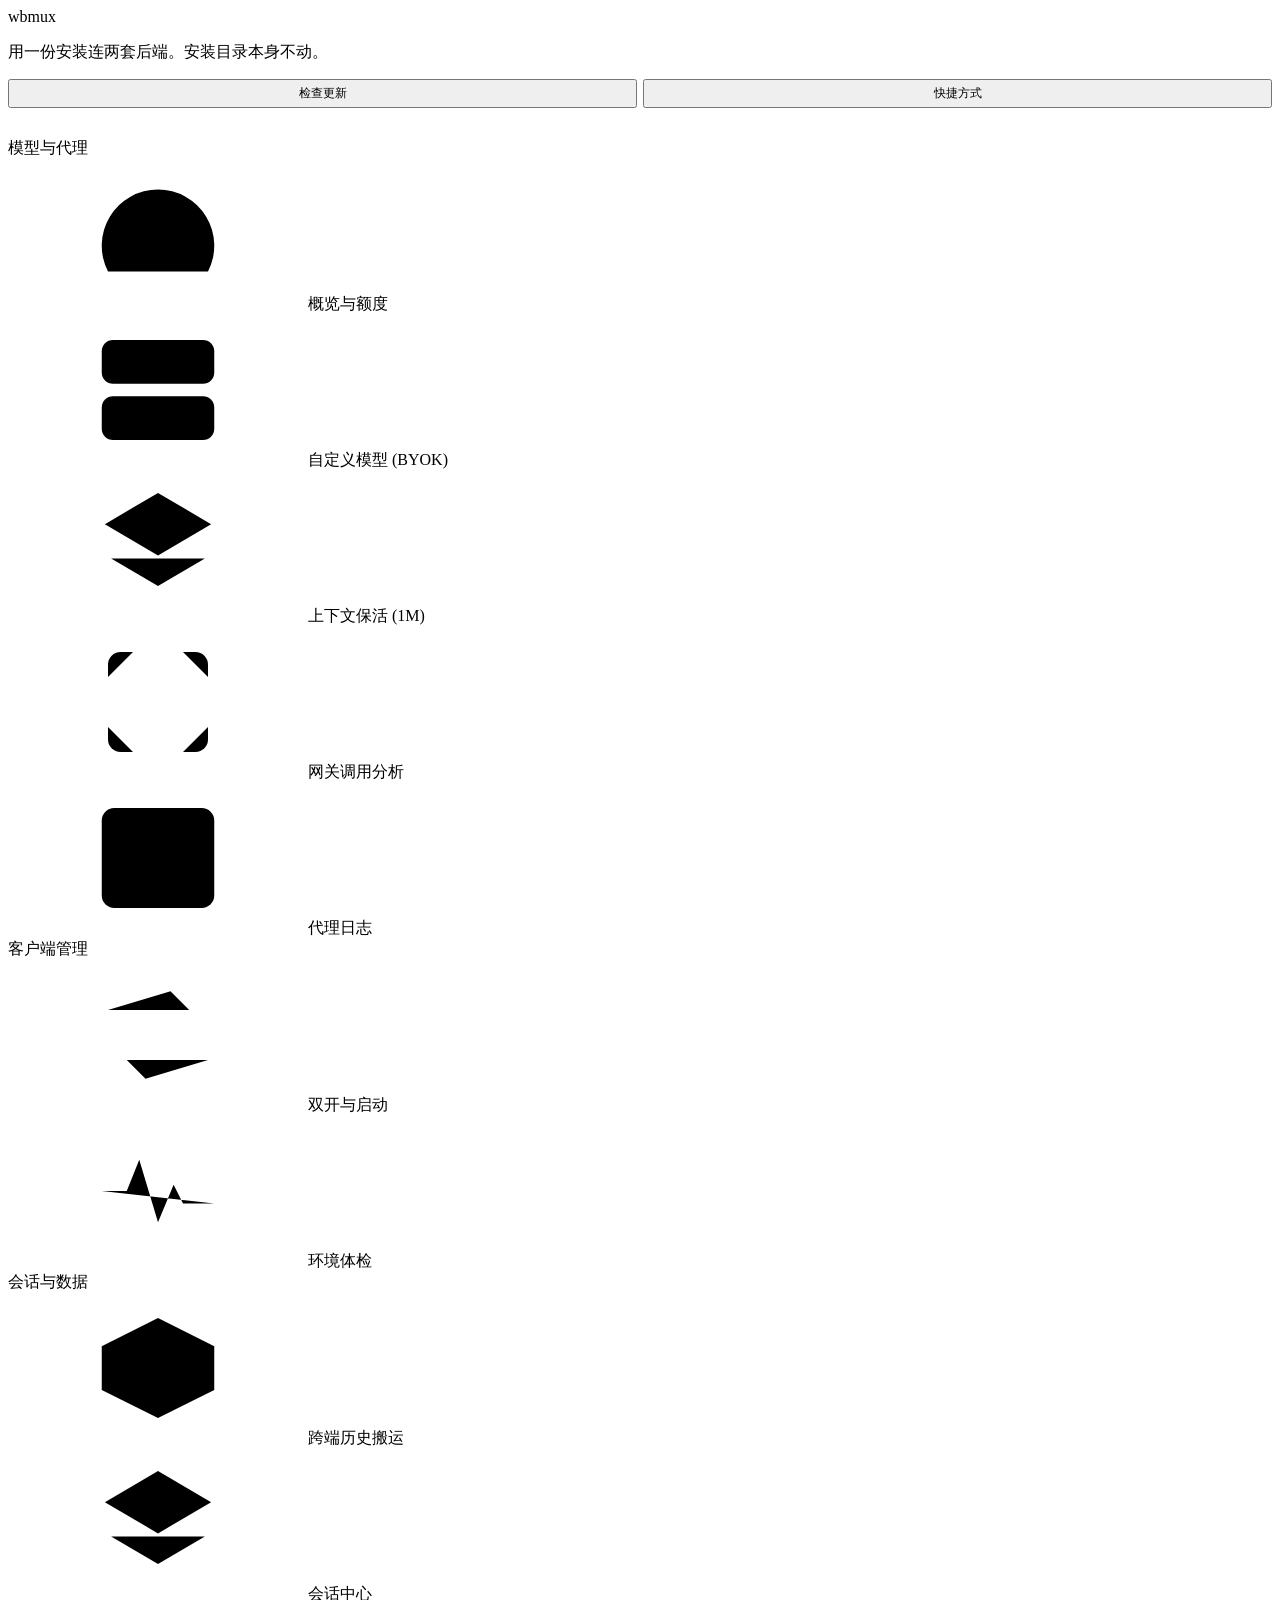
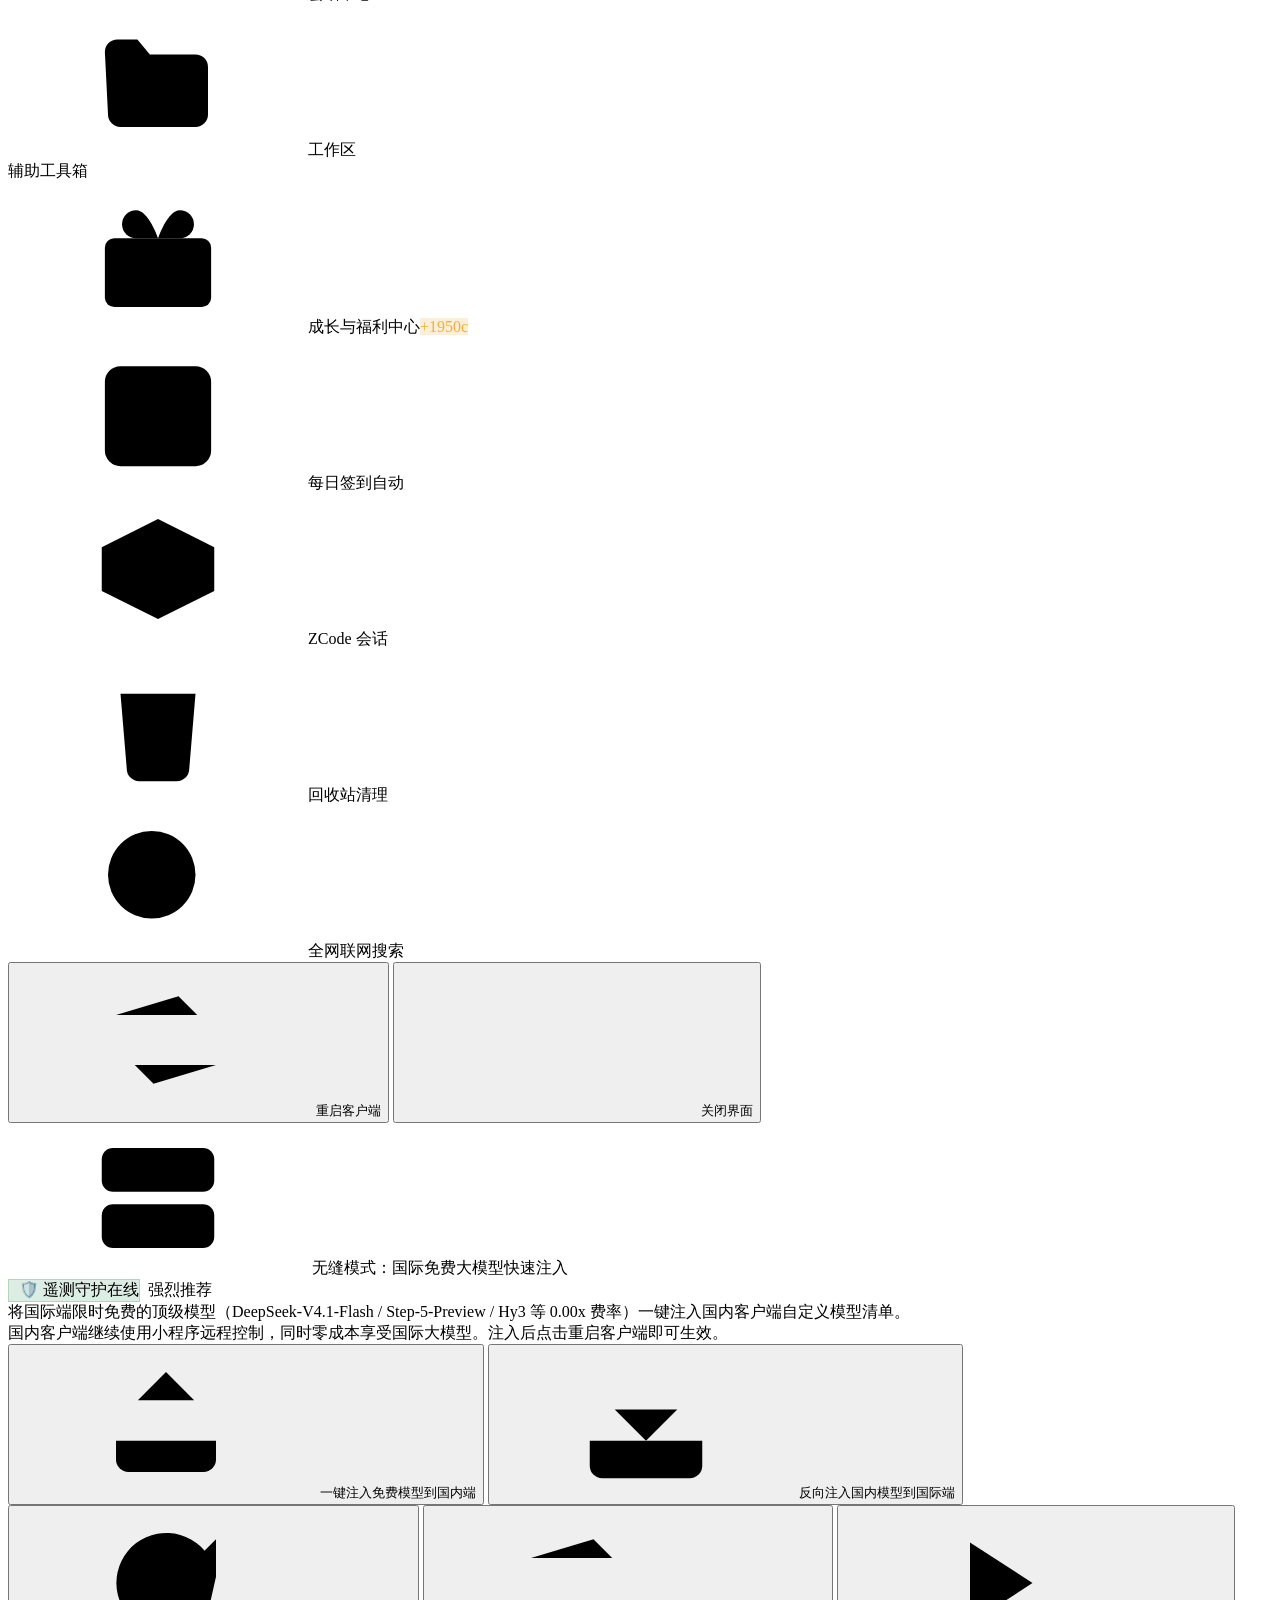
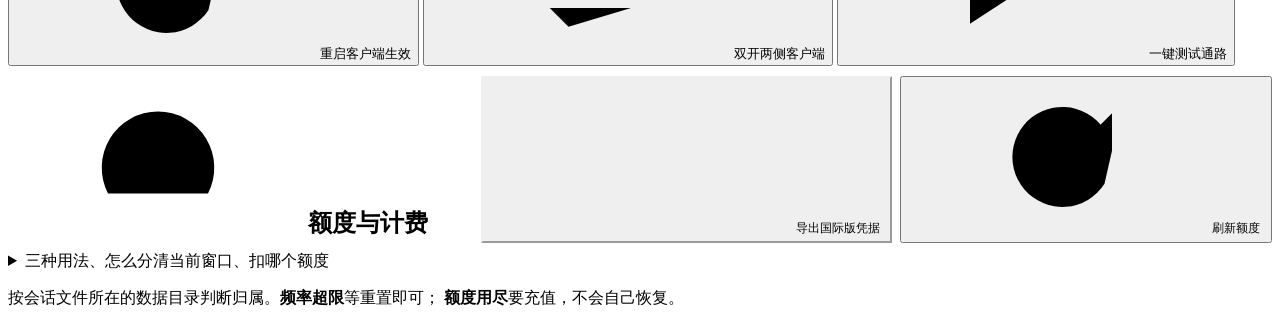
==== commit 9c654682: "fix(webui): remove redundant <style> wrapper tag causing dropped CSS :root rules" ====
--- a/internal/webui/assets/index.html
+++ b/internal/webui/assets/index.html
@@ -5,8 +5,7 @@
 <meta name="viewport" content="width=device-width, initial-scale=1">
 <meta name="referrer" content="no-referrer">
 <title>wbmux — 切换 WorkBuddy 后端</title>
-<style>
-  <!-- WB_STYLE -->
+<!-- WB_STYLE -->
 </head>
 <body>
 <svg width="0" height="0" style="position:absolute" aria-hidden="true"><defs><symbol id="i-gauge" viewBox="0 0 24 24"><path d="M12 14a2 2 0 1 0 0-4 2 2 0 0 0 0 4Z"/><path d="M13.4 12.6 19 7"/><path d="M4 18a9 9 0 1 1 16 0"/></symbol><symbol id="i-term" viewBox="0 0 24 24"><rect x="3" y="4" width="18" height="16" rx="2"/><path d="m7 9 2.5 3L7 15"/><path d="M12.5 15H17"/></symbol><symbol id="i-swap" viewBox="0 0 24 24"><path d="M4 8h13l-3-3"/><path d="M20 16H7l3 3"/></symbol><symbol id="i-box" viewBox="0 0 24 24"><path d="M3 8.5 12 4l9 4.5v7L12 20l-9-4.5v-7Z"/><path d="m3 8.5 9 4.5 9-4.5"/><path d="M12 13v7"/></symbol><symbol id="i-pulse" viewBox="0 0 24 24"><path d="M3 12h4l2-5 3 10 2.5-6 1.5 3h5"/></symbol><symbol id="i-play" viewBox="0 0 24 24"><path d="M8 5.5v13l10-6.5-10-6.5Z"/></symbol><symbol id="i-up" viewBox="0 0 24 24"><path d="M12 15V4"/><path d="m7.5 8.5 4.5-4.5 4.5 4.5"/><path d="M4 15v3a2 2 0 0 0 2 2h12a2 2 0 0 0 2-2v-3"/></symbol><symbol id="i-reload" viewBox="0 0 24 24"><path d="M20 11a8 8 0 1 0-1.2 5.3"/><path d="M20 5v6h-6"/></symbol><symbol id="i-x" viewBox="0 0 24 24"><path d="M6 6l12 12M18 6 6 18"/></symbol><symbol id="i-check" viewBox="0 0 24 24"><path d="m4.5 12.5 5 5 10-11"/></symbol><symbol id="i-cross" viewBox="0 0 24 24"><circle cx="12" cy="12" r="9"/><path d="m9 9 6 6M15 9l-6 6"/></symbol><symbol id="i-coin" viewBox="0 0 24 24"><circle cx="12" cy="12" r="8.5"/><path d="M12 7.5v9"/><path d="M14.5 9.8A2.6 2.6 0 0 0 12 8.4c-1.4 0-2.6.8-2.6 1.9 0 1.2 1 1.7 2.6 2 1.7.3 2.6.8 2.6 2 0 1.1-1.2 1.9-2.6 1.9a2.6 2.6 0 0 1-2.5-1.4"/></symbol><symbol id="i-clock" viewBox="0 0 24 24"><circle cx="12" cy="12" r="8.5"/><path d="M12 7.5V12l3 2"/></symbol><symbol id="i-gift" viewBox="0 0 24 24"><rect x="3.5" y="9" width="17" height="11" rx="1.5"/><path d="M3.5 13h17"/><path d="M12 9v11"/><path d="M12 9S10.5 4.5 8.5 4.5a2.2 2.2 0 0 0 0 4.5H12Z"/><path d="M12 9s1.5-4.5 3.5-4.5a2.2 2.2 0 0 1 0 4.5H12Z"/></symbol><symbol id="i-scan" viewBox="0 0 24 24"><path d="M4 8V6a2 2 0 0 1 2-2h2"/><path d="M16 4h2a2 2 0 0 1 2 2v2"/><path d="M20 16v2a2 2 0 0 1-2 2h-2"/><path d="M8 20H6a2 2 0 0 1-2-2v-2"/><path d="M4 12h16"/></symbol><symbol id="i-server" viewBox="0 0 24 24"><rect x="3" y="4" width="18" height="7" rx="1.8"/><rect x="3" y="13" width="18" height="7" rx="1.8"/><path d="M7 7.5h.01M7 16.5h.01"/></symbol><symbol id="i-layers" viewBox="0 0 24 24"><path d="m12 3.5 8.5 5-8.5 5-8.5-5 8.5-5Z"/><path d="m4.5 14 7.5 4.4 7.5-4.4"/></symbol><symbol id="i-arrows" viewBox="0 0 24 24"><path d="M5 7h12l-3-3"/><path d="M19 17H7l3 3"/></symbol><symbol id="i-trash" viewBox="0 0 24 24"><path d="M4 7h16"/><path d="M10 4h4"/><path d="M6 7l1 12a2 2 0 0 0 2 2h6a2 2 0 0 0 2-2l1-12"/><path d="M10 11v6M14 11v6"/></symbol><symbol id="i-calendar" viewBox="0 0 24 24"><rect x="3.5" y="4.5" width="17" height="16" rx="2.5"/><path d="M3.5 9.6h17"/><path d="m8.9 14.7 2.2 2.2 4.1-4.7"/></symbol><symbol id="i-folder" viewBox="0 0 24 24"><path d="M3.5 7.5a2 2 0 0 1 2-2h3.2l2 2.4h7.3a2 2 0 0 1 2 2v7.6a2 2 0 0 1-2 2h-12a2 2 0 0 1-2-2Z"/></symbol><symbol id="i-plus" viewBox="0 0 24 24"><path d="M12 5v14M5 12h14"/></symbol><symbol id="i-search" viewBox="0 0 24 24"><circle cx="11" cy="11" r="7"/><path d="m20 20-3.5-3.5"/></symbol><symbol id="i-shield" viewBox="0 0 24 24"><path d="M12 3s8 3 8 9c0 5.5-3.5 8.5-8 9.5C7.5 20.5 4 17.5 4 12c0-6 8-9 8-9Z"/></symbol><symbol id="i-lock" viewBox="0 0 24 24"><rect x="4.5" y="10.5" width="15" height="9.5" rx="2"/><path d="M8 10.5V7.5a4 4 0 0 1 8 0v3"/></symbol><symbol id="i-sliders" viewBox="0 0 24 24"><path d="M4 21v-7M4 10V3M12 21v-9M12 8V3M20 21v-5M20 12V3M1 14h6M9 8h6M17 16h6"/></symbol><symbol id="i-download" viewBox="0 0 24 24"><path d="M21 15v4a2 2 0 0 1-2 2H5a2 2 0 0 1-2-2v-4"/><path d="m7 10 5 5 5-5"/><path d="M12 15V3"/></symbol><symbol id="i-copy" viewBox="0 0 24 24"><rect x="9" y="9" width="13" height="13" rx="2"/><path d="M5 15H4a2 2 0 0 1-2-2V4a2 2 0 0 1 2-2h9a2 2 0 0 1 2 2v1"/></symbol><symbol id="i-chart" viewBox="0 0 24 24"><path d="M18 20V10M12 20V4M6 20v-6"/></symbol><symbol id="i-code" viewBox="0 0 24 24"><path d="m16 18 6-6-6-6M8 6l-6 6 6 6"/></symbol><symbol id="i-table" viewBox="0 0 24 24"><rect x="3" y="3" width="18" height="18" rx="2"/><path d="M3 9h18M3 15h18M9 3v18"/></symbol></defs></svg>
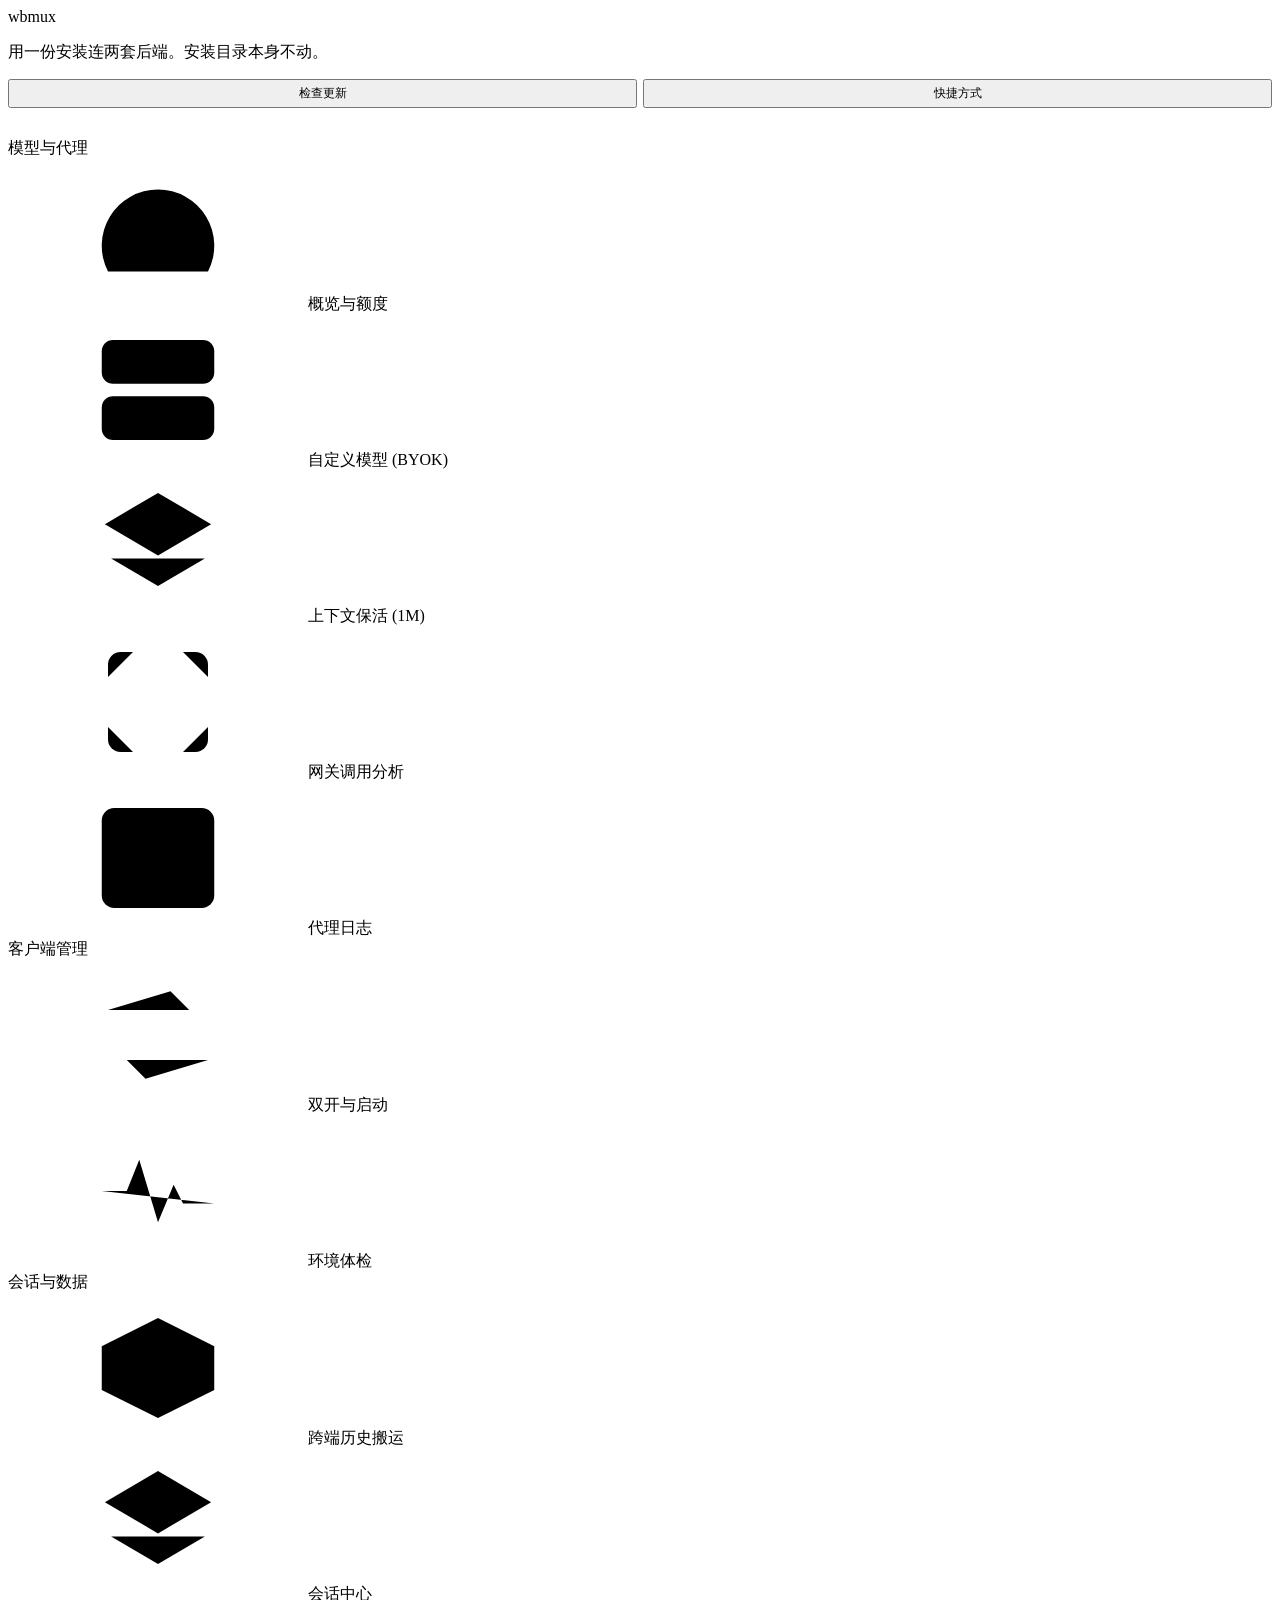
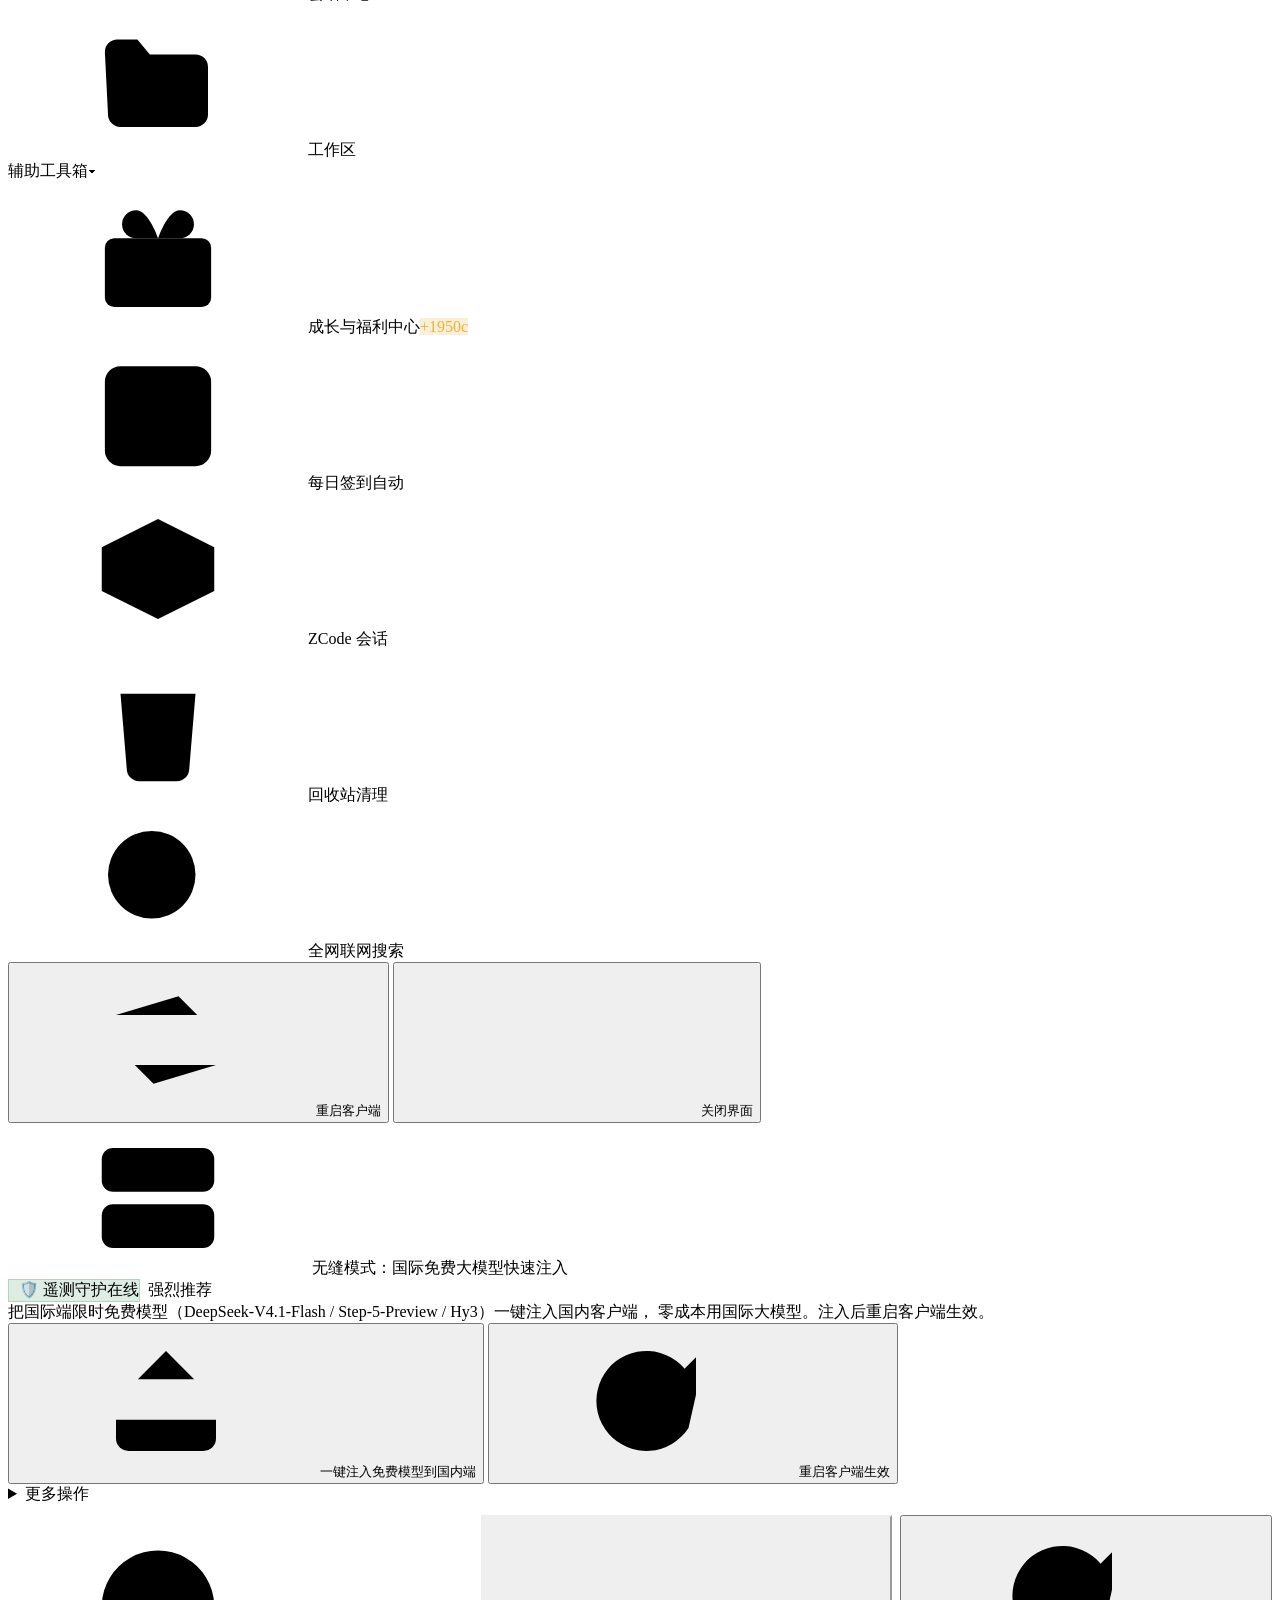
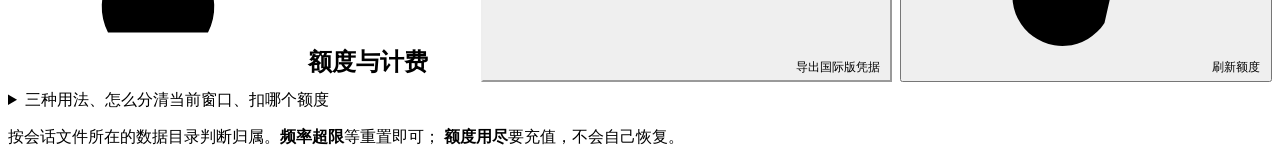
==== commit 0900166b: "feat(webui): embed the panel into WorkBuddy via CDP - Add the compact /embed view and internal/injec" ====
--- a/internal/webui/assets/index.html
+++ b/internal/webui/assets/index.html
@@ -43,8 +43,8 @@
         <div class="nav-item" data-page="workspace"><svg class="ico" aria-hidden="true"><use href="#i-folder"/></svg>工作区</div>
       </div>
 
-      <div class="nav-group">
-        <div class="nav-group-title">辅助工具箱</div>
+      <div class="nav-group collapsible" data-group="toolbox" data-default-collapsed="1">
+        <div class="nav-group-title">辅助工具箱<span class="nav-group-caret">▾</span></div>
         <div class="nav-item" data-page="growth"><svg class="ico" aria-hidden="true"><use href="#i-gift"/></svg>成长与福利中心<span class="nav-badge" id="nav-growth-badge" style="background:rgba(235,178,58,0.2);color:#ebb23a">+1950c</span></div>
         <div class="nav-item" data-page="checkin"><svg class="ico" aria-hidden="true"><use href="#i-calendar"/></svg>每日签到<span class="nav-badge" id="nav-checkin-badge">自动</span></div>
         <div class="nav-item" data-page="zcode"><svg class="ico" aria-hidden="true"><use href="#i-box"/></svg>ZCode 会话</div>
@@ -87,30 +87,35 @@
           </div>
         </div>
         <div class="hero-desc">
-          将国际端限时免费的顶级模型（DeepSeek-V4.1-Flash / Step-5-Preview / Hy3 等 0.00x 费率）一键注入国内客户端自定义模型清单。<br>
-          国内客户端继续使用小程序远程控制，同时零成本享受国际大模型。注入后点击重启客户端即可生效。
+          把国际端限时免费模型（DeepSeek-V4.1-Flash / Step-5-Preview / Hy3）一键注入国内客户端，
+          零成本用国际大模型。注入后重启客户端生效。
         </div>
         <div class="hero-actions">
           <button class="btn-hero" id="btn-inject" title="把国际限时免费模型注入国内客户端（经本机代理转发、扣国际额度）">
             <svg class="ico ico-sm" aria-hidden="true"><use href="#i-up"/></svg>
             一键注入免费模型到国内端
           </button>
-          <button class="ghost" id="btn-inject-cn-intl" title="把国内端专属模型（MiniMax、GLM-5.1、Kimi、DeepSeek 等）反向注入到国际客户端（~/.workbuddy-ai/models.json）">
-            <svg class="ico ico-sm" aria-hidden="true"><use href="#i-download"/></svg>
-            反向注入国内模型到国际端
-          </button>
           <button class="ghost" id="btn-hero-restart" title="重启国内客户端使新注入的模型生效">
             <svg class="ico ico-sm" aria-hidden="true"><use href="#i-reload"/></svg>
             重启客户端生效
           </button>
-          <button class="ghost" id="btn-hero-both" title="两侧各用各的安装同时启动（国内管小程序，国际用模型）">
-            <svg class="ico ico-sm" aria-hidden="true"><use href="#i-swap"/></svg>
-            双开两侧客户端
-          </button>
-          <button class="ghost" id="btn-probe" title="两侧各发一条最小消息，验证通路与扣费">
-            <svg class="ico ico-sm" aria-hidden="true"><use href="#i-play"/></svg>
-            一键测试通路
-          </button>
+          <details class="hero-more">
+            <summary>更多操作</summary>
+            <div class="hero-more-body">
+              <button class="ghost" id="btn-inject-cn-intl" title="把国内端专属模型（MiniMax、GLM-5.1、Kimi、DeepSeek 等）反向注入到国际客户端（~/.workbuddy-ai/models.json）">
+                <svg class="ico ico-sm" aria-hidden="true"><use href="#i-download"/></svg>
+                反向注入国内模型到国际端
+              </button>
+              <button class="ghost" id="btn-hero-both" title="两侧各用各的安装同时启动（国内管小程序，国际用模型）">
+                <svg class="ico ico-sm" aria-hidden="true"><use href="#i-swap"/></svg>
+                双开两侧客户端
+              </button>
+              <button class="ghost" id="btn-probe" title="两侧各发一条最小消息，验证通路与扣费">
+                <svg class="ico ico-sm" aria-hidden="true"><use href="#i-play"/></svg>
+                一键测试通路
+              </button>
+            </div>
+          </details>
           <span class="hint" id="usage-note" style="margin:0"></span>
         </div>
         <div id="probe-body" style="margin-top:10px"></div>
@@ -738,17 +743,19 @@
   <section>
     <h2><svg class="ico-sm" aria-hidden="true"><use href="#i-box"/></svg>ZCode 会话</h2>
     <p class="sub">
-      把 ZCode 的历史对话<strong>读出来</strong>（只读，ZCode 的数据一个字节都不动），
-      可以在这里翻看内容，也可以导出成 Markdown 存档或喂给别的会话。
-      正文取自 ZCode 的 <code>message</code> / <code>part</code> 两张表；
-      子代理会话排在后面并带标记。也可以<strong>导入到 WorkBuddy</strong>，
-      那样在客户端的会话列表里就能直接看到它。
-    </p>
-    <div class="row" style="margin-top:14px">
-      <button id="btn-zc-load">读取列表</button>
+      把 ZCode 的历史对话<strong>读出来</strong>，
+      可以在这里翻看内容，也可以导出成 Markdown 存档或一键<strong>直接导入到 WorkBuddy</strong>（国内端 / 国际端）。
+      支持导出/导入完成后<strong>自动清理删除 ZCode 原会话</strong>（删前自动进行完整数据库快照备份）。
+    </p>
+    <div class="row" style="margin-top:14px; flex-wrap:wrap; gap:12px; align-items:center">
+      <button id="btn-zc-load" class="primary">读取/刷新列表</button>
       <label class="check" style="margin:0">
         <input type="checkbox" id="zc-reasoning">
-        <span>导出时带思考过程</span>
+        <span>包含思考过程</span>
+      </label>
+      <label class="check" style="margin:0">
+        <input type="checkbox" id="zc-delete-source">
+        <span style="color:#f87171;font-weight:600">导出/导入后自动删除 ZCode 原会话 (自动快照备份)</span>
       </label>
       <span class="hint" id="zc-note" style="margin:0"></span>
     </div>
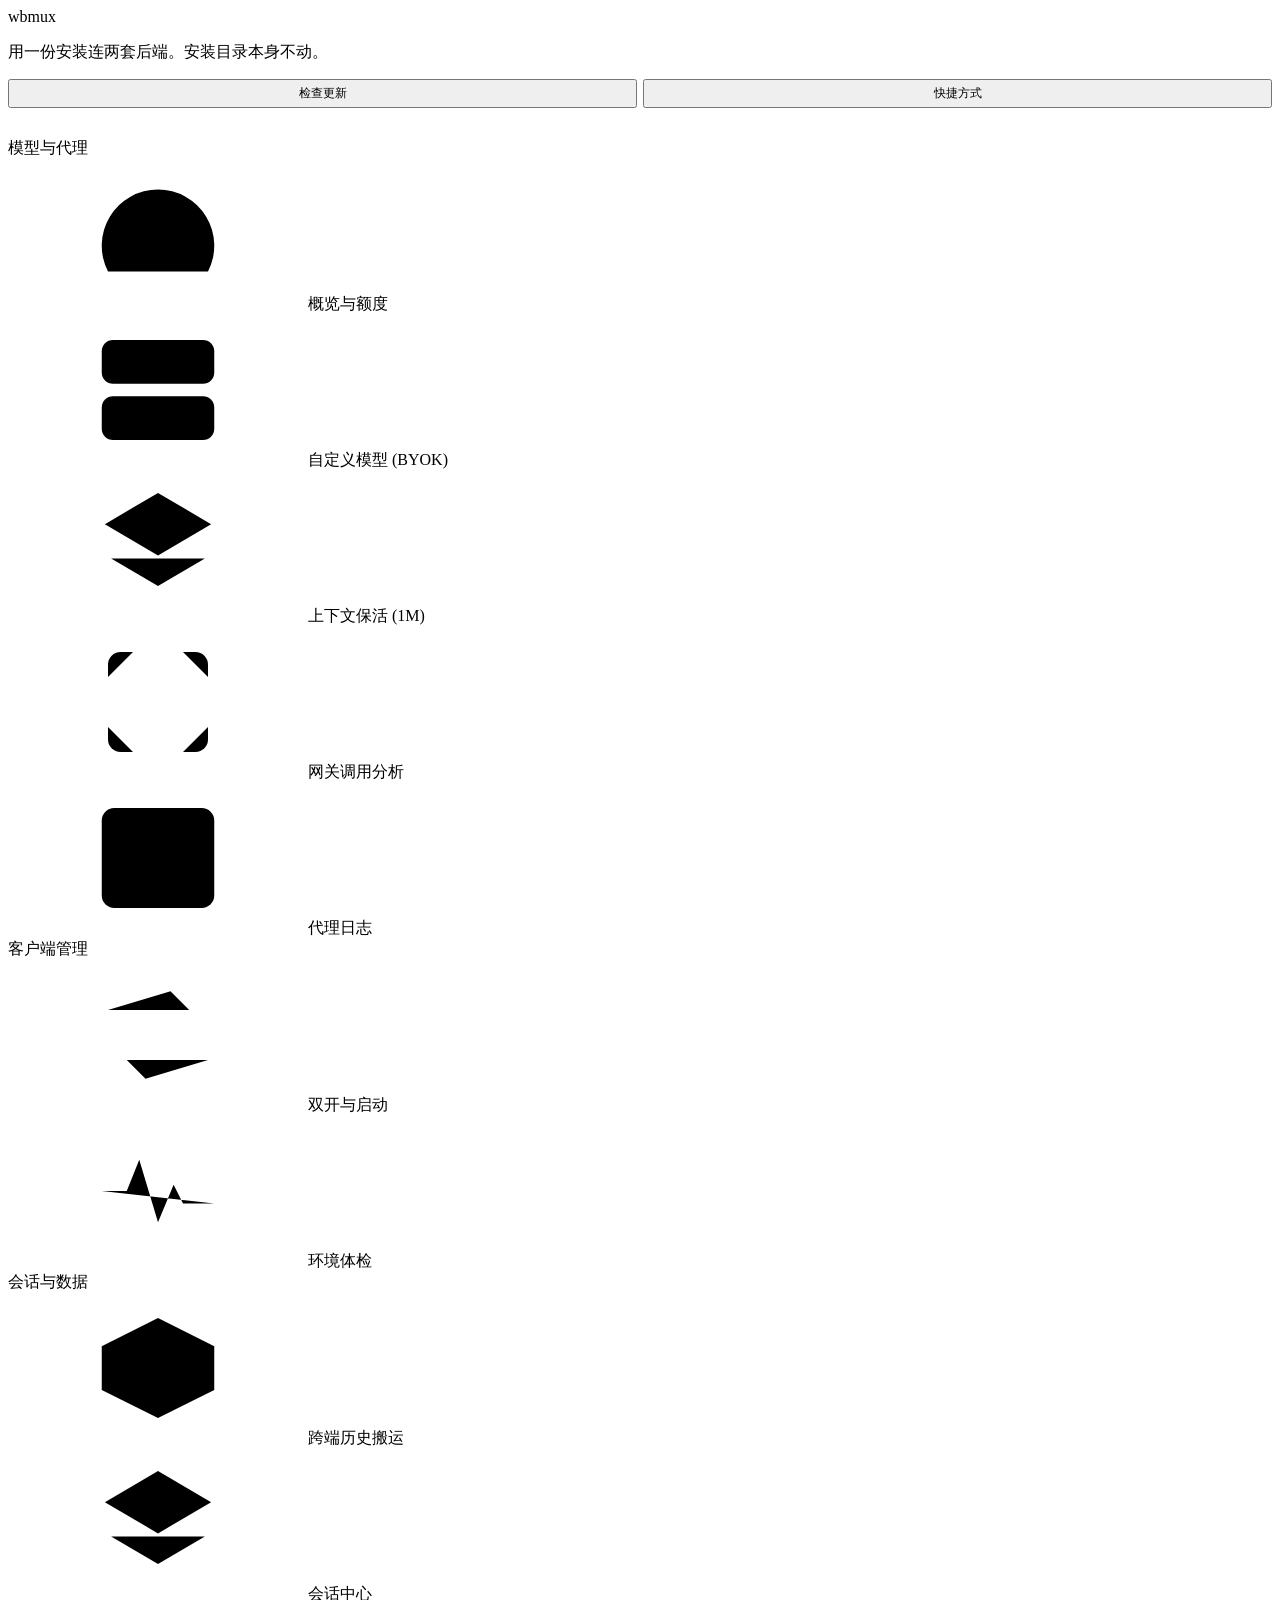
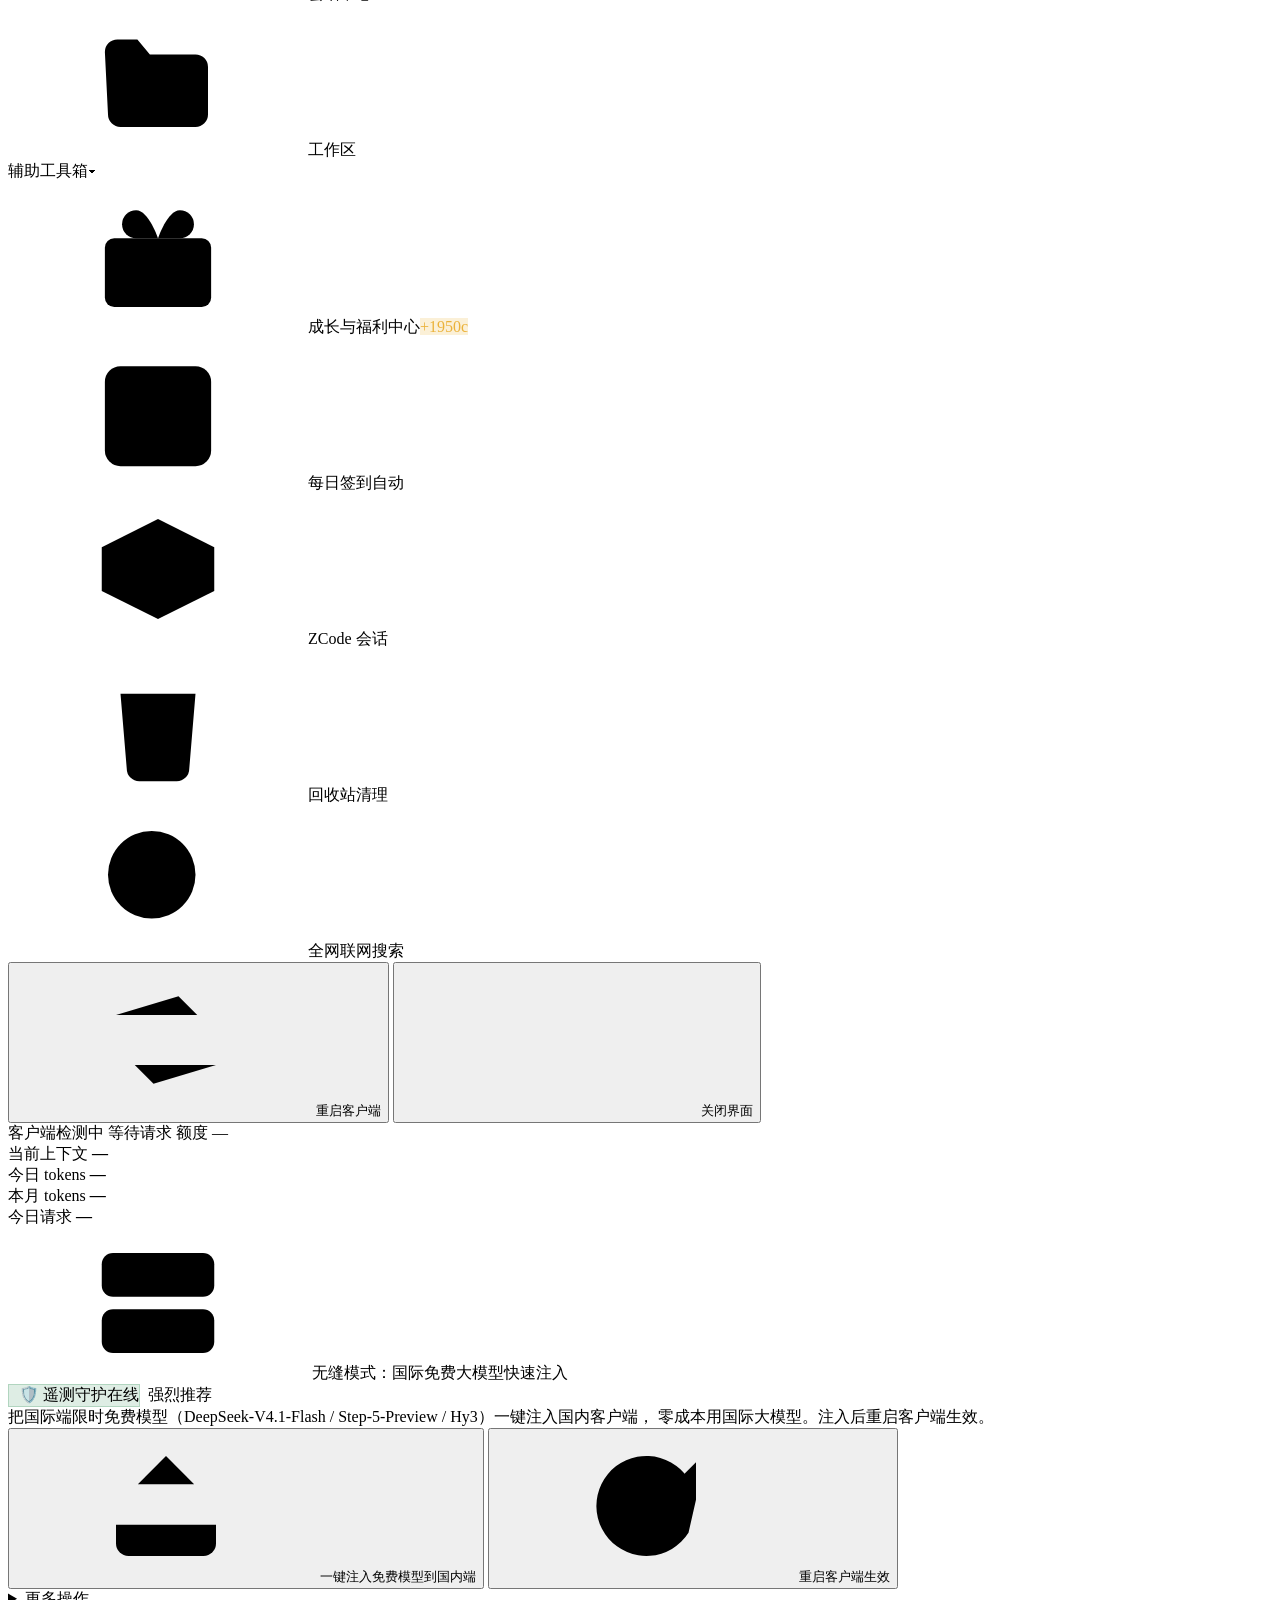
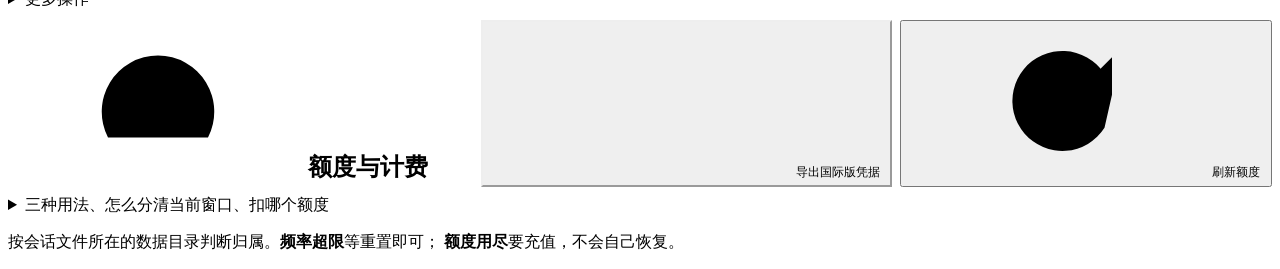
==== commit 6acf2666: "feat(webui): put the numbers above the actions on the overview page The overview page opened onto a " ====
--- a/internal/webui/assets/index.html
+++ b/internal/webui/assets/index.html
@@ -71,6 +71,32 @@
   </aside>
   <main class="main">
     <div data-page="status">
+      <!-- 概览指标：先给数，再给操作。数据与顶栏胶囊同源（/api/embed/stats），
+           避免面板和胶囊两处口径不一致。 -->
+      <div class="ov-status">
+        <span class="ov-pill" id="ov-clients"><i></i>客户端检测中</span>
+        <span class="ov-pill" id="ov-src"><i></i>等待请求</span>
+        <span class="ov-pill" id="ov-quota">额度 —</span>
+      </div>
+      <div class="ov-kpis">
+        <div class="ov-kpi">
+          <span class="ov-kpi-label">当前上下文</span>
+          <b class="ov-kpi-value" id="ov-ctx">—</b>
+        </div>
+        <div class="ov-kpi">
+          <span class="ov-kpi-label">今日 tokens</span>
+          <b class="ov-kpi-value" id="ov-today">—</b>
+        </div>
+        <div class="ov-kpi">
+          <span class="ov-kpi-label">本月 tokens</span>
+          <b class="ov-kpi-value" id="ov-month">—</b>
+        </div>
+        <div class="ov-kpi">
+          <span class="ov-kpi-label">今日请求</span>
+          <b class="ov-kpi-value" id="ov-reqs">—</b>
+        </div>
+      </div>
+
       <!-- 1.0 核心主路径引导看板 (Hero Card) -->
       <div class="hero-card">
         <div class="hero-card-head">
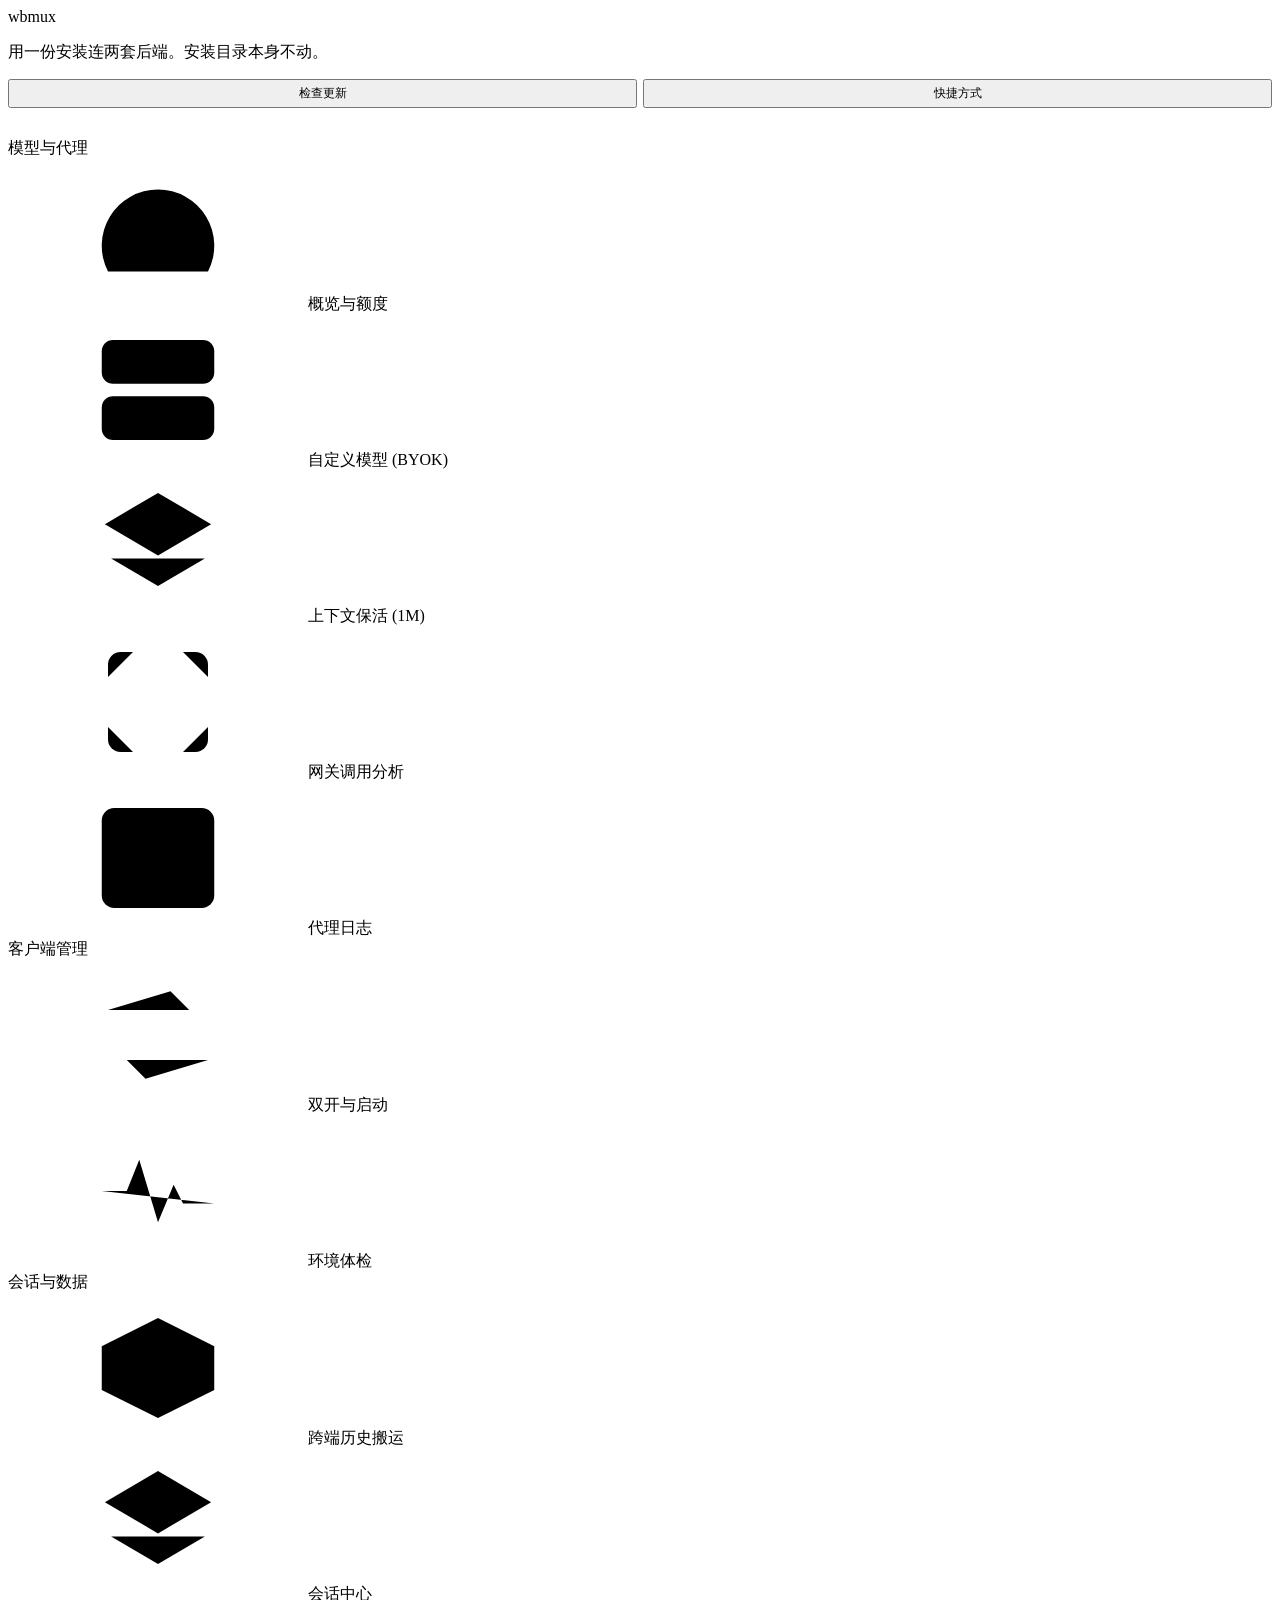
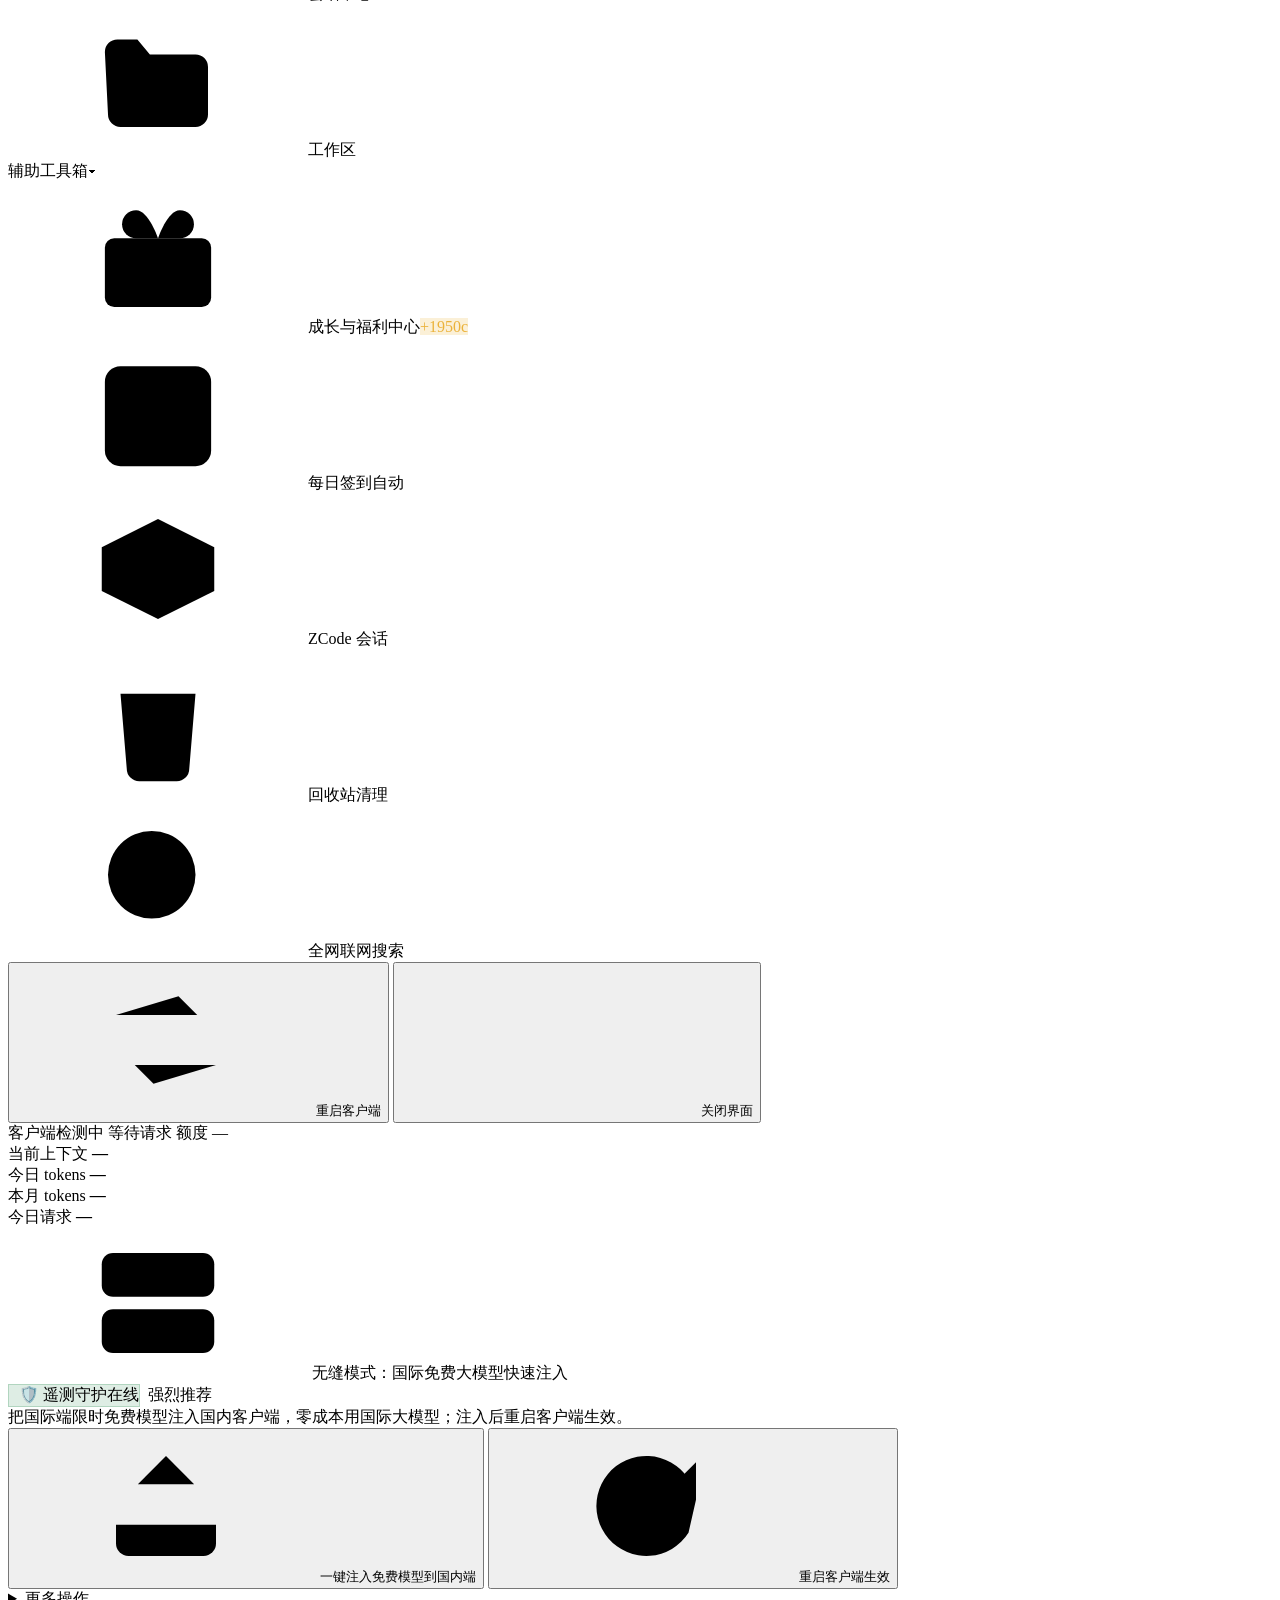
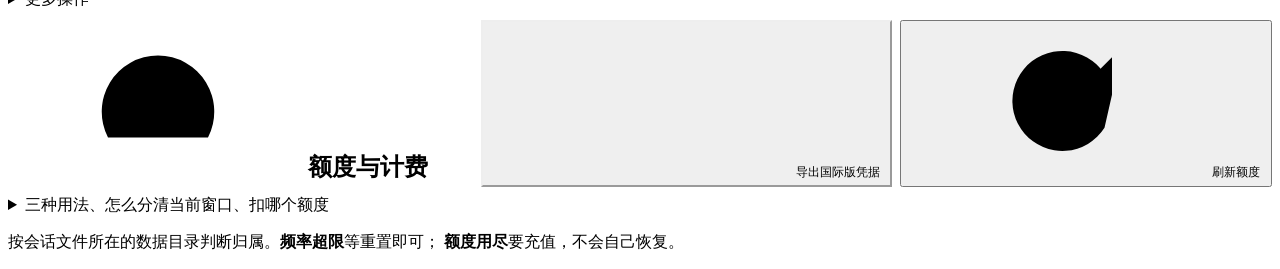
==== commit a83d205f: "refactor(webui): let the numbers outweigh the action card The overview hero card carried a gradient " ====
--- a/internal/webui/assets/index.html
+++ b/internal/webui/assets/index.html
@@ -79,7 +79,7 @@
         <span class="ov-pill" id="ov-quota">额度 —</span>
       </div>
       <div class="ov-kpis">
-        <div class="ov-kpi">
+        <div class="ov-kpi ov-kpi--accent">
           <span class="ov-kpi-label">当前上下文</span>
           <b class="ov-kpi-value" id="ov-ctx">—</b>
         </div>
@@ -113,8 +113,7 @@
           </div>
         </div>
         <div class="hero-desc">
-          把国际端限时免费模型（DeepSeek-V4.1-Flash / Step-5-Preview / Hy3）一键注入国内客户端，
-          零成本用国际大模型。注入后重启客户端生效。
+          把国际端限时免费模型注入国内客户端，零成本用国际大模型；注入后重启客户端生效。
         </div>
         <div class="hero-actions">
           <button class="btn-hero" id="btn-inject" title="把国际限时免费模型注入国内客户端（经本机代理转发、扣国际额度）">
